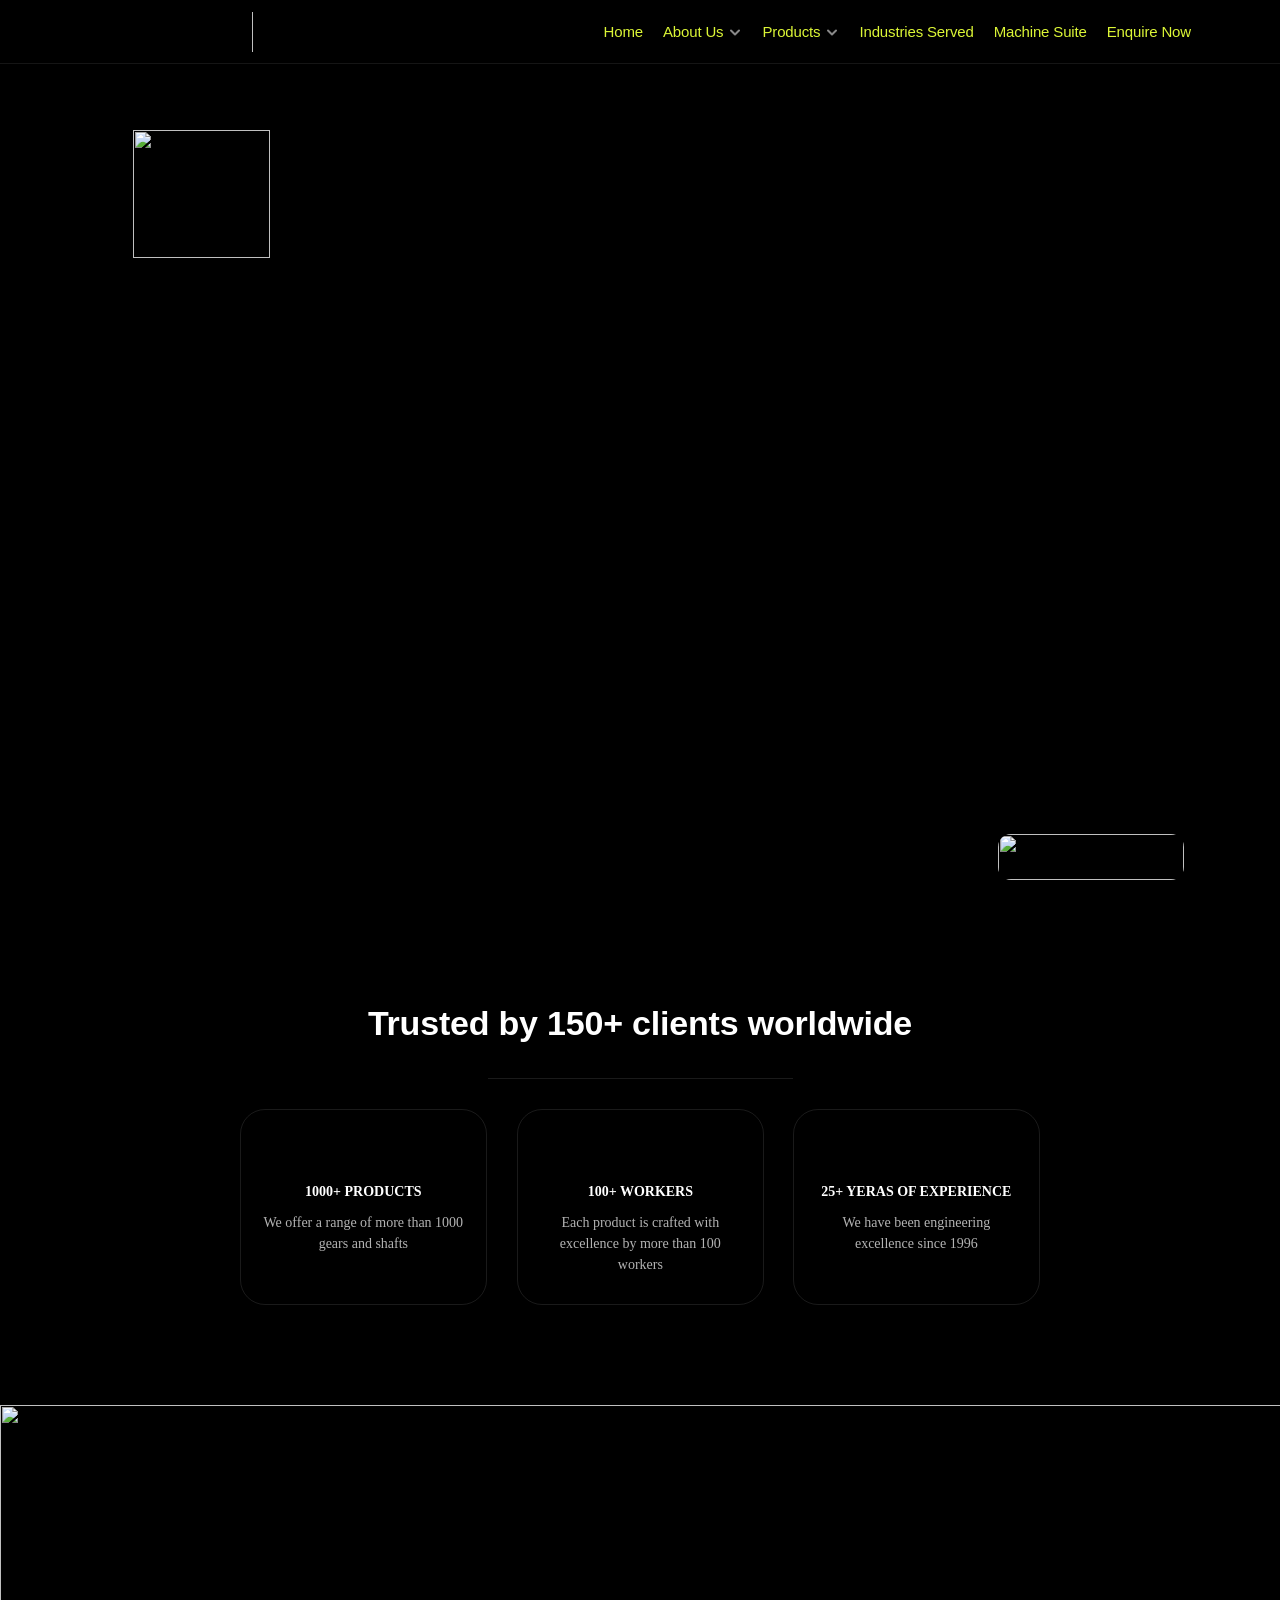
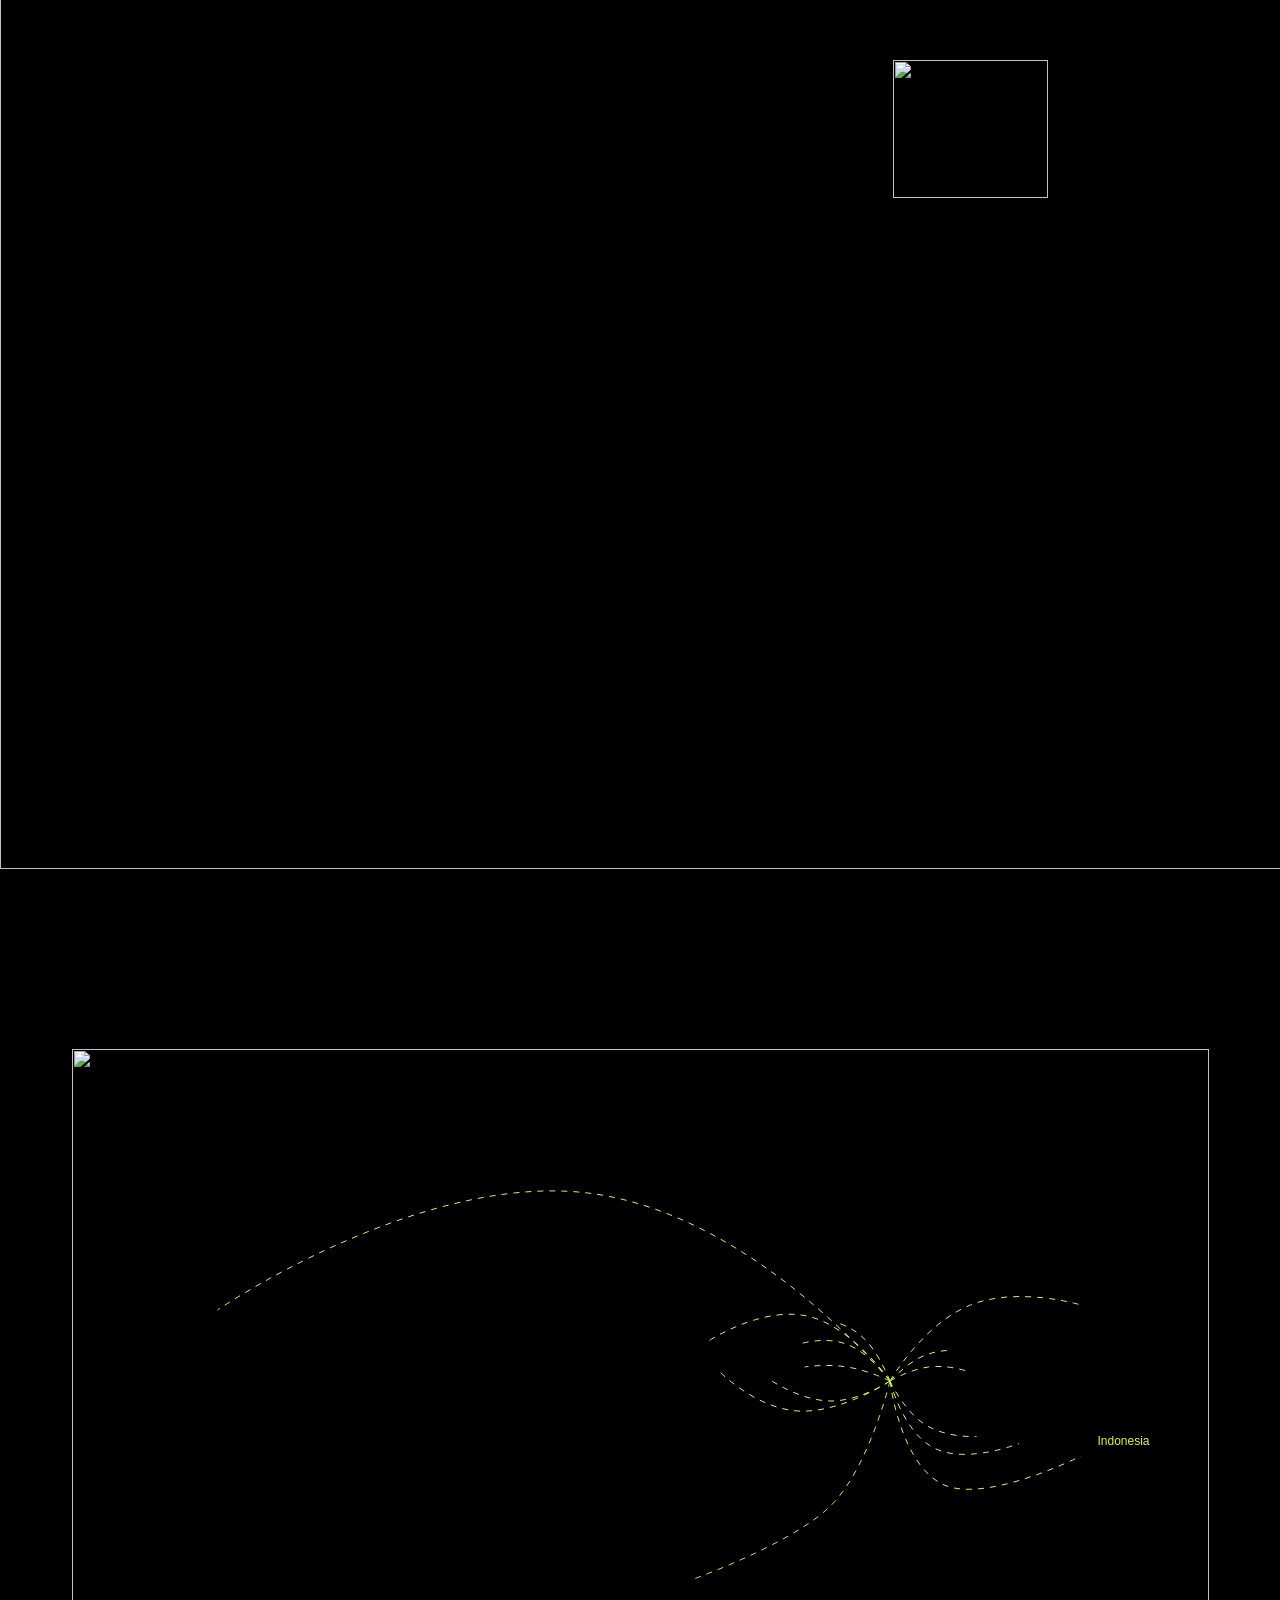
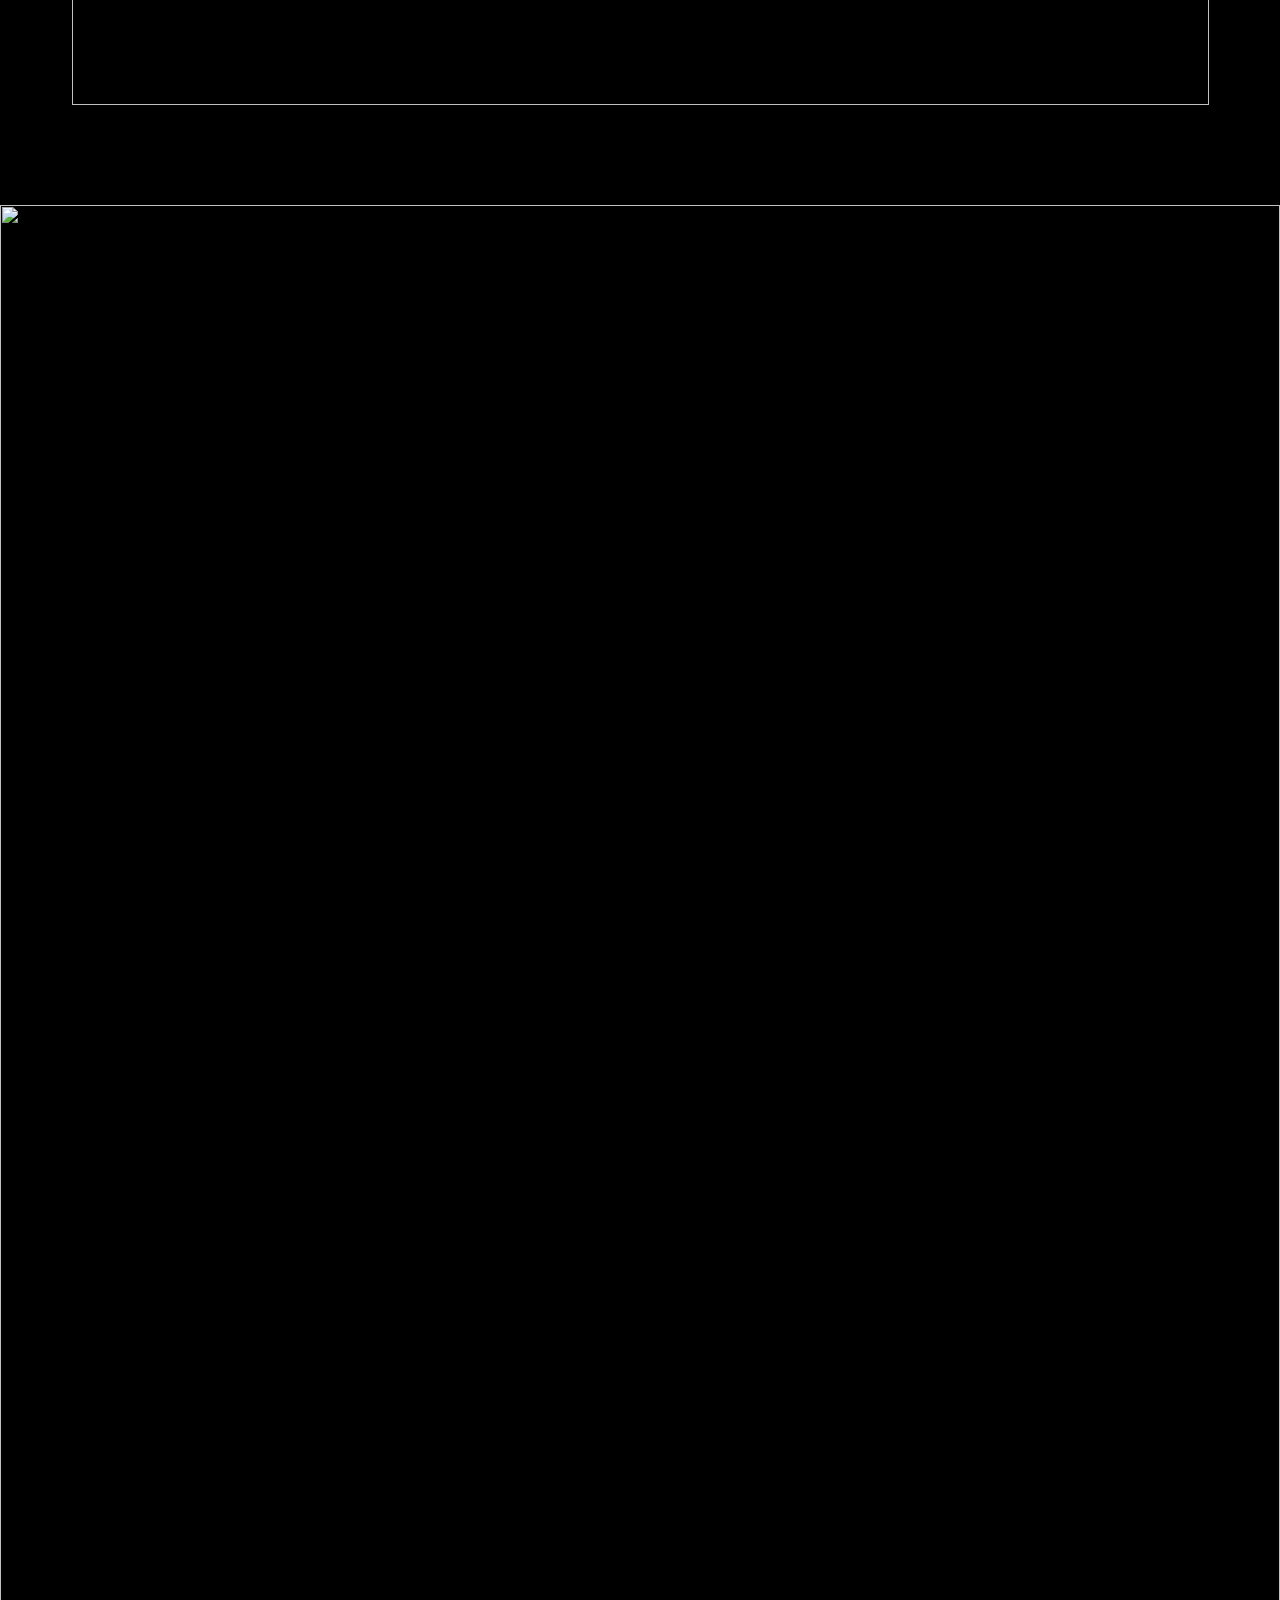
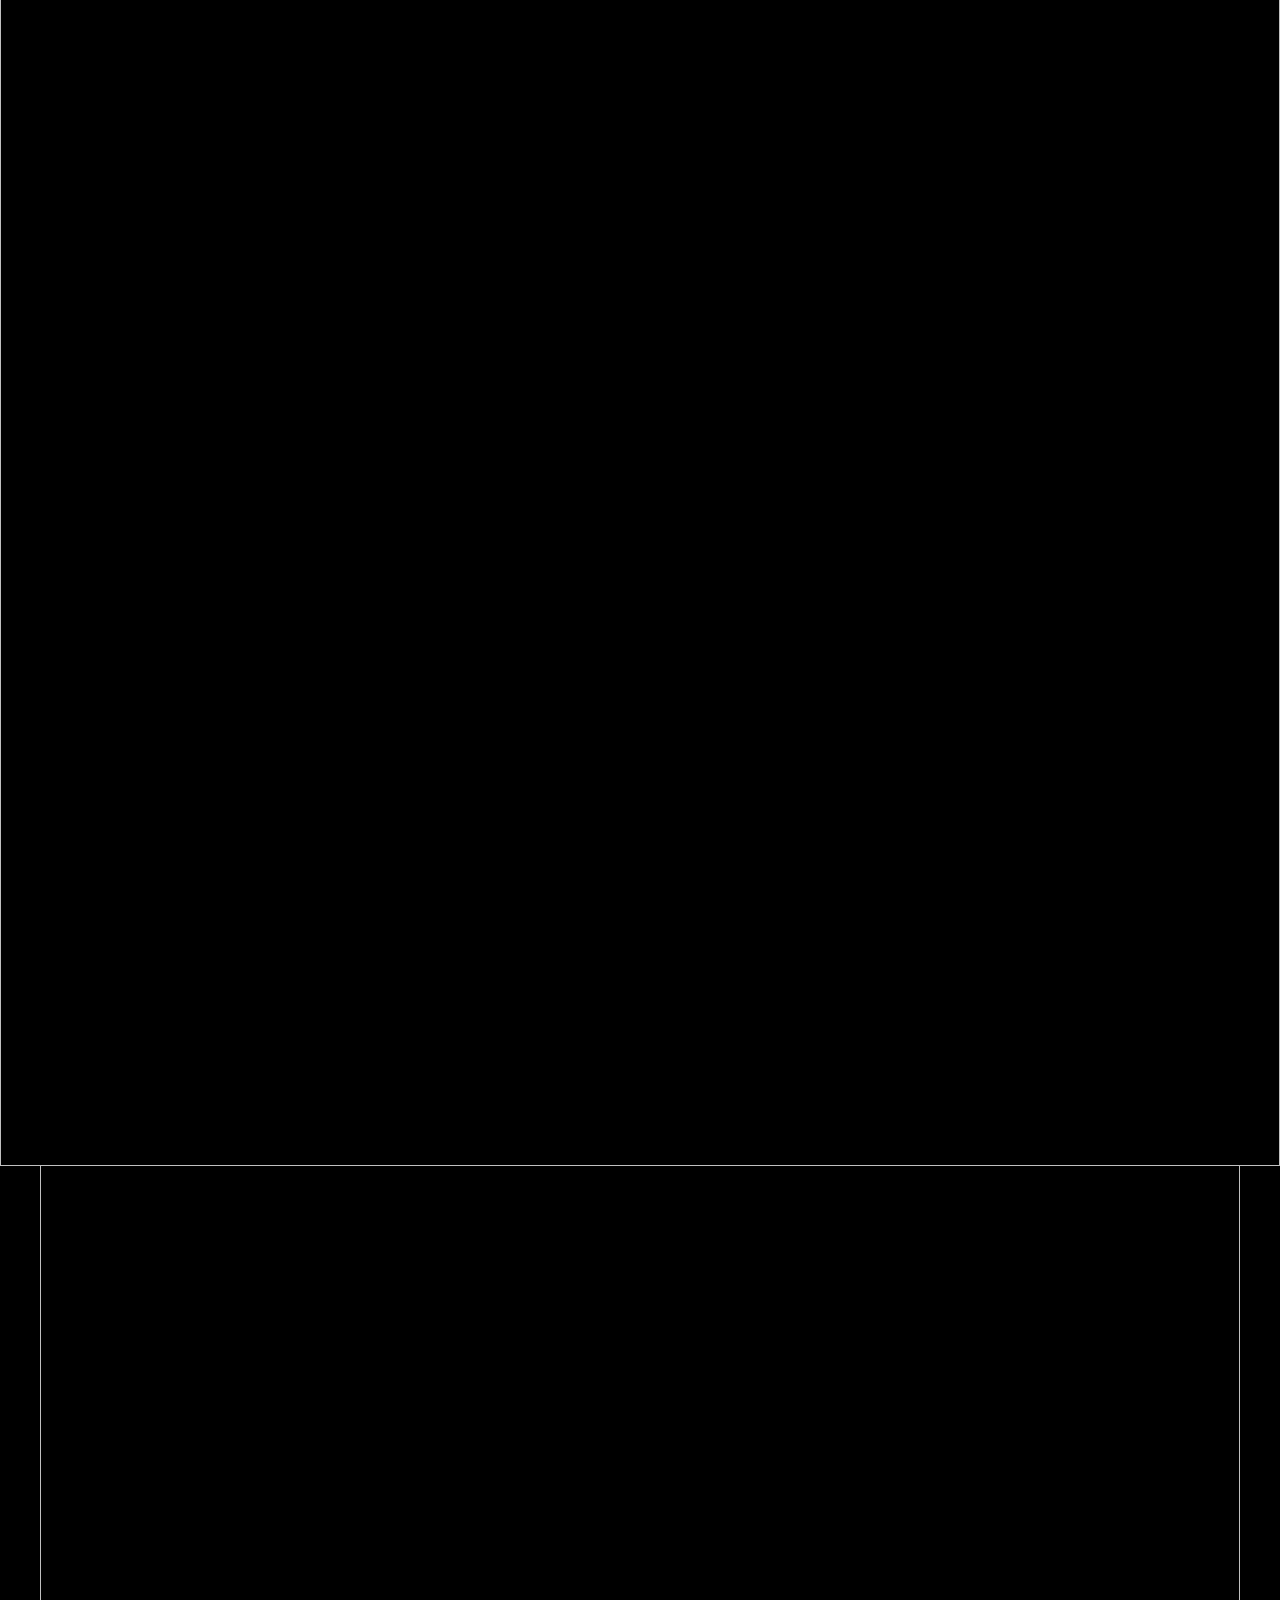
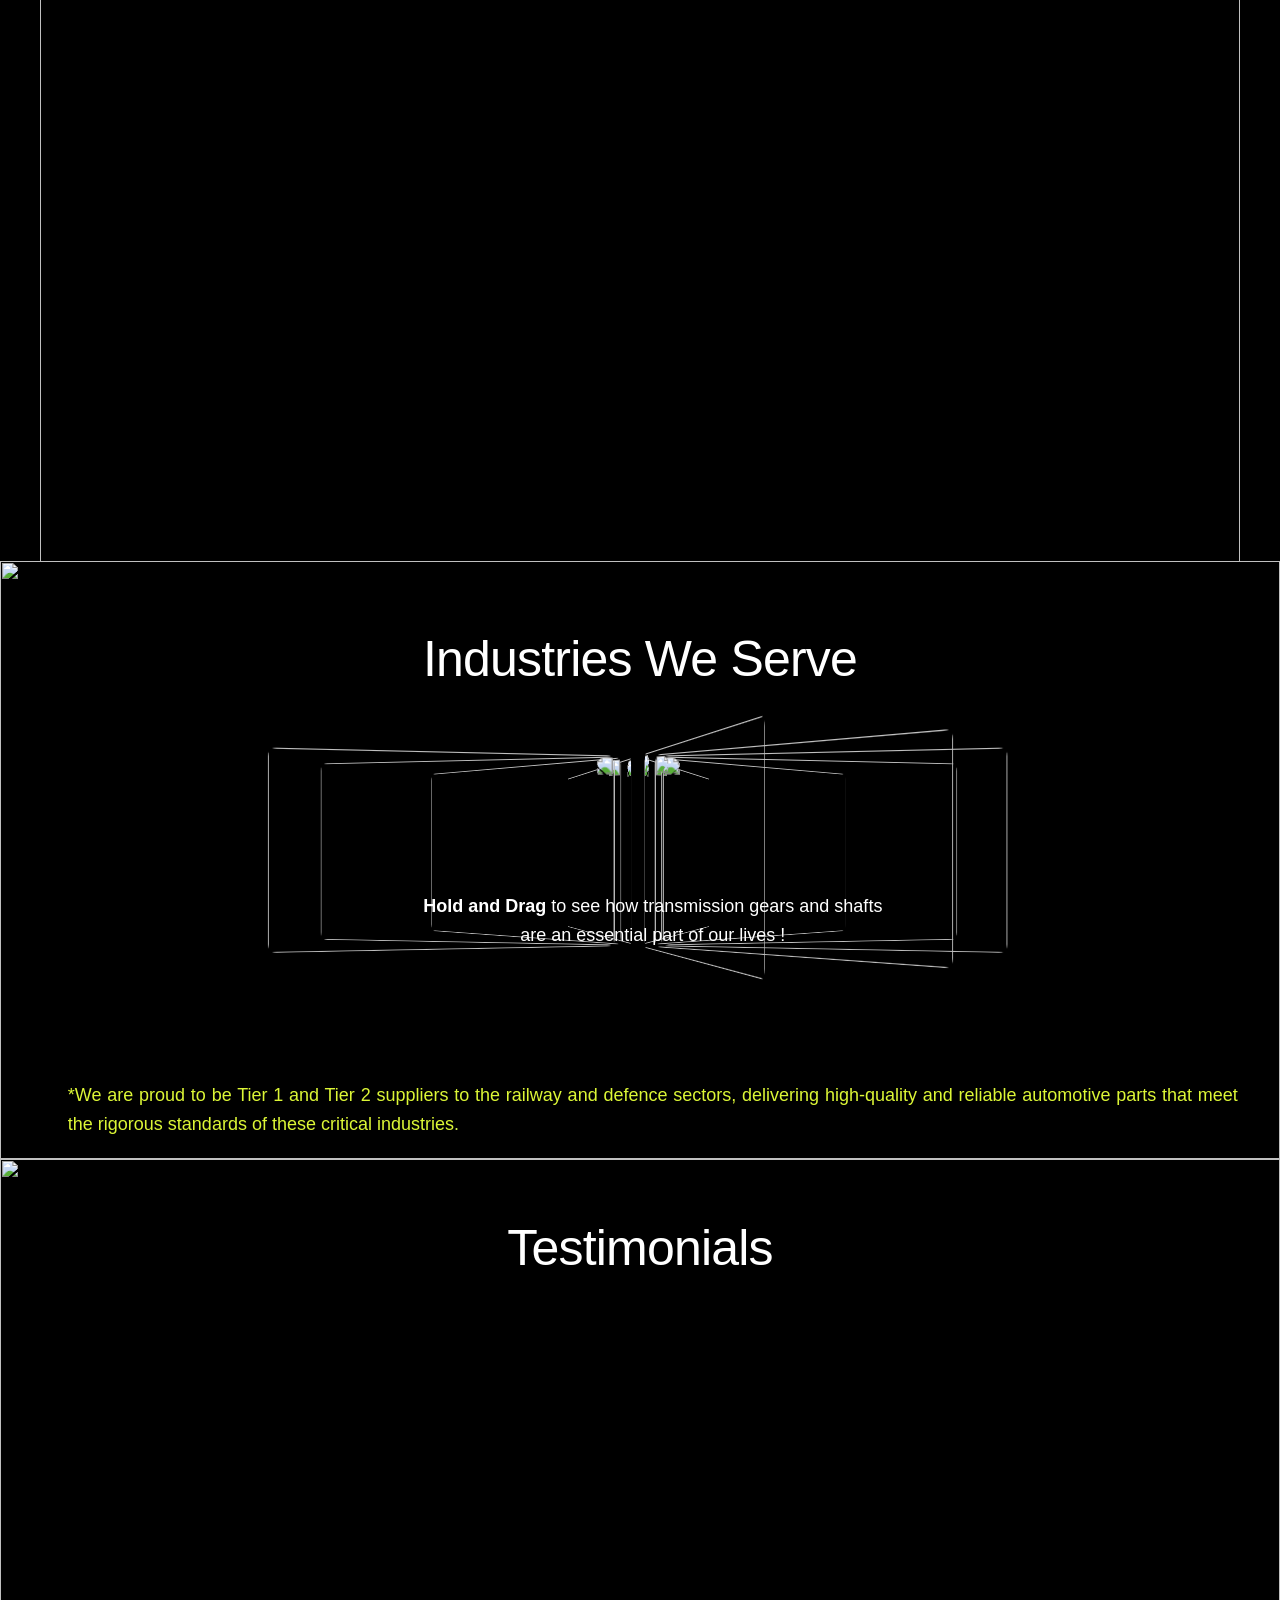
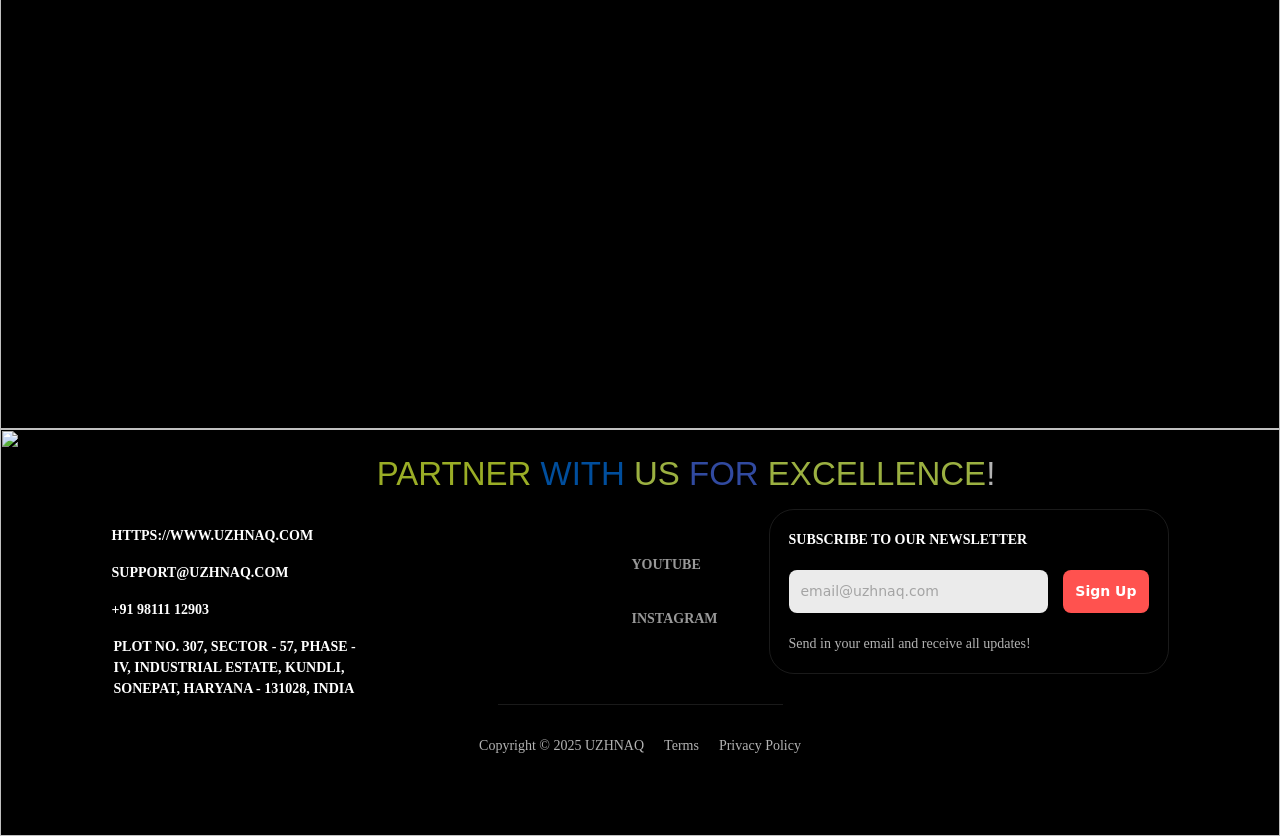
==== index.html @ 020acc5b "move" ====
<!doctype html>
<!-- Published Dec 15, 2025, 8:49 AM UTC -->
<html lang="en" data-redirect-timezone="1">
<head>
    <meta charset="utf-8">
    
    
    
    <!-- Start of headStart -->
    
    <!-- End of headStart -->
    <meta name="viewport" content="width=device-width">
    <!-- Standalone index folder build -->
    <meta name="generator" content="UZHNAQ Static Site">
    <title>UZHNAQ TECHNOLOGY PVT LTD</title>
    <meta name="description" content="Uzhnaq Technology Pvt Ltd is a leading ISO-certified manufacturer and exporter of high-precision gears and spare parts for heavy-duty, automotive, defense, agriculture and more.">
    <link href="../assets/images/QgjrXmnKKKPFab85md2f3LEiCU.png" rel="icon" media="(prefers-color-scheme: light)">
    <link href="../assets/images/QgjrXmnKKKPFab85md2f3LEiCU.png" rel="icon" media="(prefers-color-scheme: dark)">
    <link rel="apple-touch-icon" href="../assets/images/QgjrXmnKKKPFab85md2f3LEiCU.png">
    <!-- Open Graph / Facebook -->
    <meta property="og:type" content="website">
    <meta property="og:title" content="UZHNAQ TECHNOLOGY PVT LTD">
    <meta property="og:description" content="Uzhnaq Technology Pvt Ltd is a leading ISO-certified manufacturer and exporter of high-precision gears and spare parts for heavy-duty, automotive, defense, agriculture and more.">
    <meta property="og:image" content="../assets/images/tMha8tbf14jwpYwH99I1q3GI1Q8372.jpg">
    <!-- Twitter -->
    <meta name="twitter:card" content="summary_large_image">
    <meta name="twitter:title" content="UZHNAQ TECHNOLOGY PVT LTD">
    <meta name="twitter:description" content="Uzhnaq Technology Pvt Ltd is a leading ISO-certified manufacturer and exporter of high-precision gears and spare parts for heavy-duty, automotive, defense, agriculture and more.">
    <meta name="twitter:image" content="../assets/images/tMha8tbf14jwpYwH99I1q3GI1Q8372.jpg">
    
    <style data-uzhnaq-font-css>/* cyrillic-ext */
@font-face {
  font-family: 'Manrope';
  font-style: normal;
  font-weight: 400;
  font-display: swap;
  src: url(https://fonts.gstatic.com/s/manrope/v20/xn7gYHE41ni1AdIRggqxSuXd.woff2) format('woff2');
  unicode-range: U+0460-052F, U+1C80-1C8A, U+20B4, U+2DE0-2DFF, U+A640-A69F, U+FE2E-FE2F;
}
/* cyrillic */
@font-face {
  font-family: 'Manrope';
  font-style: normal;
  font-weight: 400;
  font-display: swap;
  src: url(https://fonts.gstatic.com/s/manrope/v20/xn7gYHE41ni1AdIRggOxSuXd.woff2) format('woff2');
  unicode-range: U+0301, U+0400-045F, U+0490-0491, U+04B0-04B1, U+2116;
}
/* greek */
@font-face {
  font-family: 'Manrope';
  font-style: normal;
  font-weight: 400;
  font-display: swap;
  src: url(https://fonts.gstatic.com/s/manrope/v20/xn7gYHE41ni1AdIRggSxSuXd.woff2) format('woff2');
  unicode-range: U+0370-0377, U+037A-037F, U+0384-038A, U+038C, U+038E-03A1, U+03A3-03FF;
}
/* vietnamese */
@font-face {
  font-family: 'Manrope';
  font-style: normal;
  font-weight: 400;
  font-display: swap;
  src: url(https://fonts.gstatic.com/s/manrope/v20/xn7gYHE41ni1AdIRggixSuXd.woff2) format('woff2');
  unicode-range: U+0102-0103, U+0110-0111, U+0128-0129, U+0168-0169, U+01A0-01A1, U+01AF-01B0, U+0300-0301, U+0303-0304, U+0308-0309, U+0323, U+0329, U+1EA0-1EF9, U+20AB;
}
/* latin-ext */
@font-face {
  font-family: 'Manrope';
  font-style: normal;
  font-weight: 400;
  font-display: swap;
  src: url(https://fonts.gstatic.com/s/manrope/v20/xn7gYHE41ni1AdIRggmxSuXd.woff2) format('woff2');
  unicode-range: U+0100-02BA, U+02BD-02C5, U+02C7-02CC, U+02CE-02D7, U+02DD-02FF, U+0304, U+0308, U+0329, U+1D00-1DBF, U+1E00-1E9F, U+1EF2-1EFF, U+2020, U+20A0-20AB, U+20AD-20C0, U+2113, U+2C60-2C7F, U+A720-A7FF;
}
/* latin */
@font-face {
  font-family: 'Manrope';
  font-style: normal;
  font-weight: 400;
  font-display: swap;
  src: url(https://fonts.gstatic.com/s/manrope/v20/xn7gYHE41ni1AdIRggexSg.woff2) format('woff2');
  unicode-range: U+0000-00FF, U+0131, U+0152-0153, U+02BB-02BC, U+02C6, U+02DA, U+02DC, U+0304, U+0308, U+0329, U+2000-206F, U+20AC, U+2122, U+2191, U+2193, U+2212, U+2215, U+FEFF, U+FFFD;
}
/* cyrillic-ext */
@font-face {
  font-family: 'Manrope';
  font-style: normal;
  font-weight: 500;
  font-display: swap;
  src: url(https://fonts.gstatic.com/s/manrope/v20/xn7gYHE41ni1AdIRggqxSuXd.woff2) format('woff2');
  unicode-range: U+0460-052F, U+1C80-1C8A, U+20B4, U+2DE0-2DFF, U+A640-A69F, U+FE2E-FE2F;
}
/* cyrillic */
@font-face {
  font-family: 'Manrope';
  font-style: normal;
  font-weight: 500;
  font-display: swap;
  src: url(https://fonts.gstatic.com/s/manrope/v20/xn7gYHE41ni1AdIRggOxSuXd.woff2) format('woff2');
  unicode-range: U+0301, U+0400-045F, U+0490-0491, U+04B0-04B1, U+2116;
}
/* greek */
@font-face {
  font-family: 'Manrope';
  font-style: normal;
  font-weight: 500;
  font-display: swap;
  src: url(https://fonts.gstatic.com/s/manrope/v20/xn7gYHE41ni1AdIRggSxSuXd.woff2) format('woff2');
  unicode-range: U+0370-0377, U+037A-037F, U+0384-038A, U+038C, U+038E-03A1, U+03A3-03FF;
}
/* vietnamese */
@font-face {
  font-family: 'Manrope';
  font-style: normal;
  font-weight: 500;
  font-display: swap;
  src: url(https://fonts.gstatic.com/s/manrope/v20/xn7gYHE41ni1AdIRggixSuXd.woff2) format('woff2');
  unicode-range: U+0102-0103, U+0110-0111, U+0128-0129, U+0168-0169, U+01A0-01A1, U+01AF-01B0, U+0300-0301, U+0303-0304, U+0308-0309, U+0323, U+0329, U+1EA0-1EF9, U+20AB;
}
/* latin-ext */
@font-face {
  font-family: 'Manrope';
  font-style: normal;
  font-weight: 500;
  font-display: swap;
  src: url(https://fonts.gstatic.com/s/manrope/v20/xn7gYHE41ni1AdIRggmxSuXd.woff2) format('woff2');
  unicode-range: U+0100-02BA, U+02BD-02C5, U+02C7-02CC, U+02CE-02D7, U+02DD-02FF, U+0304, U+0308, U+0329, U+1D00-1DBF, U+1E00-1E9F, U+1EF2-1EFF, U+2020, U+20A0-20AB, U+20AD-20C0, U+2113, U+2C60-2C7F, U+A720-A7FF;
}
/* latin */
@font-face {
  font-family: 'Manrope';
  font-style: normal;
  font-weight: 500;
  font-display: swap;
  src: url(https://fonts.gstatic.com/s/manrope/v20/xn7gYHE41ni1AdIRggexSg.woff2) format('woff2');
  unicode-range: U+0000-00FF, U+0131, U+0152-0153, U+02BB-02BC, U+02C6, U+02DA, U+02DC, U+0304, U+0308, U+0329, U+2000-206F, U+20AC, U+2122, U+2191, U+2193, U+2212, U+2215, U+FEFF, U+FFFD;
}
/* cyrillic-ext */
@font-face {
  font-family: 'Manrope';
  font-style: normal;
  font-weight: 600;
  font-display: swap;
  src: url(https://fonts.gstatic.com/s/manrope/v20/xn7gYHE41ni1AdIRggqxSuXd.woff2) format('woff2');
  unicode-range: U+0460-052F, U+1C80-1C8A, U+20B4, U+2DE0-2DFF, U+A640-A69F, U+FE2E-FE2F;
}
/* cyrillic */
@font-face {
  font-family: 'Manrope';
  font-style: normal;
  font-weight: 600;
  font-display: swap;
  src: url(https://fonts.gstatic.com/s/manrope/v20/xn7gYHE41ni1AdIRggOxSuXd.woff2) format('woff2');
  unicode-range: U+0301, U+0400-045F, U+0490-0491, U+04B0-04B1, U+2116;
}
/* greek */
@font-face {
  font-family: 'Manrope';
  font-style: normal;
  font-weight: 600;
  font-display: swap;
  src: url(https://fonts.gstatic.com/s/manrope/v20/xn7gYHE41ni1AdIRggSxSuXd.woff2) format('woff2');
  unicode-range: U+0370-0377, U+037A-037F, U+0384-038A, U+038C, U+038E-03A1, U+03A3-03FF;
}
/* vietnamese */
@font-face {
  font-family: 'Manrope';
  font-style: normal;
  font-weight: 600;
  font-display: swap;
  src: url(https://fonts.gstatic.com/s/manrope/v20/xn7gYHE41ni1AdIRggixSuXd.woff2) format('woff2');
  unicode-range: U+0102-0103, U+0110-0111, U+0128-0129, U+0168-0169, U+01A0-01A1, U+01AF-01B0, U+0300-0301, U+0303-0304, U+0308-0309, U+0323, U+0329, U+1EA0-1EF9, U+20AB;
}
/* latin-ext */
@font-face {
  font-family: 'Manrope';
  font-style: normal;
  font-weight: 600;
  font-display: swap;
  src: url(https://fonts.gstatic.com/s/manrope/v20/xn7gYHE41ni1AdIRggmxSuXd.woff2) format('woff2');
  unicode-range: U+0100-02BA, U+02BD-02C5, U+02C7-02CC, U+02CE-02D7, U+02DD-02FF, U+0304, U+0308, U+0329, U+1D00-1DBF, U+1E00-1E9F, U+1EF2-1EFF, U+2020, U+20A0-20AB, U+20AD-20C0, U+2113, U+2C60-2C7F, U+A720-A7FF;
}
/* latin */
@font-face {
  font-family: 'Manrope';
  font-style: normal;
  font-weight: 600;
  font-display: swap;
  src: url(https://fonts.gstatic.com/s/manrope/v20/xn7gYHE41ni1AdIRggexSg.woff2) format('woff2');
  unicode-range: U+0000-00FF, U+0131, U+0152-0153, U+02BB-02BC, U+02C6, U+02DA, U+02DC, U+0304, U+0308, U+0329, U+2000-206F, U+20AC, U+2122, U+2191, U+2193, U+2212, U+2215, U+FEFF, U+FFFD;
}
/* cyrillic-ext */
@font-face {
  font-family: 'Manrope';
  font-style: normal;
  font-weight: 700;
  font-display: swap;
  src: url(https://fonts.gstatic.com/s/manrope/v20/xn7gYHE41ni1AdIRggqxSuXd.woff2) format('woff2');
  unicode-range: U+0460-052F, U+1C80-1C8A, U+20B4, U+2DE0-2DFF, U+A640-A69F, U+FE2E-FE2F;
}
/* cyrillic */
@font-face {
  font-family: 'Manrope';
  font-style: normal;
  font-weight: 700;
  font-display: swap;
  src: url(https://fonts.gstatic.com/s/manrope/v20/xn7gYHE41ni1AdIRggOxSuXd.woff2) format('woff2');
  unicode-range: U+0301, U+0400-045F, U+0490-0491, U+04B0-04B1, U+2116;
}
/* greek */
@font-face {
  font-family: 'Manrope';
  font-style: normal;
  font-weight: 700;
  font-display: swap;
  src: url(https://fonts.gstatic.com/s/manrope/v20/xn7gYHE41ni1AdIRggSxSuXd.woff2) format('woff2');
  unicode-range: U+0370-0377, U+037A-037F, U+0384-038A, U+038C, U+038E-03A1, U+03A3-03FF;
}
/* vietnamese */
@font-face {
  font-family: 'Manrope';
  font-style: normal;
  font-weight: 700;
  font-display: swap;
  src: url(https://fonts.gstatic.com/s/manrope/v20/xn7gYHE41ni1AdIRggixSuXd.woff2) format('woff2');
  unicode-range: U+0102-0103, U+0110-0111, U+0128-0129, U+0168-0169, U+01A0-01A1, U+01AF-01B0, U+0300-0301, U+0303-0304, U+0308-0309, U+0323, U+0329, U+1EA0-1EF9, U+20AB;
}
/* latin-ext */
@font-face {
  font-family: 'Manrope';
  font-style: normal;
  font-weight: 700;
  font-display: swap;
  src: url(https://fonts.gstatic.com/s/manrope/v20/xn7gYHE41ni1AdIRggmxSuXd.woff2) format('woff2');
  unicode-range: U+0100-02BA, U+02BD-02C5, U+02C7-02CC, U+02CE-02D7, U+02DD-02FF, U+0304, U+0308, U+0329, U+1D00-1DBF, U+1E00-1E9F, U+1EF2-1EFF, U+2020, U+20A0-20AB, U+20AD-20C0, U+2113, U+2C60-2C7F, U+A720-A7FF;
}
/* latin */
@font-face {
  font-family: 'Manrope';
  font-style: normal;
  font-weight: 700;
  font-display: swap;
  src: url(https://fonts.gstatic.com/s/manrope/v20/xn7gYHE41ni1AdIRggexSg.woff2) format('woff2');
  unicode-range: U+0000-00FF, U+0131, U+0152-0153, U+02BB-02BC, U+02C6, U+02DA, U+02DC, U+0304, U+0308, U+0329, U+2000-206F, U+20AC, U+2122, U+2191, U+2193, U+2212, U+2215, U+FEFF, U+FFFD;
}
/* cyrillic-ext */
@font-face {
  font-family: 'Manrope';
  font-style: normal;
  font-weight: 800;
  font-display: swap;
  src: url(https://fonts.gstatic.com/s/manrope/v20/xn7gYHE41ni1AdIRggqxSuXd.woff2) format('woff2');
  unicode-range: U+0460-052F, U+1C80-1C8A, U+20B4, U+2DE0-2DFF, U+A640-A69F, U+FE2E-FE2F;
}
/* cyrillic */
@font-face {
  font-family: 'Manrope';
  font-style: normal;
  font-weight: 800;
  font-display: swap;
  src: url(https://fonts.gstatic.com/s/manrope/v20/xn7gYHE41ni1AdIRggOxSuXd.woff2) format('woff2');
  unicode-range: U+0301, U+0400-045F, U+0490-0491, U+04B0-04B1, U+2116;
}
/* greek */
@font-face {
  font-family: 'Manrope';
  font-style: normal;
  font-weight: 800;
  font-display: swap;
  src: url(https://fonts.gstatic.com/s/manrope/v20/xn7gYHE41ni1AdIRggSxSuXd.woff2) format('woff2');
  unicode-range: U+0370-0377, U+037A-037F, U+0384-038A, U+038C, U+038E-03A1, U+03A3-03FF;
}
/* vietnamese */
@font-face {
  font-family: 'Manrope';
  font-style: normal;
  font-weight: 800;
  font-display: swap;
  src: url(https://fonts.gstatic.com/s/manrope/v20/xn7gYHE41ni1AdIRggixSuXd.woff2) format('woff2');
  unicode-range: U+0102-0103, U+0110-0111, U+0128-0129, U+0168-0169, U+01A0-01A1, U+01AF-01B0, U+0300-0301, U+0303-0304, U+0308-0309, U+0323, U+0329, U+1EA0-1EF9, U+20AB;
}
/* latin-ext */
@font-face {
  font-family: 'Manrope';
  font-style: normal;
  font-weight: 800;
  font-display: swap;
  src: url(https://fonts.gstatic.com/s/manrope/v20/xn7gYHE41ni1AdIRggmxSuXd.woff2) format('woff2');
  unicode-range: U+0100-02BA, U+02BD-02C5, U+02C7-02CC, U+02CE-02D7, U+02DD-02FF, U+0304, U+0308, U+0329, U+1D00-1DBF, U+1E00-1E9F, U+1EF2-1EFF, U+2020, U+20A0-20AB, U+20AD-20C0, U+2113, U+2C60-2C7F, U+A720-A7FF;
}
/* latin */
@font-face {
  font-family: 'Manrope';
  font-style: normal;
  font-weight: 800;
  font-display: swap;
  src: url(https://fonts.gstatic.com/s/manrope/v20/xn7gYHE41ni1AdIRggexSg.woff2) format('woff2');
  unicode-range: U+0000-00FF, U+0131, U+0152-0153, U+02BB-02BC, U+02C6, U+02DA, U+02DC, U+0304, U+0308, U+0329, U+2000-206F, U+20AC, U+2122, U+2191, U+2193, U+2212, U+2215, U+FEFF, U+FFFD;
}
/* latin */
@font-face {
  font-family: 'Marko One';
  font-style: normal;
  font-weight: 400;
  font-display: swap;
  src: url(https://fonts.gstatic.com/s/markoone/v24/9Btq3DFG0cnVM5lw1haqLZ8e.woff2) format('woff2');
  unicode-range: U+0000-00FF, U+0131, U+0152-0153, U+02BB-02BC, U+02C6, U+02DA, U+02DC, U+0304, U+0308, U+0329, U+2000-206F, U+20AC, U+2122, U+2191, U+2193, U+2212, U+2215, U+FEFF, U+FFFD;
}

@font-face { font-family: "TT Firs Neue Trl Bold"; src: url("https://fra\00006derusercontent.com/assets/01cSEUMqQd1e074xtqfWpBtDM4.woff2"); font-display: swap; font-style: normal; font-weight: 700 }
@font-face { font-family: "TT Firs Neue Trl Bold"; src: url("https://fra\00006derusercontent.com/assets/01cSEUMqQd1e074xtqfWpBtDM4.woff2"); font-display: swap }
@font-face { font-family: "Inter"; src: url("https://fra\00006derusercontent.com/assets/5vvr9Vy74if2I6bQbJvbw7SY1pQ.woff2"); font-display: swap; font-style: normal; font-weight: 400; unicode-range: U+0460-052F, U+1C80-1C88, U+20B4, U+2DE0-2DFF, U+A640-A69F, U+FE2E-FE2F }
@font-face { font-family: "Inter"; src: url("https://fra\00006derusercontent.com/assets/EOr0mi4hNtlgWNn9if640EZzXCo.woff2"); font-display: swap; font-style: normal; font-weight: 400; unicode-range: U+0301, U+0400-045F, U+0490-0491, U+04B0-04B1, U+2116 }
@font-face { font-family: "Inter"; src: url("https://fra\00006derusercontent.com/assets/Y9k9QrlZAqio88Klkmbd8VoMQc.woff2"); font-display: swap; font-style: normal; font-weight: 400; unicode-range: U+1F00-1FFF }
@font-face { font-family: "Inter"; src: url("https://fra\00006derusercontent.com/assets/OYrD2tBIBPvoJXiIHnLoOXnY9M.woff2"); font-display: swap; font-style: normal; font-weight: 400; unicode-range: U+0370-03FF }
@font-face { font-family: "Inter"; src: url("https://fra\00006derusercontent.com/assets/JeYwfuaPfZHQhEG8U5gtPDZ7WQ.woff2"); font-display: swap; font-style: normal; font-weight: 400; unicode-range: U+0100-024F, U+0259, U+1E00-1EFF, U+2020, U+20A0-20AB, U+20AD-20CF, U+2113, U+2C60-2C7F, U+A720-A7FF }
@font-face { font-family: "Inter"; src: url("https://fra\00006derusercontent.com/assets/GrgcKwrN6d3Uz8EwcLHZxwEfC4.woff2"); font-display: swap; font-style: normal; font-weight: 400; unicode-range: U+0000-00FF, U+0131, U+0152-0153, U+02BB-02BC, U+02C6, U+02DA, U+02DC, U+2000-206F, U+2070, U+2074-207E, U+2080-208E, U+20AC, U+2122, U+2191, U+2193, U+2212, U+2215, U+FEFF, U+FFFD }
@font-face { font-family: "Inter"; src: url("https://fra\00006derusercontent.com/assets/b6Y37FthZeALduNqHicBT6FutY.woff2"); font-display: swap; font-style: normal; font-weight: 400; unicode-range: U+0102-0103, U+0110-0111, U+0128-0129, U+0168-0169, U+01A0-01A1, U+01AF-01B0, U+1EA0-1EF9, U+20AB }
@font-face { font-family: "Inter"; src: url("https://fra\00006derusercontent.com/assets/5A3Ce6C9YYmCjpQx9M4inSaKU.woff2"); font-display: swap; font-style: normal; font-weight: 500; unicode-range: U+0460-052F, U+1C80-1C88, U+20B4, U+2DE0-2DFF, U+A640-A69F, U+FE2E-FE2F }
@font-face { font-family: "Inter"; src: url("https://fra\00006derusercontent.com/assets/Qx95Xyt0Ka3SGhinnbXIGpEIyP4.woff2"); font-display: swap; font-style: normal; font-weight: 500; unicode-range: U+0301, U+0400-045F, U+0490-0491, U+04B0-04B1, U+2116 }
@font-face { font-family: "Inter"; src: url("https://fra\00006derusercontent.com/assets/6mJuEAguuIuMog10gGvH5d3cl8.woff2"); font-display: swap; font-style: normal; font-weight: 500; unicode-range: U+1F00-1FFF }
@font-face { font-family: "Inter"; src: url("https://fra\00006derusercontent.com/assets/xYYWaj7wCU5zSQH0eXvSaS19wo.woff2"); font-display: swap; font-style: normal; font-weight: 500; unicode-range: U+0370-03FF }
@font-face { font-family: "Inter"; src: url("https://fra\00006derusercontent.com/assets/otTaNuNpVK4RbdlT7zDDdKvQBA.woff2"); font-display: swap; font-style: normal; font-weight: 500; unicode-range: U+0100-024F, U+0259, U+1E00-1EFF, U+2020, U+20A0-20AB, U+20AD-20CF, U+2113, U+2C60-2C7F, U+A720-A7FF }
@font-face { font-family: "Inter"; src: url("https://fra\00006derusercontent.com/assets/d3tHnaQIAeqiE5hGcRw4mmgWYU.woff2"); font-display: swap; font-style: normal; font-weight: 500; unicode-range: U+0000-00FF, U+0131, U+0152-0153, U+02BB-02BC, U+02C6, U+02DA, U+02DC, U+2000-206F, U+2074, U+20AC, U+2122, U+2191, U+2193, U+2212, U+2215, U+FEFF, U+FFFD }
@font-face { font-family: "Inter"; src: url("https://fra\00006derusercontent.com/assets/DolVirEGb34pEXEp8t8FQBSK4.woff2"); font-display: swap; font-style: normal; font-weight: 500; unicode-range: U+0102-0103, U+0110-0111, U+0128-0129, U+0168-0169, U+01A0-01A1, U+01AF-01B0, U+1EA0-1EF9, U+20AB }
@font-face { font-family: "Inter"; src: url("https://fra\00006derusercontent.com/assets/NXxvFRoY5LDh3yCm7MEP2jqYk.woff2"); font-style: normal; font-weight: 100; unicode-range: U+0460-052F, U+1C80-1C88, U+20B4, U+2DE0-2DFF, U+A640-A69F, U+FE2E-FE2F }
@font-face { font-family: "Inter"; src: url("https://fra\00006derusercontent.com/assets/5CcgcVyoWSqO1THBiISd6oCog.woff2"); font-style: normal; font-weight: 100; unicode-range: U+0301, U+0400-045F, U+0490-0491, U+04B0-04B1, U+2116 }
@font-face { font-family: "Inter"; src: url("https://fra\00006derusercontent.com/assets/MF544SVCvk3yNpLIz3pwDXFZPKM.woff2"); font-style: normal; font-weight: 100; unicode-range: U+1F00-1FFF }
@font-face { font-family: "Inter"; src: url("https://fra\00006derusercontent.com/assets/TNtxudDBkAm2RXdtU3rvTBwoM.woff2"); font-style: normal; font-weight: 100; unicode-range: U+0370-03FF }
@font-face { font-family: "Inter"; src: url("https://fra\00006derusercontent.com/assets/fIabp4VN5z7iJ3lNOz9qfNeQHc.woff2"); font-style: normal; font-weight: 100; unicode-range: U+0100-024F, U+0259, U+1E00-1EFF, U+2020, U+20A0-20AB, U+20AD-20CF, U+2113, U+2C60-2C7F, U+A720-A7FF }
@font-face { font-family: "Inter"; src: url("https://fra\00006derusercontent.com/assets/8kSLqTnVCEtjx0nu8PxTD4Nh5UU.woff2"); font-style: normal; font-weight: 100; unicode-range: U+0000-00FF, U+0131, U+0152-0153, U+02BB-02BC, U+02C6, U+02DA, U+02DC, U+2000-206F, U+2070, U+2074-207E, U+2080-208E, U+20AC, U+2122, U+2191, U+2193, U+2212, U+2215, U+FEFF, U+FFFD }
@font-face { font-family: "Inter"; src: url("https://fra\00006derusercontent.com/assets/9iRSYClnXA0RMygyIn6yjjWXJw.woff2"); font-style: normal; font-weight: 100; unicode-range: U+0102-0103, U+0110-0111, U+0128-0129, U+0168-0169, U+01A0-01A1, U+01AF-01B0, U+1EA0-1EF9, U+20AB }
@font-face { font-family: "Inter"; src: url("https://fra\00006derusercontent.com/assets/MVhJhYeDWxeyqT939zMNyw9p8.woff2"); font-style: normal; font-weight: 200; unicode-range: U+0460-052F, U+1C80-1C88, U+20B4, U+2DE0-2DFF, U+A640-A69F, U+FE2E-FE2F }
@font-face { font-family: "Inter"; src: url("https://fra\00006derusercontent.com/assets/WXQXYfAQJIi2pCJACAfWWXfIDqI.woff2"); font-style: normal; font-weight: 200; unicode-range: U+0301, U+0400-045F, U+0490-0491, U+04B0-04B1, U+2116 }
@font-face { font-family: "Inter"; src: url("https://fra\00006derusercontent.com/assets/RJeJJARdrtNUtic58kOz7hIgBuE.woff2"); font-style: normal; font-weight: 200; unicode-range: U+1F00-1FFF }
@font-face { font-family: "Inter"; src: url("https://fra\00006derusercontent.com/assets/4hBRAuM02i3fsxYDzyNvt5Az2so.woff2"); font-style: normal; font-weight: 200; unicode-range: U+0370-03FF }
@font-face { font-family: "Inter"; src: url("https://fra\00006derusercontent.com/assets/fz1JbBffNGgK7BNUI1mmbFBlgA8.woff2"); font-style: normal; font-weight: 200; unicode-range: U+0100-024F, U+0259, U+1E00-1EFF, U+2020, U+20A0-20AB, U+20AD-20CF, U+2113, U+2C60-2C7F, U+A720-A7FF }
@font-face { font-family: "Inter"; src: url("https://fra\00006derusercontent.com/assets/Z4sGWU2OKBoXPWulb5P25vULA.woff2"); font-style: normal; font-weight: 200; unicode-range: U+0000-00FF, U+0131, U+0152-0153, U+02BB-02BC, U+02C6, U+02DA, U+02DC, U+2000-206F, U+2070, U+2074-207E, U+2080-208E, U+20AC, U+2122, U+2191, U+2193, U+2212, U+2215, U+FEFF, U+FFFD }
@font-face { font-family: "Inter"; src: url("https://fra\00006derusercontent.com/assets/eIZyQwIlHYR0mnMSneEDMtqBPgw.woff2"); font-style: normal; font-weight: 200; unicode-range: U+0102-0103, U+0110-0111, U+0128-0129, U+0168-0169, U+01A0-01A1, U+01AF-01B0, U+1EA0-1EF9, U+20AB }
@font-face { font-family: "Inter"; src: url("https://fra\00006derusercontent.com/assets/BkDpl4ghaqvMi1btKFyG2tdbec.woff2"); font-display: swap; font-style: normal; font-weight: 300; unicode-range: U+0460-052F, U+1C80-1C88, U+20B4, U+2DE0-2DFF, U+A640-A69F, U+FE2E-FE2F }
@font-face { font-family: "Inter"; src: url("https://fra\00006derusercontent.com/assets/zAMK70AQRFSShJgUiaR5IiIhgzk.woff2"); font-display: swap; font-style: normal; font-weight: 300; unicode-range: U+0301, U+0400-045F, U+0490-0491, U+04B0-04B1, U+2116 }
@font-face { font-family: "Inter"; src: url("https://fra\00006derusercontent.com/assets/IETjvc5qzUaRoaruDpPSwCUM8.woff2"); font-display: swap; font-style: normal; font-weight: 300; unicode-range: U+1F00-1FFF }
@font-face { font-family: "Inter"; src: url("https://fra\00006derusercontent.com/assets/oLCoaT3ioA0fHdJnWR9W6k7NY.woff2"); font-display: swap; font-style: normal; font-weight: 300; unicode-range: U+0370-03FF }
@font-face { font-family: "Inter"; src: url("https://fra\00006derusercontent.com/assets/Sj0PCHQSBjFmEp6NBWg6FNaKc.woff2"); font-display: swap; font-style: normal; font-weight: 300; unicode-range: U+0100-024F, U+0259, U+1E00-1EFF, U+2020, U+20A0-20AB, U+20AD-20CF, U+2113, U+2C60-2C7F, U+A720-A7FF }
@font-face { font-family: "Inter"; src: url("https://fra\00006derusercontent.com/assets/aqiiD4LUKkKzXdjGL5UzHq8bo5w.woff2"); font-display: swap; font-style: normal; font-weight: 300; unicode-range: U+0000-00FF, U+0131, U+0152-0153, U+02BB-02BC, U+02C6, U+02DA, U+02DC, U+2000-206F, U+2070, U+2074-207E, U+2080-208E, U+20AC, U+2122, U+2191, U+2193, U+2212, U+2215, U+FEFF, U+FFFD }
@font-face { font-family: "Inter"; src: url("https://fra\00006derusercontent.com/assets/H4TfENUY1rh8R9UaSD6vngjJP3M.woff2"); font-display: swap; font-style: normal; font-weight: 300; unicode-range: U+0102-0103, U+0110-0111, U+0128-0129, U+0168-0169, U+01A0-01A1, U+01AF-01B0, U+1EA0-1EF9, U+20AB }
@font-face { font-family: "Inter"; src: url("https://fra\00006derusercontent.com/assets/UjlFhCnUjxhNfep4oYBPqnEssyo.woff2"); font-display: swap; font-style: normal; font-weight: 500; unicode-range: U+0000-00FF, U+0131, U+0152-0153, U+02BB-02BC, U+02C6, U+02DA, U+02DC, U+2000-206F, U+2070, U+2074-207E, U+2080-208E, U+20AC, U+2122, U+2191, U+2193, U+2212, U+2215, U+FEFF, U+FFFD }
@font-face { font-family: "Inter"; src: url("https://fra\00006derusercontent.com/assets/hyOgCu0Xnghbimh0pE8QTvtt2AU.woff2"); font-display: swap; font-style: normal; font-weight: 600; unicode-range: U+0460-052F, U+1C80-1C88, U+20B4, U+2DE0-2DFF, U+A640-A69F, U+FE2E-FE2F }
@font-face { font-family: "Inter"; src: url("https://fra\00006derusercontent.com/assets/NeGmSOXrPBfEFIy5YZeHq17LEDA.woff2"); font-display: swap; font-style: normal; font-weight: 600; unicode-range: U+0301, U+0400-045F, U+0490-0491, U+04B0-04B1, U+2116 }
@font-face { font-family: "Inter"; src: url("https://fra\00006derusercontent.com/assets/oYaAX5himiTPYuN8vLWnqBbfD2s.woff2"); font-display: swap; font-style: normal; font-weight: 600; unicode-range: U+1F00-1FFF }
@font-face { font-family: "Inter"; src: url("https://fra\00006derusercontent.com/assets/lEJLP4R0yuCaMCjSXYHtJw72M.woff2"); font-display: swap; font-style: normal; font-weight: 600; unicode-range: U+0370-03FF }
@font-face { font-family: "Inter"; src: url("https://fra\00006derusercontent.com/assets/cRJyLNuTJR5jbyKzGi33wU9cqIQ.woff2"); font-display: swap; font-style: normal; font-weight: 600; unicode-range: U+0100-024F, U+0259, U+1E00-1EFF, U+2020, U+20A0-20AB, U+20AD-20CF, U+2113, U+2C60-2C7F, U+A720-A7FF }
@font-face { font-family: "Inter"; src: url("https://fra\00006derusercontent.com/assets/yDtI2UI8XcEg1W2je9XPN3Noo.woff2"); font-display: swap; font-style: normal; font-weight: 600; unicode-range: U+0000-00FF, U+0131, U+0152-0153, U+02BB-02BC, U+02C6, U+02DA, U+02DC, U+2000-206F, U+2070, U+2074-207E, U+2080-208E, U+20AC, U+2122, U+2191, U+2193, U+2212, U+2215, U+FEFF, U+FFFD }
@font-face { font-family: "Inter"; src: url("https://fra\00006derusercontent.com/assets/A0Wcc7NgXMjUuFdquHDrIZpzZw0.woff2"); font-display: swap; font-style: normal; font-weight: 600; unicode-range: U+0102-0103, U+0110-0111, U+0128-0129, U+0168-0169, U+01A0-01A1, U+01AF-01B0, U+1EA0-1EF9, U+20AB }
@font-face { font-family: "Inter"; src: url("https://fra\00006derusercontent.com/assets/DpPBYI0sL4fYLgAkX8KXOPVt7c.woff2"); font-display: swap; font-style: normal; font-weight: 700; unicode-range: U+0460-052F, U+1C80-1C88, U+20B4, U+2DE0-2DFF, U+A640-A69F, U+FE2E-FE2F }
@font-face { font-family: "Inter"; src: url("https://fra\00006derusercontent.com/assets/4RAEQdEOrcnDkhHiiCbJOw92Lk.woff2"); font-display: swap; font-style: normal; font-weight: 700; unicode-range: U+0301, U+0400-045F, U+0490-0491, U+04B0-04B1, U+2116 }
@font-face { font-family: "Inter"; src: url("https://fra\00006derusercontent.com/assets/1K3W8DizY3v4emK8Mb08YHxTbs.woff2"); font-display: swap; font-style: normal; font-weight: 700; unicode-range: U+1F00-1FFF }
@font-face { font-family: "Inter"; src: url("https://fra\00006derusercontent.com/assets/tUSCtfYVM1I1IchuyCwz9gDdQ.woff2"); font-display: swap; font-style: normal; font-weight: 700; unicode-range: U+0370-03FF }
@font-face { font-family: "Inter"; src: url("https://fra\00006derusercontent.com/assets/VgYFWiwsAC5OYxAycRXXvhze58.woff2"); font-display: swap; font-style: normal; font-weight: 700; unicode-range: U+0100-024F, U+0259, U+1E00-1EFF, U+2020, U+20A0-20AB, U+20AD-20CF, U+2113, U+2C60-2C7F, U+A720-A7FF }
@font-face { font-family: "Inter"; src: url("https://fra\00006derusercontent.com/assets/syRNPWzAMIrcJ3wIlPIP43KjQs.woff2"); font-display: swap; font-style: normal; font-weight: 700; unicode-range: U+0000-00FF, U+0131, U+0152-0153, U+02BB-02BC, U+02C6, U+02DA, U+02DC, U+2000-206F, U+2070, U+2074-207E, U+2080-208E, U+20AC, U+2122, U+2191, U+2193, U+2212, U+2215, U+FEFF, U+FFFD }
@font-face { font-family: "Inter"; src: url("https://fra\00006derusercontent.com/assets/GIryZETIX4IFypco5pYZONKhJIo.woff2"); font-display: swap; font-style: normal; font-weight: 700; unicode-range: U+0102-0103, U+0110-0111, U+0128-0129, U+0168-0169, U+01A0-01A1, U+01AF-01B0, U+1EA0-1EF9, U+20AB }
@font-face { font-family: "Inter"; src: url("https://fra\00006derusercontent.com/assets/PONfPc6h4EPYwJliXQBmjVx7QxI.woff2"); font-display: swap; font-style: normal; font-weight: 800; unicode-range: U+0460-052F, U+1C80-1C88, U+20B4, U+2DE0-2DFF, U+A640-A69F, U+FE2E-FE2F }
@font-face { font-family: "Inter"; src: url("https://fra\00006derusercontent.com/assets/zsnJN7Z1wdzUvepJniD3rbvJIyU.woff2"); font-display: swap; font-style: normal; font-weight: 800; unicode-range: U+0301, U+0400-045F, U+0490-0491, U+04B0-04B1, U+2116 }
@font-face { font-family: "Inter"; src: url("https://fra\00006derusercontent.com/assets/UrzZBOy7RyJEWAZGduzOeHiHuY.woff2"); font-display: swap; font-style: normal; font-weight: 800; unicode-range: U+1F00-1FFF }
@font-face { font-family: "Inter"; src: url("https://fra\00006derusercontent.com/assets/996sR9SfSDuYELz8oHhDOcErkY.woff2"); font-display: swap; font-style: normal; font-weight: 800; unicode-range: U+0370-03FF }
@font-face { font-family: "Inter"; src: url("https://fra\00006derusercontent.com/assets/ftN1HpyPVJEoEb4q36SOrNdLXU.woff2"); font-display: swap; font-style: normal; font-weight: 800; unicode-range: U+0100-024F, U+0259, U+1E00-1EFF, U+2020, U+20A0-20AB, U+20AD-20CF, U+2113, U+2C60-2C7F, U+A720-A7FF }
@font-face { font-family: "Inter"; src: url("https://fra\00006derusercontent.com/assets/Mput0MSwESKlJ6TMz9MPDXhgrk.woff2"); font-display: swap; font-style: normal; font-weight: 800; unicode-range: U+0000-00FF, U+0131, U+0152-0153, U+02BB-02BC, U+02C6, U+02DA, U+02DC, U+2000-206F, U+2070, U+2074-207E, U+2080-208E, U+20AC, U+2122, U+2191, U+2193, U+2212, U+2215, U+FEFF, U+FFFD }
@font-face { font-family: "Inter"; src: url("https://fra\00006derusercontent.com/assets/JAur4lGGSGRGyrFi59JSIKqVgU.woff2"); font-display: swap; font-style: normal; font-weight: 800; unicode-range: U+0102-0103, U+0110-0111, U+0128-0129, U+0168-0169, U+01A0-01A1, U+01AF-01B0, U+1EA0-1EF9, U+20AB }
@font-face { font-family: "Inter"; src: url("https://fra\00006derusercontent.com/assets/mkY5Sgyq51ik0AMrSBwhm9DJg.woff2"); font-style: normal; font-weight: 900; unicode-range: U+0460-052F, U+1C80-1C88, U+20B4, U+2DE0-2DFF, U+A640-A69F, U+FE2E-FE2F }
@font-face { font-family: "Inter"; src: url("https://fra\00006derusercontent.com/assets/X5hj6qzcHUYv7h1390c8Rhm6550.woff2"); font-style: normal; font-weight: 900; unicode-range: U+0301, U+0400-045F, U+0490-0491, U+04B0-04B1, U+2116 }
@font-face { font-family: "Inter"; src: url("https://fra\00006derusercontent.com/assets/gQhNpS3tN86g8RcVKYUUaKt2oMQ.woff2"); font-style: normal; font-weight: 900; unicode-range: U+1F00-1FFF }
@font-face { font-family: "Inter"; src: url("https://fra\00006derusercontent.com/assets/cugnVhSraaRyANCaUtI5FV17wk.woff2"); font-style: normal; font-weight: 900; unicode-range: U+0370-03FF }
@font-face { font-family: "Inter"; src: url("https://fra\00006derusercontent.com/assets/5HcVoGak8k5agFJSaKa4floXVu0.woff2"); font-style: normal; font-weight: 900; unicode-range: U+0100-024F, U+0259, U+1E00-1EFF, U+2020, U+20A0-20AB, U+20AD-20CF, U+2113, U+2C60-2C7F, U+A720-A7FF }
@font-face { font-family: "Inter"; src: url("https://fra\00006derusercontent.com/assets/rZ5DdENNqIdFTIyQQiP5isO7M.woff2"); font-style: normal; font-weight: 900; unicode-range: U+0000-00FF, U+0131, U+0152-0153, U+02BB-02BC, U+02C6, U+02DA, U+02DC, U+2000-206F, U+2070, U+2074-207E, U+2080-208E, U+20AC, U+2122, U+2191, U+2193, U+2212, U+2215, U+FEFF, U+FFFD }
@font-face { font-family: "Inter"; src: url("https://fra\00006derusercontent.com/assets/P2Bw01CtL0b9wqygO0sSVogWbo.woff2"); font-style: normal; font-weight: 900; unicode-range: U+0102-0103, U+0110-0111, U+0128-0129, U+0168-0169, U+01A0-01A1, U+01AF-01B0, U+1EA0-1EF9, U+20AB }
@font-face { font-family: "Inter"; src: url("https://fra\00006derusercontent.com/assets/YJsHMqeEm0oDHuxRTVCwg5eZuo.woff2"); font-style: italic; font-weight: 100; unicode-range: U+0460-052F, U+1C80-1C88, U+20B4, U+2DE0-2DFF, U+A640-A69F, U+FE2E-FE2F }
@font-face { font-family: "Inter"; src: url("https://fra\00006derusercontent.com/assets/oJJMyJlDykMObEyb5VexHSxd24.woff2"); font-style: italic; font-weight: 100; unicode-range: U+0301, U+0400-045F, U+0490-0491, U+04B0-04B1, U+2116 }
@font-face { font-family: "Inter"; src: url("https://fra\00006derusercontent.com/assets/IpeaX0WzLaonj68howNZg4SJJaY.woff2"); font-style: italic; font-weight: 100; unicode-range: U+1F00-1FFF }
@font-face { font-family: "Inter"; src: url("https://fra\00006derusercontent.com/assets/KCj1bV3vDXY5OLHttTeRYcu9J8.woff2"); font-style: italic; font-weight: 100; unicode-range: U+0370-03FF }
@font-face { font-family: "Inter"; src: url("https://fra\00006derusercontent.com/assets/biaVHhOprxbHaR3dIP7Z8cYurHg.woff2"); font-style: italic; font-weight: 100; unicode-range: U+0100-024F, U+0259, U+1E00-1EFF, U+2020, U+20A0-20AB, U+20AD-20CF, U+2113, U+2C60-2C7F, U+A720-A7FF }
@font-face { font-family: "Inter"; src: url("https://fra\00006derusercontent.com/assets/3on0VNjjmogkq1f9ziKFcrY72MI.woff2"); font-style: italic; font-weight: 100; unicode-range: U+0000-00FF, U+0131, U+0152-0153, U+02BB-02BC, U+02C6, U+02DA, U+02DC, U+2000-206F, U+2070, U+2074-207E, U+2080-208E, U+20AC, U+2122, U+2191, U+2193, U+2212, U+2215, U+FEFF, U+FFFD }
@font-face { font-family: "Inter"; src: url("https://fra\00006derusercontent.com/assets/gNa011yWpVpNFgUhhSlDX8nUiPQ.woff2"); font-style: italic; font-weight: 100; unicode-range: U+0102-0103, U+0110-0111, U+0128-0129, U+0168-0169, U+01A0-01A1, U+01AF-01B0, U+1EA0-1EF9, U+20AB }
@font-face { font-family: "Inter"; src: url("https://fra\00006derusercontent.com/assets/vpq17U0WM26sBGHgq9jnrUmUf8.woff2"); font-style: italic; font-weight: 200; unicode-range: U+0460-052F, U+1C80-1C88, U+20B4, U+2DE0-2DFF, U+A640-A69F, U+FE2E-FE2F }
@font-face { font-family: "Inter"; src: url("https://fra\00006derusercontent.com/assets/bNYh7lNMEpOegeRYAtyGel1WqBE.woff2"); font-style: italic; font-weight: 200; unicode-range: U+0301, U+0400-045F, U+0490-0491, U+04B0-04B1, U+2116 }
@font-face { font-family: "Inter"; src: url("https://fra\00006derusercontent.com/assets/FBzcXZYmdulcZC0z278U6o0cw.woff2"); font-style: italic; font-weight: 200; unicode-range: U+1F00-1FFF }
@font-face { font-family: "Inter"; src: url("https://fra\00006derusercontent.com/assets/ua60IRqWK94xCrq0SC639Hbsdjg.woff2"); font-style: italic; font-weight: 200; unicode-range: U+0370-03FF }
@font-face { font-family: "Inter"; src: url("https://fra\00006derusercontent.com/assets/Pd8gNPn2dSCh4FyjWFw9PJysoQ.woff2"); font-style: italic; font-weight: 200; unicode-range: U+0100-024F, U+0259, U+1E00-1EFF, U+2020, U+20A0-20AB, U+20AD-20CF, U+2113, U+2C60-2C7F, U+A720-A7FF }
@font-face { font-family: "Inter"; src: url("https://fra\00006derusercontent.com/assets/6OdIurwS6YHsVW2i5fR5CKn0gg.woff2"); font-style: italic; font-weight: 200; unicode-range: U+0000-00FF, U+0131, U+0152-0153, U+02BB-02BC, U+02C6, U+02DA, U+02DC, U+2000-206F, U+2070, U+2074-207E, U+2080-208E, U+20AC, U+2122, U+2191, U+2193, U+2212, U+2215, U+FEFF, U+FFFD }
@font-face { font-family: "Inter"; src: url("https://fra\00006derusercontent.com/assets/DtVQjTG8OGGKnwKYrMHRZVCyo.woff2"); font-style: italic; font-weight: 200; unicode-range: U+0102-0103, U+0110-0111, U+0128-0129, U+0168-0169, U+01A0-01A1, U+01AF-01B0, U+1EA0-1EF9, U+20AB }
@font-face { font-family: "Inter"; src: url("https://fra\00006derusercontent.com/assets/YYB6GZmCWnZq3RWZOghuZIOxQY.woff2"); font-display: swap; font-style: italic; font-weight: 300; unicode-range: U+0460-052F, U+1C80-1C88, U+20B4, U+2DE0-2DFF, U+A640-A69F, U+FE2E-FE2F }
@font-face { font-family: "Inter"; src: url("https://fra\00006derusercontent.com/assets/miJTzODdiyIr3tRo9KEoqXXk2PM.woff2"); font-display: swap; font-style: italic; font-weight: 300; unicode-range: U+0301, U+0400-045F, U+0490-0491, U+04B0-04B1, U+2116 }
@font-face { font-family: "Inter"; src: url("https://fra\00006derusercontent.com/assets/6ZMhcggRFfEfbf7lncCpaUbA.woff2"); font-display: swap; font-style: italic; font-weight: 300; unicode-range: U+1F00-1FFF }
@font-face { font-family: "Inter"; src: url("https://fra\00006derusercontent.com/assets/8sCN6PGUr4I8q5hC5twAXfcwqV0.woff2"); font-display: swap; font-style: italic; font-weight: 300; unicode-range: U+0370-03FF }
@font-face { font-family: "Inter"; src: url("https://fra\00006derusercontent.com/assets/aUYDUTztS7anQw5JuwCncXeLOBY.woff2"); font-display: swap; font-style: italic; font-weight: 300; unicode-range: U+0100-024F, U+0259, U+1E00-1EFF, U+2020, U+20A0-20AB, U+20AD-20CF, U+2113, U+2C60-2C7F, U+A720-A7FF }
@font-face { font-family: "Inter"; src: url("https://fra\00006derusercontent.com/assets/8mwKwShtYEXIZ5diRBT74yn9jdQ.woff2"); font-display: swap; font-style: italic; font-weight: 300; unicode-range: U+0000-00FF, U+0131, U+0152-0153, U+02BB-02BC, U+02C6, U+02DA, U+02DC, U+2000-206F, U+2070, U+2074-207E, U+2080-208E, U+20AC, U+2122, U+2191, U+2193, U+2212, U+2215, U+FEFF, U+FFFD }
@font-face { font-family: "Inter"; src: url("https://fra\00006derusercontent.com/assets/yDiPvYxioBHsicnYxpPW35WQmx8.woff2"); font-display: swap; font-style: italic; font-weight: 300; unicode-range: U+0102-0103, U+0110-0111, U+0128-0129, U+0168-0169, U+01A0-01A1, U+01AF-01B0, U+1EA0-1EF9, U+20AB }
@font-face { font-family: "Inter"; src: url("https://fra\00006derusercontent.com/assets/CfMzU8w2e7tHgF4T4rATMPuWosA.woff2"); font-display: swap; font-style: italic; font-weight: 400; unicode-range: U+0460-052F, U+1C80-1C88, U+20B4, U+2DE0-2DFF, U+A640-A69F, U+FE2E-FE2F }
@font-face { font-family: "Inter"; src: url("https://fra\00006derusercontent.com/assets/867QObYax8ANsfX4TGEVU9YiCM.woff2"); font-display: swap; font-style: italic; font-weight: 400; unicode-range: U+0301, U+0400-045F, U+0490-0491, U+04B0-04B1, U+2116 }
@font-face { font-family: "Inter"; src: url("https://fra\00006derusercontent.com/assets/Oyn2ZbENFdnW7mt2Lzjk1h9Zb9k.woff2"); font-display: swap; font-style: italic; font-weight: 400; unicode-range: U+1F00-1FFF }
@font-face { font-family: "Inter"; src: url("https://fra\00006derusercontent.com/assets/cdAe8hgZ1cMyLu9g005pAW3xMo.woff2"); font-display: swap; font-style: italic; font-weight: 400; unicode-range: U+0370-03FF }
@font-face { font-family: "Inter"; src: url("https://fra\00006derusercontent.com/assets/DOfvtmE1UplCq161m6Hj8CSQYg.woff2"); font-display: swap; font-style: italic; font-weight: 400; unicode-range: U+0100-024F, U+0259, U+1E00-1EFF, U+2020, U+20A0-20AB, U+20AD-20CF, U+2113, U+2C60-2C7F, U+A720-A7FF }
@font-face { font-family: "Inter"; src: url("https://fra\00006derusercontent.com/assets/pKRFNWFoZl77qYCAIp84lN1h944.woff2"); font-display: swap; font-style: italic; font-weight: 400; unicode-range: U+0000-00FF, U+0131, U+0152-0153, U+02BB-02BC, U+02C6, U+02DA, U+02DC, U+2000-206F, U+2070, U+2074-207E, U+2080-208E, U+20AC, U+2122, U+2191, U+2193, U+2212, U+2215, U+FEFF, U+FFFD }
@font-face { font-family: "Inter"; src: url("https://fra\00006derusercontent.com/assets/tKtBcDnBMevsEEJKdNGhhkLzYo.woff2"); font-display: swap; font-style: italic; font-weight: 400; unicode-range: U+0102-0103, U+0110-0111, U+0128-0129, U+0168-0169, U+01A0-01A1, U+01AF-01B0, U+1EA0-1EF9, U+20AB }
@font-face { font-family: "Inter"; src: url("https://fra\00006derusercontent.com/assets/khkJkwSL66WFg8SX6Wa726c.woff2"); font-display: swap; font-style: italic; font-weight: 500; unicode-range: U+0460-052F, U+1C80-1C88, U+20B4, U+2DE0-2DFF, U+A640-A69F, U+FE2E-FE2F }
@font-face { font-family: "Inter"; src: url("https://fra\00006derusercontent.com/assets/0E7IMbDzcGABpBwwqNEt60wU0w.woff2"); font-display: swap; font-style: italic; font-weight: 500; unicode-range: U+0301, U+0400-045F, U+0490-0491, U+04B0-04B1, U+2116 }
@font-face { font-family: "Inter"; src: url("https://fra\00006derusercontent.com/assets/NTJ0nQgIF0gcDelS14zQ9NR9Q.woff2"); font-display: swap; font-style: italic; font-weight: 500; unicode-range: U+1F00-1FFF }
@font-face { font-family: "Inter"; src: url("https://fra\00006derusercontent.com/assets/QrcNhgEPfRl0LS8qz5Ln8olanl8.woff2"); font-display: swap; font-style: italic; font-weight: 500; unicode-range: U+0370-03FF }
@font-face { font-family: "Inter"; src: url("https://fra\00006derusercontent.com/assets/JEXmejW8mXOYMtt0hyRg811kHac.woff2"); font-display: swap; font-style: italic; font-weight: 500; unicode-range: U+0100-024F, U+0259, U+1E00-1EFF, U+2020, U+20A0-20AB, U+20AD-20CF, U+2113, U+2C60-2C7F, U+A720-A7FF }
@font-face { font-family: "Inter"; src: url("https://fra\00006derusercontent.com/assets/Bo5CNzBv77CafbxOtKIkpw9egw.woff2"); font-display: swap; font-style: italic; font-weight: 500; unicode-range: U+0000-00FF, U+0131, U+0152-0153, U+02BB-02BC, U+02C6, U+02DA, U+02DC, U+2000-206F, U+2070, U+2074-207E, U+2080-208E, U+20AC, U+2122, U+2191, U+2193, U+2212, U+2215, U+FEFF, U+FFFD }
@font-face { font-family: "Inter"; src: url("https://fra\00006derusercontent.com/assets/uy9s0iWuxiNnVt8EpTI3gzohpwo.woff2"); font-display: swap; font-style: italic; font-weight: 500; unicode-range: U+0102-0103, U+0110-0111, U+0128-0129, U+0168-0169, U+01A0-01A1, U+01AF-01B0, U+1EA0-1EF9, U+20AB }
@font-face { font-family: "Inter"; src: url("https://fra\00006derusercontent.com/assets/vxBnBhH8768IFAXAb4Qf6wQHKs.woff2"); font-display: swap; font-style: italic; font-weight: 600; unicode-range: U+0460-052F, U+1C80-1C88, U+20B4, U+2DE0-2DFF, U+A640-A69F, U+FE2E-FE2F }
@font-face { font-family: "Inter"; src: url("https://fra\00006derusercontent.com/assets/zSsEuoJdh8mcFVk976C05ZfQr8.woff2"); font-display: swap; font-style: italic; font-weight: 600; unicode-range: U+0301, U+0400-045F, U+0490-0491, U+04B0-04B1, U+2116 }
@font-face { font-family: "Inter"; src: url("https://fra\00006derusercontent.com/assets/b8ezwLrN7h2AUoPEENcsTMVJ0.woff2"); font-display: swap; font-style: italic; font-weight: 600; unicode-range: U+1F00-1FFF }
@font-face { font-family: "Inter"; src: url("https://fra\00006derusercontent.com/assets/mvNEIBLyHbscgHtwfsByjXUz3XY.woff2"); font-display: swap; font-style: italic; font-weight: 600; unicode-range: U+0370-03FF }
@font-face { font-family: "Inter"; src: url("https://fra\00006derusercontent.com/assets/6FI2EneKzM3qBy5foOZXey7coCA.woff2"); font-display: swap; font-style: italic; font-weight: 600; unicode-range: U+0100-024F, U+0259, U+1E00-1EFF, U+2020, U+20A0-20AB, U+20AD-20CF, U+2113, U+2C60-2C7F, U+A720-A7FF }
@font-face { font-family: "Inter"; src: url("https://fra\00006derusercontent.com/assets/fuyXZpVvOjq8NesCOfgirHCWyg.woff2"); font-display: swap; font-style: italic; font-weight: 600; unicode-range: U+0000-00FF, U+0131, U+0152-0153, U+02BB-02BC, U+02C6, U+02DA, U+02DC, U+2000-206F, U+2070, U+2074-207E, U+2080-208E, U+20AC, U+2122, U+2191, U+2193, U+2212, U+2215, U+FEFF, U+FFFD }
@font-face { font-family: "Inter"; src: url("https://fra\00006derusercontent.com/assets/NHHeAKJVP0ZWHk5YZnQQChIsBM.woff2"); font-display: swap; font-style: italic; font-weight: 600; unicode-range: U+0102-0103, U+0110-0111, U+0128-0129, U+0168-0169, U+01A0-01A1, U+01AF-01B0, U+1EA0-1EF9, U+20AB }
@font-face { font-family: "Inter"; src: url("https://fra\00006derusercontent.com/assets/H89BbHkbHDzlxZzxi8uPzTsp90.woff2"); font-display: swap; font-style: italic; font-weight: 700; unicode-range: U+0460-052F, U+1C80-1C88, U+20B4, U+2DE0-2DFF, U+A640-A69F, U+FE2E-FE2F }
@font-face { font-family: "Inter"; src: url("https://fra\00006derusercontent.com/assets/u6gJwDuwB143kpNK1T1MDKDWkMc.woff2"); font-display: swap; font-style: italic; font-weight: 700; unicode-range: U+0301, U+0400-045F, U+0490-0491, U+04B0-04B1, U+2116 }
@font-face { font-family: "Inter"; src: url("https://fra\00006derusercontent.com/assets/43sJ6MfOPh1LCJt46OvyDuSbA6o.woff2"); font-display: swap; font-style: italic; font-weight: 700; unicode-range: U+1F00-1FFF }
@font-face { font-family: "Inter"; src: url("https://fra\00006derusercontent.com/assets/wccHG0r4gBDAIRhfHiOlq6oEkqw.woff2"); font-display: swap; font-style: italic; font-weight: 700; unicode-range: U+0370-03FF }
@font-face { font-family: "Inter"; src: url("https://fra\00006derusercontent.com/assets/WZ367JPwf9bRW6LdTHN8rXgSjw.woff2"); font-display: swap; font-style: italic; font-weight: 700; unicode-range: U+0100-024F, U+0259, U+1E00-1EFF, U+2020, U+20A0-20AB, U+20AD-20CF, U+2113, U+2C60-2C7F, U+A720-A7FF }
@font-face { font-family: "Inter"; src: url("https://fra\00006derusercontent.com/assets/ia3uin3hQWqDrVloC1zEtYHWw.woff2"); font-display: swap; font-style: italic; font-weight: 700; unicode-range: U+0000-00FF, U+0131, U+0152-0153, U+02BB-02BC, U+02C6, U+02DA, U+02DC, U+2000-206F, U+2070, U+2074-207E, U+2080-208E, U+20AC, U+2122, U+2191, U+2193, U+2212, U+2215, U+FEFF, U+FFFD }
@font-face { font-family: "Inter"; src: url("https://fra\00006derusercontent.com/assets/2A4Xx7CngadFGlVV4xrO06OBHY.woff2"); font-display: swap; font-style: italic; font-weight: 700; unicode-range: U+0102-0103, U+0110-0111, U+0128-0129, U+0168-0169, U+01A0-01A1, U+01AF-01B0, U+1EA0-1EF9, U+20AB }
@font-face { font-family: "Inter"; src: url("https://fra\00006derusercontent.com/assets/if4nAQEfO1l3iBiurvlUSTaMA.woff2"); font-display: swap; font-style: italic; font-weight: 800; unicode-range: U+0460-052F, U+1C80-1C88, U+20B4, U+2DE0-2DFF, U+A640-A69F, U+FE2E-FE2F }
@font-face { font-family: "Inter"; src: url("https://fra\00006derusercontent.com/assets/GdJ7SQjcmkU1sz7lk5lMpKUlKY.woff2"); font-display: swap; font-style: italic; font-weight: 800; unicode-range: U+0301, U+0400-045F, U+0490-0491, U+04B0-04B1, U+2116 }
@font-face { font-family: "Inter"; src: url("https://fra\00006derusercontent.com/assets/sOA6LVskcCqlqggyjIZe0Zh39UQ.woff2"); font-display: swap; font-style: italic; font-weight: 800; unicode-range: U+1F00-1FFF }
@font-face { font-family: "Inter"; src: url("https://fra\00006derusercontent.com/assets/zUCSsMbWBcHOQoATrhsPVigkc.woff2"); font-display: swap; font-style: italic; font-weight: 800; unicode-range: U+0370-03FF }
@font-face { font-family: "Inter"; src: url("https://fra\00006derusercontent.com/assets/6eYp9yIAUvPZY7o0yfI4e2OP6g.woff2"); font-display: swap; font-style: italic; font-weight: 800; unicode-range: U+0100-024F, U+0259, U+1E00-1EFF, U+2020, U+20A0-20AB, U+20AD-20CF, U+2113, U+2C60-2C7F, U+A720-A7FF }
@font-face { font-family: "Inter"; src: url("https://fra\00006derusercontent.com/assets/8AYN209PzikkmqPEbOGJlpgu6M.woff2"); font-display: swap; font-style: italic; font-weight: 800; unicode-range: U+0000-00FF, U+0131, U+0152-0153, U+02BB-02BC, U+02C6, U+02DA, U+02DC, U+2000-206F, U+2070, U+2074-207E, U+2080-208E, U+20AC, U+2122, U+2191, U+2193, U+2212, U+2215, U+FEFF, U+FFFD }
@font-face { font-family: "Inter"; src: url("https://fra\00006derusercontent.com/assets/L9nHaKi7ULzGWchEehsfwttxOwM.woff2"); font-display: swap; font-style: italic; font-weight: 800; unicode-range: U+0102-0103, U+0110-0111, U+0128-0129, U+0168-0169, U+01A0-01A1, U+01AF-01B0, U+1EA0-1EF9, U+20AB }
@font-face { font-family: "Inter"; src: url("https://fra\00006derusercontent.com/assets/05KsVHGDmqXSBXM4yRZ65P8i0s.woff2"); font-style: italic; font-weight: 900; unicode-range: U+0460-052F, U+1C80-1C88, U+20B4, U+2DE0-2DFF, U+A640-A69F, U+FE2E-FE2F }
@font-face { font-family: "Inter"; src: url("https://fra\00006derusercontent.com/assets/ky8ovPukK4dJ1Pxq74qGhOqCYI.woff2"); font-style: italic; font-weight: 900; unicode-range: U+0301, U+0400-045F, U+0490-0491, U+04B0-04B1, U+2116 }
@font-face { font-family: "Inter"; src: url("https://fra\00006derusercontent.com/assets/vvNSqIj42qeQ2bvCRBIWKHscrc.woff2"); font-style: italic; font-weight: 900; unicode-range: U+1F00-1FFF }
@font-face { font-family: "Inter"; src: url("https://fra\00006derusercontent.com/assets/3ZmXbBKToJifDV9gwcifVd1tEY.woff2"); font-style: italic; font-weight: 900; unicode-range: U+0370-03FF }
@font-face { font-family: "Inter"; src: url("https://fra\00006derusercontent.com/assets/FNfhX3dt4ChuLJq2PwdlxHO7PU.woff2"); font-style: italic; font-weight: 900; unicode-range: U+0100-024F, U+0259, U+1E00-1EFF, U+2020, U+20A0-20AB, U+20AD-20CF, U+2113, U+2C60-2C7F, U+A720-A7FF }
@font-face { font-family: "Inter"; src: url("https://fra\00006derusercontent.com/assets/gcnfba68tfm7qAyrWRCf9r34jg.woff2"); font-style: italic; font-weight: 900; unicode-range: U+0000-00FF, U+0131, U+0152-0153, U+02BB-02BC, U+02C6, U+02DA, U+02DC, U+2000-206F, U+2070, U+2074-207E, U+2080-208E, U+20AC, U+2122, U+2191, U+2193, U+2212, U+2215, U+FEFF, U+FFFD }
@font-face { font-family: "Inter"; src: url("https://fra\00006derusercontent.com/assets/efTfQcBJ53kM2pB1hezSZ3RDUFs.woff2"); font-style: italic; font-weight: 900; unicode-range: U+0102-0103, U+0110-0111, U+0128-0129, U+0168-0169, U+01A0-01A1, U+01AF-01B0, U+1EA0-1EF9, U+20AB }
@font-face { font-family: "Inter Variable"; src: url("https://fra\00006derusercontent.com/assets/mYcqTSergLb16PdbJJQMl9ebYm4.woff2"); font-display: swap; font-style: normal; font-weight: 400; unicode-range: U+0460-052F, U+1C80-1C88, U+20B4, U+2DE0-2DFF, U+A640-A69F, U+FE2E-FE2F }
@font-face { font-family: "Inter Variable"; src: url("https://fra\00006derusercontent.com/assets/ZRl8AlxwsX1m7xS1eJCiSPbztg.woff2"); font-display: swap; font-style: normal; font-weight: 400; unicode-range: U+0301, U+0400-045F, U+0490-0491, U+04B0-04B1, U+2116 }
@font-face { font-family: "Inter Variable"; src: url("https://fra\00006derusercontent.com/assets/nhSQpBRqFmXNUBY2p5SENQ8NplQ.woff2"); font-display: swap; font-style: normal; font-weight: 400; unicode-range: U+1F00-1FFF }
@font-face { font-family: "Inter Variable"; src: url("https://fra\00006derusercontent.com/assets/DYHjxG0qXjopUuruoacfl5SA.woff2"); font-display: swap; font-style: normal; font-weight: 400; unicode-range: U+0370-03FF }
@font-face { font-family: "Inter Variable"; src: url("https://fra\00006derusercontent.com/assets/s7NH6sl7w4NU984r5hcmo1tPSYo.woff2"); font-display: swap; font-style: normal; font-weight: 400; unicode-range: U+0100-024F, U+0259, U+1E00-1EFF, U+2020, U+20A0-20AB, U+20AD-20CF, U+2113, U+2C60-2C7F, U+A720-A7FF }
@font-face { font-family: "Inter Variable"; src: url("https://fra\00006derusercontent.com/assets/7lw0VWkeXrGYJT05oB3DsFy8BaY.woff2"); font-display: swap; font-style: normal; font-weight: 400; unicode-range: U+0000-00FF, U+0131, U+0152-0153, U+02BB-02BC, U+02C6, U+02DA, U+02DC, U+2000-206F, U+2070, U+2074-207E, U+2080-208E, U+20AC, U+2122, U+2191, U+2193, U+2212, U+2215, U+FEFF, U+FFFD }
@font-face { font-family: "Inter Variable"; src: url("https://fra\00006derusercontent.com/assets/wx5nfqEgOXnxuFaxB0Mn9OhmcZA.woff2"); font-display: swap; font-style: normal; font-weight: 400; unicode-range: U+0102-0103, U+0110-0111, U+0128-0129, U+0168-0169, U+01A0-01A1, U+01AF-01B0, U+1EA0-1EF9, U+20AB }
@font-face { font-family: "Inter Variable"; src: url("https://fra\00006derusercontent.com/assets/FMAZXZOvzvP9daUF2pk7jeNQE.woff2"); font-display: swap; font-style: italic; font-weight: 400; unicode-range: U+0460-052F, U+1C80-1C88, U+20B4, U+2DE0-2DFF, U+A640-A69F, U+FE2E-FE2F }
@font-face { font-family: "Inter Variable"; src: url("https://fra\00006derusercontent.com/assets/XRXDXcGEcHEhj5vRoCcaNzLUII.woff2"); font-display: swap; font-style: italic; font-weight: 400; unicode-range: U+0301, U+0400-045F, U+0490-0491, U+04B0-04B1, U+2116 }
@font-face { font-family: "Inter Variable"; src: url("https://fra\00006derusercontent.com/assets/WL8JiibS9vHU7Cb3NGaJKioRjQ.woff2"); font-display: swap; font-style: italic; font-weight: 400; unicode-range: U+1F00-1FFF }
@font-face { font-family: "Inter Variable"; src: url("https://fra\00006derusercontent.com/assets/LfqxQLLXCFxnUuZS8fkv9AT0uI.woff2"); font-display: swap; font-style: italic; font-weight: 400; unicode-range: U+0370-03FF }
@font-face { font-family: "Inter Variable"; src: url("https://fra\00006derusercontent.com/assets/3IqofWpyruZr7Qc3kaedPmw7o.woff2"); font-display: swap; font-style: italic; font-weight: 400; unicode-range: U+0100-024F, U+0259, U+1E00-1EFF, U+2020, U+20A0-20AB, U+20AD-20CF, U+2113, U+2C60-2C7F, U+A720-A7FF }
@font-face { font-family: "Inter Variable"; src: url("https://fra\00006derusercontent.com/assets/N9O1YBTY0ROZrE0GiMsoMSyPbQ.woff2"); font-display: swap; font-style: italic; font-weight: 400; unicode-range: U+0000-00FF, U+0131, U+0152-0153, U+02BB-02BC, U+02C6, U+02DA, U+02DC, U+2000-206F, U+2070, U+2074-207E, U+2080-208E, U+20AC, U+2122, U+2191, U+2193, U+2212, U+2215, U+FEFF, U+FFFD }
@font-face { font-family: "Inter Variable"; src: url("https://fra\00006derusercontent.com/assets/Qpek1Wzh1dJ3f8j88Vebg4yC92w.woff2"); font-display: swap; font-style: italic; font-weight: 400; unicode-range: U+0102-0103, U+0110-0111, U+0128-0129, U+0168-0169, U+01A0-01A1, U+01AF-01B0, U+1EA0-1EF9, U+20AB }
@font-face { font-family: "Inter Display"; src: url("https://fra\00006derusercontent.com/assets/2uIBiALfCHVpWbHqRMZutfT7giU.woff2"); font-display: swap; font-style: normal; font-weight: 400; unicode-range: U+0460-052F, U+1C80-1C88, U+20B4, U+2DE0-2DFF, U+A640-A69F, U+FE2E-FE2F }
@font-face { font-family: "Inter Display"; src: url("https://fra\00006derusercontent.com/assets/Zwfz6xbVe5pmcWRJRgBDHnMkOkI.woff2"); font-display: swap; font-style: normal; font-weight: 400; unicode-range: U+0301, U+0400-045F, U+0490-0491, U+04B0-04B1, U+2116 }
@font-face { font-family: "Inter Display"; src: url("https://fra\00006derusercontent.com/assets/U9LaDDmbRhzX3sB8g8glTy5feTE.woff2"); font-display: swap; font-style: normal; font-weight: 400; unicode-range: U+1F00-1FFF }
@font-face { font-family: "Inter Display"; src: url("https://fra\00006derusercontent.com/assets/tVew2LzXJ1t7QfxP1gdTIdj2o0g.woff2"); font-display: swap; font-style: normal; font-weight: 400; unicode-range: U+0370-03FF }
@font-face { font-family: "Inter Display"; src: url("https://fra\00006derusercontent.com/assets/DF7bjCRmStYPqSb945lAlMfCCVQ.woff2"); font-display: swap; font-style: normal; font-weight: 400; unicode-range: U+0100-024F, U+0259, U+1E00-1EFF, U+2020, U+20A0-20AB, U+20AD-20CF, U+2113, U+2C60-2C7F, U+A720-A7FF }
@font-face { font-family: "Inter Display"; src: url("https://fra\00006derusercontent.com/assets/bHYNJqzTyl2lqvmMiRRS6Y16Es.woff2"); font-display: swap; font-style: normal; font-weight: 400; unicode-range: U+0000-00FF, U+0131, U+0152-0153, U+02BB-02BC, U+02C6, U+02DA, U+02DC, U+2000-206F, U+2070, U+2074-207E, U+2080-208E, U+20AC, U+2122, U+2191, U+2193, U+2212, U+2215, U+FEFF, U+FFFD }
@font-face { font-family: "Inter Display"; src: url("https://fra\00006derusercontent.com/assets/vebZUMjGyKkYsfcY73iwWTzLNag.woff2"); font-display: swap; font-style: normal; font-weight: 400; unicode-range: U+0102-0103, U+0110-0111, U+0128-0129, U+0168-0169, U+01A0-01A1, U+01AF-01B0, U+1EA0-1EF9, U+20AB }
@font-face { font-family: "Inter Display"; src: url("https://fra\00006derusercontent.com/assets/Vu4RH4OOAYHIXg4LpXVzNVmbpY.woff2"); font-style: normal; font-weight: 100; unicode-range: U+0460-052F, U+1C80-1C88, U+20B4, U+2DE0-2DFF, U+A640-A69F, U+FE2E-FE2F }
@font-face { font-family: "Inter Display"; src: url("https://fra\00006derusercontent.com/assets/eOWZqb2nQ1SLbtYmcGBFYFSOE5U.woff2"); font-style: normal; font-weight: 100; unicode-range: U+0301, U+0400-045F, U+0490-0491, U+04B0-04B1, U+2116 }
@font-face { font-family: "Inter Display"; src: url("https://fra\00006derusercontent.com/assets/H0Z3dXk6VFBv9TPQedY7FZVVVQ.woff2"); font-style: normal; font-weight: 100; unicode-range: U+1F00-1FFF }
@font-face { font-family: "Inter Display"; src: url("https://fra\00006derusercontent.com/assets/sMud1BrfhejzYfhsGoUtjWdRb90.woff2"); font-style: normal; font-weight: 100; unicode-range: U+0370-03FF }
@font-face { font-family: "Inter Display"; src: url("https://fra\00006derusercontent.com/assets/SDel4nEmK9AyiBktaYZfYI9DrY.woff2"); font-style: normal; font-weight: 100; unicode-range: U+0100-024F, U+0259, U+1E00-1EFF, U+2020, U+20A0-20AB, U+20AD-20CF, U+2113, U+2C60-2C7F, U+A720-A7FF }
@font-face { font-family: "Inter Display"; src: url("https://fra\00006derusercontent.com/assets/GoWsxcsKZ1Hiy2Y8l40zBgNwYvo.woff2"); font-style: normal; font-weight: 100; unicode-range: U+0000-00FF, U+0131, U+0152-0153, U+02BB-02BC, U+02C6, U+02DA, U+02DC, U+2000-206F, U+2070, U+2074-207E, U+2080-208E, U+20AC, U+2122, U+2191, U+2193, U+2212, U+2215, U+FEFF, U+FFFD }
@font-face { font-family: "Inter Display"; src: url("https://fra\00006derusercontent.com/assets/iPDparXDXhfwSxmuiEXzr0b1vAU.woff2"); font-style: normal; font-weight: 100; unicode-range: U+0102-0103, U+0110-0111, U+0128-0129, U+0168-0169, U+01A0-01A1, U+01AF-01B0, U+1EA0-1EF9, U+20AB }
@font-face { font-family: "Inter Display"; src: url("https://fra\00006derusercontent.com/assets/kZK78sVb0ChIxwI4EF00ArQvpu0.woff2"); font-style: normal; font-weight: 200; unicode-range: U+0460-052F, U+1C80-1C88, U+20B4, U+2DE0-2DFF, U+A640-A69F, U+FE2E-FE2F }
@font-face { font-family: "Inter Display"; src: url("https://fra\00006derusercontent.com/assets/zLXnIInNs9VhCJZQ1B0FvHgtWDM.woff2"); font-style: normal; font-weight: 200; unicode-range: U+0301, U+0400-045F, U+0490-0491, U+04B0-04B1, U+2116 }
@font-face { font-family: "Inter Display"; src: url("https://fra\00006derusercontent.com/assets/yHa3FUh9QDCLkYGoHU44PsRbTI.woff2"); font-style: normal; font-weight: 200; unicode-range: U+1F00-1FFF }
@font-face { font-family: "Inter Display"; src: url("https://fra\00006derusercontent.com/assets/w3wwH92cnNPcZVAf63gAmGQW0k.woff2"); font-style: normal; font-weight: 200; unicode-range: U+0370-03FF }
@font-face { font-family: "Inter Display"; src: url("https://fra\00006derusercontent.com/assets/w9aHRXFhel7kScIgRMsPqEwE3AY.woff2"); font-style: normal; font-weight: 200; unicode-range: U+0100-024F, U+0259, U+1E00-1EFF, U+2020, U+20A0-20AB, U+20AD-20CF, U+2113, U+2C60-2C7F, U+A720-A7FF }
@font-face { font-family: "Inter Display"; src: url("https://fra\00006derusercontent.com/assets/t5RNiwIqoB2GvYhcdv6NPQF6kfk.woff2"); font-style: normal; font-weight: 200; unicode-range: U+0000-00FF, U+0131, U+0152-0153, U+02BB-02BC, U+02C6, U+02DA, U+02DC, U+2000-206F, U+2070, U+2074-207E, U+2080-208E, U+20AC, U+2122, U+2191, U+2193, U+2212, U+2215, U+FEFF, U+FFFD }
@font-face { font-family: "Inter Display"; src: url("https://fra\00006derusercontent.com/assets/eDNmF3DmGWYDX8NrhNZOl1SDyQ.woff2"); font-style: normal; font-weight: 200; unicode-range: U+0102-0103, U+0110-0111, U+0128-0129, U+0168-0169, U+01A0-01A1, U+01AF-01B0, U+1EA0-1EF9, U+20AB }
@font-face { font-family: "Inter Display"; src: url("https://fra\00006derusercontent.com/assets/MaMAn5Jp5gJg1z3VaLH65QwWPLc.woff2"); font-display: swap; font-style: normal; font-weight: 300; unicode-range: U+0460-052F, U+1C80-1C88, U+20B4, U+2DE0-2DFF, U+A640-A69F, U+FE2E-FE2F }
@font-face { font-family: "Inter Display"; src: url("https://fra\00006derusercontent.com/assets/fEqgEChcTaneQFxeugexHq7Bk.woff2"); font-display: swap; font-style: normal; font-weight: 300; unicode-range: U+0301, U+0400-045F, U+0490-0491, U+04B0-04B1, U+2116 }
@font-face { font-family: "Inter Display"; src: url("https://fra\00006derusercontent.com/assets/nL7d8Ph0ViwUQorApF89PoAagQI.woff2"); font-display: swap; font-style: normal; font-weight: 300; unicode-range: U+1F00-1FFF }
@font-face { font-family: "Inter Display"; src: url("https://fra\00006derusercontent.com/assets/YOHXUQlY1iC2t7qT4HeLSoBDtn4.woff2"); font-display: swap; font-style: normal; font-weight: 300; unicode-range: U+0370-03FF }
@font-face { font-family: "Inter Display"; src: url("https://fra\00006derusercontent.com/assets/TfzHIi6ZmZDuhnIFGcgM6Ipuim4.woff2"); font-display: swap; font-style: normal; font-weight: 300; unicode-range: U+0100-024F, U+0259, U+1E00-1EFF, U+2020, U+20A0-20AB, U+20AD-20CF, U+2113, U+2C60-2C7F, U+A720-A7FF }
@font-face { font-family: "Inter Display"; src: url("https://fra\00006derusercontent.com/assets/CnMzVKZxLPB68RITfNGUfLe65m4.woff2"); font-display: swap; font-style: normal; font-weight: 300; unicode-range: U+0000-00FF, U+0131, U+0152-0153, U+02BB-02BC, U+02C6, U+02DA, U+02DC, U+2000-206F, U+2070, U+2074-207E, U+2080-208E, U+20AC, U+2122, U+2191, U+2193, U+2212, U+2215, U+FEFF, U+FFFD }
@font-face { font-family: "Inter Display"; src: url("https://fra\00006derusercontent.com/assets/ub5XwqqEAMrXQz31ej6fNqbxnBc.woff2"); font-display: swap; font-style: normal; font-weight: 300; unicode-range: U+0102-0103, U+0110-0111, U+0128-0129, U+0168-0169, U+01A0-01A1, U+01AF-01B0, U+1EA0-1EF9, U+20AB }
@font-face { font-family: "Inter Display"; src: url("https://fra\00006derusercontent.com/assets/ePuN3mCjzajIHnyCdvKBFiZkyY0.woff2"); font-display: swap; font-style: normal; font-weight: 500; unicode-range: U+0460-052F, U+1C80-1C88, U+20B4, U+2DE0-2DFF, U+A640-A69F, U+FE2E-FE2F }
@font-face { font-family: "Inter Display"; src: url("https://fra\00006derusercontent.com/assets/V3j1L0o5vPFKe26Sw4HcpXCfHo.woff2"); font-display: swap; font-style: normal; font-weight: 500; unicode-range: U+0301, U+0400-045F, U+0490-0491, U+04B0-04B1, U+2116 }
@font-face { font-family: "Inter Display"; src: url("https://fra\00006derusercontent.com/assets/F3kdpd2N0cToWV5huaZjjgM.woff2"); font-display: swap; font-style: normal; font-weight: 500; unicode-range: U+1F00-1FFF }
@font-face { font-family: "Inter Display"; src: url("https://fra\00006derusercontent.com/assets/0iDmxkizU9goZoclqIqsV5rvETU.woff2"); font-display: swap; font-style: normal; font-weight: 500; unicode-range: U+0370-03FF }
@font-face { font-family: "Inter Display"; src: url("https://fra\00006derusercontent.com/assets/r0mv3NegmA0akcQsNFotG32Las.woff2"); font-display: swap; font-style: normal; font-weight: 500; unicode-range: U+0100-024F, U+0259, U+1E00-1EFF, U+2020, U+20A0-20AB, U+20AD-20CF, U+2113, U+2C60-2C7F, U+A720-A7FF }
@font-face { font-family: "Inter Display"; src: url("https://fra\00006derusercontent.com/assets/iwWTDc49ENF2tCHbqlNARXw6Ug.woff2"); font-display: swap; font-style: normal; font-weight: 500; unicode-range: U+0000-00FF, U+0131, U+0152-0153, U+02BB-02BC, U+02C6, U+02DA, U+02DC, U+2000-206F, U+2070, U+2074-207E, U+2080-208E, U+20AC, U+2122, U+2191, U+2193, U+2212, U+2215, U+FEFF, U+FFFD }
@font-face { font-family: "Inter Display"; src: url("https://fra\00006derusercontent.com/assets/Ii21jnSJkulBKsHHXKlapi7fv9w.woff2"); font-display: swap; font-style: normal; font-weight: 500; unicode-range: U+0102-0103, U+0110-0111, U+0128-0129, U+0168-0169, U+01A0-01A1, U+01AF-01B0, U+1EA0-1EF9, U+20AB }
@font-face { font-family: "Inter Display"; src: url("https://fra\00006derusercontent.com/assets/gazZKZuUEtvr9ULhdA4SprP0AZ0.woff2"); font-display: swap; font-style: normal; font-weight: 600; unicode-range: U+0460-052F, U+1C80-1C88, U+20B4, U+2DE0-2DFF, U+A640-A69F, U+FE2E-FE2F }
@font-face { font-family: "Inter Display"; src: url("https://fra\00006derusercontent.com/assets/pe8RoujoPxuTZhqoNzYqHX2MXA.woff2"); font-display: swap; font-style: normal; font-weight: 600; unicode-range: U+0301, U+0400-045F, U+0490-0491, U+04B0-04B1, U+2116 }
@font-face { font-family: "Inter Display"; src: url("https://fra\00006derusercontent.com/assets/teGhWnhH3bCqefKGsIsqFy3hK8.woff2"); font-display: swap; font-style: normal; font-weight: 600; unicode-range: U+1F00-1FFF }
@font-face { font-family: "Inter Display"; src: url("https://fra\00006derusercontent.com/assets/qQHxgTnEk6Czu1yW4xS82HQWFOk.woff2"); font-display: swap; font-style: normal; font-weight: 600; unicode-range: U+0370-03FF }
@font-face { font-family: "Inter Display"; src: url("https://fra\00006derusercontent.com/assets/MJ3N6lfN4iP5Um8rJGqLYl03tE.woff2"); font-display: swap; font-style: normal; font-weight: 600; unicode-range: U+0100-024F, U+0259, U+1E00-1EFF, U+2020, U+20A0-20AB, U+20AD-20CF, U+2113, U+2C60-2C7F, U+A720-A7FF }
@font-face { font-family: "Inter Display"; src: url("https://fra\00006derusercontent.com/assets/PfdOpgzFf7N2Uye9JX7xRKYTgSc.woff2"); font-display: swap; font-style: normal; font-weight: 600; unicode-range: U+0000-00FF, U+0131, U+0152-0153, U+02BB-02BC, U+02C6, U+02DA, U+02DC, U+2000-206F, U+2070, U+2074-207E, U+2080-208E, U+20AC, U+2122, U+2191, U+2193, U+2212, U+2215, U+FEFF, U+FFFD }
@font-face { font-family: "Inter Display"; src: url("https://fra\00006derusercontent.com/assets/0SEEmmWc3vovhaai4RlRQSWRrz0.woff2"); font-display: swap; font-style: normal; font-weight: 600; unicode-range: U+0102-0103, U+0110-0111, U+0128-0129, U+0168-0169, U+01A0-01A1, U+01AF-01B0, U+1EA0-1EF9, U+20AB }
@font-face { font-family: "Inter Display"; src: url("https://fra\00006derusercontent.com/assets/I11LrmuBDQZweplJ62KkVsklU5Y.woff2"); font-display: swap; font-style: normal; font-weight: 700; unicode-range: U+0460-052F, U+1C80-1C88, U+20B4, U+2DE0-2DFF, U+A640-A69F, U+FE2E-FE2F }
@font-face { font-family: "Inter Display"; src: url("https://fra\00006derusercontent.com/assets/UjFZPDy3qGuDktQM4q9CxhKfIa8.woff2"); font-display: swap; font-style: normal; font-weight: 700; unicode-range: U+0301, U+0400-045F, U+0490-0491, U+04B0-04B1, U+2116 }
@font-face { font-family: "Inter Display"; src: url("https://fra\00006derusercontent.com/assets/8exwVHJy2DhJ4N5prYlVMrEKmQ.woff2"); font-display: swap; font-style: normal; font-weight: 700; unicode-range: U+1F00-1FFF }
@font-face { font-family: "Inter Display"; src: url("https://fra\00006derusercontent.com/assets/UTeedEK21hO5jDxEUldzdScUqpg.woff2"); font-display: swap; font-style: normal; font-weight: 700; unicode-range: U+0370-03FF }
@font-face { font-family: "Inter Display"; src: url("https://fra\00006derusercontent.com/assets/Ig8B8nzy11hzIWEIYnkg91sofjo.woff2"); font-display: swap; font-style: normal; font-weight: 700; unicode-range: U+0100-024F, U+0259, U+1E00-1EFF, U+2020, U+20A0-20AB, U+20AD-20CF, U+2113, U+2C60-2C7F, U+A720-A7FF }
@font-face { font-family: "Inter Display"; src: url("https://fra\00006derusercontent.com/assets/qITWJ2WdG0wrgQPDb8lvnYnTXDg.woff2"); font-display: swap; font-style: normal; font-weight: 700; unicode-range: U+0000-00FF, U+0131, U+0152-0153, U+02BB-02BC, U+02C6, U+02DA, U+02DC, U+2000-206F, U+2070, U+2074-207E, U+2080-208E, U+20AC, U+2122, U+2191, U+2193, U+2212, U+2215, U+FEFF, U+FFFD }
@font-face { font-family: "Inter Display"; src: url("https://fra\00006derusercontent.com/assets/qctQFoJqJ9aIbRSIp0AhCQpFxn8.woff2"); font-display: swap; font-style: normal; font-weight: 700; unicode-range: U+0102-0103, U+0110-0111, U+0128-0129, U+0168-0169, U+01A0-01A1, U+01AF-01B0, U+1EA0-1EF9, U+20AB }
@font-face { font-family: "Inter Display"; src: url("https://fra\00006derusercontent.com/assets/RDJfWXA0aFdpD2OO2AJLBh2Z7E.woff2"); font-display: swap; font-style: normal; font-weight: 800; unicode-range: U+0460-052F, U+1C80-1C88, U+20B4, U+2DE0-2DFF, U+A640-A69F, U+FE2E-FE2F }
@font-face { font-family: "Inter Display"; src: url("https://fra\00006derusercontent.com/assets/e97VFGU1js4GGgvQCnvIiHpRf0.woff2"); font-display: swap; font-style: normal; font-weight: 800; unicode-range: U+0301, U+0400-045F, U+0490-0491, U+04B0-04B1, U+2116 }
@font-face { font-family: "Inter Display"; src: url("https://fra\00006derusercontent.com/assets/9WZaFuMg9OiQ7an8bugAJkUG04.woff2"); font-display: swap; font-style: normal; font-weight: 800; unicode-range: U+1F00-1FFF }
@font-face { font-family: "Inter Display"; src: url("https://fra\00006derusercontent.com/assets/Kc2pkIGjh9K7EmlGx2sorKHcJDw.woff2"); font-display: swap; font-style: normal; font-weight: 800; unicode-range: U+0370-03FF }
@font-face { font-family: "Inter Display"; src: url("https://fra\00006derusercontent.com/assets/pFve2DToKu0uyKsWs4NBTHpK7Vc.woff2"); font-display: swap; font-style: normal; font-weight: 800; unicode-range: U+0100-024F, U+0259, U+1E00-1EFF, U+2020, U+20A0-20AB, U+20AD-20CF, U+2113, U+2C60-2C7F, U+A720-A7FF }
@font-face { font-family: "Inter Display"; src: url("https://fra\00006derusercontent.com/assets/9Nu9BRcGkRrLnJCGqVdSUXJt2Ig.woff2"); font-display: swap; font-style: normal; font-weight: 800; unicode-range: U+0000-00FF, U+0131, U+0152-0153, U+02BB-02BC, U+02C6, U+02DA, U+02DC, U+2000-206F, U+2070, U+2074-207E, U+2080-208E, U+20AC, U+2122, U+2191, U+2193, U+2212, U+2215, U+FEFF, U+FFFD }
@font-face { font-family: "Inter Display"; src: url("https://fra\00006derusercontent.com/assets/4hhgqiTCDCCa8WhFmTB7QXODupk.woff2"); font-display: swap; font-style: normal; font-weight: 800; unicode-range: U+0102-0103, U+0110-0111, U+0128-0129, U+0168-0169, U+01A0-01A1, U+01AF-01B0, U+1EA0-1EF9, U+20AB }
@font-face { font-family: "Inter Display"; src: url("https://fra\00006derusercontent.com/assets/EZSFVoaPWKnZ6GuVk5dlS5pk.woff2"); font-style: normal; font-weight: 900; unicode-range: U+0460-052F, U+1C80-1C88, U+20B4, U+2DE0-2DFF, U+A640-A69F, U+FE2E-FE2F }
@font-face { font-family: "Inter Display"; src: url("https://fra\00006derusercontent.com/assets/TMYuLEOqLWgunxD5qCFeADEgk.woff2"); font-style: normal; font-weight: 900; unicode-range: U+0301, U+0400-045F, U+0490-0491, U+04B0-04B1, U+2116 }
@font-face { font-family: "Inter Display"; src: url("https://fra\00006derusercontent.com/assets/EL4v8OG6t2XwHSJLO1YF25DNiDw.woff2"); font-style: normal; font-weight: 900; unicode-range: U+1F00-1FFF }
@font-face { font-family: "Inter Display"; src: url("https://fra\00006derusercontent.com/assets/vSoBOmgqFUd0rVCgogjwL7jQI.woff2"); font-style: normal; font-weight: 900; unicode-range: U+0370-03FF }
@font-face { font-family: "Inter Display"; src: url("https://fra\00006derusercontent.com/assets/bIwBTbnyeAOa9wQIBagEdRDHXhE.woff2"); font-style: normal; font-weight: 900; unicode-range: U+0100-024F, U+0259, U+1E00-1EFF, U+2020, U+20A0-20AB, U+20AD-20CF, U+2113, U+2C60-2C7F, U+A720-A7FF }
@font-face { font-family: "Inter Display"; src: url("https://fra\00006derusercontent.com/assets/x8eJ5VkmPMHVhVbF0E8JYFJmwc.woff2"); font-style: normal; font-weight: 900; unicode-range: U+0000-00FF, U+0131, U+0152-0153, U+02BB-02BC, U+02C6, U+02DA, U+02DC, U+2000-206F, U+2070, U+2074-207E, U+2080-208E, U+20AC, U+2122, U+2191, U+2193, U+2212, U+2215, U+FEFF, U+FFFD }
@font-face { font-family: "Inter Display"; src: url("https://fra\00006derusercontent.com/assets/fmXYBApyDC604dR7g2aaACGvCk.woff2"); font-style: normal; font-weight: 900; unicode-range: U+0102-0103, U+0110-0111, U+0128-0129, U+0168-0169, U+01A0-01A1, U+01AF-01B0, U+1EA0-1EF9, U+20AB }
@font-face { font-family: "Inter Display"; src: url("https://fra\00006derusercontent.com/assets/fWaKVy6hRB8Z8aBaXHMiFEvPILU.woff2"); font-style: italic; font-weight: 100; unicode-range: U+0460-052F, U+1C80-1C88, U+20B4, U+2DE0-2DFF, U+A640-A69F, U+FE2E-FE2F }
@font-face { font-family: "Inter Display"; src: url("https://fra\00006derusercontent.com/assets/syX0favWwGMDkTs34aSUJp2FDg.woff2"); font-style: italic; font-weight: 100; unicode-range: U+0301, U+0400-045F, U+0490-0491, U+04B0-04B1, U+2116 }
@font-face { font-family: "Inter Display"; src: url("https://fra\00006derusercontent.com/assets/MRDnh8epalyri0qENYQVaYkjNjA.woff2"); font-style: italic; font-weight: 100; unicode-range: U+1F00-1FFF }
@font-face { font-family: "Inter Display"; src: url("https://fra\00006derusercontent.com/assets/dkR8k5Cze1rY2rQWCcFiLvNxm8M.woff2"); font-style: italic; font-weight: 100; unicode-range: U+0370-03FF }
@font-face { font-family: "Inter Display"; src: url("https://fra\00006derusercontent.com/assets/3RO0kKTqHkJmvsJcJAr5at0.woff2"); font-style: italic; font-weight: 100; unicode-range: U+0100-024F, U+0259, U+1E00-1EFF, U+2020, U+20A0-20AB, U+20AD-20CF, U+2113, U+2C60-2C7F, U+A720-A7FF }
@font-face { font-family: "Inter Display"; src: url("https://fra\00006derusercontent.com/assets/mKzAiDvphQ1qAmJcRwlQ0QOK3Dc.woff2"); font-style: italic; font-weight: 100; unicode-range: U+0000-00FF, U+0131, U+0152-0153, U+02BB-02BC, U+02C6, U+02DA, U+02DC, U+2000-206F, U+2070, U+2074-207E, U+2080-208E, U+20AC, U+2122, U+2191, U+2193, U+2212, U+2215, U+FEFF, U+FFFD }
@font-face { font-family: "Inter Display"; src: url("https://fra\00006derusercontent.com/assets/GSo3TkcX0SwmUNLnnUlsKhqgZI.woff2"); font-style: italic; font-weight: 100; unicode-range: U+0102-0103, U+0110-0111, U+0128-0129, U+0168-0169, U+01A0-01A1, U+01AF-01B0, U+1EA0-1EF9, U+20AB }
@font-face { font-family: "Inter Display"; src: url("https://fra\00006derusercontent.com/assets/7b925B3vAlG2atcrbV7LoSudp7c.woff2"); font-style: italic; font-weight: 200; unicode-range: U+0460-052F, U+1C80-1C88, U+20B4, U+2DE0-2DFF, U+A640-A69F, U+FE2E-FE2F }
@font-face { font-family: "Inter Display"; src: url("https://fra\00006derusercontent.com/assets/FuEG87bF2T2uEeI84KQYYAE9wA.woff2"); font-style: italic; font-weight: 200; unicode-range: U+0301, U+0400-045F, U+0490-0491, U+04B0-04B1, U+2116 }
@font-face { font-family: "Inter Display"; src: url("https://fra\00006derusercontent.com/assets/l72nQILmlFUAK8OXlvJB8Qybl2M.woff2"); font-style: italic; font-weight: 200; unicode-range: U+1F00-1FFF }
@font-face { font-family: "Inter Display"; src: url("https://fra\00006derusercontent.com/assets/PjAOIKsdFTryeYPWcKg4xHgWCTI.woff2"); font-style: italic; font-weight: 200; unicode-range: U+0370-03FF }
@font-face { font-family: "Inter Display"; src: url("https://fra\00006derusercontent.com/assets/5u1LyW8isA2RA3QfYvCc6TVeGSU.woff2"); font-style: italic; font-weight: 200; unicode-range: U+0100-024F, U+0259, U+1E00-1EFF, U+2020, U+20A0-20AB, U+20AD-20CF, U+2113, U+2C60-2C7F, U+A720-A7FF }
@font-face { font-family: "Inter Display"; src: url("https://fra\00006derusercontent.com/assets/OxW7bkxVYziGRnONbuXLAeuUEkQ.woff2"); font-style: italic; font-weight: 200; unicode-range: U+0000-00FF, U+0131, U+0152-0153, U+02BB-02BC, U+02C6, U+02DA, U+02DC, U+2000-206F, U+2070, U+2074-207E, U+2080-208E, U+20AC, U+2122, U+2191, U+2193, U+2212, U+2215, U+FEFF, U+FFFD }
@font-face { font-family: "Inter Display"; src: url("https://fra\00006derusercontent.com/assets/vFOa28RMJNgff4GnWLns8E8vGZw.woff2"); font-style: italic; font-weight: 200; unicode-range: U+0102-0103, U+0110-0111, U+0128-0129, U+0168-0169, U+01A0-01A1, U+01AF-01B0, U+1EA0-1EF9, U+20AB }
@font-face { font-family: "Inter Display"; src: url("https://fra\00006derusercontent.com/assets/JVGAsgKKXCCsDQ3MCrxIs5u1U.woff2"); font-display: swap; font-style: italic; font-weight: 300; unicode-range: U+0460-052F, U+1C80-1C88, U+20B4, U+2DE0-2DFF, U+A640-A69F, U+FE2E-FE2F }
@font-face { font-family: "Inter Display"; src: url("https://fra\00006derusercontent.com/assets/GeFYhvsobZhw8u0Xza2zCmC8Cw.woff2"); font-display: swap; font-style: italic; font-weight: 300; unicode-range: U+0301, U+0400-045F, U+0490-0491, U+04B0-04B1, U+2116 }
@font-face { font-family: "Inter Display"; src: url("https://fra\00006derusercontent.com/assets/8dxmIktsyEgZt0OloSu5gz6TgLI.woff2"); font-display: swap; font-style: italic; font-weight: 300; unicode-range: U+1F00-1FFF }
@font-face { font-family: "Inter Display"; src: url("https://fra\00006derusercontent.com/assets/f2kclCrwmFV8YeznrosrT3kcjE.woff2"); font-display: swap; font-style: italic; font-weight: 300; unicode-range: U+0370-03FF }
@font-face { font-family: "Inter Display"; src: url("https://fra\00006derusercontent.com/assets/HTPyW5jOpXfwIja9CrgNJUDriY4.woff2"); font-display: swap; font-style: italic; font-weight: 300; unicode-range: U+0100-024F, U+0259, U+1E00-1EFF, U+2020, U+20A0-20AB, U+20AD-20CF, U+2113, U+2C60-2C7F, U+A720-A7FF }
@font-face { font-family: "Inter Display"; src: url("https://fra\00006derusercontent.com/assets/raPlI8zqlyoXu4yBGiiecGg2dI.woff2"); font-display: swap; font-style: italic; font-weight: 300; unicode-range: U+0000-00FF, U+0131, U+0152-0153, U+02BB-02BC, U+02C6, U+02DA, U+02DC, U+2000-206F, U+2070, U+2074-207E, U+2080-208E, U+20AC, U+2122, U+2191, U+2193, U+2212, U+2215, U+FEFF, U+FFFD }
@font-face { font-family: "Inter Display"; src: url("https://fra\00006derusercontent.com/assets/xFtzow8wtMpaEQuIGgCbt25Qorg.woff2"); font-display: swap; font-style: italic; font-weight: 300; unicode-range: U+0102-0103, U+0110-0111, U+0128-0129, U+0168-0169, U+01A0-01A1, U+01AF-01B0, U+1EA0-1EF9, U+20AB }
@font-face { font-family: "Inter Display"; src: url("https://fra\00006derusercontent.com/assets/THWAFHoAcmqLMy81E8hCSdziVKA.woff2"); font-display: swap; font-style: italic; font-weight: 400; unicode-range: U+0460-052F, U+1C80-1C88, U+20B4, U+2DE0-2DFF, U+A640-A69F, U+FE2E-FE2F }
@font-face { font-family: "Inter Display"; src: url("https://fra\00006derusercontent.com/assets/sQxGYWDlRkDr0eOKqiNRl6g5rs.woff2"); font-display: swap; font-style: italic; font-weight: 400; unicode-range: U+0301, U+0400-045F, U+0490-0491, U+04B0-04B1, U+2116 }
@font-face { font-family: "Inter Display"; src: url("https://fra\00006derusercontent.com/assets/NNTAT1XAm8ZRkr824inYPkjNeL4.woff2"); font-display: swap; font-style: italic; font-weight: 400; unicode-range: U+1F00-1FFF }
@font-face { font-family: "Inter Display"; src: url("https://fra\00006derusercontent.com/assets/P2qr9PAWBt905929rHfxmneMUG0.woff2"); font-display: swap; font-style: italic; font-weight: 400; unicode-range: U+0370-03FF }
@font-face { font-family: "Inter Display"; src: url("https://fra\00006derusercontent.com/assets/2BmSa4TZZvFKAZg2DydxTbvKlTU.woff2"); font-display: swap; font-style: italic; font-weight: 400; unicode-range: U+0100-024F, U+0259, U+1E00-1EFF, U+2020, U+20A0-20AB, U+20AD-20CF, U+2113, U+2C60-2C7F, U+A720-A7FF }
@font-face { font-family: "Inter Display"; src: url("https://fra\00006derusercontent.com/assets/P0JCAnd2N1Q6qwTQohre3XmQ.woff2"); font-display: swap; font-style: italic; font-weight: 400; unicode-range: U+0000-00FF, U+0131, U+0152-0153, U+02BB-02BC, U+02C6, U+02DA, U+02DC, U+2000-206F, U+2070, U+2074-207E, U+2080-208E, U+20AC, U+2122, U+2191, U+2193, U+2212, U+2215, U+FEFF, U+FFFD }
@font-face { font-family: "Inter Display"; src: url("https://fra\00006derusercontent.com/assets/KMFW46iYsEZaUBwXbwPc9nQm71o.woff2"); font-display: swap; font-style: italic; font-weight: 400; unicode-range: U+0102-0103, U+0110-0111, U+0128-0129, U+0168-0169, U+01A0-01A1, U+01AF-01B0, U+1EA0-1EF9, U+20AB }
@font-face { font-family: "Inter Display"; src: url("https://fra\00006derusercontent.com/assets/A5P4nkYCJlLQxGxaS1lzG8PNSc.woff2"); font-display: swap; font-style: italic; font-weight: 500; unicode-range: U+0460-052F, U+1C80-1C88, U+20B4, U+2DE0-2DFF, U+A640-A69F, U+FE2E-FE2F }
@font-face { font-family: "Inter Display"; src: url("https://fra\00006derusercontent.com/assets/vuPfygr1n1zYxscvWgGI8hRf3LE.woff2"); font-display: swap; font-style: italic; font-weight: 500; unicode-range: U+0301, U+0400-045F, U+0490-0491, U+04B0-04B1, U+2116 }
@font-face { font-family: "Inter Display"; src: url("https://fra\00006derusercontent.com/assets/jplzYzqFHXreyADwk9yrkQlWQ.woff2"); font-display: swap; font-style: italic; font-weight: 500; unicode-range: U+1F00-1FFF }
@font-face { font-family: "Inter Display"; src: url("https://fra\00006derusercontent.com/assets/sSIKP2TfVPvfK7YVENPE5H87A.woff2"); font-display: swap; font-style: italic; font-weight: 500; unicode-range: U+0370-03FF }
@font-face { font-family: "Inter Display"; src: url("https://fra\00006derusercontent.com/assets/gawbeo7iEJSRZ4kcrh6YRrU8o.woff2"); font-display: swap; font-style: italic; font-weight: 500; unicode-range: U+0100-024F, U+0259, U+1E00-1EFF, U+2020, U+20A0-20AB, U+20AD-20CF, U+2113, U+2C60-2C7F, U+A720-A7FF }
@font-face { font-family: "Inter Display"; src: url("https://fra\00006derusercontent.com/assets/RkMAGv2iAm3rw7tZzs7FaZf0rM.woff2"); font-display: swap; font-style: italic; font-weight: 500; unicode-range: U+0000-00FF, U+0131, U+0152-0153, U+02BB-02BC, U+02C6, U+02DA, U+02DC, U+2000-206F, U+2070, U+2074-207E, U+2080-208E, U+20AC, U+2122, U+2191, U+2193, U+2212, U+2215, U+FEFF, U+FFFD }
@font-face { font-family: "Inter Display"; src: url("https://fra\00006derusercontent.com/assets/8E92vrr3j1gDqzepmeSbD2u0JxA.woff2"); font-display: swap; font-style: italic; font-weight: 500; unicode-range: U+0102-0103, U+0110-0111, U+0128-0129, U+0168-0169, U+01A0-01A1, U+01AF-01B0, U+1EA0-1EF9, U+20AB }
@font-face { font-family: "Inter Display"; src: url("https://fra\00006derusercontent.com/assets/KKQXBq6BF0xEmVbrTnWxh3Yw.woff2"); font-display: swap; font-style: italic; font-weight: 600; unicode-range: U+0460-052F, U+1C80-1C88, U+20B4, U+2DE0-2DFF, U+A640-A69F, U+FE2E-FE2F }
@font-face { font-family: "Inter Display"; src: url("https://fra\00006derusercontent.com/assets/ugFYeIKZEJXDxI6Kh0YQUX6EK9I.woff2"); font-display: swap; font-style: italic; font-weight: 600; unicode-range: U+0301, U+0400-045F, U+0490-0491, U+04B0-04B1, U+2116 }
@font-face { font-family: "Inter Display"; src: url("https://fra\00006derusercontent.com/assets/DgDysCLt0HkIpWMu2uN5tivgQ.woff2"); font-display: swap; font-style: italic; font-weight: 600; unicode-range: U+1F00-1FFF }
@font-face { font-family: "Inter Display"; src: url("https://fra\00006derusercontent.com/assets/2yEyxokC6poTg3Uc5E2ogfVi6WE.woff2"); font-display: swap; font-style: italic; font-weight: 600; unicode-range: U+0370-03FF }
@font-face { font-family: "Inter Display"; src: url("https://fra\00006derusercontent.com/assets/wmHLUqO4QxLaADUScavxvknnBQ.woff2"); font-display: swap; font-style: italic; font-weight: 600; unicode-range: U+0100-024F, U+0259, U+1E00-1EFF, U+2020, U+20A0-20AB, U+20AD-20CF, U+2113, U+2C60-2C7F, U+A720-A7FF }
@font-face { font-family: "Inter Display"; src: url("https://fra\00006derusercontent.com/assets/e3ySEnhUUpItjJUo5buJawUl4Y.woff2"); font-display: swap; font-style: italic; font-weight: 600; unicode-range: U+0000-00FF, U+0131, U+0152-0153, U+02BB-02BC, U+02C6, U+02DA, U+02DC, U+2000-206F, U+2070, U+2074-207E, U+2080-208E, U+20AC, U+2122, U+2191, U+2193, U+2212, U+2215, U+FEFF, U+FFFD }
@font-face { font-family: "Inter Display"; src: url("https://fra\00006derusercontent.com/assets/DuYGXsyDXsSnxlZ8qzmcA4x3JiI.woff2"); font-display: swap; font-style: italic; font-weight: 600; unicode-range: U+0102-0103, U+0110-0111, U+0128-0129, U+0168-0169, U+01A0-01A1, U+01AF-01B0, U+1EA0-1EF9, U+20AB }
@font-face { font-family: "Inter Display"; src: url("https://fra\00006derusercontent.com/assets/fXvVh2JeZlehNcEhKHpHH0frSl0.woff2"); font-display: swap; font-style: italic; font-weight: 700; unicode-range: U+0460-052F, U+1C80-1C88, U+20B4, U+2DE0-2DFF, U+A640-A69F, U+FE2E-FE2F }
@font-face { font-family: "Inter Display"; src: url("https://fra\00006derusercontent.com/assets/7pScaNeb6M7n2HF2jKemDqzCIr4.woff2"); font-display: swap; font-style: italic; font-weight: 700; unicode-range: U+0301, U+0400-045F, U+0490-0491, U+04B0-04B1, U+2116 }
@font-face { font-family: "Inter Display"; src: url("https://fra\00006derusercontent.com/assets/qS4UjQYyATcVV9rODk0Zx9KhkY8.woff2"); font-display: swap; font-style: italic; font-weight: 700; unicode-range: U+1F00-1FFF }
@font-face { font-family: "Inter Display"; src: url("https://fra\00006derusercontent.com/assets/VfD2n20yM7v0hrUEBHEyafsmMBY.woff2"); font-display: swap; font-style: italic; font-weight: 700; unicode-range: U+0370-03FF }
@font-face { font-family: "Inter Display"; src: url("https://fra\00006derusercontent.com/assets/4oIO9fB59bn3cKFWz7piCj28z9s.woff2"); font-display: swap; font-style: italic; font-weight: 700; unicode-range: U+0100-024F, U+0259, U+1E00-1EFF, U+2020, U+20A0-20AB, U+20AD-20CF, U+2113, U+2C60-2C7F, U+A720-A7FF }
@font-face { font-family: "Inter Display"; src: url("https://fra\00006derusercontent.com/assets/MzumQQZJQBC6KM1omtmwOtsogtI.woff2"); font-display: swap; font-style: italic; font-weight: 700; unicode-range: U+0000-00FF, U+0131, U+0152-0153, U+02BB-02BC, U+02C6, U+02DA, U+02DC, U+2000-206F, U+2070, U+2074-207E, U+2080-208E, U+20AC, U+2122, U+2191, U+2193, U+2212, U+2215, U+FEFF, U+FFFD }
@font-face { font-family: "Inter Display"; src: url("https://fra\00006derusercontent.com/assets/F5Lmfd3fCAu7TwiYbI4DLWw4ks.woff2"); font-display: swap; font-style: italic; font-weight: 700; unicode-range: U+0102-0103, U+0110-0111, U+0128-0129, U+0168-0169, U+01A0-01A1, U+01AF-01B0, U+1EA0-1EF9, U+20AB }
@font-face { font-family: "Inter Display"; src: url("https://fra\00006derusercontent.com/assets/toNasQAsgu8B7dP8n9xdXRzdNhU.woff2"); font-display: swap; font-style: italic; font-weight: 800; unicode-range: U+0460-052F, U+1C80-1C88, U+20B4, U+2DE0-2DFF, U+A640-A69F, U+FE2E-FE2F }
@font-face { font-family: "Inter Display"; src: url("https://fra\00006derusercontent.com/assets/xPVm3TFQkuvdIaC7nzaBBAiE5Y.woff2"); font-display: swap; font-style: italic; font-weight: 800; unicode-range: U+0301, U+0400-045F, U+0490-0491, U+04B0-04B1, U+2116 }
@font-face { font-family: "Inter Display"; src: url("https://fra\00006derusercontent.com/assets/xwWV9Y5bwNwM4PjHKFG1XmdwA.woff2"); font-display: swap; font-style: italic; font-weight: 800; unicode-range: U+1F00-1FFF }
@font-face { font-family: "Inter Display"; src: url("https://fra\00006derusercontent.com/assets/oG51mTqVfF2JDETyCzOOIQOpzY.woff2"); font-display: swap; font-style: italic; font-weight: 800; unicode-range: U+0370-03FF }
@font-face { font-family: "Inter Display"; src: url("https://fra\00006derusercontent.com/assets/1aaySnsnw0pKE2qUemKvHaM1tw.woff2"); font-display: swap; font-style: italic; font-weight: 800; unicode-range: U+0100-024F, U+0259, U+1E00-1EFF, U+2020, U+20A0-20AB, U+20AD-20CF, U+2113, U+2C60-2C7F, U+A720-A7FF }
@font-face { font-family: "Inter Display"; src: url("https://fra\00006derusercontent.com/assets/QTKFuIAPTQlFFMI0HG9beHs3Xc.woff2"); font-display: swap; font-style: italic; font-weight: 800; unicode-range: U+0000-00FF, U+0131, U+0152-0153, U+02BB-02BC, U+02C6, U+02DA, U+02DC, U+2000-206F, U+2070, U+2074-207E, U+2080-208E, U+20AC, U+2122, U+2191, U+2193, U+2212, U+2215, U+FEFF, U+FFFD }
@font-face { font-family: "Inter Display"; src: url("https://fra\00006derusercontent.com/assets/gLJVFeatQcrirAaS7jqVJIO4.woff2"); font-display: swap; font-style: italic; font-weight: 800; unicode-range: U+0102-0103, U+0110-0111, U+0128-0129, U+0168-0169, U+01A0-01A1, U+01AF-01B0, U+1EA0-1EF9, U+20AB }
@font-face { font-family: "Inter Display"; src: url("https://fra\00006derusercontent.com/assets/yHWoQPBZSEiCC3aW3JXtcoFby8o.woff2"); font-style: italic; font-weight: 900; unicode-range: U+0460-052F, U+1C80-1C88, U+20B4, U+2DE0-2DFF, U+A640-A69F, U+FE2E-FE2F }
@font-face { font-family: "Inter Display"; src: url("https://fra\00006derusercontent.com/assets/UHqhq621TbUtspKtPKPA1Ne8qY.woff2"); font-style: italic; font-weight: 900; unicode-range: U+0301, U+0400-045F, U+0490-0491, U+04B0-04B1, U+2116 }
@font-face { font-family: "Inter Display"; src: url("https://fra\00006derusercontent.com/assets/6dsy2CbviAWDcszGLlgyaLpRMk.woff2"); font-style: italic; font-weight: 900; unicode-range: U+1F00-1FFF }
@font-face { font-family: "Inter Display"; src: url("https://fra\00006derusercontent.com/assets/TQqnntSFYYGDv7XtyT3ZhfvDA.woff2"); font-style: italic; font-weight: 900; unicode-range: U+0370-03FF }
@font-face { font-family: "Inter Display"; src: url("https://fra\00006derusercontent.com/assets/nE03Xxh2GngsU8hDpg6CRGxqfoM.woff2"); font-style: italic; font-weight: 900; unicode-range: U+0100-024F, U+0259, U+1E00-1EFF, U+2020, U+20A0-20AB, U+20AD-20CF, U+2113, U+2C60-2C7F, U+A720-A7FF }
@font-face { font-family: "Inter Display"; src: url("https://fra\00006derusercontent.com/assets/U1kEiQQO1ar9PuYJyyRkclmq8o.woff2"); font-style: italic; font-weight: 900; unicode-range: U+0000-00FF, U+0131, U+0152-0153, U+02BB-02BC, U+02C6, U+02DA, U+02DC, U+2000-206F, U+2070, U+2074-207E, U+2080-208E, U+20AC, U+2122, U+2191, U+2193, U+2212, U+2215, U+FEFF, U+FFFD }
@font-face { font-family: "Inter Display"; src: url("https://fra\00006derusercontent.com/assets/dWFiPjtJpfcxAIDV8RPyuCq04.woff2"); font-style: italic; font-weight: 900; unicode-range: U+0102-0103, U+0110-0111, U+0128-0129, U+0168-0169, U+01A0-01A1, U+01AF-01B0, U+1EA0-1EF9, U+20AB }
@font-face { font-family: "Inter"; src: url("https://fra\00006derusercontent.com/assets/vQyevYAyHtARFwPqUzQGpnDs.woff2"); font-display: swap; font-style: normal; font-weight: 400; unicode-range: U+0000-00FF, U+0131, U+0152-0153, U+02BB-02BC, U+02C6, U+02DA, U+02DC, U+2000-206F, U+2074, U+20AC, U+2122, U+2191, U+2193, U+2212, U+2215, U+FEFF, U+FFFD }
@font-face { font-family: "Inter"; src: url("https://fra\00006derusercontent.com/assets/1ZFS7N918ojhhd0nQWdj3jz4w.woff2"); font-display: swap; font-style: normal; font-weight: 600; unicode-range: U+0000-00FF, U+0131, U+0152-0153, U+02BB-02BC, U+02C6, U+02DA, U+02DC, U+2000-206F, U+2074, U+20AC, U+2122, U+2191, U+2193, U+2212, U+2215, U+FEFF, U+FFFD }
@font-face { font-family: "Manrope Placeholder"; src: local("Arial"); ascent-override: 102.74%; descent-override: 28.91%; line-gap-override: 0.00%; size-adjust: 103.76% }
@font-face { font-family: "Marko One Placeholder"; src: local("Times New Roman"); ascent-override: 74.93%; descent-override: 26.98%; line-gap-override: 0.00%; size-adjust: 131.56% }
@font-face { font-family: "TT Firs Neue Trl Bold Placeholder"; src: local("Arial"); ascent-override: 82.02%; descent-override: 29.36%; line-gap-override: 0.00%; size-adjust: 115.82% }
@font-face { font-family: "Inter Placeholder"; src: local("Arial"); ascent-override: 89.79%; descent-override: 22.36%; line-gap-override: 0.00%; size-adjust: 107.89% }
@font-face { font-family: "Inter Variable Placeholder"; src: local("Arial"); ascent-override: 89.79%; descent-override: 22.36%; line-gap-override: 0.00%; size-adjust: 107.89% }
@font-face { font-family: "Inter Display Placeholder"; src: local("Arial"); ascent-override: 98.56%; descent-override: 24.54%; line-gap-override: 0.00%; size-adjust: 98.29% }</style>
    <link href="https://fonts.gstatic.com" rel="preconnect" crossorigin>
    <meta name="robots" content="max-image-preview:large"><link rel="canonical" href="index.html"><meta property="og:url" content="index.html"><script>(()=>{function p(){function s(e){let t=new URL(e);return`${t.origin}${t.pathname}`.replace(/\/$/,"")}function c(e){return e.split("-")[0]}function g(){let e=window.location.hostname,t=new Map;return document.querySelectorAll('link[rel="alternate"]').forEach(n=>{let r=n.getAttribute("hreflang"),o=n.getAttribute("href");!r||!o||new URL(o).hostname!==e||t.set(r,o)}),t}function d(e,t){return t.has("x-default")?t.get(e)===t.get("x-default"):!1}function h(){let e=navigator.languages;try{let t=localStorage.preferredLocale;return t?[t,...e]:e}catch{return e}}function i(e){s(window.location.href)!==s(e)&&window.location.replace(e+window.location.search+window.location.hash)}if(navigator.webdriver||/bot|-google|google-|yandex|ia_archiver|crawl|spider/i.test(navigator.userAgent))return;let l=document.documentElement,u=l.getAttribute("lang");if(!u)return;let a=g();if(!d(u,a))return;let f=h();if(l.hasAttribute("data-redirect-timezone")){let e=Intl.DateTimeFormat().resolvedOptions().timeZone,t=f[0]?.startsWith("en"),n=e==="Europe/London";if(t&&!n||!t&&n)return;let r=a.get("en-GB");if(t&&n&&r){i(r);return}}for(let e of f){let t=a.get(e);if(t){i(t);return}let n=c(e);for(let[r,o]of a)if(c(r)===n){i(o);return}}}return p})()()</script><style data-uzhnaq-breakpoint-css>@media(min-width: 1600px){.hidden-109j1r8{display:none!important}}@media(min-width: 1498px) and (max-width: 1599.98px){.hidden-xr27yf{display:none!important}}@media(min-width: 1200px) and (max-width: 1497.98px){.hidden-72rtr7{display:none!important}}@media(min-width: 810px) and (max-width: 1199.98px){.hidden-xnafdy{display:none!important}}@media(max-width: 809.98px){.hidden-6dgpxl{display:none!important}}</style><style data-uzhnaq-css-ssr-minified data-uzhnaq-components="uzhnaq-lib-cursors-host uzhnaq-jUePe PropertyOverrides uzhnaq-EUmBt uzhnaq-R1ipM uzhnaq-KiDCd uzhnaq-kFF2X uzhnaq-ClJ5j uzhnaq-yBLJG uzhnaq-cAYtB uzhnaq-NZlgR uzhnaq-hM6Dq uzhnaq-gleq7 uzhnaq-qO9hJ uzhnaq-TXQls uzhnaq-LiqZ4">html,body,#main{box-sizing:border-box;margin:0;padding:0}:root{-webkit-font-smoothing:antialiased;-moz-osx-font-smoothing:grayscale}*{box-sizing:border-box;-webkit-font-smoothing:inherit}h1,h2,h3,h4,h5,h6,p,figure{margin:0}body,input,textarea,select,button{font-family:sans-serif;font-size:12px}body{--token-9d98c45b-69c2-4d29-99c0-06537f88c273:#e3e3ff;--token-2f2e3546-ff69-4183-8a6e-abda64467dc1:#f3ffe2;--token-92e2062f-9a9f-4d36-80d1-42c102802cef:#fde4f9;--token-3d341df2-a7f4-48a1-be9f-e5fad42e766c:#e3f2ff}@supports (z-index:calc(infinity)){#__uzhnaq-badge-container{--infinity:infinity}}#__uzhnaq-badge-container{pointer-events:none;width:100%;z-index:calc(var(--infinity,2147480000));justify-content:flex-end;padding:20px;display:flex;position:fixed;bottom:0}body{--uzhnaq-will-change-override:none}@supports (background:-webkit-named-image(i)) and (not (grid-template-rows:subgrid)){body{--uzhnaq-will-change-override:transform}}body{--uzhnaq-will-change-filter-override:none}@supports (background:-webkit-named-image(i)) and (not (position-area:top right)){body{--uzhnaq-will-change-filter-override:filter}}[data-uzhnaq-component-type]{position:absolute}[data-uzhnaq-component-type=Text]{cursor:inherit}[data-uzhnaq-component-text-autosized] *{white-space:pre}[data-uzhnaq-component-type=Text]>*{text-align:var(--uzhnaq-text-alignment,start)}[data-uzhnaq-component-type=Text] span span,[data-uzhnaq-component-type=Text] p span,[data-uzhnaq-component-type=Text] h1 span,[data-uzhnaq-component-type=Text] h2 span,[data-uzhnaq-component-type=Text] h3 span,[data-uzhnaq-component-type=Text] h4 span,[data-uzhnaq-component-type=Text] h5 span,[data-uzhnaq-component-type=Text] h6 span{display:block}[data-uzhnaq-component-type=Text] span span span,[data-uzhnaq-component-type=Text] p span span,[data-uzhnaq-component-type=Text] h1 span span,[data-uzhnaq-component-type=Text] h2 span span,[data-uzhnaq-component-type=Text] h3 span span,[data-uzhnaq-component-type=Text] h4 span span,[data-uzhnaq-component-type=Text] h5 span span,[data-uzhnaq-component-type=Text] h6 span span{display:unset}[data-uzhnaq-component-type=Text] div div span,[data-uzhnaq-component-type=Text] a div span,[data-uzhnaq-component-type=Text] span span span,[data-uzhnaq-component-type=Text] p span span,[data-uzhnaq-component-type=Text] h1 span span,[data-uzhnaq-component-type=Text] h2 span span,[data-uzhnaq-component-type=Text] h3 span span,[data-uzhnaq-component-type=Text] h4 span span,[data-uzhnaq-component-type=Text] h5 span span,[data-uzhnaq-component-type=Text] h6 span span,[data-uzhnaq-component-type=Text] a{font-family:var(--font-family);font-style:var(--font-style);font-weight:min(calc(var(--uzhnaq-font-weight-increase,0) + var(--font-weight,400)),900);color:var(--text-color);letter-spacing:var(--letter-spacing);font-size:var(--font-size);text-transform:var(--text-transform);--text-decoration:var(--uzhnaq-text-decoration-style,solid)var(--uzhnaq-text-decoration,none)var(--uzhnaq-text-decoration-color,currentcolor)var(--uzhnaq-text-decoration-thickness,auto);--text-decoration-skip-ink:var(--uzhnaq-text-decoration-skip-ink);--text-underline-offset:var(--uzhnaq-text-decoration-offset);line-height:var(--line-height);--font-family:var(--uzhnaq-font-family);--font-style:var(--uzhnaq-font-style);--font-weight:var(--uzhnaq-font-weight);--text-color:var(--uzhnaq-text-color);--letter-spacing:var(--uzhnaq-letter-spacing);--font-size:var(--uzhnaq-font-size);--text-transform:var(--uzhnaq-text-transform);--line-height:var(--uzhnaq-line-height)}[data-uzhnaq-component-type=Text] a,[data-uzhnaq-component-type=Text] a div span,[data-uzhnaq-component-type=Text] a span span span,[data-uzhnaq-component-type=Text] a p span span,[data-uzhnaq-component-type=Text] a h1 span span,[data-uzhnaq-component-type=Text] a h2 span span,[data-uzhnaq-component-type=Text] a h3 span span,[data-uzhnaq-component-type=Text] a h4 span span,[data-uzhnaq-component-type=Text] a h5 span span,[data-uzhnaq-component-type=Text] a h6 span span{--font-family:var(--uzhnaq-link-font-family,var(--uzhnaq-font-family));--font-style:var(--uzhnaq-link-font-style,var(--uzhnaq-font-style));--font-weight:var(--uzhnaq-link-font-weight,var(--uzhnaq-font-weight));--text-color:var(--uzhnaq-link-text-color,var(--uzhnaq-text-color));--font-size:var(--uzhnaq-link-font-size,var(--uzhnaq-font-size));--text-transform:var(--uzhnaq-link-text-transform,var(--uzhnaq-text-transform));--text-decoration:var(--uzhnaq-link-text-decoration-style,var(--uzhnaq-text-decoration-style,solid))var(--uzhnaq-link-text-decoration,var(--uzhnaq-text-decoration,none))var(--uzhnaq-link-text-decoration-color,var(--uzhnaq-text-decoration-color,currentcolor))var(--uzhnaq-link-text-decoration-thickness,var(--uzhnaq-text-decoration-thickness,auto));--text-decoration-skip-ink:var(--uzhnaq-link-text-decoration-skip-ink,var(--uzhnaq-text-decoration-skip-ink));--text-underline-offset:var(--uzhnaq-link-text-decoration-offset,var(--uzhnaq-text-decoration-offset))}[data-uzhnaq-component-type=Text] a:hover,[data-uzhnaq-component-type=Text] a div span:hover,[data-uzhnaq-component-type=Text] a span span span:hover,[data-uzhnaq-component-type=Text] a p span span:hover,[data-uzhnaq-component-type=Text] a h1 span span:hover,[data-uzhnaq-component-type=Text] a h2 span span:hover,[data-uzhnaq-component-type=Text] a h3 span span:hover,[data-uzhnaq-component-type=Text] a h4 span span:hover,[data-uzhnaq-component-type=Text] a h5 span span:hover,[data-uzhnaq-component-type=Text] a h6 span span:hover{--font-family:var(--uzhnaq-link-hover-font-family,var(--uzhnaq-link-font-family,var(--uzhnaq-font-family)));--font-style:var(--uzhnaq-link-hover-font-style,var(--uzhnaq-link-font-style,var(--uzhnaq-font-style)));--font-weight:var(--uzhnaq-link-hover-font-weight,var(--uzhnaq-link-font-weight,var(--uzhnaq-font-weight)));--text-color:var(--uzhnaq-link-hover-text-color,var(--uzhnaq-link-text-color,var(--uzhnaq-text-color)));--font-size:var(--uzhnaq-link-hover-font-size,var(--uzhnaq-link-font-size,var(--uzhnaq-font-size)));--text-transform:var(--uzhnaq-link-hover-text-transform,var(--uzhnaq-link-text-transform,var(--uzhnaq-text-transform)));--text-decoration:var(--uzhnaq-link-hover-text-decoration-style,var(--uzhnaq-link-text-decoration-style,var(--uzhnaq-text-decoration-style,solid)))var(--uzhnaq-link-hover-text-decoration,var(--uzhnaq-link-text-decoration,var(--uzhnaq-text-decoration,none)))var(--uzhnaq-link-hover-text-decoration-color,var(--uzhnaq-link-text-decoration-color,var(--uzhnaq-text-decoration-color,currentcolor)))var(--uzhnaq-link-hover-text-decoration-thickness,var(--uzhnaq-link-text-decoration-thickness,var(--uzhnaq-text-decoration-thickness,auto)));--text-decoration-skip-ink:var(--uzhnaq-link-hover-text-decoration-skip-ink,var(--uzhnaq-link-text-decoration-skip-ink,var(--uzhnaq-text-decoration-skip-ink)));--text-underline-offset:var(--uzhnaq-link-hover-text-decoration-offset,var(--uzhnaq-link-text-decoration-offset,var(--uzhnaq-text-decoration-offset)))}[data-uzhnaq-component-type=Text].isCurrent a,[data-uzhnaq-component-type=Text].isCurrent a div span,[data-uzhnaq-component-type=Text].isCurrent a span span span,[data-uzhnaq-component-type=Text].isCurrent a p span span,[data-uzhnaq-component-type=Text].isCurrent a h1 span span,[data-uzhnaq-component-type=Text].isCurrent a h2 span span,[data-uzhnaq-component-type=Text].isCurrent a h3 span span,[data-uzhnaq-component-type=Text].isCurrent a h4 span span,[data-uzhnaq-component-type=Text].isCurrent a h5 span span,[data-uzhnaq-component-type=Text].isCurrent a h6 span span{--font-family:var(--uzhnaq-link-current-font-family,var(--uzhnaq-link-font-family,var(--uzhnaq-font-family)));--font-style:var(--uzhnaq-link-current-font-style,var(--uzhnaq-link-font-style,var(--uzhnaq-font-style)));--font-weight:var(--uzhnaq-link-current-font-weight,var(--uzhnaq-link-font-weight,var(--uzhnaq-font-weight)));--text-color:var(--uzhnaq-link-current-text-color,var(--uzhnaq-link-text-color,var(--uzhnaq-text-color)));--font-size:var(--uzhnaq-link-current-font-size,var(--uzhnaq-link-font-size,var(--uzhnaq-font-size)));--text-transform:var(--uzhnaq-link-current-text-transform,var(--uzhnaq-link-text-transform,var(--uzhnaq-text-transform)));--text-decoration:var(--uzhnaq-link-current-text-decoration-style,var(--uzhnaq-link-text-decoration-style,var(--uzhnaq-text-decoration-style,solid)))var(--uzhnaq-link-current-text-decoration,var(--uzhnaq-link-text-decoration,var(--uzhnaq-text-decoration,none)))var(--uzhnaq-link-current-text-decoration-color,var(--uzhnaq-link-text-decoration-color,var(--uzhnaq-text-decoration-color,currentcolor)))var(--uzhnaq-link-current-text-decoration-thickness,var(--uzhnaq-link-text-decoration-thickness,var(--uzhnaq-text-decoration-thickness,auto)));--text-decoration-skip-ink:var(--uzhnaq-link-current-text-decoration-skip-ink,var(--uzhnaq-link-text-decoration-skip-ink,var(--uzhnaq-text-decoration-skip-ink)));--text-underline-offset:var(--uzhnaq-link-current-text-decoration-offset,var(--uzhnaq-link-text-decoration-offset,var(--uzhnaq-text-decoration-offset)))}[data-uzhnaq-component-type=RichTextContainer]{outline:none;flex-direction:column;flex-shrink:0;justify-content:flex-start;display:flex}p.uzhnaq-text,div.uzhnaq-text,figure.uzhnaq-text,h1.uzhnaq-text,h2.uzhnaq-text,h3.uzhnaq-text,h4.uzhnaq-text,h5.uzhnaq-text,h6.uzhnaq-text,ol.uzhnaq-text,ul.uzhnaq-text{margin:0;padding:0}p.uzhnaq-text,div.uzhnaq-text,h1.uzhnaq-text,h2.uzhnaq-text,h3.uzhnaq-text,h4.uzhnaq-text,h5.uzhnaq-text,h6.uzhnaq-text,li.uzhnaq-text,ol.uzhnaq-text,ul.uzhnaq-text,mark.uzhnaq-text,span.uzhnaq-text:not([data-text-fill]){font-family:var(--uzhnaq-blockquote-font-family,var(--uzhnaq-font-family,Inter,Inter Placeholder,sans-serif));font-style:var(--uzhnaq-blockquote-font-style,var(--uzhnaq-font-style,normal));font-weight:var(--uzhnaq-blockquote-font-weight,var(--uzhnaq-font-weight,400));color:var(--uzhnaq-blockquote-text-color,var(--uzhnaq-text-color,#000));font-size:calc(var(--uzhnaq-blockquote-font-size,var(--uzhnaq-font-size,16px))*var(--uzhnaq-font-size-scale,1));letter-spacing:var(--uzhnaq-blockquote-letter-spacing,var(--uzhnaq-letter-spacing,0));text-transform:var(--uzhnaq-blockquote-text-transform,var(--uzhnaq-text-transform,none));-webkit-text-decoration-line:var(--uzhnaq-blockquote-text-decoration,var(--uzhnaq-text-decoration,initial));text-decoration-line:var(--uzhnaq-blockquote-text-decoration,var(--uzhnaq-text-decoration,initial));-webkit-text-decoration-style:var(--uzhnaq-blockquote-text-decoration-style,var(--uzhnaq-text-decoration-style,initial));text-decoration-style:var(--uzhnaq-blockquote-text-decoration-style,var(--uzhnaq-text-decoration-style,initial));-webkit-text-decoration-color:var(--uzhnaq-blockquote-text-decoration-color,var(--uzhnaq-text-decoration-color,initial));text-decoration-color:var(--uzhnaq-blockquote-text-decoration-color,var(--uzhnaq-text-decoration-color,initial));text-decoration-thickness:var(--uzhnaq-blockquote-text-decoration-thickness,var(--uzhnaq-text-decoration-thickness,initial));text-decoration-skip-ink:var(--uzhnaq-blockquote-text-decoration-skip-ink,var(--uzhnaq-text-decoration-skip-ink,initial));text-underline-offset:var(--uzhnaq-blockquote-text-decoration-offset,var(--uzhnaq-text-decoration-offset,initial));line-height:var(--uzhnaq-blockquote-line-height,var(--uzhnaq-line-height,1.2em));text-align:var(--uzhnaq-blockquote-text-alignment,var(--uzhnaq-text-alignment,start));-webkit-text-stroke-width:var(--uzhnaq-text-stroke-width,initial);-webkit-text-stroke-color:var(--uzhnaq-text-stroke-color,initial);-moz-font-feature-settings:var(--uzhnaq-font-open-type-features,initial);-webkit-font-feature-settings:var(--uzhnaq-font-open-type-features,initial);font-feature-settings:var(--uzhnaq-font-open-type-features,initial);font-variation-settings:var(--uzhnaq-font-variation-axes,normal);text-wrap:var(--uzhnaq-text-wrap-override,var(--uzhnaq-text-wrap))}mark.uzhnaq-text,p.uzhnaq-text,div.uzhnaq-text,h1.uzhnaq-text,h2.uzhnaq-text,h3.uzhnaq-text,h4.uzhnaq-text,h5.uzhnaq-text,h6.uzhnaq-text,li.uzhnaq-text,ol.uzhnaq-text,ul.uzhnaq-text{background-color:var(--uzhnaq-blockquote-text-background-color,var(--uzhnaq-text-background-color,initial));border-radius:var(--uzhnaq-blockquote-text-background-radius,var(--uzhnaq-text-background-radius,initial));corner-shape:var(--uzhnaq-blockquote-text-background-corner-shape,var(--uzhnaq-text-background-corner-shape,initial));padding:var(--uzhnaq-blockquote-text-background-padding,var(--uzhnaq-text-background-padding,initial))}@supports not (color:color(display-p3 1 1 1)){p.uzhnaq-text,div.uzhnaq-text,h1.uzhnaq-text,h2.uzhnaq-text,h3.uzhnaq-text,h4.uzhnaq-text,h5.uzhnaq-text,h6.uzhnaq-text,li.uzhnaq-text,ol.uzhnaq-text,ul.uzhnaq-text,span.uzhnaq-text:not([data-text-fill]){color:var(--uzhnaq-blockquote-text-color-rgb,var(--uzhnaq-blockquote-text-color,var(--uzhnaq-text-color-rgb,var(--uzhnaq-text-color,#000))));-webkit-text-stroke-color:var(--uzhnaq-text-stroke-color-rgb,var(--uzhnaq-text-stroke-color,initial))}mark.uzhnaq-text{background-color:var(--uzhnaq-blockquote-text-background-color-rgb,var(--uzhnaq-blockquote-text-background-color,var(--uzhnaq-text-background-color-rgb,var(--uzhnaq-text-background-color,initial))))}}.uzhnaq-fit-text .uzhnaq-text{white-space:nowrap;white-space-collapse:preserve}strong.uzhnaq-text{font-family:var(--uzhnaq-blockquote-font-family-bold,var(--uzhnaq-font-family-bold));font-style:var(--uzhnaq-blockquote-font-style-bold,var(--uzhnaq-font-style-bold));font-weight:var(--uzhnaq-blockquote-font-weight-bold,var(--uzhnaq-font-weight-bold,bolder));font-variation-settings:var(--uzhnaq-blockquote-font-variation-axes-bold,var(--uzhnaq-font-variation-axes-bold))}em.uzhnaq-text{font-family:var(--uzhnaq-blockquote-font-family-italic,var(--uzhnaq-font-family-italic));font-style:var(--uzhnaq-blockquote-font-style-italic,var(--uzhnaq-font-style-italic,italic));font-weight:var(--uzhnaq-blockquote-font-weight-italic,var(--uzhnaq-font-weight-italic));font-variation-settings:var(--uzhnaq-blockquote-font-variation-axes-italic,var(--uzhnaq-font-variation-axes-italic))}em.uzhnaq-text>strong.uzhnaq-text{font-family:var(--uzhnaq-blockquote-font-family-bold-italic,var(--uzhnaq-font-family-bold-italic));font-style:var(--uzhnaq-blockquote-font-style-bold-italic,var(--uzhnaq-font-style-bold-italic,italic));font-weight:var(--uzhnaq-blockquote-font-weight-bold-italic,var(--uzhnaq-font-weight-bold-italic,bolder));font-variation-settings:var(--uzhnaq-blockquote-font-variation-axes-bold-italic,var(--uzhnaq-font-variation-axes-bold-italic))}p.uzhnaq-text:not(:first-child),div.uzhnaq-text:not(:first-child),h1.uzhnaq-text:not(:first-child),h2.uzhnaq-text:not(:first-child),h3.uzhnaq-text:not(:first-child),h4.uzhnaq-text:not(:first-child),h5.uzhnaq-text:not(:first-child),h6.uzhnaq-text:not(:first-child),ol.uzhnaq-text:not(:first-child),ul.uzhnaq-text:not(:first-child),blockquote.uzhnaq-text:not(:first-child),table.uzhnaq-text:not(:first-child),figure.uzhnaq-text:not(:first-child),.uzhnaq-image.uzhnaq-text:not(:first-child){margin-top:var(--uzhnaq-blockquote-paragraph-spacing,var(--uzhnaq-paragraph-spacing,0))}li.uzhnaq-text>ul.uzhnaq-text:nth-child(2),li.uzhnaq-text>ol.uzhnaq-text:nth-child(2){margin-top:0}.uzhnaq-text[data-text-fill]{-webkit-text-fill-color:transparent;padding:max(0em,calc(calc(1.3em - var(--uzhnaq-blockquote-line-height,var(--uzhnaq-line-height,1.3em)))/2));margin:min(0em,calc(calc(1.3em - var(--uzhnaq-blockquote-line-height,var(--uzhnaq-line-height,1.3em)))/-2));-webkit-background-clip:text;background-clip:text;display:inline-block}code.uzhnaq-text,code.uzhnaq-text span.uzhnaq-text:not([data-text-fill]){font-family:var(--uzhnaq-code-font-family,var(--uzhnaq-font-family,Inter,Inter Placeholder,sans-serif));font-style:var(--uzhnaq-blockquote-font-style,var(--uzhnaq-code-font-style,var(--uzhnaq-font-style,normal)));font-weight:var(--uzhnaq-blockquote-font-weight,var(--uzhnaq-code-font-weight,var(--uzhnaq-font-weight,400)));color:var(--uzhnaq-blockquote-text-color,var(--uzhnaq-code-text-color,var(--uzhnaq-text-color,#000)));font-size:calc(var(--uzhnaq-blockquote-font-size,var(--uzhnaq-font-size,16px))*var(--uzhnaq-font-size-scale,1));letter-spacing:var(--uzhnaq-blockquote-letter-spacing,var(--uzhnaq-letter-spacing,0));line-height:var(--uzhnaq-blockquote-line-height,var(--uzhnaq-line-height,1.2em))}@supports not (color:color(display-p3 1 1 1)){code.uzhnaq-text,code.uzhnaq-text span.uzhnaq-text:not([data-text-fill]){color:var(--uzhnaq-blockquote-text-color-rgb,var(--uzhnaq-blockquote-text-color,var(--uzhnaq-code-text-color-rgb,var(--uzhnaq-code-text-color,var(--uzhnaq-text-color-rgb,var(--uzhnaq-text-color,#000))))))}}blockquote.uzhnaq-text{unicode-bidi:initial;margin-block-start:initial;margin-block-end:initial;margin-inline-start:initial;margin-inline-end:initial}a.uzhnaq-text,a.uzhnaq-text span.uzhnaq-text:not([data-text-fill]),span.uzhnaq-text[data-nested-link],span.uzhnaq-text[data-nested-link] span.uzhnaq-text:not([data-text-fill]){color:inherit;font-family:var(--uzhnaq-blockquote-font-family,var(--uzhnaq-link-font-family,var(--uzhnaq-font-family,Inter,Inter Placeholder,sans-serif)));font-style:var(--uzhnaq-blockquote-font-style,var(--uzhnaq-link-font-style,var(--uzhnaq-font-style,normal)));font-weight:var(--uzhnaq-blockquote-font-weight,var(--uzhnaq-link-font-weight,var(--uzhnaq-font-weight,400)));font-size:calc(var(--uzhnaq-blockquote-font-size,var(--uzhnaq-font-size,16px))*var(--uzhnaq-font-size-scale,1));text-transform:var(--uzhnaq-blockquote-text-transform,var(--uzhnaq-link-text-transform,var(--uzhnaq-text-transform,none)));cursor:var(--uzhnaq-custom-cursors,pointer);background-color:initial;border-radius:var(--uzhnaq-link-text-background-radius,initial);corner-shape:var(--uzhnaq-link-text-background-corner-shape,initial);padding:var(--uzhnaq-link-text-background-padding,initial)}a.uzhnaq-text,span.uzhnaq-text[data-nested-link]{color:var(--uzhnaq-blockquote-text-color,var(--uzhnaq-link-text-color,var(--uzhnaq-text-color,#000)));-webkit-text-decoration-line:var(--uzhnaq-blockquote-text-decoration,var(--uzhnaq-link-text-decoration,var(--uzhnaq-text-decoration,initial)));text-decoration-line:var(--uzhnaq-blockquote-text-decoration,var(--uzhnaq-link-text-decoration,var(--uzhnaq-text-decoration,initial)));-webkit-text-decoration-style:var(--uzhnaq-blockquote-text-decoration-style,var(--uzhnaq-link-text-decoration-style,var(--uzhnaq-text-decoration-style,initial)));text-decoration-style:var(--uzhnaq-blockquote-text-decoration-style,var(--uzhnaq-link-text-decoration-style,var(--uzhnaq-text-decoration-style,initial)));-webkit-text-decoration-color:var(--uzhnaq-blockquote-text-decoration-color,var(--uzhnaq-link-text-decoration-color,var(--uzhnaq-text-decoration-color,initial)));text-decoration-color:var(--uzhnaq-blockquote-text-decoration-color,var(--uzhnaq-link-text-decoration-color,var(--uzhnaq-text-decoration-color,initial)));text-decoration-thickness:var(--uzhnaq-blockquote-text-decoration-thickness,var(--uzhnaq-link-text-decoration-thickness,var(--uzhnaq-text-decoration-thickness,initial)));text-decoration-skip-ink:var(--uzhnaq-blockquote-text-decoration-skip-ink,var(--uzhnaq-link-text-decoration-skip-ink,var(--uzhnaq-text-decoration-skip-ink,initial)));text-underline-offset:var(--uzhnaq-blockquote-text-decoration-offset,var(--uzhnaq-link-text-decoration-offset,var(--uzhnaq-text-decoration-offset,initial)));background-color:var(--uzhnaq-link-text-background-color,initial)}@supports not (color:color(display-p3 1 1 1)){a.uzhnaq-text,span.uzhnaq-text[data-nested-link]{color:var(--uzhnaq-blockquote-text-color-rgb,var(--uzhnaq-blockquote-text-color,var(--uzhnaq-link-text-color-rgb,var(--uzhnaq-link-text-color,var(--uzhnaq-text-color-rgb,var(--uzhnaq-text-color,#000))))));background-color:var(--uzhnaq-link-text-background-color-rgb,var(--uzhnaq-link-text-background-color,initial));-webkit-text-decoration-color:var(--uzhnaq-link-text-decoration-color-rgb,var(--uzhnaq-link-text-decoration-color,var(--uzhnaq-text-decoration-color-rgb,var(--uzhnaq-text-decoration-color,currentcolor))));text-decoration-color:var(--uzhnaq-link-text-decoration-color-rgb,var(--uzhnaq-link-text-decoration-color,var(--uzhnaq-text-decoration-color-rgb,var(--uzhnaq-text-decoration-color,currentcolor))))}}code.uzhnaq-text a.uzhnaq-text,code.uzhnaq-text a.uzhnaq-text span.uzhnaq-text:not([data-text-fill]),code.uzhnaq-text span.uzhnaq-text[data-nested-link],code.uzhnaq-text span.uzhnaq-text[data-nested-link] span.uzhnaq-text:not([data-text-fill]){font-family:var(--uzhnaq-code-font-family,var(--uzhnaq-font-family,Inter,Inter Placeholder,sans-serif));font-style:var(--uzhnaq-blockquote-font-style,var(--uzhnaq-code-font-style,var(--uzhnaq-font-style,normal)));font-weight:var(--uzhnaq-blockquote-font-weight,var(--uzhnaq-code-font-weight,var(--uzhnaq-font-weight,400)));color:inherit;font-size:calc(var(--uzhnaq-blockquote-font-size,var(--uzhnaq-font-size,16px))*var(--uzhnaq-font-size-scale,1))}code.uzhnaq-text a.uzhnaq-text,code.uzhnaq-text span.uzhnaq-text[data-nested-link]{color:var(--uzhnaq-blockquote-text-color,var(--uzhnaq-link-text-color,var(--uzhnaq-code-text-color,var(--uzhnaq-text-color,#000))))}@supports not (color:color(display-p3 1 1 1)){code.uzhnaq-text a.uzhnaq-text,code.uzhnaq-text a.uzhnaq-text span.uzhnaq-text:not([data-text-fill]),code.uzhnaq-text span.uzhnaq-text[data-nested-link],code.uzhnaq-text span.uzhnaq-text[data-nested-link] span.uzhnaq-text:not([data-text-fill]){color:var(--uzhnaq-blockquote-text-color-rgb,var(--uzhnaq-blockquote-text-color,var(--uzhnaq-link-text-color-rgb,var(--uzhnaq-link-text-color,var(--uzhnaq-code-text-color-rgb,var(--uzhnaq-code-text-color,var(--uzhnaq-text-color-rgb,var(--uzhnaq-text-color,#000))))))))}}a.uzhnaq-text:hover,a.uzhnaq-text:hover span.uzhnaq-text:not([data-text-fill]),span.uzhnaq-text[data-nested-link]:hover,span.uzhnaq-text[data-nested-link]:hover span.uzhnaq-text:not([data-text-fill]){font-family:var(--uzhnaq-link-hover-font-family,var(--uzhnaq-blockquote-font-family,var(--uzhnaq-link-font-family,var(--uzhnaq-font-family,Inter,Inter Placeholder,sans-serif))));font-style:var(--uzhnaq-link-hover-font-style,var(--uzhnaq-blockquote-font-style,var(--uzhnaq-link-font-style,var(--uzhnaq-font-style,normal))));font-weight:var(--uzhnaq-link-hover-font-weight,var(--uzhnaq-blockquote-font-weight,var(--uzhnaq-link-font-weight,var(--uzhnaq-font-weight,400))));font-size:calc(var(--uzhnaq-link-hover-font-size,var(--uzhnaq-blockquote-font-size,var(--uzhnaq-font-size,16px)))*var(--uzhnaq-font-size-scale,1));text-transform:var(--uzhnaq-link-hover-text-transform,var(--uzhnaq-blockquote-text-transform,var(--uzhnaq-link-text-transform,var(--uzhnaq-text-transform,none))));border-radius:var(--uzhnaq-link-hover-text-background-radius,var(--uzhnaq-link-text-background-radius,var(--uzhnaq-text-background-radius,initial)));corner-shape:var(--uzhnaq-link-hover-text-background-corner-shape,var(--uzhnaq-link-text-background-corner-shape,var(--uzhnaq-text-background-corner-shape,initial)));padding:var(--uzhnaq-link-hover-text-background-padding,var(--uzhnaq-link-text-background-padding,var(--uzhnaq-text-background-padding,initial)))}a.uzhnaq-text:hover,span.uzhnaq-text[data-nested-link]:hover{color:var(--uzhnaq-link-hover-text-color,var(--uzhnaq-blockquote-text-color,var(--uzhnaq-link-text-color,var(--uzhnaq-text-color,#000))));-webkit-text-decoration-line:var(--uzhnaq-link-hover-text-decoration,var(--uzhnaq-blockquote-text-decoration,var(--uzhnaq-link-text-decoration,var(--uzhnaq-text-decoration,initial))));text-decoration-line:var(--uzhnaq-link-hover-text-decoration,var(--uzhnaq-blockquote-text-decoration,var(--uzhnaq-link-text-decoration,var(--uzhnaq-text-decoration,initial))));-webkit-text-decoration-style:var(--uzhnaq-link-hover-text-decoration-style,var(--uzhnaq-blockquote-text-decoration-style,var(--uzhnaq-link-text-decoration-style,var(--uzhnaq-text-decoration-style,initial))));text-decoration-style:var(--uzhnaq-link-hover-text-decoration-style,var(--uzhnaq-blockquote-text-decoration-style,var(--uzhnaq-link-text-decoration-style,var(--uzhnaq-text-decoration-style,initial))));-webkit-text-decoration-color:var(--uzhnaq-link-hover-text-decoration-color,var(--uzhnaq-blockquote-text-decoration-color,var(--uzhnaq-link-text-decoration-color,var(--uzhnaq-text-decoration-color,initial))));text-decoration-color:var(--uzhnaq-link-hover-text-decoration-color,var(--uzhnaq-blockquote-text-decoration-color,var(--uzhnaq-link-text-decoration-color,var(--uzhnaq-text-decoration-color,initial))));text-decoration-thickness:var(--uzhnaq-link-hover-text-decoration-thickness,var(--uzhnaq-blockquote-text-decoration-thickness,var(--uzhnaq-link-text-decoration-thickness,var(--uzhnaq-text-decoration-thickness,initial))));text-decoration-skip-ink:var(--uzhnaq-link-hover-text-decoration-skip-ink,var(--uzhnaq-blockquote-text-decoration-skip-ink,var(--uzhnaq-link-text-decoration-skip-ink,var(--uzhnaq-text-decoration-skip-ink,initial))));text-underline-offset:var(--uzhnaq-link-hover-text-decoration-offset,var(--uzhnaq-blockquote-text-decoration-offset,var(--uzhnaq-link-text-decoration-offset,var(--uzhnaq-text-decoration-offset,initial))));background-color:var(--uzhnaq-link-hover-text-background-color,var(--uzhnaq-link-text-background-color,var(--uzhnaq-text-background-color,initial)))}@supports not (color:color(display-p3 1 1 1)){a.uzhnaq-text:hover,span.uzhnaq-text[data-nested-link]:hover{color:var(--uzhnaq-link-hover-text-color-rgb,var(--uzhnaq-link-hover-text-color,var(--uzhnaq-blockquote-text-color-rgb,var(--uzhnaq-blockquote-text-color,var(--uzhnaq-link-text-color-rgb,var(--uzhnaq-link-text-color,var(--uzhnaq-text-color-rgb,var(--uzhnaq-text-color,#000))))))));background-color:var(--uzhnaq-link-hover-text-background-color-rgb,var(--uzhnaq-link-hover-text-background-color,var(--uzhnaq-link-text-background-color-rgb,var(--uzhnaq-link-text-background-color,var(--uzhnaq-text-background-color-rgb,var(--uzhnaq-text-background-color,initial))))));-webkit-text-decoration-color:var(--uzhnaq-link-hover-text-decoration-color-rgb,var(--uzhnaq-link-hover-text-decoration-color,var(--uzhnaq-link-text-decoration-color-rgb,var(--uzhnaq-link-text-decoration-color,var(--uzhnaq-text-decoration-color-rgb,var(--uzhnaq-text-decoration-color,currentcolor))))));text-decoration-color:var(--uzhnaq-link-hover-text-decoration-color-rgb,var(--uzhnaq-link-hover-text-decoration-color,var(--uzhnaq-link-text-decoration-color-rgb,var(--uzhnaq-link-text-decoration-color,var(--uzhnaq-text-decoration-color-rgb,var(--uzhnaq-text-decoration-color,currentcolor))))))}}code.uzhnaq-text a.uzhnaq-text:hover,code.uzhnaq-text span.uzhnaq-text[data-nested-link]:hover{color:var(--uzhnaq-link-hover-text-color,var(--uzhnaq-blockquote-text-color,var(--uzhnaq-link-text-color,var(--uzhnaq-code-text-color,var(--uzhnaq-text-color,#000)))))}@supports not (color:color(display-p3 1 1 1)){code.uzhnaq-text a.uzhnaq-text:hover,code.uzhnaq-text span.uzhnaq-text[data-nested-link]:hover{color:var(--uzhnaq-link-hover-text-color-rgb,var(--uzhnaq-link-hover-text-color,var(--uzhnaq-blockquote-text-color-rgb,var(--uzhnaq-blockquote-text-color,var(--uzhnaq-link-text-color-rgb,var(--uzhnaq-link-text-color,var(--uzhnaq-code-text-color-rgb,var(--uzhnaq-code-text-color,var(--uzhnaq-text-color-rgb,var(--uzhnaq-text-color,#000))))))))))}}a.uzhnaq-text[data-uzhnaq-page-link-current],a.uzhnaq-text[data-uzhnaq-page-link-current] span.uzhnaq-text:not([data-text-fill]),span.uzhnaq-text[data-uzhnaq-page-link-current],span.uzhnaq-text[data-uzhnaq-page-link-current] span.uzhnaq-text:not([data-text-fill]){font-family:var(--uzhnaq-link-current-font-family,var(--uzhnaq-link-font-family,var(--uzhnaq-font-family,Inter,Inter Placeholder,sans-serif)));font-style:var(--uzhnaq-link-current-font-style,var(--uzhnaq-link-font-style,var(--uzhnaq-font-style,normal)));font-weight:var(--uzhnaq-link-current-font-weight,var(--uzhnaq-link-font-weight,var(--uzhnaq-font-weight,400)));font-size:calc(var(--uzhnaq-link-current-font-size,var(--uzhnaq-link-font-size,var(--uzhnaq-font-size,16px)))*var(--uzhnaq-font-size-scale,1));text-transform:var(--uzhnaq-link-current-text-transform,var(--uzhnaq-link-text-transform,var(--uzhnaq-text-transform,none)));border-radius:var(--uzhnaq-link-current-text-background-radius,var(--uzhnaq-link-text-background-radius,initial));corner-shape:var(--uzhnaq-link-current-text-background-corner-shape,var(--uzhnaq-link-text-background-corner-shape,initial));padding:var(--uzhnaq-link-current-text-background-padding,var(--uzhnaq-link-text-background-padding,initial))}a.uzhnaq-text[data-uzhnaq-page-link-current],span.uzhnaq-text[data-uzhnaq-page-link-current]{color:var(--uzhnaq-link-current-text-color,var(--uzhnaq-link-text-color,var(--uzhnaq-text-color,#000)));-webkit-text-decoration-line:var(--uzhnaq-link-current-text-decoration,var(--uzhnaq-link-text-decoration,var(--uzhnaq-text-decoration,initial)));text-decoration-line:var(--uzhnaq-link-current-text-decoration,var(--uzhnaq-link-text-decoration,var(--uzhnaq-text-decoration,initial)));-webkit-text-decoration-style:var(--uzhnaq-link-current-text-decoration-style,var(--uzhnaq-link-text-decoration-style,var(--uzhnaq-text-decoration-style,initial)));text-decoration-style:var(--uzhnaq-link-current-text-decoration-style,var(--uzhnaq-link-text-decoration-style,var(--uzhnaq-text-decoration-style,initial)));-webkit-text-decoration-color:var(--uzhnaq-link-current-text-decoration-color,var(--uzhnaq-link-text-decoration-color,var(--uzhnaq-text-decoration-color,initial)));text-decoration-color:var(--uzhnaq-link-current-text-decoration-color,var(--uzhnaq-link-text-decoration-color,var(--uzhnaq-text-decoration-color,initial)));text-decoration-thickness:var(--uzhnaq-link-current-text-decoration-thickness,var(--uzhnaq-link-text-decoration-thickness,var(--uzhnaq-text-decoration-thickness,initial)));text-decoration-skip-ink:var(--uzhnaq-link-current-text-decoration-skip-ink,var(--uzhnaq-link-text-decoration-skip-ink,var(--uzhnaq-text-decoration-skip-ink,initial)));text-underline-offset:var(--uzhnaq-link-current-text-decoration-offset,var(--uzhnaq-link-text-decoration-offset,var(--uzhnaq-text-decoration-offset,initial)));background-color:var(--uzhnaq-link-current-text-background-color,var(--uzhnaq-link-text-background-color,var(--uzhnaq-text-background-color,initial)))}@supports not (color:color(display-p3 1 1 1)){a.uzhnaq-text[data-uzhnaq-page-link-current],span.uzhnaq-text[data-uzhnaq-page-link-current]{color:var(--uzhnaq-link-current-text-color-rgb,var(--uzhnaq-link-current-text-color,var(--uzhnaq-link-text-color-rgb,var(--uzhnaq-link-text-color,var(--uzhnaq-text-color-rgb,var(--uzhnaq-text-color,#000))))));background-color:var(--uzhnaq-link-current-text-background-color-rgb,var(--uzhnaq-link-current-text-background-color,var(--uzhnaq-link-text-background-color-rgb,var(--uzhnaq-link-text-background-color,var(--uzhnaq-text-background-color-rgb,var(--uzhnaq-text-background-color,initial))))));-webkit-text-decoration-color:var(--uzhnaq-link-current-text-decoration-color-rgb,var(--uzhnaq-link-current-text-decoration-color,var(--uzhnaq-link-text-decoration-color-rgb,var(--uzhnaq-link-text-decoration-color,var(--uzhnaq-text-decoration-color-rgb,var(--uzhnaq-text-decoration-color,currentcolor))))));text-decoration-color:var(--uzhnaq-link-current-text-decoration-color-rgb,var(--uzhnaq-link-current-text-decoration-color,var(--uzhnaq-link-text-decoration-color-rgb,var(--uzhnaq-link-text-decoration-color,var(--uzhnaq-text-decoration-color-rgb,var(--uzhnaq-text-decoration-color,currentcolor))))))}}code.uzhnaq-text a.uzhnaq-text[data-uzhnaq-page-link-current],code.uzhnaq-text a.uzhnaq-text[data-uzhnaq-page-link-current] span.uzhnaq-text:not([data-text-fill]),code.uzhnaq-text span.uzhnaq-text[data-uzhnaq-page-link-current],code.uzhnaq-text span.uzhnaq-text[data-uzhnaq-page-link-current] span.uzhnaq-text:not([data-text-fill]){font-family:var(--uzhnaq-code-font-family,var(--uzhnaq-font-family,Inter,Inter Placeholder,sans-serif));font-style:var(--uzhnaq-code-font-style,var(--uzhnaq-font-style,normal));font-weight:var(--uzhnaq-code-font-weight,var(--uzhnaq-font-weight,400));color:inherit;font-size:calc(var(--uzhnaq-link-current-font-size,var(--uzhnaq-link-font-size,var(--uzhnaq-font-size,16px)))*var(--uzhnaq-font-size-scale,1))}code.uzhnaq-text a.uzhnaq-text[data-uzhnaq-page-link-current],code.uzhnaq-text span.uzhnaq-text[data-uzhnaq-page-link-current]{color:var(--uzhnaq-link-current-text-color,var(--uzhnaq-link-text-color,var(--uzhnaq-code-text-color,var(--uzhnaq-text-color,#000))))}@supports not (color:color(display-p3 1 1 1)){code.uzhnaq-text a.uzhnaq-text[data-uzhnaq-page-link-current],code.uzhnaq-text a.uzhnaq-text[data-uzhnaq-page-link-current] span.uzhnaq-text:not([data-text-fill]),code.uzhnaq-text span.uzhnaq-text[data-uzhnaq-page-link-current],code.uzhnaq-text span.uzhnaq-text[data-uzhnaq-page-link-current] span.uzhnaq-text:not([data-text-fill]){color:var(--uzhnaq-link-current-text-color-rgb,var(--uzhnaq-link-current-text-color,var(--uzhnaq-link-text-color-rgb,var(--uzhnaq-link-text-color,var(--uzhnaq-code-text-color-rgb,var(--uzhnaq-code-text-color,var(--uzhnaq-text-color-rgb,var(--uzhnaq-text-color,#000))))))));background-color:var(--uzhnaq-link-current-text-background-color-rgb,var(--uzhnaq-link-current-text-background-color,var(--uzhnaq-link-text-background-color-rgb,var(--uzhnaq-link-text-background-color,var(--uzhnaq-text-background-color-rgb,var(--uzhnaq-text-background-color,initial))))))}}a.uzhnaq-text[data-uzhnaq-page-link-current]:hover,a.uzhnaq-text[data-uzhnaq-page-link-current]:hover span.uzhnaq-text:not([data-text-fill]),span.uzhnaq-text[data-uzhnaq-page-link-current]:hover,span.uzhnaq-text[data-uzhnaq-page-link-current]:hover span.uzhnaq-text:not([data-text-fill]){color:inherit;font-family:var(--uzhnaq-link-hover-font-family,var(--uzhnaq-link-current-font-family,var(--uzhnaq-link-font-family,var(--uzhnaq-font-family,Inter,Inter Placeholder,sans-serif))));font-style:var(--uzhnaq-link-hover-font-style,var(--uzhnaq-link-current-font-style,var(--uzhnaq-link-font-style,var(--uzhnaq-font-style,normal))));font-weight:var(--uzhnaq-link-hover-font-weight,var(--uzhnaq-link-current-font-weight,var(--uzhnaq-link-font-weight,var(--uzhnaq-font-weight,400))));font-size:calc(var(--uzhnaq-link-hover-font-size,var(--uzhnaq-link-current-font-size,var(--uzhnaq-link-font-size,var(--uzhnaq-font-size,16px))))*var(--uzhnaq-font-size-scale,1));text-transform:var(--uzhnaq-link-hover-text-transform,var(--uzhnaq-link-current-text-transform,var(--uzhnaq-link-text-transform,var(--uzhnaq-text-transform,none))));border-radius:var(--uzhnaq-link-hover-text-background-radius,var(--uzhnaq-link-current-text-background-radius,var(--uzhnaq-link-text-background-radius,initial)));corner-shape:var(--uzhnaq-link-hover-text-background-corner-shape,var(--uzhnaq-link-current-text-background-corner-shape,var(--uzhnaq-link-text-background-corner-shape,initial)));padding:var(--uzhnaq-link-hover-text-background-padding,var(--uzhnaq-link-current-text-background-padding,var(--uzhnaq-link-text-background-padding,initial)))}a.uzhnaq-text[data-uzhnaq-page-link-current]:hover,span.uzhnaq-text[data-uzhnaq-page-link-current]:hover{color:var(--uzhnaq-link-hover-text-color,var(--uzhnaq-link-current-text-color,var(--uzhnaq-link-text-color,var(--uzhnaq-text-color,#000))));-webkit-text-decoration-line:var(--uzhnaq-link-hover-text-decoration,var(--uzhnaq-link-current-text-decoration,var(--uzhnaq-link-text-decoration,var(--uzhnaq-text-decoration,initial))));text-decoration-line:var(--uzhnaq-link-hover-text-decoration,var(--uzhnaq-link-current-text-decoration,var(--uzhnaq-link-text-decoration,var(--uzhnaq-text-decoration,initial))));-webkit-text-decoration-style:var(--uzhnaq-link-hover-text-decoration-style,var(--uzhnaq-link-current-text-decoration-style,var(--uzhnaq-link-text-decoration-style,var(--uzhnaq-text-decoration-style,initial))));text-decoration-style:var(--uzhnaq-link-hover-text-decoration-style,var(--uzhnaq-link-current-text-decoration-style,var(--uzhnaq-link-text-decoration-style,var(--uzhnaq-text-decoration-style,initial))));-webkit-text-decoration-color:var(--uzhnaq-link-hover-text-decoration-color,var(--uzhnaq-link-current-text-decoration-color,var(--uzhnaq-link-text-decoration-color,var(--uzhnaq-text-decoration-color,initial))));text-decoration-color:var(--uzhnaq-link-hover-text-decoration-color,var(--uzhnaq-link-current-text-decoration-color,var(--uzhnaq-link-text-decoration-color,var(--uzhnaq-text-decoration-color,initial))));text-decoration-thickness:var(--uzhnaq-link-hover-text-decoration-thickness,var(--uzhnaq-link-current-text-decoration-thickness,var(--uzhnaq-link-text-decoration-thickness,var(--uzhnaq-text-decoration-thickness,initial))));text-decoration-skip-ink:var(--uzhnaq-link-hover-text-decoration-skip-ink,var(--uzhnaq-link-current-text-decoration-skip-ink,var(--uzhnaq-link-text-decoration-skip-ink,var(--uzhnaq-text-decoration-skip-ink,initial))));text-underline-offset:var(--uzhnaq-link-hover-text-decoration-offset,var(--uzhnaq-link-current-text-decoration-offset,var(--uzhnaq-link-text-decoration-offset,var(--uzhnaq-text-decoration-offset,initial))));background-color:var(--uzhnaq-link-hover-text-background-color,var(--uzhnaq-link-current-text-background-color,var(--uzhnaq-link-text-background-color,initial)))}@supports not (color:color(display-p3 1 1 1)){a.uzhnaq-text[data-uzhnaq-page-link-current]:hover,span.uzhnaq-text[data-uzhnaq-page-link-current]:hover{color:var(--uzhnaq-link-hover-text-color-rgb,var(--uzhnaq-link-hover-text-color,var(--uzhnaq-link-current-text-color-rgb,var(--uzhnaq-link-current-text-color,var(--uzhnaq-link-text-color-rgb,var(--uzhnaq-link-text-color,var(--uzhnaq-code-text-color-rgb,var(--uzhnaq-code-text-color,var(--uzhnaq-text-color-rgb,var(--uzhnaq-text-color,#000))))))))));background-color:var(--uzhnaq-link-hover-text-background-color-rgb,var(--uzhnaq-link-hover-text-background-color,var(--uzhnaq-link-current-text-background-color-rgb,var(--uzhnaq-link-current-text-background-color,var(--uzhnaq-link-text-background-color-rgb,var(--uzhnaq-link-text-background-color,initial))))));-webkit-text-decoration-color:var(--uzhnaq-link-hover-text-decoration-color-rgb,var(--uzhnaq-link-hover-text-decoration-color,var(--uzhnaq-link-current-text-decoration-color-rgb,var(--uzhnaq-link-current-text-decoration-color,var(--uzhnaq-link-text-decoration-color-rgb,var(--uzhnaq-link-text-decoration-color,var(--uzhnaq-text-decoration-color-rgb,var(--uzhnaq-text-decoration-color,currentcolor))))))));text-decoration-color:var(--uzhnaq-link-hover-text-decoration-color-rgb,var(--uzhnaq-link-hover-text-decoration-color,var(--uzhnaq-link-current-text-decoration-color-rgb,var(--uzhnaq-link-current-text-decoration-color,var(--uzhnaq-link-text-decoration-color-rgb,var(--uzhnaq-link-text-decoration-color,var(--uzhnaq-text-decoration-color-rgb,var(--uzhnaq-text-decoration-color,currentcolor))))))))}}code.uzhnaq-text a.uzhnaq-text[data-uzhnaq-page-link-current]:hover,code.uzhnaq-text span.uzhnaq-text[data-uzhnaq-page-link-current]:hover{color:var(--uzhnaq-link-hover-text-color,var(--uzhnaq-link-current-text-color,var(--uzhnaq-link-text-color,var(--uzhnaq-code-text-color,var(--uzhnaq-text-color,#000)))))}@supports not (color:color(display-p3 1 1 1)){code.uzhnaq-text a.uzhnaq-text[data-uzhnaq-page-link-current]:hover,code.uzhnaq-text a.uzhnaq-text[data-uzhnaq-page-link-current]:hover span.uzhnaq-text:not([data-text-fill]),code.uzhnaq-text span.uzhnaq-text[data-uzhnaq-page-link-current]:hover,code.uzhnaq-text span.uzhnaq-text[data-uzhnaq-page-link-current]:hover span.uzhnaq-text:not([data-text-fill]){color:var(--uzhnaq-link-hover-text-color-rgb,var(--uzhnaq-link-hover-text-color,var(--uzhnaq-link-current-text-color-rgb,var(--uzhnaq-link-current-text-color,var(--uzhnaq-link-text-color-rgb,var(--uzhnaq-link-text-color,var(--uzhnaq-code-text-color-rgb,var(--uzhnaq-code-text-color,var(--uzhnaq-text-color-rgb,var(--uzhnaq-text-color,#000))))))))));background-color:var(--uzhnaq-link-hover-text-background-color-rgb,var(--uzhnaq-link-hover-text-background-color,var(--uzhnaq-link-current-text-background-color-rgb,var(--uzhnaq-link-current-text-background-color,var(--uzhnaq-link-text-background-color-rgb,var(--uzhnaq-link-text-background-color,initial))))))}}.uzhnaq-image.uzhnaq-text{max-width:100%;height:auto;display:block}.text-styles-preset-reset.uzhnaq-text{--uzhnaq-font-family:Inter,Inter Placeholder,sans-serif;--uzhnaq-font-style:normal;--uzhnaq-font-weight:500;--uzhnaq-text-color:#000;--uzhnaq-font-size:16px;--uzhnaq-letter-spacing:0;--uzhnaq-text-transform:none;--uzhnaq-text-decoration:none;--uzhnaq-text-decoration-style:none;--uzhnaq-text-decoration-color:none;--uzhnaq-text-decoration-thickness:none;--uzhnaq-text-decoration-skip-ink:none;--uzhnaq-text-decoration-offset:none;--uzhnaq-line-height:1.2em;--uzhnaq-text-alignment:start;--uzhnaq-font-open-type-features:normal;--uzhnaq-text-background-color:initial;--uzhnaq-text-background-radius:initial;--uzhnaq-text-background-corner-shape:initial;--uzhnaq-text-background-padding:initial}ol.uzhnaq-text{--list-style-type:decimal}ul.uzhnaq-text,ol.uzhnaq-text{padding-inline-start:0;position:relative}li.uzhnaq-text{counter-increment:list-item;padding-inline-start:2ch;list-style:none}ol.uzhnaq-text>li.uzhnaq-text:before{content:counter(list-item,var(--list-style-type))".";font-variant-numeric:tabular-nums;position:absolute;inset-inline-start:0}ol.uzhnaq-text>li.uzhnaq-text:nth-last-child(n+10),ol.uzhnaq-text>li.uzhnaq-text:nth-last-child(n+10)~li{padding-inline-start:3ch}ol.uzhnaq-text>li.uzhnaq-text:nth-last-child(n+100),ol.uzhnaq-text>li.uzhnaq-text:nth-last-child(n+100)~li{padding-inline-start:4ch}ol.uzhnaq-text>li.uzhnaq-text:nth-last-child(n+1000),ol.uzhnaq-text>li.uzhnaq-text:nth-last-child(n+1000)~li{padding-inline-start:5ch}ol.uzhnaq-text>li.uzhnaq-text:nth-last-child(n+10000),ol.uzhnaq-text>li.uzhnaq-text:nth-last-child(n+10000)~li{padding-inline-start:6ch}ol.uzhnaq-text>li.uzhnaq-text:nth-last-child(n+100000),ol.uzhnaq-text>li.uzhnaq-text:nth-last-child(n+100000)~li{padding-inline-start:7ch}ol.uzhnaq-text>li.uzhnaq-text:nth-last-child(n+1000000),ol.uzhnaq-text>li.uzhnaq-text:nth-last-child(n+1000000)~li{padding-inline-start:8ch}ul.uzhnaq-text>li.uzhnaq-text:before{content:"•";position:absolute;inset-inline-start:0}.uzhnaq-table-wrapper{overflow-x:auto}table.uzhnaq-text,.uzhnaq-table-wrapper table.uzhnaq-text{border-collapse:separate;border-spacing:0;table-layout:auto;word-break:normal;width:100%}td.uzhnaq-text,th.uzhnaq-text{vertical-align:top;min-width:16ch}.uzhnaq-text-module[data-width=fill]>:first-child,.uzhnaq-text-module:not([data-width=fit])[style*=aspect-ratio]>:first-child{width:100%}@supports not (aspect-ratio:1){.uzhnaq-text-module:not([data-width=fit])[style*=aspect-ratio]{position:relative}.uzhnaq-text-module:not([data-width=fit])[style*=aspect-ratio]:before{content:"";padding-bottom:calc(100%/calc(var(--aspect-ratio)));display:block}.uzhnaq-text-module[data-width=fill]>:first-child,.uzhnaq-text-module:not([data-width=fit])[style*=aspect-ratio]>:first-child{height:100%;position:absolute;top:0;left:0}}[data-uzhnaq-component-type=DeprecatedRichText]{cursor:inherit}[data-uzhnaq-component-type=DeprecatedRichText] .text-styles-preset-reset{--uzhnaq-font-family:Inter,Inter Placeholder,sans-serif;--uzhnaq-font-style:normal;--uzhnaq-font-weight:500;--uzhnaq-text-color:#000;--uzhnaq-font-size:16px;--uzhnaq-letter-spacing:0;--uzhnaq-text-transform:none;--uzhnaq-text-decoration:none;--uzhnaq-line-height:1.2em;--uzhnaq-text-alignment:start;--uzhnaq-font-open-type-features:normal;--font-variation-settings:normal}[data-uzhnaq-component-type=DeprecatedRichText] p,[data-uzhnaq-component-type=DeprecatedRichText] div,[data-uzhnaq-component-type=DeprecatedRichText] h1,[data-uzhnaq-component-type=DeprecatedRichText] h2,[data-uzhnaq-component-type=DeprecatedRichText] h3,[data-uzhnaq-component-type=DeprecatedRichText] h4,[data-uzhnaq-component-type=DeprecatedRichText] h5,[data-uzhnaq-component-type=DeprecatedRichText] h6{margin:0;padding:0}[data-uzhnaq-component-type=DeprecatedRichText] p,[data-uzhnaq-component-type=DeprecatedRichText] div,[data-uzhnaq-component-type=DeprecatedRichText] h1,[data-uzhnaq-component-type=DeprecatedRichText] h2,[data-uzhnaq-component-type=DeprecatedRichText] h3,[data-uzhnaq-component-type=DeprecatedRichText] h4,[data-uzhnaq-component-type=DeprecatedRichText] h5,[data-uzhnaq-component-type=DeprecatedRichText] h6,[data-uzhnaq-component-type=DeprecatedRichText] li,[data-uzhnaq-component-type=DeprecatedRichText] ol,[data-uzhnaq-component-type=DeprecatedRichText] ul,[data-uzhnaq-component-type=DeprecatedRichText] span:not([data-text-fill]){font-family:var(--uzhnaq-font-family,Inter,Inter Placeholder,sans-serif);font-style:var(--uzhnaq-font-style,normal);font-weight:var(--uzhnaq-font-weight,400);color:var(--uzhnaq-text-color,#000);font-size:var(--uzhnaq-font-size,16px);letter-spacing:var(--uzhnaq-letter-spacing,0);text-transform:var(--uzhnaq-text-transform,none);-webkit-text-decoration:var(--uzhnaq-text-decoration,none);text-decoration:var(--uzhnaq-text-decoration,none);line-height:var(--uzhnaq-line-height,1.2em);text-align:var(--uzhnaq-text-alignment,start)}[data-uzhnaq-component-type=DeprecatedRichText] p:not(:first-child),[data-uzhnaq-component-type=DeprecatedRichText] div:not(:first-child),[data-uzhnaq-component-type=DeprecatedRichText] h1:not(:first-child),[data-uzhnaq-component-type=DeprecatedRichText] h2:not(:first-child),[data-uzhnaq-component-type=DeprecatedRichText] h3:not(:first-child),[data-uzhnaq-component-type=DeprecatedRichText] h4:not(:first-child),[data-uzhnaq-component-type=DeprecatedRichText] h5:not(:first-child),[data-uzhnaq-component-type=DeprecatedRichText] h6:not(:first-child),[data-uzhnaq-component-type=DeprecatedRichText] ol:not(:first-child),[data-uzhnaq-component-type=DeprecatedRichText] ul:not(:first-child),[data-uzhnaq-component-type=DeprecatedRichText] .uzhnaq-image:not(:first-child){margin-top:var(--uzhnaq-paragraph-spacing,0)}[data-uzhnaq-component-type=DeprecatedRichText] span[data-text-fill]{-webkit-text-fill-color:transparent;-webkit-background-clip:text;background-clip:text;display:inline-block}[data-uzhnaq-component-type=DeprecatedRichText] a,[data-uzhnaq-component-type=DeprecatedRichText] a span:not([data-text-fill]){font-family:var(--uzhnaq-link-font-family,var(--uzhnaq-font-family,Inter,Inter Placeholder,sans-serif));font-style:var(--uzhnaq-link-font-style,var(--uzhnaq-font-style,normal));font-weight:var(--uzhnaq-link-font-weight,var(--uzhnaq-font-weight,400));color:var(--uzhnaq-link-text-color,var(--uzhnaq-text-color,#000));font-size:var(--uzhnaq-link-font-size,var(--uzhnaq-font-size,16px));text-transform:var(--uzhnaq-link-text-transform,var(--uzhnaq-text-transform,none));-webkit-text-decoration:var(--uzhnaq-link-text-decoration,var(--uzhnaq-text-decoration,none));text-decoration:var(--uzhnaq-link-text-decoration,var(--uzhnaq-text-decoration,none))}[data-uzhnaq-component-type=DeprecatedRichText] a:hover,[data-uzhnaq-component-type=DeprecatedRichText] a:hover span:not([data-text-fill]){font-family:var(--uzhnaq-link-hover-font-family,var(--uzhnaq-link-font-family,var(--uzhnaq-font-family,Inter,Inter Placeholder,sans-serif)));font-style:var(--uzhnaq-link-hover-font-style,var(--uzhnaq-link-font-style,var(--uzhnaq-font-style,normal)));font-weight:var(--uzhnaq-link-hover-font-weight,var(--uzhnaq-link-font-weight,var(--uzhnaq-font-weight,400)));color:var(--uzhnaq-link-hover-text-color,var(--uzhnaq-link-text-color,var(--uzhnaq-text-color,#000)));font-size:var(--uzhnaq-link-hover-font-size,var(--uzhnaq-link-font-size,var(--uzhnaq-font-size,16px)));text-transform:var(--uzhnaq-link-hover-text-transform,var(--uzhnaq-link-text-transform,var(--uzhnaq-text-transform,none)));-webkit-text-decoration:var(--uzhnaq-link-hover-text-decoration,var(--uzhnaq-link-text-decoration,var(--uzhnaq-text-decoration,none)));text-decoration:var(--uzhnaq-link-hover-text-decoration,var(--uzhnaq-link-text-decoration,var(--uzhnaq-text-decoration,none)))}[data-uzhnaq-component-type=DeprecatedRichText] a[data-uzhnaq-page-link-current],[data-uzhnaq-component-type=DeprecatedRichText] a[data-uzhnaq-page-link-current] span:not([data-text-fill]):not([data-nested-link]){font-family:var(--uzhnaq-link-current-font-family,var(--uzhnaq-link-font-family,var(--uzhnaq-font-family,Inter,Inter Placeholder,sans-serif)));font-style:var(--uzhnaq-link-current-font-style,var(--uzhnaq-link-font-style,var(--uzhnaq-font-style,normal)));font-weight:var(--uzhnaq-link-current-font-weight,var(--uzhnaq-link-font-weight,var(--uzhnaq-font-weight,400)));color:var(--uzhnaq-link-current-text-color,var(--uzhnaq-link-text-color,var(--uzhnaq-text-color,#000)));font-size:var(--uzhnaq-link-current-font-size,var(--uzhnaq-link-font-size,var(--uzhnaq-font-size,16px)));text-transform:var(--uzhnaq-link-current-text-transform,var(--uzhnaq-link-text-transform,var(--uzhnaq-text-transform,none)));-webkit-text-decoration:var(--uzhnaq-link-current-text-decoration,var(--uzhnaq-link-text-decoration,var(--uzhnaq-text-decoration,none)));text-decoration:var(--uzhnaq-link-current-text-decoration,var(--uzhnaq-link-text-decoration,var(--uzhnaq-text-decoration,none)))}[data-uzhnaq-component-type=DeprecatedRichText] a[data-uzhnaq-page-link-current]:hover,[data-uzhnaq-component-type=DeprecatedRichText] a[data-uzhnaq-page-link-current]:hover span:not([data-text-fill]):not([data-nested-link]){font-family:var(--uzhnaq-link-hover-font-family,var(--uzhnaq-link-current-font-family,var(--uzhnaq-link-font-family,var(--uzhnaq-font-family,Inter,Inter Placeholder,sans-serif))));font-style:var(--uzhnaq-link-hover-font-style,var(--uzhnaq-link-current-font-style,var(--uzhnaq-link-font-style,var(--uzhnaq-font-style,normal))));font-weight:var(--uzhnaq-link-hover-font-weight,var(--uzhnaq-link-current-font-weight,var(--uzhnaq-link-font-weight,var(--uzhnaq-font-weight,400))));color:var(--uzhnaq-link-hover-text-color,var(--uzhnaq-link-current-text-color,var(--uzhnaq-link-text-color,var(--uzhnaq-text-color,#000))));font-size:var(--uzhnaq-link-hover-font-size,var(--uzhnaq-link-current-font-size,var(--uzhnaq-link-font-size,var(--uzhnaq-font-size,16px))));text-transform:var(--uzhnaq-link-hover-text-transform,var(--uzhnaq-link-current-text-transform,var(--uzhnaq-link-text-transform,var(--uzhnaq-text-transform,none))));-webkit-text-decoration:var(--uzhnaq-link-hover-text-decoration,var(--uzhnaq-link-current-text-decoration,var(--uzhnaq-link-text-decoration,var(--uzhnaq-text-decoration,none))));text-decoration:var(--uzhnaq-link-hover-text-decoration,var(--uzhnaq-link-current-text-decoration,var(--uzhnaq-link-text-decoration,var(--uzhnaq-text-decoration,none))))}[data-uzhnaq-component-type=DeprecatedRichText] strong{font-weight:bolder}[data-uzhnaq-component-type=DeprecatedRichText] em{font-style:italic}[data-uzhnaq-component-type=DeprecatedRichText] .uzhnaq-image{max-width:100%;height:auto;display:block}[data-uzhnaq-component-type=DeprecatedRichText] ul,[data-uzhnaq-component-type=DeprecatedRichText] ol{width:100%;margin:0;padding-left:0;display:table}[data-uzhnaq-component-type=DeprecatedRichText] li{counter-increment:list-item;list-style:none;display:table-row}[data-uzhnaq-component-type=DeprecatedRichText] ol>li:before{box-sizing:border-box;content:counter(list-item)".";white-space:nowrap;width:2.25ch;padding-right:.75ch;display:table-cell}[data-uzhnaq-component-type=DeprecatedRichText] ul>li:before{box-sizing:border-box;content:"•";width:2.25ch;padding-right:.75ch;display:table-cell}:not([data-uzhnaq-generated])>[data-uzhnaq-stack-content-wrapper]>*,:not([data-uzhnaq-generated])>[data-uzhnaq-stack-content-wrapper]>[data-uzhnaq-component-type],:not([data-uzhnaq-generated])>[data-uzhnaq-stack-content-wrapper]>[data-uzhnaq-legacy-stack-gap-enabled]>*,:not([data-uzhnaq-generated])>[data-uzhnaq-stack-content-wrapper]>[data-uzhnaq-legacy-stack-gap-enabled]>[data-uzhnaq-component-type]{position:relative}.flexbox-gap-not-supported [data-uzhnaq-legacy-stack-gap-enabled=true]>*,[data-uzhnaq-legacy-stack-gap-enabled=true][data-uzhnaq-stack-flexbox-gap=false]{margin-top:calc(var(--stack-gap-y)/2);margin-bottom:calc(var(--stack-gap-y)/2);margin-right:calc(var(--stack-gap-x)/2);margin-left:calc(var(--stack-gap-x)/2)}[data-uzhnaq-stack-content-wrapper][data-uzhnaq-stack-gap-enabled=true]{row-gap:var(--stack-native-row-gap);column-gap:var(--stack-native-column-gap)}.flexbox-gap-not-supported [data-uzhnaq-stack-content-wrapper][data-uzhnaq-stack-gap-enabled=true]{row-gap:unset;column-gap:unset}.flexbox-gap-not-supported [data-uzhnaq-stack-direction-reverse=false] [data-uzhnaq-legacy-stack-gap-enabled=true]>:first-child,[data-uzhnaq-stack-direction-reverse=false] [data-uzhnaq-legacy-stack-gap-enabled=true][data-uzhnaq-stack-flexbox-gap=false]>:first-child,.flexbox-gap-not-supported [data-uzhnaq-stack-direction-reverse=true] [data-uzhnaq-legacy-stack-gap-enabled=true]>:last-child,[data-uzhnaq-stack-direction-reverse=true] [data-uzhnaq-legacy-stack-gap-enabled=true][data-uzhnaq-stack-flexbox-gap=false]>:last-child{margin-top:0;margin-left:0}.flexbox-gap-not-supported [data-uzhnaq-stack-direction-reverse=false] [data-uzhnaq-legacy-stack-gap-enabled=true]>:last-child,[data-uzhnaq-stack-direction-reverse=false] [data-uzhnaq-legacy-stack-gap-enabled=true][data-uzhnaq-stack-flexbox-gap=false]>:last-child,.flexbox-gap-not-supported [data-uzhnaq-stack-direction-reverse=true] [data-uzhnaq-legacy-stack-gap-enabled=true]>:first-child,[data-uzhnaq-stack-direction-reverse=true] [data-uzhnaq-legacy-stack-gap-enabled=true][data-uzhnaq-stack-flexbox-gap=false]>:first-child{margin-bottom:0;margin-right:0}NavigationContainer [data-uzhnaq-component-type=NavigationContainer]>*,[data-uzhnaq-component-type=NavigationContainer]>[data-uzhnaq-component-type]{position:relative}[data-uzhnaq-component-type=Scroll]::-webkit-scrollbar{display:none}[data-uzhnaq-component-type=ScrollContentWrapper]>*{position:relative}[data-uzhnaq-component-type=NativeScroll]{-webkit-overflow-scrolling:touch}[data-uzhnaq-component-type=NativeScroll]>*{position:relative}[data-uzhnaq-component-type=NativeScroll].direction-both{overflow:auto}[data-uzhnaq-component-type=NativeScroll].direction-vertical{overflow:hidden auto}[data-uzhnaq-component-type=NativeScroll].direction-horizontal{overflow:auto hidden}[data-uzhnaq-component-type=NativeScroll].direction-vertical>*{width:100%!important}[data-uzhnaq-component-type=NativeScroll].direction-horizontal>*{height:100%!important}[data-uzhnaq-component-type=NativeScroll].scrollbar-hidden::-webkit-scrollbar{display:none}[data-uzhnaq-component-type=PageContentWrapper]>*,[data-uzhnaq-component-type=PageContentWrapper]>[data-uzhnaq-component-type]{position:relative}[data-uzhnaq-component-type=DeviceComponent].no-device>*{width:100%!important;height:100%!important}[data-is-present=false],[data-is-present=false] *{pointer-events:none!important}[data-uzhnaq-cursor=pointer]{cursor:pointer}[data-uzhnaq-cursor=grab]{cursor:grab}[data-uzhnaq-cursor=grab]:active{cursor:grabbing}[data-uzhnaq-component-type=Frame] *,[data-uzhnaq-component-type=Stack] *{pointer-events:auto}[data-uzhnaq-generated] *{pointer-events:unset}.svgContainer svg{display:block}[data-reset=button]{background:0 0;border-width:0;padding:0}[data-hide-scrollbars=true]::-webkit-scrollbar{width:0;height:0}[data-hide-scrollbars=true]::-webkit-scrollbar-thumb{background:0 0}[data-hide-scrollbars=true]{scrollbar-width:none}@supports not (overflow:clip){:root{--overflow-clip-fallback:hidden}}.uzhnaq-lightbox-container{opacity:1!important;pointer-events:auto!important}@supports (background:-webkit-named-image(i)) and (not (contain-intrinsic-size:inherit)){div.uzhnaq-text,p.uzhnaq-text,h1.uzhnaq-text,h2.uzhnaq-text,h3.uzhnaq-text,h4.uzhnaq-text,h5.uzhnaq-text,h6.uzhnaq-text,ol.uzhnaq-text,ul.uzhnaq-text,li.uzhnaq-text,blockquote.uzhnaq-text,.uzhnaq-text.uzhnaq-image{display:var(--text-truncation-display-inline-for-safari-16,revert)}div.uzhnaq-text:after,p.uzhnaq-text:after,h1.uzhnaq-text:after,h2.uzhnaq-text:after,h3.uzhnaq-text:after,h4.uzhnaq-text:after,h5.uzhnaq-text:after,h6.uzhnaq-text:after,ol.uzhnaq-text:after,ul.uzhnaq-text:after,li.uzhnaq-text:after,blockquote.uzhnaq-text:after,.uzhnaq-text.uzhnaq-image:after{content:var(--text-truncation-line-break-for-safari-16);white-space:pre}.uzhnaq-text.uzhnaq-text-module,.uzhnaq-text.uzhnaq-table-wrapper{display:var(--text-truncation-display-none-for-safari-16,revert)}p.uzhnaq-text[data-text-fill]{display:var(--text-truncation-display-inline-for-safari-16,inline-block)}}@supports (corner-shape:superellipse(2)){:root{--one-if-corner-shape-supported:1}}.uzhnaq-cursor-none,.uzhnaq-cursor-none *{cursor:none!important}.uzhnaq-pointer-events-none,.uzhnaq-pointer-events-none *{pointer-events:none!important}@supports (aspect-ratio:1){body{--uzhnaq-aspect-ratio-supported:auto}}.uzhnaq-jUePe.uzhnaq-lux5qc,.uzhnaq-jUePe .uzhnaq-lux5qc{display:block}.uzhnaq-jUePe.uzhnaq-72rtr7{background-color:#000;flex-flow:column;place-content:center;align-items:center;gap:0;width:1200px;height:min-content;padding:0;display:flex;position:relative;overflow:visible}.uzhnaq-jUePe .uzhnaq-14zdd9u-container{z-index:10;flex:none;width:100%;height:auto;position:fixed;top:0;left:0}.uzhnaq-jUePe .uzhnaq-aejc66{height:min-content;min-height:100vh;overflow:var(--overflow-clip-fallback,clip);flex-flow:row;flex:none;place-content:center;align-items:center;gap:10px;width:100%;padding:0;display:flex;position:relative}.uzhnaq-jUePe .uzhnaq-ws79ko{flex:1 0 0;width:1px;height:860px;min-height:100vh;position:relative;overflow:hidden}.uzhnaq-jUePe .uzhnaq-wu7twa{z-index:1;border-radius:13px;flex:none;width:186px;height:46px;position:absolute;bottom:10px;left:611px}.uzhnaq-jUePe .uzhnaq-19k9kyv-container{flex:none;position:absolute;inset:0 -1px 0 0}.uzhnaq-jUePe .uzhnaq-s065mu{border-radius:13px;flex:none;width:186px;height:46px;position:absolute;bottom:28px;left:calc(50.5128% - 93px)}.uzhnaq-jUePe .uzhnaq-1gltdb{flex-flow:column;flex:none;place-content:center flex-start;align-items:center;gap:30px;width:560px;max-width:560px;height:min-content;padding:50px;display:flex;position:absolute;top:59%;left:0;overflow:hidden;transform:translateY(-50%)}.uzhnaq-jUePe .uzhnaq-10mrn1k,.uzhnaq-jUePe .uzhnaq-16u0u6i,.uzhnaq-jUePe .uzhnaq-109mv8h,.uzhnaq-jUePe .uzhnaq-18u2asq{--uzhnaq-link-text-color:#09f;--uzhnaq-link-text-decoration:underline;white-space:pre-wrap;will-change:var(--uzhnaq-will-change-effect-override,transform);word-break:break-word;word-wrap:break-word;flex:none;width:100%;height:auto;position:relative}.uzhnaq-jUePe .uzhnaq-15y7aei{will-change:var(--uzhnaq-will-change-effect-override,transform);flex-flow:row;flex:none;place-content:center flex-start;align-items:center;gap:20px;width:100%;height:min-content;padding:0;display:flex;position:relative;overflow:hidden}.uzhnaq-jUePe .uzhnaq-1r7r56c-container,.uzhnaq-jUePe .uzhnaq-1p1vo87-container,.uzhnaq-jUePe .uzhnaq-kis7cu-container{flex:none;width:auto;height:auto;position:relative}.uzhnaq-jUePe.uzhnaq-1fdeldd{-webkit-user-select:none;user-select:none;background-color:#0000004d;position:fixed;inset:0}.uzhnaq-jUePe.uzhnaq-vrqh0x{-webkit-backdrop-filter:blur(20px);backdrop-filter:blur(20px);cursor:pointer;will-change:var(--uzhnaq-will-change-effect-override,transform);flex:none;position:fixed;inset:0;overflow:hidden}.uzhnaq-jUePe.uzhnaq-1w8vgtj{--border-bottom-width:1px;--border-color:#ffffff1a;--border-left-width:1px;--border-right-width:1px;--border-style:solid;--border-top-width:1px;-webkit-backdrop-filter:blur(30px);backdrop-filter:blur(30px);will-change:var(--uzhnaq-will-change-effect-override,transform);background-color:#0000004d;border-radius:30px;flex-flow:column;flex:none;place-content:center;align-items:center;gap:30px;width:500px;max-width:500px;height:min-content;padding:60px 30px;display:flex;position:fixed;top:50%;left:50%;overflow:hidden;transform:translate(-50%,-50%);box-shadow:0 1.6796px 1.6796px #0000,0 3.98096px 3.98096px #00000003,0 7.26168px 7.26168px #00000005,0 12.0725px 12.0725px #00000008,0 19.4962px 19.4962px #0000000d,0 31.9133px 31.9133px #00000014,0 54.9525px 54.9525px #00000024,0 100px 100px #00000040}.uzhnaq-jUePe .uzhnaq-wkaa3{--uzhnaq-link-text-color:#09f;--uzhnaq-link-text-decoration:underline;white-space:pre;will-change:var(--uzhnaq-will-change-effect-override,transform);flex:none;width:auto;height:auto;position:relative}.uzhnaq-jUePe .uzhnaq-4isr8v-container{will-change:var(--uzhnaq-will-change-effect-override,transform);flex:none;width:100%;height:190px;position:relative}.uzhnaq-jUePe .uzhnaq-4t8071{flex:none;width:137px;height:128px;position:absolute;top:130px;left:133px}.uzhnaq-jUePe .uzhnaq-l9l7f4{border-radius:13px;flex:none;width:186px;height:46px;position:absolute;bottom:20px;left:998px}.uzhnaq-jUePe .uzhnaq-es2yhr{background-color:#000;flex-flow:column;flex:none;place-content:center;align-items:center;gap:30px;width:100%;height:min-content;padding:100px 30px;display:flex;position:relative;overflow:hidden}.uzhnaq-jUePe .uzhnaq-1ds12ux,.uzhnaq-jUePe .uzhnaq-1u0dosy,.uzhnaq-jUePe .uzhnaq-xqdbpn,.uzhnaq-jUePe .uzhnaq-16rax8v,.uzhnaq-jUePe .uzhnaq-1x0sbka,.uzhnaq-jUePe .uzhnaq-1l4ioid,.uzhnaq-jUePe .uzhnaq-1dh5y0a,.uzhnaq-jUePe .uzhnaq-182tda0,.uzhnaq-jUePe .uzhnaq-rgukfh,.uzhnaq-jUePe .uzhnaq-ihar97,.uzhnaq-jUePe .uzhnaq-16rhkl4,.uzhnaq-jUePe .uzhnaq-tf67kw,.uzhnaq-jUePe .uzhnaq-3qi5ms,.uzhnaq-jUePe .uzhnaq-1v0ozhw,.uzhnaq-jUePe .uzhnaq-bun00l,.uzhnaq-jUePe .uzhnaq-rtsvl6,.uzhnaq-jUePe .uzhnaq-1eobsgq{--uzhnaq-link-text-color:#09f;--uzhnaq-link-text-decoration:underline;white-space:pre-wrap;word-break:break-word;word-wrap:break-word;flex:none;width:100%;height:auto;position:relative}.uzhnaq-jUePe .uzhnaq-fwrsck{background-color:#ffffff1a;flex:none;width:25%;height:1px;position:relative;overflow:visible}.uzhnaq-jUePe .uzhnaq-z4ble0{flex-flow:wrap;flex:none;place-content:center;align-items:center;gap:30px;width:100%;max-width:800px;height:min-content;padding:0;display:flex;position:relative;overflow:hidden}.uzhnaq-jUePe .uzhnaq-1v2ekhd-container,.uzhnaq-jUePe .uzhnaq-f53zbe-container,.uzhnaq-jUePe .uzhnaq-bft8fv-container{flex:1 0 0;width:1px;height:196px;position:relative}.uzhnaq-jUePe .uzhnaq-160eo7j{-webkit-backdrop-filter:blur();backdrop-filter:blur();background-color:#000;flex-flow:wrap;flex:none;place-content:center;align-items:center;gap:30px;width:100%;height:min-content;padding:100px 30px;display:flex;position:relative;overflow:hidden}.uzhnaq-jUePe .uzhnaq-10fe6i3{will-change:var(--uzhnaq-will-change-filter-override,filter);z-index:0;flex:none;position:absolute;inset:0 -630px 0 0;overflow:hidden}.uzhnaq-jUePe .uzhnaq-1wn0h9k,.uzhnaq-jUePe .uzhnaq-vz3jrp{flex-flow:column;flex:none;place-content:center;align-items:center;gap:50px;width:300px;max-width:300px;height:min-content;padding:0;display:flex;position:relative;overflow:hidden}.uzhnaq-jUePe .uzhnaq-vsswdm{will-change:var(--uzhnaq-will-change-override,transform);border-top-right-radius:40px;border-bottom-right-radius:40px;border-bottom-left-radius:40px;flex:none;width:100%;height:414px;position:relative;overflow:hidden;box-shadow:0 1.6796px 1.6796px #0000,0 3.98096px 3.98096px #00000003,0 7.26168px 7.26168px #00000005,0 12.0725px 12.0725px #00000008,0 19.4962px 19.4962px #0000000d,0 31.9133px 31.9133px #00000014,0 54.9525px 54.9525px #00000024,0 100px 100px #00000040}.uzhnaq-jUePe .uzhnaq-18qygox,.uzhnaq-jUePe .uzhnaq-13sweva,.uzhnaq-jUePe .uzhnaq-1olo669,.uzhnaq-jUePe .uzhnaq-1uic6r3{--border-bottom-width:1px;--border-color:#ffffff1a;--border-left-width:1px;--border-right-width:1px;--border-style:solid;--border-top-width:1px;-webkit-backdrop-filter:blur(40px);backdrop-filter:blur(40px);background-color:#0003;border-radius:40px;flex:none;height:120px;position:absolute;bottom:0;left:0;right:0;overflow:visible}.uzhnaq-jUePe .uzhnaq-qg0a44{--uzhnaq-link-text-color:#09f;--uzhnaq-link-text-decoration:underline;white-space:pre;flex:none;width:auto;height:auto;position:absolute;top:19px;left:50%;transform:translate(-50%)}.uzhnaq-jUePe .uzhnaq-17i5yzh{--uzhnaq-link-text-color:#09f;--uzhnaq-link-text-decoration:underline;white-space:pre;flex:none;width:auto;height:auto;position:absolute;bottom:29px;left:50%;transform:translate(-50%)}.uzhnaq-jUePe .uzhnaq-smvs9y{will-change:var(--uzhnaq-will-change-override,transform);border-top-left-radius:40px;border-bottom-right-radius:40px;border-bottom-left-radius:40px;flex:none;width:100%;height:400px;position:relative;overflow:hidden;box-shadow:0 1.6796px 1.6796px #0000,0 3.98096px 3.98096px #00000003,0 7.26168px 7.26168px #00000005,0 12.0725px 12.0725px #00000008,0 19.4962px 19.4962px #0000000d,0 31.9133px 31.9133px #00000014,0 54.9525px 54.9525px #00000024,0 100px 100px #00000040}.uzhnaq-jUePe .uzhnaq-ems4cj{--uzhnaq-link-text-color:#09f;--uzhnaq-link-text-decoration:underline;white-space:pre;flex:none;width:auto;height:auto;position:absolute;top:14px;left:51%;transform:translate(-50%)}.uzhnaq-jUePe .uzhnaq-1cm37iq{--uzhnaq-link-text-color:#09f;--uzhnaq-link-text-decoration:underline;white-space:pre;flex:none;width:auto;height:auto;position:absolute;bottom:33px;left:52%;transform:translate(-50%)}.uzhnaq-jUePe .uzhnaq-11zm23j{flex:none;width:100%;height:1px;position:relative;overflow:hidden}.uzhnaq-jUePe .uzhnaq-16jydw4,.uzhnaq-jUePe .uzhnaq-qmnz25{will-change:var(--uzhnaq-will-change-override,transform);border-top-left-radius:40px;border-bottom-right-radius:40px;border-bottom-left-radius:40px;flex:none;width:100%;height:300px;position:relative;overflow:hidden;box-shadow:0 1.6796px 1.6796px #0000,0 3.98096px 3.98096px #00000003,0 7.26168px 7.26168px #00000005,0 12.0725px 12.0725px #00000008,0 19.4962px 19.4962px #0000000d,0 31.9133px 31.9133px #00000014,0 54.9525px 54.9525px #00000024,0 100px 100px #00000040}.uzhnaq-jUePe .uzhnaq-1eyimaf{--uzhnaq-link-text-color:#09f;--uzhnaq-link-text-decoration:underline;white-space:pre;flex:none;width:auto;height:auto;position:absolute;top:19px;left:51%;transform:translate(-50%)}.uzhnaq-jUePe .uzhnaq-qg3v3r{--uzhnaq-link-text-color:#09f;--uzhnaq-link-text-decoration:underline;white-space:pre;flex:none;width:auto;height:auto;position:absolute;bottom:26px;left:51%;transform:translate(-50%)}.uzhnaq-jUePe .uzhnaq-dyt46y{--uzhnaq-link-text-color:#09f;--uzhnaq-link-text-decoration:underline;white-space:pre;flex:none;width:auto;height:auto;position:absolute;top:17px;left:51%;transform:translate(-50%)}.uzhnaq-jUePe .uzhnaq-13fxpw5{--uzhnaq-link-text-color:#09f;--uzhnaq-link-text-decoration:underline;white-space:pre;flex:none;width:auto;height:auto;position:absolute;bottom:27px;left:52%;transform:translate(-50%)}.uzhnaq-jUePe .uzhnaq-1mih4e8{flex-flow:column;flex:none;place-content:center flex-start;align-items:center;gap:30px;width:100%;max-width:400px;height:min-content;padding:0;display:flex;position:relative;overflow:hidden}.uzhnaq-jUePe .uzhnaq-1s1mf3w{flex:none;width:155px;height:138px;position:relative}.uzhnaq-jUePe .uzhnaq-4s535g{flex:none;width:100%;height:146px;position:relative;overflow:hidden}.uzhnaq-jUePe .uzhnaq-fh977z{flex:none;height:128px;position:absolute;top:calc(53.125% - 64px);left:0;right:0;overflow:hidden}.uzhnaq-jUePe .uzhnaq-5yei0g{--uzhnaq-link-text-color:#09f;--uzhnaq-link-text-decoration:underline;white-space:pre-wrap;word-break:break-word;word-wrap:break-word;flex:none;height:auto;position:absolute;top:50%;left:0;right:0;transform:translateY(-50%)}.uzhnaq-jUePe .uzhnaq-14kcyas{flex:none;width:100%;height:178px;position:relative;overflow:hidden}.uzhnaq-jUePe .uzhnaq-jao0go{--uzhnaq-link-text-color:#09f;--uzhnaq-link-text-decoration:underline;white-space:pre-wrap;word-break:break-word;word-wrap:break-word;flex:none;width:400px;height:auto;position:absolute;top:50%;left:50%;transform:translate(-50%,-50%)}.uzhnaq-jUePe .uzhnaq-bv0lri{background-color:#ffffff1a;flex:none;width:50%;height:1px;position:relative;overflow:hidden}.uzhnaq-jUePe .uzhnaq-5m0ard{background-color:#000;flex-flow:row;flex:none;place-content:center;align-items:center;gap:10px;width:100%;height:min-content;padding:100px 30px;display:flex;position:relative;overflow:hidden}.uzhnaq-jUePe .uzhnaq-uc44gf{--uzhnaq-link-text-color:#09f;--uzhnaq-link-text-decoration:underline;white-space:pre-wrap;word-break:break-word;word-wrap:break-word;z-index:1;flex:none;width:811px;height:auto;position:absolute;top:28px;right:-3px}.uzhnaq-jUePe .uzhnaq-15rah4b{flex-flow:column;flex:1 0 0;place-content:flex-start center;align-items:flex-start;gap:10px;width:1px;height:min-content;padding:0;display:flex;position:relative;overflow:hidden}.uzhnaq-jUePe .uzhnaq-ecjdjr{--uzhnaq-link-text-color:#09f;--uzhnaq-link-text-decoration:underline;white-space:pre-wrap;word-break:break-word;word-wrap:break-word;flex:none;width:1142px;height:auto;position:relative}.uzhnaq-jUePe .uzhnaq-1srctax{flex-flow:row;flex:none;place-content:center space-evenly;align-items:center;width:100%;height:min-content;padding:0;display:flex;position:relative;overflow:hidden}.uzhnaq-jUePe .uzhnaq-1oiuly{z-index:1;flex-flow:column;flex:none;place-content:center space-evenly;align-items:center;width:334px;max-width:1500px;height:min-content;padding:0;display:flex;position:absolute;top:49%;left:414px;overflow:visible;transform:translateY(-50%)}.uzhnaq-jUePe .uzhnaq-17r2ggy{will-change:var(--uzhnaq-will-change-filter-override,filter);flex:none;width:1118px;height:656px;position:relative;overflow:hidden}.uzhnaq-jUePe .uzhnaq-1vnvlz4-container,.uzhnaq-jUePe .uzhnaq-1sxsecz-container{flex:none;width:34px;height:41px;position:absolute;bottom:118px;left:calc(54.0897% - 17px)}.uzhnaq-jUePe .uzhnaq-1137hjk-container,.uzhnaq-jUePe .uzhnaq-cs92e5-container{flex:none;width:34px;height:41px;position:absolute;top:calc(48.4756% - 20.5px);left:796px}.uzhnaq-jUePe .uzhnaq-r0se1k-container,.uzhnaq-jUePe .uzhnaq-gtyxze-container{flex:none;width:34px;height:41px;position:absolute;top:227px;left:123px}.uzhnaq-jUePe .uzhnaq-jfugea-container,.uzhnaq-jUePe .uzhnaq-zcsnvh-container{flex:none;width:34px;height:41px;position:absolute;top:268px;left:856px}.uzhnaq-jUePe .uzhnaq-p9nqb0-container,.uzhnaq-jUePe .uzhnaq-15q7jpj-container{flex:none;width:34px;height:41px;position:absolute;top:calc(46.9512% - 20.5px);left:873px}.uzhnaq-jUePe .uzhnaq-r1t1le-container,.uzhnaq-jUePe .uzhnaq-12p6gxh-container{flex:none;width:34px;height:41px;position:absolute;bottom:264px;left:883px}.uzhnaq-jUePe .uzhnaq-n340aa-container,.uzhnaq-jUePe .uzhnaq-154o19h-container{flex:none;width:34px;height:41px;position:absolute;top:221px;left:988px}.uzhnaq-jUePe .uzhnaq-14jmntc-container,.uzhnaq-jUePe .uzhnaq-dejslh-container{flex:none;width:34px;height:41px;position:absolute;bottom:256px;left:926px}.uzhnaq-jUePe .uzhnaq-1f8svbn-container,.uzhnaq-jUePe .uzhnaq-d1v8x3-container{flex:none;width:34px;height:41px;position:absolute;bottom:243px;left:988px}.uzhnaq-jUePe .uzhnaq-1y3z5ct-container,.uzhnaq-jUePe .uzhnaq-10fyhnv-container{flex:none;width:34px;height:41px;position:absolute;top:calc(48.6281% - 20.5px);left:679px}.uzhnaq-jUePe .uzhnaq-anp6l6-container,.uzhnaq-jUePe .uzhnaq-x065i3-container{flex:none;width:34px;height:41px;position:absolute;top:257px;left:615px}.uzhnaq-jUePe .uzhnaq-186o2u3-container,.uzhnaq-jUePe .uzhnaq-a9dbgr-container{flex:none;width:34px;height:41px;position:absolute;top:calc(46.9512% - 20.5px);left:626px}.uzhnaq-jUePe .uzhnaq-rbvgc5-container,.uzhnaq-jUePe .uzhnaq-1n91q6a-container{flex:none;width:34px;height:41px;position:absolute;top:calc(46.3415% - 20.5px);left:713px}.uzhnaq-jUePe .uzhnaq-11ryff1-container,.uzhnaq-jUePe .uzhnaq-imx3iv-container{flex:none;width:45px;height:35px;position:absolute;top:264px;left:698px}.uzhnaq-jUePe .uzhnaq-1rqltqy-container,.uzhnaq-jUePe .uzhnaq-9mnblr-container{flex:none;width:45px;height:35px;position:absolute;top:242px;left:738px}.uzhnaq-jUePe .uzhnaq-19584kl,.uzhnaq-jUePe .uzhnaq-l3kj8w{--uzhnaq-link-text-color:#09f;--uzhnaq-link-text-decoration:underline;white-space:pre;flex:none;width:auto;height:auto;position:absolute;bottom:104px;left:54%;transform:translate(-50%)}.uzhnaq-jUePe .uzhnaq-qf8bm7,.uzhnaq-jUePe .uzhnaq-1prs7e6{--uzhnaq-link-text-color:#09f;--uzhnaq-link-text-decoration:underline;white-space:pre;flex:none;width:auto;height:auto;position:absolute;bottom:242px;left:922px}.uzhnaq-jUePe .uzhnaq-bjdprk,.uzhnaq-jUePe .uzhnaq-fl3huv{--uzhnaq-link-text-color:#09f;--uzhnaq-link-text-decoration:underline;white-space:pre;flex:none;width:auto;height:auto;position:absolute;bottom:276px;left:826px}.uzhnaq-jUePe .uzhnaq-141j1r6,.uzhnaq-jUePe .uzhnaq-yg3wq6{--uzhnaq-link-text-color:#09f;--uzhnaq-link-text-decoration:underline;white-space:pre;flex:none;width:auto;height:auto;position:absolute;top:52%;left:800px;transform:translateY(-50%)}.uzhnaq-jUePe .uzhnaq-178ecu1,.uzhnaq-jUePe .uzhnaq-i4037t{--uzhnaq-link-text-color:#09f;--uzhnaq-link-text-decoration:underline;white-space:pre;flex:none;width:auto;height:auto;position:absolute;top:268px;left:52%;transform:translate(-50%)}.uzhnaq-jUePe .uzhnaq-rtea0r,.uzhnaq-jUePe .uzhnaq-1dbxqzt{--uzhnaq-link-text-color:#09f;--uzhnaq-link-text-decoration:underline;white-space:pre;flex:none;width:auto;height:auto;position:absolute;top:51%;left:625px;transform:translateY(-50%)}.uzhnaq-jUePe .uzhnaq-1nn7u2x,.uzhnaq-jUePe .uzhnaq-1e2nqbz{--uzhnaq-link-text-color:#09f;--uzhnaq-link-text-decoration:underline;white-space:pre;flex:none;width:auto;height:auto;position:absolute;top:53%;left:677px;transform:translateY(-50%)}.uzhnaq-jUePe .uzhnaq-1dtopz8,.uzhnaq-jUePe .uzhnaq-7rhnqg{--uzhnaq-link-text-color:#09f;--uzhnaq-link-text-decoration:underline;white-space:pre;flex:none;width:auto;height:auto;position:absolute;top:50%;left:714px;transform:translateY(-50%)}.uzhnaq-jUePe .uzhnaq-36bod5,.uzhnaq-jUePe .uzhnaq-17v5ggy{--uzhnaq-link-text-color:#09f;--uzhnaq-link-text-decoration:underline;white-space:pre;flex:none;width:auto;height:auto;position:absolute;top:252px;left:709px}.uzhnaq-jUePe .uzhnaq-mi4obz,.uzhnaq-jUePe .uzhnaq-z1y9zh{--uzhnaq-link-text-color:#09f;--uzhnaq-link-text-decoration:underline;white-space:pre;flex:none;width:auto;height:auto;position:absolute;top:228px;left:749px}.uzhnaq-jUePe .uzhnaq-8pnyom,.uzhnaq-jUePe .uzhnaq-poj2g4{--uzhnaq-link-text-color:#09f;--uzhnaq-link-text-decoration:underline;white-space:pre;flex:none;width:auto;height:auto;position:absolute;top:241px;left:157px}.uzhnaq-jUePe .uzhnaq-4xsajo,.uzhnaq-jUePe .uzhnaq-1ccv8wn,.uzhnaq-jUePe .uzhnaq-d8ar3a,.uzhnaq-jUePe .uzhnaq-1x485gv{--uzhnaq-link-text-color:#09f;--uzhnaq-link-text-decoration:underline;white-space:pre;flex:none;width:auto;height:auto;position:absolute;bottom:256px;left:1026px}.uzhnaq-jUePe .uzhnaq-1v9xbfr,.uzhnaq-jUePe .uzhnaq-12tphd1{--uzhnaq-link-text-color:#09f;--uzhnaq-link-text-decoration:underline;white-space:pre;flex:none;width:auto;height:auto;position:absolute;top:261px;left:988px}.uzhnaq-jUePe .uzhnaq-nzjva4,.uzhnaq-jUePe .uzhnaq-1uqkkco{--uzhnaq-link-text-color:#09f;--uzhnaq-link-text-decoration:underline;white-space:pre;flex:none;width:auto;height:auto;position:absolute;top:47%;left:907px;transform:translateY(-50%)}.uzhnaq-jUePe .uzhnaq-bemng6,.uzhnaq-jUePe .uzhnaq-vbvi43{--uzhnaq-link-text-color:#09f;--uzhnaq-link-text-decoration:underline;white-space:pre;flex:none;width:auto;height:auto;position:absolute;top:258px;left:846px}.uzhnaq-jUePe .uzhnaq-ecmjz8{flex:none;width:960px;height:615px;position:absolute;top:calc(50% - 307.5px);right:-5px}.uzhnaq-jUePe .uzhnaq-nkko62{will-change:var(--uzhnaq-will-change-filter-override,filter);flex:none;width:1137px;height:656px;position:relative;overflow:hidden}.uzhnaq-jUePe .uzhnaq-1brx72p{flex:none;width:1106px;height:615px;position:absolute;top:calc(50% - 307.5px);left:calc(51.0114% - 553px)}.uzhnaq-jUePe .uzhnaq-1sw22r6{flex-flow:row;flex:none;place-content:center;align-items:center;gap:10px;width:100%;height:min-content;padding:0;display:flex;position:relative;overflow:hidden}.uzhnaq-jUePe .uzhnaq-ixoxg1{will-change:var(--uzhnaq-will-change-filter-override,filter);flex-flow:column;flex:1 0 0;place-content:center;align-items:center;gap:10px;width:1px;height:min-content;padding:0;display:flex;position:relative;overflow:hidden}.uzhnaq-jUePe .uzhnaq-1v4sw0d{--uzhnaq-link-text-color:#09f;--uzhnaq-link-text-decoration:underline;white-space:pre;flex:none;width:auto;height:auto;position:relative}.uzhnaq-jUePe .uzhnaq-1drj4gr,.uzhnaq-jUePe .uzhnaq-1vkwt9w,.uzhnaq-jUePe .uzhnaq-11udf7h,.uzhnaq-jUePe .uzhnaq-1j378dw,.uzhnaq-jUePe .uzhnaq-18gowt2,.uzhnaq-jUePe .uzhnaq-1hsiibn,.uzhnaq-jUePe .uzhnaq-11yax6o,.uzhnaq-jUePe .uzhnaq-sapubu,.uzhnaq-jUePe .uzhnaq-1ambc8x{flex:none;width:1140px;height:259px;position:relative;overflow:hidden}.uzhnaq-jUePe .uzhnaq-1ow5wk2,.uzhnaq-jUePe .uzhnaq-mixfch,.uzhnaq-jUePe .uzhnaq-1e4ep2i,.uzhnaq-jUePe .uzhnaq-1cytj0r,.uzhnaq-jUePe .uzhnaq-awcmeb,.uzhnaq-jUePe .uzhnaq-14uviud,.uzhnaq-jUePe .uzhnaq-1w632cy,.uzhnaq-jUePe .uzhnaq-oe1ft7,.uzhnaq-jUePe .uzhnaq-pvohbz,.uzhnaq-jUePe .uzhnaq-53lr4p,.uzhnaq-jUePe .uzhnaq-sfqxk3,.uzhnaq-jUePe .uzhnaq-spk1io,.uzhnaq-jUePe .uzhnaq-1i6t0k1,.uzhnaq-jUePe .uzhnaq-1aqvy5p,.uzhnaq-jUePe .uzhnaq-14mhwjc,.uzhnaq-jUePe .uzhnaq-1duchk4{flex:none;width:233px;position:absolute;top:0;bottom:0;left:calc(52.6316% - 116.5px);overflow:hidden}.uzhnaq-jUePe .uzhnaq-1aqhcpm,.uzhnaq-jUePe .uzhnaq-bwwsud,.uzhnaq-jUePe .uzhnaq-1jpfzrb,.uzhnaq-jUePe .uzhnaq-1r7o2l,.uzhnaq-jUePe .uzhnaq-n8dx7d,.uzhnaq-jUePe .uzhnaq-1yuyp7e,.uzhnaq-jUePe .uzhnaq-3q252r,.uzhnaq-jUePe .uzhnaq-1rvyu9t,.uzhnaq-jUePe .uzhnaq-bwkt9r,.uzhnaq-jUePe .uzhnaq-1dfgadr{flex:none;width:177px;height:245px;position:absolute;top:calc(51.7375% - 122.5px);left:calc(50.6438% - 88.5px)}.uzhnaq-jUePe .uzhnaq-1alu1kh{--uzhnaq-link-text-color:#09f;--uzhnaq-link-text-decoration:underline;white-space:pre-wrap;word-break:break-word;word-wrap:break-word;flex:none;width:400px;height:auto;position:absolute;top:35px;left:717px}.uzhnaq-jUePe .uzhnaq-ney07f,.uzhnaq-jUePe .uzhnaq-6c6awu{--border-bottom-width:5px;--border-color:#3e68c9;--border-left-width:5px;--border-right-width:5px;--border-style:solid;--border-top-width:5px;border-radius:70px;flex:none;width:406px;height:200px;position:absolute;top:calc(50.193% - 100px);left:60px}.uzhnaq-jUePe .uzhnaq-1nnj7sh{flex:none;width:100%;height:171px;position:relative;overflow:hidden}.uzhnaq-jUePe .uzhnaq-102g43u{--border-bottom-width:5px;--border-color:#3e68c9;--border-left-width:5px;--border-right-width:5px;--border-style:solid;--border-top-width:5px;border-radius:37px;flex:none;width:161px;height:116px;position:absolute;top:-45px;left:1323px}.uzhnaq-jUePe .uzhnaq-1q9udc6{flex:none;width:177px;height:245px;position:absolute;top:calc(33.9181% - 122.5px);left:636px}.uzhnaq-jUePe .uzhnaq-10nsgwh{flex:none;width:177px;height:245px;position:absolute;top:-86px;left:145px}.uzhnaq-jUePe .uzhnaq-7hnkl4{--uzhnaq-link-text-color:#09f;--uzhnaq-link-text-decoration:underline;white-space:pre-wrap;word-break:break-word;word-wrap:break-word;flex:none;width:154px;height:auto;position:absolute;top:27px;left:51%;transform:translate(-50%)}.uzhnaq-jUePe .uzhnaq-10d1u2w{--border-bottom-width:5px;--border-color:#3e68c9;--border-left-width:5px;--border-right-width:5px;--border-style:solid;--border-top-width:5px;border-radius:70px;flex:none;width:406px;height:200px;position:absolute;top:calc(50.193% - 100px);left:709px}.uzhnaq-jUePe .uzhnaq-xkw1k8{--uzhnaq-link-text-color:#09f;--uzhnaq-link-text-decoration:underline;white-space:pre-wrap;word-break:break-word;word-wrap:break-word;flex:none;width:400px;height:auto;position:absolute;top:50%;left:63px;transform:translateY(-50%)}.uzhnaq-jUePe .uzhnaq-68r1dx{flex:none;width:100%;height:180px;position:relative;overflow:hidden}.uzhnaq-jUePe .uzhnaq-1bb7g50{--border-bottom-width:5px;--border-color:#3e68c9;--border-left-width:5px;--border-right-width:5px;--border-style:solid;--border-top-width:5px;border-radius:37px;flex:none;width:161px;height:116px;position:absolute;top:41px;left:414px}.uzhnaq-jUePe .uzhnaq-1owai3m{--uzhnaq-link-text-color:#09f;--uzhnaq-link-text-decoration:underline;white-space:pre-wrap;word-break:break-word;word-wrap:break-word;flex:none;width:154px;height:auto;position:absolute;top:48px;left:633px}.uzhnaq-jUePe .uzhnaq-1xjfbk7{--uzhnaq-link-text-color:#09f;--uzhnaq-link-text-decoration:underline;white-space:pre-wrap;word-break:break-word;word-wrap:break-word;flex:none;width:400px;height:auto;position:absolute;top:50%;left:717px;transform:translateY(-50%)}.uzhnaq-jUePe .uzhnaq-1mna737{--border-bottom-width:5px;--border-color:#3e68c9;--border-left-width:5px;--border-right-width:5px;--border-style:solid;--border-top-width:5px;border-radius:70px;flex:none;width:406px;height:200px;position:absolute;top:calc(45.1737% - 100px);left:709px}.uzhnaq-jUePe .uzhnaq-bt65k3{--uzhnaq-link-text-color:#09f;--uzhnaq-link-text-decoration:underline;white-space:pre-wrap;word-break:break-word;word-wrap:break-word;flex:none;width:400px;height:auto;position:absolute;top:45%;left:53px;transform:translateY(-50%)}.uzhnaq-jUePe .uzhnaq-co1y7j{flex:none;width:100%;height:153px;position:relative;overflow:hidden}.uzhnaq-jUePe .uzhnaq-1793yrw{flex:none;width:177px;height:245px;position:absolute;top:calc(50.9804% - 122.5px);left:calc(47.2103% - 88.5px)}.uzhnaq-jUePe .uzhnaq-1g85s7f{--border-bottom-width:5px;--border-color:#3e68c9;--border-left-width:5px;--border-right-width:5px;--border-style:solid;--border-top-width:5px;border-radius:37px;flex:none;width:161px;height:116px;position:absolute;top:10px;left:222px}.uzhnaq-jUePe .uzhnaq-1q7rujw{--uzhnaq-link-text-color:#09f;--uzhnaq-link-text-decoration:underline;white-space:pre-wrap;word-break:break-word;word-wrap:break-word;flex:none;width:154px;height:auto;position:absolute;top:19px;left:12px}.uzhnaq-jUePe .uzhnaq-1xi32os,.uzhnaq-jUePe .uzhnaq-d7bd2m{--border-bottom-width:5px;--border-color:#3e68c9;--border-left-width:5px;--border-right-width:5px;--border-style:solid;--border-top-width:5px;border-radius:70px;flex:none;width:406px;height:200px;position:absolute;top:calc(50.193% - 100px);left:54px}.uzhnaq-jUePe .uzhnaq-namlj5,.uzhnaq-jUePe .uzhnaq-a2gwjd{--uzhnaq-link-text-color:#09f;--uzhnaq-link-text-decoration:underline;white-space:pre-wrap;word-break:break-word;word-wrap:break-word;flex:none;width:400px;height:auto;position:absolute;top:50%;left:711px;transform:translateY(-50%)}.uzhnaq-jUePe .uzhnaq-14gk0hx{flex:none;width:100%;height:172px;position:relative;overflow:hidden}.uzhnaq-jUePe .uzhnaq-2wh1jo{flex:none;width:177px;height:245px;position:absolute;top:calc(51.7442% - 122.5px);left:calc(45.0644% - 88.5px)}.uzhnaq-jUePe .uzhnaq-1bpokch{--border-bottom-width:5px;--border-color:#3e68c9;--border-left-width:5px;--border-right-width:5px;--border-style:solid;--border-top-width:5px;border-radius:37px;flex:none;width:161px;height:116px;position:absolute;top:calc(50% - 58px);left:10px}.uzhnaq-jUePe .uzhnaq-1fuipm1{--uzhnaq-link-text-color:#09f;--uzhnaq-link-text-decoration:underline;white-space:pre-wrap;word-break:break-word;word-wrap:break-word;flex:none;width:154px;height:auto;position:absolute;top:50%;left:229px;transform:translateY(-50%)}.uzhnaq-jUePe .uzhnaq-1561p8x,.uzhnaq-jUePe .uzhnaq-ieiuok{--border-bottom-width:5px;--border-color:#3e68c9;--border-left-width:5px;--border-right-width:5px;--border-style:solid;--border-top-width:5px;border-radius:70px;flex:none;width:406px;height:200px;position:absolute;top:calc(45.1737% - 100px);left:702px}.uzhnaq-jUePe .uzhnaq-1rux471{--uzhnaq-link-text-color:#09f;--uzhnaq-link-text-decoration:underline;white-space:pre-wrap;word-break:break-word;word-wrap:break-word;flex:none;width:400px;height:auto;position:absolute;top:50%;left:46px;transform:translateY(-50%)}.uzhnaq-jUePe .uzhnaq-1no26v1{--border-bottom-width:5px;--border-color:#3e68c9;--border-left-width:5px;--border-right-width:5px;--border-style:solid;--border-top-width:5px;border-radius:70px;flex:none;width:324px;height:200px;position:absolute;top:calc(45.1737% - 100px);left:174px}.uzhnaq-jUePe .uzhnaq-19ss440{flex:none;width:100%;height:150px;position:relative;overflow:hidden}.uzhnaq-jUePe .uzhnaq-8upiig{flex:none;width:177px;height:245px;position:absolute;top:calc(52% - 122.5px);left:calc(46.3519% - 88.5px)}.uzhnaq-jUePe .uzhnaq-gjq2ze{--border-bottom-width:5px;--border-color:#3e68c9;--border-left-width:5px;--border-right-width:5px;--border-style:solid;--border-top-width:5px;border-radius:37px;flex:none;width:161px;height:116px;position:absolute;top:calc(47.3333% - 58px);left:222px}.uzhnaq-jUePe .uzhnaq-y2nam8{--uzhnaq-link-text-color:#09f;--uzhnaq-link-text-decoration:underline;white-space:pre-wrap;word-break:break-word;word-wrap:break-word;flex:none;width:154px;height:auto;position:absolute;top:49%;left:12px;transform:translateY(-50%)}.uzhnaq-jUePe .uzhnaq-p3ee4b{--uzhnaq-link-text-color:#09f;--uzhnaq-link-text-decoration:underline;white-space:pre-wrap;word-break:break-word;word-wrap:break-word;flex:none;width:400px;height:auto;position:absolute;top:50%;left:56px;transform:translateY(-50%)}.uzhnaq-jUePe .uzhnaq-ga4ss4{flex:none;width:100%;height:155px;position:relative;overflow:hidden}.uzhnaq-jUePe .uzhnaq-1qptvwj{flex:none;width:177px;height:245px;position:absolute;top:calc(52.2581% - 122.5px);left:calc(45.9228% - 88.5px)}.uzhnaq-jUePe .uzhnaq-y2pe1w{--border-bottom-width:5px;--border-color:#3e68c9;--border-left-width:5px;--border-right-width:5px;--border-style:solid;--border-top-width:5px;border-radius:37px;flex:none;width:161px;height:116px;position:absolute;top:11px;left:10px}.uzhnaq-jUePe .uzhnaq-1suzgqx{--uzhnaq-link-text-color:#09f;--uzhnaq-link-text-decoration:underline;white-space:pre-wrap;word-break:break-word;word-wrap:break-word;flex:none;width:154px;height:auto;position:absolute;top:9px;left:229px}.uzhnaq-jUePe .uzhnaq-1mb9z8q{flex:none;width:100%;height:145px;position:relative;overflow:hidden}.uzhnaq-jUePe .uzhnaq-1ptwhce{flex:none;width:177px;height:245px;position:absolute;top:calc(51.7241% - 122.5px);left:calc(47.2103% - 88.5px)}.uzhnaq-jUePe .uzhnaq-1jue5d5{--border-bottom-width:5px;--border-color:#3e68c9;--border-left-width:5px;--border-right-width:5px;--border-style:solid;--border-top-width:5px;border-radius:37px;flex:none;width:161px;height:116px;position:absolute;top:calc(50.3448% - 58px);left:222px}.uzhnaq-jUePe .uzhnaq-1ulshs3{--uzhnaq-link-text-color:#09f;--uzhnaq-link-text-decoration:underline;white-space:pre-wrap;word-break:break-word;word-wrap:break-word;flex:none;width:154px;height:auto;position:absolute;top:53%;left:12px;transform:translateY(-50%)}.uzhnaq-jUePe .uzhnaq-ftn9jf{--border-bottom-width:5px;--border-color:#3e68c9;--border-left-width:5px;--border-right-width:5px;--border-style:solid;--border-top-width:5px;border-radius:70px;flex:none;width:406px;height:200px;position:absolute;top:calc(50.193% - 100px);left:53px}.uzhnaq-jUePe .uzhnaq-1hiujd8{--uzhnaq-link-text-color:#09f;--uzhnaq-link-text-decoration:underline;white-space:pre-wrap;word-break:break-word;word-wrap:break-word;flex:none;width:400px;height:auto;position:absolute;top:50%;left:710px;transform:translateY(-50%)}.uzhnaq-jUePe .uzhnaq-18b8v76{flex:none;width:100%;height:168px;position:relative;overflow:hidden}.uzhnaq-jUePe .uzhnaq-epz91i{flex:none;width:177px;height:245px;position:absolute;top:calc(51.7857% - 122.5px);left:calc(46.3519% - 88.5px)}.uzhnaq-jUePe .uzhnaq-170yfft{--border-bottom-width:5px;--border-color:#3e68c9;--border-left-width:5px;--border-right-width:5px;--border-style:solid;--border-top-width:5px;border-radius:37px;flex:none;width:161px;height:116px;position:absolute;top:calc(49.4048% - 58px);left:10px}.uzhnaq-jUePe .uzhnaq-1r8jc27{--uzhnaq-link-text-color:#09f;--uzhnaq-link-text-decoration:underline;white-space:pre-wrap;word-break:break-word;word-wrap:break-word;flex:none;width:154px;height:auto;position:absolute;top:49%;left:229px;transform:translateY(-50%)}.uzhnaq-jUePe .uzhnaq-1jf2fz0{background-color:#000;flex-flow:wrap;flex:none;place-content:center;align-items:center;gap:30px;width:100%;height:min-content;min-height:995px;padding:100px 30px;display:flex;position:relative;overflow:hidden}.uzhnaq-jUePe .uzhnaq-13yxni1{--uzhnaq-link-text-color:#09f;--uzhnaq-link-text-decoration:underline;white-space:pre;z-index:1;flex:none;width:auto;height:auto;position:absolute;top:50px;left:52%;transform:translate(-50%)}.uzhnaq-jUePe .uzhnaq-14t1c7b-container{z-index:1;flex:none;width:290px;height:400px;position:absolute;bottom:54px;left:calc(50% - 145px)}.uzhnaq-jUePe .uzhnaq-1k2lawe,.uzhnaq-jUePe .uzhnaq-5fon8m,.uzhnaq-jUePe .uzhnaq-13z7we6,.uzhnaq-jUePe .uzhnaq-iwacf0,.uzhnaq-jUePe .uzhnaq-nbdnrr,.uzhnaq-jUePe .uzhnaq-1vowhts,.uzhnaq-jUePe .uzhnaq-113qaz5,.uzhnaq-jUePe .uzhnaq-132p3i3,.uzhnaq-jUePe .uzhnaq-1yohnsz{width:290px;height:400px;position:relative}.uzhnaq-jUePe .uzhnaq-9gavgo{will-change:var(--uzhnaq-will-change-filter-override,filter);z-index:0;flex:none;position:absolute;inset:-102px 102px -103px;overflow:hidden}.uzhnaq-jUePe .uzhnaq-s7owjw-container{z-index:1;flex:none;width:91%;height:624px;position:absolute;bottom:107px;left:5.08333%}.uzhnaq-jUePe .uzhnaq-1sw87am,.uzhnaq-jUePe .uzhnaq-170qfe1,.uzhnaq-jUePe .uzhnaq-1ixbeg1,.uzhnaq-jUePe .uzhnaq-zd3719,.uzhnaq-jUePe .uzhnaq-jno43f,.uzhnaq-jUePe .uzhnaq-wh6vqf,.uzhnaq-jUePe .uzhnaq-1061nz3{--border-bottom-width:6px;--border-color:#dcf636;--border-left-width:6px;--border-right-width:6px;--border-style:solid;--border-top-width:6px;background-color:#bcc4bdba;border-radius:120px;flex-flow:row;place-content:center;align-items:center;gap:100px;width:1440px;height:min-content;padding:104px;display:flex;position:relative}.uzhnaq-jUePe .uzhnaq-1aqnz6u,.uzhnaq-jUePe .uzhnaq-1q55oix,.uzhnaq-jUePe .uzhnaq-1m61j2f,.uzhnaq-jUePe .uzhnaq-mjhsls,.uzhnaq-jUePe .uzhnaq-48h9ek,.uzhnaq-jUePe .uzhnaq-35vs0m,.uzhnaq-jUePe .uzhnaq-g1mko2,.uzhnaq-jUePe .uzhnaq-1p02gl2{flex-flow:column;flex:1 0 0;place-content:flex-start center;align-items:flex-start;gap:31px;width:1px;height:min-content;padding:0;display:flex;position:relative;overflow:visible}.uzhnaq-jUePe .uzhnaq-6rgjaz,.uzhnaq-jUePe .uzhnaq-1i1d491,.uzhnaq-jUePe .uzhnaq-1dvvftu,.uzhnaq-jUePe .uzhnaq-1rrkjt4,.uzhnaq-jUePe .uzhnaq-1lucwh6,.uzhnaq-jUePe .uzhnaq-1ou1ggu,.uzhnaq-jUePe .uzhnaq-1nmidye,.uzhnaq-jUePe .uzhnaq-9w3o5z{flex-flow:column;flex:1 0 0;place-content:center;align-items:center;gap:10px;width:1px;height:min-content;padding:0;display:flex;position:relative;overflow:visible}.uzhnaq-jUePe .uzhnaq-jgh6ne,.uzhnaq-jUePe .uzhnaq-zkmq70,.uzhnaq-jUePe .uzhnaq-1bqpvmj,.uzhnaq-jUePe .uzhnaq-qudfa6,.uzhnaq-jUePe .uzhnaq-6v1aqi,.uzhnaq-jUePe .uzhnaq-155j907,.uzhnaq-jUePe .uzhnaq-18yxkrp{aspect-ratio:.849315;height:var(--uzhnaq-aspect-ratio-supported,235px);border-radius:120px;flex:none;width:122%;position:relative;overflow:visible}.uzhnaq-jUePe .uzhnaq-zczk9q{aspect-ratio:.849315;height:var(--uzhnaq-aspect-ratio-supported,815px);border-radius:120px;flex:none;width:122%;position:relative;overflow:visible}.uzhnaq-jUePe .uzhnaq-1ak478p{--border-bottom-width:6px;--border-color:#dcf636;--border-left-width:6px;--border-right-width:6px;--border-style:solid;--border-top-width:6px;background-color:#bcc4bdba;border-radius:120px;flex-flow:row;place-content:center;align-items:center;gap:100px;width:1440px;height:1023px;padding:104px;display:flex;position:relative}.uzhnaq-jUePe .uzhnaq-1r4gy94-container{z-index:1;flex:none;width:546px;height:715px;position:absolute;bottom:62px;left:calc(50% - 273px)}.uzhnaq-jUePe .uzhnaq-e1nr4t{will-change:var(--uzhnaq-will-change-filter-override,filter);z-index:1;flex-flow:column;flex:none;place-content:center;align-items:center;gap:30px;width:100%;height:min-content;padding:100px 30px;display:flex;position:relative;overflow:hidden}.uzhnaq-jUePe .uzhnaq-1oqvl8d{--uzhnaq-link-text-color:#09f;--uzhnaq-link-text-decoration:underline;white-space:pre-wrap;word-break:break-word;word-wrap:break-word;z-index:1;flex:none;width:1170px;height:auto;position:absolute;bottom:20px;left:51%;transform:translate(-50%)}.uzhnaq-jUePe .uzhnaq-13m4p8y{--uzhnaq-link-text-color:#09f;--uzhnaq-link-text-decoration:underline;white-space:pre-wrap;word-break:break-word;word-wrap:break-word;z-index:1;flex:none;width:478px;height:auto;position:absolute;bottom:209px;left:51%;transform:translate(-50%)}.uzhnaq-jUePe .uzhnaq-a985os{--uzhnaq-link-text-color:#09f;--uzhnaq-link-text-decoration:underline;white-space:pre;z-index:1;flex:none;width:auto;height:auto;position:absolute;top:63px;left:50%;transform:translate(-50%)}.uzhnaq-jUePe .uzhnaq-12drpeq{will-change:var(--uzhnaq-will-change-filter-override,filter);flex-flow:column;flex:none;place-content:center;align-items:center;gap:60px;width:100%;height:min-content;padding:100px 40px;display:flex;position:relative;overflow:hidden}.uzhnaq-jUePe .uzhnaq-r4mppt{--uzhnaq-link-text-color:#09f;--uzhnaq-link-text-decoration:underline;white-space:pre;z-index:1;flex:none;width:auto;height:auto;position:absolute;top:54px;left:50%;transform:translate(-50%)}.uzhnaq-jUePe .uzhnaq-mavbww{flex-flow:wrap;flex:none;place-content:center;align-items:center;gap:20px;width:1118px;max-width:100%;height:min-content;padding:0;display:flex;position:relative;overflow:hidden}.uzhnaq-jUePe .uzhnaq-1opp1u1-container{flex:none;width:967px;height:670px;position:relative}.uzhnaq-jUePe .uzhnaq-1hpd6a7,.uzhnaq-jUePe .uzhnaq-3s3ds7,.uzhnaq-jUePe .uzhnaq-ptvnn2{background-color:#fff;border-radius:20px;flex-flow:column;place-content:center flex-start;align-items:center;gap:20px;width:320px;height:360px;padding:30px;display:flex;position:relative;box-shadow:0 .796192px 2.38858px -.625px #0000000d,0 2.41451px 7.24352px -1.25px #0000000d,0 6.38265px 19.148px -1.875px #0000000d,0 20px 60px -2.5px #0000000d}.uzhnaq-jUePe .uzhnaq-1yzdzw5,.uzhnaq-jUePe .uzhnaq-f1h754,.uzhnaq-jUePe .uzhnaq-r1zkam{flex:none;width:320px;height:317px;position:relative}.uzhnaq-jUePe .uzhnaq-1k8vel2,.uzhnaq-jUePe .uzhnaq-1gcg8i8,.uzhnaq-jUePe .uzhnaq-vrrsrf{z-index:1;flex-flow:row;flex:none;place-content:center flex-start;align-items:center;gap:15px;width:260px;height:80px;padding:0;display:flex;position:absolute;top:16px;left:calc(50% - 130px);overflow:hidden}.uzhnaq-jUePe .uzhnaq-93wwr7,.uzhnaq-jUePe .uzhnaq-t7r06z,.uzhnaq-jUePe .uzhnaq-tv2vde{aspect-ratio:1;width:var(--uzhnaq-aspect-ratio-supported,102px);will-change:var(--uzhnaq-will-change-override,transform);z-index:1;border-radius:50%;flex:none;position:absolute;top:-11px;bottom:-11px;left:50%;overflow:hidden;transform:translate(-50%)}.uzhnaq-jUePe .uzhnaq-1q4h98f,.uzhnaq-jUePe .uzhnaq-i1j359,.uzhnaq-jUePe .uzhnaq-1wz0d1q{--uzhnaq-paragraph-spacing:0px;white-space:pre-wrap;word-break:break-word;word-wrap:break-word;z-index:1;flex:none;width:260px;height:auto;position:absolute;top:55%;left:50%;overflow:visible;transform:translate(-50%,-50%)}.uzhnaq-jUePe .uzhnaq-uppqub-container{flex:none;width:100%;height:auto;position:relative}.uzhnaq-7dSPg .uzhnaq-styles-preset-16bzrdu:not(.rich-text-wrapper),.uzhnaq-7dSPg .uzhnaq-styles-preset-16bzrdu.rich-text-wrapper p,.uzhnaq-7dSPg .uzhnaq-styles-preset-16bzrdu.rich-text-wrapper [data-preset-tag=p]{--uzhnaq-font-family:"Manrope",serif;--uzhnaq-font-style:normal;--uzhnaq-font-weight:400;--uzhnaq-text-color:#fff;--uzhnaq-font-size:18px;--uzhnaq-letter-spacing:0px;--uzhnaq-text-transform:none;--uzhnaq-text-decoration:none;--uzhnaq-line-height:150%;--uzhnaq-text-alignment:start}@media (max-width:1199px) and (min-width:810px){.uzhnaq-7dSPg .uzhnaq-styles-preset-16bzrdu:not(.rich-text-wrapper),.uzhnaq-7dSPg .uzhnaq-styles-preset-16bzrdu.rich-text-wrapper p,.uzhnaq-7dSPg .uzhnaq-styles-preset-16bzrdu.rich-text-wrapper [data-preset-tag=p]{--uzhnaq-font-family:"Manrope",serif;--uzhnaq-font-style:normal;--uzhnaq-font-weight:400;--uzhnaq-text-color:#fff;--uzhnaq-font-size:14px;--uzhnaq-letter-spacing:0px;--uzhnaq-text-transform:none;--uzhnaq-text-decoration:none;--uzhnaq-line-height:150%;--uzhnaq-text-alignment:start}}@media (max-width:809px) and (min-width:0){.uzhnaq-7dSPg .uzhnaq-styles-preset-16bzrdu:not(.rich-text-wrapper),.uzhnaq-7dSPg .uzhnaq-styles-preset-16bzrdu.rich-text-wrapper p,.uzhnaq-7dSPg .uzhnaq-styles-preset-16bzrdu.rich-text-wrapper [data-preset-tag=p]{--uzhnaq-font-family:"Manrope",serif;--uzhnaq-font-style:normal;--uzhnaq-font-weight:400;--uzhnaq-text-color:#fff;--uzhnaq-font-size:14px;--uzhnaq-letter-spacing:0px;--uzhnaq-text-transform:none;--uzhnaq-text-decoration:none;--uzhnaq-line-height:150%;--uzhnaq-text-alignment:start}}.uzhnaq-hC2Ee .uzhnaq-styles-preset-1m9bzi2:not(.rich-text-wrapper),.uzhnaq-hC2Ee .uzhnaq-styles-preset-1m9bzi2.rich-text-wrapper h2,.uzhnaq-hC2Ee .uzhnaq-styles-preset-1m9bzi2.rich-text-wrapper [data-preset-tag=h2]{--uzhnaq-font-family:"Manrope",serif;--uzhnaq-font-style:normal;--uzhnaq-font-weight:800;--uzhnaq-text-color:#fff;--uzhnaq-font-size:50px;--uzhnaq-letter-spacing:-.8px;--uzhnaq-text-transform:none;--uzhnaq-text-decoration:none;--uzhnaq-line-height:1.4em;--uzhnaq-text-alignment:start}@media (max-width:1199px) and (min-width:810px){.uzhnaq-hC2Ee .uzhnaq-styles-preset-1m9bzi2:not(.rich-text-wrapper),.uzhnaq-hC2Ee .uzhnaq-styles-preset-1m9bzi2.rich-text-wrapper h2,.uzhnaq-hC2Ee .uzhnaq-styles-preset-1m9bzi2.rich-text-wrapper [data-preset-tag=h2]{--uzhnaq-font-family:"Manrope",serif;--uzhnaq-font-style:normal;--uzhnaq-font-weight:800;--uzhnaq-text-color:#fff;--uzhnaq-font-size:40px;--uzhnaq-letter-spacing:-.8px;--uzhnaq-text-transform:none;--uzhnaq-text-decoration:none;--uzhnaq-line-height:1.4em;--uzhnaq-text-alignment:start}}@media (max-width:809px) and (min-width:0){.uzhnaq-hC2Ee .uzhnaq-styles-preset-1m9bzi2:not(.rich-text-wrapper),.uzhnaq-hC2Ee .uzhnaq-styles-preset-1m9bzi2.rich-text-wrapper h2,.uzhnaq-hC2Ee .uzhnaq-styles-preset-1m9bzi2.rich-text-wrapper [data-preset-tag=h2]{--uzhnaq-font-family:"Manrope",serif;--uzhnaq-font-style:normal;--uzhnaq-font-weight:800;--uzhnaq-text-color:#fff;--uzhnaq-font-size:34px;--uzhnaq-letter-spacing:-.8px;--uzhnaq-text-transform:none;--uzhnaq-text-decoration:none;--uzhnaq-line-height:1.4em;--uzhnaq-text-alignment:start}}@media (max-width:1199px) and (min-width:810px){.uzhnaq-yvc6S .uzhnaq-styles-preset-605wog:not(.rich-text-wrapper),.uzhnaq-yvc6S .uzhnaq-styles-preset-605wog.rich-text-wrapper p,.uzhnaq-yvc6S .uzhnaq-styles-preset-605wog.rich-text-wrapper [data-preset-tag=p]{--uzhnaq-font-family:"Manrope",serif;--uzhnaq-font-style:normal;--uzhnaq-font-weight:500;--uzhnaq-text-color:#fff;--uzhnaq-font-size:13px;--uzhnaq-letter-spacing:0px;--uzhnaq-text-transform:none;--uzhnaq-text-decoration:none;--uzhnaq-line-height:150%;--uzhnaq-text-alignment:start;--uzhnaq-paragraph-spacing:0px}}@media (max-width:809px) and (min-width:0){.uzhnaq-yvc6S .uzhnaq-styles-preset-605wog:not(.rich-text-wrapper),.uzhnaq-yvc6S .uzhnaq-styles-preset-605wog.rich-text-wrapper p,.uzhnaq-yvc6S .uzhnaq-styles-preset-605wog.rich-text-wrapper [data-preset-tag=p]{--uzhnaq-font-family:"Manrope",serif;--uzhnaq-font-style:normal;--uzhnaq-font-weight:500;--uzhnaq-text-color:#fff;--uzhnaq-font-size:13px;--uzhnaq-letter-spacing:0px;--uzhnaq-text-transform:none;--uzhnaq-text-decoration:none;--uzhnaq-line-height:150%;--uzhnaq-text-alignment:start;--uzhnaq-paragraph-spacing:0px}}@media (max-width:1199px) and (min-width:810px){.uzhnaq-M35PE .uzhnaq-styles-preset-lp31na:not(.rich-text-wrapper),.uzhnaq-M35PE .uzhnaq-styles-preset-lp31na.rich-text-wrapper p,.uzhnaq-M35PE .uzhnaq-styles-preset-lp31na.rich-text-wrapper [data-preset-tag=p]{--uzhnaq-font-family:"Manrope",serif;--uzhnaq-font-style:normal;--uzhnaq-font-weight:700;--uzhnaq-text-color:#fff;--uzhnaq-font-size:13px;--uzhnaq-letter-spacing:0px;--uzhnaq-text-transform:uppercase;--uzhnaq-text-decoration:none;--uzhnaq-line-height:150%;--uzhnaq-text-alignment:start;--uzhnaq-paragraph-spacing:0px}}@media (max-width:809px) and (min-width:0){.uzhnaq-M35PE .uzhnaq-styles-preset-lp31na:not(.rich-text-wrapper),.uzhnaq-M35PE .uzhnaq-styles-preset-lp31na.rich-text-wrapper p,.uzhnaq-M35PE .uzhnaq-styles-preset-lp31na.rich-text-wrapper [data-preset-tag=p]{--uzhnaq-font-family:"Manrope",serif;--uzhnaq-font-style:normal;--uzhnaq-font-weight:700;--uzhnaq-text-color:#fff;--uzhnaq-font-size:13px;--uzhnaq-letter-spacing:0px;--uzhnaq-text-transform:uppercase;--uzhnaq-text-decoration:none;--uzhnaq-line-height:150%;--uzhnaq-text-alignment:start;--uzhnaq-paragraph-spacing:0px}}.uzhnaq-jUePe[data-border=true]:after,.uzhnaq-jUePe [data-border=true]:after{content:"";border-width:var(--border-top-width,0)var(--border-right-width,0)var(--border-bottom-width,0)var(--border-left-width,0);border-color:var(--border-color,none);border-style:var(--border-style,none);box-sizing:border-box;border-radius:inherit;corner-shape:inherit;pointer-events:none;width:100%;height:100%;position:absolute;top:0;left:0}@media (min-width:1498px) and (max-width:1599.98px){.uzhnaq-jUePe.uzhnaq-72rtr7{width:1498px}.uzhnaq-jUePe .uzhnaq-14zdd9u-container{width:unset;left:1px;right:0}.uzhnaq-jUePe .uzhnaq-19k9kyv-container{right:unset;width:100%}.uzhnaq-jUePe .uzhnaq-l9l7f4{will-change:var(--uzhnaq-will-change-override,transform);flex-flow:row;place-content:center;align-items:center;gap:0;padding:0;display:flex;bottom:18px;left:1298px;overflow:hidden}.uzhnaq-jUePe .uzhnaq-fwrsck{overflow:hidden}.uzhnaq-jUePe .uzhnaq-10fe6i3,.uzhnaq-jUePe .uzhnaq-vsswdm{order:0}.uzhnaq-jUePe .uzhnaq-1wn0h9k,.uzhnaq-jUePe .uzhnaq-smvs9y{order:1}.uzhnaq-jUePe .uzhnaq-vz3jrp{order:2}.uzhnaq-jUePe .uzhnaq-1mih4e8{order:3}.uzhnaq-jUePe .uzhnaq-1s1mf3w{will-change:var(--uzhnaq-will-change-filter-override,filter);overflow:hidden}.uzhnaq-jUePe .uzhnaq-ecjdjr{order:0;width:1438px}.uzhnaq-jUePe .uzhnaq-1srctax{order:1;width:1438px;max-width:1500px}.uzhnaq-jUePe .uzhnaq-9gavgo{inset:-250px 251px -252px 252px}.uzhnaq-jUePe .uzhnaq-e1nr4t{width:1495px}.uzhnaq-jUePe .uzhnaq-12drpeq{width:1497px}}@media (min-width:1600px){.uzhnaq-jUePe.uzhnaq-72rtr7{width:1600px;overflow:hidden}.uzhnaq-jUePe .uzhnaq-14zdd9u-container{width:unset;right:-2px}.uzhnaq-jUePe .uzhnaq-19k9kyv-container{right:0}.uzhnaq-jUePe .uzhnaq-4t8071,.uzhnaq-jUePe .uzhnaq-1s1mf3w{will-change:var(--uzhnaq-will-change-filter-override,filter);overflow:hidden}.uzhnaq-jUePe .uzhnaq-l9l7f4{will-change:var(--uzhnaq-will-change-override,transform);left:1398px;overflow:hidden}.uzhnaq-jUePe .uzhnaq-fwrsck{overflow:hidden}.uzhnaq-jUePe .uzhnaq-10fe6i3,.uzhnaq-jUePe .uzhnaq-vsswdm{order:0}.uzhnaq-jUePe .uzhnaq-1wn0h9k,.uzhnaq-jUePe .uzhnaq-smvs9y{order:1}.uzhnaq-jUePe .uzhnaq-18qygox,.uzhnaq-jUePe .uzhnaq-13sweva,.uzhnaq-jUePe .uzhnaq-1olo669,.uzhnaq-jUePe .uzhnaq-1uic6r3{will-change:var(--uzhnaq-will-change-override,transform);overflow:hidden}.uzhnaq-jUePe .uzhnaq-vz3jrp{order:2}.uzhnaq-jUePe .uzhnaq-1mih4e8{order:3}.uzhnaq-jUePe .uzhnaq-ecjdjr{order:0;width:1540px}.uzhnaq-jUePe .uzhnaq-1srctax{order:1;width:1542px;max-width:1600px}.uzhnaq-jUePe .uzhnaq-nkko62{width:1135px}.uzhnaq-jUePe .uzhnaq-1brx72p{left:unset;width:1248px;right:-138px}.uzhnaq-jUePe .uzhnaq-9gavgo{inset:-302px 302px -303px 303px}.uzhnaq-jUePe .uzhnaq-e1nr4t{width:1598px}.uzhnaq-jUePe .uzhnaq-12drpeq{width:1601px}}@media (min-width:810px) and (max-width:1199.98px){.uzhnaq-jUePe.uzhnaq-72rtr7{width:810px;overflow:hidden}.uzhnaq-jUePe .uzhnaq-14zdd9u-container{order:0;width:100%}.uzhnaq-jUePe .uzhnaq-aejc66,.uzhnaq-jUePe .uzhnaq-1wn0h9k,.uzhnaq-jUePe .uzhnaq-smvs9y{order:1}.uzhnaq-jUePe .uzhnaq-19k9kyv-container{right:0}.uzhnaq-jUePe .uzhnaq-es2yhr,.uzhnaq-jUePe .uzhnaq-vz3jrp{order:2}.uzhnaq-jUePe .uzhnaq-160eo7j,.uzhnaq-jUePe .uzhnaq-1mih4e8{order:3}.uzhnaq-jUePe .uzhnaq-10fe6i3,.uzhnaq-jUePe .uzhnaq-vsswdm,.uzhnaq-jUePe .uzhnaq-1oiuly{order:0}.uzhnaq-jUePe .uzhnaq-5m0ard{order:4}.uzhnaq-jUePe .uzhnaq-1srctax{order:1;width:753px;max-width:1599.98px;height:596px;padding:8px 0;overflow:auto}.uzhnaq-jUePe .uzhnaq-1sw22r6{order:5}.uzhnaq-jUePe .uzhnaq-1aqhcpm{top:-2px;left:12px}.uzhnaq-jUePe .uzhnaq-1alu1kh{width:305px;top:16px;left:638px}.uzhnaq-jUePe .uzhnaq-ney07f{width:324px;top:16px;left:186px}.uzhnaq-jUePe .uzhnaq-bwwsud{top:0;left:12px}.uzhnaq-jUePe .uzhnaq-10d1u2w{width:324px;top:8px;left:634px}.uzhnaq-jUePe .uzhnaq-xkw1k8{transform:unset;width:315px;top:19px;left:195px}.uzhnaq-jUePe .uzhnaq-1r7o2l{top:calc(47.8764% - 122.5px);left:13px}.uzhnaq-jUePe .uzhnaq-6c6awu{width:324px;top:calc(46.7181% - 100px);left:186px}.uzhnaq-jUePe .uzhnaq-1xjfbk7{transform:unset;width:307px;top:39px;left:642px}.uzhnaq-jUePe .uzhnaq-n8dx7d{top:calc(50.9653% - 122.5px);left:13px}.uzhnaq-jUePe .uzhnaq-1mna737{width:324px;left:634px}.uzhnaq-jUePe .uzhnaq-bt65k3{transform:unset;width:299px;top:43px;left:197px}.uzhnaq-jUePe .uzhnaq-1yuyp7e{bottom:0;left:9px;top:unset}.uzhnaq-jUePe .uzhnaq-1xi32os{width:324px;top:calc(48.2626% - 100px);left:182px}.uzhnaq-jUePe .uzhnaq-namlj5{width:307px;top:46%;left:638px}.uzhnaq-jUePe .uzhnaq-3q252r{top:calc(50.193% - 122.5px);left:9px}.uzhnaq-jUePe .uzhnaq-1561p8x{width:324px;left:629px}.uzhnaq-jUePe .uzhnaq-1rux471{width:323px;top:47%;left:181px}.uzhnaq-jUePe .uzhnaq-1rvyu9t{top:calc(50.9653% - 122.5px);left:10px}.uzhnaq-jUePe .uzhnaq-a2gwjd{transform:unset;width:307px;top:19px;left:638px}.uzhnaq-jUePe .uzhnaq-bwkt9r{top:calc(49.4209% - 122.5px);left:9px}.uzhnaq-jUePe .uzhnaq-ieiuok{width:324px;top:11px;left:629px}.uzhnaq-jUePe .uzhnaq-p3ee4b{width:335px;top:46%;left:182px}.uzhnaq-jUePe .uzhnaq-1dfgadr{bottom:-2px;left:10px;top:unset}.uzhnaq-jUePe .uzhnaq-ftn9jf{width:324px;left:173px}.uzhnaq-jUePe .uzhnaq-1hiujd8{width:307px;top:46%;left:637px}.uzhnaq-jUePe .uzhnaq-1jf2fz0{order:6}.uzhnaq-jUePe .uzhnaq-9gavgo{inset:-302px 302px -303px 303px}.uzhnaq-jUePe .uzhnaq-e1nr4t{order:7;width:1598px}.uzhnaq-jUePe .uzhnaq-1oqvl8d{width:772px;left:50%}.uzhnaq-jUePe .uzhnaq-12drpeq{order:8;width:1601px}.uzhnaq-jUePe .uzhnaq-1opp1u1-container{width:814px}.uzhnaq-jUePe .uzhnaq-uppqub-container{order:9}}@media (max-width:809.98px){.uzhnaq-jUePe.uzhnaq-72rtr7{width:390px;overflow:hidden}.uzhnaq-jUePe .uzhnaq-14zdd9u-container{width:390px}.uzhnaq-jUePe .uzhnaq-19k9kyv-container{bottom:unset;height:100%;left:unset;width:143%;top:0%;right:-167px}.uzhnaq-jUePe .uzhnaq-1gltdb{width:380px}.uzhnaq-jUePe .uzhnaq-10mrn1k,.uzhnaq-jUePe .uzhnaq-1ds12ux,.uzhnaq-jUePe .uzhnaq-vsswdm,.uzhnaq-jUePe .uzhnaq-1v4sw0d{order:0}.uzhnaq-jUePe .uzhnaq-16u0u6i,.uzhnaq-jUePe .uzhnaq-smvs9y,.uzhnaq-jUePe .uzhnaq-4s535g,.uzhnaq-jUePe .uzhnaq-14t1c7b-container{order:1}.uzhnaq-jUePe .uzhnaq-15y7aei,.uzhnaq-jUePe .uzhnaq-fwrsck,.uzhnaq-jUePe .uzhnaq-14kcyas,.uzhnaq-jUePe .uzhnaq-1nnj7sh{order:2}.uzhnaq-jUePe .uzhnaq-1r7r56c-container{width:126px}.uzhnaq-jUePe .uzhnaq-1p1vo87-container{width:132px}.uzhnaq-jUePe .uzhnaq-4t8071{top:135px;left:calc(51.5625% - 68.5px)}.uzhnaq-jUePe .uzhnaq-es2yhr{height:916px}.uzhnaq-jUePe .uzhnaq-z4ble0{flex-direction:column;order:1}.uzhnaq-jUePe .uzhnaq-1v2ekhd-container{flex:none;order:0;width:100%}.uzhnaq-jUePe .uzhnaq-f53zbe-container{flex:none;order:1;width:100%}.uzhnaq-jUePe .uzhnaq-bft8fv-container{flex:none;order:2;width:100%}.uzhnaq-jUePe .uzhnaq-160eo7j{will-change:var(--uzhnaq-will-change-effect-override,transform);height:2462px}.uzhnaq-jUePe .uzhnaq-10fe6i3{order:0;max-width:100%}.uzhnaq-jUePe .uzhnaq-1wn0h9k{order:1;max-width:100%}.uzhnaq-jUePe .uzhnaq-vz3jrp{order:2;max-width:100%}.uzhnaq-jUePe .uzhnaq-1mih4e8{order:3;gap:0;max-width:100%;padding:110px 0}.uzhnaq-jUePe .uzhnaq-1s1mf3w{order:0;width:119px;height:104px}.uzhnaq-jUePe .uzhnaq-jao0go{width:332px}.uzhnaq-jUePe .uzhnaq-bv0lri,.uzhnaq-jUePe .uzhnaq-68r1dx{order:3}.uzhnaq-jUePe .uzhnaq-1sw22r6{height:1662px}.uzhnaq-jUePe .uzhnaq-ixoxg1{flex:none;width:390px;height:1735px}.uzhnaq-jUePe .uzhnaq-1drj4gr{order:1;height:164px}.uzhnaq-jUePe .uzhnaq-1aqhcpm{top:calc(42.6829% - 122.5px);left:2px}.uzhnaq-jUePe .uzhnaq-1alu1kh{width:162px;top:16px;left:596px}.uzhnaq-jUePe .uzhnaq-ney07f{border-radius:37px;width:161px;height:116px;top:calc(46.3415% - 58px);left:383px}.uzhnaq-jUePe .uzhnaq-102g43u{top:4px;left:222px}.uzhnaq-jUePe .uzhnaq-7hnkl4{transform:unset;top:0;left:8px}.uzhnaq-jUePe .uzhnaq-1jpfzrb{top:calc(33.8889% - 122.5px);left:calc(48.4979% - 88.5px)}.uzhnaq-jUePe .uzhnaq-1bb7g50{top:3px;left:8px}.uzhnaq-jUePe .uzhnaq-1owai3m{top:11px;left:229px}.uzhnaq-jUePe .uzhnaq-co1y7j{order:7}.uzhnaq-jUePe .uzhnaq-14gk0hx{order:10}.uzhnaq-jUePe .uzhnaq-19ss440{order:16}.uzhnaq-jUePe .uzhnaq-ga4ss4{order:19}.uzhnaq-jUePe .uzhnaq-1mb9z8q{order:21}.uzhnaq-jUePe .uzhnaq-18b8v76{order:24}.uzhnaq-jUePe .uzhnaq-1jf2fz0{height:599px;min-height:unset}.uzhnaq-jUePe .uzhnaq-13yxni1{max-width:100%;height:146px;transform:unset;white-space:pre-wrap;word-break:break-word;word-wrap:break-word;order:0;width:292px;top:44px;left:calc(50% - min(100%,292px)/2)}.uzhnaq-jUePe .uzhnaq-9gavgo{order:2;max-width:100%;inset:-302px 302px -303px 303px}.uzhnaq-jUePe .uzhnaq-e1nr4t{width:398px;height:659px}.uzhnaq-jUePe .uzhnaq-kis7cu-container{width:496px;height:293px}.uzhnaq-jUePe .uzhnaq-1oqvl8d{width:348px;left:50%}.uzhnaq-jUePe .uzhnaq-13m4p8y{width:332px;bottom:138px;left:50%}.uzhnaq-jUePe .uzhnaq-12drpeq{width:1601px}.uzhnaq-jUePe .uzhnaq-mavbww{width:396px}.uzhnaq-jUePe .uzhnaq-1opp1u1-container{width:390px;height:703px}}.ssr-variant{display:contents}@supports (aspect-ratio:1){body{--uzhnaq-aspect-ratio-supported:auto}}.uzhnaq-EUmBt.uzhnaq-nwxsaw,.uzhnaq-EUmBt .uzhnaq-nwxsaw{display:block}.uzhnaq-EUmBt.uzhnaq-4kd2pi{flex-flow:row;place-content:center flex-start;align-items:center;gap:20px;width:1200px;height:64px;padding:20px;display:flex;position:relative;overflow:visible}.uzhnaq-EUmBt .uzhnaq-ub11w{flex-flow:row;flex:none;place-content:center flex-start;align-items:center;gap:20px;width:min-content;height:min-content;padding:0;display:flex;position:relative;overflow:visible}.uzhnaq-EUmBt .uzhnaq-zy922x{flex-flow:row;flex:none;place-content:center;align-items:center;gap:20px;width:min-content;min-width:16px;height:min-content;min-height:24px;padding:0;display:flex;position:relative;overflow:visible}.uzhnaq-EUmBt .uzhnaq-5hct86{z-index:1;flex:none;width:225px;text-decoration:none;position:absolute;top:-21px;bottom:-21px;left:-14px}.uzhnaq-EUmBt .uzhnaq-1r4coek{flex:none;width:40px;height:40px;position:relative;overflow:hidden}.uzhnaq-EUmBt .uzhnaq-wofix{will-change:var(--uzhnaq-will-change-override,transform);flex:none;width:20px;height:2px;position:absolute;top:calc(62.5% - 1px);left:calc(50% - 10px);overflow:hidden}.uzhnaq-EUmBt .uzhnaq-1m7rovj{will-change:var(--uzhnaq-will-change-override,transform);flex:none;width:20px;height:2px;position:absolute;top:calc(37.5% - 1px);left:calc(50% - 10px);overflow:hidden}.uzhnaq-EUmBt .uzhnaq-ou6vy8{flex-flow:row;flex:none;place-content:center flex-end;align-items:center;gap:20px;width:1135px;height:40px;padding:0;display:flex;position:relative;overflow:hidden}.uzhnaq-EUmBt .uzhnaq-1rjlnc2,.uzhnaq-EUmBt .uzhnaq-o0m9a3,.uzhnaq-EUmBt .uzhnaq-8uwcsq,.uzhnaq-EUmBt .uzhnaq-1fn9wpc,.uzhnaq-EUmBt .uzhnaq-9m36e{-webkit-user-select:none;user-select:none;white-space:pre;flex:none;width:auto;height:auto;position:relative}.uzhnaq-EUmBt .uzhnaq-b96owu{z-index:1;flex:none;width:225px;text-decoration:none;position:absolute;top:-34px;bottom:-32px;left:-28px}.uzhnaq-EUmBt .uzhnaq-1njxbrf-container,.uzhnaq-EUmBt .uzhnaq-14p26ei-container{flex:none;width:auto;height:auto;position:relative}.uzhnaq-EUmBt .uzhnaq-15th3vn-container{width:193px;height:auto;position:relative}.uzhnaq-EUmBt .uzhnaq-11nk7q3-container{width:200px;height:411px;position:relative}.uzhnaq-EUmBt .uzhnaq-vt26hs{flex-flow:row;flex:none;place-content:center;align-items:center;gap:10px;width:min-content;height:min-content;padding:0;display:flex;position:relative;overflow:visible}.uzhnaq-EUmBt .uzhnaq-1rmg2fi{flex-flow:row;flex:none;place-content:center;align-items:center;gap:18px;width:min-content;height:min-content;padding:0;display:flex;position:relative;overflow:visible}.uzhnaq-EUmBt .uzhnaq-u9ijng-container,.uzhnaq-EUmBt .uzhnaq-t2ik4q-container,.uzhnaq-EUmBt .uzhnaq-1sbresw-container{flex:1 0 0;width:1px;height:auto;position:relative}.uzhnaq-EUmBt.uzhnaq-v-14d01nr.uzhnaq-4kd2pi{cursor:pointer;flex-direction:column;gap:0;width:390px;padding:0;overflow:hidden}.uzhnaq-EUmBt.uzhnaq-v-14d01nr .uzhnaq-ub11w,.uzhnaq-EUmBt.uzhnaq-v-orvt43 .uzhnaq-ub11w{cursor:pointer;gap:unset;z-index:2;order:0;justify-content:space-between;width:100%;height:64px;padding:0 10px 0 20px}.uzhnaq-EUmBt.uzhnaq-v-14d01nr .uzhnaq-zy922x,.uzhnaq-EUmBt.uzhnaq-v-14d01nr .uzhnaq-1rjlnc2,.uzhnaq-EUmBt.uzhnaq-v-orvt43 .uzhnaq-zy922x,.uzhnaq-EUmBt.uzhnaq-v-orvt43 .uzhnaq-1rjlnc2,.uzhnaq-EUmBt.uzhnaq-v-119phcy .uzhnaq-ub11w,.uzhnaq-EUmBt.uzhnaq-v-119phcy .uzhnaq-1rjlnc2,.uzhnaq-EUmBt.uzhnaq-v-119phcy .uzhnaq-o0m9a3{order:0}.uzhnaq-EUmBt.uzhnaq-v-14d01nr .uzhnaq-5hct86,.uzhnaq-EUmBt.uzhnaq-v-14d01nr .uzhnaq-b96owu,.uzhnaq-EUmBt.uzhnaq-v-119phcy .uzhnaq-1njxbrf-container,.uzhnaq-EUmBt.uzhnaq-v-119phcy .uzhnaq-8uwcsq{order:1}.uzhnaq-EUmBt.uzhnaq-v-14d01nr .uzhnaq-1r4coek,.uzhnaq-EUmBt.uzhnaq-v-orvt43 .uzhnaq-1r4coek{order:2;width:44px;height:44px}.uzhnaq-EUmBt.uzhnaq-v-14d01nr .uzhnaq-ou6vy8{z-index:2;flex-direction:column;order:1;place-content:flex-start;align-items:flex-start;gap:0;width:100%;padding:0 20px}.uzhnaq-EUmBt.uzhnaq-v-14d01nr .uzhnaq-vt26hs{order:4;justify-content:flex-start;gap:15px;width:100%;height:56px;overflow:hidden}.uzhnaq-EUmBt.uzhnaq-v-14d01nr .uzhnaq-1fn9wpc,.uzhnaq-EUmBt.uzhnaq-v-119phcy .uzhnaq-1fn9wpc{order:5}.uzhnaq-EUmBt.uzhnaq-v-14d01nr .uzhnaq-1rmg2fi,.uzhnaq-EUmBt.uzhnaq-v-orvt43 .uzhnaq-vt26hs{order:6;justify-content:flex-start;gap:15px;width:100%;height:56px;overflow:hidden}.uzhnaq-EUmBt.uzhnaq-v-14d01nr .uzhnaq-u9ijng-container{flex:none;order:7;width:100%}.uzhnaq-EUmBt.uzhnaq-v-14d01nr .uzhnaq-t2ik4q-container{flex:none;order:8;width:100%}.uzhnaq-EUmBt.uzhnaq-v-14d01nr .uzhnaq-1sbresw-container{flex:none;order:9;width:100%}.uzhnaq-EUmBt.uzhnaq-v-orvt43.uzhnaq-4kd2pi{height:min-content;max-height:calc(var(--uzhnaq-viewport-height,100vh)*1);overscroll-behavior:contain;flex-direction:column;gap:0;width:390px;padding:0 0 120px;overflow:auto}.uzhnaq-EUmBt.uzhnaq-v-orvt43 .uzhnaq-wofix,.uzhnaq-EUmBt.uzhnaq-v-orvt43 .uzhnaq-1m7rovj{top:calc(50% - 1px)}.uzhnaq-EUmBt.uzhnaq-v-orvt43 .uzhnaq-ou6vy8{z-index:2;flex-direction:column;order:1;place-content:flex-start;align-items:flex-start;gap:0;width:100%;height:751px;padding:0 20px}.uzhnaq-EUmBt.uzhnaq-v-orvt43 .uzhnaq-b96owu{bottom:unset;height:106px;left:unset;order:1;width:173px;top:-24px;right:0}.uzhnaq-EUmBt.uzhnaq-v-orvt43 .uzhnaq-1fn9wpc{order:7}.uzhnaq-EUmBt.uzhnaq-v-orvt43 .uzhnaq-1rmg2fi{order:8;justify-content:flex-start;gap:15px;width:100%;height:56px;overflow:hidden}.uzhnaq-EUmBt.uzhnaq-v-orvt43 .uzhnaq-u9ijng-container{flex:none;order:3;width:200px;height:410px}.uzhnaq-EUmBt.uzhnaq-v-orvt43 .uzhnaq-1sbresw-container{flex:none;order:2;width:198px;height:167px}.uzhnaq-EUmBt.uzhnaq-v-119phcy .uzhnaq-ou6vy8{order:1;width:1137px;height:39px}.uzhnaq-EUmBt.uzhnaq-v-119phcy .uzhnaq-b96owu{order:2;left:-10px}.uzhnaq-EUmBt.uzhnaq-v-119phcy .uzhnaq-14p26ei-container{order:3}.uzhnaq-EUmBt.uzhnaq-v-119phcy .uzhnaq-vt26hs{order:4;gap:18px}.uzhnaq-EUmBt.uzhnaq-v-119phcy .uzhnaq-1rmg2fi{order:6}.uzhnaq-EUmBt.uzhnaq-v-gyt6po .uzhnaq-ou6vy8{z-index:1;width:798px;position:absolute;top:calc(48.4375% - 20px);left:10px}.uzhnaq-EUmBt.uzhnaq-v-gyt6po .uzhnaq-b96owu{width:159px;top:-24px;bottom:-20px;left:-18px}.uzhnaq-EUmBt.uzhnaq-v-qwo7bh.uzhnaq-4kd2pi{width:1600px}.uzhnaq-EUmBt.uzhnaq-v-qwo7bh .uzhnaq-ou6vy8{width:1532px}.uzhnaq-EUmBt.uzhnaq-v-nvqe5.uzhnaq-4kd2pi{width:1498px}.uzhnaq-EUmBt.uzhnaq-v-nvqe5 .uzhnaq-ou6vy8{width:1432px}.uzhnaq-EUmBt[data-border=true]:after,.uzhnaq-EUmBt [data-border=true]:after{content:"";border-width:var(--border-top-width,0)var(--border-right-width,0)var(--border-bottom-width,0)var(--border-left-width,0);border-color:var(--border-color,none);border-style:var(--border-style,none);box-sizing:border-box;border-radius:inherit;pointer-events:none;width:100%;height:100%;position:absolute;top:0;left:0}.uzhnaq-EUmBt[data-hide-scrollbars=true]::-webkit-scrollbar{width:0;height:0}.uzhnaq-EUmBt [data-hide-scrollbars=true]::-webkit-scrollbar{width:0;height:0}.uzhnaq-EUmBt[data-hide-scrollbars=true]::-webkit-scrollbar-thumb{background:0 0}.uzhnaq-EUmBt [data-hide-scrollbars=true]::-webkit-scrollbar-thumb{background:0 0}.uzhnaq-EUmBt[data-hide-scrollbars=true],.uzhnaq-EUmBt [data-hide-scrollbars=true]{scrollbar-width:none}@supports (aspect-ratio:1){body{--uzhnaq-aspect-ratio-supported:auto}}.uzhnaq-R1ipM.uzhnaq-1kp77g2,.uzhnaq-R1ipM .uzhnaq-1kp77g2{display:block}.uzhnaq-R1ipM.uzhnaq-h3o5qf{flex-flow:row;place-content:center;align-items:center;gap:5px;width:min-content;height:min-content;padding:5px 0;display:flex;position:relative;overflow:hidden}.uzhnaq-R1ipM .uzhnaq-1gg4ah6{-webkit-user-select:none;user-select:none;white-space:pre;flex:none;width:auto;height:auto;position:relative}.uzhnaq-R1ipM .uzhnaq-xh2wla-container{flex:none;width:auto;height:auto;position:relative}.uzhnaq-KiDCd [data-border=true]:after{content:"";border-width:var(--border-top-width,0)var(--border-right-width,0)var(--border-bottom-width,0)var(--border-left-width,0);border-color:var(--border-color,none);border-style:var(--border-style,none);box-sizing:border-box;border-radius:inherit;pointer-events:none;width:100%;height:100%;position:absolute;top:0;left:0}@supports (aspect-ratio:1){body{--uzhnaq-aspect-ratio-supported:auto}}.uzhnaq-KiDCd .uzhnaq-18gpuex{display:block}.uzhnaq-KiDCd .uzhnaq-mlwhv4{width:14px;height:14px;position:relative;overflow:visible}.uzhnaq-KiDCd .uzhnaq-1dneahd{flex:none;width:14px;height:14px;position:absolute;top:calc(50% - 7px);left:calc(50% - 7px);overflow:visible}.uzhnaq-KiDCd .uzhnaq-mbfa0{flex:none;width:14px;height:14px;position:absolute;top:calc(50% - 7px);left:calc(50% - 7px)}@supports (aspect-ratio:1){body{--uzhnaq-aspect-ratio-supported:auto}}.uzhnaq-kFF2X.uzhnaq-1xjc8hs,.uzhnaq-kFF2X .uzhnaq-1xjc8hs{display:block}.uzhnaq-kFF2X.uzhnaq-11q8k2l{flex-flow:column;place-content:flex-start;align-items:flex-start;gap:5px;width:200px;height:407px;padding:15px;display:flex;position:relative}.uzhnaq-kFF2X .uzhnaq-qy9bn{-webkit-user-select:none;user-select:none;white-space:pre-wrap;word-break:break-word;word-wrap:break-word;flex:none;width:100%;height:auto;position:relative}.uzhnaq-kFF2X .uzhnaq-1q3wsah,.uzhnaq-kFF2X .uzhnaq-zj1es0,.uzhnaq-kFF2X .uzhnaq-6jay9o,.uzhnaq-kFF2X .uzhnaq-4afwkm,.uzhnaq-kFF2X .uzhnaq-1ryxq3w,.uzhnaq-kFF2X .uzhnaq-ekqec2,.uzhnaq-kFF2X .uzhnaq-1q6g3a3,.uzhnaq-kFF2X .uzhnaq-1rr8gql,.uzhnaq-kFF2X .uzhnaq-uh409e,.uzhnaq-kFF2X .uzhnaq-e57pr1,.uzhnaq-kFF2X .uzhnaq-1k9u530,.uzhnaq-kFF2X .uzhnaq-f11znc,.uzhnaq-kFF2X .uzhnaq-1rds8ux,.uzhnaq-kFF2X .uzhnaq-zn3j9n{flex-flow:row;flex:none;place-content:center flex-start;align-items:center;gap:15px;width:100%;height:min-content;padding:0;display:flex;position:relative;overflow:hidden}.uzhnaq-kFF2X .uzhnaq-1kfptau,.uzhnaq-kFF2X .uzhnaq-1ttshq2,.uzhnaq-kFF2X .uzhnaq-14dhv7j,.uzhnaq-kFF2X .uzhnaq-1lybtwl,.uzhnaq-kFF2X .uzhnaq-gmhdeg,.uzhnaq-kFF2X .uzhnaq-dle11c,.uzhnaq-kFF2X .uzhnaq-1w2qpv1,.uzhnaq-kFF2X .uzhnaq-8glty,.uzhnaq-kFF2X .uzhnaq-1wrf0h1,.uzhnaq-kFF2X .uzhnaq-1hk4xdc,.uzhnaq-kFF2X .uzhnaq-1qu3eh4,.uzhnaq-kFF2X .uzhnaq-1e4vwp9,.uzhnaq-kFF2X .uzhnaq-118sciw,.uzhnaq-kFF2X .uzhnaq-11rkzql{-webkit-user-select:none;user-select:none;white-space:pre-wrap;word-break:break-word;word-wrap:break-word;flex:1 0 0;width:1px;height:auto;position:relative}.uzhnaq-kFF2X.uzhnaq-v-aam46h.uzhnaq-11q8k2l{gap:0;height:769px;padding:32px 0 0}.uzhnaq-kFF2X.uzhnaq-v-aam46h .uzhnaq-qy9bn{order:0}.uzhnaq-kFF2X.uzhnaq-v-aam46h .uzhnaq-1q3wsah{order:1;height:56px}.uzhnaq-kFF2X.uzhnaq-v-aam46h .uzhnaq-zj1es0{order:2;height:56px}.uzhnaq-kFF2X.uzhnaq-v-aam46h .uzhnaq-6jay9o{order:3;height:56px}.uzhnaq-kFF2X.uzhnaq-v-aam46h .uzhnaq-4afwkm{order:4;height:56px}.uzhnaq-kFF2X.uzhnaq-v-aam46h .uzhnaq-1ryxq3w{order:5;height:56px}.uzhnaq-kFF2X.uzhnaq-v-aam46h .uzhnaq-ekqec2{order:6;height:56px}.uzhnaq-kFF2X.uzhnaq-v-aam46h .uzhnaq-1q6g3a3{order:7;height:56px}.uzhnaq-kFF2X.uzhnaq-v-aam46h .uzhnaq-1rr8gql{order:8;height:56px}.uzhnaq-kFF2X.uzhnaq-v-aam46h .uzhnaq-uh409e{order:9;height:56px}.uzhnaq-kFF2X.uzhnaq-v-aam46h .uzhnaq-e57pr1{order:10;height:56px}.uzhnaq-kFF2X.uzhnaq-v-aam46h .uzhnaq-1k9u530{order:11;height:56px}.uzhnaq-kFF2X.uzhnaq-v-aam46h .uzhnaq-f11znc{order:12;height:56px}.uzhnaq-kFF2X.uzhnaq-v-aam46h .uzhnaq-1rds8ux{order:13;height:56px}.uzhnaq-kFF2X.uzhnaq-v-aam46h .uzhnaq-zn3j9n{order:14;height:56px}.uzhnaq-kFF2X[data-border=true]:after,.uzhnaq-kFF2X [data-border=true]:after,.uzhnaq-ClJ5j [data-border=true]:after{content:"";border-width:var(--border-top-width,0)var(--border-right-width,0)var(--border-bottom-width,0)var(--border-left-width,0);border-color:var(--border-color,none);border-style:var(--border-style,none);box-sizing:border-box;border-radius:inherit;pointer-events:none;width:100%;height:100%;position:absolute;top:0;left:0}@supports (aspect-ratio:1){body{--uzhnaq-aspect-ratio-supported:auto}}.uzhnaq-ClJ5j .uzhnaq-7t42ng{display:block}.uzhnaq-ClJ5j .uzhnaq-z2qdvv{flex-flow:column;place-content:flex-start;align-items:flex-start;gap:5px;width:150px;height:min-content;padding:15px;display:flex;position:relative}.uzhnaq-ClJ5j .uzhnaq-5p4aj8{-webkit-user-select:none;user-select:none;white-space:pre-wrap;word-break:break-word;word-wrap:break-word;flex:none;width:100%;height:auto;position:relative}.uzhnaq-ClJ5j .uzhnaq-c7xxbl,.uzhnaq-ClJ5j .uzhnaq-1htc4kf,.uzhnaq-ClJ5j .uzhnaq-3h5zah{flex-flow:row;flex:none;place-content:center flex-start;align-items:center;gap:15px;width:100%;height:min-content;padding:0;display:flex;position:relative;overflow:hidden}.uzhnaq-ClJ5j .uzhnaq-1ozm6v4,.uzhnaq-ClJ5j .uzhnaq-1ue83tf,.uzhnaq-ClJ5j .uzhnaq-fb18v9{flex:none;width:20px;height:20px;position:relative}.uzhnaq-ClJ5j .uzhnaq-1hbe6mj,.uzhnaq-ClJ5j .uzhnaq-lmvu7q,.uzhnaq-ClJ5j .uzhnaq-azqfwo{-webkit-user-select:none;user-select:none;white-space:pre;flex:none;width:auto;height:auto;position:relative}@supports (background:-webkit-named-image(i)) and (not (font-palette:dark)){.uzhnaq-ClJ5j .uzhnaq-z2qdvv,.uzhnaq-ClJ5j .uzhnaq-c7xxbl,.uzhnaq-ClJ5j .uzhnaq-1htc4kf,.uzhnaq-ClJ5j .uzhnaq-3h5zah{gap:0}.uzhnaq-ClJ5j .uzhnaq-z2qdvv>*{margin:2.5px 0}.uzhnaq-ClJ5j .uzhnaq-z2qdvv>:first-child{margin-top:0}.uzhnaq-ClJ5j .uzhnaq-z2qdvv>:last-child{margin-bottom:0}.uzhnaq-ClJ5j .uzhnaq-c7xxbl>*,.uzhnaq-ClJ5j .uzhnaq-1htc4kf>*,.uzhnaq-ClJ5j .uzhnaq-3h5zah>*{margin:0 7.5px}.uzhnaq-ClJ5j .uzhnaq-c7xxbl>:first-child,.uzhnaq-ClJ5j .uzhnaq-1htc4kf>:first-child,.uzhnaq-ClJ5j .uzhnaq-3h5zah>:first-child{margin-left:0}.uzhnaq-ClJ5j .uzhnaq-c7xxbl>:last-child,.uzhnaq-ClJ5j .uzhnaq-1htc4kf>:last-child,.uzhnaq-ClJ5j .uzhnaq-3h5zah>:last-child{margin-right:0}}.uzhnaq-ClJ5j.uzhnaq-v-1jdud8b .uzhnaq-z2qdvv{gap:0;padding:32px 0 0}.uzhnaq-ClJ5j.uzhnaq-v-1jdud8b .uzhnaq-c7xxbl,.uzhnaq-ClJ5j.uzhnaq-v-1jdud8b .uzhnaq-1htc4kf,.uzhnaq-ClJ5j.uzhnaq-v-1jdud8b .uzhnaq-3h5zah{height:56px}@supports (background:-webkit-named-image(i)) and (not (font-palette:dark)){.uzhnaq-ClJ5j.uzhnaq-v-1jdud8b .uzhnaq-z2qdvv{gap:0}.uzhnaq-ClJ5j.uzhnaq-v-1jdud8b .uzhnaq-z2qdvv>*{margin:0}.uzhnaq-ClJ5j.uzhnaq-v-1jdud8b .uzhnaq-z2qdvv>:first-child{margin-top:0}.uzhnaq-ClJ5j.uzhnaq-v-1jdud8b .uzhnaq-z2qdvv>:last-child{margin-bottom:0}}@supports (aspect-ratio:1){body{--uzhnaq-aspect-ratio-supported:auto}}.uzhnaq-yBLJG.uzhnaq-18eojkr,.uzhnaq-yBLJG .uzhnaq-18eojkr{display:block}.uzhnaq-yBLJG.uzhnaq-19h7huv{flex-flow:column;place-content:flex-start;align-items:flex-start;gap:5px;width:182px;height:162px;padding:15px;display:flex;position:relative}.uzhnaq-yBLJG .uzhnaq-nj7avj{-webkit-user-select:none;user-select:none;white-space:pre-wrap;word-break:break-word;word-wrap:break-word;flex:none;width:100%;height:auto;position:relative}.uzhnaq-yBLJG .uzhnaq-s4ytf3,.uzhnaq-yBLJG .uzhnaq-2t7zri,.uzhnaq-yBLJG .uzhnaq-1ubltlr{flex-flow:row;flex:none;place-content:center flex-start;align-items:center;gap:15px;width:100%;height:min-content;padding:0;display:flex;position:relative;overflow:hidden}.uzhnaq-yBLJG .uzhnaq-1y5ca1m,.uzhnaq-yBLJG .uzhnaq-1kc3lcr,.uzhnaq-yBLJG .uzhnaq-h512i0,.uzhnaq-yBLJG .uzhnaq-1demiy,.uzhnaq-yBLJG .uzhnaq-1xrii5c{-webkit-user-select:none;user-select:none;white-space:pre;flex:none;width:auto;height:auto;position:relative}.uzhnaq-yBLJG .uzhnaq-wqpm70,.uzhnaq-yBLJG .uzhnaq-975cx0{flex-flow:row;flex:none;place-content:center flex-start;align-items:center;gap:15px;width:120px;height:22px;padding:0;display:flex;position:relative;overflow:hidden}.uzhnaq-yBLJG.uzhnaq-v-17tanv8.uzhnaq-19h7huv{gap:0;padding:32px 0 0}.uzhnaq-yBLJG.uzhnaq-v-17tanv8 .uzhnaq-s4ytf3,.uzhnaq-yBLJG.uzhnaq-v-17tanv8 .uzhnaq-2t7zri,.uzhnaq-yBLJG.uzhnaq-v-17tanv8 .uzhnaq-1ubltlr{height:56px}.uzhnaq-yBLJG.uzhnaq-v-17tanv8 .uzhnaq-wqpm70{width:100%;height:56px}.uzhnaq-0b6WB .uzhnaq-styles-preset-aexbeb:not(.rich-text-wrapper),.uzhnaq-0b6WB .uzhnaq-styles-preset-aexbeb.rich-text-wrapper a{--uzhnaq-link-text-color:#dcf636}.uzhnaq-yBLJG[data-border=true]:after,.uzhnaq-yBLJG [data-border=true]:after{content:"";border-width:var(--border-top-width,0)var(--border-right-width,0)var(--border-bottom-width,0)var(--border-left-width,0);border-color:var(--border-color,none);border-style:var(--border-style,none);box-sizing:border-box;border-radius:inherit;pointer-events:none;width:100%;height:100%;position:absolute;top:0;left:0}@supports (aspect-ratio:1){body{--uzhnaq-aspect-ratio-supported:auto}}.uzhnaq-cAYtB.uzhnaq-oq8i8g,.uzhnaq-cAYtB .uzhnaq-oq8i8g{display:block}.uzhnaq-cAYtB.uzhnaq-15fwyui{cursor:pointer;flex-flow:wrap;place-content:center;align-items:center;gap:16px;width:220px;height:min-content;padding:10px;text-decoration:none;display:flex;position:relative;overflow:visible}.uzhnaq-cAYtB .uzhnaq-135stl6-container{flex:none;width:30px;height:30px;position:relative}.uzhnaq-cAYtB .uzhnaq-14g223s{white-space:pre;flex:none;width:auto;height:auto;position:relative}.uzhnaq-cAYtB.uzhnaq-v-15fwyui.hover.uzhnaq-15fwyui{gap:20px}@media (max-width:1199px) and (min-width:810px){.uzhnaq-P5nft .uzhnaq-styles-preset-9us7yb:not(.rich-text-wrapper),.uzhnaq-P5nft .uzhnaq-styles-preset-9us7yb.rich-text-wrapper p,.uzhnaq-P5nft .uzhnaq-styles-preset-9us7yb.rich-text-wrapper [data-preset-tag=p]{--uzhnaq-font-family:"Manrope",serif;--uzhnaq-font-style:normal;--uzhnaq-font-weight:600;--uzhnaq-text-color:#fff;--uzhnaq-font-size:14px;--uzhnaq-letter-spacing:0px;--uzhnaq-text-transform:uppercase;--uzhnaq-text-decoration:none;--uzhnaq-line-height:1.2em;--uzhnaq-text-alignment:center;--uzhnaq-paragraph-spacing:0px}}@media (max-width:809px) and (min-width:0){.uzhnaq-P5nft .uzhnaq-styles-preset-9us7yb:not(.rich-text-wrapper),.uzhnaq-P5nft .uzhnaq-styles-preset-9us7yb.rich-text-wrapper p,.uzhnaq-P5nft .uzhnaq-styles-preset-9us7yb.rich-text-wrapper [data-preset-tag=p]{--uzhnaq-font-family:"Manrope",serif;--uzhnaq-font-style:normal;--uzhnaq-font-weight:600;--uzhnaq-text-color:#fff;--uzhnaq-font-size:14px;--uzhnaq-letter-spacing:0px;--uzhnaq-text-transform:uppercase;--uzhnaq-text-decoration:none;--uzhnaq-line-height:1.2em;--uzhnaq-text-alignment:center;--uzhnaq-paragraph-spacing:0px}}.uzhnaq-cAYtB[data-border=true]:after,.uzhnaq-cAYtB [data-border=true]:after{content:"";border-width:var(--border-top-width,0)var(--border-right-width,0)var(--border-bottom-width,0)var(--border-left-width,0);border-color:var(--border-color,none);border-style:var(--border-style,none);box-sizing:border-box;border-radius:inherit;pointer-events:none;width:100%;height:100%;position:absolute;top:0;left:0}@supports (aspect-ratio:1){body{--uzhnaq-aspect-ratio-supported:auto}}.uzhnaq-NZlgR.uzhnaq-19eoik6,.uzhnaq-NZlgR .uzhnaq-19eoik6{display:block}.uzhnaq-NZlgR.uzhnaq-wq259l{cursor:pointer;flex-flow:wrap;place-content:center;align-items:center;gap:16px;width:220px;height:min-content;padding:10px;text-decoration:none;display:flex;position:relative;overflow:visible}.uzhnaq-NZlgR .uzhnaq-jyy545-container{flex:none;width:30px;height:30px;position:relative}.uzhnaq-NZlgR .uzhnaq-10p8sz7{white-space:pre;flex:none;width:auto;height:auto;position:relative}.uzhnaq-NZlgR.uzhnaq-v-ekwkoe.uzhnaq-wq259l{cursor:unset}.uzhnaq-NZlgR.uzhnaq-v-wq259l.hover.uzhnaq-wq259l{gap:20px}.uzhnaq-P5nft .uzhnaq-styles-preset-9us7yb:not(.rich-text-wrapper),.uzhnaq-P5nft .uzhnaq-styles-preset-9us7yb.rich-text-wrapper p,.uzhnaq-P5nft .uzhnaq-styles-preset-9us7yb.rich-text-wrapper [data-preset-tag=p]{--uzhnaq-font-family:"Manrope",serif;--uzhnaq-font-style:normal;--uzhnaq-font-weight:600;--uzhnaq-text-color:#fff;--uzhnaq-font-size:16px;--uzhnaq-letter-spacing:0px;--uzhnaq-text-transform:uppercase;--uzhnaq-text-decoration:none;--uzhnaq-line-height:1.2em;--uzhnaq-text-alignment:center;--uzhnaq-paragraph-spacing:0px}@media (max-width:1199px) and (min-width:810px){.uzhnaq-P5nft .uzhnaq-styles-preset-9us7yb:not(.rich-text-wrapper),.uzhnaq-P5nft .uzhnaq-styles-preset-9us7yb.rich-text-wrapper p,.uzhnaq-P5nft .uzhnaq-styles-preset-9us7yb.rich-text-wrapper [data-preset-tag=p]{--uzhnaq-font-family:"Manrope",serif;--uzhnaq-font-style:normal;--uzhnaq-font-weight:600;--uzhnaq-text-color:#fff;--uzhnaq-font-size:14px;--uzhnaq-letter-spacing:0px;--uzhnaq-text-transform:uppercase;--uzhnaq-text-decoration:none;--uzhnaq-line-height:1.2em;--uzhnaq-text-alignment:center;--uzhnaq-paragraph-spacing:0px}}@media (max-width:809px) and (min-width:0){.uzhnaq-P5nft .uzhnaq-styles-preset-9us7yb:not(.rich-text-wrapper),.uzhnaq-P5nft .uzhnaq-styles-preset-9us7yb.rich-text-wrapper p,.uzhnaq-P5nft .uzhnaq-styles-preset-9us7yb.rich-text-wrapper [data-preset-tag=p]{--uzhnaq-font-family:"Manrope",serif;--uzhnaq-font-style:normal;--uzhnaq-font-weight:600;--uzhnaq-text-color:#fff;--uzhnaq-font-size:14px;--uzhnaq-letter-spacing:0px;--uzhnaq-text-transform:uppercase;--uzhnaq-text-decoration:none;--uzhnaq-line-height:1.2em;--uzhnaq-text-alignment:center;--uzhnaq-paragraph-spacing:0px}}.uzhnaq-NZlgR[data-border=true]:after,.uzhnaq-NZlgR [data-border=true]:after{content:"";border-width:var(--border-top-width,0)var(--border-right-width,0)var(--border-bottom-width,0)var(--border-left-width,0);border-color:var(--border-color,none);border-style:var(--border-style,none);box-sizing:border-box;border-radius:inherit;pointer-events:none;width:100%;height:100%;position:absolute;top:0;left:0}@supports (aspect-ratio:1){body{--uzhnaq-aspect-ratio-supported:auto}}.uzhnaq-hM6Dq.uzhnaq-51cdyt,.uzhnaq-hM6Dq .uzhnaq-51cdyt{display:block}.uzhnaq-hM6Dq.uzhnaq-10o4lmc{flex-flow:column;place-content:center flex-start;align-items:center;gap:10px;width:247px;min-width:200px;height:196px;padding:30px 20px;display:flex;position:relative;overflow:visible}.uzhnaq-hM6Dq .uzhnaq-1y7cyz7-container{flex:none;width:32px;height:32px;position:relative}.uzhnaq-hM6Dq .uzhnaq-vw67jf{white-space:pre;flex:none;width:auto;height:auto;position:relative}.uzhnaq-hM6Dq .uzhnaq-qbo1zr{white-space:pre-wrap;word-break:break-word;word-wrap:break-word;flex:none;width:100%;height:auto;position:relative}@media (max-width:1199px) and (min-width:810px){.uzhnaq-M35PE .uzhnaq-styles-preset-lp31na:not(.rich-text-wrapper),.uzhnaq-M35PE .uzhnaq-styles-preset-lp31na.rich-text-wrapper p,.uzhnaq-M35PE .uzhnaq-styles-preset-lp31na.rich-text-wrapper [data-preset-tag=p]{--uzhnaq-font-family:"Manrope",serif;--uzhnaq-font-style:normal;--uzhnaq-font-weight:700;--uzhnaq-text-color:#fff;--uzhnaq-font-size:13px;--uzhnaq-letter-spacing:0px;--uzhnaq-text-transform:uppercase;--uzhnaq-text-decoration:none;--uzhnaq-line-height:150%;--uzhnaq-text-alignment:start;--uzhnaq-paragraph-spacing:0px}}@media (max-width:809px) and (min-width:0){.uzhnaq-M35PE .uzhnaq-styles-preset-lp31na:not(.rich-text-wrapper),.uzhnaq-M35PE .uzhnaq-styles-preset-lp31na.rich-text-wrapper p,.uzhnaq-M35PE .uzhnaq-styles-preset-lp31na.rich-text-wrapper [data-preset-tag=p]{--uzhnaq-font-family:"Manrope",serif;--uzhnaq-font-style:normal;--uzhnaq-font-weight:700;--uzhnaq-text-color:#fff;--uzhnaq-font-size:13px;--uzhnaq-letter-spacing:0px;--uzhnaq-text-transform:uppercase;--uzhnaq-text-decoration:none;--uzhnaq-line-height:150%;--uzhnaq-text-alignment:start;--uzhnaq-paragraph-spacing:0px}}@media (max-width:1199px) and (min-width:810px){.uzhnaq-yvc6S .uzhnaq-styles-preset-605wog:not(.rich-text-wrapper),.uzhnaq-yvc6S .uzhnaq-styles-preset-605wog.rich-text-wrapper p,.uzhnaq-yvc6S .uzhnaq-styles-preset-605wog.rich-text-wrapper [data-preset-tag=p]{--uzhnaq-font-family:"Manrope",serif;--uzhnaq-font-style:normal;--uzhnaq-font-weight:500;--uzhnaq-text-color:#fff;--uzhnaq-font-size:13px;--uzhnaq-letter-spacing:0px;--uzhnaq-text-transform:none;--uzhnaq-text-decoration:none;--uzhnaq-line-height:150%;--uzhnaq-text-alignment:start;--uzhnaq-paragraph-spacing:0px}}@media (max-width:809px) and (min-width:0){.uzhnaq-yvc6S .uzhnaq-styles-preset-605wog:not(.rich-text-wrapper),.uzhnaq-yvc6S .uzhnaq-styles-preset-605wog.rich-text-wrapper p,.uzhnaq-yvc6S .uzhnaq-styles-preset-605wog.rich-text-wrapper [data-preset-tag=p]{--uzhnaq-font-family:"Manrope",serif;--uzhnaq-font-style:normal;--uzhnaq-font-weight:500;--uzhnaq-text-color:#fff;--uzhnaq-font-size:13px;--uzhnaq-letter-spacing:0px;--uzhnaq-text-transform:none;--uzhnaq-text-decoration:none;--uzhnaq-line-height:150%;--uzhnaq-text-alignment:start;--uzhnaq-paragraph-spacing:0px}}.uzhnaq-hM6Dq[data-border=true]:after,.uzhnaq-hM6Dq [data-border=true]:after{content:"";border-width:var(--border-top-width,0)var(--border-right-width,0)var(--border-bottom-width,0)var(--border-left-width,0);border-color:var(--border-color,none);border-style:var(--border-style,none);box-sizing:border-box;border-radius:inherit;pointer-events:none;width:100%;height:100%;position:absolute;top:0;left:0}@supports (aspect-ratio:1){body{--uzhnaq-aspect-ratio-supported:auto}}.uzhnaq-gleq7.uzhnaq-5r0m29,.uzhnaq-gleq7 .uzhnaq-5r0m29{display:block}.uzhnaq-gleq7.uzhnaq-4c6vwu{cursor:grab;flex-flow:column;place-content:center;align-items:center;gap:10px;width:804px;height:398px;padding:0;display:flex;position:relative;overflow:visible}.uzhnaq-gleq7 .uzhnaq-r4pm2g-container{flex:none;width:729px;height:207px;position:relative}.uzhnaq-gleq7 .uzhnaq-f8tjt3-container{height:230px;transform-style:preserve-3d;width:720px;position:relative}@supports (aspect-ratio:1){body{--uzhnaq-aspect-ratio-supported:auto}}.uzhnaq-qO9hJ.uzhnaq-1eggni3,.uzhnaq-qO9hJ .uzhnaq-1eggni3{display:block}.uzhnaq-qO9hJ.uzhnaq-950fpz{flex-flow:row;place-content:center;align-items:center;gap:0;width:min-content;height:min-content;padding:0;display:flex;position:relative;overflow:visible}.uzhnaq-qO9hJ .uzhnaq-1wzqnpc{height:min-content;transform-style:preserve-3d;flex-flow:row;flex:none;place-content:center;align-items:center;gap:10px;width:min-content;padding:0;display:flex;position:relative;overflow:visible}.uzhnaq-qO9hJ .uzhnaq-158z851{flex-flow:row;flex:none;place-content:center;align-items:center;gap:10px;width:354px;height:190px;padding:0 0 0 24px;display:flex;position:relative;overflow:hidden}.uzhnaq-qO9hJ .uzhnaq-zerqzj{z-index:1;flex-flow:row;flex:none;place-content:center;align-items:center;gap:10px;width:min-content;height:min-content;padding:0 0 0 24px;display:flex;position:relative;overflow:hidden}.uzhnaq-qO9hJ .uzhnaq-5m2g80-container,.uzhnaq-qO9hJ .uzhnaq-1ynevz9-container,.uzhnaq-qO9hJ .uzhnaq-hkzmwl-container,.uzhnaq-qO9hJ .uzhnaq-2u5sxv-container,.uzhnaq-qO9hJ .uzhnaq-120k05z-container,.uzhnaq-qO9hJ .uzhnaq-1bsyvoy-container,.uzhnaq-qO9hJ .uzhnaq-20rmmu-container,.uzhnaq-qO9hJ .uzhnaq-146zqj8-container,.uzhnaq-qO9hJ .uzhnaq-hhgeux-container,.uzhnaq-qO9hJ .uzhnaq-ajfwz8-container,.uzhnaq-qO9hJ .uzhnaq-17yxbv0-container,.uzhnaq-qO9hJ .uzhnaq-1jy4dt6-container{pointer-events:auto;flex:none;width:auto;height:auto;position:relative}.uzhnaq-qO9hJ .uzhnaq-fivzcy,.uzhnaq-qO9hJ .uzhnaq-bwm622,.uzhnaq-qO9hJ .uzhnaq-1be9b1t,.uzhnaq-qO9hJ .uzhnaq-1iq90vr,.uzhnaq-qO9hJ .uzhnaq-af63t6,.uzhnaq-qO9hJ .uzhnaq-ujypnl,.uzhnaq-qO9hJ .uzhnaq-1he65tc,.uzhnaq-qO9hJ .uzhnaq-rll6i2,.uzhnaq-qO9hJ .uzhnaq-19hf158,.uzhnaq-qO9hJ .uzhnaq-q35bt3,.uzhnaq-qO9hJ .uzhnaq-x546p3{z-index:1;flex-flow:row;flex:none;place-content:center;align-items:center;gap:10px;width:min-content;height:min-content;padding:0 0 0 24px;display:flex;position:absolute;top:50%;left:75%;overflow:hidden}@supports (background:-webkit-named-image(i)) and (not (font-palette:dark)){.uzhnaq-qO9hJ.uzhnaq-950fpz,.uzhnaq-qO9hJ .uzhnaq-1wzqnpc,.uzhnaq-qO9hJ .uzhnaq-158z851,.uzhnaq-qO9hJ .uzhnaq-zerqzj,.uzhnaq-qO9hJ .uzhnaq-fivzcy,.uzhnaq-qO9hJ .uzhnaq-bwm622,.uzhnaq-qO9hJ .uzhnaq-1be9b1t,.uzhnaq-qO9hJ .uzhnaq-1iq90vr,.uzhnaq-qO9hJ .uzhnaq-af63t6,.uzhnaq-qO9hJ .uzhnaq-ujypnl,.uzhnaq-qO9hJ .uzhnaq-1he65tc,.uzhnaq-qO9hJ .uzhnaq-rll6i2,.uzhnaq-qO9hJ .uzhnaq-19hf158,.uzhnaq-qO9hJ .uzhnaq-q35bt3,.uzhnaq-qO9hJ .uzhnaq-x546p3{gap:0}.uzhnaq-qO9hJ.uzhnaq-950fpz>*{margin:0}.uzhnaq-qO9hJ.uzhnaq-950fpz>:first-child,.uzhnaq-qO9hJ .uzhnaq-1wzqnpc>:first-child,.uzhnaq-qO9hJ .uzhnaq-158z851>:first-child,.uzhnaq-qO9hJ .uzhnaq-zerqzj>:first-child,.uzhnaq-qO9hJ .uzhnaq-fivzcy>:first-child,.uzhnaq-qO9hJ .uzhnaq-bwm622>:first-child,.uzhnaq-qO9hJ .uzhnaq-1be9b1t>:first-child,.uzhnaq-qO9hJ .uzhnaq-1iq90vr>:first-child,.uzhnaq-qO9hJ .uzhnaq-af63t6>:first-child,.uzhnaq-qO9hJ .uzhnaq-ujypnl>:first-child,.uzhnaq-qO9hJ .uzhnaq-1he65tc>:first-child,.uzhnaq-qO9hJ .uzhnaq-rll6i2>:first-child,.uzhnaq-qO9hJ .uzhnaq-19hf158>:first-child,.uzhnaq-qO9hJ .uzhnaq-q35bt3>:first-child,.uzhnaq-qO9hJ .uzhnaq-x546p3>:first-child{margin-left:0}.uzhnaq-qO9hJ.uzhnaq-950fpz>:last-child,.uzhnaq-qO9hJ .uzhnaq-1wzqnpc>:last-child,.uzhnaq-qO9hJ .uzhnaq-158z851>:last-child,.uzhnaq-qO9hJ .uzhnaq-zerqzj>:last-child,.uzhnaq-qO9hJ .uzhnaq-fivzcy>:last-child,.uzhnaq-qO9hJ .uzhnaq-bwm622>:last-child,.uzhnaq-qO9hJ .uzhnaq-1be9b1t>:last-child,.uzhnaq-qO9hJ .uzhnaq-1iq90vr>:last-child,.uzhnaq-qO9hJ .uzhnaq-af63t6>:last-child,.uzhnaq-qO9hJ .uzhnaq-ujypnl>:last-child,.uzhnaq-qO9hJ .uzhnaq-1he65tc>:last-child,.uzhnaq-qO9hJ .uzhnaq-rll6i2>:last-child,.uzhnaq-qO9hJ .uzhnaq-19hf158>:last-child,.uzhnaq-qO9hJ .uzhnaq-q35bt3>:last-child,.uzhnaq-qO9hJ .uzhnaq-x546p3>:last-child{margin-right:0}.uzhnaq-qO9hJ .uzhnaq-1wzqnpc>*,.uzhnaq-qO9hJ .uzhnaq-158z851>*,.uzhnaq-qO9hJ .uzhnaq-zerqzj>*,.uzhnaq-qO9hJ .uzhnaq-fivzcy>*,.uzhnaq-qO9hJ .uzhnaq-bwm622>*,.uzhnaq-qO9hJ .uzhnaq-1be9b1t>*,.uzhnaq-qO9hJ .uzhnaq-1iq90vr>*,.uzhnaq-qO9hJ .uzhnaq-af63t6>*,.uzhnaq-qO9hJ .uzhnaq-ujypnl>*,.uzhnaq-qO9hJ .uzhnaq-1he65tc>*,.uzhnaq-qO9hJ .uzhnaq-rll6i2>*,.uzhnaq-qO9hJ .uzhnaq-19hf158>*,.uzhnaq-qO9hJ .uzhnaq-q35bt3>*,.uzhnaq-qO9hJ .uzhnaq-x546p3>*{margin:0 5px}}.uzhnaq-qO9hJ.uzhnaq-v-1ofhhzg .uzhnaq-158z851{width:171px;height:92px}@supports (aspect-ratio:1){body{--uzhnaq-aspect-ratio-supported:auto}}.uzhnaq-TXQls.uzhnaq-17kil17,.uzhnaq-TXQls .uzhnaq-17kil17{display:block}.uzhnaq-TXQls.uzhnaq-1m7b389{will-change:var(--uzhnaq-will-change-override,transform);width:330px;height:190px;position:relative;overflow:hidden}.uzhnaq-TXQls .uzhnaq-1fk5y27{-webkit-user-select:none;user-select:none;pointer-events:none;flex:none;position:absolute;inset:0;overflow:hidden}.uzhnaq-TXQls.uzhnaq-v-822mwp.uzhnaq-1m7b389{aspect-ratio:1.73684;height:var(--uzhnaq-aspect-ratio-supported,92px);width:160px}@supports (aspect-ratio:1){body{--uzhnaq-aspect-ratio-supported:auto}}.uzhnaq-LiqZ4.uzhnaq-hh753q,.uzhnaq-LiqZ4 .uzhnaq-hh753q{display:block}.uzhnaq-LiqZ4.uzhnaq-1jtqeum{flex-flow:column;place-content:center;align-items:center;gap:30px;width:1200px;height:min-content;padding:80px 30px;display:flex;position:relative;overflow:visible}.uzhnaq-LiqZ4 .uzhnaq-1d0rkid{flex-flow:row;flex:none;place-content:center;align-items:center;gap:0;width:100%;height:min-content;padding:0;display:flex;position:relative;overflow:visible}.uzhnaq-LiqZ4 .uzhnaq-b7ewi1{flex:none;width:257px;height:132px;position:relative;overflow:visible}.uzhnaq-LiqZ4 .uzhnaq-cpge1f{white-space:pre;z-index:1;flex:none;width:auto;height:auto;position:absolute;top:37px;left:0}.uzhnaq-LiqZ4 .uzhnaq-xkjyig{white-space:pre;z-index:1;flex:none;width:auto;height:auto;position:absolute;bottom:37px;left:0}.uzhnaq-LiqZ4 .uzhnaq-9pv2is{white-space:pre-wrap;word-break:break-word;word-wrap:break-word;z-index:1;flex:none;width:255px;height:21px;position:absolute;bottom:0;right:0}.uzhnaq-LiqZ4 .uzhnaq-155pa7s{white-space:pre;z-index:1;flex:none;width:auto;height:auto;position:absolute;top:0;left:0}.uzhnaq-LiqZ4 .uzhnaq-1syq2x7-container{z-index:1;flex:none;width:30px;height:30px;position:absolute;top:33px;left:-41px}.uzhnaq-LiqZ4 .uzhnaq-b5ui1z-container{z-index:1;flex:none;width:30px;height:30px;position:absolute;top:-4px;left:-41px}.uzhnaq-LiqZ4 .uzhnaq-f0cjm0-container{z-index:1;flex:none;width:30px;height:30px;position:absolute;bottom:-9px;left:-41px}.uzhnaq-LiqZ4 .uzhnaq-1aszrwi-container{z-index:1;flex:none;width:30px;height:30px;position:absolute;bottom:32px;left:-41px}.uzhnaq-LiqZ4 .uzhnaq-ny70h5{z-index:1;flex-flow:row;flex:none;place-content:center flex-start;align-items:center;gap:10px;width:min-content;height:44px;padding:8px;display:flex;position:absolute;top:-44px;left:-23px;overflow:visible}.uzhnaq-LiqZ4 .uzhnaq-d01ufu-container,.uzhnaq-LiqZ4 .uzhnaq-1hsvsxa-container,.uzhnaq-LiqZ4 .uzhnaq-ay4y9b-container,.uzhnaq-LiqZ4 .uzhnaq-1v3t46c-container{flex:none;width:30px;height:30px;position:relative}.uzhnaq-LiqZ4 .uzhnaq-kygknw,.uzhnaq-LiqZ4 .uzhnaq-1qyc36x,.uzhnaq-LiqZ4 .uzhnaq-17t0zrh,.uzhnaq-LiqZ4 .uzhnaq-12e8184,.uzhnaq-LiqZ4 .uzhnaq-1wpygkq,.uzhnaq-LiqZ4 .uzhnaq-d66ppv,.uzhnaq-LiqZ4 .uzhnaq-1tt972j,.uzhnaq-LiqZ4 .uzhnaq-6dick{white-space:pre;flex:none;width:auto;height:auto;position:relative}.uzhnaq-LiqZ4 .uzhnaq-sqx387{z-index:1;flex-flow:row;flex:none;place-content:center flex-start;align-items:center;gap:10px;width:min-content;height:44px;padding:8px;display:flex;position:absolute;top:-44px;right:-20px;overflow:visible}.uzhnaq-LiqZ4 .uzhnaq-1r1llpm{white-space:pre-wrap;word-break:break-word;word-wrap:break-word;z-index:1;flex:none;width:1140px;height:34px;position:absolute;top:-60px;right:-6px}.uzhnaq-LiqZ4 .uzhnaq-hashds{flex-flow:wrap;flex:1 0 0;place-content:center;align-items:center;gap:30px;width:1px;max-width:400px;height:min-content;padding:0;display:flex;position:relative;overflow:visible}.uzhnaq-LiqZ4 .uzhnaq-122qt8w,.uzhnaq-LiqZ4 .uzhnaq-uzvai6{flex-flow:column;flex:1 0 0;place-content:flex-start center;align-items:flex-start;gap:10px;width:1px;min-width:100px;height:min-content;padding:0;display:flex;position:relative;overflow:visible}.uzhnaq-LiqZ4 .uzhnaq-xa3te1,.uzhnaq-LiqZ4 .uzhnaq-hsibnc{flex-flow:row;flex:none;place-content:center flex-start;align-items:center;gap:10px;width:min-content;height:44px;padding:8px;display:flex;position:relative;overflow:visible}.uzhnaq-LiqZ4 .uzhnaq-l3ry8h{flex-flow:column;flex:1 0 0;place-content:flex-start;align-items:flex-start;gap:20px;width:1px;max-width:400px;height:min-content;padding:20px;display:flex;position:relative;overflow:visible}.uzhnaq-LiqZ4 .uzhnaq-svmtds-container{flex:none;width:100%;height:auto;position:relative}.uzhnaq-LiqZ4 .uzhnaq-1mu0ah0{white-space:pre-wrap;word-break:break-word;word-wrap:break-word;flex:none;width:100%;height:auto;position:relative}.uzhnaq-LiqZ4 .uzhnaq-48xil1{flex:none;width:285px;height:1px;position:relative;overflow:visible}.uzhnaq-LiqZ4 .uzhnaq-1jupf1z{flex-flow:row;flex:none;place-content:center flex-start;align-items:center;gap:20px;width:min-content;height:min-content;padding:0;display:flex;position:relative;overflow:visible}.uzhnaq-LiqZ4.uzhnaq-v-b48r0j .uzhnaq-cpge1f{top:62px;left:25px}.uzhnaq-LiqZ4.uzhnaq-v-b48r0j .uzhnaq-xkjyig{left:25px}.uzhnaq-LiqZ4.uzhnaq-v-b48r0j .uzhnaq-9pv2is{height:15px;width:unset;bottom:20px;left:27px}.uzhnaq-LiqZ4.uzhnaq-v-b48r0j .uzhnaq-155pa7s{top:23px;left:25px}.uzhnaq-LiqZ4.uzhnaq-v-b48r0j .uzhnaq-1syq2x7-container,.uzhnaq-LiqZ4.uzhnaq-v-b48r0j .uzhnaq-f0cjm0-container,.uzhnaq-LiqZ4.uzhnaq-v-b48r0j .uzhnaq-1aszrwi-container{left:-17px}.uzhnaq-LiqZ4.uzhnaq-v-b48r0j .uzhnaq-b5ui1z-container{top:14px;left:-17px}.uzhnaq-LiqZ4.uzhnaq-v-b48r0j .uzhnaq-1r1llpm{left:-201px;right:unset;top:-66px}.uzhnaq-LiqZ4.uzhnaq-v-b48r0j .uzhnaq-122qt8w,.uzhnaq-LiqZ4.uzhnaq-v-b48r0j .uzhnaq-xa3te1,.uzhnaq-LiqZ4.uzhnaq-v-5az2ah .uzhnaq-d66ppv,.uzhnaq-LiqZ4.uzhnaq-v-13awqr6 .uzhnaq-d66ppv{order:0}.uzhnaq-LiqZ4.uzhnaq-v-b48r0j .uzhnaq-uzvai6,.uzhnaq-LiqZ4.uzhnaq-v-b48r0j .uzhnaq-hsibnc,.uzhnaq-LiqZ4.uzhnaq-v-5az2ah .uzhnaq-1d0rkid,.uzhnaq-LiqZ4.uzhnaq-v-5az2ah .uzhnaq-1tt972j,.uzhnaq-LiqZ4.uzhnaq-v-13awqr6 .uzhnaq-48xil1,.uzhnaq-LiqZ4.uzhnaq-v-13awqr6 .uzhnaq-1tt972j{order:1}.uzhnaq-LiqZ4.uzhnaq-v-5az2ah.uzhnaq-1jtqeum{height:408px}.uzhnaq-LiqZ4.uzhnaq-v-5az2ah .uzhnaq-b7ewi1{order:0;width:606px;height:89px}.uzhnaq-LiqZ4.uzhnaq-v-5az2ah .uzhnaq-cpge1f{top:-23px}.uzhnaq-LiqZ4.uzhnaq-v-5az2ah .uzhnaq-xkjyig{bottom:unset;top:10px}.uzhnaq-LiqZ4.uzhnaq-v-5az2ah .uzhnaq-9pv2is{height:12px;width:unset;bottom:35px;left:0;right:264px}.uzhnaq-LiqZ4.uzhnaq-v-5az2ah .uzhnaq-155pa7s{top:-60px}.uzhnaq-LiqZ4.uzhnaq-v-5az2ah .uzhnaq-1syq2x7-container{top:-28px}.uzhnaq-LiqZ4.uzhnaq-v-5az2ah .uzhnaq-b5ui1z-container{top:-65px}.uzhnaq-LiqZ4.uzhnaq-v-5az2ah .uzhnaq-f0cjm0-container{bottom:20px}.uzhnaq-LiqZ4.uzhnaq-v-5az2ah .uzhnaq-1aszrwi-container{bottom:unset;top:6px}.uzhnaq-LiqZ4.uzhnaq-v-5az2ah .uzhnaq-1r1llpm{width:unset;order:1;top:-132px;left:0;right:0}.uzhnaq-LiqZ4.uzhnaq-v-5az2ah .uzhnaq-hashds{order:2;min-height:98px}.uzhnaq-LiqZ4.uzhnaq-v-5az2ah .uzhnaq-uzvai6{z-index:1;flex:none;order:0;width:674px;position:absolute;top:-62px;left:-302px}.uzhnaq-LiqZ4.uzhnaq-v-5az2ah .uzhnaq-l3ry8h{height:unset;z-index:1;flex:none;order:3;width:548px;max-width:591px;position:absolute;top:-68px;bottom:0;right:11px}.uzhnaq-LiqZ4.uzhnaq-v-5az2ah .uzhnaq-48xil1{z-index:1;order:0;position:absolute;bottom:131px;left:calc(50% - 142.5px)}.uzhnaq-LiqZ4.uzhnaq-v-5az2ah .uzhnaq-1jupf1z{z-index:1;order:2;position:absolute;bottom:80px;left:50%}.uzhnaq-LiqZ4.uzhnaq-v-5az2ah .uzhnaq-6dick,.uzhnaq-LiqZ4.uzhnaq-v-13awqr6 .uzhnaq-6dick{order:2}.uzhnaq-LiqZ4.uzhnaq-v-13awqr6.uzhnaq-1jtqeum{width:320px;height:593px}.uzhnaq-LiqZ4.uzhnaq-v-13awqr6 .uzhnaq-1d0rkid{flex-direction:column;order:0}.uzhnaq-LiqZ4.uzhnaq-v-13awqr6 .uzhnaq-b7ewi1{height:unset;z-index:1;order:1;width:214px;position:absolute;top:0;bottom:-130px;left:calc(50% - 107px)}.uzhnaq-LiqZ4.uzhnaq-v-13awqr6 .uzhnaq-cpge1f{height:15px;bottom:33px;right:0;top:unset;white-space:pre-wrap;width:unset;word-break:break-word;word-wrap:break-word}.uzhnaq-LiqZ4.uzhnaq-v-13awqr6 .uzhnaq-xkjyig{bottom:unset;white-space:pre-wrap;height:15px;width:unset;word-break:break-word;word-wrap:break-word;top:50px;right:0}.uzhnaq-LiqZ4.uzhnaq-v-13awqr6 .uzhnaq-9pv2is{height:47px;width:unset;bottom:-23px;left:0}.uzhnaq-LiqZ4.uzhnaq-v-13awqr6 .uzhnaq-155pa7s{white-space:pre-wrap;word-break:break-word;word-wrap:break-word;width:214px;height:15px;top:23px}.uzhnaq-LiqZ4.uzhnaq-v-13awqr6 .uzhnaq-1syq2x7-container{bottom:24px;left:-40px;top:unset}.uzhnaq-LiqZ4.uzhnaq-v-13awqr6 .uzhnaq-b5ui1z-container{top:14px;left:-40px}.uzhnaq-LiqZ4.uzhnaq-v-13awqr6 .uzhnaq-f0cjm0-container{bottom:-5px;left:-40px}.uzhnaq-LiqZ4.uzhnaq-v-13awqr6 .uzhnaq-1aszrwi-container{bottom:unset;top:46px;left:-40px}.uzhnaq-LiqZ4.uzhnaq-v-13awqr6 .uzhnaq-1r1llpm{height:33px;width:unset;order:2;top:-270px;left:-30px;right:-22px}.uzhnaq-LiqZ4.uzhnaq-v-13awqr6 .uzhnaq-hashds{flex-direction:column;flex:none;order:3;width:100%}.uzhnaq-LiqZ4.uzhnaq-v-13awqr6 .uzhnaq-122qt8w{flex:none;order:0;width:100%}.uzhnaq-LiqZ4.uzhnaq-v-13awqr6 .uzhnaq-l3ry8h{width:unset;z-index:1;flex:none;order:0;position:absolute;top:-237px;left:-22px;right:-21px}.uzhnaq-LiqZ4.uzhnaq-v-13awqr6 .uzhnaq-1jupf1z{z-index:1;flex-direction:column;order:2;position:absolute;bottom:10px;left:50%}.uzhnaq-M35PE .uzhnaq-styles-preset-lp31na:not(.rich-text-wrapper),.uzhnaq-M35PE .uzhnaq-styles-preset-lp31na.rich-text-wrapper p,.uzhnaq-M35PE .uzhnaq-styles-preset-lp31na.rich-text-wrapper [data-preset-tag=p]{--uzhnaq-font-family:"Manrope",serif;--uzhnaq-font-style:normal;--uzhnaq-font-weight:700;--uzhnaq-text-color:#fff;--uzhnaq-font-size:14px;--uzhnaq-letter-spacing:0px;--uzhnaq-text-transform:uppercase;--uzhnaq-text-decoration:none;--uzhnaq-line-height:150%;--uzhnaq-text-alignment:start;--uzhnaq-paragraph-spacing:0px}@media (max-width:1199px) and (min-width:810px){.uzhnaq-M35PE .uzhnaq-styles-preset-lp31na:not(.rich-text-wrapper),.uzhnaq-M35PE .uzhnaq-styles-preset-lp31na.rich-text-wrapper p,.uzhnaq-M35PE .uzhnaq-styles-preset-lp31na.rich-text-wrapper [data-preset-tag=p]{--uzhnaq-font-family:"Manrope",serif;--uzhnaq-font-style:normal;--uzhnaq-font-weight:700;--uzhnaq-text-color:#fff;--uzhnaq-font-size:13px;--uzhnaq-letter-spacing:0px;--uzhnaq-text-transform:uppercase;--uzhnaq-text-decoration:none;--uzhnaq-line-height:150%;--uzhnaq-text-alignment:start;--uzhnaq-paragraph-spacing:0px}}@media (max-width:809px) and (min-width:0){.uzhnaq-M35PE .uzhnaq-styles-preset-lp31na:not(.rich-text-wrapper),.uzhnaq-M35PE .uzhnaq-styles-preset-lp31na.rich-text-wrapper p,.uzhnaq-M35PE .uzhnaq-styles-preset-lp31na.rich-text-wrapper [data-preset-tag=p]{--uzhnaq-font-family:"Manrope",serif;--uzhnaq-font-style:normal;--uzhnaq-font-weight:700;--uzhnaq-text-color:#fff;--uzhnaq-font-size:13px;--uzhnaq-letter-spacing:0px;--uzhnaq-text-transform:uppercase;--uzhnaq-text-decoration:none;--uzhnaq-line-height:150%;--uzhnaq-text-alignment:start;--uzhnaq-paragraph-spacing:0px}}.uzhnaq-JzhD2 a.uzhnaq-styles-preset-1egf4dr,.uzhnaq-JzhD2 .uzhnaq-styles-preset-1egf4dr a{--uzhnaq-link-text-color:#999;--uzhnaq-link-text-decoration:none;--uzhnaq-link-hover-text-color:#030303;--uzhnaq-link-hover-text-decoration:none;--uzhnaq-link-current-text-color:#000;--uzhnaq-link-current-text-decoration:none}.uzhnaq-yvc6S .uzhnaq-styles-preset-605wog:not(.rich-text-wrapper),.uzhnaq-yvc6S .uzhnaq-styles-preset-605wog.rich-text-wrapper p,.uzhnaq-yvc6S .uzhnaq-styles-preset-605wog.rich-text-wrapper [data-preset-tag=p]{--uzhnaq-font-family:"Manrope",serif;--uzhnaq-font-style:normal;--uzhnaq-font-weight:500;--uzhnaq-text-color:#fff;--uzhnaq-font-size:14px;--uzhnaq-letter-spacing:0px;--uzhnaq-text-transform:none;--uzhnaq-text-decoration:none;--uzhnaq-line-height:150%;--uzhnaq-text-alignment:start;--uzhnaq-paragraph-spacing:0px}@media (max-width:1199px) and (min-width:810px){.uzhnaq-yvc6S .uzhnaq-styles-preset-605wog:not(.rich-text-wrapper),.uzhnaq-yvc6S .uzhnaq-styles-preset-605wog.rich-text-wrapper p,.uzhnaq-yvc6S .uzhnaq-styles-preset-605wog.rich-text-wrapper [data-preset-tag=p]{--uzhnaq-font-family:"Manrope",serif;--uzhnaq-font-style:normal;--uzhnaq-font-weight:500;--uzhnaq-text-color:#fff;--uzhnaq-font-size:13px;--uzhnaq-letter-spacing:0px;--uzhnaq-text-transform:none;--uzhnaq-text-decoration:none;--uzhnaq-line-height:150%;--uzhnaq-text-alignment:start;--uzhnaq-paragraph-spacing:0px}}@media (max-width:809px) and (min-width:0){.uzhnaq-yvc6S .uzhnaq-styles-preset-605wog:not(.rich-text-wrapper),.uzhnaq-yvc6S .uzhnaq-styles-preset-605wog.rich-text-wrapper p,.uzhnaq-yvc6S .uzhnaq-styles-preset-605wog.rich-text-wrapper [data-preset-tag=p]{--uzhnaq-font-family:"Manrope",serif;--uzhnaq-font-style:normal;--uzhnaq-font-weight:500;--uzhnaq-text-color:#fff;--uzhnaq-font-size:13px;--uzhnaq-letter-spacing:0px;--uzhnaq-text-transform:none;--uzhnaq-text-decoration:none;--uzhnaq-line-height:150%;--uzhnaq-text-alignment:start;--uzhnaq-paragraph-spacing:0px}}.uzhnaq-LiqZ4[data-border=true]:after,.uzhnaq-LiqZ4 [data-border=true]:after{content:"";border-width:var(--border-top-width,0)var(--border-right-width,0)var(--border-bottom-width,0)var(--border-left-width,0);border-color:var(--border-color,none);border-style:var(--border-style,none);box-sizing:border-box;border-radius:inherit;corner-shape:inherit;pointer-events:none;width:100%;height:100%;position:absolute;top:0;left:0}.uzhnaq-mailchimp-input::placeholder{color:var(--uzhnaq-mailchimp-placeholder-color)!important}</style><!-- Start of headEnd -->
    
    <!-- End of headEnd -->
   
    
<link rel="stylesheet" href="./assets/custom.css?v=20260324-hero-gearbox-fix">
<link rel="stylesheet" href="./assets/shared-responsive-foundation.css?v=20260321">

</head>
<body>
    
    <!-- Start of bodyStart -->
    
    <!-- End of bodyStart -->
    
    <div id="main" data-uzhnaq-hydrate-v2="{&quot;routeId&quot;:&quot;augiA20Il&quot;,&quot;localeId&quot;:&quot;default&quot;,&quot;breakpoints&quot;:[{&quot;hash&quot;:&quot;109j1r8&quot;,&quot;mediaQuery&quot;:&quot;(min-width: 1600px)&quot;},{&quot;hash&quot;:&quot;xr27yf&quot;,&quot;mediaQuery&quot;:&quot;(min-width: 1498px) and (max-width: 1599.98px)&quot;},{&quot;hash&quot;:&quot;72rtr7&quot;,&quot;mediaQuery&quot;:&quot;(min-width: 1200px) and (max-width: 1497.98px)&quot;},{&quot;hash&quot;:&quot;xnafdy&quot;,&quot;mediaQuery&quot;:&quot;(min-width: 810px) and (max-width: 1199.98px)&quot;},{&quot;hash&quot;:&quot;6dgpxl&quot;,&quot;mediaQuery&quot;:&quot;(max-width: 809.98px)&quot;}]}" data-uzhnaq-ssr-released-at="2025-12-12T14:18:42.341Z" data-uzhnaq-page-optimized-at="2025-12-15T08:49:14.514Z" data-uzhnaq-generated-page><!--$--><style data-uzhnaq-html-style>html body { background: rgb(0, 0, 0); }</style><div data-uzhnaq-root class="uzhnaq-jUePe uzhnaq-7dSPg uzhnaq-hC2Ee uzhnaq-yvc6S uzhnaq-M35PE uzhnaq-72rtr7" style="min-height:100vh;width:auto"><div class="ssr-variant hidden-109j1r8 hidden-xr27yf hidden-xnafdy hidden-6dgpxl"><div class="uzhnaq-14zdd9u-container"><nav class="uzhnaq-EUmBt uzhnaq-0b6WB uzhnaq-4kd2pi uzhnaq-v-4kd2pi" data-border="true" data-uzhnaq-name="Default" data-hide-scrollbars="true" style="--border-bottom-width:1px;--border-color:var(--token-d2ffa199-a83e-4255-ac5c-b215b42e238d, rgb(21, 21, 21));--border-left-width:0px;--border-right-width:0px;--border-style:solid;--border-top-width:0px;backdrop-filter:blur(30px);background-color:rgb(0, 0, 0);-webkit-backdrop-filter:blur(30px);width:100%"><div class="uzhnaq-ub11w" data-uzhnaq-name="Name"><div class="uzhnaq-zy922x" data-uzhnaq-name="Logo and Name"></div></div><div class="uzhnaq-ou6vy8" data-uzhnaq-name="Links" style="opacity:1"><div class="uzhnaq-1rjlnc2" data-uzhnaq-component-type="RichTextContainer" style="--extracted-r6o4lv:rgb(255, 255, 255);--uzhnaq-paragraph-spacing:0px;transform:none"><p class="uzhnaq-text" style="--font-selector:SW50ZXItTWVkaXVt;--uzhnaq-font-family:&quot;Inter&quot;, &quot;Inter Placeholder&quot;, sans-serif;--uzhnaq-font-size:15px;--uzhnaq-font-weight:500;--uzhnaq-letter-spacing:-0.01em;--uzhnaq-line-height:2em;--uzhnaq-text-alignment:left;--uzhnaq-text-color:var(--extracted-r6o4lv, rgb(255, 255, 255))"><!--$--><a class="uzhnaq-text uzhnaq-styles-preset-aexbeb" data-styles-preset="stylesPresetLink" href="./index.html" data-uzhnaq-page-link-current="true">Home</a><!--/$--></p></div><!--$--><a as="a" class="uzhnaq-b96owu uzhnaq-nwxsaw" href="./index.html" data-uzhnaq-page-link-current="true"><div style="position:absolute;border-radius:inherit;corner-shape:inherit;top:0;right:0;bottom:0;left:0" data-uzhnaq-background-image-wrapper="true"><img decoding="async" width="1920" height="1080" sizes="(min-width: 1200px) and (max-width: 1497.98px) 225px, (min-width: 1600px) 225px, (min-width: 1498px) and (max-width: 1599.98px) 225px, (min-width: 810px) and (max-width: 1199.98px) 159px, (max-width: 809.98px) 225px" srcset="../assets/images/BbG0NRHOeoZMHyiNaeOkMo.png?scale-down-to=512 512w,../assets/images/BbG0NRHOeoZMHyiNaeOkMo.png?scale-down-to=1024 1024w,../assets/images/BbG0NRHOeoZMHyiNaeOkMo.png 1920w" src="../assets/images/BbG0NRHOeoZMHyiNaeOkMo.png" alt style="display:block;width:100%;height:100%;border-radius:inherit;corner-shape:inherit;object-position:center;object-fit:cover" data-uzhnaq-original-sizes="225px"></div></a><!--/$--><div class="uzhnaq-1njxbrf-container" id="undefined-1njxbrf"><div class="uzhnaq-R1ipM uzhnaq-0b6WB uzhnaq-h3o5qf uzhnaq-v-h3o5qf" data-uzhnaq-name="Closed" data-highlight="true" style="background-color:rgb(0, 0, 0)"><div class="uzhnaq-1gg4ah6" data-uzhnaq-component-type="RichTextContainer" style="--extracted-r6o4lv:rgb(220, 246, 54);--uzhnaq-paragraph-spacing:0px;opacity:1;transform:none"><p class="uzhnaq-text" style="--font-selector:SW50ZXItTWVkaXVt;--uzhnaq-font-family:&quot;Inter&quot;, &quot;Inter Placeholder&quot;, sans-serif;--uzhnaq-font-size:15px;--uzhnaq-font-weight:500;--uzhnaq-letter-spacing:-0.01em;--uzhnaq-line-height:2em;--uzhnaq-text-alignment:left;--uzhnaq-text-color:var(--extracted-r6o4lv, rgb(220, 246, 54))">About Us</p></div><div class="uzhnaq-xh2wla-container"><!--$--><div class="uzhnaq-KiDCd uzhnaq-v-mlwhv4" tabindex="0" style="display:contents"><div class="uzhnaq-mlwhv4" data-uzhnaq-name="Closed"><div class="uzhnaq-1dneahd" style="transform:none"><div data-uzhnaq-component-type="SVG" data-uzhnaq-name="Icon" parentsize="0" _constraints="[object Object]" rotation="0" shadows class="uzhnaq-mbfa0" aria-hidden="true" style="image-rendering:pixelated;flex-shrink:0;background-size:100% 100%;background-image:url('data:image/svg+xml,<svg xmlns=&quot;http://www.w3.org/2000/svg&quot; xmlns:xlink=&quot;http://www.w3.org/1999/xlink&quot; viewBox=&quot;0 0 14 14&quot;><path d=&quot;M 3 5.5 L 7 9.5 L 11 5.5&quot; fill=&quot;transparent&quot; stroke-width=&quot;2&quot; stroke=&quot;%23888&quot; stroke-linecap=&quot;round&quot; stroke-linejoin=&quot;round&quot;></path></svg>')"></div></div></div></div><!--/$--></div></div></div><div class="uzhnaq-14p26ei-container" id="undefined-14p26ei"><div class="uzhnaq-R1ipM uzhnaq-0b6WB uzhnaq-h3o5qf uzhnaq-v-h3o5qf" data-uzhnaq-name="Closed" data-highlight="true" style="background-color:rgb(0, 0, 0)"><div class="uzhnaq-1gg4ah6" data-uzhnaq-component-type="RichTextContainer" style="--extracted-r6o4lv:rgb(220, 246, 54);--uzhnaq-paragraph-spacing:0px;opacity:1;transform:none"><p class="uzhnaq-text" style="--font-selector:SW50ZXItTWVkaXVt;--uzhnaq-font-family:&quot;Inter&quot;, &quot;Inter Placeholder&quot;, sans-serif;--uzhnaq-font-size:15px;--uzhnaq-font-weight:500;--uzhnaq-letter-spacing:-0.01em;--uzhnaq-line-height:2em;--uzhnaq-text-alignment:left;--uzhnaq-text-color:var(--extracted-r6o4lv, rgb(220, 246, 54))">Products</p></div><div class="uzhnaq-xh2wla-container"><!--$--><div class="uzhnaq-KiDCd uzhnaq-v-mlwhv4" tabindex="0" style="display:contents"><div class="uzhnaq-mlwhv4" data-uzhnaq-name="Closed"><div class="uzhnaq-1dneahd" style="transform:none"><div data-uzhnaq-component-type="SVG" data-uzhnaq-name="Icon" parentsize="0" _constraints="[object Object]" rotation="0" shadows class="uzhnaq-mbfa0" aria-hidden="true" style="image-rendering:pixelated;flex-shrink:0;background-size:100% 100%;background-image:url('data:image/svg+xml,<svg xmlns=&quot;http://www.w3.org/2000/svg&quot; xmlns:xlink=&quot;http://www.w3.org/1999/xlink&quot; viewBox=&quot;0 0 14 14&quot;><path d=&quot;M 3 5.5 L 7 9.5 L 11 5.5&quot; fill=&quot;transparent&quot; stroke-width=&quot;2&quot; stroke=&quot;%23888&quot; stroke-linecap=&quot;round&quot; stroke-linejoin=&quot;round&quot;></path></svg>')"></div></div></div></div><!--/$--></div></div></div><div class="uzhnaq-vt26hs" data-uzhnaq-name="Inline Link" style="--border-bottom-width:0px;--border-color:rgba(0, 0, 0, 0);--border-left-width:0px;--border-right-width:0px;--border-style:solid;--border-top-width:0px"><div class="uzhnaq-o0m9a3" data-uzhnaq-component-type="RichTextContainer" style="--extracted-r6o4lv:rgb(220, 246, 54);--uzhnaq-paragraph-spacing:0px;transform:none"><p class="uzhnaq-text" style="--font-selector:SW50ZXItTWVkaXVt;--uzhnaq-font-family:&quot;Inter&quot;, &quot;Inter Placeholder&quot;, sans-serif;--uzhnaq-font-size:15px;--uzhnaq-font-weight:500;--uzhnaq-letter-spacing:-0.01em;--uzhnaq-line-height:2em;--uzhnaq-text-alignment:left;--uzhnaq-text-color:var(--extracted-r6o4lv, rgb(220, 246, 54))"><!--$--><a class="uzhnaq-text uzhnaq-styles-preset-aexbeb" data-styles-preset="stylesPresetLink" href="../industries/industries.html">Industries Served</a><!--/$--></p></div></div><div class="uzhnaq-1fn9wpc" data-uzhnaq-component-type="RichTextContainer" style="--extracted-r6o4lv:rgb(220, 246, 54);--uzhnaq-paragraph-spacing:0px;transform:none"><p class="uzhnaq-text" style="--font-selector:SW50ZXItTWVkaXVt;--uzhnaq-font-family:&quot;Inter&quot;, &quot;Inter Placeholder&quot;, sans-serif;--uzhnaq-font-size:15px;--uzhnaq-font-weight:500;--uzhnaq-letter-spacing:-0.01em;--uzhnaq-line-height:2em;--uzhnaq-text-alignment:left;--uzhnaq-text-color:var(--extracted-r6o4lv, rgb(220, 246, 54))"><!--$--><a class="uzhnaq-text uzhnaq-styles-preset-aexbeb" data-styles-preset="stylesPresetLink" href="../machines/machines.html">Machine Suite</a><!--/$--></p></div><div class="uzhnaq-1rmg2fi" data-uzhnaq-name="Inline Link"><div class="uzhnaq-9m36e" data-uzhnaq-component-type="RichTextContainer" style="--extracted-r6o4lv:rgb(220, 246, 54);--uzhnaq-paragraph-spacing:0px;transform:none"><p class="uzhnaq-text" style="--font-selector:SW50ZXItTWVkaXVt;--uzhnaq-font-family:&quot;Inter&quot;, &quot;Inter Placeholder&quot;, sans-serif;--uzhnaq-font-size:15px;--uzhnaq-font-weight:500;--uzhnaq-letter-spacing:-0.01em;--uzhnaq-line-height:2em;--uzhnaq-text-alignment:left;--uzhnaq-text-color:var(--extracted-r6o4lv, rgb(220, 246, 54))"><!--$--><a class="uzhnaq-text uzhnaq-styles-preset-aexbeb" data-styles-preset="stylesPresetLink" href="../contact/contact.html">Enquire Now</a><!--/$--></p></div></div></div></nav></div></div><div class="ssr-variant hidden-xr27yf hidden-xnafdy hidden-6dgpxl hidden-72rtr7"><div class="uzhnaq-14zdd9u-container"><nav class="uzhnaq-EUmBt uzhnaq-0b6WB uzhnaq-4kd2pi uzhnaq-v-qwo7bh" data-border="true" data-uzhnaq-name="large" data-hide-scrollbars="true" style="--border-bottom-width:1px;--border-color:var(--token-d2ffa199-a83e-4255-ac5c-b215b42e238d, rgb(21, 21, 21));--border-left-width:0px;--border-right-width:0px;--border-style:solid;--border-top-width:0px;backdrop-filter:blur(30px);background-color:rgb(0, 0, 0);-webkit-backdrop-filter:blur(30px);width:100%"><div class="uzhnaq-ub11w" data-uzhnaq-name="Name"><div class="uzhnaq-zy922x" data-uzhnaq-name="Logo and Name"></div></div><div class="uzhnaq-ou6vy8" data-uzhnaq-name="Links" style="opacity:1"><div class="uzhnaq-1rjlnc2" data-uzhnaq-component-type="RichTextContainer" style="--extracted-r6o4lv:rgb(255, 255, 255);--uzhnaq-paragraph-spacing:0px;transform:none"><p class="uzhnaq-text" style="--font-selector:SW50ZXItTWVkaXVt;--uzhnaq-font-family:&quot;Inter&quot;, &quot;Inter Placeholder&quot;, sans-serif;--uzhnaq-font-size:15px;--uzhnaq-font-weight:500;--uzhnaq-letter-spacing:-0.01em;--uzhnaq-line-height:2em;--uzhnaq-text-alignment:left;--uzhnaq-text-color:var(--extracted-r6o4lv, rgb(255, 255, 255))"><!--$--><a class="uzhnaq-text uzhnaq-styles-preset-aexbeb" data-styles-preset="stylesPresetLink" href="./index.html" data-uzhnaq-page-link-current="true">Home</a><!--/$--></p></div><!--$--><a as="a" class="uzhnaq-b96owu uzhnaq-nwxsaw" href="./index.html" data-uzhnaq-page-link-current="true"><div style="position:absolute;border-radius:inherit;corner-shape:inherit;top:0;right:0;bottom:0;left:0" data-uzhnaq-background-image-wrapper="true"><img decoding="async" width="1920" height="1080" sizes="(min-width: 1200px) and (max-width: 1497.98px) 225px, (min-width: 1600px) 225px, (min-width: 1498px) and (max-width: 1599.98px) 225px, (min-width: 810px) and (max-width: 1199.98px) 159px, (max-width: 809.98px) 225px" srcset="../assets/images/BbG0NRHOeoZMHyiNaeOkMo.png?scale-down-to=512 512w,../assets/images/BbG0NRHOeoZMHyiNaeOkMo.png?scale-down-to=1024 1024w,../assets/images/BbG0NRHOeoZMHyiNaeOkMo.png 1920w" src="../assets/images/BbG0NRHOeoZMHyiNaeOkMo.png" alt style="display:block;width:100%;height:100%;border-radius:inherit;corner-shape:inherit;object-position:center;object-fit:cover" data-uzhnaq-original-sizes="225px"></div></a><!--/$--><div class="uzhnaq-1njxbrf-container" id="undefined-1njxbrf"><div class="uzhnaq-R1ipM uzhnaq-0b6WB uzhnaq-h3o5qf uzhnaq-v-h3o5qf" data-uzhnaq-name="Closed" data-highlight="true" style="background-color:rgb(0, 0, 0)"><div class="uzhnaq-1gg4ah6" data-uzhnaq-component-type="RichTextContainer" style="--extracted-r6o4lv:rgb(220, 246, 54);--uzhnaq-paragraph-spacing:0px;opacity:1;transform:none"><p class="uzhnaq-text" style="--font-selector:SW50ZXItTWVkaXVt;--uzhnaq-font-family:&quot;Inter&quot;, &quot;Inter Placeholder&quot;, sans-serif;--uzhnaq-font-size:15px;--uzhnaq-font-weight:500;--uzhnaq-letter-spacing:-0.01em;--uzhnaq-line-height:2em;--uzhnaq-text-alignment:left;--uzhnaq-text-color:var(--extracted-r6o4lv, rgb(220, 246, 54))">About Us</p></div><div class="uzhnaq-xh2wla-container"><!--$--><div class="uzhnaq-KiDCd uzhnaq-v-mlwhv4" tabindex="0" style="display:contents"><div class="uzhnaq-mlwhv4" data-uzhnaq-name="Closed"><div class="uzhnaq-1dneahd" style="transform:none"><div data-uzhnaq-component-type="SVG" data-uzhnaq-name="Icon" parentsize="0" _constraints="[object Object]" rotation="0" shadows class="uzhnaq-mbfa0" aria-hidden="true" style="image-rendering:pixelated;flex-shrink:0;background-size:100% 100%;background-image:url('data:image/svg+xml,<svg xmlns=&quot;http://www.w3.org/2000/svg&quot; xmlns:xlink=&quot;http://www.w3.org/1999/xlink&quot; viewBox=&quot;0 0 14 14&quot;><path d=&quot;M 3 5.5 L 7 9.5 L 11 5.5&quot; fill=&quot;transparent&quot; stroke-width=&quot;2&quot; stroke=&quot;%23888&quot; stroke-linecap=&quot;round&quot; stroke-linejoin=&quot;round&quot;></path></svg>')"></div></div></div></div><!--/$--></div></div></div><div class="uzhnaq-14p26ei-container" id="undefined-14p26ei"><div class="uzhnaq-R1ipM uzhnaq-0b6WB uzhnaq-h3o5qf uzhnaq-v-h3o5qf" data-uzhnaq-name="Closed" data-highlight="true" style="background-color:rgb(0, 0, 0)"><div class="uzhnaq-1gg4ah6" data-uzhnaq-component-type="RichTextContainer" style="--extracted-r6o4lv:rgb(220, 246, 54);--uzhnaq-paragraph-spacing:0px;opacity:1;transform:none"><p class="uzhnaq-text" style="--font-selector:SW50ZXItTWVkaXVt;--uzhnaq-font-family:&quot;Inter&quot;, &quot;Inter Placeholder&quot;, sans-serif;--uzhnaq-font-size:15px;--uzhnaq-font-weight:500;--uzhnaq-letter-spacing:-0.01em;--uzhnaq-line-height:2em;--uzhnaq-text-alignment:left;--uzhnaq-text-color:var(--extracted-r6o4lv, rgb(220, 246, 54))">Products</p></div><div class="uzhnaq-xh2wla-container"><!--$--><div class="uzhnaq-KiDCd uzhnaq-v-mlwhv4" tabindex="0" style="display:contents"><div class="uzhnaq-mlwhv4" data-uzhnaq-name="Closed"><div class="uzhnaq-1dneahd" style="transform:none"><div data-uzhnaq-component-type="SVG" data-uzhnaq-name="Icon" parentsize="0" _constraints="[object Object]" rotation="0" shadows class="uzhnaq-mbfa0" aria-hidden="true" style="image-rendering:pixelated;flex-shrink:0;background-size:100% 100%;background-image:url('data:image/svg+xml,<svg xmlns=&quot;http://www.w3.org/2000/svg&quot; xmlns:xlink=&quot;http://www.w3.org/1999/xlink&quot; viewBox=&quot;0 0 14 14&quot;><path d=&quot;M 3 5.5 L 7 9.5 L 11 5.5&quot; fill=&quot;transparent&quot; stroke-width=&quot;2&quot; stroke=&quot;%23888&quot; stroke-linecap=&quot;round&quot; stroke-linejoin=&quot;round&quot;></path></svg>')"></div></div></div></div><!--/$--></div></div></div><div class="uzhnaq-vt26hs" data-uzhnaq-name="Inline Link" style="--border-bottom-width:0px;--border-color:rgba(0, 0, 0, 0);--border-left-width:0px;--border-right-width:0px;--border-style:solid;--border-top-width:0px"><div class="uzhnaq-o0m9a3" data-uzhnaq-component-type="RichTextContainer" style="--extracted-r6o4lv:rgb(220, 246, 54);--uzhnaq-paragraph-spacing:0px;transform:none"><p class="uzhnaq-text" style="--font-selector:SW50ZXItTWVkaXVt;--uzhnaq-font-family:&quot;Inter&quot;, &quot;Inter Placeholder&quot;, sans-serif;--uzhnaq-font-size:15px;--uzhnaq-font-weight:500;--uzhnaq-letter-spacing:-0.01em;--uzhnaq-line-height:2em;--uzhnaq-text-alignment:left;--uzhnaq-text-color:var(--extracted-r6o4lv, rgb(220, 246, 54))"><!--$--><a class="uzhnaq-text uzhnaq-styles-preset-aexbeb" data-styles-preset="stylesPresetLink" href="../industries/industries.html">Industries Served</a><!--/$--></p></div></div><div class="uzhnaq-1fn9wpc" data-uzhnaq-component-type="RichTextContainer" style="--extracted-r6o4lv:rgb(220, 246, 54);--uzhnaq-paragraph-spacing:0px;transform:none"><p class="uzhnaq-text" style="--font-selector:SW50ZXItTWVkaXVt;--uzhnaq-font-family:&quot;Inter&quot;, &quot;Inter Placeholder&quot;, sans-serif;--uzhnaq-font-size:15px;--uzhnaq-font-weight:500;--uzhnaq-letter-spacing:-0.01em;--uzhnaq-line-height:2em;--uzhnaq-text-alignment:left;--uzhnaq-text-color:var(--extracted-r6o4lv, rgb(220, 246, 54))"><!--$--><a class="uzhnaq-text uzhnaq-styles-preset-aexbeb" data-styles-preset="stylesPresetLink" href="../machines/machines.html">Machine Suite</a><!--/$--></p></div><div class="uzhnaq-1rmg2fi" data-uzhnaq-name="Inline Link"><div class="uzhnaq-9m36e" data-uzhnaq-component-type="RichTextContainer" style="--extracted-r6o4lv:rgb(220, 246, 54);--uzhnaq-paragraph-spacing:0px;transform:none"><p class="uzhnaq-text" style="--font-selector:SW50ZXItTWVkaXVt;--uzhnaq-font-family:&quot;Inter&quot;, &quot;Inter Placeholder&quot;, sans-serif;--uzhnaq-font-size:15px;--uzhnaq-font-weight:500;--uzhnaq-letter-spacing:-0.01em;--uzhnaq-line-height:2em;--uzhnaq-text-alignment:left;--uzhnaq-text-color:var(--extracted-r6o4lv, rgb(220, 246, 54))"><!--$--><a class="uzhnaq-text uzhnaq-styles-preset-aexbeb" data-styles-preset="stylesPresetLink" href="../contact/contact.html">Enquire Now</a><!--/$--></p></div></div></div></nav></div></div><div class="ssr-variant hidden-109j1r8 hidden-xnafdy hidden-6dgpxl hidden-72rtr7"><div class="uzhnaq-14zdd9u-container"><nav class="uzhnaq-EUmBt uzhnaq-0b6WB uzhnaq-4kd2pi uzhnaq-v-nvqe5" data-border="true" data-uzhnaq-name="laptop" data-hide-scrollbars="true" style="--border-bottom-width:1px;--border-color:var(--token-d2ffa199-a83e-4255-ac5c-b215b42e238d, rgb(21, 21, 21));--border-left-width:0px;--border-right-width:0px;--border-style:solid;--border-top-width:0px;backdrop-filter:blur(30px);background-color:rgb(0, 0, 0);-webkit-backdrop-filter:blur(30px);width:100%"><div class="uzhnaq-ub11w" data-uzhnaq-name="Name"><div class="uzhnaq-zy922x" data-uzhnaq-name="Logo and Name"></div></div><div class="uzhnaq-ou6vy8" data-uzhnaq-name="Links" style="opacity:1"><div class="uzhnaq-1rjlnc2" data-uzhnaq-component-type="RichTextContainer" style="--extracted-r6o4lv:rgb(255, 255, 255);--uzhnaq-paragraph-spacing:0px;transform:none"><p class="uzhnaq-text" style="--font-selector:SW50ZXItTWVkaXVt;--uzhnaq-font-family:&quot;Inter&quot;, &quot;Inter Placeholder&quot;, sans-serif;--uzhnaq-font-size:15px;--uzhnaq-font-weight:500;--uzhnaq-letter-spacing:-0.01em;--uzhnaq-line-height:2em;--uzhnaq-text-alignment:left;--uzhnaq-text-color:var(--extracted-r6o4lv, rgb(255, 255, 255))"><!--$--><a class="uzhnaq-text uzhnaq-styles-preset-aexbeb" data-styles-preset="stylesPresetLink" href="./index.html" data-uzhnaq-page-link-current="true">Home</a><!--/$--></p></div><!--$--><a as="a" class="uzhnaq-b96owu uzhnaq-nwxsaw" href="./index.html" data-uzhnaq-page-link-current="true"><div style="position:absolute;border-radius:inherit;corner-shape:inherit;top:0;right:0;bottom:0;left:0" data-uzhnaq-background-image-wrapper="true"><img decoding="async" width="1920" height="1080" sizes="(min-width: 1200px) and (max-width: 1497.98px) 225px, (min-width: 1600px) 225px, (min-width: 1498px) and (max-width: 1599.98px) 225px, (min-width: 810px) and (max-width: 1199.98px) 159px, (max-width: 809.98px) 225px" srcset="../assets/images/BbG0NRHOeoZMHyiNaeOkMo.png?scale-down-to=512 512w,../assets/images/BbG0NRHOeoZMHyiNaeOkMo.png?scale-down-to=1024 1024w,../assets/images/BbG0NRHOeoZMHyiNaeOkMo.png 1920w" src="../assets/images/BbG0NRHOeoZMHyiNaeOkMo.png" alt style="display:block;width:100%;height:100%;border-radius:inherit;corner-shape:inherit;object-position:center;object-fit:cover" data-uzhnaq-original-sizes="225px"></div></a><!--/$--><div class="uzhnaq-1njxbrf-container" id="undefined-1njxbrf"><div class="uzhnaq-R1ipM uzhnaq-0b6WB uzhnaq-h3o5qf uzhnaq-v-h3o5qf" data-uzhnaq-name="Closed" data-highlight="true" style="background-color:rgb(0, 0, 0)"><div class="uzhnaq-1gg4ah6" data-uzhnaq-component-type="RichTextContainer" style="--extracted-r6o4lv:rgb(220, 246, 54);--uzhnaq-paragraph-spacing:0px;opacity:1;transform:none"><p class="uzhnaq-text" style="--font-selector:SW50ZXItTWVkaXVt;--uzhnaq-font-family:&quot;Inter&quot;, &quot;Inter Placeholder&quot;, sans-serif;--uzhnaq-font-size:15px;--uzhnaq-font-weight:500;--uzhnaq-letter-spacing:-0.01em;--uzhnaq-line-height:2em;--uzhnaq-text-alignment:left;--uzhnaq-text-color:var(--extracted-r6o4lv, rgb(220, 246, 54))">About Us</p></div><div class="uzhnaq-xh2wla-container"><!--$--><div class="uzhnaq-KiDCd uzhnaq-v-mlwhv4" tabindex="0" style="display:contents"><div class="uzhnaq-mlwhv4" data-uzhnaq-name="Closed"><div class="uzhnaq-1dneahd" style="transform:none"><div data-uzhnaq-component-type="SVG" data-uzhnaq-name="Icon" parentsize="0" _constraints="[object Object]" rotation="0" shadows class="uzhnaq-mbfa0" aria-hidden="true" style="image-rendering:pixelated;flex-shrink:0;background-size:100% 100%;background-image:url('data:image/svg+xml,<svg xmlns=&quot;http://www.w3.org/2000/svg&quot; xmlns:xlink=&quot;http://www.w3.org/1999/xlink&quot; viewBox=&quot;0 0 14 14&quot;><path d=&quot;M 3 5.5 L 7 9.5 L 11 5.5&quot; fill=&quot;transparent&quot; stroke-width=&quot;2&quot; stroke=&quot;%23888&quot; stroke-linecap=&quot;round&quot; stroke-linejoin=&quot;round&quot;></path></svg>')"></div></div></div></div><!--/$--></div></div></div><div class="uzhnaq-14p26ei-container" id="undefined-14p26ei"><div class="uzhnaq-R1ipM uzhnaq-0b6WB uzhnaq-h3o5qf uzhnaq-v-h3o5qf" data-uzhnaq-name="Closed" data-highlight="true" style="background-color:rgb(0, 0, 0)"><div class="uzhnaq-1gg4ah6" data-uzhnaq-component-type="RichTextContainer" style="--extracted-r6o4lv:rgb(220, 246, 54);--uzhnaq-paragraph-spacing:0px;opacity:1;transform:none"><p class="uzhnaq-text" style="--font-selector:SW50ZXItTWVkaXVt;--uzhnaq-font-family:&quot;Inter&quot;, &quot;Inter Placeholder&quot;, sans-serif;--uzhnaq-font-size:15px;--uzhnaq-font-weight:500;--uzhnaq-letter-spacing:-0.01em;--uzhnaq-line-height:2em;--uzhnaq-text-alignment:left;--uzhnaq-text-color:var(--extracted-r6o4lv, rgb(220, 246, 54))">Products</p></div><div class="uzhnaq-xh2wla-container"><!--$--><div class="uzhnaq-KiDCd uzhnaq-v-mlwhv4" tabindex="0" style="display:contents"><div class="uzhnaq-mlwhv4" data-uzhnaq-name="Closed"><div class="uzhnaq-1dneahd" style="transform:none"><div data-uzhnaq-component-type="SVG" data-uzhnaq-name="Icon" parentsize="0" _constraints="[object Object]" rotation="0" shadows class="uzhnaq-mbfa0" aria-hidden="true" style="image-rendering:pixelated;flex-shrink:0;background-size:100% 100%;background-image:url('data:image/svg+xml,<svg xmlns=&quot;http://www.w3.org/2000/svg&quot; xmlns:xlink=&quot;http://www.w3.org/1999/xlink&quot; viewBox=&quot;0 0 14 14&quot;><path d=&quot;M 3 5.5 L 7 9.5 L 11 5.5&quot; fill=&quot;transparent&quot; stroke-width=&quot;2&quot; stroke=&quot;%23888&quot; stroke-linecap=&quot;round&quot; stroke-linejoin=&quot;round&quot;></path></svg>')"></div></div></div></div><!--/$--></div></div></div><div class="uzhnaq-vt26hs" data-uzhnaq-name="Inline Link" style="--border-bottom-width:0px;--border-color:rgba(0, 0, 0, 0);--border-left-width:0px;--border-right-width:0px;--border-style:solid;--border-top-width:0px"><div class="uzhnaq-o0m9a3" data-uzhnaq-component-type="RichTextContainer" style="--extracted-r6o4lv:rgb(220, 246, 54);--uzhnaq-paragraph-spacing:0px;transform:none"><p class="uzhnaq-text" style="--font-selector:SW50ZXItTWVkaXVt;--uzhnaq-font-family:&quot;Inter&quot;, &quot;Inter Placeholder&quot;, sans-serif;--uzhnaq-font-size:15px;--uzhnaq-font-weight:500;--uzhnaq-letter-spacing:-0.01em;--uzhnaq-line-height:2em;--uzhnaq-text-alignment:left;--uzhnaq-text-color:var(--extracted-r6o4lv, rgb(220, 246, 54))"><!--$--><a class="uzhnaq-text uzhnaq-styles-preset-aexbeb" data-styles-preset="stylesPresetLink" href="../industries/industries.html">Industries Served</a><!--/$--></p></div></div><div class="uzhnaq-1fn9wpc" data-uzhnaq-component-type="RichTextContainer" style="--extracted-r6o4lv:rgb(220, 246, 54);--uzhnaq-paragraph-spacing:0px;transform:none"><p class="uzhnaq-text" style="--font-selector:SW50ZXItTWVkaXVt;--uzhnaq-font-family:&quot;Inter&quot;, &quot;Inter Placeholder&quot;, sans-serif;--uzhnaq-font-size:15px;--uzhnaq-font-weight:500;--uzhnaq-letter-spacing:-0.01em;--uzhnaq-line-height:2em;--uzhnaq-text-alignment:left;--uzhnaq-text-color:var(--extracted-r6o4lv, rgb(220, 246, 54))"><!--$--><a class="uzhnaq-text uzhnaq-styles-preset-aexbeb" data-styles-preset="stylesPresetLink" href="../machines/machines.html">Machine Suite</a><!--/$--></p></div><div class="uzhnaq-1rmg2fi" data-uzhnaq-name="Inline Link"><div class="uzhnaq-9m36e" data-uzhnaq-component-type="RichTextContainer" style="--extracted-r6o4lv:rgb(220, 246, 54);--uzhnaq-paragraph-spacing:0px;transform:none"><p class="uzhnaq-text" style="--font-selector:SW50ZXItTWVkaXVt;--uzhnaq-font-family:&quot;Inter&quot;, &quot;Inter Placeholder&quot;, sans-serif;--uzhnaq-font-size:15px;--uzhnaq-font-weight:500;--uzhnaq-letter-spacing:-0.01em;--uzhnaq-line-height:2em;--uzhnaq-text-alignment:left;--uzhnaq-text-color:var(--extracted-r6o4lv, rgb(220, 246, 54))"><!--$--><a class="uzhnaq-text uzhnaq-styles-preset-aexbeb" data-styles-preset="stylesPresetLink" href="../contact/contact.html">Enquire Now</a><!--/$--></p></div></div></div></nav></div></div><div class="ssr-variant hidden-109j1r8 hidden-xr27yf hidden-6dgpxl hidden-72rtr7"><div class="uzhnaq-14zdd9u-container"><nav class="uzhnaq-EUmBt uzhnaq-0b6WB uzhnaq-4kd2pi uzhnaq-v-gyt6po" data-border="true" data-uzhnaq-name="tablet" data-hide-scrollbars="true" style="--border-bottom-width:1px;--border-color:var(--token-d2ffa199-a83e-4255-ac5c-b215b42e238d, rgb(21, 21, 21));--border-left-width:0px;--border-right-width:0px;--border-style:solid;--border-top-width:0px;backdrop-filter:blur(30px);background-color:rgb(0, 0, 0);-webkit-backdrop-filter:blur(30px);width:100%"><div class="uzhnaq-ub11w" data-uzhnaq-name="Name"><div class="uzhnaq-zy922x" data-uzhnaq-name="Logo and Name"></div></div><div class="uzhnaq-ou6vy8" data-uzhnaq-name="Links" style="opacity:1"><div class="uzhnaq-1rjlnc2" data-uzhnaq-component-type="RichTextContainer" style="--extracted-r6o4lv:rgb(255, 255, 255);--uzhnaq-paragraph-spacing:0px;transform:none"><p class="uzhnaq-text" style="--font-selector:SW50ZXItTWVkaXVt;--uzhnaq-font-family:&quot;Inter&quot;, &quot;Inter Placeholder&quot;, sans-serif;--uzhnaq-font-size:15px;--uzhnaq-font-weight:500;--uzhnaq-letter-spacing:-0.01em;--uzhnaq-line-height:2em;--uzhnaq-text-alignment:left;--uzhnaq-text-color:var(--extracted-r6o4lv, rgb(255, 255, 255))"><!--$--><a class="uzhnaq-text uzhnaq-styles-preset-aexbeb" data-styles-preset="stylesPresetLink" href="./index.html" data-uzhnaq-page-link-current="true">Home</a><!--/$--></p></div><!--$--><a as="a" class="uzhnaq-b96owu uzhnaq-nwxsaw" href="./index.html" data-uzhnaq-page-link-current="true"><div style="position:absolute;border-radius:inherit;corner-shape:inherit;top:0;right:0;bottom:0;left:0" data-uzhnaq-background-image-wrapper="true"><img decoding="async" width="1920" height="1080" sizes="(min-width: 1200px) and (max-width: 1497.98px) 225px, (min-width: 1600px) 225px, (min-width: 1498px) and (max-width: 1599.98px) 225px, (min-width: 810px) and (max-width: 1199.98px) 159px, (max-width: 809.98px) 225px" srcset="../assets/images/BbG0NRHOeoZMHyiNaeOkMo.png?scale-down-to=512 512w,../assets/images/BbG0NRHOeoZMHyiNaeOkMo.png?scale-down-to=1024 1024w,../assets/images/BbG0NRHOeoZMHyiNaeOkMo.png 1920w" src="../assets/images/BbG0NRHOeoZMHyiNaeOkMo.png" alt style="display:block;width:100%;height:100%;border-radius:inherit;corner-shape:inherit;object-position:center;object-fit:cover" data-uzhnaq-original-sizes="159px"></div></a><!--/$--><div class="uzhnaq-1njxbrf-container" id="undefined-1njxbrf"><div class="uzhnaq-R1ipM uzhnaq-0b6WB uzhnaq-h3o5qf uzhnaq-v-h3o5qf" data-uzhnaq-name="Closed" data-highlight="true" style="background-color:rgb(0, 0, 0)"><div class="uzhnaq-1gg4ah6" data-uzhnaq-component-type="RichTextContainer" style="--extracted-r6o4lv:rgb(220, 246, 54);--uzhnaq-paragraph-spacing:0px;opacity:1;transform:none"><p class="uzhnaq-text" style="--font-selector:SW50ZXItTWVkaXVt;--uzhnaq-font-family:&quot;Inter&quot;, &quot;Inter Placeholder&quot;, sans-serif;--uzhnaq-font-size:15px;--uzhnaq-font-weight:500;--uzhnaq-letter-spacing:-0.01em;--uzhnaq-line-height:2em;--uzhnaq-text-alignment:left;--uzhnaq-text-color:var(--extracted-r6o4lv, rgb(220, 246, 54))">About Us</p></div><div class="uzhnaq-xh2wla-container"><!--$--><div class="uzhnaq-KiDCd uzhnaq-v-mlwhv4" tabindex="0" style="display:contents"><div class="uzhnaq-mlwhv4" data-uzhnaq-name="Closed"><div class="uzhnaq-1dneahd" style="transform:none"><div data-uzhnaq-component-type="SVG" data-uzhnaq-name="Icon" parentsize="0" _constraints="[object Object]" rotation="0" shadows class="uzhnaq-mbfa0" aria-hidden="true" style="image-rendering:pixelated;flex-shrink:0;background-size:100% 100%;background-image:url('data:image/svg+xml,<svg xmlns=&quot;http://www.w3.org/2000/svg&quot; xmlns:xlink=&quot;http://www.w3.org/1999/xlink&quot; viewBox=&quot;0 0 14 14&quot;><path d=&quot;M 3 5.5 L 7 9.5 L 11 5.5&quot; fill=&quot;transparent&quot; stroke-width=&quot;2&quot; stroke=&quot;%23888&quot; stroke-linecap=&quot;round&quot; stroke-linejoin=&quot;round&quot;></path></svg>')"></div></div></div></div><!--/$--></div></div></div><div class="uzhnaq-14p26ei-container" id="undefined-14p26ei"><div class="uzhnaq-R1ipM uzhnaq-0b6WB uzhnaq-h3o5qf uzhnaq-v-h3o5qf" data-uzhnaq-name="Closed" data-highlight="true" style="background-color:rgb(0, 0, 0)"><div class="uzhnaq-1gg4ah6" data-uzhnaq-component-type="RichTextContainer" style="--extracted-r6o4lv:rgb(220, 246, 54);--uzhnaq-paragraph-spacing:0px;opacity:1;transform:none"><p class="uzhnaq-text" style="--font-selector:SW50ZXItTWVkaXVt;--uzhnaq-font-family:&quot;Inter&quot;, &quot;Inter Placeholder&quot;, sans-serif;--uzhnaq-font-size:15px;--uzhnaq-font-weight:500;--uzhnaq-letter-spacing:-0.01em;--uzhnaq-line-height:2em;--uzhnaq-text-alignment:left;--uzhnaq-text-color:var(--extracted-r6o4lv, rgb(220, 246, 54))">Products</p></div><div class="uzhnaq-xh2wla-container"><!--$--><div class="uzhnaq-KiDCd uzhnaq-v-mlwhv4" tabindex="0" style="display:contents"><div class="uzhnaq-mlwhv4" data-uzhnaq-name="Closed"><div class="uzhnaq-1dneahd" style="transform:none"><div data-uzhnaq-component-type="SVG" data-uzhnaq-name="Icon" parentsize="0" _constraints="[object Object]" rotation="0" shadows class="uzhnaq-mbfa0" aria-hidden="true" style="image-rendering:pixelated;flex-shrink:0;background-size:100% 100%;background-image:url('data:image/svg+xml,<svg xmlns=&quot;http://www.w3.org/2000/svg&quot; xmlns:xlink=&quot;http://www.w3.org/1999/xlink&quot; viewBox=&quot;0 0 14 14&quot;><path d=&quot;M 3 5.5 L 7 9.5 L 11 5.5&quot; fill=&quot;transparent&quot; stroke-width=&quot;2&quot; stroke=&quot;%23888&quot; stroke-linecap=&quot;round&quot; stroke-linejoin=&quot;round&quot;></path></svg>')"></div></div></div></div><!--/$--></div></div></div><div class="uzhnaq-vt26hs" data-uzhnaq-name="Inline Link" style="--border-bottom-width:0px;--border-color:rgba(0, 0, 0, 0);--border-left-width:0px;--border-right-width:0px;--border-style:solid;--border-top-width:0px"><div class="uzhnaq-o0m9a3" data-uzhnaq-component-type="RichTextContainer" style="--extracted-r6o4lv:rgb(220, 246, 54);--uzhnaq-paragraph-spacing:0px;transform:none"><p class="uzhnaq-text" style="--font-selector:SW50ZXItTWVkaXVt;--uzhnaq-font-family:&quot;Inter&quot;, &quot;Inter Placeholder&quot;, sans-serif;--uzhnaq-font-size:15px;--uzhnaq-font-weight:500;--uzhnaq-letter-spacing:-0.01em;--uzhnaq-line-height:2em;--uzhnaq-text-alignment:left;--uzhnaq-text-color:var(--extracted-r6o4lv, rgb(220, 246, 54))"><!--$--><a class="uzhnaq-text uzhnaq-styles-preset-aexbeb" data-styles-preset="stylesPresetLink" href="../industries/industries.html">Industries Served</a><!--/$--></p></div></div><div class="uzhnaq-1fn9wpc" data-uzhnaq-component-type="RichTextContainer" style="--extracted-r6o4lv:rgb(220, 246, 54);--uzhnaq-paragraph-spacing:0px;transform:none"><p class="uzhnaq-text" style="--font-selector:SW50ZXItTWVkaXVt;--uzhnaq-font-family:&quot;Inter&quot;, &quot;Inter Placeholder&quot;, sans-serif;--uzhnaq-font-size:15px;--uzhnaq-font-weight:500;--uzhnaq-letter-spacing:-0.01em;--uzhnaq-line-height:2em;--uzhnaq-text-alignment:left;--uzhnaq-text-color:var(--extracted-r6o4lv, rgb(220, 246, 54))"><!--$--><a class="uzhnaq-text uzhnaq-styles-preset-aexbeb" data-styles-preset="stylesPresetLink" href="../machines/machines.html">Machine Suite</a><!--/$--></p></div><div class="uzhnaq-1rmg2fi" data-uzhnaq-name="Inline Link"><div class="uzhnaq-9m36e" data-uzhnaq-component-type="RichTextContainer" style="--extracted-r6o4lv:rgb(220, 246, 54);--uzhnaq-paragraph-spacing:0px;transform:none"><p class="uzhnaq-text" style="--font-selector:SW50ZXItTWVkaXVt;--uzhnaq-font-family:&quot;Inter&quot;, &quot;Inter Placeholder&quot;, sans-serif;--uzhnaq-font-size:15px;--uzhnaq-font-weight:500;--uzhnaq-letter-spacing:-0.01em;--uzhnaq-line-height:2em;--uzhnaq-text-alignment:left;--uzhnaq-text-color:var(--extracted-r6o4lv, rgb(220, 246, 54))"><!--$--><a class="uzhnaq-text uzhnaq-styles-preset-aexbeb" data-styles-preset="stylesPresetLink" href="../contact/contact.html">Enquire Now</a><!--/$--></p></div></div></div></nav></div></div><div class="ssr-variant hidden-109j1r8 hidden-xr27yf hidden-xnafdy hidden-72rtr7"><div class="uzhnaq-14zdd9u-container"><nav class="uzhnaq-EUmBt uzhnaq-0b6WB uzhnaq-4kd2pi uzhnaq-v-14d01nr" data-border="true" data-uzhnaq-name="Phone" data-hide-scrollbars="true" data-highlight="true" tabindex="0" style="--border-bottom-width:1px;--border-color:var(--token-d2ffa199-a83e-4255-ac5c-b215b42e238d, rgb(21, 21, 21));--border-left-width:0px;--border-right-width:0px;--border-style:solid;--border-top-width:0px;backdrop-filter:blur(30px);background-color:rgb(0, 0, 0);-webkit-backdrop-filter:blur(30px);width:100%"><div class="uzhnaq-ub11w" data-uzhnaq-name="Name" data-highlight="true" tabindex="0"><div class="uzhnaq-zy922x" data-uzhnaq-name="Logo and Name"></div><!--$--><a as="a" class="uzhnaq-5hct86 uzhnaq-nwxsaw" href="./index.html" data-uzhnaq-page-link-current="true"><div style="position:absolute;border-radius:inherit;corner-shape:inherit;top:0;right:0;bottom:0;left:0" data-uzhnaq-background-image-wrapper="true"><img decoding="async" width="1920" height="1080" sizes="(min-width: 1200px) and (max-width: 1497.98px) 225px, (min-width: 1600px) 225px, (min-width: 1498px) and (max-width: 1599.98px) 225px, (min-width: 810px) and (max-width: 1199.98px) 159px, (max-width: 809.98px) 225px" srcset="../assets/images/BbG0NRHOeoZMHyiNaeOkMo.png?scale-down-to=512 512w,../assets/images/BbG0NRHOeoZMHyiNaeOkMo.png?scale-down-to=1024 1024w,../assets/images/BbG0NRHOeoZMHyiNaeOkMo.png 1920w" src="../assets/images/BbG0NRHOeoZMHyiNaeOkMo.png" alt style="display:block;width:100%;height:100%;border-radius:inherit;corner-shape:inherit;object-position:center;object-fit:cover" data-uzhnaq-original-sizes="225px"></div></a><!--/$--><div class="uzhnaq-1r4coek" data-uzhnaq-name="Icon"><div class="uzhnaq-wofix" data-uzhnaq-name="Bottom" style="background-color:rgb(153, 153, 153);border-bottom-left-radius:10px;border-bottom-right-radius:10px;border-top-left-radius:10px;border-top-right-radius:10px;transform:none"></div><div class="uzhnaq-1m7rovj" data-uzhnaq-name="Top" style="background-color:rgb(153, 153, 153);border-bottom-left-radius:10px;border-bottom-right-radius:10px;border-top-left-radius:10px;border-top-right-radius:10px;transform:none"></div></div></div><div class="uzhnaq-ou6vy8" data-uzhnaq-name="Links" style="opacity:0"><div class="uzhnaq-1rjlnc2" data-uzhnaq-component-type="RichTextContainer" style="--extracted-r6o4lv:rgb(255, 255, 255);--uzhnaq-paragraph-spacing:0px;transform:none"><p class="uzhnaq-text" style="--font-selector:SW50ZXItTWVkaXVt;--uzhnaq-font-family:&quot;Inter&quot;, &quot;Inter Placeholder&quot;, sans-serif;--uzhnaq-font-size:15px;--uzhnaq-font-weight:500;--uzhnaq-letter-spacing:-0.01em;--uzhnaq-line-height:2em;--uzhnaq-text-alignment:left;--uzhnaq-text-color:var(--extracted-r6o4lv, rgb(255, 255, 255))"><!--$--><a class="uzhnaq-text uzhnaq-styles-preset-aexbeb" data-styles-preset="stylesPresetLink" href="./index.html" data-uzhnaq-page-link-current="true">Home</a><!--/$--></p></div><!--$--><a as="a" class="uzhnaq-b96owu uzhnaq-nwxsaw" href="./index.html" data-uzhnaq-page-link-current="true"><div style="position:absolute;border-radius:inherit;corner-shape:inherit;top:0;right:0;bottom:0;left:0" data-uzhnaq-background-image-wrapper="true"><img decoding="async" width="1920" height="1080" sizes="(min-width: 1200px) and (max-width: 1497.98px) 225px, (min-width: 1600px) 225px, (min-width: 1498px) and (max-width: 1599.98px) 225px, (min-width: 810px) and (max-width: 1199.98px) 159px, (max-width: 809.98px) 225px" srcset="../assets/images/BbG0NRHOeoZMHyiNaeOkMo.png?scale-down-to=512 512w,../assets/images/BbG0NRHOeoZMHyiNaeOkMo.png?scale-down-to=1024 1024w,../assets/images/BbG0NRHOeoZMHyiNaeOkMo.png 1920w" src="../assets/images/BbG0NRHOeoZMHyiNaeOkMo.png" alt style="display:block;width:100%;height:100%;border-radius:inherit;corner-shape:inherit;object-position:center;object-fit:cover" data-uzhnaq-original-sizes="225px"></div></a><!--/$--><div class="uzhnaq-vt26hs" data-uzhnaq-name="Inline Link" data-border="true" style="--border-bottom-width:1px;--border-color:rgb(34, 34, 34);--border-left-width:0px;--border-right-width:0px;--border-style:solid;--border-top-width:0px"><div class="uzhnaq-o0m9a3" data-uzhnaq-component-type="RichTextContainer" style="justify-content:center;--extracted-r6o4lv:rgb(220, 246, 54);--uzhnaq-paragraph-spacing:0px;transform:none"><p class="uzhnaq-text" style="--font-selector:SW50ZXItTWVkaXVt;--uzhnaq-font-family:&quot;Inter&quot;, &quot;Inter Placeholder&quot;, sans-serif;--uzhnaq-font-size:15px;--uzhnaq-font-weight:500;--uzhnaq-letter-spacing:-0.01em;--uzhnaq-line-height:2em;--uzhnaq-text-alignment:left;--uzhnaq-text-color:var(--extracted-r6o4lv, rgb(220, 246, 54))"><!--$--><a class="uzhnaq-text uzhnaq-styles-preset-aexbeb" data-styles-preset="stylesPresetLink" href="../industries/industries.html">Industries Served</a><!--/$--></p></div></div><div class="uzhnaq-1fn9wpc" data-uzhnaq-component-type="RichTextContainer" style="justify-content:center;--extracted-r6o4lv:rgb(220, 246, 54);--uzhnaq-paragraph-spacing:0px;transform:none"><p class="uzhnaq-text" style="--font-selector:SW50ZXItTWVkaXVt;--uzhnaq-font-family:&quot;Inter&quot;, &quot;Inter Placeholder&quot;, sans-serif;--uzhnaq-font-size:15px;--uzhnaq-font-weight:500;--uzhnaq-letter-spacing:-0.01em;--uzhnaq-line-height:2em;--uzhnaq-text-alignment:left;--uzhnaq-text-color:var(--extracted-r6o4lv, rgb(220, 246, 54))"><!--$--><a class="uzhnaq-text uzhnaq-styles-preset-aexbeb" data-styles-preset="stylesPresetLink" href="../machines/machines.html">Machine Suite</a><!--/$--></p></div><div class="uzhnaq-1rmg2fi" data-uzhnaq-name="Inline Link"><div class="uzhnaq-9m36e" data-uzhnaq-component-type="RichTextContainer" style="--extracted-r6o4lv:rgb(220, 246, 54);--uzhnaq-paragraph-spacing:0px;transform:none"><p class="uzhnaq-text" style="--font-selector:SW50ZXItTWVkaXVt;--uzhnaq-font-family:&quot;Inter&quot;, &quot;Inter Placeholder&quot;, sans-serif;--uzhnaq-font-size:15px;--uzhnaq-font-weight:500;--uzhnaq-letter-spacing:-0.01em;--uzhnaq-line-height:2em;--uzhnaq-text-alignment:left;--uzhnaq-text-color:var(--extracted-r6o4lv, rgb(220, 246, 54))"><!--$--><a class="uzhnaq-text uzhnaq-styles-preset-aexbeb" data-styles-preset="stylesPresetLink" href="../contact/contact.html">Enquire Now</a><!--/$--></p></div></div><div class="uzhnaq-u9ijng-container"><div class="uzhnaq-kFF2X uzhnaq-0b6WB uzhnaq-11q8k2l uzhnaq-v-11q8k2l" data-border="true" data-uzhnaq-name="Desktop" style="--border-bottom-width:1px;--border-color:rgb(34, 34, 34);--border-left-width:1px;--border-right-width:1px;--border-style:solid;--border-top-width:1px;background-color:rgb(17, 17, 17);width:100%;border-bottom-left-radius:15px;border-bottom-right-radius:15px;border-top-left-radius:15px;border-top-right-radius:15px"><div class="uzhnaq-1q3wsah" data-uzhnaq-name="Item" style="--border-bottom-width:0px;--border-color:rgba(0, 0, 0, 0);--border-left-width:0px;--border-right-width:0px;--border-style:solid;--border-top-width:0px"><div class="uzhnaq-1kfptau" data-uzhnaq-component-type="RichTextContainer" style="--extracted-r6o4lv:rgb(255, 255, 255);--uzhnaq-paragraph-spacing:0px;transform:none"><p class="uzhnaq-text" style="--font-selector:SW50ZXItTWVkaXVt;--uzhnaq-font-family:&quot;Inter&quot;, &quot;Inter Placeholder&quot;, sans-serif;--uzhnaq-font-size:15px;--uzhnaq-font-weight:500;--uzhnaq-letter-spacing:-0.01em;--uzhnaq-line-height:1.5em;--uzhnaq-text-alignment:left;--uzhnaq-text-color:var(--extracted-r6o4lv, rgb(255, 255, 255))"><!--$--><a class="uzhnaq-text uzhnaq-styles-preset-aexbeb" data-styles-preset="stylesPresetLink" href="./products.html#countershaft">Counter Shaft</a><!--/$--></p></div></div><div class="uzhnaq-zj1es0" data-uzhnaq-name="Item" style="--border-bottom-width:0px;--border-color:rgba(0, 0, 0, 0);--border-left-width:0px;--border-right-width:0px;--border-style:solid;--border-top-width:0px"><div class="uzhnaq-1ttshq2" data-uzhnaq-component-type="RichTextContainer" style="--extracted-r6o4lv:rgb(255, 255, 255);--uzhnaq-paragraph-spacing:0px;transform:none"><p class="uzhnaq-text" style="--font-selector:SW50ZXItTWVkaXVt;--uzhnaq-font-family:&quot;Inter&quot;, &quot;Inter Placeholder&quot;, sans-serif;--uzhnaq-font-size:15px;--uzhnaq-font-weight:500;--uzhnaq-letter-spacing:-0.01em;--uzhnaq-line-height:1.5em;--uzhnaq-text-alignment:left;--uzhnaq-text-color:var(--extracted-r6o4lv, rgb(255, 255, 255))"><!--$--><a class="uzhnaq-text uzhnaq-styles-preset-aexbeb" data-styles-preset="stylesPresetLink" href="./products.html#mainshaft">Main Shaft</a><!--/$--></p></div></div><div class="uzhnaq-6jay9o" data-uzhnaq-name="Item" style="--border-bottom-width:0px;--border-color:rgba(0, 0, 0, 0);--border-left-width:0px;--border-right-width:0px;--border-style:solid;--border-top-width:0px"><div class="uzhnaq-14dhv7j" data-uzhnaq-component-type="RichTextContainer" style="--extracted-r6o4lv:rgb(255, 255, 255);--uzhnaq-paragraph-spacing:0px;transform:none"><p class="uzhnaq-text" style="--font-selector:SW50ZXItTWVkaXVt;--uzhnaq-font-family:&quot;Inter&quot;, &quot;Inter Placeholder&quot;, sans-serif;--uzhnaq-font-size:15px;--uzhnaq-font-weight:500;--uzhnaq-letter-spacing:-0.01em;--uzhnaq-line-height:1.5em;--uzhnaq-text-alignment:left;--uzhnaq-text-color:var(--extracted-r6o4lv, rgb(255, 255, 255))"><!--$--><a class="uzhnaq-text uzhnaq-styles-preset-aexbeb" data-styles-preset="stylesPresetLink" href="./products.html#maindriveshaft">Main Drive Shaft</a><!--/$--></p></div></div><div class="uzhnaq-4afwkm" data-uzhnaq-name="Item" style="--border-bottom-width:0px;--border-color:rgba(0, 0, 0, 0);--border-left-width:0px;--border-right-width:0px;--border-style:solid;--border-top-width:0px"><div class="uzhnaq-1lybtwl" data-uzhnaq-component-type="RichTextContainer" style="--extracted-r6o4lv:rgb(255, 255, 255);--uzhnaq-paragraph-spacing:0px;transform:none"><p class="uzhnaq-text" style="--font-selector:SW50ZXItTWVkaXVt;--uzhnaq-font-family:&quot;Inter&quot;, &quot;Inter Placeholder&quot;, sans-serif;--uzhnaq-font-size:15px;--uzhnaq-font-weight:500;--uzhnaq-letter-spacing:-0.01em;--uzhnaq-line-height:1.5em;--uzhnaq-text-alignment:left;--uzhnaq-text-color:var(--extracted-r6o4lv, rgb(255, 255, 255))"><!--$--><a class="uzhnaq-text uzhnaq-styles-preset-aexbeb" data-styles-preset="stylesPresetLink" href="./products.html#pinionshaft">Pinion Shaft</a><!--/$--></p></div></div><div class="uzhnaq-1ryxq3w" data-uzhnaq-name="Item" style="--border-bottom-width:0px;--border-color:rgba(0, 0, 0, 0);--border-left-width:0px;--border-right-width:0px;--border-style:solid;--border-top-width:0px"><div class="uzhnaq-gmhdeg" data-uzhnaq-component-type="RichTextContainer" style="--extracted-r6o4lv:rgb(255, 255, 255);--uzhnaq-paragraph-spacing:0px;transform:none"><p class="uzhnaq-text" style="--font-selector:SW50ZXItTWVkaXVt;--uzhnaq-font-family:&quot;Inter&quot;, &quot;Inter Placeholder&quot;, sans-serif;--uzhnaq-font-size:15px;--uzhnaq-font-weight:500;--uzhnaq-letter-spacing:-0.01em;--uzhnaq-line-height:1.5em;--uzhnaq-text-alignment:left;--uzhnaq-text-color:var(--extracted-r6o4lv, rgb(255, 255, 255))"><!--$--><a class="uzhnaq-text uzhnaq-styles-preset-aexbeb" data-styles-preset="stylesPresetLink" href="./products.html#synchroassembly">Synchroniser Assembly</a><!--/$--></p></div></div><div class="uzhnaq-ekqec2" data-uzhnaq-name="Item" style="--border-bottom-width:0px;--border-color:rgba(0, 0, 0, 0);--border-left-width:0px;--border-right-width:0px;--border-style:solid;--border-top-width:0px"><div class="uzhnaq-dle11c" data-uzhnaq-component-type="RichTextContainer" style="--extracted-r6o4lv:rgb(255, 255, 255);--uzhnaq-paragraph-spacing:0px;transform:none"><p class="uzhnaq-text" style="--font-selector:SW50ZXItTWVkaXVt;--uzhnaq-font-family:&quot;Inter&quot;, &quot;Inter Placeholder&quot;, sans-serif;--uzhnaq-font-size:15px;--uzhnaq-font-weight:500;--uzhnaq-letter-spacing:-0.01em;--uzhnaq-line-height:1.5em;--uzhnaq-text-alignment:left;--uzhnaq-text-color:var(--extracted-r6o4lv, rgb(255, 255, 255))"><!--$--><a class="uzhnaq-text uzhnaq-styles-preset-aexbeb" data-styles-preset="stylesPresetLink" href="./products.html#maindrive">Main Drive</a><!--/$--></p></div></div><div class="uzhnaq-1q6g3a3" data-uzhnaq-name="Item" style="--border-bottom-width:0px;--border-color:rgba(0, 0, 0, 0);--border-left-width:0px;--border-right-width:0px;--border-style:solid;--border-top-width:0px"><div class="uzhnaq-1w2qpv1" data-uzhnaq-component-type="RichTextContainer" style="--extracted-r6o4lv:rgb(255, 255, 255);--uzhnaq-paragraph-spacing:0px;transform:none"><p class="uzhnaq-text" style="--font-selector:SW50ZXItTWVkaXVt;--uzhnaq-font-family:&quot;Inter&quot;, &quot;Inter Placeholder&quot;, sans-serif;--uzhnaq-font-size:15px;--uzhnaq-font-weight:500;--uzhnaq-letter-spacing:-0.01em;--uzhnaq-line-height:1.5em;--uzhnaq-text-alignment:left;--uzhnaq-text-color:var(--extracted-r6o4lv, rgb(255, 255, 255))"><!--$--><a class="uzhnaq-text uzhnaq-styles-preset-aexbeb" data-styles-preset="stylesPresetLink" href="./products.html#overdrivegear">Over Drive Gear </a><!--/$--></p></div></div><div class="uzhnaq-1rr8gql" data-uzhnaq-name="Item" style="--border-bottom-width:0px;--border-color:rgba(0, 0, 0, 0);--border-left-width:0px;--border-right-width:0px;--border-style:solid;--border-top-width:0px"><div class="uzhnaq-8glty" data-uzhnaq-component-type="RichTextContainer" style="--extracted-r6o4lv:rgb(255, 255, 255);--uzhnaq-paragraph-spacing:0px;transform:none"><p class="uzhnaq-text" style="--font-selector:SW50ZXItTWVkaXVt;--uzhnaq-font-family:&quot;Inter&quot;, &quot;Inter Placeholder&quot;, sans-serif;--uzhnaq-font-size:15px;--uzhnaq-font-weight:500;--uzhnaq-letter-spacing:-0.01em;--uzhnaq-line-height:1.5em;--uzhnaq-text-alignment:left;--uzhnaq-text-color:var(--extracted-r6o4lv, rgb(255, 255, 255))"><!--$--><a class="uzhnaq-text uzhnaq-styles-preset-aexbeb" data-styles-preset="stylesPresetLink" href="./products.html#differentialgear">Differential Gear</a><!--/$--></p></div></div><div class="uzhnaq-uh409e" data-uzhnaq-name="Item" style="--border-bottom-width:0px;--border-color:rgba(0, 0, 0, 0);--border-left-width:0px;--border-right-width:0px;--border-style:solid;--border-top-width:0px"><div class="uzhnaq-1wrf0h1" data-uzhnaq-component-type="RichTextContainer" style="--extracted-r6o4lv:rgb(255, 255, 255);--uzhnaq-paragraph-spacing:0px;transform:none"><p class="uzhnaq-text" style="--font-selector:SW50ZXItTWVkaXVt;--uzhnaq-font-family:&quot;Inter&quot;, &quot;Inter Placeholder&quot;, sans-serif;--uzhnaq-font-size:15px;--uzhnaq-font-weight:500;--uzhnaq-letter-spacing:-0.01em;--uzhnaq-line-height:1.5em;--uzhnaq-text-alignment:left;--uzhnaq-text-color:var(--extracted-r6o4lv, rgb(255, 255, 255))"><!--$--><a class="uzhnaq-text uzhnaq-styles-preset-aexbeb" data-styles-preset="stylesPresetLink" href="./products.html#planetgear">Planet Gear</a><!--/$--></p></div></div><div class="uzhnaq-e57pr1" data-uzhnaq-name="Item" style="--border-bottom-width:0px;--border-color:rgba(0, 0, 0, 0);--border-left-width:0px;--border-right-width:0px;--border-style:solid;--border-top-width:0px"><div class="uzhnaq-1hk4xdc" data-uzhnaq-component-type="RichTextContainer" style="--extracted-r6o4lv:rgb(255, 255, 255);--uzhnaq-paragraph-spacing:0px;transform:none"><p class="uzhnaq-text" style="--font-selector:SW50ZXItTWVkaXVt;--uzhnaq-font-family:&quot;Inter&quot;, &quot;Inter Placeholder&quot;, sans-serif;--uzhnaq-font-size:15px;--uzhnaq-font-weight:500;--uzhnaq-letter-spacing:-0.01em;--uzhnaq-line-height:1.5em;--uzhnaq-text-alignment:left;--uzhnaq-text-color:var(--extracted-r6o4lv, rgb(255, 255, 255))"><!--$--><a class="uzhnaq-text uzhnaq-styles-preset-aexbeb" data-styles-preset="stylesPresetLink" href="./products.html#idlergear">Idler Gear</a><!--/$--></p></div></div><div class="uzhnaq-1k9u530" data-uzhnaq-name="Item" style="--border-bottom-width:0px;--border-color:rgba(0, 0, 0, 0);--border-left-width:0px;--border-right-width:0px;--border-style:solid;--border-top-width:0px"><div class="uzhnaq-1qu3eh4" data-uzhnaq-component-type="RichTextContainer" style="--extracted-r6o4lv:rgb(255, 255, 255);--uzhnaq-paragraph-spacing:0px;transform:none"><p class="uzhnaq-text" style="--font-selector:SW50ZXItTWVkaXVt;--uzhnaq-font-family:&quot;Inter&quot;, &quot;Inter Placeholder&quot;, sans-serif;--uzhnaq-font-size:15px;--uzhnaq-font-weight:500;--uzhnaq-letter-spacing:-0.01em;--uzhnaq-line-height:1.5em;--uzhnaq-text-alignment:left;--uzhnaq-text-color:var(--extracted-r6o4lv, rgb(255, 255, 255))"><!--$--><a class="uzhnaq-text uzhnaq-styles-preset-aexbeb" data-styles-preset="stylesPresetLink" href="./products.html#speedgearonmainshaft">Speed Gear</a><!--/$--></p></div></div><div class="uzhnaq-f11znc" data-uzhnaq-name="Item" style="--border-bottom-width:0px;--border-color:rgba(0, 0, 0, 0);--border-left-width:0px;--border-right-width:0px;--border-style:solid;--border-top-width:0px"><div class="uzhnaq-1e4vwp9" data-uzhnaq-component-type="RichTextContainer" style="--extracted-r6o4lv:rgb(255, 255, 255);--uzhnaq-paragraph-spacing:0px;transform:none"><p class="uzhnaq-text" style="--font-selector:SW50ZXItTWVkaXVt;--uzhnaq-font-family:&quot;Inter&quot;, &quot;Inter Placeholder&quot;, sans-serif;--uzhnaq-font-size:15px;--uzhnaq-font-weight:500;--uzhnaq-letter-spacing:-0.01em;--uzhnaq-line-height:1.5em;--uzhnaq-text-alignment:left;--uzhnaq-text-color:var(--extracted-r6o4lv, rgb(255, 255, 255))"><!--$--><a class="uzhnaq-text uzhnaq-styles-preset-aexbeb" data-styles-preset="stylesPresetLink" href="./products.html#sungear">Sun Gear</a><!--/$--></p></div></div><div class="uzhnaq-1rds8ux" data-uzhnaq-name="Item" style="--border-bottom-width:0px;--border-color:rgba(0, 0, 0, 0);--border-left-width:0px;--border-right-width:0px;--border-style:solid;--border-top-width:0px"><div class="uzhnaq-118sciw" data-uzhnaq-component-type="RichTextContainer" style="--extracted-r6o4lv:rgb(255, 255, 255);--uzhnaq-paragraph-spacing:0px;transform:none"><p class="uzhnaq-text" style="--font-selector:SW50ZXItTWVkaXVt;--uzhnaq-font-family:&quot;Inter&quot;, &quot;Inter Placeholder&quot;, sans-serif;--uzhnaq-font-size:15px;--uzhnaq-font-weight:500;--uzhnaq-letter-spacing:-0.01em;--uzhnaq-line-height:1.5em;--uzhnaq-text-alignment:left;--uzhnaq-text-color:var(--extracted-r6o4lv, rgb(255, 255, 255))"><!--$--><a class="uzhnaq-text uzhnaq-styles-preset-aexbeb" data-styles-preset="stylesPresetLink" href="./products.html#shiftersleeve">Shifter Sleeves</a><!--/$--></p></div></div><div class="uzhnaq-zn3j9n" data-uzhnaq-name="Item" style="--border-bottom-width:0px;--border-color:rgba(0, 0, 0, 0);--border-left-width:0px;--border-right-width:0px;--border-style:solid;--border-top-width:0px"><div class="uzhnaq-11rkzql" data-uzhnaq-component-type="RichTextContainer" style="--extracted-r6o4lv:rgb(255, 255, 255);--uzhnaq-paragraph-spacing:0px;transform:none"><p class="uzhnaq-text" style="--font-selector:SW50ZXItTWVkaXVt;--uzhnaq-font-family:&quot;Inter&quot;, &quot;Inter Placeholder&quot;, sans-serif;--uzhnaq-font-size:15px;--uzhnaq-font-weight:500;--uzhnaq-letter-spacing:-0.01em;--uzhnaq-line-height:1.5em;--uzhnaq-text-alignment:left;--uzhnaq-text-color:var(--extracted-r6o4lv, rgb(255, 255, 255))"><!--$--><a class="uzhnaq-text uzhnaq-styles-preset-aexbeb" data-styles-preset="stylesPresetLink" href="./products.html#details">More Details</a><!--/$--></p></div></div></div></div><div class="uzhnaq-t2ik4q-container"><!--$--><div class="uzhnaq-ClJ5j uzhnaq-v-1jdud8b" tabindex="0" style="display:contents"><div class="uzhnaq-z2qdvv" data-border="true" data-uzhnaq-name="Phone" style="--border-bottom-width:0px;--border-color:rgb(34, 34, 34);--border-left-width:0px;--border-right-width:0px;--border-style:solid;--border-top-width:0px;background-color:rgb(0, 0, 0);width:100%;border-bottom-left-radius:0px;border-bottom-right-radius:0px;border-top-left-radius:0px;border-top-right-radius:0px"><div class="uzhnaq-5p4aj8" data-uzhnaq-component-type="RichTextContainer" style="--extracted-r6o4lv:rgba(255, 255, 255, 0.4);--uzhnaq-paragraph-spacing:0px;transform:none"><p class="uzhnaq-text" style="--font-selector:SW50ZXItTWVkaXVt;--uzhnaq-font-family:&quot;Inter-Medium&quot;, &quot;Inter&quot;, sans-serif;--uzhnaq-font-size:10px;--uzhnaq-font-weight:500;--uzhnaq-letter-spacing:0.05em;--uzhnaq-line-height:1.5em;--uzhnaq-text-alignment:left;--uzhnaq-text-color:var(--extracted-r6o4lv, rgba(255, 255, 255, 0.4))">COMMUNITY</p></div><div class="uzhnaq-c7xxbl" data-uzhnaq-name="Item" data-border="true" style="--border-bottom-width:1px;--border-color:rgb(34, 34, 34);--border-left-width:0px;--border-right-width:0px;--border-style:solid;--border-top-width:0px"><div class="uzhnaq-1hbe6mj" data-uzhnaq-component-type="RichTextContainer" style="--extracted-r6o4lv:rgb(255, 255, 255);--uzhnaq-paragraph-spacing:0px;transform:none"><p class="uzhnaq-text" style="--font-selector:SW50ZXItTWVkaXVt;--uzhnaq-font-family:&quot;Inter-Medium&quot;, &quot;Inter&quot;, sans-serif;--uzhnaq-font-size:15px;--uzhnaq-font-weight:500;--uzhnaq-letter-spacing:-0.01em;--uzhnaq-line-height:1.5em;--uzhnaq-text-alignment:left;--uzhnaq-text-color:var(--extracted-r6o4lv, rgb(255, 255, 255))">Join</p></div></div><div class="uzhnaq-1htc4kf" data-uzhnaq-name="Item" data-border="true" style="--border-bottom-width:1px;--border-color:rgb(34, 34, 34);--border-left-width:0px;--border-right-width:0px;--border-style:solid;--border-top-width:0px"><div class="uzhnaq-lmvu7q" data-uzhnaq-component-type="RichTextContainer" style="--extracted-r6o4lv:rgb(255, 255, 255);--uzhnaq-paragraph-spacing:0px;transform:none"><p class="uzhnaq-text" style="--font-selector:SW50ZXItTWVkaXVt;--uzhnaq-font-family:&quot;Inter-Medium&quot;, &quot;Inter&quot;, sans-serif;--uzhnaq-font-size:15px;--uzhnaq-font-weight:500;--uzhnaq-letter-spacing:-0.01em;--uzhnaq-line-height:1.5em;--uzhnaq-text-alignment:left;--uzhnaq-text-color:var(--extracted-r6o4lv, rgb(255, 255, 255))">Events</p></div></div><div class="uzhnaq-3h5zah" data-uzhnaq-name="Item"><div class="uzhnaq-azqfwo" data-uzhnaq-component-type="RichTextContainer" style="--extracted-r6o4lv:rgb(255, 255, 255);--uzhnaq-paragraph-spacing:0px;transform:none"><p class="uzhnaq-text" style="--font-selector:SW50ZXItTWVkaXVt;--uzhnaq-font-family:&quot;Inter-Medium&quot;, &quot;Inter&quot;, sans-serif;--uzhnaq-font-size:15px;--uzhnaq-font-weight:500;--uzhnaq-letter-spacing:-0.01em;--uzhnaq-line-height:1.5em;--uzhnaq-text-alignment:left;--uzhnaq-text-color:var(--extracted-r6o4lv, rgb(255, 255, 255))">Experts</p></div></div></div></div><!--/$--></div><div class="uzhnaq-1sbresw-container"><div class="uzhnaq-yBLJG uzhnaq-0b6WB uzhnaq-19h7huv uzhnaq-v-19h7huv" data-border="true" data-uzhnaq-name="Desktop" style="--border-bottom-width:1px;--border-color:rgb(34, 34, 34);--border-left-width:1px;--border-right-width:1px;--border-style:solid;--border-top-width:1px;background-color:rgb(17, 17, 17);width:100%;border-bottom-left-radius:15px;border-bottom-right-radius:15px;border-top-left-radius:15px;border-top-right-radius:15px"><div class="uzhnaq-s4ytf3" data-uzhnaq-name="Item" style="--border-bottom-width:0px;--border-color:rgba(0, 0, 0, 0);--border-left-width:0px;--border-right-width:0px;--border-style:solid;--border-top-width:0px"><div class="uzhnaq-1y5ca1m" data-uzhnaq-component-type="RichTextContainer" style="--extracted-r6o4lv:rgb(255, 255, 255);--uzhnaq-paragraph-spacing:0px;transform:none"><p class="uzhnaq-text" style="--font-selector:SW50ZXItTWVkaXVt;--uzhnaq-font-family:&quot;Inter&quot;, &quot;Inter Placeholder&quot;, sans-serif;--uzhnaq-font-size:15px;--uzhnaq-font-weight:500;--uzhnaq-letter-spacing:-0.01em;--uzhnaq-line-height:1.5em;--uzhnaq-text-alignment:left;--uzhnaq-text-color:var(--extracted-r6o4lv, rgb(255, 255, 255))"><!--$--><a class="uzhnaq-text uzhnaq-styles-preset-aexbeb" data-styles-preset="stylesPresetLink" href="../about/about.html">Introduction</a><!--/$--></p></div></div><div class="uzhnaq-2t7zri" data-uzhnaq-name="Item" style="--border-bottom-width:0px;--border-color:rgba(0, 0, 0, 0);--border-left-width:0px;--border-right-width:0px;--border-style:solid;--border-top-width:0px"><div class="uzhnaq-1kc3lcr" data-uzhnaq-component-type="RichTextContainer" style="--extracted-r6o4lv:rgb(255, 255, 255);--uzhnaq-paragraph-spacing:0px;transform:none"><p class="uzhnaq-text" style="--font-selector:SW50ZXItTWVkaXVt;--uzhnaq-font-family:&quot;Inter&quot;, &quot;Inter Placeholder&quot;, sans-serif;--uzhnaq-font-size:15px;--uzhnaq-font-weight:500;--uzhnaq-letter-spacing:-0.01em;--uzhnaq-line-height:1.5em;--uzhnaq-text-alignment:left;--uzhnaq-text-color:var(--extracted-r6o4lv, rgb(255, 255, 255))"><!--$--><a class="uzhnaq-text uzhnaq-styles-preset-aexbeb" data-styles-preset="stylesPresetLink" href="./about.html#mission">Mission</a><!--/$--></p></div></div><div class="uzhnaq-1ubltlr" data-uzhnaq-name="Item" style="--border-bottom-width:0px;--border-color:rgba(0, 0, 0, 0);--border-left-width:0px;--border-right-width:0px;--border-style:solid;--border-top-width:0px"><div class="uzhnaq-h512i0" data-uzhnaq-component-type="RichTextContainer" style="--extracted-r6o4lv:rgb(255, 255, 255);--uzhnaq-paragraph-spacing:0px;transform:none"><p class="uzhnaq-text" style="--font-selector:SW50ZXItTWVkaXVt;--uzhnaq-font-family:&quot;Inter&quot;, &quot;Inter Placeholder&quot;, sans-serif;--uzhnaq-font-size:15px;--uzhnaq-font-weight:500;--uzhnaq-letter-spacing:-0.01em;--uzhnaq-line-height:1.5em;--uzhnaq-text-alignment:left;--uzhnaq-text-color:var(--extracted-r6o4lv, rgb(255, 255, 255))"><!--$--><a class="uzhnaq-text uzhnaq-styles-preset-aexbeb" data-styles-preset="stylesPresetLink" href="./about.html#vision">Vision</a><!--/$--></p></div></div><div class="uzhnaq-wqpm70" data-uzhnaq-name="Item"><div class="uzhnaq-1demiy" data-uzhnaq-component-type="RichTextContainer" style="--extracted-r6o4lv:rgb(255, 255, 255);--uzhnaq-paragraph-spacing:0px;transform:none"><p class="uzhnaq-text" style="--font-selector:SW50ZXItTWVkaXVt;--uzhnaq-font-family:&quot;Inter&quot;, &quot;Inter Placeholder&quot;, sans-serif;--uzhnaq-font-size:15px;--uzhnaq-font-weight:500;--uzhnaq-letter-spacing:-0.01em;--uzhnaq-line-height:1.5em;--uzhnaq-text-alignment:left;--uzhnaq-text-color:var(--extracted-r6o4lv, rgb(255, 255, 255))"><!--$--><a class="uzhnaq-text uzhnaq-styles-preset-aexbeb" data-styles-preset="stylesPresetLink" href="./about.html#team">Team</a><!--/$--></p></div></div><div class="uzhnaq-975cx0" data-uzhnaq-name="Item"><div class="uzhnaq-1xrii5c" data-uzhnaq-component-type="RichTextContainer" style="--extracted-r6o4lv:rgb(255, 255, 255);--uzhnaq-paragraph-spacing:0px;transform:none"><p class="uzhnaq-text" style="--font-selector:SW50ZXItTWVkaXVt;--uzhnaq-font-family:&quot;Inter&quot;, &quot;Inter Placeholder&quot;, sans-serif;--uzhnaq-font-size:15px;--uzhnaq-font-weight:500;--uzhnaq-letter-spacing:-0.01em;--uzhnaq-line-height:1.5em;--uzhnaq-text-alignment:left;--uzhnaq-text-color:var(--extracted-r6o4lv, rgb(255, 255, 255))"><!--$--><a class="uzhnaq-text uzhnaq-styles-preset-aexbeb" data-styles-preset="stylesPresetLink" href="./about.html#promise">Quality</a><!--/$--></p></div></div></div></div></div></nav></div></div><div class="uzhnaq-aejc66"><div class="uzhnaq-ws79ko" data-uzhnaq-name="Hero"><div class="ssr-variant hidden-xnafdy"><div class="uzhnaq-wu7twa hidden-72rtr7 hidden-xr27yf hidden-109j1r8 hidden-6dgpxl"><div style="position:absolute;border-radius:inherit;corner-shape:inherit;top:0;right:0;bottom:0;left:0" data-uzhnaq-background-image-wrapper="true"><img decoding="async" width="1920" height="1080" srcset="../assets/images/pAuRy5VCvsPtllRZ57sdNMfPgY88ac.jpg" src="../assets/images/pAuRy5VCvsPtllRZ57sdNMfPgY88ac.jpg" alt style="display:block;width:100%;height:100%;border-radius:inherit;corner-shape:inherit;object-position:center;object-fit:cover" data-uzhnaq-original-sizes sizes="(min-width: 1600px) max(100vw, 186px), (min-width: 1498px) and (max-width: 1599.98px) max(100vw, 186px), (min-width: 1200px) and (max-width: 1497.98px) max(100vw, 186px), (max-width: 809.98px) max(100vw, 186px), (min-width: 810px) and (max-width: 1199.98px) max(186px, 100vw)"></div></div></div><div class="ssr-variant hidden-109j1r8 hidden-xr27yf hidden-6dgpxl hidden-72rtr7"><div class="uzhnaq-wu7twa hidden-72rtr7 hidden-xr27yf hidden-109j1r8 hidden-6dgpxl"><div style="position:absolute;border-radius:inherit;corner-shape:inherit;top:0;right:0;bottom:0;left:0" data-uzhnaq-background-image-wrapper="true"><img decoding="async" width="1920" height="1080" sizes="(min-width: 1600px) max(100vw, 186px), (min-width: 1498px) and (max-width: 1599.98px) max(100vw, 186px), (min-width: 1200px) and (max-width: 1497.98px) max(100vw, 186px), (max-width: 809.98px) max(100vw, 186px), (min-width: 810px) and (max-width: 1199.98px) max(186px, 100vw)" srcset="../assets/images/pAuRy5VCvsPtllRZ57sdNMfPgY88ac.jpg" src="../assets/images/pAuRy5VCvsPtllRZ57sdNMfPgY88ac.jpg" alt style="display:block;width:100%;height:100%;border-radius:inherit;corner-shape:inherit;object-position:center;object-fit:cover" data-uzhnaq-original-sizes="186px"></div></div></div><div class="uzhnaq-19k9kyv-container"><div data-home-hero-visual-placeholder="true" aria-hidden="true" style="width:100%;height:100%"></div></div><div class="ssr-variant hidden-6dgpxl"><div class="uzhnaq-s065mu hidden-72rtr7 hidden-xr27yf hidden-109j1r8 hidden-xnafdy"><div style="position:absolute;border-radius:inherit;corner-shape:inherit;top:0;right:0;bottom:0;left:0" data-uzhnaq-background-image-wrapper="true"><img decoding="async" width="1920" height="1080" srcset="../assets/images/pAuRy5VCvsPtllRZ57sdNMfPgY88ac.jpg" src="../assets/images/pAuRy5VCvsPtllRZ57sdNMfPgY88ac.jpg" alt style="display:block;width:100%;height:100%;border-radius:inherit;corner-shape:inherit;object-position:center;object-fit:cover" data-uzhnaq-original-sizes sizes="(min-width: 1600px) max(100vw, 186px), (min-width: 1498px) and (max-width: 1599.98px) max(100vw, 186px), (min-width: 1200px) and (max-width: 1497.98px) max(100vw, 186px), (max-width: 809.98px) max(100vw, 186px), (min-width: 810px) and (max-width: 1199.98px) max(186px, 100vw)"></div></div></div><div class="ssr-variant hidden-109j1r8 hidden-xr27yf hidden-xnafdy hidden-72rtr7"><div class="uzhnaq-s065mu hidden-72rtr7 hidden-xr27yf hidden-109j1r8 hidden-xnafdy"><div style="position:absolute;border-radius:inherit;corner-shape:inherit;top:0;right:0;bottom:0;left:0" data-uzhnaq-background-image-wrapper="true"><img decoding="async" width="1920" height="1080" sizes="(min-width: 1600px) max(100vw, 186px), (min-width: 1498px) and (max-width: 1599.98px) max(100vw, 186px), (min-width: 1200px) and (max-width: 1497.98px) max(100vw, 186px), (max-width: 809.98px) max(100vw, 186px), (min-width: 810px) and (max-width: 1199.98px) max(186px, 100vw)" srcset="../assets/images/pAuRy5VCvsPtllRZ57sdNMfPgY88ac.jpg" src="../assets/images/pAuRy5VCvsPtllRZ57sdNMfPgY88ac.jpg" alt style="display:block;width:100%;height:100%;border-radius:inherit;corner-shape:inherit;object-position:center;object-fit:cover" data-uzhnaq-original-sizes="186px"></div></div></div><div class="uzhnaq-1gltdb" data-uzhnaq-name="Content"><div class="ssr-variant hidden-6dgpxl"><div class="uzhnaq-10mrn1k" data-uzhnaq-appear-id="10mrn1k" data-uzhnaq-component-type="RichTextContainer" style="will-change:transform;opacity:0.001;transform:perspective(1200px) translateY(-15px)"><h1 style="--font-selector:Q1VTVE9NO1RUIEZpcnMgTmV1ZSBUcmwgQm9sZA==;--uzhnaq-font-family:&quot;TT Firs Neue Trl Bold&quot;, &quot;TT Firs Neue Trl Bold Placeholder&quot;, sans-serif;--uzhnaq-font-size:60px;--uzhnaq-letter-spacing:-2.4px;--uzhnaq-line-height:120%;--uzhnaq-text-color:rgb(0, 111, 219)" class="uzhnaq-text">PASSION</h1><h1 style="--font-selector:Q1VTVE9NO1RUIEZpcnMgTmV1ZSBUcmwgQm9sZA==;--uzhnaq-font-family:&quot;TT Firs Neue Trl Bold&quot;, &quot;TT Firs Neue Trl Bold Placeholder&quot;, sans-serif;--uzhnaq-font-size:60px;--uzhnaq-letter-spacing:-2.4px;--uzhnaq-line-height:120%;--uzhnaq-text-color:rgb(220, 243, 67)" class="uzhnaq-text">PRECISION</h1><h1 style="--font-selector:Q1VTVE9NO1RUIEZpcnMgTmV1ZSBUcmwgQm9sZA==;--uzhnaq-font-family:&quot;TT Firs Neue Trl Bold&quot;, &quot;TT Firs Neue Trl Bold Placeholder&quot;, sans-serif;--uzhnaq-font-size:60px;--uzhnaq-letter-spacing:-2.4px;--uzhnaq-line-height:120%;--uzhnaq-text-color:rgb(255, 255, 255)" class="uzhnaq-text">PERFORMACE</h1></div></div><div class="ssr-variant hidden-109j1r8 hidden-xr27yf hidden-xnafdy hidden-72rtr7"><div class="uzhnaq-10mrn1k" data-uzhnaq-appear-id="10mrn1k" data-uzhnaq-component-type="RichTextContainer" style="will-change:transform;opacity:0.001;transform:perspective(1200px) translateY(-15px)"><h1 style="--font-selector:Q1VTVE9NO1RUIEZpcnMgTmV1ZSBUcmwgQm9sZA==;--uzhnaq-font-family:&quot;TT Firs Neue Trl Bold&quot;, &quot;TT Firs Neue Trl Bold Placeholder&quot;, sans-serif;--uzhnaq-font-size:40px;--uzhnaq-letter-spacing:-2.4px;--uzhnaq-line-height:120%;--uzhnaq-text-alignment:center;--uzhnaq-text-color:rgb(0, 111, 219)" class="uzhnaq-text">PASSION</h1><h1 style="--font-selector:Q1VTVE9NO1RUIEZpcnMgTmV1ZSBUcmwgQm9sZA==;--uzhnaq-font-family:&quot;TT Firs Neue Trl Bold&quot;, &quot;TT Firs Neue Trl Bold Placeholder&quot;, sans-serif;--uzhnaq-font-size:40px;--uzhnaq-letter-spacing:-2.4px;--uzhnaq-line-height:120%;--uzhnaq-text-alignment:center;--uzhnaq-text-color:rgb(220, 243, 67)" class="uzhnaq-text">PRECISION</h1><h1 style="--font-selector:Q1VTVE9NO1RUIEZpcnMgTmV1ZSBUcmwgQm9sZA==;--uzhnaq-font-family:&quot;TT Firs Neue Trl Bold&quot;, &quot;TT Firs Neue Trl Bold Placeholder&quot;, sans-serif;--uzhnaq-font-size:40px;--uzhnaq-letter-spacing:-2.4px;--uzhnaq-line-height:120%;--uzhnaq-text-alignment:center;--uzhnaq-text-color:rgb(255, 255, 255)" class="uzhnaq-text">PERFORMACE</h1></div></div><div class="ssr-variant hidden-6dgpxl"><div class="uzhnaq-16u0u6i" data-uzhnaq-appear-id="16u0u6i" data-uzhnaq-component-type="RichTextContainer" style="will-change:transform;opacity:0.001;transform:perspective(1200px) translateY(-10px)"><p class="uzhnaq-text uzhnaq-styles-preset-16bzrdu" data-styles-preset="stylesPresetParagraph" style="--uzhnaq-text-alignment:left;--uzhnaq-text-color:rgb(255, 255, 255)">At Uzhnaq Technology Pvt Ltd, we are dedicated to precision engineering and the manufacturing of high-quality gears and engineering components. With a steadfast commitment to excellence and innovation, we strive to deliver products that meet the highest standards of performance and reliability</p></div></div><div class="ssr-variant hidden-109j1r8 hidden-xr27yf hidden-xnafdy hidden-72rtr7"><div class="uzhnaq-16u0u6i" data-uzhnaq-appear-id="16u0u6i" data-uzhnaq-component-type="RichTextContainer" style="opacity:0.001;transform:perspective(1200px) translateY(-10px)"><p style="--font-selector:R0Y7TWFucm9wZS1yZWd1bGFy;--uzhnaq-font-family:&quot;Manrope&quot;, &quot;Manrope Placeholder&quot;, sans-serif;--uzhnaq-font-size:13px;--uzhnaq-line-height:150%;--uzhnaq-text-alignment:justify;--uzhnaq-text-color:rgb(255, 255, 255)" class="uzhnaq-text">At Uzhnaq Technology Pvt Ltd, we are dedicated to precision engineering and the manufacturing of high-quality gears and engineering components. With a steadfast commitment to excellence and innovation, we strive to deliver products that meet the highest standards of performance and reliability</p></div></div><div class="ssr-variant hidden-6dgpxl"><div class="uzhnaq-15y7aei" data-uzhnaq-appear-id="15y7aei" style="will-change:transform;opacity:0.001;transform:perspective(1200px) translateY(-5px)"><div class="uzhnaq-1r7r56c-container" id="1r7r56c"><!--$--><a class="uzhnaq-cAYtB uzhnaq-P5nft uzhnaq-15fwyui uzhnaq-v-15fwyui uzhnaq-oq8i8g" data-border="true" data-uzhnaq-name="Main" data-highlight="true" href="../contact/contact.html" tabindex="0" style="--border-bottom-width:1px;--border-color:rgba(255, 255, 255, 0);--border-left-width:1px;--border-right-width:1px;--border-style:solid;--border-top-width:1px;background:linear-gradient(135deg, rgb(177, 117, 255) 0%, rgb(28, 20, 255) 100%);border-bottom-left-radius:24px;border-top-left-radius:24px;border-top-right-radius:24px"><div class="uzhnaq-135stl6-container" style="transform:none"><!--$--><div style="display:contents"></div><!--/$--></div><div class="uzhnaq-14g223s" data-uzhnaq-component-type="RichTextContainer" style="--extracted-1w3ko1f:rgb(255, 255, 255);--uzhnaq-link-text-color:rgb(0, 153, 255);--uzhnaq-link-text-decoration:underline;opacity:1;transform:none"><p class="uzhnaq-text uzhnaq-styles-preset-9us7yb" data-styles-preset="bYf7b73wA" style="--uzhnaq-text-alignment:center"><span class="uzhnaq-text" style="--uzhnaq-text-color:var(--extracted-1w3ko1f, rgb(255, 255, 255))">Enquire Now</span></p></div></a><!--/$--></div><div class="uzhnaq-1p1vo87-container"><!--$--><a class="uzhnaq-NZlgR uzhnaq-P5nft uzhnaq-wq259l uzhnaq-v-ekwkoe uzhnaq-19eoik6" data-border="true" data-uzhnaq-name="Variant 2" href="https://www.youtube.com/watch?v=gY1X9zkKRNU" target="_blank" rel="noopener" style="--border-bottom-width:1px;--border-color:rgba(255, 255, 255, 0.1);--border-left-width:1px;--border-right-width:1px;--border-style:solid;--border-top-width:1px;backdrop-filter:blur(40px);background-color:rgba(0, 0, 0, 0.5);-webkit-backdrop-filter:blur(40px);border-bottom-left-radius:24px;border-top-left-radius:24px;border-top-right-radius:24px"><div class="uzhnaq-jyy545-container"><!--$--><div style="display:contents"></div><!--/$--></div><div class="uzhnaq-10p8sz7" data-uzhnaq-component-type="RichTextContainer" style="--extracted-1w3ko1f:rgb(255, 255, 255);--uzhnaq-link-text-color:rgb(0, 153, 255);--uzhnaq-link-text-decoration:underline;opacity:1;transform:none"><p class="uzhnaq-text uzhnaq-styles-preset-9us7yb" data-styles-preset="bYf7b73wA" style="--uzhnaq-text-alignment:center"><span class="uzhnaq-text" style="--uzhnaq-text-color:var(--extracted-1w3ko1f, rgb(255, 255, 255))">Watch video</span></p></div></a><!--/$--></div></div></div><div class="ssr-variant hidden-109j1r8 hidden-xr27yf hidden-xnafdy hidden-72rtr7"><div class="uzhnaq-15y7aei" data-uzhnaq-appear-id="15y7aei" style="opacity:0.001;transform:perspective(1200px) translateY(-5px)"><div class="uzhnaq-1r7r56c-container" id="1r7r56c"><!--$--><a class="uzhnaq-cAYtB uzhnaq-P5nft uzhnaq-15fwyui uzhnaq-v-15fwyui uzhnaq-oq8i8g" data-border="true" data-uzhnaq-name="Main" data-highlight="true" href="../contact/contact.html" tabindex="0" style="--border-bottom-width:1px;--border-color:rgba(255, 255, 255, 0);--border-left-width:1px;--border-right-width:1px;--border-style:solid;--border-top-width:1px;background:linear-gradient(135deg, rgb(177, 117, 255) 0%, rgb(28, 20, 255) 100%);width:100%;border-bottom-left-radius:24px;border-top-left-radius:24px;border-top-right-radius:24px"><div class="uzhnaq-135stl6-container" style="transform:none"><!--$--><div style="display:contents"></div><!--/$--></div><div class="uzhnaq-14g223s" data-uzhnaq-component-type="RichTextContainer" style="--extracted-1w3ko1f:rgb(255, 255, 255);--uzhnaq-link-text-color:rgb(0, 153, 255);--uzhnaq-link-text-decoration:underline;opacity:1;transform:none"><p class="uzhnaq-text uzhnaq-styles-preset-9us7yb" data-styles-preset="bYf7b73wA" style="--uzhnaq-text-alignment:center"><span class="uzhnaq-text" style="--uzhnaq-text-color:var(--extracted-1w3ko1f, rgb(255, 255, 255))">Enquire Now</span></p></div></a><!--/$--></div><div class="uzhnaq-1p1vo87-container"><!--$--><a class="uzhnaq-NZlgR uzhnaq-P5nft uzhnaq-wq259l uzhnaq-v-ekwkoe uzhnaq-19eoik6" data-border="true" data-uzhnaq-name="Variant 2" href="https://www.youtube.com/watch?v=gY1X9zkKRNU" target="_blank" rel="noopener" style="--border-bottom-width:1px;--border-color:rgba(255, 255, 255, 0.1);--border-left-width:1px;--border-right-width:1px;--border-style:solid;--border-top-width:1px;backdrop-filter:blur(40px);background-color:rgba(0, 0, 0, 0.5);-webkit-backdrop-filter:blur(40px);width:100%;border-bottom-left-radius:24px;border-top-left-radius:24px;border-top-right-radius:24px"><div class="uzhnaq-jyy545-container"><!--$--><div style="display:contents"></div><!--/$--></div><div class="uzhnaq-10p8sz7" data-uzhnaq-component-type="RichTextContainer" style="--extracted-1w3ko1f:rgb(255, 255, 255);--uzhnaq-link-text-color:rgb(0, 153, 255);--uzhnaq-link-text-decoration:underline;opacity:1;transform:none"><p class="uzhnaq-text uzhnaq-styles-preset-9us7yb" data-styles-preset="bYf7b73wA" style="--uzhnaq-text-alignment:center"><span class="uzhnaq-text" style="--uzhnaq-text-color:var(--extracted-1w3ko1f, rgb(255, 255, 255))">Watch video</span></p></div></a><!--/$--></div></div></div></div><div class="uzhnaq-4t8071"><div style="position:absolute;border-radius:inherit;corner-shape:inherit;top:0;right:0;bottom:0;left:0" data-uzhnaq-background-image-wrapper="true"><img decoding="async" width="1920" height="1080" sizes="(min-width: 1600px) max(137px, 155px, 102px), (min-width: 1498px) and (max-width: 1599.98px) max(137px, 155px, 102px), (min-width: 1200px) and (max-width: 1497.98px) max(137px, 155px, 102px), (min-width: 810px) and (max-width: 1199.98px) max(137px, 155px, 102px), (max-width: 809.98px) max(137px, 119px, 102px)" srcset="../assets/images/ftgk1IYVRCx86pFDhniY0zfOq6488ac.png" src="../assets/images/ftgk1IYVRCx86pFDhniY0zfOq6488ac.png" alt style="display:block;width:100%;height:100%;border-radius:inherit;corner-shape:inherit;object-position:center;object-fit:cover" data-uzhnaq-original-sizes="137px"></div></div><div class="uzhnaq-l9l7f4 hidden-xnafdy"><div style="position:absolute;border-radius:inherit;corner-shape:inherit;top:0;right:0;bottom:0;left:0" data-uzhnaq-background-image-wrapper="true"><img decoding="async" width="1920" height="1080" sizes="(min-width: 1600px) max(100vw, 186px), (min-width: 1498px) and (max-width: 1599.98px) max(100vw, 186px), (min-width: 1200px) and (max-width: 1497.98px) max(100vw, 186px), (max-width: 809.98px) max(100vw, 186px), (min-width: 810px) and (max-width: 1199.98px) max(186px, 100vw)" srcset="../assets/images/pAuRy5VCvsPtllRZ57sdNMfPgY88ac.jpg" src="../assets/images/pAuRy5VCvsPtllRZ57sdNMfPgY88ac.jpg" alt style="display:block;width:100%;height:100%;border-radius:inherit;corner-shape:inherit;object-position:center;object-fit:cover" data-uzhnaq-original-sizes="186px"></div></div></div></div><div class="uzhnaq-es2yhr"><div class="uzhnaq-1ds12ux" data-uzhnaq-component-type="RichTextContainer" style="transform:none"><h3 style="--font-selector:R0Y7TWFucm9wZS03MDA=;--uzhnaq-font-family:&quot;Manrope&quot;, &quot;Manrope Placeholder&quot;, sans-serif;--uzhnaq-font-size:34px;--uzhnaq-font-weight:700;--uzhnaq-letter-spacing:-0.2px;--uzhnaq-line-height:1.4em;--uzhnaq-text-alignment:center;--uzhnaq-text-color:rgb(255, 255, 255)" class="uzhnaq-text">Trusted by 150+ clients worldwide</h3></div><div class="uzhnaq-fwrsck"></div><div class="uzhnaq-z4ble0"><div class="ssr-variant hidden-6dgpxl"><div class="uzhnaq-1v2ekhd-container" style="will-change:transform;opacity:1;transform:none"><div class="uzhnaq-hM6Dq uzhnaq-M35PE uzhnaq-yvc6S uzhnaq-10o4lmc uzhnaq-v-10o4lmc" data-border="true" data-uzhnaq-name="Variant 1" style="--border-bottom-width:1px;--border-color:rgba(255, 255, 255, 0.1);--border-left-width:1px;--border-right-width:1px;--border-style:solid;--border-top-width:1px;background-color:rgba(0, 0, 0, 0.4);height:100%;width:100%;border-bottom-left-radius:25px;border-bottom-right-radius:25px;border-top-left-radius:25px;border-top-right-radius:25px"><div class="uzhnaq-1y7cyz7-container"><!--$--><div style="display:contents"></div><!--/$--></div><div class="uzhnaq-vw67jf" data-uzhnaq-component-type="RichTextContainer" style="--extracted-1w3ko1f:rgb(255, 255, 255);--uzhnaq-link-text-color:rgb(0, 153, 255);--uzhnaq-link-text-decoration:underline;transform:none"><p class="uzhnaq-text uzhnaq-styles-preset-lp31na" data-styles-preset="NPgNY2xCM"><span class="uzhnaq-text" style="--uzhnaq-text-color:var(--extracted-1w3ko1f, rgb(255, 255, 255))">1000+ Products</span></p></div><div class="uzhnaq-qbo1zr" data-uzhnaq-component-type="RichTextContainer" style="--extracted-1w3ko1f:rgba(255, 255, 255, 0.7);--uzhnaq-link-text-color:rgb(0, 153, 255);--uzhnaq-link-text-decoration:underline;transform:none"><p class="uzhnaq-text uzhnaq-styles-preset-605wog" data-styles-preset="l6qNW1TBq" style="--uzhnaq-text-alignment:center"><span class="uzhnaq-text" style="--uzhnaq-text-color:var(--extracted-1w3ko1f, rgba(255, 255, 255, 0.7))">We offer a range of more than 1000 gears and shafts</span></p></div></div></div></div><div class="ssr-variant hidden-109j1r8 hidden-xr27yf hidden-xnafdy hidden-72rtr7"><div class="uzhnaq-1v2ekhd-container" style="opacity:1;transform:none"><div class="uzhnaq-hM6Dq uzhnaq-M35PE uzhnaq-yvc6S uzhnaq-10o4lmc uzhnaq-v-10o4lmc" data-border="true" data-uzhnaq-name="Variant 1" style="--border-bottom-width:1px;--border-color:rgba(255, 255, 255, 0.1);--border-left-width:1px;--border-right-width:1px;--border-style:solid;--border-top-width:1px;background-color:rgba(0, 0, 0, 0.4);height:100%;width:100%;border-bottom-left-radius:25px;border-bottom-right-radius:25px;border-top-left-radius:25px;border-top-right-radius:25px"><div class="uzhnaq-1y7cyz7-container"><!--$--><div style="display:contents"></div><!--/$--></div><div class="uzhnaq-vw67jf" data-uzhnaq-component-type="RichTextContainer" style="--extracted-1w3ko1f:rgb(255, 255, 255);--uzhnaq-link-text-color:rgb(0, 153, 255);--uzhnaq-link-text-decoration:underline;transform:none"><p class="uzhnaq-text uzhnaq-styles-preset-lp31na" data-styles-preset="NPgNY2xCM"><span class="uzhnaq-text" style="--uzhnaq-text-color:var(--extracted-1w3ko1f, rgb(255, 255, 255))">1000+ Products</span></p></div><div class="uzhnaq-qbo1zr" data-uzhnaq-component-type="RichTextContainer" style="--extracted-1w3ko1f:rgba(255, 255, 255, 0.7);--uzhnaq-link-text-color:rgb(0, 153, 255);--uzhnaq-link-text-decoration:underline;transform:none"><p class="uzhnaq-text uzhnaq-styles-preset-605wog" data-styles-preset="l6qNW1TBq" style="--uzhnaq-text-alignment:center"><span class="uzhnaq-text" style="--uzhnaq-text-color:var(--extracted-1w3ko1f, rgba(255, 255, 255, 0.7))">We offer a range of more than 1000 gears and shafts</span></p></div></div></div></div><div class="ssr-variant hidden-6dgpxl"><div class="uzhnaq-f53zbe-container" style="will-change:transform;opacity:1;transform:none"><div class="uzhnaq-hM6Dq uzhnaq-M35PE uzhnaq-yvc6S uzhnaq-10o4lmc uzhnaq-v-10o4lmc" data-border="true" data-uzhnaq-name="Variant 1" style="--border-bottom-width:1px;--border-color:rgba(255, 255, 255, 0.1);--border-left-width:1px;--border-right-width:1px;--border-style:solid;--border-top-width:1px;background-color:rgba(0, 0, 0, 0.4);height:100%;width:100%;border-bottom-left-radius:25px;border-bottom-right-radius:25px;border-top-left-radius:25px;border-top-right-radius:25px"><div class="uzhnaq-1y7cyz7-container"><!--$--><div style="display:contents"></div><!--/$--></div><div class="uzhnaq-vw67jf" data-uzhnaq-component-type="RichTextContainer" style="--extracted-1w3ko1f:rgb(255, 255, 255);--uzhnaq-link-text-color:rgb(0, 153, 255);--uzhnaq-link-text-decoration:underline;transform:none"><p class="uzhnaq-text uzhnaq-styles-preset-lp31na" data-styles-preset="NPgNY2xCM"><span class="uzhnaq-text" style="--uzhnaq-text-color:var(--extracted-1w3ko1f, rgb(255, 255, 255))">100+ WORKERS</span></p></div><div class="uzhnaq-qbo1zr" data-uzhnaq-component-type="RichTextContainer" style="--extracted-1w3ko1f:rgba(255, 255, 255, 0.7);--uzhnaq-link-text-color:rgb(0, 153, 255);--uzhnaq-link-text-decoration:underline;transform:none"><p class="uzhnaq-text uzhnaq-styles-preset-605wog" data-styles-preset="l6qNW1TBq" style="--uzhnaq-text-alignment:center"><span class="uzhnaq-text" style="--uzhnaq-text-color:var(--extracted-1w3ko1f, rgba(255, 255, 255, 0.7))">Each product is crafted with excellence by more than 100 workers</span></p></div></div></div></div><div class="ssr-variant hidden-109j1r8 hidden-xr27yf hidden-xnafdy hidden-72rtr7"><div class="uzhnaq-f53zbe-container" style="opacity:1;transform:none"><div class="uzhnaq-hM6Dq uzhnaq-M35PE uzhnaq-yvc6S uzhnaq-10o4lmc uzhnaq-v-10o4lmc" data-border="true" data-uzhnaq-name="Variant 1" style="--border-bottom-width:1px;--border-color:rgba(255, 255, 255, 0.1);--border-left-width:1px;--border-right-width:1px;--border-style:solid;--border-top-width:1px;background-color:rgba(0, 0, 0, 0.4);height:100%;width:100%;border-bottom-left-radius:25px;border-bottom-right-radius:25px;border-top-left-radius:25px;border-top-right-radius:25px"><div class="uzhnaq-1y7cyz7-container"><!--$--><div style="display:contents"></div><!--/$--></div><div class="uzhnaq-vw67jf" data-uzhnaq-component-type="RichTextContainer" style="--extracted-1w3ko1f:rgb(255, 255, 255);--uzhnaq-link-text-color:rgb(0, 153, 255);--uzhnaq-link-text-decoration:underline;transform:none"><p class="uzhnaq-text uzhnaq-styles-preset-lp31na" data-styles-preset="NPgNY2xCM"><span class="uzhnaq-text" style="--uzhnaq-text-color:var(--extracted-1w3ko1f, rgb(255, 255, 255))">100+ WORKERS</span></p></div><div class="uzhnaq-qbo1zr" data-uzhnaq-component-type="RichTextContainer" style="--extracted-1w3ko1f:rgba(255, 255, 255, 0.7);--uzhnaq-link-text-color:rgb(0, 153, 255);--uzhnaq-link-text-decoration:underline;transform:none"><p class="uzhnaq-text uzhnaq-styles-preset-605wog" data-styles-preset="l6qNW1TBq" style="--uzhnaq-text-alignment:center"><span class="uzhnaq-text" style="--uzhnaq-text-color:var(--extracted-1w3ko1f, rgba(255, 255, 255, 0.7))">Each product is crafted with excellence by more than 100 workers</span></p></div></div></div></div><div class="ssr-variant hidden-6dgpxl"><div class="uzhnaq-bft8fv-container" style="will-change:transform;opacity:1;transform:none"><div class="uzhnaq-hM6Dq uzhnaq-M35PE uzhnaq-yvc6S uzhnaq-10o4lmc uzhnaq-v-10o4lmc" data-border="true" data-uzhnaq-name="Variant 1" style="--border-bottom-width:1px;--border-color:rgba(255, 255, 255, 0.1);--border-left-width:1px;--border-right-width:1px;--border-style:solid;--border-top-width:1px;background-color:rgba(0, 0, 0, 0.4);height:100%;width:100%;border-bottom-left-radius:25px;border-bottom-right-radius:25px;border-top-left-radius:25px;border-top-right-radius:25px"><div class="uzhnaq-1y7cyz7-container"><!--$--><div style="display:contents"></div><!--/$--></div><div class="uzhnaq-vw67jf" data-uzhnaq-component-type="RichTextContainer" style="--extracted-1w3ko1f:rgb(255, 255, 255);--uzhnaq-link-text-color:rgb(0, 153, 255);--uzhnaq-link-text-decoration:underline;transform:none"><p class="uzhnaq-text uzhnaq-styles-preset-lp31na" data-styles-preset="NPgNY2xCM"><span class="uzhnaq-text" style="--uzhnaq-text-color:var(--extracted-1w3ko1f, rgb(255, 255, 255))">25+ YERAS OF EXPERIENCE</span></p></div><div class="uzhnaq-qbo1zr" data-uzhnaq-component-type="RichTextContainer" style="--extracted-1w3ko1f:rgba(255, 255, 255, 0.7);--uzhnaq-link-text-color:rgb(0, 153, 255);--uzhnaq-link-text-decoration:underline;transform:none"><p class="uzhnaq-text uzhnaq-styles-preset-605wog" data-styles-preset="l6qNW1TBq" style="--uzhnaq-text-alignment:center"><span class="uzhnaq-text" style="--uzhnaq-text-color:var(--extracted-1w3ko1f, rgba(255, 255, 255, 0.7))">We have been engineering excellence since 1996</span></p></div></div></div></div><div class="ssr-variant hidden-109j1r8 hidden-xr27yf hidden-xnafdy hidden-72rtr7"><div class="uzhnaq-bft8fv-container" style="opacity:1;transform:none"><div class="uzhnaq-hM6Dq uzhnaq-M35PE uzhnaq-yvc6S uzhnaq-10o4lmc uzhnaq-v-10o4lmc" data-border="true" data-uzhnaq-name="Variant 1" style="--border-bottom-width:1px;--border-color:rgba(255, 255, 255, 0.1);--border-left-width:1px;--border-right-width:1px;--border-style:solid;--border-top-width:1px;background-color:rgba(0, 0, 0, 0.4);height:100%;width:100%;border-bottom-left-radius:25px;border-bottom-right-radius:25px;border-top-left-radius:25px;border-top-right-radius:25px"><div class="uzhnaq-1y7cyz7-container"><!--$--><div style="display:contents"></div><!--/$--></div><div class="uzhnaq-vw67jf" data-uzhnaq-component-type="RichTextContainer" style="--extracted-1w3ko1f:rgb(255, 255, 255);--uzhnaq-link-text-color:rgb(0, 153, 255);--uzhnaq-link-text-decoration:underline;transform:none"><p class="uzhnaq-text uzhnaq-styles-preset-lp31na" data-styles-preset="NPgNY2xCM"><span class="uzhnaq-text" style="--uzhnaq-text-color:var(--extracted-1w3ko1f, rgb(255, 255, 255))">25+ YERAS OF EXPERIENCE</span></p></div><div class="uzhnaq-qbo1zr" data-uzhnaq-component-type="RichTextContainer" style="--extracted-1w3ko1f:rgba(255, 255, 255, 0.7);--uzhnaq-link-text-color:rgb(0, 153, 255);--uzhnaq-link-text-decoration:underline;transform:none"><p class="uzhnaq-text uzhnaq-styles-preset-605wog" data-styles-preset="l6qNW1TBq" style="--uzhnaq-text-alignment:center"><span class="uzhnaq-text" style="--uzhnaq-text-color:var(--extracted-1w3ko1f, rgba(255, 255, 255, 0.7))">We have been engineering excellence since 1996</span></p></div></div></div></div></div></div><div class="ssr-variant hidden-6dgpxl"><div class="uzhnaq-160eo7j" data-uzhnaq-appear-id="160eo7j" data-uzhnaq-name="Section"><div class="uzhnaq-10fe6i3" data-uzhnaq-name="Image"><div style="position:absolute;border-radius:inherit;corner-shape:inherit;top:0;right:0;bottom:0;left:0" data-uzhnaq-background-image-wrapper="true"><img decoding="async" width="1440" height="810" srcset="../assets/images/footer-bg.svg 1440w" src="../assets/images/footer-bg.svg" alt style="display:block;width:100%;height:100%;border-radius:inherit;corner-shape:inherit;object-position:center;object-fit:cover"></div></div><div class="uzhnaq-1wn0h9k" style="will-change:transform;opacity:1;transform:none"><div class="uzhnaq-vsswdm" data-uzhnaq-name="Card" style="will-change:transform;opacity:0;transform:perspective(1200px) translateY(-10px)"><div style="position:absolute;border-radius:inherit;corner-shape:inherit;top:0;right:0;bottom:0;left:0" data-uzhnaq-background-image-wrapper="true"><img decoding="async" width="3281" height="2667" sizes="(min-width: 1600px) 300px, (min-width: 1498px) and (max-width: 1599.98px) 300px, (min-width: 1200px) and (max-width: 1497.98px) 300px, (min-width: 810px) and (max-width: 1199.98px) 300px" srcset="../assets/images/FNeI0LCcTZd4rY7eqeZJHTb6w4fb0.png" src="../assets/images/FNeI0LCcTZd4rY7eqeZJHTb6w4fb0.png" alt style="display:block;width:100%;height:100%;border-radius:inherit;corner-shape:inherit;object-position:47.4% 7.2%;object-fit:cover" data-uzhnaq-original-sizes="300px"></div><div class="uzhnaq-18qygox" data-border="true"><div class="uzhnaq-qg0a44" data-uzhnaq-component-type="RichTextContainer" style="transform:translateX(-50%)"><p style="--font-selector:Q1VTVE9NO1RUIEZpcnMgTmV1ZSBUcmwgQm9sZA==;--uzhnaq-font-family:&quot;TT Firs Neue Trl Bold&quot;, &quot;TT Firs Neue Trl Bold Placeholder&quot;, sans-serif;--uzhnaq-font-size:20px;--uzhnaq-text-alignment:center;--uzhnaq-text-color:rgb(255, 255, 255);--uzhnaq-text-transform:uppercase" class="uzhnaq-text">Tailored Excellence</p></div><div class="uzhnaq-17i5yzh" data-uzhnaq-component-type="RichTextContainer" style="transform:translateX(-50%)"><p class="uzhnaq-text uzhnaq-styles-preset-lp31na" data-styles-preset="NPgNY2xCM" style="--uzhnaq-text-alignment:center;--uzhnaq-text-color:rgba(255, 255, 255, 0.6)">Strict quality control ensures</p><p class="uzhnaq-text uzhnaq-styles-preset-lp31na" data-styles-preset="NPgNY2xCM" style="--uzhnaq-text-alignment:center;--uzhnaq-text-color:rgba(255, 255, 255, 0.6)"> superior outcomes</p></div></div></div><div class="uzhnaq-smvs9y" data-uzhnaq-name="Card" style="will-change:transform;opacity:0;transform:perspective(1200px) translateY(-10px)"><div style="position:absolute;border-radius:inherit;corner-shape:inherit;top:0;right:0;bottom:0;left:0" data-uzhnaq-background-image-wrapper="true"><img decoding="async" width="3103" height="3376" sizes="(min-width: 1600px) 300px, (min-width: 1498px) and (max-width: 1599.98px) 300px, (min-width: 1200px) and (max-width: 1497.98px) 300px, (min-width: 810px) and (max-width: 1199.98px) 300px" srcset="../assets/images/pJPIXiPgpjSipo4gD8aKRoVoXM3bd5.png" src="../assets/images/pJPIXiPgpjSipo4gD8aKRoVoXM3bd5.png" alt style="display:block;width:100%;height:100%;border-radius:inherit;corner-shape:inherit;object-position:center;object-fit:cover" data-uzhnaq-original-sizes="300px"></div><div class="uzhnaq-13sweva" data-border="true"><div class="uzhnaq-ems4cj" data-uzhnaq-component-type="RichTextContainer" style="transform:translateX(-50%)"><p style="--font-selector:Q1VTVE9NO1RUIEZpcnMgTmV1ZSBUcmwgQm9sZA==;--uzhnaq-font-family:&quot;TT Firs Neue Trl Bold&quot;, &quot;TT Firs Neue Trl Bold Placeholder&quot;, sans-serif;--uzhnaq-font-size:20px;--uzhnaq-text-alignment:center;--uzhnaq-text-color:rgb(255, 255, 255);--uzhnaq-text-transform:uppercase" class="uzhnaq-text">TOTAL COMMITMENT</p></div><div class="uzhnaq-1cm37iq" data-uzhnaq-component-type="RichTextContainer" style="transform:translateX(-50%)"><p class="uzhnaq-text uzhnaq-styles-preset-lp31na" data-styles-preset="NPgNY2xCM" style="--uzhnaq-text-alignment:center;--uzhnaq-text-color:rgba(255, 255, 255, 0.6)">Every project IS handled with </p><p class="uzhnaq-text uzhnaq-styles-preset-lp31na" data-styles-preset="NPgNY2xCM" style="--uzhnaq-text-alignment:center;--uzhnaq-text-color:rgba(255, 255, 255, 0.6)"> focus and integrity.</p></div></div></div></div><div class="uzhnaq-vz3jrp" style="will-change:transform;opacity:1;transform:none"><div class="uzhnaq-11zm23j"></div><div class="uzhnaq-16jydw4" data-uzhnaq-name="Card" style="will-change:transform;opacity:0;transform:perspective(1200px) translateY(-10px)"><div style="position:absolute;border-radius:inherit;corner-shape:inherit;top:0;right:0;bottom:0;left:0" data-uzhnaq-background-image-wrapper="true"><img decoding="async" width="6000" height="3376" sizes="(min-width: 1600px) max(300px, 406px), (min-width: 1498px) and (max-width: 1599.98px) max(300px, 406px), (min-width: 1200px) and (max-width: 1497.98px) max(300px, 406px), (min-width: 810px) and (max-width: 1199.98px) max(300px, 324px), (max-width: 809.98px) 406px" srcset="../assets/images/tMha8tbf14jwpYwH99I1q3GI1Q8372.jpg" src="../assets/images/tMha8tbf14jwpYwH99I1q3GI1Q8372.jpg" alt style="display:block;width:100%;height:100%;border-radius:inherit;corner-shape:inherit;object-position:center;object-fit:cover" data-uzhnaq-original-sizes="300px"></div><div class="uzhnaq-1olo669" data-border="true"><div class="uzhnaq-1eyimaf" data-uzhnaq-component-type="RichTextContainer" style="transform:translateX(-50%)"><p style="--font-selector:Q1VTVE9NO1RUIEZpcnMgTmV1ZSBUcmwgQm9sZA==;--uzhnaq-font-family:&quot;TT Firs Neue Trl Bold&quot;, &quot;TT Firs Neue Trl Bold Placeholder&quot;, sans-serif;--uzhnaq-font-size:20px;--uzhnaq-text-alignment:center;--uzhnaq-text-color:rgb(255, 255, 255);--uzhnaq-text-transform:uppercase" class="uzhnaq-text">RESPONSIVE SUPPORT</p></div><div class="uzhnaq-qg3v3r" data-uzhnaq-component-type="RichTextContainer" style="transform:translateX(-50%)"><p class="uzhnaq-text uzhnaq-styles-preset-lp31na" data-styles-preset="NPgNY2xCM" style="--uzhnaq-text-alignment:center;--uzhnaq-text-color:rgba(255, 255, 255, 0.6)">Technical assistance available </p><p class="uzhnaq-text uzhnaq-styles-preset-lp31na" data-styles-preset="NPgNY2xCM" style="--uzhnaq-text-alignment:center;--uzhnaq-text-color:rgba(255, 255, 255, 0.6)">whenever you need it</p></div></div></div><div class="uzhnaq-qmnz25" data-uzhnaq-name="Card" style="will-change:transform;opacity:0;transform:perspective(1200px) translateY(-10px)"><div style="position:absolute;border-radius:inherit;corner-shape:inherit;top:0;right:0;bottom:0;left:0" data-uzhnaq-background-image-wrapper="true"><img decoding="async" width="6000" height="3376" sizes="(min-width: 1600px) 300px, (min-width: 1498px) and (max-width: 1599.98px) 300px, (min-width: 1200px) and (max-width: 1497.98px) 300px, (min-width: 810px) and (max-width: 1199.98px) 300px" srcset="../assets/images/wcJ58mZIxrWB36kIPfTnlVaKE8372.jpg" src="../assets/images/wcJ58mZIxrWB36kIPfTnlVaKE8372.jpg" alt style="display:block;width:100%;height:100%;border-radius:inherit;corner-shape:inherit;object-position:center;object-fit:cover" data-uzhnaq-original-sizes="300px"></div><div class="uzhnaq-1uic6r3" data-border="true"><div class="uzhnaq-dyt46y" data-uzhnaq-component-type="RichTextContainer" style="transform:translateX(-50%)"><p style="--font-selector:Q1VTVE9NO1RUIEZpcnMgTmV1ZSBUcmwgQm9sZA==;--uzhnaq-font-family:&quot;TT Firs Neue Trl Bold&quot;, &quot;TT Firs Neue Trl Bold Placeholder&quot;, sans-serif;--uzhnaq-font-size:20px;--uzhnaq-text-alignment:center;--uzhnaq-text-color:rgb(255, 255, 255);--uzhnaq-text-transform:uppercase" class="uzhnaq-text">PRECISION DELIVERY</p></div><div class="uzhnaq-13fxpw5" data-uzhnaq-component-type="RichTextContainer" style="transform:translateX(-50%)"><p class="uzhnaq-text uzhnaq-styles-preset-lp31na" data-styles-preset="NPgNY2xCM" style="--uzhnaq-text-alignment:center;--uzhnaq-text-color:rgba(255, 255, 255, 0.6)">On-time solutions tailored to your</p><p class="uzhnaq-text uzhnaq-styles-preset-lp31na" data-styles-preset="NPgNY2xCM" style="--uzhnaq-text-alignment:center;--uzhnaq-text-color:rgba(255, 255, 255, 0.6)"> exact specifications</p></div></div></div></div><div class="uzhnaq-1mih4e8" data-uzhnaq-name="Content"><div class="uzhnaq-1s1mf3w"><div style="position:absolute;border-radius:inherit;corner-shape:inherit;top:0;right:0;bottom:0;left:0" data-uzhnaq-background-image-wrapper="true"><img decoding="async" width="1920" height="1080" sizes="(min-width: 1600px) max(137px, 155px, 102px), (min-width: 1498px) and (max-width: 1599.98px) max(137px, 155px, 102px), (min-width: 1200px) and (max-width: 1497.98px) max(137px, 155px, 102px), (min-width: 810px) and (max-width: 1199.98px) max(137px, 155px, 102px), (max-width: 809.98px) max(137px, 119px, 102px)" srcset="../assets/images/ftgk1IYVRCx86pFDhniY0zfOq6488ac.png" src="../assets/images/ftgk1IYVRCx86pFDhniY0zfOq6488ac.png" alt style="display:block;width:100%;height:100%;border-radius:inherit;corner-shape:inherit;object-position:center;object-fit:cover" data-uzhnaq-original-sizes="155px"></div></div><div class="uzhnaq-4s535g"><div class="uzhnaq-fh977z"><div class="uzhnaq-5yei0g" data-uzhnaq-component-type="RichTextContainer" style="will-change:transform;opacity:0;transform:translateY(-50%) perspective(1200px) translateY(-5px)"><h2 class="uzhnaq-text uzhnaq-styles-preset-1m9bzi2" data-styles-preset="stylesPresetHeading2" style="--uzhnaq-text-alignment:center;--uzhnaq-text-color:rgb(255, 255, 255)">Why Choose <br class="uzhnaq-text">Us?</h2></div></div></div><div class="uzhnaq-14kcyas"><div class="uzhnaq-jao0go" data-uzhnaq-component-type="RichTextContainer" style="will-change:transform;opacity:0;transform:translate(-50%, -50%) perspective(1200px) translateY(-5px)"><p class="uzhnaq-text uzhnaq-styles-preset-16bzrdu" data-styles-preset="stylesPresetParagraph" style="--uzhnaq-text-alignment:center;--uzhnaq-text-color:rgb(255, 255, 255)">Established with a vision for excellence, Uzhnaq delivers high-performance solutions with precision, quality, and consistency. Trusted by industry leaders, we cater to evolving demands with a commitment to innovation, reliability, and client success</p></div></div><div class="uzhnaq-bv0lri" style="will-change:transform;opacity:0;transform:perspective(1200px) translateY(-5px)"></div></div></div></div><div class="ssr-variant hidden-109j1r8 hidden-xr27yf hidden-xnafdy hidden-72rtr7"><div class="uzhnaq-160eo7j" data-uzhnaq-appear-id="160eo7j" data-uzhnaq-name="Section" style="opacity:0.001;transform:none"><div class="uzhnaq-10fe6i3" data-uzhnaq-name="Image"><div style="position:absolute;border-radius:inherit;corner-shape:inherit;top:0;right:0;bottom:0;left:0" data-uzhnaq-background-image-wrapper="true"><img decoding="async" width="1440" height="810" srcset="../assets/images/footer-bg.svg 1440w" src="../assets/images/footer-bg.svg" alt style="display:block;width:100%;height:100%;border-radius:inherit;corner-shape:inherit;object-position:7.4% 36.5%;object-fit:cover"></div></div><div class="uzhnaq-1wn0h9k" style="will-change:transform;opacity:1;transform:none"><div class="uzhnaq-vsswdm" data-uzhnaq-name="Card" style="opacity:1;transform:none"><div style="position:absolute;border-radius:inherit;corner-shape:inherit;top:0;right:0;bottom:0;left:0" data-uzhnaq-background-image-wrapper="true"><img decoding="async" width="3281" height="2667" src="../assets/images/FNeI0LCcTZd4rY7eqeZJHTb6w4fb0.png" alt style="display:block;width:100%;height:100%;border-radius:inherit;corner-shape:inherit;object-position:47.4% 7.2%;object-fit:cover"></div><div class="uzhnaq-18qygox" data-border="true"><div class="uzhnaq-qg0a44" data-uzhnaq-component-type="RichTextContainer" style="transform:translateX(-50%)"><p style="--font-selector:Q1VTVE9NO1RUIEZpcnMgTmV1ZSBUcmwgQm9sZA==;--uzhnaq-font-family:&quot;TT Firs Neue Trl Bold&quot;, &quot;TT Firs Neue Trl Bold Placeholder&quot;, sans-serif;--uzhnaq-font-size:20px;--uzhnaq-text-alignment:center;--uzhnaq-text-color:rgb(255, 255, 255);--uzhnaq-text-transform:uppercase" class="uzhnaq-text">Tailored Excellence</p></div><div class="uzhnaq-17i5yzh" data-uzhnaq-component-type="RichTextContainer" style="transform:translateX(-50%)"><p class="uzhnaq-text uzhnaq-styles-preset-lp31na" data-styles-preset="NPgNY2xCM" style="--uzhnaq-text-alignment:center;--uzhnaq-text-color:rgba(255, 255, 255, 0.6)">Strict quality control ensures</p><p class="uzhnaq-text uzhnaq-styles-preset-lp31na" data-styles-preset="NPgNY2xCM" style="--uzhnaq-text-alignment:center;--uzhnaq-text-color:rgba(255, 255, 255, 0.6)"> superior outcomes</p></div></div></div><div class="uzhnaq-smvs9y" data-uzhnaq-name="Card" style="opacity:1;transform:none"><div style="position:absolute;border-radius:inherit;corner-shape:inherit;top:0;right:0;bottom:0;left:0" data-uzhnaq-background-image-wrapper="true"><img decoding="async" width="3103" height="3376" src="../assets/images/pJPIXiPgpjSipo4gD8aKRoVoXM3bd5.png" alt style="display:block;width:100%;height:100%;border-radius:inherit;corner-shape:inherit;object-position:center;object-fit:cover"></div><div class="uzhnaq-13sweva" data-border="true"><div class="uzhnaq-ems4cj" data-uzhnaq-component-type="RichTextContainer" style="transform:translateX(-50%)"><p style="--font-selector:Q1VTVE9NO1RUIEZpcnMgTmV1ZSBUcmwgQm9sZA==;--uzhnaq-font-family:&quot;TT Firs Neue Trl Bold&quot;, &quot;TT Firs Neue Trl Bold Placeholder&quot;, sans-serif;--uzhnaq-font-size:20px;--uzhnaq-text-alignment:center;--uzhnaq-text-color:rgb(255, 255, 255);--uzhnaq-text-transform:uppercase" class="uzhnaq-text">TOTAL COMMITMENT</p></div><div class="uzhnaq-1cm37iq" data-uzhnaq-component-type="RichTextContainer" style="transform:translateX(-50%)"><p class="uzhnaq-text uzhnaq-styles-preset-lp31na" data-styles-preset="NPgNY2xCM" style="--uzhnaq-text-alignment:center;--uzhnaq-text-color:rgba(255, 255, 255, 0.6)">Every project IS handled with </p><p class="uzhnaq-text uzhnaq-styles-preset-lp31na" data-styles-preset="NPgNY2xCM" style="--uzhnaq-text-alignment:center;--uzhnaq-text-color:rgba(255, 255, 255, 0.6)"> focus and integrity.</p></div></div></div></div><div class="uzhnaq-vz3jrp" style="will-change:transform;opacity:1;transform:none"><div class="uzhnaq-11zm23j"></div><div class="uzhnaq-16jydw4" data-uzhnaq-name="Card" style="opacity:1;transform:none"><div style="position:absolute;border-radius:inherit;corner-shape:inherit;top:0;right:0;bottom:0;left:0" data-uzhnaq-background-image-wrapper="true"><img decoding="async" width="6000" height="3376" src="../assets/images/tMha8tbf14jwpYwH99I1q3GI1Q8372.jpg" alt style="display:block;width:100%;height:100%;border-radius:inherit;corner-shape:inherit;object-position:center;object-fit:cover"></div><div class="uzhnaq-1olo669" data-border="true"><div class="uzhnaq-1eyimaf" data-uzhnaq-component-type="RichTextContainer" style="transform:translateX(-50%)"><p style="--font-selector:Q1VTVE9NO1RUIEZpcnMgTmV1ZSBUcmwgQm9sZA==;--uzhnaq-font-family:&quot;TT Firs Neue Trl Bold&quot;, &quot;TT Firs Neue Trl Bold Placeholder&quot;, sans-serif;--uzhnaq-font-size:20px;--uzhnaq-text-alignment:center;--uzhnaq-text-color:rgb(255, 255, 255);--uzhnaq-text-transform:uppercase" class="uzhnaq-text">RESPONSIVE SUPPORT</p></div><div class="uzhnaq-qg3v3r" data-uzhnaq-component-type="RichTextContainer" style="transform:translateX(-50%)"><p class="uzhnaq-text uzhnaq-styles-preset-lp31na" data-styles-preset="NPgNY2xCM" style="--uzhnaq-text-alignment:center;--uzhnaq-text-color:rgba(255, 255, 255, 0.6)">Technical assistance available </p><p class="uzhnaq-text uzhnaq-styles-preset-lp31na" data-styles-preset="NPgNY2xCM" style="--uzhnaq-text-alignment:center;--uzhnaq-text-color:rgba(255, 255, 255, 0.6)">whenever you need it</p></div></div></div><div class="uzhnaq-qmnz25" data-uzhnaq-name="Card" style="opacity:1;transform:none"><div style="position:absolute;border-radius:inherit;corner-shape:inherit;top:0;right:0;bottom:0;left:0" data-uzhnaq-background-image-wrapper="true"><img decoding="async" width="6000" height="3376" src="../assets/images/wcJ58mZIxrWB36kIPfTnlVaKE8372.jpg" alt style="display:block;width:100%;height:100%;border-radius:inherit;corner-shape:inherit;object-position:center;object-fit:cover"></div><div class="uzhnaq-1uic6r3" data-border="true"><div class="uzhnaq-dyt46y" data-uzhnaq-component-type="RichTextContainer" style="transform:translateX(-50%)"><p style="--font-selector:Q1VTVE9NO1RUIEZpcnMgTmV1ZSBUcmwgQm9sZA==;--uzhnaq-font-family:&quot;TT Firs Neue Trl Bold&quot;, &quot;TT Firs Neue Trl Bold Placeholder&quot;, sans-serif;--uzhnaq-font-size:20px;--uzhnaq-text-alignment:center;--uzhnaq-text-color:rgb(255, 255, 255);--uzhnaq-text-transform:uppercase" class="uzhnaq-text">PRECISION DELIVERY</p></div><div class="uzhnaq-13fxpw5" data-uzhnaq-component-type="RichTextContainer" style="transform:translateX(-50%)"><p class="uzhnaq-text uzhnaq-styles-preset-lp31na" data-styles-preset="NPgNY2xCM" style="--uzhnaq-text-alignment:center;--uzhnaq-text-color:rgba(255, 255, 255, 0.6)">On-time solutions tailored to your</p><p class="uzhnaq-text uzhnaq-styles-preset-lp31na" data-styles-preset="NPgNY2xCM" style="--uzhnaq-text-alignment:center;--uzhnaq-text-color:rgba(255, 255, 255, 0.6)"> exact specifications</p></div></div></div></div><div class="uzhnaq-1mih4e8" data-uzhnaq-name="Content"><div class="uzhnaq-1s1mf3w"><div style="position:absolute;border-radius:inherit;corner-shape:inherit;top:0;right:0;bottom:0;left:0" data-uzhnaq-background-image-wrapper="true"><img decoding="async" width="1920" height="1080" sizes="(min-width: 1600px) max(137px, 155px, 102px), (min-width: 1498px) and (max-width: 1599.98px) max(137px, 155px, 102px), (min-width: 1200px) and (max-width: 1497.98px) max(137px, 155px, 102px), (min-width: 810px) and (max-width: 1199.98px) max(137px, 155px, 102px), (max-width: 809.98px) max(137px, 119px, 102px)" srcset="../assets/images/ftgk1IYVRCx86pFDhniY0zfOq6488ac.png" src="../assets/images/ftgk1IYVRCx86pFDhniY0zfOq6488ac.png" alt style="display:block;width:100%;height:100%;border-radius:inherit;corner-shape:inherit;object-position:center;object-fit:cover" data-uzhnaq-original-sizes="119px"></div></div><div class="uzhnaq-4s535g"><div class="uzhnaq-fh977z"><div class="uzhnaq-5yei0g" data-uzhnaq-component-type="RichTextContainer" style="will-change:transform;opacity:0;transform:translateY(-50%) perspective(1200px) translateY(-5px)"><h2 class="uzhnaq-text uzhnaq-styles-preset-1m9bzi2" data-styles-preset="stylesPresetHeading2" style="--uzhnaq-text-alignment:center;--uzhnaq-text-color:rgb(255, 255, 255)">Why Choose <br class="uzhnaq-text">Us?</h2></div></div></div><div class="uzhnaq-14kcyas"><div class="uzhnaq-jao0go" data-uzhnaq-component-type="RichTextContainer" style="will-change:transform;opacity:0;transform:translate(-50%, -50%) perspective(1200px) translateY(-5px)"><p class="uzhnaq-text uzhnaq-styles-preset-16bzrdu" data-styles-preset="stylesPresetParagraph" style="--uzhnaq-text-alignment:center;--uzhnaq-text-color:rgb(255, 255, 255)">Established with a vision for excellence, Uzhnaq delivers high-performance solutions with precision, quality, and consistency. Trusted by industry leaders, we cater to evolving demands with a commitment to innovation, reliability, and client success</p></div></div><div class="uzhnaq-bv0lri" style="will-change:transform;opacity:0;transform:perspective(1200px) translateY(-5px)"></div></div></div></div><div class="uzhnaq-5m0ard hidden-6dgpxl"><div class="uzhnaq-uc44gf hidden-72rtr7 hidden-xr27yf hidden-109j1r8" data-uzhnaq-component-type="RichTextContainer" style="will-change:transform;opacity:0;transform:perspective(1200px) translateY(-5px)"><h2 style="--font-selector:Q1VTVE9NO1RUIEZpcnMgTmV1ZSBUcmwgQm9sZA==;--uzhnaq-font-family:&quot;TT Firs Neue Trl Bold&quot;, &quot;TT Firs Neue Trl Bold Placeholder&quot;, sans-serif;--uzhnaq-font-size:50px;--uzhnaq-letter-spacing:-0.8px;--uzhnaq-line-height:1.4em;--uzhnaq-text-alignment:center;--uzhnaq-text-color:rgb(255, 255, 255)" class="uzhnaq-text">Our Global Presence</h2></div><div class="uzhnaq-15rah4b"><div class="uzhnaq-ecjdjr hidden-xnafdy" data-uzhnaq-component-type="RichTextContainer" style="will-change:transform;opacity:0;transform:perspective(1200px) translateY(-5px)"><h2 style="--font-selector:Q1VTVE9NO1RUIEZpcnMgTmV1ZSBUcmwgQm9sZA==;--uzhnaq-font-family:&quot;TT Firs Neue Trl Bold&quot;, &quot;TT Firs Neue Trl Bold Placeholder&quot;, sans-serif;--uzhnaq-font-size:50px;--uzhnaq-letter-spacing:-0.8px;--uzhnaq-line-height:1.4em;--uzhnaq-text-alignment:center;--uzhnaq-text-color:rgb(255, 255, 255)" class="uzhnaq-text">Our Global Presence</h2></div><div class="uzhnaq-1srctax"><div class="uzhnaq-1oiuly hidden-72rtr7 hidden-xr27yf hidden-109j1r8"><div class="uzhnaq-17r2ggy"><div style="position:absolute;border-radius:inherit;corner-shape:inherit;top:0;right:0;bottom:0;left:0" data-uzhnaq-background-image-wrapper="true"><img decoding="async" width="1440" height="810" sizes="(min-width: 1600px) max(1118px, 1135px), (min-width: 1498px) and (max-width: 1599.98px) max(1118px, 1137px), (min-width: 1200px) and (max-width: 1497.98px) max(1118px, 1137px), (min-width: 810px) and (max-width: 1199.98px) max(1118px, 1137px), (max-width: 809.98px) max(1118px, 1137px)" srcset="https://fra&#109;erusercontent.com/images/50pPxGlN45r3Ut7lZNgyiMG5g.svg?scale-down-to=512&amp;width=1440&amp;height=810 512w,https://fra&#109;erusercontent.com/images/50pPxGlN45r3Ut7lZNgyiMG5g.svg?scale-down-to=1024&amp;width=1440&amp;height=810 1024w,https://fra&#109;erusercontent.com/images/50pPxGlN45r3Ut7lZNgyiMG5g.svg?width=1440&amp;height=810 1440w" src="https://fra&#109;erusercontent.com/images/50pPxGlN45r3Ut7lZNgyiMG5g.svg?width=1440&amp;height=810" alt style="display:block;width:100%;height:100%;border-radius:inherit;corner-shape:inherit;object-position:center;object-fit:cover" data-uzhnaq-original-sizes="1118px"></div><div class="uzhnaq-1vnvlz4-container" style="will-change:transform;opacity:0;transform:translateY(-10px)"><!--$--><div style="display:contents"></div><!--/$--></div><div class="uzhnaq-1137hjk-container" style="will-change:transform;opacity:0;transform:translateY(-10px)"><!--$--><div style="display:contents"></div><!--/$--></div><div class="uzhnaq-r0se1k-container" style="will-change:transform;opacity:0;transform:translateY(-10px)"><!--$--><div style="display:contents"></div><!--/$--></div><div class="uzhnaq-jfugea-container" style="will-change:transform;opacity:0;transform:translateY(-10px)"><!--$--><div style="display:contents"></div><!--/$--></div><div class="uzhnaq-p9nqb0-container" style="will-change:transform;opacity:0;transform:translateY(-10px)"><!--$--><div style="display:contents"></div><!--/$--></div><div class="uzhnaq-r1t1le-container" style="will-change:transform;opacity:0;transform:translateY(-10px)"><!--$--><div style="display:contents"></div><!--/$--></div><div class="uzhnaq-n340aa-container" style="will-change:transform;opacity:0;transform:translateY(-10px)"><!--$--><div style="display:contents"></div><!--/$--></div><div class="uzhnaq-14jmntc-container" style="will-change:transform;opacity:0;transform:translateY(-10px)"><!--$--><div style="display:contents"></div><!--/$--></div><div class="uzhnaq-1f8svbn-container" style="will-change:transform;opacity:0;transform:translateY(-10px)"><!--$--><div style="display:contents"></div><!--/$--></div><div class="uzhnaq-1y3z5ct-container" style="will-change:transform;opacity:0;transform:translateY(-10px)"><!--$--><div style="display:contents"></div><!--/$--></div><div class="uzhnaq-anp6l6-container" style="will-change:transform;opacity:0;transform:translateY(-10px)"><!--$--><div style="display:contents"></div><!--/$--></div><div class="uzhnaq-186o2u3-container" style="will-change:transform;opacity:0;transform:translateY(-10px)"><!--$--><div style="display:contents"></div><!--/$--></div><div class="uzhnaq-rbvgc5-container" style="will-change:transform;opacity:0;transform:translateY(-10px)"><!--$--><div style="display:contents"></div><!--/$--></div><div class="uzhnaq-11ryff1-container" style="will-change:transform;opacity:0;transform:translateY(-10px)"><!--$--><div style="display:contents"></div><!--/$--></div><div class="uzhnaq-1rqltqy-container" style="will-change:transform;opacity:0;transform:translateY(-10px)"><!--$--><div style="display:contents"></div><!--/$--></div><div class="uzhnaq-19584kl" data-uzhnaq-component-type="RichTextContainer" style="will-change:transform;opacity:0;transform:translateX(-50%) translateY(-10px)"><p style="--uzhnaq-font-size:12px;--uzhnaq-text-color:rgb(220, 246, 54)" class="uzhnaq-text">South Africa</p></div><div class="uzhnaq-qf8bm7" data-uzhnaq-component-type="RichTextContainer" style="will-change:transform;opacity:0;transform:translateY(-10px)"><p style="--uzhnaq-font-size:12px;--uzhnaq-text-color:rgb(220, 246, 54)" class="uzhnaq-text">Malaysia</p></div><div class="uzhnaq-bjdprk" data-uzhnaq-component-type="RichTextContainer" style="will-change:transform;opacity:0;transform:translateY(-10px)"><p style="--uzhnaq-font-size:12px;--uzhnaq-text-color:rgb(220, 246, 54)" class="uzhnaq-text">Singapore</p></div><div class="uzhnaq-141j1r6" data-uzhnaq-component-type="RichTextContainer" style="will-change:transform;opacity:0;transform:translateY(-50%) translateY(-10px)"><p style="--uzhnaq-font-size:12px;--uzhnaq-text-color:rgb(220, 246, 54)" class="uzhnaq-text">India</p></div><div class="uzhnaq-178ecu1" data-uzhnaq-component-type="RichTextContainer" style="will-change:transform;opacity:0;transform:translateX(-50%) translateY(-10px)"><p style="--uzhnaq-font-size:12px;--uzhnaq-text-color:rgb(220, 246, 54)" class="uzhnaq-text">Egypt</p></div><div class="uzhnaq-rtea0r" data-uzhnaq-component-type="RichTextContainer" style="will-change:transform;opacity:0;transform:translateY(-50%) translateY(-10px)"><p style="--uzhnaq-font-size:12px;--uzhnaq-text-color:rgb(220, 246, 54)" class="uzhnaq-text">Sudan</p></div><div class="uzhnaq-1nn7u2x" data-uzhnaq-component-type="RichTextContainer" style="will-change:transform;opacity:0;transform:translateY(-50%) translateY(-10px)"><p style="--uzhnaq-font-size:12px;--uzhnaq-text-color:rgb(220, 246, 54)" class="uzhnaq-text">Yemen</p></div><div class="uzhnaq-1dtopz8" data-uzhnaq-component-type="RichTextContainer" style="will-change:transform;opacity:0;transform:translateY(-50%) translateY(-10px)"><p style="--uzhnaq-font-size:12px;--uzhnaq-text-color:rgb(220, 246, 54)" class="uzhnaq-text">Oman</p></div><div class="uzhnaq-36bod5" data-uzhnaq-component-type="RichTextContainer" style="will-change:transform;opacity:0;transform:translateY(-10px)"><p style="--uzhnaq-font-size:12px;--uzhnaq-text-color:rgb(220, 246, 54)" class="uzhnaq-text">UAE</p></div><div class="uzhnaq-mi4obz" data-uzhnaq-component-type="RichTextContainer" style="will-change:transform;opacity:0;transform:translateY(-10px)"><p style="--uzhnaq-font-size:12px;--uzhnaq-text-color:rgb(220, 246, 54)" class="uzhnaq-text">Iran</p></div><div class="uzhnaq-8pnyom" data-uzhnaq-component-type="RichTextContainer" style="will-change:transform;opacity:0;transform:translateY(-10px)"><p style="--uzhnaq-font-size:12px;--uzhnaq-text-color:rgb(220, 246, 54)" class="uzhnaq-text">United States of America</p></div><div class="uzhnaq-4xsajo" data-uzhnaq-component-type="RichTextContainer" style="transform:none"><p style="--uzhnaq-font-size:12px;--uzhnaq-text-color:rgb(220, 246, 54)" class="uzhnaq-text">Indonesia</p></div><div class="uzhnaq-1ccv8wn" data-uzhnaq-component-type="RichTextContainer" style="will-change:transform;opacity:0;transform:translateY(-10px)"><p style="--uzhnaq-font-size:12px;--uzhnaq-text-color:rgb(220, 246, 54)" class="uzhnaq-text">Indonesia</p></div><div class="uzhnaq-1v9xbfr" data-uzhnaq-component-type="RichTextContainer" style="will-change:transform;opacity:0;transform:translateY(-10px)"><p style="--uzhnaq-font-size:12px;--uzhnaq-text-color:rgb(220, 246, 54)" class="uzhnaq-text">Japan</p></div><div class="uzhnaq-nzjva4" data-uzhnaq-component-type="RichTextContainer" style="will-change:transform;opacity:0;transform:translateY(-50%) translateY(-10px)"><p style="--uzhnaq-font-size:12px;--uzhnaq-text-color:rgb(220, 246, 54)" class="uzhnaq-text">Thailand</p></div><div class="uzhnaq-bemng6" data-uzhnaq-component-type="RichTextContainer" style="will-change:transform;opacity:0;transform:translateY(-10px)"><p style="--uzhnaq-font-size:12px;--uzhnaq-text-color:rgb(220, 246, 54)" class="uzhnaq-text">Myanmar</p></div><div data-uzhnaq-component-type="SVG" parentsize="0" _constraints="[object Object]" rotation="0" shadows class="uzhnaq-ecmjz8" aria-hidden="true" style="image-rendering:pixelated;flex-shrink:0;background-size:100% 100%;background-image:url('data:image/svg+xml,<svg xmlns=&quot;http://www.w3.org/2000/svg&quot; xmlns:xlink=&quot;http://www.w3.org/1999/xlink&quot; viewBox=&quot;0 0 960 615&quot;><path d=&quot;M 646 312 C 646 312 625.306 398.194 587 436.5 C 548.694 474.806 447 511 447 511&quot; fill=&quot;transparent&quot; stroke=&quot;rgb(203, 231, 76)&quot; stroke-dasharray=&quot;6&quot;></path><path d=&quot;M 646 312 C 646 312 659.375 341.625 681 355.5 C 702.625 369.375 732.5 367.5 732.5 367.5&quot; fill=&quot;transparent&quot; stroke=&quot;rgb(215, 242, 89)&quot; stroke-dasharray=&quot;6&quot;></path><path d=&quot;M 646 312 C 646 312 658.75 363.875 691 379.5 C 723.25 395.125 775 374.5 775 374.5&quot; fill=&quot;transparent&quot; stroke=&quot;rgb(214, 240, 88)&quot; stroke-dasharray=&quot;6&quot;></path><path d=&quot;M 646 312 C 646 312 655.411 392.054 697 414.5 C 738.589 436.946 837 387 837 387&quot; fill=&quot;transparent&quot; stroke=&quot;rgb(220, 246, 54)&quot; stroke-dasharray=&quot;6&quot;></path><path d=&quot;M 646 312 C 646 312 665.375 300.5 684.5 298 C 703.625 295.5 722.5 302 722.5 302&quot; fill=&quot;transparent&quot; stroke=&quot;rgb(216, 243, 89)&quot; stroke-dasharray=&quot;6&quot;></path><path d=&quot;M 646 312 C 646 312 661 296.125 676 288.5 C 691 280.875 706 281.5 706 281.5&quot; fill=&quot;transparent&quot; stroke=&quot;rgb(217, 244, 90)&quot; stroke-dasharray=&quot;6&quot;></path><path d=&quot;M 646 312 C 646 312 678.75 255 726.5 236 C 774.25 217 837 236 837 236&quot; fill=&quot;transparent&quot; stroke=&quot;rgb(215, 241, 89)&quot; stroke-dasharray=&quot;6&quot;></path><path d=&quot;M 646 312 C 646 312 616.5 332 587 332 C 557.5 332 528 312 528 312&quot; fill=&quot;transparent&quot; stroke=&quot;rgb(218, 245, 90)&quot; stroke-dasharray=&quot;6&quot;></path><path d=&quot;M 646 312 C 646 312 624.875 301.5 603.5 298 C 582.125 294.5 560.5 298 560.5 298&quot; fill=&quot;transparent&quot; stroke=&quot;rgb(216, 243, 89)&quot; stroke-dasharray=&quot;6&quot;></path><path d=&quot;M 646 312 C 646 312 626.5 284.625 603.5 275.5 C 580.5 266.375 554 275.5 554 275.5&quot; fill=&quot;transparent&quot; stroke=&quot;rgb(215, 242, 89)&quot; stroke-dasharray=&quot;6&quot;></path><path d=&quot;M 646 312 C 646 312 636 286.625 622.5 272 C 609 257.375 592 253.5 592 253.5&quot; fill=&quot;transparent&quot; stroke=&quot;rgb(218, 245, 90)&quot; stroke-dasharray=&quot;6&quot;></path><path d=&quot;M 646 312 C 646 312 596.75 344.5 554 342 C 511.25 339.5 475 302 475 302&quot; fill=&quot;transparent&quot; stroke=&quot;rgb(218, 245, 90)&quot; stroke-dasharray=&quot;6&quot;></path><path d=&quot;M 646 312 C 646 312 608.375 257 563 247 C 517.625 237 464.5 272 464.5 272&quot; fill=&quot;transparent&quot; stroke=&quot;rgb(218, 245, 90)&quot; stroke-dasharray=&quot;6&quot;></path><path d=&quot;M 646 312 C 646 312 507.625 141.25 339.5 123.5 C 171.375 105.75 -26.5 241 -26.5 241&quot; fill=&quot;transparent&quot; stroke=&quot;rgb(215, 241, 89)&quot; stroke-dasharray=&quot;6&quot;></path></svg>')"></div></div></div><div class="ssr-variant hidden-109j1r8"><div class="uzhnaq-nkko62 hidden-xnafdy"><div style="position:absolute;border-radius:inherit;corner-shape:inherit;top:0;right:0;bottom:0;left:0" data-uzhnaq-background-image-wrapper="true"><img decoding="async" width="1440" height="810" sizes="(min-width: 1600px) max(1118px, 1135px), (min-width: 1498px) and (max-width: 1599.98px) max(1118px, 1137px), (min-width: 1200px) and (max-width: 1497.98px) max(1118px, 1137px), (min-width: 810px) and (max-width: 1199.98px) max(1118px, 1137px), (max-width: 809.98px) max(1118px, 1137px)" srcset="https://fra&#109;erusercontent.com/images/50pPxGlN45r3Ut7lZNgyiMG5g.svg?scale-down-to=512&amp;width=1440&amp;height=810 512w,https://fra&#109;erusercontent.com/images/50pPxGlN45r3Ut7lZNgyiMG5g.svg?scale-down-to=1024&amp;width=1440&amp;height=810 1024w,https://fra&#109;erusercontent.com/images/50pPxGlN45r3Ut7lZNgyiMG5g.svg?width=1440&amp;height=810 1440w" src="https://fra&#109;erusercontent.com/images/50pPxGlN45r3Ut7lZNgyiMG5g.svg?width=1440&amp;height=810" alt style="display:block;width:100%;height:100%;border-radius:inherit;corner-shape:inherit;object-position:center;object-fit:cover" data-uzhnaq-original-sizes="1137px"></div><div class="uzhnaq-1sxsecz-container" style="will-change:transform;opacity:0;transform:translateY(-10px)"><!--$--><div style="display:contents"></div><!--/$--></div><div class="uzhnaq-cs92e5-container" style="will-change:transform;opacity:0;transform:translateY(-10px)"><!--$--><div style="display:contents"></div><!--/$--></div><div class="uzhnaq-gtyxze-container" style="will-change:transform;opacity:0;transform:translateY(-10px)"><!--$--><div style="display:contents"></div><!--/$--></div><div class="uzhnaq-zcsnvh-container" style="will-change:transform;opacity:0;transform:translateY(-10px)"><!--$--><div style="display:contents"></div><!--/$--></div><div class="uzhnaq-15q7jpj-container" style="will-change:transform;opacity:0;transform:translateY(-10px)"><!--$--><div style="display:contents"></div><!--/$--></div><div class="uzhnaq-12p6gxh-container" style="will-change:transform;opacity:0;transform:translateY(-10px)"><!--$--><div style="display:contents"></div><!--/$--></div><div class="uzhnaq-154o19h-container" style="will-change:transform;opacity:0;transform:translateY(-10px)"><!--$--><div style="display:contents"></div><!--/$--></div><div class="uzhnaq-dejslh-container" style="will-change:transform;opacity:0;transform:translateY(-10px)"><!--$--><div style="display:contents"></div><!--/$--></div><div class="uzhnaq-d1v8x3-container" style="will-change:transform;opacity:0;transform:translateY(-10px)"><!--$--><div style="display:contents"></div><!--/$--></div><div class="uzhnaq-10fyhnv-container" style="will-change:transform;opacity:0;transform:translateY(-10px)"><!--$--><div style="display:contents"></div><!--/$--></div><div class="uzhnaq-x065i3-container" style="will-change:transform;opacity:0;transform:translateY(-10px)"><!--$--><div style="display:contents"></div><!--/$--></div><div class="uzhnaq-a9dbgr-container" style="will-change:transform;opacity:0;transform:translateY(-10px)"><!--$--><div style="display:contents"></div><!--/$--></div><div class="uzhnaq-1n91q6a-container" style="will-change:transform;opacity:0;transform:translateY(-10px)"><!--$--><div style="display:contents"></div><!--/$--></div><div class="uzhnaq-imx3iv-container" style="will-change:transform;opacity:0;transform:translateY(-10px)"><!--$--><div style="display:contents"></div><!--/$--></div><div class="uzhnaq-9mnblr-container" style="will-change:transform;opacity:0;transform:translateY(-10px)"><!--$--><div style="display:contents"></div><!--/$--></div><div class="uzhnaq-l3kj8w" data-uzhnaq-component-type="RichTextContainer" style="will-change:transform;opacity:0;transform:translateX(-50%) translateY(-10px)"><p style="--uzhnaq-font-size:12px;--uzhnaq-text-color:rgb(220, 246, 54)" class="uzhnaq-text">South Africa</p></div><div class="uzhnaq-1prs7e6" data-uzhnaq-component-type="RichTextContainer" style="will-change:transform;opacity:0;transform:translateY(-10px)"><p style="--uzhnaq-font-size:12px;--uzhnaq-text-color:rgb(220, 246, 54)" class="uzhnaq-text">Malaysia</p></div><div class="uzhnaq-fl3huv" data-uzhnaq-component-type="RichTextContainer" style="will-change:transform;opacity:0;transform:translateY(-10px)"><p style="--uzhnaq-font-size:12px;--uzhnaq-text-color:rgb(220, 246, 54)" class="uzhnaq-text">Singapore</p></div><div class="uzhnaq-yg3wq6" data-uzhnaq-component-type="RichTextContainer" style="will-change:transform;opacity:0;transform:translateY(-50%) translateY(-10px)"><p style="--uzhnaq-font-size:12px;--uzhnaq-text-color:rgb(220, 246, 54)" class="uzhnaq-text">India</p></div><div class="uzhnaq-i4037t" data-uzhnaq-component-type="RichTextContainer" style="will-change:transform;opacity:0;transform:translateX(-50%) translateY(-10px)"><p style="--uzhnaq-font-size:12px;--uzhnaq-text-color:rgb(220, 246, 54)" class="uzhnaq-text">Egypt</p></div><div class="uzhnaq-1dbxqzt" data-uzhnaq-component-type="RichTextContainer" style="will-change:transform;opacity:0;transform:translateY(-50%) translateY(-10px)"><p style="--uzhnaq-font-size:12px;--uzhnaq-text-color:rgb(220, 246, 54)" class="uzhnaq-text">Sudan</p></div><div class="uzhnaq-1e2nqbz" data-uzhnaq-component-type="RichTextContainer" style="will-change:transform;opacity:0;transform:translateY(-50%) translateY(-10px)"><p style="--uzhnaq-font-size:12px;--uzhnaq-text-color:rgb(220, 246, 54)" class="uzhnaq-text">Yemen</p></div><div class="uzhnaq-7rhnqg" data-uzhnaq-component-type="RichTextContainer" style="will-change:transform;opacity:0;transform:translateY(-50%) translateY(-10px)"><p style="--uzhnaq-font-size:12px;--uzhnaq-text-color:rgb(220, 246, 54)" class="uzhnaq-text">Oman</p></div><div class="uzhnaq-17v5ggy" data-uzhnaq-component-type="RichTextContainer" style="will-change:transform;opacity:0;transform:translateY(-10px)"><p style="--uzhnaq-font-size:12px;--uzhnaq-text-color:rgb(220, 246, 54)" class="uzhnaq-text">UAE</p></div><div class="uzhnaq-z1y9zh" data-uzhnaq-component-type="RichTextContainer" style="will-change:transform;opacity:0;transform:translateY(-10px)"><p style="--uzhnaq-font-size:12px;--uzhnaq-text-color:rgb(220, 246, 54)" class="uzhnaq-text">Iran</p></div><div class="uzhnaq-poj2g4" data-uzhnaq-component-type="RichTextContainer" style="will-change:transform;opacity:0;transform:translateY(-10px)"><p style="--uzhnaq-font-size:12px;--uzhnaq-text-color:rgb(220, 246, 54)" class="uzhnaq-text">United States of America</p></div><div class="uzhnaq-d8ar3a" data-uzhnaq-component-type="RichTextContainer" style="transform:none"><p style="--uzhnaq-font-size:12px;--uzhnaq-text-color:rgb(220, 246, 54)" class="uzhnaq-text">Indonesia</p></div><div class="uzhnaq-1x485gv" data-uzhnaq-component-type="RichTextContainer" style="will-change:transform;opacity:0;transform:translateY(-10px)"><p style="--uzhnaq-font-size:12px;--uzhnaq-text-color:rgb(220, 246, 54)" class="uzhnaq-text">Indonesia</p></div><div class="uzhnaq-12tphd1" data-uzhnaq-component-type="RichTextContainer" style="will-change:transform;opacity:0;transform:translateY(-10px)"><p style="--uzhnaq-font-size:12px;--uzhnaq-text-color:rgb(220, 246, 54)" class="uzhnaq-text">Japan</p></div><div class="uzhnaq-1uqkkco" data-uzhnaq-component-type="RichTextContainer" style="will-change:transform;opacity:0;transform:translateY(-50%) translateY(-10px)"><p style="--uzhnaq-font-size:12px;--uzhnaq-text-color:rgb(220, 246, 54)" class="uzhnaq-text">Thailand</p></div><div class="uzhnaq-vbvi43" data-uzhnaq-component-type="RichTextContainer" style="will-change:transform;opacity:0;transform:translateY(-10px)"><p style="--uzhnaq-font-size:12px;--uzhnaq-text-color:rgb(220, 246, 54)" class="uzhnaq-text">Myanmar</p></div><div data-uzhnaq-component-type="SVG" parentsize="0" _constraints="[object Object]" rotation="0" shadows class="uzhnaq-1brx72p" aria-hidden="true" style="image-rendering:pixelated;flex-shrink:0;background-size:100% 100%;background-image:url('data:image/svg+xml,<svg xmlns=&quot;http://www.w3.org/2000/svg&quot; xmlns:xlink=&quot;http://www.w3.org/1999/xlink&quot; viewBox=&quot;0 0 1106 615&quot;><path d=&quot;M 792 312 C 792 312 771.306 398.194 733 436.5 C 694.694 474.806 593 511 593 511&quot; fill=&quot;transparent&quot; stroke=&quot;rgb(203, 231, 76)&quot; stroke-dasharray=&quot;6&quot;></path><path d=&quot;M 792 312 C 792 312 805.375 341.625 827 355.5 C 848.625 369.375 878.5 367.5 878.5 367.5&quot; fill=&quot;transparent&quot; stroke=&quot;rgb(215, 242, 89)&quot; stroke-dasharray=&quot;6&quot;></path><path d=&quot;M 792 312 C 792 312 804.75 363.875 837 379.5 C 869.25 395.125 921 374.5 921 374.5&quot; fill=&quot;transparent&quot; stroke=&quot;rgb(214, 240, 88)&quot; stroke-dasharray=&quot;6&quot;></path><path d=&quot;M 792 312 C 792 312 801.411 392.054 843 414.5 C 884.589 436.946 983 387 983 387&quot; fill=&quot;transparent&quot; stroke=&quot;rgb(220, 246, 54)&quot; stroke-dasharray=&quot;6&quot;></path><path d=&quot;M 792 312 C 792 312 811.375 300.5 830.5 298 C 849.625 295.5 868.5 302 868.5 302&quot; fill=&quot;transparent&quot; stroke=&quot;rgb(216, 243, 89)&quot; stroke-dasharray=&quot;6&quot;></path><path d=&quot;M 792 312 C 792 312 807 296.125 822 288.5 C 837 280.875 852 281.5 852 281.5&quot; fill=&quot;transparent&quot; stroke=&quot;rgb(217, 244, 90)&quot; stroke-dasharray=&quot;6&quot;></path><path d=&quot;M 792 312 C 792 312 824.75 255 872.5 236 C 920.25 217 983 236 983 236&quot; fill=&quot;transparent&quot; stroke=&quot;rgb(215, 241, 89)&quot; stroke-dasharray=&quot;6&quot;></path><path d=&quot;M 792 312 C 792 312 762.5 332 733 332 C 703.5 332 674 312 674 312&quot; fill=&quot;transparent&quot; stroke=&quot;rgb(218, 245, 90)&quot; stroke-dasharray=&quot;6&quot;></path><path d=&quot;M 792 312 C 792 312 770.875 301.5 749.5 298 C 728.125 294.5 706.5 298 706.5 298&quot; fill=&quot;transparent&quot; stroke=&quot;rgb(216, 243, 89)&quot; stroke-dasharray=&quot;6&quot;></path><path d=&quot;M 792 312 C 792 312 772.5 284.625 749.5 275.5 C 726.5 266.375 700 275.5 700 275.5&quot; fill=&quot;transparent&quot; stroke=&quot;rgb(215, 242, 89)&quot; stroke-dasharray=&quot;6&quot;></path><path d=&quot;M 792 312 C 792 312 782 286.625 768.5 272 C 755 257.375 738 253.5 738 253.5&quot; fill=&quot;transparent&quot; stroke=&quot;rgb(218, 245, 90)&quot; stroke-dasharray=&quot;6&quot;></path><path d=&quot;M 792 312 C 792 312 742.75 344.5 700 342 C 657.25 339.5 621 302 621 302&quot; fill=&quot;transparent&quot; stroke=&quot;rgb(218, 245, 90)&quot; stroke-dasharray=&quot;6&quot;></path><path d=&quot;M 792 312 C 792 312 754.375 257 709 247 C 663.625 237 610.5 272 610.5 272&quot; fill=&quot;transparent&quot; stroke=&quot;rgb(218, 245, 90)&quot; stroke-dasharray=&quot;6&quot;></path><path d=&quot;M 792 312 C 792 312 653.625 141.25 485.5 123.5 C 317.375 105.75 119.5 241 119.5 241&quot; fill=&quot;transparent&quot; stroke=&quot;rgb(215, 241, 89)&quot; stroke-dasharray=&quot;6&quot;></path></svg>')"></div></div></div><div class="ssr-variant hidden-xr27yf hidden-xnafdy hidden-6dgpxl hidden-72rtr7"><div class="uzhnaq-nkko62 hidden-xnafdy"><div style="position:absolute;border-radius:inherit;corner-shape:inherit;top:0;right:0;bottom:0;left:0" data-uzhnaq-background-image-wrapper="true"><img decoding="async" width="1440" height="810" sizes="(min-width: 1600px) max(1118px, 1135px), (min-width: 1498px) and (max-width: 1599.98px) max(1118px, 1137px), (min-width: 1200px) and (max-width: 1497.98px) max(1118px, 1137px), (min-width: 810px) and (max-width: 1199.98px) max(1118px, 1137px), (max-width: 809.98px) max(1118px, 1137px)" srcset="https://fra&#109;erusercontent.com/images/50pPxGlN45r3Ut7lZNgyiMG5g.svg?scale-down-to=512&amp;width=1440&amp;height=810 512w,https://fra&#109;erusercontent.com/images/50pPxGlN45r3Ut7lZNgyiMG5g.svg?scale-down-to=1024&amp;width=1440&amp;height=810 1024w,https://fra&#109;erusercontent.com/images/50pPxGlN45r3Ut7lZNgyiMG5g.svg?width=1440&amp;height=810 1440w" src="https://fra&#109;erusercontent.com/images/50pPxGlN45r3Ut7lZNgyiMG5g.svg?width=1440&amp;height=810" alt style="display:block;width:100%;height:100%;border-radius:inherit;corner-shape:inherit;object-position:center;object-fit:cover" data-uzhnaq-original-sizes="1135px"></div><div class="uzhnaq-1sxsecz-container" style="will-change:transform;opacity:0;transform:translateY(-10px)"><!--$--><div style="display:contents"></div><!--/$--></div><div class="uzhnaq-cs92e5-container" style="will-change:transform;opacity:0;transform:translateY(-10px)"><!--$--><div style="display:contents"></div><!--/$--></div><div class="uzhnaq-gtyxze-container" style="will-change:transform;opacity:0;transform:translateY(-10px)"><!--$--><div style="display:contents"></div><!--/$--></div><div class="uzhnaq-zcsnvh-container" style="will-change:transform;opacity:0;transform:translateY(-10px)"><!--$--><div style="display:contents"></div><!--/$--></div><div class="uzhnaq-15q7jpj-container" style="will-change:transform;opacity:0;transform:translateY(-10px)"><!--$--><div style="display:contents"></div><!--/$--></div><div class="uzhnaq-12p6gxh-container" style="will-change:transform;opacity:0;transform:translateY(-10px)"><!--$--><div style="display:contents"></div><!--/$--></div><div class="uzhnaq-154o19h-container" style="will-change:transform;opacity:0;transform:translateY(-10px)"><!--$--><div style="display:contents"></div><!--/$--></div><div class="uzhnaq-dejslh-container" style="will-change:transform;opacity:0;transform:translateY(-10px)"><!--$--><div style="display:contents"></div><!--/$--></div><div class="uzhnaq-d1v8x3-container" style="will-change:transform;opacity:0;transform:translateY(-10px)"><!--$--><div style="display:contents"></div><!--/$--></div><div class="uzhnaq-10fyhnv-container" style="will-change:transform;opacity:0;transform:translateY(-10px)"><!--$--><div style="display:contents"></div><!--/$--></div><div class="uzhnaq-x065i3-container" style="will-change:transform;opacity:0;transform:translateY(-10px)"><!--$--><div style="display:contents"></div><!--/$--></div><div class="uzhnaq-a9dbgr-container" style="will-change:transform;opacity:0;transform:translateY(-10px)"><!--$--><div style="display:contents"></div><!--/$--></div><div class="uzhnaq-1n91q6a-container" style="will-change:transform;opacity:0;transform:translateY(-10px)"><!--$--><div style="display:contents"></div><!--/$--></div><div class="uzhnaq-imx3iv-container" style="will-change:transform;opacity:0;transform:translateY(-10px)"><!--$--><div style="display:contents"></div><!--/$--></div><div class="uzhnaq-9mnblr-container" style="will-change:transform;opacity:0;transform:translateY(-10px)"><!--$--><div style="display:contents"></div><!--/$--></div><div class="uzhnaq-l3kj8w" data-uzhnaq-component-type="RichTextContainer" style="will-change:transform;opacity:0;transform:translateX(-50%) translateY(-10px)"><p style="--uzhnaq-font-size:12px;--uzhnaq-text-color:rgb(220, 246, 54)" class="uzhnaq-text">South Africa</p></div><div class="uzhnaq-1prs7e6" data-uzhnaq-component-type="RichTextContainer" style="will-change:transform;opacity:0;transform:translateY(-10px)"><p style="--uzhnaq-font-size:12px;--uzhnaq-text-color:rgb(220, 246, 54)" class="uzhnaq-text">Malaysia</p></div><div class="uzhnaq-fl3huv" data-uzhnaq-component-type="RichTextContainer" style="will-change:transform;opacity:0;transform:translateY(-10px)"><p style="--uzhnaq-font-size:12px;--uzhnaq-text-color:rgb(220, 246, 54)" class="uzhnaq-text">Singapore</p></div><div class="uzhnaq-yg3wq6" data-uzhnaq-component-type="RichTextContainer" style="will-change:transform;opacity:0;transform:translateY(-50%) translateY(-10px)"><p style="--uzhnaq-font-size:12px;--uzhnaq-text-color:rgb(220, 246, 54)" class="uzhnaq-text">India</p></div><div class="uzhnaq-i4037t" data-uzhnaq-component-type="RichTextContainer" style="will-change:transform;opacity:0;transform:translateX(-50%) translateY(-10px)"><p style="--uzhnaq-font-size:12px;--uzhnaq-text-color:rgb(220, 246, 54)" class="uzhnaq-text">Egypt</p></div><div class="uzhnaq-1dbxqzt" data-uzhnaq-component-type="RichTextContainer" style="will-change:transform;opacity:0;transform:translateY(-50%) translateY(-10px)"><p style="--uzhnaq-font-size:12px;--uzhnaq-text-color:rgb(220, 246, 54)" class="uzhnaq-text">Sudan</p></div><div class="uzhnaq-1e2nqbz" data-uzhnaq-component-type="RichTextContainer" style="will-change:transform;opacity:0;transform:translateY(-50%) translateY(-10px)"><p style="--uzhnaq-font-size:12px;--uzhnaq-text-color:rgb(220, 246, 54)" class="uzhnaq-text">Yemen</p></div><div class="uzhnaq-7rhnqg" data-uzhnaq-component-type="RichTextContainer" style="will-change:transform;opacity:0;transform:translateY(-50%) translateY(-10px)"><p style="--uzhnaq-font-size:12px;--uzhnaq-text-color:rgb(220, 246, 54)" class="uzhnaq-text">Oman</p></div><div class="uzhnaq-17v5ggy" data-uzhnaq-component-type="RichTextContainer" style="will-change:transform;opacity:0;transform:translateY(-10px)"><p style="--uzhnaq-font-size:12px;--uzhnaq-text-color:rgb(220, 246, 54)" class="uzhnaq-text">UAE</p></div><div class="uzhnaq-z1y9zh" data-uzhnaq-component-type="RichTextContainer" style="will-change:transform;opacity:0;transform:translateY(-10px)"><p style="--uzhnaq-font-size:12px;--uzhnaq-text-color:rgb(220, 246, 54)" class="uzhnaq-text">Iran</p></div><div class="uzhnaq-poj2g4" data-uzhnaq-component-type="RichTextContainer" style="will-change:transform;opacity:0;transform:translateY(-10px)"><p style="--uzhnaq-font-size:12px;--uzhnaq-text-color:rgb(220, 246, 54)" class="uzhnaq-text">United States of America</p></div><div class="uzhnaq-d8ar3a" data-uzhnaq-component-type="RichTextContainer" style="transform:none"><p style="--uzhnaq-font-size:12px;--uzhnaq-text-color:rgb(220, 246, 54)" class="uzhnaq-text">Indonesia</p></div><div class="uzhnaq-1x485gv" data-uzhnaq-component-type="RichTextContainer" style="will-change:transform;opacity:0;transform:translateY(-10px)"><p style="--uzhnaq-font-size:12px;--uzhnaq-text-color:rgb(220, 246, 54)" class="uzhnaq-text">Indonesia</p></div><div class="uzhnaq-12tphd1" data-uzhnaq-component-type="RichTextContainer" style="will-change:transform;opacity:0;transform:translateY(-10px)"><p style="--uzhnaq-font-size:12px;--uzhnaq-text-color:rgb(220, 246, 54)" class="uzhnaq-text">Japan</p></div><div class="uzhnaq-1uqkkco" data-uzhnaq-component-type="RichTextContainer" style="will-change:transform;opacity:0;transform:translateY(-50%) translateY(-10px)"><p style="--uzhnaq-font-size:12px;--uzhnaq-text-color:rgb(220, 246, 54)" class="uzhnaq-text">Thailand</p></div><div class="uzhnaq-vbvi43" data-uzhnaq-component-type="RichTextContainer" style="will-change:transform;opacity:0;transform:translateY(-10px)"><p style="--uzhnaq-font-size:12px;--uzhnaq-text-color:rgb(220, 246, 54)" class="uzhnaq-text">Myanmar</p></div><div data-uzhnaq-component-type="SVG" parentsize="0" _constraints="[object Object]" rotation="0" shadows class="uzhnaq-1brx72p" aria-hidden="true" style="image-rendering:pixelated;flex-shrink:0;background-size:100% 100%;background-image:url('data:image/svg+xml,<svg xmlns=&quot;http://www.w3.org/2000/svg&quot; xmlns:xlink=&quot;http://www.w3.org/1999/xlink&quot; viewBox=&quot;0 0 1248 615&quot;><path d=&quot;M 792 312 C 792 312 771.306 398.194 733 436.5 C 694.694 474.806 593 511 593 511&quot; fill=&quot;transparent&quot; stroke=&quot;rgb(203, 231, 76)&quot; stroke-dasharray=&quot;6&quot;></path><path d=&quot;M 792 312 C 792 312 805.375 341.625 827 355.5 C 848.625 369.375 878.5 367.5 878.5 367.5&quot; fill=&quot;transparent&quot; stroke=&quot;rgb(215, 242, 89)&quot; stroke-dasharray=&quot;6&quot;></path><path d=&quot;M 792 312 C 792 312 804.75 363.875 837 379.5 C 869.25 395.125 921 374.5 921 374.5&quot; fill=&quot;transparent&quot; stroke=&quot;rgb(214, 240, 88)&quot; stroke-dasharray=&quot;6&quot;></path><path d=&quot;M 792 312 C 792 312 801.411 392.054 843 414.5 C 884.589 436.946 983 387 983 387&quot; fill=&quot;transparent&quot; stroke=&quot;rgb(220, 246, 54)&quot; stroke-dasharray=&quot;6&quot;></path><path d=&quot;M 792 312 C 792 312 811.375 300.5 830.5 298 C 849.625 295.5 868.5 302 868.5 302&quot; fill=&quot;transparent&quot; stroke=&quot;rgb(216, 243, 89)&quot; stroke-dasharray=&quot;6&quot;></path><path d=&quot;M 792 312 C 792 312 807 296.125 822 288.5 C 837 280.875 852 281.5 852 281.5&quot; fill=&quot;transparent&quot; stroke=&quot;rgb(217, 244, 90)&quot; stroke-dasharray=&quot;6&quot;></path><path d=&quot;M 792 312 C 792 312 824.75 255 872.5 236 C 920.25 217 983 236 983 236&quot; fill=&quot;transparent&quot; stroke=&quot;rgb(215, 241, 89)&quot; stroke-dasharray=&quot;6&quot;></path><path d=&quot;M 792 312 C 792 312 762.5 332 733 332 C 703.5 332 674 312 674 312&quot; fill=&quot;transparent&quot; stroke=&quot;rgb(218, 245, 90)&quot; stroke-dasharray=&quot;6&quot;></path><path d=&quot;M 792 312 C 792 312 770.875 301.5 749.5 298 C 728.125 294.5 706.5 298 706.5 298&quot; fill=&quot;transparent&quot; stroke=&quot;rgb(216, 243, 89)&quot; stroke-dasharray=&quot;6&quot;></path><path d=&quot;M 792 312 C 792 312 772.5 284.625 749.5 275.5 C 726.5 266.375 700 275.5 700 275.5&quot; fill=&quot;transparent&quot; stroke=&quot;rgb(215, 242, 89)&quot; stroke-dasharray=&quot;6&quot;></path><path d=&quot;M 792 312 C 792 312 782 286.625 768.5 272 C 755 257.375 738 253.5 738 253.5&quot; fill=&quot;transparent&quot; stroke=&quot;rgb(218, 245, 90)&quot; stroke-dasharray=&quot;6&quot;></path><path d=&quot;M 792 312 C 792 312 742.75 344.5 700 342 C 657.25 339.5 621 302 621 302&quot; fill=&quot;transparent&quot; stroke=&quot;rgb(218, 245, 90)&quot; stroke-dasharray=&quot;6&quot;></path><path d=&quot;M 792 312 C 792 312 754.375 257 709 247 C 663.625 237 610.5 272 610.5 272&quot; fill=&quot;transparent&quot; stroke=&quot;rgb(218, 245, 90)&quot; stroke-dasharray=&quot;6&quot;></path><path d=&quot;M 792 312 C 792 312 653.625 141.25 485.5 123.5 C 317.375 105.75 119.5 241 119.5 241&quot; fill=&quot;transparent&quot; stroke=&quot;rgb(215, 241, 89)&quot; stroke-dasharray=&quot;6&quot;></path></svg>')"></div></div></div></div></div></div><div class="uzhnaq-1sw22r6"><div class="ssr-variant hidden-6dgpxl"><div class="uzhnaq-ixoxg1"><div style="position:absolute;border-radius:inherit;corner-shape:inherit;top:0;right:0;bottom:0;left:0" data-uzhnaq-background-image-wrapper="true"><img decoding="async" width="1440" height="810" srcset="../assets/images/footer-bg.svg 1440w" src="../assets/images/footer-bg.svg" alt style="display:block;width:100%;height:100%;border-radius:inherit;corner-shape:inherit;object-position:89.4% 65%;object-fit:cover"></div><div class="uzhnaq-1v4sw0d" data-uzhnaq-component-type="RichTextContainer" style="will-change:transform;opacity:0;transform:perspective(1200px) translateY(-5px)"><h2 style="--font-selector:Q1VTVE9NO1RUIEZpcnMgTmV1ZSBUcmwgQm9sZA==;--uzhnaq-font-family:&quot;TT Firs Neue Trl Bold&quot;, &quot;TT Firs Neue Trl Bold Placeholder&quot;, sans-serif;--uzhnaq-font-size:50px;--uzhnaq-letter-spacing:-0.8px;--uzhnaq-line-height:1.4em;--uzhnaq-text-alignment:center;--uzhnaq-text-color:rgb(255, 255, 255)" class="uzhnaq-text">Have a look at how we craft <br class="uzhnaq-text">each and every Product</h2></div><div class="uzhnaq-1drj4gr" data-uzhnaq-name="ROW 1" id="row-1"><div class="uzhnaq-1ow5wk2" style="will-change:transform;opacity:0;transform:translateY(150px) scale(0.5)"><div data-uzhnaq-component-type="SVG" parentsize="0" _constraints="[object Object]" rotation="0" shadows class="uzhnaq-1aqhcpm" aria-hidden="true" style="image-rendering:pixelated;flex-shrink:0;background-size:100% 100%;background-image:url('data:image/svg+xml,<svg xmlns=&quot;http://www.w3.org/2000/svg&quot; xmlns:xlink=&quot;http://www.w3.org/1999/xlink&quot; viewBox=&quot;0 0 177 245&quot;><path d=&quot;M 88.5 19.406 C 102.561 19.406 113.959 30.447 113.959 44.068 C 113.959 57.688 102.561 68.729 88.5 68.729 C 74.439 68.729 63.041 57.688 63.041 44.068 C 63.041 30.447 74.439 19.406 88.5 19.406 Z&quot; fill=&quot;rgb(215, 241, 90)&quot;></path><path d=&quot;M 88.5 68.325 L 88.5 198.102&quot; fill=&quot;transparent&quot; stroke-width=&quot;0.81&quot; stroke=&quot;rgb(210, 236, 90)&quot;></path><path d=&quot;M 88.5 19.406 C 102.561 19.406 113.959 30.447 113.959 44.068 C 113.959 57.688 102.561 68.729 88.5 68.729 C 74.439 68.729 63.041 57.688 63.041 44.068 C 63.041 30.447 74.439 19.406 88.5 19.406 Z&quot; fill=&quot;rgb(215, 241, 90)&quot;></path></svg>')"></div></div><div class="ssr-variant hidden-xnafdy"><div class="uzhnaq-1alu1kh" data-uzhnaq-component-type="RichTextContainer" style="will-change:transform;opacity:0;transform:perspective(1200px) translateY(-5px) scale(0.5)"><p style="--font-selector:Q1VTVE9NO1RUIEZpcnMgTmV1ZSBUcmwgQm9sZA==;--uzhnaq-font-family:&quot;TT Firs Neue Trl Bold&quot;, &quot;TT Firs Neue Trl Bold Placeholder&quot;, sans-serif;--uzhnaq-font-size:18px;--uzhnaq-line-height:150%;--uzhnaq-text-alignment:center;--uzhnaq-text-color:rgb(83, 98, 197)" class="uzhnaq-text">Design &amp; Engineering</p><p style="--font-selector:R0Y7TWFucm9wZS1yZWd1bGFy;--uzhnaq-font-family:&quot;Manrope&quot;, &quot;Manrope Placeholder&quot;, sans-serif;--uzhnaq-font-size:15px;--uzhnaq-line-height:150%;--uzhnaq-text-alignment:center;--uzhnaq-text-color:rgb(255, 255, 255)" class="uzhnaq-text">Our process begins with a robust design and engineering phase. Our team of skilled engineers uses advanced CAD (Computer-Aided Design) software to create detailed designs and simulations. We work closely with our clients to understand their specific requirements and ensure our designs meet or exceed their expectations</p></div></div><div class="ssr-variant hidden-109j1r8 hidden-xr27yf hidden-72rtr7"><div class="uzhnaq-1alu1kh" data-uzhnaq-component-type="RichTextContainer" style="will-change:transform;opacity:0;transform:perspective(1200px) translateY(-5px) scale(0.5)"><p style="--font-selector:Q1VTVE9NO1RUIEZpcnMgTmV1ZSBUcmwgQm9sZA==;--uzhnaq-font-family:&quot;TT Firs Neue Trl Bold&quot;, &quot;TT Firs Neue Trl Bold Placeholder&quot;, sans-serif;--uzhnaq-font-size:14px;--uzhnaq-line-height:150%;--uzhnaq-text-alignment:center;--uzhnaq-text-color:rgb(83, 98, 197)" class="uzhnaq-text">Design &amp; Engineering</p><p style="--font-selector:R0Y7TWFucm9wZS1yZWd1bGFy;--uzhnaq-font-family:&quot;Manrope&quot;, &quot;Manrope Placeholder&quot;, sans-serif;--uzhnaq-font-size:14px;--uzhnaq-line-height:150%;--uzhnaq-text-alignment:center;--uzhnaq-text-color:rgb(255, 255, 255)" class="uzhnaq-text">Our process begins with a robust design and engineering phase. Our team of skilled engineers uses advanced CAD (Computer-Aided Design) software to create detailed designs and simulations. We work closely with our clients to understand their specific requirements and ensure our designs meet or exceed their expectations</p></div></div><div class="ssr-variant hidden-xnafdy"><div class="uzhnaq-ney07f" data-border="true" style="will-change:transform;opacity:0;transform:scale(0.5)"><div style="position:absolute;border-radius:inherit;corner-shape:inherit;top:0;right:0;bottom:0;left:0" data-uzhnaq-background-image-wrapper="true"><img decoding="async" width="6000" height="3376" sizes="(min-width: 1600px) 406px, (min-width: 1498px) and (max-width: 1599.98px) 406px, (min-width: 1200px) and (max-width: 1497.98px) 406px, (min-width: 810px) and (max-width: 1199.98px) 324px" srcset="../assets/images/4NRjsMW5lwkDWKw1LQuLXj3uc8372.jpg" src="../assets/images/4NRjsMW5lwkDWKw1LQuLXj3uc8372.jpg" alt style="display:block;width:100%;height:100%;border-radius:inherit;corner-shape:inherit;object-position:center;object-fit:cover" data-uzhnaq-original-sizes="406px"></div></div></div><div class="ssr-variant hidden-109j1r8 hidden-xr27yf hidden-72rtr7"><div class="uzhnaq-ney07f" data-border="true" style="will-change:transform;opacity:0;transform:scale(0.5)"><div style="position:absolute;border-radius:inherit;corner-shape:inherit;top:0;right:0;bottom:0;left:0" data-uzhnaq-background-image-wrapper="true"><img decoding="async" width="6000" height="3376" sizes="(min-width: 1600px) 406px, (min-width: 1498px) and (max-width: 1599.98px) 406px, (min-width: 1200px) and (max-width: 1497.98px) 406px, (min-width: 810px) and (max-width: 1199.98px) 324px" srcset="../assets/images/4NRjsMW5lwkDWKw1LQuLXj3uc8372.jpg" src="../assets/images/4NRjsMW5lwkDWKw1LQuLXj3uc8372.jpg" alt style="display:block;width:100%;height:100%;border-radius:inherit;corner-shape:inherit;object-position:center;object-fit:cover" data-uzhnaq-original-sizes="324px"></div></div></div></div><div class="uzhnaq-1nnj7sh hidden-72rtr7 hidden-xr27yf hidden-109j1r8 hidden-xnafdy" data-uzhnaq-name="row2" id="row2p"><div class="uzhnaq-102g43u" data-border="true"><div style="position:absolute;border-radius:inherit;corner-shape:inherit;top:0;right:0;bottom:0;left:0" data-uzhnaq-background-image-wrapper="true"><img decoding="async" width="6000" height="3376" src="../assets/images/ai9iEqRVrGU248PF4cn0k605I.jpg?scale-down-to=512&amp;width=6000&amp;height=3376" alt style="display:block;width:100%;height:100%;border-radius:inherit;corner-shape:inherit;object-position:center;object-fit:cover"></div></div><div data-uzhnaq-component-type="SVG" parentsize="0" _constraints="[object Object]" rotation="0" shadows class="uzhnaq-1q9udc6 hidden-6dgpxl" aria-hidden="true" style="image-rendering:pixelated;flex-shrink:0;background-size:100% 100%;background-image:url('data:image/svg+xml,<svg xmlns=&quot;http://www.w3.org/2000/svg&quot; xmlns:xlink=&quot;http://www.w3.org/1999/xlink&quot; viewBox=&quot;0 0 177 245&quot;><path d=&quot;M 55.5 114.325 L 55.5 211.325&quot; fill=&quot;transparent&quot; stroke-width=&quot;0.81&quot; stroke=&quot;rgb(210, 236, 90)&quot;></path><path d=&quot;M 55.5 90 C 62.68 90 68.5 95.373 68.5 102 C 68.5 108.627 62.68 114 55.5 114 C 48.32 114 42.5 108.627 42.5 102 C 42.5 95.373 48.32 90 55.5 90 Z&quot; fill=&quot;rgb(215, 241, 90)&quot;></path></svg>')"></div><div data-uzhnaq-component-type="SVG" parentsize="0" _constraints="[object Object]" rotation="0" shadows class="uzhnaq-10nsgwh hidden-72rtr7" aria-hidden="true" style="image-rendering:pixelated;flex-shrink:0;background-size:100% 100%;background-image:url('data:image/svg+xml,<svg xmlns=&quot;http://www.w3.org/2000/svg&quot; xmlns:xlink=&quot;http://www.w3.org/1999/xlink&quot; viewBox=&quot;0 0 177 245&quot;><path d=&quot;M 55.5 114.325 L 55.5 211.325&quot; fill=&quot;transparent&quot; stroke-width=&quot;0.81&quot; stroke=&quot;rgb(210, 236, 90)&quot;></path><path d=&quot;M 55.5 90 C 62.68 90 68.5 95.373 68.5 102 C 68.5 108.627 62.68 114 55.5 114 C 48.32 114 42.5 108.627 42.5 102 C 42.5 95.373 48.32 90 55.5 90 Z&quot; fill=&quot;rgb(215, 241, 90)&quot;></path></svg>')"></div><div class="uzhnaq-7hnkl4" data-uzhnaq-component-type="RichTextContainer" style="transform:translateX(-50%)"><p style="--font-selector:Q1VTVE9NO1RUIEZpcnMgTmV1ZSBUcmwgQm9sZA==;--uzhnaq-font-family:&quot;TT Firs Neue Trl Bold&quot;, &quot;TT Firs Neue Trl Bold Placeholder&quot;, sans-serif;--uzhnaq-font-size:8px;--uzhnaq-line-height:150%;--uzhnaq-text-alignment:center;--uzhnaq-text-color:rgb(83, 98, 197)" class="uzhnaq-text">Material Selection</p><p style="--font-selector:R0Y7TWFucm9wZS1yZWd1bGFy;--uzhnaq-font-family:&quot;Manrope&quot;, &quot;Manrope Placeholder&quot;, sans-serif;--uzhnaq-font-size:8px;--uzhnaq-line-height:150%;--uzhnaq-text-alignment:center;--uzhnaq-text-color:rgb(255, 255, 255)" class="uzhnaq-text">Selecting the right materials is crucial for the performance and durability of our components. We source high-quality raw materials from trusted suppliers, ensuring that each batch meets stringent quality standards. Our material selection process considers factors such as strength, hardness, and wear resistance to guarantee optimal performance</p></div></div><div class="uzhnaq-1vkwt9w hidden-6dgpxl" data-uzhnaq-name="ROW 1" id="row2"><div class="uzhnaq-mixfch" style="will-change:transform;opacity:0;transform:translateY(150px) scale(0.5)"><div data-uzhnaq-component-type="SVG" parentsize="0" _constraints="[object Object]" rotation="0" shadows class="uzhnaq-bwwsud" aria-hidden="true" style="image-rendering:pixelated;flex-shrink:0;background-size:100% 100%;background-image:url('data:image/svg+xml,<svg xmlns=&quot;http://www.w3.org/2000/svg&quot; xmlns:xlink=&quot;http://www.w3.org/1999/xlink&quot; viewBox=&quot;0 0 177 245&quot;><path d=&quot;M 88.5 68.325 L 88.5 198.102&quot; fill=&quot;transparent&quot; stroke-width=&quot;0.81&quot; stroke=&quot;rgb(210, 236, 90)&quot;></path><path d=&quot;M 87.5 19.406 C 101.561 19.406 112.959 30.447 112.959 44.068 C 112.959 57.688 101.561 68.729 87.5 68.729 C 73.439 68.729 62.041 57.688 62.041 44.068 C 62.041 30.447 73.439 19.406 87.5 19.406 Z&quot; fill=&quot;rgb(215, 241, 90)&quot;></path></svg>')"></div></div><div class="ssr-variant hidden-xnafdy"><div class="uzhnaq-10d1u2w" data-border="true" style="will-change:transform;opacity:0;transform:scale(0.5)"><div style="position:absolute;border-radius:inherit;corner-shape:inherit;top:0;right:0;bottom:0;left:0" data-uzhnaq-background-image-wrapper="true"><img decoding="async" width="6000" height="3376" sizes="(min-width: 1600px) 406px, (min-width: 1498px) and (max-width: 1599.98px) 406px, (min-width: 1200px) and (max-width: 1497.98px) 406px, (min-width: 810px) and (max-width: 1199.98px) 324px, (max-width: 809.98px) 406px" srcset="../assets/images/ai9iEqRVrGU248PF4cn0k605I.jpg?scale-down-to=512&amp;width=6000&amp;height=3376 512w,../assets/images/ai9iEqRVrGU248PF4cn0k605I.jpg?scale-down-to=1024&amp;width=6000&amp;height=3376 1024w,../assets/images/ai9iEqRVrGU248PF4cn0k605I.jpg?scale-down-to=2048&amp;width=6000&amp;height=3376 2048w,../assets/images/ai9iEqRVrGU248PF4cn0k605I.jpg?scale-down-to=4096&amp;width=6000&amp;height=3376 4096w,../assets/images/ai9iEqRVrGU248PF4cn0k605I.jpg?width=6000&amp;height=3376 6000w" src="../assets/images/ai9iEqRVrGU248PF4cn0k605I.jpg?width=6000&amp;height=3376" alt style="display:block;width:100%;height:100%;border-radius:inherit;corner-shape:inherit;object-position:center;object-fit:cover" data-uzhnaq-original-sizes="406px"></div></div></div><div class="ssr-variant hidden-109j1r8 hidden-xr27yf hidden-72rtr7"><div class="uzhnaq-10d1u2w" data-border="true" style="will-change:transform;opacity:0;transform:scale(0.5)"><div style="position:absolute;border-radius:inherit;corner-shape:inherit;top:0;right:0;bottom:0;left:0" data-uzhnaq-background-image-wrapper="true"><img decoding="async" width="6000" height="3376" sizes="(min-width: 1600px) 406px, (min-width: 1498px) and (max-width: 1599.98px) 406px, (min-width: 1200px) and (max-width: 1497.98px) 406px, (min-width: 810px) and (max-width: 1199.98px) 324px, (max-width: 809.98px) 406px" srcset="../assets/images/ai9iEqRVrGU248PF4cn0k605I.jpg?scale-down-to=512&amp;width=6000&amp;height=3376 512w,../assets/images/ai9iEqRVrGU248PF4cn0k605I.jpg?scale-down-to=1024&amp;width=6000&amp;height=3376 1024w,../assets/images/ai9iEqRVrGU248PF4cn0k605I.jpg?scale-down-to=2048&amp;width=6000&amp;height=3376 2048w,../assets/images/ai9iEqRVrGU248PF4cn0k605I.jpg?scale-down-to=4096&amp;width=6000&amp;height=3376 4096w,../assets/images/ai9iEqRVrGU248PF4cn0k605I.jpg?width=6000&amp;height=3376 6000w" src="../assets/images/ai9iEqRVrGU248PF4cn0k605I.jpg?width=6000&amp;height=3376" alt style="display:block;width:100%;height:100%;border-radius:inherit;corner-shape:inherit;object-position:center;object-fit:cover" data-uzhnaq-original-sizes="324px"></div></div></div><div class="ssr-variant hidden-xnafdy"><div class="uzhnaq-xkw1k8" data-uzhnaq-component-type="RichTextContainer" style="will-change:transform;opacity:0;transform:translateY(-50%) perspective(1200px) translateY(-5px) scale(0.5)"><p style="--font-selector:Q1VTVE9NO1RUIEZpcnMgTmV1ZSBUcmwgQm9sZA==;--uzhnaq-font-family:&quot;TT Firs Neue Trl Bold&quot;, &quot;TT Firs Neue Trl Bold Placeholder&quot;, sans-serif;--uzhnaq-font-size:18px;--uzhnaq-line-height:150%;--uzhnaq-text-alignment:center;--uzhnaq-text-color:rgb(83, 98, 197)" class="uzhnaq-text">Material Selection</p><p style="--font-selector:R0Y7TWFucm9wZS1yZWd1bGFy;--uzhnaq-font-family:&quot;Manrope&quot;, &quot;Manrope Placeholder&quot;, sans-serif;--uzhnaq-font-size:15px;--uzhnaq-line-height:150%;--uzhnaq-text-alignment:center;--uzhnaq-text-color:rgb(255, 255, 255)" class="uzhnaq-text">Selecting the right materials is crucial for the performance and durability of our components. We source high-quality raw materials from trusted suppliers, ensuring that each batch meets stringent quality standards. Our material selection process considers factors such as strength, hardness, and wear resistance to guarantee optimal performance</p></div></div><div class="ssr-variant hidden-109j1r8 hidden-xr27yf hidden-72rtr7"><div class="uzhnaq-xkw1k8" data-uzhnaq-component-type="RichTextContainer" style="will-change:transform;opacity:0;transform:perspective(1200px) translateY(-5px) scale(0.5)"><p style="--font-selector:Q1VTVE9NO1RUIEZpcnMgTmV1ZSBUcmwgQm9sZA==;--uzhnaq-font-family:&quot;TT Firs Neue Trl Bold&quot;, &quot;TT Firs Neue Trl Bold Placeholder&quot;, sans-serif;--uzhnaq-font-size:14px;--uzhnaq-line-height:150%;--uzhnaq-text-alignment:center;--uzhnaq-text-color:rgb(83, 98, 197)" class="uzhnaq-text">Material Selection</p><p style="--font-selector:R0Y7TWFucm9wZS1yZWd1bGFy;--uzhnaq-font-family:&quot;Manrope&quot;, &quot;Manrope Placeholder&quot;, sans-serif;--uzhnaq-font-size:14px;--uzhnaq-line-height:150%;--uzhnaq-text-alignment:center;--uzhnaq-text-color:rgb(255, 255, 255)" class="uzhnaq-text">Selecting the right materials is crucial for the performance and durability of our components. We source high-quality raw materials from trusted suppliers, ensuring that each batch meets stringent quality standards. Our material selection process considers factors such as strength, hardness, and wear resistance to guarantee optimal performance</p></div></div></div><div class="uzhnaq-68r1dx hidden-72rtr7 hidden-xr27yf hidden-109j1r8 hidden-xnafdy" data-uzhnaq-name="ROW 1" id="row3"><div class="uzhnaq-1e4ep2i" style="will-change:transform;opacity:0;transform:translateY(150px) scale(0.5)"><div data-uzhnaq-component-type="SVG" parentsize="0" _constraints="[object Object]" rotation="0" shadows class="uzhnaq-1jpfzrb" aria-hidden="true" style="image-rendering:pixelated;flex-shrink:0;background-size:100% 100%;background-image:url('data:image/svg+xml,<svg xmlns=&quot;http://www.w3.org/2000/svg&quot; xmlns:xlink=&quot;http://www.w3.org/1999/xlink&quot; viewBox=&quot;0 0 177 245&quot;><path d=&quot;M 86.5 89.325 L 86.5 186.325&quot; fill=&quot;transparent&quot; stroke-width=&quot;0.81&quot; stroke=&quot;rgb(210, 236, 90)&quot;></path><path d=&quot;M 87.041 65.406 C 94.221 65.406 100.041 70.779 100.041 77.406 C 100.041 84.033 94.221 89.406 87.041 89.406 C 79.861 89.406 74.041 84.033 74.041 77.406 C 74.041 70.779 79.861 65.406 87.041 65.406 Z&quot; fill=&quot;rgb(215, 241, 90)&quot;></path></svg>')"></div></div><div class="uzhnaq-1bb7g50" data-border="true"><div style="position:absolute;border-radius:inherit;corner-shape:inherit;top:0;right:0;bottom:0;left:0" data-uzhnaq-background-image-wrapper="true"><img decoding="async" width="6000" height="3376" src="../assets/images/cr0VUUknzAtRPnaP8xaEJ3PsIRg8372.jpg" alt style="display:block;width:100%;height:100%;border-radius:inherit;corner-shape:inherit;object-position:center;object-fit:cover"></div></div><div class="uzhnaq-1owai3m" data-uzhnaq-component-type="RichTextContainer" style="transform:none"><p style="--font-selector:Q1VTVE9NO1RUIEZpcnMgTmV1ZSBUcmwgQm9sZA==;--uzhnaq-font-family:&quot;TT Firs Neue Trl Bold&quot;, &quot;TT Firs Neue Trl Bold Placeholder&quot;, sans-serif;--uzhnaq-font-size:8px;--uzhnaq-line-height:150%;--uzhnaq-text-alignment:center;--uzhnaq-text-color:rgb(83, 98, 197)" class="uzhnaq-text">Prototyping &amp; Testing</p><p style="--font-selector:R0Y7TWFucm9wZS1yZWd1bGFy;--uzhnaq-font-family:&quot;Manrope&quot;, &quot;Manrope Placeholder&quot;, sans-serif;--uzhnaq-font-size:8px;--uzhnaq-line-height:150%;--uzhnaq-text-alignment:center;--uzhnaq-text-color:rgb(255, 255, 255)" class="uzhnaq-text">Before full-scale production, we develop prototypes to validate our designs. These prototypes undergo rigorous testing to ensure they meet all specifications and performance criteria. This phase allows us to identify and rectify any potential issues early in the process</p></div></div><div class="uzhnaq-11udf7h hidden-6dgpxl" data-uzhnaq-name="ROW 1" id="row3-1"><div class="uzhnaq-1cytj0r" style="will-change:transform;opacity:0;transform:translateY(150px) scale(0.5)"><div data-uzhnaq-component-type="SVG" parentsize="0" _constraints="[object Object]" rotation="0" shadows class="uzhnaq-1r7o2l" aria-hidden="true" style="image-rendering:pixelated;flex-shrink:0;background-size:100% 100%;background-image:url('data:image/svg+xml,<svg xmlns=&quot;http://www.w3.org/2000/svg&quot; xmlns:xlink=&quot;http://www.w3.org/1999/xlink&quot; viewBox=&quot;0 0 177 245&quot;><path d=&quot;M 88.5 68.325 L 88.5 198.102&quot; fill=&quot;transparent&quot; stroke-width=&quot;0.81&quot; stroke=&quot;rgb(210, 236, 90)&quot;></path><path d=&quot;M 88.5 19.406 C 102.561 19.406 113.959 30.447 113.959 44.068 C 113.959 57.688 102.561 68.729 88.5 68.729 C 74.439 68.729 63.041 57.688 63.041 44.068 C 63.041 30.447 74.439 19.406 88.5 19.406 Z&quot; fill=&quot;rgb(215, 241, 90)&quot;></path></svg>')"></div></div><div class="ssr-variant hidden-xnafdy"><div class="uzhnaq-6c6awu" data-border="true" style="will-change:transform;opacity:0;transform:scale(0.5)"><div style="position:absolute;border-radius:inherit;corner-shape:inherit;top:0;right:0;bottom:0;left:0" data-uzhnaq-background-image-wrapper="true"><img decoding="async" width="6000" height="3376" sizes="(min-width: 1600px) 406px, (min-width: 1498px) and (max-width: 1599.98px) 406px, (min-width: 1200px) and (max-width: 1497.98px) 406px, (min-width: 810px) and (max-width: 1199.98px) 324px, (max-width: 809.98px) 406px" srcset="../assets/images/cr0VUUknzAtRPnaP8xaEJ3PsIRg8372.jpg" src="../assets/images/cr0VUUknzAtRPnaP8xaEJ3PsIRg8372.jpg" alt style="display:block;width:100%;height:100%;border-radius:inherit;corner-shape:inherit;object-position:center;object-fit:cover" data-uzhnaq-original-sizes="406px"></div></div></div><div class="ssr-variant hidden-109j1r8 hidden-xr27yf hidden-72rtr7"><div class="uzhnaq-6c6awu" data-border="true" style="will-change:transform;opacity:0;transform:scale(0.5)"><div style="position:absolute;border-radius:inherit;corner-shape:inherit;top:0;right:0;bottom:0;left:0" data-uzhnaq-background-image-wrapper="true"><img decoding="async" width="6000" height="3376" sizes="(min-width: 1600px) 406px, (min-width: 1498px) and (max-width: 1599.98px) 406px, (min-width: 1200px) and (max-width: 1497.98px) 406px, (min-width: 810px) and (max-width: 1199.98px) 324px, (max-width: 809.98px) 406px" srcset="../assets/images/cr0VUUknzAtRPnaP8xaEJ3PsIRg8372.jpg" src="../assets/images/cr0VUUknzAtRPnaP8xaEJ3PsIRg8372.jpg" alt style="display:block;width:100%;height:100%;border-radius:inherit;corner-shape:inherit;object-position:center;object-fit:cover" data-uzhnaq-original-sizes="324px"></div></div></div><div class="ssr-variant hidden-xnafdy"><div class="uzhnaq-1xjfbk7" data-uzhnaq-component-type="RichTextContainer" style="will-change:transform;opacity:0;transform:translateY(-50%) perspective(1200px) translateY(-5px) scale(0.5)"><p style="--font-selector:Q1VTVE9NO1RUIEZpcnMgTmV1ZSBUcmwgQm9sZA==;--uzhnaq-font-family:&quot;TT Firs Neue Trl Bold&quot;, &quot;TT Firs Neue Trl Bold Placeholder&quot;, sans-serif;--uzhnaq-font-size:18px;--uzhnaq-line-height:150%;--uzhnaq-text-alignment:center;--uzhnaq-text-color:rgb(83, 98, 197)" class="uzhnaq-text">Prototyping &amp; Testing</p><p style="--font-selector:R0Y7TWFucm9wZS1yZWd1bGFy;--uzhnaq-font-family:&quot;Manrope&quot;, &quot;Manrope Placeholder&quot;, sans-serif;--uzhnaq-font-size:15px;--uzhnaq-line-height:150%;--uzhnaq-text-alignment:center;--uzhnaq-text-color:rgb(255, 255, 255)" class="uzhnaq-text">Before full-scale production, we develop prototypes to validate our designs. These prototypes undergo rigorous testing to ensure they meet all specifications and performance criteria. This phase allows us to identify and rectify any potential issues early in the process</p></div></div><div class="ssr-variant hidden-109j1r8 hidden-xr27yf hidden-72rtr7"><div class="uzhnaq-1xjfbk7" data-uzhnaq-component-type="RichTextContainer" style="will-change:transform;opacity:0;transform:perspective(1200px) translateY(-5px) scale(0.5)"><p style="--font-selector:Q1VTVE9NO1RUIEZpcnMgTmV1ZSBUcmwgQm9sZA==;--uzhnaq-font-family:&quot;TT Firs Neue Trl Bold&quot;, &quot;TT Firs Neue Trl Bold Placeholder&quot;, sans-serif;--uzhnaq-font-size:14px;--uzhnaq-line-height:150%;--uzhnaq-text-alignment:center;--uzhnaq-text-color:rgb(83, 98, 197)" class="uzhnaq-text">Prototyping &amp; Testing</p><p style="--font-selector:R0Y7TWFucm9wZS1yZWd1bGFy;--uzhnaq-font-family:&quot;Manrope&quot;, &quot;Manrope Placeholder&quot;, sans-serif;--uzhnaq-font-size:14px;--uzhnaq-line-height:150%;--uzhnaq-text-alignment:center;--uzhnaq-text-color:rgb(255, 255, 255)" class="uzhnaq-text">Before full-scale production, we develop prototypes to validate our designs. These prototypes undergo rigorous testing to ensure they meet all specifications and performance criteria. This phase allows us to identify and rectify any potential issues early in the process</p></div></div></div><div class="uzhnaq-1j378dw hidden-6dgpxl" data-uzhnaq-name="ROW 1" id="row4"><div class="uzhnaq-awcmeb" style="will-change:transform;opacity:0;transform:translateY(150px) scale(0.5)"><div data-uzhnaq-component-type="SVG" parentsize="0" _constraints="[object Object]" rotation="0" shadows class="uzhnaq-n8dx7d" aria-hidden="true" style="image-rendering:pixelated;flex-shrink:0;background-size:100% 100%;background-image:url('data:image/svg+xml,<svg xmlns=&quot;http://www.w3.org/2000/svg&quot; xmlns:xlink=&quot;http://www.w3.org/1999/xlink&quot; viewBox=&quot;0 0 177 245&quot;><path d=&quot;M 88.5 68.325 L 88.5 198.102&quot; fill=&quot;transparent&quot; stroke-width=&quot;0.81&quot; stroke=&quot;rgb(210, 236, 90)&quot;></path><path d=&quot;M 88.5 19.406 C 102.561 19.406 113.959 30.447 113.959 44.068 C 113.959 57.688 102.561 68.729 88.5 68.729 C 74.439 68.729 63.041 57.688 63.041 44.068 C 63.041 30.447 74.439 19.406 88.5 19.406 Z&quot; fill=&quot;rgb(215, 241, 90)&quot;></path></svg>')"></div></div><div class="ssr-variant hidden-xnafdy"><div class="uzhnaq-1mna737" data-border="true" style="will-change:transform;opacity:0;transform:scale(0.5)"><div style="position:absolute;border-radius:inherit;corner-shape:inherit;top:0;right:0;bottom:0;left:0" data-uzhnaq-background-image-wrapper="true"><img decoding="async" width="6000" height="3376" sizes="(min-width: 1600px) 406px, (min-width: 1498px) and (max-width: 1599.98px) 406px, (min-width: 1200px) and (max-width: 1497.98px) 406px, (min-width: 810px) and (max-width: 1199.98px) 324px, (max-width: 809.98px) 406px" srcset="../assets/images/vldT9CWpZLSNYcoMvTG3U7br7w8372.jpg" src="../assets/images/vldT9CWpZLSNYcoMvTG3U7br7w8372.jpg" alt style="display:block;width:100%;height:100%;border-radius:inherit;corner-shape:inherit;object-position:center;object-fit:cover" data-uzhnaq-original-sizes="406px"></div></div></div><div class="ssr-variant hidden-109j1r8 hidden-xr27yf hidden-72rtr7"><div class="uzhnaq-1mna737" data-border="true" style="will-change:transform;opacity:0;transform:scale(0.5)"><div style="position:absolute;border-radius:inherit;corner-shape:inherit;top:0;right:0;bottom:0;left:0" data-uzhnaq-background-image-wrapper="true"><img decoding="async" width="6000" height="3376" sizes="(min-width: 1600px) 406px, (min-width: 1498px) and (max-width: 1599.98px) 406px, (min-width: 1200px) and (max-width: 1497.98px) 406px, (min-width: 810px) and (max-width: 1199.98px) 324px, (max-width: 809.98px) 406px" srcset="../assets/images/vldT9CWpZLSNYcoMvTG3U7br7w8372.jpg" src="../assets/images/vldT9CWpZLSNYcoMvTG3U7br7w8372.jpg" alt style="display:block;width:100%;height:100%;border-radius:inherit;corner-shape:inherit;object-position:center;object-fit:cover" data-uzhnaq-original-sizes="324px"></div></div></div><div class="ssr-variant hidden-xnafdy"><div class="uzhnaq-bt65k3" data-uzhnaq-component-type="RichTextContainer" style="will-change:transform;opacity:0;transform:translateY(-50%) perspective(1200px) translateY(-5px) scale(0.5)"><p style="--font-selector:Q1VTVE9NO1RUIEZpcnMgTmV1ZSBUcmwgQm9sZA==;--uzhnaq-font-family:&quot;TT Firs Neue Trl Bold&quot;, &quot;TT Firs Neue Trl Bold Placeholder&quot;, sans-serif;--uzhnaq-font-size:18px;--uzhnaq-line-height:150%;--uzhnaq-text-alignment:center;--uzhnaq-text-color:rgb(83, 98, 197)" class="uzhnaq-text">Precision Machining</p><p style="--font-selector:R0Y7TWFucm9wZS1yZWd1bGFy;--uzhnaq-font-family:&quot;Manrope&quot;, &quot;Manrope Placeholder&quot;, sans-serif;--uzhnaq-font-size:15px;--uzhnaq-line-height:150%;--uzhnaq-text-alignment:center;--uzhnaq-text-color:rgb(255, 255, 255)" class="uzhnaq-text">Using state-of-the-art CNC (Computer Numerical Control) machines, we perform precision machining to create the components. Our advanced machinery allows us to achieve tight tolerances and complex geometries with exceptional accuracy</p></div></div><div class="ssr-variant hidden-109j1r8 hidden-xr27yf hidden-72rtr7"><div class="uzhnaq-bt65k3" data-uzhnaq-component-type="RichTextContainer" style="will-change:transform;opacity:0;transform:perspective(1200px) translateY(-5px) scale(0.5)"><p style="--font-selector:Q1VTVE9NO1RUIEZpcnMgTmV1ZSBUcmwgQm9sZA==;--uzhnaq-font-family:&quot;TT Firs Neue Trl Bold&quot;, &quot;TT Firs Neue Trl Bold Placeholder&quot;, sans-serif;--uzhnaq-font-size:14px;--uzhnaq-line-height:150%;--uzhnaq-text-alignment:center;--uzhnaq-text-color:rgb(83, 98, 197)" class="uzhnaq-text">Precision Machining</p><p style="--font-selector:R0Y7TWFucm9wZS1yZWd1bGFy;--uzhnaq-font-family:&quot;Manrope&quot;, &quot;Manrope Placeholder&quot;, sans-serif;--uzhnaq-font-size:14px;--uzhnaq-line-height:150%;--uzhnaq-text-alignment:center;--uzhnaq-text-color:rgb(255, 255, 255)" class="uzhnaq-text">Using state-of-the-art CNC (Computer Numerical Control) machines, we perform precision machining to create the components. Our advanced machinery allows us to achieve tight tolerances and complex geometries with exceptional accuracy</p></div></div></div><div class="uzhnaq-co1y7j hidden-72rtr7 hidden-xr27yf hidden-109j1r8 hidden-xnafdy" data-uzhnaq-name="ROW 1" id="row4-1"><div class="uzhnaq-14uviud" style="will-change:transform;opacity:0;transform:translateY(150px) scale(0.5)"><div data-uzhnaq-component-type="SVG" parentsize="0" _constraints="[object Object]" rotation="0" shadows class="uzhnaq-1793yrw" aria-hidden="true" style="image-rendering:pixelated;flex-shrink:0;background-size:100% 100%;background-image:url('data:image/svg+xml,<svg xmlns=&quot;http://www.w3.org/2000/svg&quot; xmlns:xlink=&quot;http://www.w3.org/1999/xlink&quot; viewBox=&quot;0 0 177 245&quot;><path d=&quot;M 86.5 71.325 L 86.5 168.325&quot; fill=&quot;transparent&quot; stroke-width=&quot;0.81&quot; stroke=&quot;rgb(210, 236, 90)&quot;></path><path d=&quot;M 87.041 57.406 C 94.221 57.406 100.041 62.779 100.041 69.406 C 100.041 76.033 94.221 81.406 87.041 81.406 C 79.861 81.406 74.041 76.033 74.041 69.406 C 74.041 62.779 79.861 57.406 87.041 57.406 Z&quot; fill=&quot;rgb(215, 241, 90)&quot;></path></svg>')"></div></div><div class="uzhnaq-1g85s7f" data-border="true"><div style="position:absolute;border-radius:inherit;corner-shape:inherit;top:0;right:0;bottom:0;left:0" data-uzhnaq-background-image-wrapper="true"><img decoding="async" width="6000" height="3376" src="../assets/images/vldT9CWpZLSNYcoMvTG3U7br7w8372.jpg" alt style="display:block;width:100%;height:100%;border-radius:inherit;corner-shape:inherit;object-position:center;object-fit:cover"></div></div><div class="uzhnaq-1q7rujw" data-uzhnaq-component-type="RichTextContainer" style="transform:none"><p style="--font-selector:Q1VTVE9NO1RUIEZpcnMgTmV1ZSBUcmwgQm9sZA==;--uzhnaq-font-family:&quot;TT Firs Neue Trl Bold&quot;, &quot;TT Firs Neue Trl Bold Placeholder&quot;, sans-serif;--uzhnaq-font-size:8px;--uzhnaq-line-height:150%;--uzhnaq-text-alignment:center;--uzhnaq-text-color:rgb(83, 98, 197)" class="uzhnaq-text">Precision Machining</p><p style="--font-selector:R0Y7TWFucm9wZS1yZWd1bGFy;--uzhnaq-font-family:&quot;Manrope&quot;, &quot;Manrope Placeholder&quot;, sans-serif;--uzhnaq-font-size:8px;--uzhnaq-line-height:150%;--uzhnaq-text-alignment:center;--uzhnaq-text-color:rgb(255, 255, 255)" class="uzhnaq-text">Using state-of-the-art CNC (Computer Numerical Control) machines, we perform precision machining to create the components. Our advanced machinery allows us to achieve tight tolerances and complex geometries with exceptional accuracy</p></div></div><div class="uzhnaq-18gowt2 hidden-6dgpxl" data-uzhnaq-name="ROW 1" id="row5"><div class="uzhnaq-1w632cy" style="will-change:transform;opacity:0;transform:translateY(150px) scale(0.5)"><div class="ssr-variant hidden-xnafdy"><div data-uzhnaq-component-type="SVG" parentsize="0" _constraints="[object Object]" rotation="0" shadows class="uzhnaq-1yuyp7e" aria-hidden="true" style="image-rendering:pixelated;flex-shrink:0;background-size:100% 100%;background-image:url('data:image/svg+xml,<svg xmlns=&quot;http://www.w3.org/2000/svg&quot; xmlns:xlink=&quot;http://www.w3.org/1999/xlink&quot; viewBox=&quot;0 0 177 245&quot;><path d=&quot;M 88.5 68.325 L 88.5 198.102&quot; fill=&quot;transparent&quot; stroke-width=&quot;0.81&quot; stroke=&quot;rgb(210, 236, 90)&quot;></path><path d=&quot;M 88.5 19.406 C 102.561 19.406 113.959 30.447 113.959 44.068 C 113.959 57.688 102.561 68.729 88.5 68.729 C 74.439 68.729 63.041 57.688 63.041 44.068 C 63.041 30.447 74.439 19.406 88.5 19.406 Z&quot; fill=&quot;rgb(215, 241, 90)&quot;></path></svg>')"></div></div><div class="ssr-variant hidden-109j1r8 hidden-xr27yf hidden-72rtr7"><div data-uzhnaq-component-type="SVG" parentsize="0" _constraints="[object Object]" rotation="0" shadows class="uzhnaq-1yuyp7e" aria-hidden="true" style="image-rendering:pixelated;flex-shrink:0;background-size:100% 100%;background-image:url('data:image/svg+xml,<svg xmlns=&quot;http://www.w3.org/2000/svg&quot; xmlns:xlink=&quot;http://www.w3.org/1999/xlink&quot; viewBox=&quot;0 0 177 245&quot;><path d=&quot;M 88.5 68.325 L 88.5 198.102&quot; fill=&quot;transparent&quot; stroke-width=&quot;0.81&quot; stroke=&quot;rgb(210, 236, 90)&quot;></path><path d=&quot;M 88.5 19.406 C 102.561 19.406 113.959 30.447 113.959 44.068 C 113.959 57.688 102.561 68.729 88.5 68.729 C 74.439 68.729 63.041 57.688 63.041 44.068 C 63.041 30.447 74.439 19.406 88.5 19.406 Z&quot; fill=&quot;rgb(215, 241, 90)&quot;></path></svg>')"></div></div></div><div class="ssr-variant hidden-xnafdy"><div class="uzhnaq-1xi32os" data-border="true" style="will-change:transform;opacity:0;transform:scale(0.5)"><div style="position:absolute;border-radius:inherit;corner-shape:inherit;top:0;right:0;bottom:0;left:0" data-uzhnaq-background-image-wrapper="true"><img decoding="async" width="6000" height="3376" sizes="(min-width: 1600px) 406px, (min-width: 1498px) and (max-width: 1599.98px) 406px, (min-width: 1200px) and (max-width: 1497.98px) 406px, (min-width: 810px) and (max-width: 1199.98px) 324px, (max-width: 809.98px) 406px" srcset="../assets/images/haNrP3AwBUNC6XMopd4Ej4jog8372.jpg" src="../assets/images/haNrP3AwBUNC6XMopd4Ej4jog8372.jpg" alt style="display:block;width:100%;height:100%;border-radius:inherit;corner-shape:inherit;object-position:center;object-fit:cover" data-uzhnaq-original-sizes="406px"></div></div></div><div class="ssr-variant hidden-109j1r8 hidden-xr27yf hidden-72rtr7"><div class="uzhnaq-1xi32os" data-border="true" style="will-change:transform;opacity:0;transform:scale(0.5)"><div style="position:absolute;border-radius:inherit;corner-shape:inherit;top:0;right:0;bottom:0;left:0" data-uzhnaq-background-image-wrapper="true"><img decoding="async" width="6000" height="3376" sizes="(min-width: 1600px) 406px, (min-width: 1498px) and (max-width: 1599.98px) 406px, (min-width: 1200px) and (max-width: 1497.98px) 406px, (min-width: 810px) and (max-width: 1199.98px) 324px, (max-width: 809.98px) 406px" srcset="../assets/images/haNrP3AwBUNC6XMopd4Ej4jog8372.jpg" src="../assets/images/haNrP3AwBUNC6XMopd4Ej4jog8372.jpg" alt style="display:block;width:100%;height:100%;border-radius:inherit;corner-shape:inherit;object-position:center;object-fit:cover" data-uzhnaq-original-sizes="324px"></div></div></div><div class="ssr-variant hidden-xnafdy"><div class="uzhnaq-namlj5" data-uzhnaq-component-type="RichTextContainer" style="will-change:transform;opacity:0;transform:translateY(-50%) perspective(1200px) translateY(-5px) scale(0.5)"><p style="--font-selector:Q1VTVE9NO1RUIEZpcnMgTmV1ZSBUcmwgQm9sZA==;--uzhnaq-font-family:&quot;TT Firs Neue Trl Bold&quot;, &quot;TT Firs Neue Trl Bold Placeholder&quot;, sans-serif;--uzhnaq-font-size:18px;--uzhnaq-line-height:150%;--uzhnaq-text-alignment:center;--uzhnaq-text-color:rgb(83, 98, 197)" class="uzhnaq-text">Heat Treatment</p><p style="--font-selector:R0Y7TWFucm9wZS1yZWd1bGFy;--uzhnaq-font-family:&quot;Manrope&quot;, &quot;Manrope Placeholder&quot;, sans-serif;--uzhnaq-font-size:15px;--uzhnaq-line-height:150%;--uzhnaq-text-alignment:center;--uzhnaq-text-color:rgb(255, 255, 255)" class="uzhnaq-text">Heat treatment is a critical step to enhance the mechanical properties of our components. We utilize advanced heat treatment techniques such as hardening, tempering, and annealing to improve the strength, hardness, and durability of the materials. This process ensures that our components can withstand demanding operational conditions</p></div></div><div class="ssr-variant hidden-109j1r8 hidden-xr27yf hidden-72rtr7"><div class="uzhnaq-namlj5" data-uzhnaq-component-type="RichTextContainer" style="will-change:transform;opacity:0;transform:translateY(-50%) perspective(1200px) translateY(-5px) scale(0.5)"><p style="--font-selector:Q1VTVE9NO1RUIEZpcnMgTmV1ZSBUcmwgQm9sZA==;--uzhnaq-font-family:&quot;TT Firs Neue Trl Bold&quot;, &quot;TT Firs Neue Trl Bold Placeholder&quot;, sans-serif;--uzhnaq-font-size:14px;--uzhnaq-line-height:150%;--uzhnaq-text-alignment:center;--uzhnaq-text-color:rgb(83, 98, 197)" class="uzhnaq-text">Heat Treatment</p><p style="--font-selector:R0Y7TWFucm9wZS1yZWd1bGFy;--uzhnaq-font-family:&quot;Manrope&quot;, &quot;Manrope Placeholder&quot;, sans-serif;--uzhnaq-font-size:14px;--uzhnaq-line-height:150%;--uzhnaq-text-alignment:center;--uzhnaq-text-color:rgb(255, 255, 255)" class="uzhnaq-text">Heat treatment is a critical step to enhance the mechanical properties of our components. We utilize advanced heat treatment techniques such as hardening, tempering, and annealing to improve the strength, hardness, and durability of the materials. This process ensures that our components can withstand demanding operational conditions</p></div></div></div><div class="uzhnaq-14gk0hx hidden-72rtr7 hidden-xr27yf hidden-109j1r8 hidden-xnafdy" data-uzhnaq-name="ROW 1" id="row5-1"><div class="uzhnaq-oe1ft7" style="will-change:transform;opacity:0;transform:translateY(150px) scale(0.5)"><div data-uzhnaq-component-type="SVG" parentsize="0" _constraints="[object Object]" rotation="0" shadows class="uzhnaq-2wh1jo" aria-hidden="true" style="image-rendering:pixelated;flex-shrink:0;background-size:100% 100%;background-image:url('data:image/svg+xml,<svg xmlns=&quot;http://www.w3.org/2000/svg&quot; xmlns:xlink=&quot;http://www.w3.org/1999/xlink&quot; viewBox=&quot;0 0 177 245&quot;><path d=&quot;M 91.5 83.325 L 91.5 180.325&quot; fill=&quot;transparent&quot; stroke-width=&quot;0.81&quot; stroke=&quot;rgb(210, 236, 90)&quot;></path><path d=&quot;M 92.041 59.406 C 99.221 59.406 105.041 64.779 105.041 71.406 C 105.041 78.033 99.221 83.406 92.041 83.406 C 84.861 83.406 79.041 78.033 79.041 71.406 C 79.041 64.779 84.861 59.406 92.041 59.406 Z&quot; fill=&quot;rgb(215, 241, 90)&quot;></path></svg>')"></div></div><div class="uzhnaq-1bpokch" data-border="true"><div style="position:absolute;border-radius:inherit;corner-shape:inherit;top:0;right:0;bottom:0;left:0" data-uzhnaq-background-image-wrapper="true"><img decoding="async" width="6000" height="3376" src="../assets/images/haNrP3AwBUNC6XMopd4Ej4jog8372.jpg" alt style="display:block;width:100%;height:100%;border-radius:inherit;corner-shape:inherit;object-position:center;object-fit:cover"></div></div><div class="uzhnaq-1fuipm1" data-uzhnaq-component-type="RichTextContainer" style="transform:translateY(-50%)"><p style="--font-selector:Q1VTVE9NO1RUIEZpcnMgTmV1ZSBUcmwgQm9sZA==;--uzhnaq-font-family:&quot;TT Firs Neue Trl Bold&quot;, &quot;TT Firs Neue Trl Bold Placeholder&quot;, sans-serif;--uzhnaq-font-size:8px;--uzhnaq-line-height:150%;--uzhnaq-text-alignment:center;--uzhnaq-text-color:rgb(83, 98, 197)" class="uzhnaq-text">Heat Treatment</p><p style="--font-selector:R0Y7TWFucm9wZS1yZWd1bGFy;--uzhnaq-font-family:&quot;Manrope&quot;, &quot;Manrope Placeholder&quot;, sans-serif;--uzhnaq-font-size:8px;--uzhnaq-line-height:150%;--uzhnaq-text-alignment:center;--uzhnaq-text-color:rgb(255, 255, 255)" class="uzhnaq-text">Heat treatment is a critical step to enhance the mechanical properties of our components. We utilize advanced heat treatment techniques such as hardening, tempering, and annealing to improve the strength, hardness, and durability of the materials. This process ensures that our components can withstand demanding operational conditions</p></div></div><div class="uzhnaq-1hsiibn hidden-6dgpxl" data-uzhnaq-name="ROW 1" id="row6"><div class="uzhnaq-pvohbz" style="will-change:transform;opacity:0;transform:translateY(150px) scale(0.5)"><div data-uzhnaq-component-type="SVG" parentsize="0" _constraints="[object Object]" rotation="0" shadows class="uzhnaq-3q252r" aria-hidden="true" style="image-rendering:pixelated;flex-shrink:0;background-size:100% 100%;background-image:url('data:image/svg+xml,<svg xmlns=&quot;http://www.w3.org/2000/svg&quot; xmlns:xlink=&quot;http://www.w3.org/1999/xlink&quot; viewBox=&quot;0 0 177 245&quot;><path d=&quot;M 88.5 68.325 L 88.5 198.102&quot; fill=&quot;transparent&quot; stroke-width=&quot;0.81&quot; stroke=&quot;rgb(210, 236, 90)&quot;></path><path d=&quot;M 88.5 19.406 C 102.561 19.406 113.959 30.447 113.959 44.068 C 113.959 57.688 102.561 68.729 88.5 68.729 C 74.439 68.729 63.041 57.688 63.041 44.068 C 63.041 30.447 74.439 19.406 88.5 19.406 Z&quot; fill=&quot;rgb(215, 241, 90)&quot;></path></svg>')"></div></div><div class="ssr-variant hidden-xnafdy"><div class="uzhnaq-1561p8x" data-border="true" style="will-change:transform;opacity:0;transform:scale(0.5)"><div style="position:absolute;border-radius:inherit;corner-shape:inherit;top:0;right:0;bottom:0;left:0" data-uzhnaq-background-image-wrapper="true"><img decoding="async" width="6000" height="3376" sizes="(min-width: 1600px) 406px, (min-width: 1498px) and (max-width: 1599.98px) 406px, (min-width: 1200px) and (max-width: 1497.98px) 406px, (min-width: 810px) and (max-width: 1199.98px) 324px, (max-width: 809.98px) 406px" srcset="../assets/images/WYRLXkjvlovb6K3DnGz9Zkx5s.jpg?scale-down-to=512&amp;width=6000&amp;height=3376 512w,../assets/images/WYRLXkjvlovb6K3DnGz9Zkx5s.jpg?scale-down-to=1024&amp;width=6000&amp;height=3376 1024w,../assets/images/WYRLXkjvlovb6K3DnGz9Zkx5s.jpg?scale-down-to=2048&amp;width=6000&amp;height=3376 2048w,../assets/images/WYRLXkjvlovb6K3DnGz9Zkx5s.jpg?scale-down-to=4096&amp;width=6000&amp;height=3376 4096w,../assets/images/WYRLXkjvlovb6K3DnGz9Zkx5s.jpg?width=6000&amp;height=3376 6000w" src="../assets/images/WYRLXkjvlovb6K3DnGz9Zkx5s.jpg?width=6000&amp;height=3376" alt style="display:block;width:100%;height:100%;border-radius:inherit;corner-shape:inherit;object-position:center;object-fit:cover" data-uzhnaq-original-sizes="406px"></div></div></div><div class="ssr-variant hidden-109j1r8 hidden-xr27yf hidden-72rtr7"><div class="uzhnaq-1561p8x" data-border="true" style="will-change:transform;opacity:0;transform:scale(0.5)"><div style="position:absolute;border-radius:inherit;corner-shape:inherit;top:0;right:0;bottom:0;left:0" data-uzhnaq-background-image-wrapper="true"><img decoding="async" width="6000" height="3376" sizes="(min-width: 1600px) 406px, (min-width: 1498px) and (max-width: 1599.98px) 406px, (min-width: 1200px) and (max-width: 1497.98px) 406px, (min-width: 810px) and (max-width: 1199.98px) 324px, (max-width: 809.98px) 406px" srcset="../assets/images/WYRLXkjvlovb6K3DnGz9Zkx5s.jpg?scale-down-to=512&amp;width=6000&amp;height=3376 512w,../assets/images/WYRLXkjvlovb6K3DnGz9Zkx5s.jpg?scale-down-to=1024&amp;width=6000&amp;height=3376 1024w,../assets/images/WYRLXkjvlovb6K3DnGz9Zkx5s.jpg?scale-down-to=2048&amp;width=6000&amp;height=3376 2048w,../assets/images/WYRLXkjvlovb6K3DnGz9Zkx5s.jpg?scale-down-to=4096&amp;width=6000&amp;height=3376 4096w,../assets/images/WYRLXkjvlovb6K3DnGz9Zkx5s.jpg?width=6000&amp;height=3376 6000w" src="../assets/images/WYRLXkjvlovb6K3DnGz9Zkx5s.jpg?width=6000&amp;height=3376" alt style="display:block;width:100%;height:100%;border-radius:inherit;corner-shape:inherit;object-position:center;object-fit:cover" data-uzhnaq-original-sizes="324px"></div></div></div><div class="ssr-variant hidden-xnafdy"><div class="uzhnaq-1rux471" data-uzhnaq-component-type="RichTextContainer" style="will-change:transform;opacity:0;transform:translateY(-50%) perspective(1200px) translateY(-5px) scale(0.5)"><p style="--font-selector:Q1VTVE9NO1RUIEZpcnMgTmV1ZSBUcmwgQm9sZA==;--uzhnaq-font-family:&quot;TT Firs Neue Trl Bold&quot;, &quot;TT Firs Neue Trl Bold Placeholder&quot;, sans-serif;--uzhnaq-font-size:18px;--uzhnaq-line-height:150%;--uzhnaq-text-alignment:center;--uzhnaq-text-color:rgb(83, 98, 197)" class="uzhnaq-text">Surface Finishing</p><p style="--font-selector:R0Y7TWFucm9wZS1yZWd1bGFy;--uzhnaq-font-family:&quot;Manrope&quot;, &quot;Manrope Placeholder&quot;, sans-serif;--uzhnaq-font-size:15px;--uzhnaq-line-height:150%;--uzhnaq-text-alignment:center;--uzhnaq-text-color:rgb(255, 255, 255)" class="uzhnaq-text">To achieve the desired surface quality and aesthetics, we perform various surface finishing processes. These include polishing, coating, and plating to enhance corrosion resistance and provide a smooth, clean finish. Our surface finishing techniques are tailored to meet the specific needs of each application</p></div></div><div class="ssr-variant hidden-109j1r8 hidden-xr27yf hidden-72rtr7"><div class="uzhnaq-1rux471" data-uzhnaq-component-type="RichTextContainer" style="will-change:transform;opacity:0;transform:translateY(-50%) perspective(1200px) translateY(-5px) scale(0.5)"><p style="--font-selector:Q1VTVE9NO1RUIEZpcnMgTmV1ZSBUcmwgQm9sZA==;--uzhnaq-font-family:&quot;TT Firs Neue Trl Bold&quot;, &quot;TT Firs Neue Trl Bold Placeholder&quot;, sans-serif;--uzhnaq-font-size:14px;--uzhnaq-line-height:150%;--uzhnaq-text-alignment:center;--uzhnaq-text-color:rgb(83, 98, 197)" class="uzhnaq-text">Surface Finishing</p><p style="--font-selector:R0Y7TWFucm9wZS1yZWd1bGFy;--uzhnaq-font-family:&quot;Manrope&quot;, &quot;Manrope Placeholder&quot;, sans-serif;--uzhnaq-font-size:14px;--uzhnaq-line-height:150%;--uzhnaq-text-alignment:center;--uzhnaq-text-color:rgb(255, 255, 255)" class="uzhnaq-text">To achieve the desired surface quality and aesthetics, we perform various surface finishing processes. These include polishing, coating, and plating to enhance corrosion resistance and provide a smooth, clean finish. Our surface finishing techniques are tailored to meet the specific needs of each application</p></div></div></div><div class="uzhnaq-11yax6o hidden-6dgpxl" data-uzhnaq-name="ROW 1" id="row7"><div class="uzhnaq-53lr4p" style="will-change:transform;opacity:0;transform:translateY(150px) scale(0.5)"><div data-uzhnaq-component-type="SVG" parentsize="0" _constraints="[object Object]" rotation="0" shadows class="uzhnaq-1rvyu9t" aria-hidden="true" style="image-rendering:pixelated;flex-shrink:0;background-size:100% 100%;background-image:url('data:image/svg+xml,<svg xmlns=&quot;http://www.w3.org/2000/svg&quot; xmlns:xlink=&quot;http://www.w3.org/1999/xlink&quot; viewBox=&quot;0 0 177 245&quot;><path d=&quot;M 88.5 68.325 L 88.5 198.102&quot; fill=&quot;transparent&quot; stroke-width=&quot;0.81&quot; stroke=&quot;rgb(210, 236, 90)&quot;></path><path d=&quot;M 88.5 19.406 C 102.561 19.406 113.959 30.447 113.959 44.068 C 113.959 57.688 102.561 68.729 88.5 68.729 C 74.439 68.729 63.041 57.688 63.041 44.068 C 63.041 30.447 74.439 19.406 88.5 19.406 Z&quot; fill=&quot;rgb(215, 241, 90)&quot;></path></svg>')"></div></div><div class="uzhnaq-d7bd2m hidden-xnafdy" data-border="true" style="will-change:transform;opacity:0;transform:scale(0.5)"><div style="position:absolute;border-radius:inherit;corner-shape:inherit;top:0;right:0;bottom:0;left:0" data-uzhnaq-background-image-wrapper="true"><img decoding="async" width="6000" height="3376" sizes="(min-width: 1600px) max(406px, 100vw), (min-width: 1498px) and (max-width: 1599.98px) max(406px, 100vw), (min-width: 1200px) and (max-width: 1497.98px) max(406px, 100vw), (min-width: 810px) and (max-width: 1199.98px) max(406px, 324px), (max-width: 809.98px) max(406px, 100vw)" srcset="../assets/images/UqM5Hcoftm43YTom3cqMxuFbPZU8372.jpg" src="../assets/images/UqM5Hcoftm43YTom3cqMxuFbPZU8372.jpg" alt style="display:block;width:100%;height:100%;border-radius:inherit;corner-shape:inherit;object-position:center;object-fit:cover" data-uzhnaq-original-sizes="406px"></div></div><div class="ssr-variant hidden-xnafdy"><div class="uzhnaq-a2gwjd" data-uzhnaq-component-type="RichTextContainer" style="will-change:transform;opacity:0;transform:translateY(-50%) perspective(1200px) translateY(-5px) scale(0.5)"><p style="--font-selector:Q1VTVE9NO1RUIEZpcnMgTmV1ZSBUcmwgQm9sZA==;--uzhnaq-font-family:&quot;TT Firs Neue Trl Bold&quot;, &quot;TT Firs Neue Trl Bold Placeholder&quot;, sans-serif;--uzhnaq-font-size:18px;--uzhnaq-line-height:150%;--uzhnaq-text-alignment:center;--uzhnaq-text-color:rgb(83, 98, 197)" class="uzhnaq-text">Quality Control &amp; Inspection</p><p style="--font-selector:R0Y7TWFucm9wZS1yZWd1bGFy;--uzhnaq-font-family:&quot;Manrope&quot;, &quot;Manrope Placeholder&quot;, sans-serif;--uzhnaq-font-size:15px;--uzhnaq-line-height:150%;--uzhnaq-text-alignment:center;--uzhnaq-text-color:rgb(255, 255, 255)" class="uzhnaq-text">Quality is at the core of our manufacturing process. We implement stringent quality control measures at every stage of production. Our inspection team uses advanced metrology equipment and techniques, to verify dimensional accuracy and ensure that each component meets the highest quality standards</p></div></div><div class="ssr-variant hidden-109j1r8 hidden-xr27yf hidden-72rtr7"><div class="uzhnaq-a2gwjd" data-uzhnaq-component-type="RichTextContainer" style="will-change:transform;opacity:0;transform:perspective(1200px) translateY(-5px) scale(0.5)"><p style="--font-selector:Q1VTVE9NO1RUIEZpcnMgTmV1ZSBUcmwgQm9sZA==;--uzhnaq-font-family:&quot;TT Firs Neue Trl Bold&quot;, &quot;TT Firs Neue Trl Bold Placeholder&quot;, sans-serif;--uzhnaq-font-size:14px;--uzhnaq-line-height:150%;--uzhnaq-text-alignment:center;--uzhnaq-text-color:rgb(83, 98, 197)" class="uzhnaq-text">Quality Control &amp; Inspection</p><p style="--font-selector:R0Y7TWFucm9wZS1yZWd1bGFy;--uzhnaq-font-family:&quot;Manrope&quot;, &quot;Manrope Placeholder&quot;, sans-serif;--uzhnaq-font-size:14px;--uzhnaq-line-height:150%;--uzhnaq-text-alignment:center;--uzhnaq-text-color:rgb(255, 255, 255)" class="uzhnaq-text">Quality is at the core of our manufacturing process. We implement stringent quality control measures at every stage of production. Our inspection team uses advanced metrology equipment and techniques, to verify dimensional accuracy and ensure that each component meets the highest quality standards</p></div></div><div class="ssr-variant hidden-xnafdy"><div class="uzhnaq-1no26v1 hidden-72rtr7 hidden-xr27yf hidden-109j1r8" data-border="true" style="will-change:transform;opacity:0;transform:scale(0.5)"><div style="position:absolute;border-radius:inherit;corner-shape:inherit;top:0;right:0;bottom:0;left:0" data-uzhnaq-background-image-wrapper="true"><img decoding="async" width="6000" height="3376" srcset="../assets/images/UqM5Hcoftm43YTom3cqMxuFbPZU8372.jpg" src="../assets/images/UqM5Hcoftm43YTom3cqMxuFbPZU8372.jpg" alt style="display:block;width:100%;height:100%;border-radius:inherit;corner-shape:inherit;object-position:center;object-fit:cover" data-uzhnaq-original-sizes sizes="(min-width: 1600px) max(406px, 100vw), (min-width: 1498px) and (max-width: 1599.98px) max(406px, 100vw), (min-width: 1200px) and (max-width: 1497.98px) max(406px, 100vw), (min-width: 810px) and (max-width: 1199.98px) max(406px, 324px), (max-width: 809.98px) max(406px, 100vw)"></div></div></div><div class="ssr-variant hidden-109j1r8 hidden-xr27yf hidden-72rtr7"><div class="uzhnaq-1no26v1 hidden-72rtr7 hidden-xr27yf hidden-109j1r8" data-border="true" style="will-change:transform;opacity:0;transform:scale(0.5)"><div style="position:absolute;border-radius:inherit;corner-shape:inherit;top:0;right:0;bottom:0;left:0" data-uzhnaq-background-image-wrapper="true"><img decoding="async" width="6000" height="3376" sizes="(min-width: 1600px) max(406px, 100vw), (min-width: 1498px) and (max-width: 1599.98px) max(406px, 100vw), (min-width: 1200px) and (max-width: 1497.98px) max(406px, 100vw), (min-width: 810px) and (max-width: 1199.98px) max(406px, 324px), (max-width: 809.98px) max(406px, 100vw)" srcset="../assets/images/UqM5Hcoftm43YTom3cqMxuFbPZU8372.jpg" src="../assets/images/UqM5Hcoftm43YTom3cqMxuFbPZU8372.jpg" alt style="display:block;width:100%;height:100%;border-radius:inherit;corner-shape:inherit;object-position:center;object-fit:cover" data-uzhnaq-original-sizes="324px"></div></div></div></div><div class="uzhnaq-19ss440 hidden-72rtr7 hidden-xr27yf hidden-109j1r8 hidden-xnafdy" data-uzhnaq-name="ROW 1" id="row6-1"><div class="uzhnaq-sfqxk3" style="will-change:transform;opacity:0;transform:translateY(150px) scale(0.5)"><div data-uzhnaq-component-type="SVG" parentsize="0" _constraints="[object Object]" rotation="0" shadows class="uzhnaq-8upiig" aria-hidden="true" style="image-rendering:pixelated;flex-shrink:0;background-size:100% 100%;background-image:url('data:image/svg+xml,<svg xmlns=&quot;http://www.w3.org/2000/svg&quot; xmlns:xlink=&quot;http://www.w3.org/1999/xlink&quot; viewBox=&quot;0 0 177 245&quot;><path d=&quot;M 86.5 78.325 L 86.5 175.325&quot; fill=&quot;transparent&quot; stroke-width=&quot;0.81&quot; stroke=&quot;rgb(210, 236, 90)&quot;></path><path d=&quot;M 87.041 54.406 C 94.221 54.406 100.041 59.779 100.041 66.406 C 100.041 73.033 94.221 78.406 87.041 78.406 C 79.861 78.406 74.041 73.033 74.041 66.406 C 74.041 59.779 79.861 54.406 87.041 54.406 Z&quot; fill=&quot;rgb(215, 241, 90)&quot;></path></svg>')"></div></div><div class="uzhnaq-gjq2ze" data-border="true"><div style="position:absolute;border-radius:inherit;corner-shape:inherit;top:0;right:0;bottom:0;left:0" data-uzhnaq-background-image-wrapper="true"><img decoding="async" width="6000" height="3376" src="../assets/images/WYRLXkjvlovb6K3DnGz9Zkx5s.jpg?scale-down-to=512&amp;width=6000&amp;height=3376" alt style="display:block;width:100%;height:100%;border-radius:inherit;corner-shape:inherit;object-position:center;object-fit:cover"></div></div><div class="uzhnaq-y2nam8" data-uzhnaq-component-type="RichTextContainer" style="transform:translateY(-50%)"><p style="--font-selector:Q1VTVE9NO1RUIEZpcnMgTmV1ZSBUcmwgQm9sZA==;--uzhnaq-font-family:&quot;TT Firs Neue Trl Bold&quot;, &quot;TT Firs Neue Trl Bold Placeholder&quot;, sans-serif;--uzhnaq-font-size:8px;--uzhnaq-line-height:150%;--uzhnaq-text-alignment:center;--uzhnaq-text-color:rgb(83, 98, 197)" class="uzhnaq-text">Surface Finishing</p><p style="--font-selector:R0Y7TWFucm9wZS1yZWd1bGFy;--uzhnaq-font-family:&quot;Manrope&quot;, &quot;Manrope Placeholder&quot;, sans-serif;--uzhnaq-font-size:8px;--uzhnaq-line-height:150%;--uzhnaq-text-alignment:center;--uzhnaq-text-color:rgb(255, 255, 255)" class="uzhnaq-text">To achieve the desired surface quality and aesthetics, we perform various surface finishing processes. These include polishing, coating, and plating to enhance corrosion resistance and provide a smooth, clean finish. Our surface finishing techniques are tailored to meet the specific needs of each application</p></div></div><div class="uzhnaq-sapubu hidden-6dgpxl" data-uzhnaq-name="ROW 1" id="row8"><div class="uzhnaq-spk1io" style="will-change:transform;opacity:0;transform:translateY(150px) scale(0.5)"><div data-uzhnaq-component-type="SVG" parentsize="0" _constraints="[object Object]" rotation="0" shadows class="uzhnaq-bwkt9r" aria-hidden="true" style="image-rendering:pixelated;flex-shrink:0;background-size:100% 100%;background-image:url('data:image/svg+xml,<svg xmlns=&quot;http://www.w3.org/2000/svg&quot; xmlns:xlink=&quot;http://www.w3.org/1999/xlink&quot; viewBox=&quot;0 0 177 245&quot;><path d=&quot;M 88.5 68.325 L 88.5 198.102&quot; fill=&quot;transparent&quot; stroke-width=&quot;0.81&quot; stroke=&quot;rgb(210, 236, 90)&quot;></path><path d=&quot;M 88.5 19.406 C 102.561 19.406 113.959 30.447 113.959 44.068 C 113.959 57.688 102.561 68.729 88.5 68.729 C 74.439 68.729 63.041 57.688 63.041 44.068 C 63.041 30.447 74.439 19.406 88.5 19.406 Z&quot; fill=&quot;rgb(215, 241, 90)&quot;></path></svg>')"></div></div><div class="ssr-variant hidden-xnafdy"><div class="uzhnaq-ieiuok" data-border="true" style="will-change:transform;opacity:0;transform:scale(0.5)"><div style="position:absolute;border-radius:inherit;corner-shape:inherit;top:0;right:0;bottom:0;left:0" data-uzhnaq-background-image-wrapper="true"><img decoding="async" width="6000" height="3376" sizes="(min-width: 1600px) 406px, (min-width: 1498px) and (max-width: 1599.98px) 406px, (min-width: 1200px) and (max-width: 1497.98px) 406px, (min-width: 810px) and (max-width: 1199.98px) 324px, (max-width: 809.98px) 406px" srcset="../assets/images/oEq8nlxHLFAeHbmpVCVhDjjxHK48372.jpg" src="../assets/images/oEq8nlxHLFAeHbmpVCVhDjjxHK48372.jpg" alt style="display:block;width:100%;height:100%;border-radius:inherit;corner-shape:inherit;object-position:center;object-fit:cover" data-uzhnaq-original-sizes="406px"></div></div></div><div class="ssr-variant hidden-109j1r8 hidden-xr27yf hidden-72rtr7"><div class="uzhnaq-ieiuok" data-border="true" style="will-change:transform;opacity:0;transform:scale(0.5)"><div style="position:absolute;border-radius:inherit;corner-shape:inherit;top:0;right:0;bottom:0;left:0" data-uzhnaq-background-image-wrapper="true"><img decoding="async" width="6000" height="3376" sizes="(min-width: 1600px) 406px, (min-width: 1498px) and (max-width: 1599.98px) 406px, (min-width: 1200px) and (max-width: 1497.98px) 406px, (min-width: 810px) and (max-width: 1199.98px) 324px, (max-width: 809.98px) 406px" srcset="../assets/images/oEq8nlxHLFAeHbmpVCVhDjjxHK48372.jpg" src="../assets/images/oEq8nlxHLFAeHbmpVCVhDjjxHK48372.jpg" alt style="display:block;width:100%;height:100%;border-radius:inherit;corner-shape:inherit;object-position:center;object-fit:cover" data-uzhnaq-original-sizes="324px"></div></div></div><div class="ssr-variant hidden-xnafdy"><div class="uzhnaq-p3ee4b" data-uzhnaq-component-type="RichTextContainer" style="will-change:transform;opacity:0;transform:translateY(-50%) perspective(1200px) translateY(-5px) scale(0.5)"><p style="--font-selector:Q1VTVE9NO1RUIEZpcnMgTmV1ZSBUcmwgQm9sZA==;--uzhnaq-font-family:&quot;TT Firs Neue Trl Bold&quot;, &quot;TT Firs Neue Trl Bold Placeholder&quot;, sans-serif;--uzhnaq-font-size:18px;--uzhnaq-line-height:150%;--uzhnaq-text-alignment:center;--uzhnaq-text-color:rgb(83, 98, 197)" class="uzhnaq-text">Packaging &amp; Delivery</p><p style="--font-selector:R0Y7TWFucm9wZS1yZWd1bGFy;--uzhnaq-font-family:&quot;Manrope&quot;, &quot;Manrope Placeholder&quot;, sans-serif;--uzhnaq-font-size:15px;--uzhnaq-line-height:150%;--uzhnaq-text-alignment:center;--uzhnaq-text-color:rgb(255, 255, 255)" class="uzhnaq-text">Once the components pass all quality checks, we carefully package them to protect against damage during transit. Our packaging solutions are designed to ensure safe and secure delivery to our clients. We work with reliable logistics partners to guarantee timely delivery of our products</p></div></div><div class="ssr-variant hidden-109j1r8 hidden-xr27yf hidden-72rtr7"><div class="uzhnaq-p3ee4b" data-uzhnaq-component-type="RichTextContainer" style="will-change:transform;opacity:0;transform:translateY(-50%) perspective(1200px) translateY(-5px) scale(0.5)"><p style="--font-selector:Q1VTVE9NO1RUIEZpcnMgTmV1ZSBUcmwgQm9sZA==;--uzhnaq-font-family:&quot;TT Firs Neue Trl Bold&quot;, &quot;TT Firs Neue Trl Bold Placeholder&quot;, sans-serif;--uzhnaq-font-size:14px;--uzhnaq-line-height:150%;--uzhnaq-text-alignment:center;--uzhnaq-text-color:rgb(83, 98, 197)" class="uzhnaq-text">Packaging &amp; Delivery</p><p style="--font-selector:R0Y7TWFucm9wZS1yZWd1bGFy;--uzhnaq-font-family:&quot;Manrope&quot;, &quot;Manrope Placeholder&quot;, sans-serif;--uzhnaq-font-size:14px;--uzhnaq-line-height:150%;--uzhnaq-text-alignment:center;--uzhnaq-text-color:rgb(255, 255, 255)" class="uzhnaq-text">Once the components pass all quality checks, we carefully package them to protect against damage during transit. Our packaging solutions are designed to ensure safe and secure delivery to our clients. We work with reliable logistics partners to guarantee timely delivery of our products</p></div></div></div><div class="uzhnaq-ga4ss4 hidden-72rtr7 hidden-xr27yf hidden-109j1r8 hidden-xnafdy" data-uzhnaq-name="ROW 1" id="row7-1"><div class="uzhnaq-1i6t0k1" style="will-change:transform;opacity:0;transform:translateY(150px) scale(0.5)"><div data-uzhnaq-component-type="SVG" parentsize="0" _constraints="[object Object]" rotation="0" shadows class="uzhnaq-1qptvwj" aria-hidden="true" style="image-rendering:pixelated;flex-shrink:0;background-size:100% 100%;background-image:url('data:image/svg+xml,<svg xmlns=&quot;http://www.w3.org/2000/svg&quot; xmlns:xlink=&quot;http://www.w3.org/1999/xlink&quot; viewBox=&quot;0 0 177 245&quot;><path d=&quot;M 90.5 80.325 L 90.5 177.325&quot; fill=&quot;transparent&quot; stroke-width=&quot;0.81&quot; stroke=&quot;rgb(210, 236, 90)&quot;></path><path d=&quot;M 90.041 52.406 C 97.221 52.406 103.041 57.779 103.041 64.406 C 103.041 71.033 97.221 76.406 90.041 76.406 C 82.861 76.406 77.041 71.033 77.041 64.406 C 77.041 57.779 82.861 52.406 90.041 52.406 Z&quot; fill=&quot;rgb(215, 241, 90)&quot;></path></svg>')"></div></div><div class="uzhnaq-y2pe1w" data-border="true"><div style="position:absolute;border-radius:inherit;corner-shape:inherit;top:0;right:0;bottom:0;left:0" data-uzhnaq-background-image-wrapper="true"><img decoding="async" width="6000" height="3376" src="../assets/images/UqM5Hcoftm43YTom3cqMxuFbPZU8372.jpg" alt style="display:block;width:100%;height:100%;border-radius:inherit;corner-shape:inherit;object-position:center;object-fit:cover"></div></div><div class="uzhnaq-1suzgqx" data-uzhnaq-component-type="RichTextContainer" style="transform:none"><p style="--font-selector:Q1VTVE9NO1RUIEZpcnMgTmV1ZSBUcmwgQm9sZA==;--uzhnaq-font-family:&quot;TT Firs Neue Trl Bold&quot;, &quot;TT Firs Neue Trl Bold Placeholder&quot;, sans-serif;--uzhnaq-font-size:8px;--uzhnaq-line-height:150%;--uzhnaq-text-alignment:center;--uzhnaq-text-color:rgb(83, 98, 197)" class="uzhnaq-text">Quality Control &amp; Inspection</p><p style="--font-selector:R0Y7TWFucm9wZS1yZWd1bGFy;--uzhnaq-font-family:&quot;Manrope&quot;, &quot;Manrope Placeholder&quot;, sans-serif;--uzhnaq-font-size:8px;--uzhnaq-line-height:150%;--uzhnaq-text-alignment:center;--uzhnaq-text-color:rgb(255, 255, 255)" class="uzhnaq-text">Quality is at the core of our manufacturing process. We implement stringent quality control measures at every stage of production. Our inspection team uses advanced metrology equipment and techniques, to verify dimensional accuracy and ensure that each component meets the highest quality standards</p></div></div><div class="uzhnaq-1mb9z8q hidden-72rtr7 hidden-xr27yf hidden-109j1r8 hidden-xnafdy" data-uzhnaq-name="ROW 1" id="row8-1"><div class="uzhnaq-1aqvy5p" style="will-change:transform;opacity:0;transform:translateY(150px) scale(0.5)"><div data-uzhnaq-component-type="SVG" parentsize="0" _constraints="[object Object]" rotation="0" shadows class="uzhnaq-1ptwhce" aria-hidden="true" style="image-rendering:pixelated;flex-shrink:0;background-size:100% 100%;background-image:url('data:image/svg+xml,<svg xmlns=&quot;http://www.w3.org/2000/svg&quot; xmlns:xlink=&quot;http://www.w3.org/1999/xlink&quot; viewBox=&quot;0 0 177 245&quot;><path d=&quot;M 86.5 84.325 L 86.5 181.325&quot; fill=&quot;transparent&quot; stroke-width=&quot;0.81&quot; stroke=&quot;rgb(210, 236, 90)&quot;></path><path d=&quot;M 87.041 60.406 C 94.221 60.406 100.041 65.779 100.041 72.406 C 100.041 79.033 94.221 84.406 87.041 84.406 C 79.861 84.406 74.041 79.033 74.041 72.406 C 74.041 65.779 79.861 60.406 87.041 60.406 Z&quot; fill=&quot;rgb(215, 241, 90)&quot;></path></svg>')"></div></div><div class="uzhnaq-1jue5d5" data-border="true"><div style="position:absolute;border-radius:inherit;corner-shape:inherit;top:0;right:0;bottom:0;left:0" data-uzhnaq-background-image-wrapper="true"><img decoding="async" width="6000" height="3376" src="../assets/images/oEq8nlxHLFAeHbmpVCVhDjjxHK48372.jpg" alt style="display:block;width:100%;height:100%;border-radius:inherit;corner-shape:inherit;object-position:center;object-fit:cover"></div></div><div class="uzhnaq-1ulshs3" data-uzhnaq-component-type="RichTextContainer" style="transform:translateY(-50%)"><p style="--font-selector:Q1VTVE9NO1RUIEZpcnMgTmV1ZSBUcmwgQm9sZA==;--uzhnaq-font-family:&quot;TT Firs Neue Trl Bold&quot;, &quot;TT Firs Neue Trl Bold Placeholder&quot;, sans-serif;--uzhnaq-font-size:8px;--uzhnaq-line-height:150%;--uzhnaq-text-alignment:center;--uzhnaq-text-color:rgb(83, 98, 197)" class="uzhnaq-text">Packaging &amp; Delivery</p><p style="--font-selector:R0Y7TWFucm9wZS1yZWd1bGFy;--uzhnaq-font-family:&quot;Manrope&quot;, &quot;Manrope Placeholder&quot;, sans-serif;--uzhnaq-font-size:8px;--uzhnaq-line-height:150%;--uzhnaq-text-alignment:center;--uzhnaq-text-color:rgb(255, 255, 255)" class="uzhnaq-text">Once the components pass all quality checks, we carefully package them to protect against damage during transit. Our packaging solutions are designed to ensure safe and secure delivery to our clients. We work with reliable logistics partners to guarantee timely delivery of our products</p></div></div><div class="uzhnaq-1ambc8x hidden-6dgpxl" data-uzhnaq-name="ROW 1" id="row9"><div class="uzhnaq-14mhwjc" style="will-change:transform;opacity:0;transform:translateY(150px) scale(0.5)"><div class="ssr-variant hidden-xnafdy"><div data-uzhnaq-component-type="SVG" parentsize="0" _constraints="[object Object]" rotation="0" shadows class="uzhnaq-1dfgadr" aria-hidden="true" style="image-rendering:pixelated;flex-shrink:0;background-size:100% 100%;background-image:url('data:image/svg+xml,<svg xmlns=&quot;http://www.w3.org/2000/svg&quot; xmlns:xlink=&quot;http://www.w3.org/1999/xlink&quot; viewBox=&quot;0 0 177 245&quot;><path d=&quot;M 88.5 68.325 L 88.5 198.102&quot; fill=&quot;transparent&quot; stroke-width=&quot;0.81&quot; stroke=&quot;rgb(210, 236, 90)&quot;></path><path d=&quot;M 88.5 19.406 C 102.561 19.406 113.959 30.447 113.959 44.068 C 113.959 57.688 102.561 68.729 88.5 68.729 C 74.439 68.729 63.041 57.688 63.041 44.068 C 63.041 30.447 74.439 19.406 88.5 19.406 Z&quot; fill=&quot;rgb(215, 241, 90)&quot;></path></svg>')"></div></div><div class="ssr-variant hidden-109j1r8 hidden-xr27yf hidden-72rtr7"><div data-uzhnaq-component-type="SVG" parentsize="0" _constraints="[object Object]" rotation="0" shadows class="uzhnaq-1dfgadr" aria-hidden="true" style="image-rendering:pixelated;flex-shrink:0;background-size:100% 100%;background-image:url('data:image/svg+xml,<svg xmlns=&quot;http://www.w3.org/2000/svg&quot; xmlns:xlink=&quot;http://www.w3.org/1999/xlink&quot; viewBox=&quot;0 0 177 245&quot;><path d=&quot;M 88.5 68.325 L 88.5 198.102&quot; fill=&quot;transparent&quot; stroke-width=&quot;0.81&quot; stroke=&quot;rgb(210, 236, 90)&quot;></path><path d=&quot;M 88.5 19.406 C 102.561 19.406 113.959 30.447 113.959 44.068 C 113.959 57.688 102.561 68.729 88.5 68.729 C 74.439 68.729 63.041 57.688 63.041 44.068 C 63.041 30.447 74.439 19.406 88.5 19.406 Z&quot; fill=&quot;rgb(215, 241, 90)&quot;></path></svg>')"></div></div></div><div class="ssr-variant hidden-xnafdy"><div class="uzhnaq-ftn9jf" data-border="true" style="will-change:transform;opacity:0;transform:scale(0.5)"><div style="position:absolute;border-radius:inherit;corner-shape:inherit;top:0;right:0;bottom:0;left:0" data-uzhnaq-background-image-wrapper="true"><img decoding="async" width="6000" height="3376" sizes="(min-width: 1600px) max(300px, 406px), (min-width: 1498px) and (max-width: 1599.98px) max(300px, 406px), (min-width: 1200px) and (max-width: 1497.98px) max(300px, 406px), (min-width: 810px) and (max-width: 1199.98px) max(300px, 324px), (max-width: 809.98px) 406px" srcset="../assets/images/tMha8tbf14jwpYwH99I1q3GI1Q8372.jpg" src="../assets/images/tMha8tbf14jwpYwH99I1q3GI1Q8372.jpg" alt style="display:block;width:100%;height:100%;border-radius:inherit;corner-shape:inherit;object-position:center;object-fit:cover" data-uzhnaq-original-sizes="406px"></div></div></div><div class="ssr-variant hidden-109j1r8 hidden-xr27yf hidden-72rtr7"><div class="uzhnaq-ftn9jf" data-border="true" style="will-change:transform;opacity:0;transform:scale(0.5)"><div style="position:absolute;border-radius:inherit;corner-shape:inherit;top:0;right:0;bottom:0;left:0" data-uzhnaq-background-image-wrapper="true"><img decoding="async" width="6000" height="3376" sizes="(min-width: 1600px) max(300px, 406px), (min-width: 1498px) and (max-width: 1599.98px) max(300px, 406px), (min-width: 1200px) and (max-width: 1497.98px) max(300px, 406px), (min-width: 810px) and (max-width: 1199.98px) max(300px, 324px), (max-width: 809.98px) 406px" srcset="../assets/images/tMha8tbf14jwpYwH99I1q3GI1Q8372.jpg" src="../assets/images/tMha8tbf14jwpYwH99I1q3GI1Q8372.jpg" alt style="display:block;width:100%;height:100%;border-radius:inherit;corner-shape:inherit;object-position:center;object-fit:cover" data-uzhnaq-original-sizes="324px"></div></div></div><div class="ssr-variant hidden-xnafdy"><div class="uzhnaq-1hiujd8" data-uzhnaq-component-type="RichTextContainer" style="will-change:transform;opacity:0;transform:translateY(-50%) perspective(1200px) translateY(-5px) scale(0.5)"><p style="--font-selector:Q1VTVE9NO1RUIEZpcnMgTmV1ZSBUcmwgQm9sZA==;--uzhnaq-font-family:&quot;TT Firs Neue Trl Bold&quot;, &quot;TT Firs Neue Trl Bold Placeholder&quot;, sans-serif;--uzhnaq-font-size:18px;--uzhnaq-line-height:150%;--uzhnaq-text-alignment:center;--uzhnaq-text-color:rgb(5, 38, 255)" class="uzhnaq-text">Continuous Improvement</p><p style="--font-selector:R0Y7TWFucm9wZS1yZWd1bGFy;--uzhnaq-font-family:&quot;Manrope&quot;, &quot;Manrope Placeholder&quot;, sans-serif;--uzhnaq-font-size:15px;--uzhnaq-line-height:150%;--uzhnaq-text-alignment:center;--uzhnaq-text-color:rgb(255, 255, 255)" class="uzhnaq-text">At Uzhnaq Technology Pvt Ltd, we are committed to continuous improvement. We regularly review and refine our manufacturing processes to enhance efficiency, reduce waste, and incorporate the latest technological advancements. Our goal is to stay at the forefront of the industry, delivering superior products and services to our clients</p></div></div><div class="ssr-variant hidden-109j1r8 hidden-xr27yf hidden-72rtr7"><div class="uzhnaq-1hiujd8" data-uzhnaq-component-type="RichTextContainer" style="will-change:transform;opacity:0;transform:translateY(-50%) perspective(1200px) translateY(-5px) scale(0.5)"><p style="--font-selector:Q1VTVE9NO1RUIEZpcnMgTmV1ZSBUcmwgQm9sZA==;--uzhnaq-font-family:&quot;TT Firs Neue Trl Bold&quot;, &quot;TT Firs Neue Trl Bold Placeholder&quot;, sans-serif;--uzhnaq-font-size:14px;--uzhnaq-line-height:150%;--uzhnaq-text-alignment:center;--uzhnaq-text-color:rgb(5, 38, 255)" class="uzhnaq-text">Continuous Improvement</p><p style="--font-selector:R0Y7TWFucm9wZS1yZWd1bGFy;--uzhnaq-font-family:&quot;Manrope&quot;, &quot;Manrope Placeholder&quot;, sans-serif;--uzhnaq-font-size:14px;--uzhnaq-line-height:150%;--uzhnaq-text-alignment:center;--uzhnaq-text-color:rgb(255, 255, 255)" class="uzhnaq-text">At Uzhnaq Technology Pvt Ltd, we are committed to continuous improvement. We regularly review and refine our manufacturing processes to enhance efficiency, reduce waste, and incorporate the latest technological advancements. Our goal is to stay at the forefront of the industry, delivering superior products and services to our clients</p></div></div></div><div class="uzhnaq-18b8v76 hidden-72rtr7 hidden-xr27yf hidden-109j1r8 hidden-xnafdy" data-uzhnaq-name="ROW 1" id="row9-1"><div class="uzhnaq-1duchk4" style="will-change:transform;opacity:0;transform:translateY(150px) scale(0.5)"><div data-uzhnaq-component-type="SVG" parentsize="0" _constraints="[object Object]" rotation="0" shadows class="uzhnaq-epz91i" aria-hidden="true" style="image-rendering:pixelated;flex-shrink:0;background-size:100% 100%;background-image:url('data:image/svg+xml,<svg xmlns=&quot;http://www.w3.org/2000/svg&quot; xmlns:xlink=&quot;http://www.w3.org/1999/xlink&quot; viewBox=&quot;0 0 177 245&quot;><path d=&quot;M 86.5 85.325 L 86.5 182.325&quot; fill=&quot;transparent&quot; stroke-width=&quot;0.81&quot; stroke=&quot;rgb(210, 236, 90)&quot;></path><path d=&quot;M 87.041 61.406 C 94.221 61.406 100.041 66.779 100.041 73.406 C 100.041 80.033 94.221 85.406 87.041 85.406 C 79.861 85.406 74.041 80.033 74.041 73.406 C 74.041 66.779 79.861 61.406 87.041 61.406 Z&quot; fill=&quot;rgb(215, 241, 90)&quot;></path></svg>')"></div></div><div class="uzhnaq-170yfft" data-border="true"><div style="position:absolute;border-radius:inherit;corner-shape:inherit;top:0;right:0;bottom:0;left:0" data-uzhnaq-background-image-wrapper="true"><img decoding="async" width="6000" height="3376" src="../assets/images/tMha8tbf14jwpYwH99I1q3GI1Q8372.jpg" alt style="display:block;width:100%;height:100%;border-radius:inherit;corner-shape:inherit;object-position:center;object-fit:cover"></div></div><div class="uzhnaq-1r8jc27" data-uzhnaq-component-type="RichTextContainer" style="transform:translateY(-50%)"><p style="--font-selector:Q1VTVE9NO1RUIEZpcnMgTmV1ZSBUcmwgQm9sZA==;--uzhnaq-font-family:&quot;TT Firs Neue Trl Bold&quot;, &quot;TT Firs Neue Trl Bold Placeholder&quot;, sans-serif;--uzhnaq-font-size:8px;--uzhnaq-line-height:150%;--uzhnaq-text-alignment:center;--uzhnaq-text-color:rgb(5, 38, 255)" class="uzhnaq-text">Continuous Improvement</p><p style="--font-selector:R0Y7TWFucm9wZS1yZWd1bGFy;--uzhnaq-font-family:&quot;Manrope&quot;, &quot;Manrope Placeholder&quot;, sans-serif;--uzhnaq-font-size:8px;--uzhnaq-line-height:150%;--uzhnaq-text-alignment:center;--uzhnaq-text-color:rgb(255, 255, 255)" class="uzhnaq-text">At Uzhnaq Technology Pvt Ltd, we are committed to continuous improvement. We regularly review and refine our manufacturing processes to enhance efficiency, reduce waste, and incorporate the latest technological advancements. Our goal is to stay at the forefront of the industry, delivering superior products and services to our clients</p></div></div></div></div><div class="ssr-variant hidden-109j1r8 hidden-xr27yf hidden-xnafdy hidden-72rtr7"><div class="uzhnaq-ixoxg1"><div style="position:absolute;border-radius:inherit;corner-shape:inherit;top:0;right:0;bottom:0;left:0" data-uzhnaq-background-image-wrapper="true"><img decoding="async" width="1440" height="810" srcset="../assets/images/footer-bg.svg 1440w" src="../assets/images/footer-bg.svg" alt style="display:block;width:100%;height:100%;border-radius:inherit;corner-shape:inherit;object-position:89.4% 65%;object-fit:cover"></div><div class="uzhnaq-1v4sw0d" data-uzhnaq-component-type="RichTextContainer" style="will-change:transform;opacity:0;transform:perspective(1200px) translateY(-5px)"><h2 style="--font-selector:Q1VTVE9NO1RUIEZpcnMgTmV1ZSBUcmwgQm9sZA==;--uzhnaq-font-family:&quot;TT Firs Neue Trl Bold&quot;, &quot;TT Firs Neue Trl Bold Placeholder&quot;, sans-serif;--uzhnaq-font-size:26px;--uzhnaq-letter-spacing:-0.8px;--uzhnaq-line-height:1.4em;--uzhnaq-text-alignment:center;--uzhnaq-text-color:rgb(255, 255, 255)" class="uzhnaq-text">Have a look at how we craft <br class="uzhnaq-text">each and every Product</h2></div><div class="uzhnaq-1drj4gr" data-uzhnaq-name="ROW 1" id="row-1"><div class="uzhnaq-1ow5wk2" style="will-change:transform;opacity:0;transform:translateY(150px) scale(0.5)"><div data-uzhnaq-component-type="SVG" parentsize="0" _constraints="[object Object]" rotation="0" shadows class="uzhnaq-1aqhcpm" aria-hidden="true" style="image-rendering:pixelated;flex-shrink:0;background-size:100% 100%;background-image:url('data:image/svg+xml,<svg xmlns=&quot;http://www.w3.org/2000/svg&quot; xmlns:xlink=&quot;http://www.w3.org/1999/xlink&quot; viewBox=&quot;0 0 177 245&quot;><path d=&quot;M 89 65.5 C 96.18 65.5 102 70.873 102 77.5 C 102 84.127 96.18 89.5 89 89.5 C 81.82 89.5 76 84.127 76 77.5 C 76 70.873 81.82 65.5 89 65.5 Z&quot; fill=&quot;rgb(215, 241, 90)&quot;></path><path d=&quot;M 89.5 89.325 L 89.5 186.325&quot; fill=&quot;transparent&quot; stroke-width=&quot;0.81&quot; stroke=&quot;rgb(210, 236, 90)&quot;></path></svg>')"></div></div><div class="uzhnaq-1alu1kh" data-uzhnaq-component-type="RichTextContainer" style="opacity:1;transform:none"><p style="--font-selector:Q1VTVE9NO1RUIEZpcnMgTmV1ZSBUcmwgQm9sZA==;--uzhnaq-font-family:&quot;TT Firs Neue Trl Bold&quot;, &quot;TT Firs Neue Trl Bold Placeholder&quot;, sans-serif;--uzhnaq-font-size:8px;--uzhnaq-line-height:150%;--uzhnaq-text-alignment:center;--uzhnaq-text-color:rgb(83, 98, 197)" class="uzhnaq-text">Design &amp; Engineering</p><p style="--font-selector:R0Y7TWFucm9wZS1yZWd1bGFy;--uzhnaq-font-family:&quot;Manrope&quot;, &quot;Manrope Placeholder&quot;, sans-serif;--uzhnaq-font-size:8px;--uzhnaq-line-height:150%;--uzhnaq-text-alignment:center;--uzhnaq-text-color:rgb(255, 255, 255)" class="uzhnaq-text">Our process begins with a robust design and engineering phase. Our team of skilled engineers uses advanced CAD (Computer-Aided Design) software to create detailed designs and simulations. We work closely with our clients to understand their specific requirements and ensure our designs meet or exceed their expectations</p></div><div class="uzhnaq-ney07f" data-border="true" style="opacity:1;transform:none"><div style="position:absolute;border-radius:inherit;corner-shape:inherit;top:0;right:0;bottom:0;left:0" data-uzhnaq-background-image-wrapper="true"><img decoding="async" width="6000" height="3376" src="../assets/images/4NRjsMW5lwkDWKw1LQuLXj3uc8372.jpg" alt style="display:block;width:100%;height:100%;border-radius:inherit;corner-shape:inherit;object-position:center;object-fit:cover"></div></div></div><div class="uzhnaq-1nnj7sh hidden-72rtr7 hidden-xr27yf hidden-109j1r8 hidden-xnafdy" data-uzhnaq-name="row2" id="row2p"><div class="uzhnaq-102g43u" data-border="true"><div style="position:absolute;border-radius:inherit;corner-shape:inherit;top:0;right:0;bottom:0;left:0" data-uzhnaq-background-image-wrapper="true"><img decoding="async" width="6000" height="3376" src="../assets/images/ai9iEqRVrGU248PF4cn0k605I.jpg?scale-down-to=512&amp;width=6000&amp;height=3376" alt style="display:block;width:100%;height:100%;border-radius:inherit;corner-shape:inherit;object-position:center;object-fit:cover"></div></div><div data-uzhnaq-component-type="SVG" parentsize="0" _constraints="[object Object]" rotation="0" shadows class="uzhnaq-1q9udc6 hidden-6dgpxl" aria-hidden="true" style="image-rendering:pixelated;flex-shrink:0;background-size:100% 100%;background-image:url('data:image/svg+xml,<svg xmlns=&quot;http://www.w3.org/2000/svg&quot; xmlns:xlink=&quot;http://www.w3.org/1999/xlink&quot; viewBox=&quot;0 0 177 245&quot;><path d=&quot;M 55.5 114.325 L 55.5 211.325&quot; fill=&quot;transparent&quot; stroke-width=&quot;0.81&quot; stroke=&quot;rgb(210, 236, 90)&quot;></path><path d=&quot;M 55.5 90 C 62.68 90 68.5 95.373 68.5 102 C 68.5 108.627 62.68 114 55.5 114 C 48.32 114 42.5 108.627 42.5 102 C 42.5 95.373 48.32 90 55.5 90 Z&quot; fill=&quot;rgb(215, 241, 90)&quot;></path></svg>')"></div><div data-uzhnaq-component-type="SVG" parentsize="0" _constraints="[object Object]" rotation="0" shadows class="uzhnaq-10nsgwh hidden-72rtr7" aria-hidden="true" style="image-rendering:pixelated;flex-shrink:0;background-size:100% 100%;background-image:url('data:image/svg+xml,<svg xmlns=&quot;http://www.w3.org/2000/svg&quot; xmlns:xlink=&quot;http://www.w3.org/1999/xlink&quot; viewBox=&quot;0 0 177 245&quot;><path d=&quot;M 55.5 114.325 L 55.5 211.325&quot; fill=&quot;transparent&quot; stroke-width=&quot;0.81&quot; stroke=&quot;rgb(210, 236, 90)&quot;></path><path d=&quot;M 55.5 90 C 62.68 90 68.5 95.373 68.5 102 C 68.5 108.627 62.68 114 55.5 114 C 48.32 114 42.5 108.627 42.5 102 C 42.5 95.373 48.32 90 55.5 90 Z&quot; fill=&quot;rgb(215, 241, 90)&quot;></path></svg>')"></div><div class="uzhnaq-7hnkl4" data-uzhnaq-component-type="RichTextContainer" style="transform:none"><p style="--font-selector:Q1VTVE9NO1RUIEZpcnMgTmV1ZSBUcmwgQm9sZA==;--uzhnaq-font-family:&quot;TT Firs Neue Trl Bold&quot;, &quot;TT Firs Neue Trl Bold Placeholder&quot;, sans-serif;--uzhnaq-font-size:8px;--uzhnaq-line-height:150%;--uzhnaq-text-alignment:center;--uzhnaq-text-color:rgb(83, 98, 197)" class="uzhnaq-text">Material Selection</p><p style="--font-selector:R0Y7TWFucm9wZS1yZWd1bGFy;--uzhnaq-font-family:&quot;Manrope&quot;, &quot;Manrope Placeholder&quot;, sans-serif;--uzhnaq-font-size:8px;--uzhnaq-line-height:150%;--uzhnaq-text-alignment:center;--uzhnaq-text-color:rgb(255, 255, 255)" class="uzhnaq-text">Selecting the right materials is crucial for the performance and durability of our components. We source high-quality raw materials from trusted suppliers, ensuring that each batch meets stringent quality standards. Our material selection process considers factors such as strength, hardness, and wear resistance to guarantee optimal performance</p></div></div><div class="uzhnaq-1vkwt9w hidden-6dgpxl" data-uzhnaq-name="ROW 1" id="row2"><div class="uzhnaq-mixfch" style="will-change:transform;opacity:0;transform:translateY(150px) scale(0.5)"><div data-uzhnaq-component-type="SVG" parentsize="0" _constraints="[object Object]" rotation="0" shadows class="uzhnaq-bwwsud" aria-hidden="true" style="image-rendering:pixelated;flex-shrink:0;background-size:100% 100%;background-image:url('data:image/svg+xml,<svg xmlns=&quot;http://www.w3.org/2000/svg&quot; xmlns:xlink=&quot;http://www.w3.org/1999/xlink&quot; viewBox=&quot;0 0 177 245&quot;><path d=&quot;M 88.5 68.325 L 88.5 198.102&quot; fill=&quot;transparent&quot; stroke-width=&quot;0.81&quot; stroke=&quot;rgb(210, 236, 90)&quot;></path><path d=&quot;M 87.5 19.406 C 101.561 19.406 112.959 30.447 112.959 44.068 C 112.959 57.688 101.561 68.729 87.5 68.729 C 73.439 68.729 62.041 57.688 62.041 44.068 C 62.041 30.447 73.439 19.406 87.5 19.406 Z&quot; fill=&quot;rgb(215, 241, 90)&quot;></path></svg>')"></div></div><div class="uzhnaq-10d1u2w" data-border="true" style="will-change:transform;opacity:0;transform:scale(0.5)"><div style="position:absolute;border-radius:inherit;corner-shape:inherit;top:0;right:0;bottom:0;left:0" data-uzhnaq-background-image-wrapper="true"><img decoding="async" width="6000" height="3376" sizes="(min-width: 1600px) 406px, (min-width: 1498px) and (max-width: 1599.98px) 406px, (min-width: 1200px) and (max-width: 1497.98px) 406px, (min-width: 810px) and (max-width: 1199.98px) 324px, (max-width: 809.98px) 406px" srcset="../assets/images/ai9iEqRVrGU248PF4cn0k605I.jpg?scale-down-to=512&amp;width=6000&amp;height=3376 512w,../assets/images/ai9iEqRVrGU248PF4cn0k605I.jpg?scale-down-to=1024&amp;width=6000&amp;height=3376 1024w,../assets/images/ai9iEqRVrGU248PF4cn0k605I.jpg?scale-down-to=2048&amp;width=6000&amp;height=3376 2048w,../assets/images/ai9iEqRVrGU248PF4cn0k605I.jpg?scale-down-to=4096&amp;width=6000&amp;height=3376 4096w,../assets/images/ai9iEqRVrGU248PF4cn0k605I.jpg?width=6000&amp;height=3376 6000w" src="../assets/images/ai9iEqRVrGU248PF4cn0k605I.jpg?width=6000&amp;height=3376" alt style="display:block;width:100%;height:100%;border-radius:inherit;corner-shape:inherit;object-position:center;object-fit:cover" data-uzhnaq-original-sizes="406px"></div></div><div class="uzhnaq-xkw1k8" data-uzhnaq-component-type="RichTextContainer" style="will-change:transform;opacity:0;transform:translateY(-50%) perspective(1200px) translateY(-5px) scale(0.5)"><p style="--font-selector:Q1VTVE9NO1RUIEZpcnMgTmV1ZSBUcmwgQm9sZA==;--uzhnaq-font-family:&quot;TT Firs Neue Trl Bold&quot;, &quot;TT Firs Neue Trl Bold Placeholder&quot;, sans-serif;--uzhnaq-font-size:18px;--uzhnaq-line-height:150%;--uzhnaq-text-alignment:center;--uzhnaq-text-color:rgb(83, 98, 197)" class="uzhnaq-text">Material Selection</p><p style="--font-selector:R0Y7TWFucm9wZS1yZWd1bGFy;--uzhnaq-font-family:&quot;Manrope&quot;, &quot;Manrope Placeholder&quot;, sans-serif;--uzhnaq-font-size:15px;--uzhnaq-line-height:150%;--uzhnaq-text-alignment:center;--uzhnaq-text-color:rgb(255, 255, 255)" class="uzhnaq-text">Selecting the right materials is crucial for the performance and durability of our components. We source high-quality raw materials from trusted suppliers, ensuring that each batch meets stringent quality standards. Our material selection process considers factors such as strength, hardness, and wear resistance to guarantee optimal performance</p></div></div><div class="uzhnaq-68r1dx hidden-72rtr7 hidden-xr27yf hidden-109j1r8 hidden-xnafdy" data-uzhnaq-name="ROW 1" id="row3"><div class="uzhnaq-1e4ep2i" style="will-change:transform;opacity:0;transform:translateY(150px) scale(0.5)"><div data-uzhnaq-component-type="SVG" parentsize="0" _constraints="[object Object]" rotation="0" shadows class="uzhnaq-1jpfzrb" aria-hidden="true" style="image-rendering:pixelated;flex-shrink:0;background-size:100% 100%;background-image:url('data:image/svg+xml,<svg xmlns=&quot;http://www.w3.org/2000/svg&quot; xmlns:xlink=&quot;http://www.w3.org/1999/xlink&quot; viewBox=&quot;0 0 177 245&quot;><path d=&quot;M 86.5 89.325 L 86.5 186.325&quot; fill=&quot;transparent&quot; stroke-width=&quot;0.81&quot; stroke=&quot;rgb(210, 236, 90)&quot;></path><path d=&quot;M 87.041 65.406 C 94.221 65.406 100.041 70.779 100.041 77.406 C 100.041 84.033 94.221 89.406 87.041 89.406 C 79.861 89.406 74.041 84.033 74.041 77.406 C 74.041 70.779 79.861 65.406 87.041 65.406 Z&quot; fill=&quot;rgb(215, 241, 90)&quot;></path></svg>')"></div></div><div class="uzhnaq-1bb7g50" data-border="true"><div style="position:absolute;border-radius:inherit;corner-shape:inherit;top:0;right:0;bottom:0;left:0" data-uzhnaq-background-image-wrapper="true"><img decoding="async" width="6000" height="3376" src="../assets/images/cr0VUUknzAtRPnaP8xaEJ3PsIRg8372.jpg" alt style="display:block;width:100%;height:100%;border-radius:inherit;corner-shape:inherit;object-position:center;object-fit:cover"></div></div><div class="uzhnaq-1owai3m" data-uzhnaq-component-type="RichTextContainer" style="transform:none"><p style="--font-selector:Q1VTVE9NO1RUIEZpcnMgTmV1ZSBUcmwgQm9sZA==;--uzhnaq-font-family:&quot;TT Firs Neue Trl Bold&quot;, &quot;TT Firs Neue Trl Bold Placeholder&quot;, sans-serif;--uzhnaq-font-size:8px;--uzhnaq-line-height:150%;--uzhnaq-text-alignment:center;--uzhnaq-text-color:rgb(83, 98, 197)" class="uzhnaq-text">Prototyping &amp; Testing</p><p style="--font-selector:R0Y7TWFucm9wZS1yZWd1bGFy;--uzhnaq-font-family:&quot;Manrope&quot;, &quot;Manrope Placeholder&quot;, sans-serif;--uzhnaq-font-size:8px;--uzhnaq-line-height:150%;--uzhnaq-text-alignment:center;--uzhnaq-text-color:rgb(255, 255, 255)" class="uzhnaq-text">Before full-scale production, we develop prototypes to validate our designs. These prototypes undergo rigorous testing to ensure they meet all specifications and performance criteria. This phase allows us to identify and rectify any potential issues early in the process</p></div></div><div class="uzhnaq-11udf7h hidden-6dgpxl" data-uzhnaq-name="ROW 1" id="row3-1"><div class="uzhnaq-1cytj0r" style="will-change:transform;opacity:0;transform:translateY(150px) scale(0.5)"><div data-uzhnaq-component-type="SVG" parentsize="0" _constraints="[object Object]" rotation="0" shadows class="uzhnaq-1r7o2l" aria-hidden="true" style="image-rendering:pixelated;flex-shrink:0;background-size:100% 100%;background-image:url('data:image/svg+xml,<svg xmlns=&quot;http://www.w3.org/2000/svg&quot; xmlns:xlink=&quot;http://www.w3.org/1999/xlink&quot; viewBox=&quot;0 0 177 245&quot;><path d=&quot;M 88.5 68.325 L 88.5 198.102&quot; fill=&quot;transparent&quot; stroke-width=&quot;0.81&quot; stroke=&quot;rgb(210, 236, 90)&quot;></path><path d=&quot;M 88.5 19.406 C 102.561 19.406 113.959 30.447 113.959 44.068 C 113.959 57.688 102.561 68.729 88.5 68.729 C 74.439 68.729 63.041 57.688 63.041 44.068 C 63.041 30.447 74.439 19.406 88.5 19.406 Z&quot; fill=&quot;rgb(215, 241, 90)&quot;></path></svg>')"></div></div><div class="uzhnaq-6c6awu" data-border="true" style="will-change:transform;opacity:0;transform:scale(0.5)"><div style="position:absolute;border-radius:inherit;corner-shape:inherit;top:0;right:0;bottom:0;left:0" data-uzhnaq-background-image-wrapper="true"><img decoding="async" width="6000" height="3376" sizes="(min-width: 1600px) 406px, (min-width: 1498px) and (max-width: 1599.98px) 406px, (min-width: 1200px) and (max-width: 1497.98px) 406px, (min-width: 810px) and (max-width: 1199.98px) 324px, (max-width: 809.98px) 406px" srcset="../assets/images/cr0VUUknzAtRPnaP8xaEJ3PsIRg8372.jpg" src="../assets/images/cr0VUUknzAtRPnaP8xaEJ3PsIRg8372.jpg" alt style="display:block;width:100%;height:100%;border-radius:inherit;corner-shape:inherit;object-position:center;object-fit:cover" data-uzhnaq-original-sizes="406px"></div></div><div class="uzhnaq-1xjfbk7" data-uzhnaq-component-type="RichTextContainer" style="will-change:transform;opacity:0;transform:translateY(-50%) perspective(1200px) translateY(-5px) scale(0.5)"><p style="--font-selector:Q1VTVE9NO1RUIEZpcnMgTmV1ZSBUcmwgQm9sZA==;--uzhnaq-font-family:&quot;TT Firs Neue Trl Bold&quot;, &quot;TT Firs Neue Trl Bold Placeholder&quot;, sans-serif;--uzhnaq-font-size:18px;--uzhnaq-line-height:150%;--uzhnaq-text-alignment:center;--uzhnaq-text-color:rgb(83, 98, 197)" class="uzhnaq-text">Prototyping &amp; Testing</p><p style="--font-selector:R0Y7TWFucm9wZS1yZWd1bGFy;--uzhnaq-font-family:&quot;Manrope&quot;, &quot;Manrope Placeholder&quot;, sans-serif;--uzhnaq-font-size:15px;--uzhnaq-line-height:150%;--uzhnaq-text-alignment:center;--uzhnaq-text-color:rgb(255, 255, 255)" class="uzhnaq-text">Before full-scale production, we develop prototypes to validate our designs. These prototypes undergo rigorous testing to ensure they meet all specifications and performance criteria. This phase allows us to identify and rectify any potential issues early in the process</p></div></div><div class="uzhnaq-1j378dw hidden-6dgpxl" data-uzhnaq-name="ROW 1" id="row4"><div class="uzhnaq-awcmeb" style="will-change:transform;opacity:0;transform:translateY(150px) scale(0.5)"><div data-uzhnaq-component-type="SVG" parentsize="0" _constraints="[object Object]" rotation="0" shadows class="uzhnaq-n8dx7d" aria-hidden="true" style="image-rendering:pixelated;flex-shrink:0;background-size:100% 100%;background-image:url('data:image/svg+xml,<svg xmlns=&quot;http://www.w3.org/2000/svg&quot; xmlns:xlink=&quot;http://www.w3.org/1999/xlink&quot; viewBox=&quot;0 0 177 245&quot;><path d=&quot;M 88.5 68.325 L 88.5 198.102&quot; fill=&quot;transparent&quot; stroke-width=&quot;0.81&quot; stroke=&quot;rgb(210, 236, 90)&quot;></path><path d=&quot;M 88.5 19.406 C 102.561 19.406 113.959 30.447 113.959 44.068 C 113.959 57.688 102.561 68.729 88.5 68.729 C 74.439 68.729 63.041 57.688 63.041 44.068 C 63.041 30.447 74.439 19.406 88.5 19.406 Z&quot; fill=&quot;rgb(215, 241, 90)&quot;></path></svg>')"></div></div><div class="uzhnaq-1mna737" data-border="true" style="will-change:transform;opacity:0;transform:scale(0.5)"><div style="position:absolute;border-radius:inherit;corner-shape:inherit;top:0;right:0;bottom:0;left:0" data-uzhnaq-background-image-wrapper="true"><img decoding="async" width="6000" height="3376" sizes="(min-width: 1600px) 406px, (min-width: 1498px) and (max-width: 1599.98px) 406px, (min-width: 1200px) and (max-width: 1497.98px) 406px, (min-width: 810px) and (max-width: 1199.98px) 324px, (max-width: 809.98px) 406px" srcset="../assets/images/vldT9CWpZLSNYcoMvTG3U7br7w8372.jpg" src="../assets/images/vldT9CWpZLSNYcoMvTG3U7br7w8372.jpg" alt style="display:block;width:100%;height:100%;border-radius:inherit;corner-shape:inherit;object-position:center;object-fit:cover" data-uzhnaq-original-sizes="406px"></div></div><div class="uzhnaq-bt65k3" data-uzhnaq-component-type="RichTextContainer" style="will-change:transform;opacity:0;transform:translateY(-50%) perspective(1200px) translateY(-5px) scale(0.5)"><p style="--font-selector:Q1VTVE9NO1RUIEZpcnMgTmV1ZSBUcmwgQm9sZA==;--uzhnaq-font-family:&quot;TT Firs Neue Trl Bold&quot;, &quot;TT Firs Neue Trl Bold Placeholder&quot;, sans-serif;--uzhnaq-font-size:18px;--uzhnaq-line-height:150%;--uzhnaq-text-alignment:center;--uzhnaq-text-color:rgb(83, 98, 197)" class="uzhnaq-text">Precision Machining</p><p style="--font-selector:R0Y7TWFucm9wZS1yZWd1bGFy;--uzhnaq-font-family:&quot;Manrope&quot;, &quot;Manrope Placeholder&quot;, sans-serif;--uzhnaq-font-size:15px;--uzhnaq-line-height:150%;--uzhnaq-text-alignment:center;--uzhnaq-text-color:rgb(255, 255, 255)" class="uzhnaq-text">Using state-of-the-art CNC (Computer Numerical Control) machines, we perform precision machining to create the components. Our advanced machinery allows us to achieve tight tolerances and complex geometries with exceptional accuracy</p></div></div><div class="uzhnaq-co1y7j hidden-72rtr7 hidden-xr27yf hidden-109j1r8 hidden-xnafdy" data-uzhnaq-name="ROW 1" id="row4-1"><div class="uzhnaq-14uviud" style="will-change:transform;opacity:0;transform:translateY(150px) scale(0.5)"><div data-uzhnaq-component-type="SVG" parentsize="0" _constraints="[object Object]" rotation="0" shadows class="uzhnaq-1793yrw" aria-hidden="true" style="image-rendering:pixelated;flex-shrink:0;background-size:100% 100%;background-image:url('data:image/svg+xml,<svg xmlns=&quot;http://www.w3.org/2000/svg&quot; xmlns:xlink=&quot;http://www.w3.org/1999/xlink&quot; viewBox=&quot;0 0 177 245&quot;><path d=&quot;M 86.5 71.325 L 86.5 168.325&quot; fill=&quot;transparent&quot; stroke-width=&quot;0.81&quot; stroke=&quot;rgb(210, 236, 90)&quot;></path><path d=&quot;M 87.041 57.406 C 94.221 57.406 100.041 62.779 100.041 69.406 C 100.041 76.033 94.221 81.406 87.041 81.406 C 79.861 81.406 74.041 76.033 74.041 69.406 C 74.041 62.779 79.861 57.406 87.041 57.406 Z&quot; fill=&quot;rgb(215, 241, 90)&quot;></path></svg>')"></div></div><div class="uzhnaq-1g85s7f" data-border="true"><div style="position:absolute;border-radius:inherit;corner-shape:inherit;top:0;right:0;bottom:0;left:0" data-uzhnaq-background-image-wrapper="true"><img decoding="async" width="6000" height="3376" src="../assets/images/vldT9CWpZLSNYcoMvTG3U7br7w8372.jpg" alt style="display:block;width:100%;height:100%;border-radius:inherit;corner-shape:inherit;object-position:center;object-fit:cover"></div></div><div class="uzhnaq-1q7rujw" data-uzhnaq-component-type="RichTextContainer" style="transform:none"><p style="--font-selector:Q1VTVE9NO1RUIEZpcnMgTmV1ZSBUcmwgQm9sZA==;--uzhnaq-font-family:&quot;TT Firs Neue Trl Bold&quot;, &quot;TT Firs Neue Trl Bold Placeholder&quot;, sans-serif;--uzhnaq-font-size:8px;--uzhnaq-line-height:150%;--uzhnaq-text-alignment:center;--uzhnaq-text-color:rgb(83, 98, 197)" class="uzhnaq-text">Precision Machining</p><p style="--font-selector:R0Y7TWFucm9wZS1yZWd1bGFy;--uzhnaq-font-family:&quot;Manrope&quot;, &quot;Manrope Placeholder&quot;, sans-serif;--uzhnaq-font-size:8px;--uzhnaq-line-height:150%;--uzhnaq-text-alignment:center;--uzhnaq-text-color:rgb(255, 255, 255)" class="uzhnaq-text">Using state-of-the-art CNC (Computer Numerical Control) machines, we perform precision machining to create the components. Our advanced machinery allows us to achieve tight tolerances and complex geometries with exceptional accuracy</p></div></div><div class="uzhnaq-18gowt2 hidden-6dgpxl" data-uzhnaq-name="ROW 1" id="row5"><div class="uzhnaq-1w632cy" style="will-change:transform;opacity:0;transform:translateY(150px) scale(0.5)"><div data-uzhnaq-component-type="SVG" parentsize="0" _constraints="[object Object]" rotation="0" shadows class="uzhnaq-1yuyp7e" aria-hidden="true" style="image-rendering:pixelated;flex-shrink:0;background-size:100% 100%;background-image:url('data:image/svg+xml,<svg xmlns=&quot;http://www.w3.org/2000/svg&quot; xmlns:xlink=&quot;http://www.w3.org/1999/xlink&quot; viewBox=&quot;0 0 177 245&quot;><path d=&quot;M 88.5 68.325 L 88.5 198.102&quot; fill=&quot;transparent&quot; stroke-width=&quot;0.81&quot; stroke=&quot;rgb(210, 236, 90)&quot;></path><path d=&quot;M 88.5 19.406 C 102.561 19.406 113.959 30.447 113.959 44.068 C 113.959 57.688 102.561 68.729 88.5 68.729 C 74.439 68.729 63.041 57.688 63.041 44.068 C 63.041 30.447 74.439 19.406 88.5 19.406 Z&quot; fill=&quot;rgb(215, 241, 90)&quot;></path></svg>')"></div></div><div class="uzhnaq-1xi32os" data-border="true" style="will-change:transform;opacity:0;transform:scale(0.5)"><div style="position:absolute;border-radius:inherit;corner-shape:inherit;top:0;right:0;bottom:0;left:0" data-uzhnaq-background-image-wrapper="true"><img decoding="async" width="6000" height="3376" sizes="(min-width: 1600px) 406px, (min-width: 1498px) and (max-width: 1599.98px) 406px, (min-width: 1200px) and (max-width: 1497.98px) 406px, (min-width: 810px) and (max-width: 1199.98px) 324px, (max-width: 809.98px) 406px" srcset="../assets/images/haNrP3AwBUNC6XMopd4Ej4jog8372.jpg" src="../assets/images/haNrP3AwBUNC6XMopd4Ej4jog8372.jpg" alt style="display:block;width:100%;height:100%;border-radius:inherit;corner-shape:inherit;object-position:center;object-fit:cover" data-uzhnaq-original-sizes="406px"></div></div><div class="uzhnaq-namlj5" data-uzhnaq-component-type="RichTextContainer" style="will-change:transform;opacity:0;transform:translateY(-50%) perspective(1200px) translateY(-5px) scale(0.5)"><p style="--font-selector:Q1VTVE9NO1RUIEZpcnMgTmV1ZSBUcmwgQm9sZA==;--uzhnaq-font-family:&quot;TT Firs Neue Trl Bold&quot;, &quot;TT Firs Neue Trl Bold Placeholder&quot;, sans-serif;--uzhnaq-font-size:18px;--uzhnaq-line-height:150%;--uzhnaq-text-alignment:center;--uzhnaq-text-color:rgb(83, 98, 197)" class="uzhnaq-text">Heat Treatment</p><p style="--font-selector:R0Y7TWFucm9wZS1yZWd1bGFy;--uzhnaq-font-family:&quot;Manrope&quot;, &quot;Manrope Placeholder&quot;, sans-serif;--uzhnaq-font-size:15px;--uzhnaq-line-height:150%;--uzhnaq-text-alignment:center;--uzhnaq-text-color:rgb(255, 255, 255)" class="uzhnaq-text">Heat treatment is a critical step to enhance the mechanical properties of our components. We utilize advanced heat treatment techniques such as hardening, tempering, and annealing to improve the strength, hardness, and durability of the materials. This process ensures that our components can withstand demanding operational conditions</p></div></div><div class="uzhnaq-14gk0hx hidden-72rtr7 hidden-xr27yf hidden-109j1r8 hidden-xnafdy" data-uzhnaq-name="ROW 1" id="row5-1"><div class="uzhnaq-oe1ft7" style="will-change:transform;opacity:0;transform:translateY(150px) scale(0.5)"><div data-uzhnaq-component-type="SVG" parentsize="0" _constraints="[object Object]" rotation="0" shadows class="uzhnaq-2wh1jo" aria-hidden="true" style="image-rendering:pixelated;flex-shrink:0;background-size:100% 100%;background-image:url('data:image/svg+xml,<svg xmlns=&quot;http://www.w3.org/2000/svg&quot; xmlns:xlink=&quot;http://www.w3.org/1999/xlink&quot; viewBox=&quot;0 0 177 245&quot;><path d=&quot;M 91.5 83.325 L 91.5 180.325&quot; fill=&quot;transparent&quot; stroke-width=&quot;0.81&quot; stroke=&quot;rgb(210, 236, 90)&quot;></path><path d=&quot;M 92.041 59.406 C 99.221 59.406 105.041 64.779 105.041 71.406 C 105.041 78.033 99.221 83.406 92.041 83.406 C 84.861 83.406 79.041 78.033 79.041 71.406 C 79.041 64.779 84.861 59.406 92.041 59.406 Z&quot; fill=&quot;rgb(215, 241, 90)&quot;></path></svg>')"></div></div><div class="uzhnaq-1bpokch" data-border="true"><div style="position:absolute;border-radius:inherit;corner-shape:inherit;top:0;right:0;bottom:0;left:0" data-uzhnaq-background-image-wrapper="true"><img decoding="async" width="6000" height="3376" src="../assets/images/haNrP3AwBUNC6XMopd4Ej4jog8372.jpg" alt style="display:block;width:100%;height:100%;border-radius:inherit;corner-shape:inherit;object-position:center;object-fit:cover"></div></div><div class="uzhnaq-1fuipm1" data-uzhnaq-component-type="RichTextContainer" style="transform:translateY(-50%)"><p style="--font-selector:Q1VTVE9NO1RUIEZpcnMgTmV1ZSBUcmwgQm9sZA==;--uzhnaq-font-family:&quot;TT Firs Neue Trl Bold&quot;, &quot;TT Firs Neue Trl Bold Placeholder&quot;, sans-serif;--uzhnaq-font-size:8px;--uzhnaq-line-height:150%;--uzhnaq-text-alignment:center;--uzhnaq-text-color:rgb(83, 98, 197)" class="uzhnaq-text">Heat Treatment</p><p style="--font-selector:R0Y7TWFucm9wZS1yZWd1bGFy;--uzhnaq-font-family:&quot;Manrope&quot;, &quot;Manrope Placeholder&quot;, sans-serif;--uzhnaq-font-size:8px;--uzhnaq-line-height:150%;--uzhnaq-text-alignment:center;--uzhnaq-text-color:rgb(255, 255, 255)" class="uzhnaq-text">Heat treatment is a critical step to enhance the mechanical properties of our components. We utilize advanced heat treatment techniques such as hardening, tempering, and annealing to improve the strength, hardness, and durability of the materials. This process ensures that our components can withstand demanding operational conditions</p></div></div><div class="uzhnaq-1hsiibn hidden-6dgpxl" data-uzhnaq-name="ROW 1" id="row6"><div class="uzhnaq-pvohbz" style="will-change:transform;opacity:0;transform:translateY(150px) scale(0.5)"><div data-uzhnaq-component-type="SVG" parentsize="0" _constraints="[object Object]" rotation="0" shadows class="uzhnaq-3q252r" aria-hidden="true" style="image-rendering:pixelated;flex-shrink:0;background-size:100% 100%;background-image:url('data:image/svg+xml,<svg xmlns=&quot;http://www.w3.org/2000/svg&quot; xmlns:xlink=&quot;http://www.w3.org/1999/xlink&quot; viewBox=&quot;0 0 177 245&quot;><path d=&quot;M 88.5 68.325 L 88.5 198.102&quot; fill=&quot;transparent&quot; stroke-width=&quot;0.81&quot; stroke=&quot;rgb(210, 236, 90)&quot;></path><path d=&quot;M 88.5 19.406 C 102.561 19.406 113.959 30.447 113.959 44.068 C 113.959 57.688 102.561 68.729 88.5 68.729 C 74.439 68.729 63.041 57.688 63.041 44.068 C 63.041 30.447 74.439 19.406 88.5 19.406 Z&quot; fill=&quot;rgb(215, 241, 90)&quot;></path></svg>')"></div></div><div class="uzhnaq-1561p8x" data-border="true" style="will-change:transform;opacity:0;transform:scale(0.5)"><div style="position:absolute;border-radius:inherit;corner-shape:inherit;top:0;right:0;bottom:0;left:0" data-uzhnaq-background-image-wrapper="true"><img decoding="async" width="6000" height="3376" sizes="(min-width: 1600px) 406px, (min-width: 1498px) and (max-width: 1599.98px) 406px, (min-width: 1200px) and (max-width: 1497.98px) 406px, (min-width: 810px) and (max-width: 1199.98px) 324px, (max-width: 809.98px) 406px" srcset="../assets/images/WYRLXkjvlovb6K3DnGz9Zkx5s.jpg?scale-down-to=512&amp;width=6000&amp;height=3376 512w,../assets/images/WYRLXkjvlovb6K3DnGz9Zkx5s.jpg?scale-down-to=1024&amp;width=6000&amp;height=3376 1024w,../assets/images/WYRLXkjvlovb6K3DnGz9Zkx5s.jpg?scale-down-to=2048&amp;width=6000&amp;height=3376 2048w,../assets/images/WYRLXkjvlovb6K3DnGz9Zkx5s.jpg?scale-down-to=4096&amp;width=6000&amp;height=3376 4096w,../assets/images/WYRLXkjvlovb6K3DnGz9Zkx5s.jpg?width=6000&amp;height=3376 6000w" src="../assets/images/WYRLXkjvlovb6K3DnGz9Zkx5s.jpg?width=6000&amp;height=3376" alt style="display:block;width:100%;height:100%;border-radius:inherit;corner-shape:inherit;object-position:center;object-fit:cover" data-uzhnaq-original-sizes="406px"></div></div><div class="uzhnaq-1rux471" data-uzhnaq-component-type="RichTextContainer" style="will-change:transform;opacity:0;transform:translateY(-50%) perspective(1200px) translateY(-5px) scale(0.5)"><p style="--font-selector:Q1VTVE9NO1RUIEZpcnMgTmV1ZSBUcmwgQm9sZA==;--uzhnaq-font-family:&quot;TT Firs Neue Trl Bold&quot;, &quot;TT Firs Neue Trl Bold Placeholder&quot;, sans-serif;--uzhnaq-font-size:18px;--uzhnaq-line-height:150%;--uzhnaq-text-alignment:center;--uzhnaq-text-color:rgb(83, 98, 197)" class="uzhnaq-text">Surface Finishing</p><p style="--font-selector:R0Y7TWFucm9wZS1yZWd1bGFy;--uzhnaq-font-family:&quot;Manrope&quot;, &quot;Manrope Placeholder&quot;, sans-serif;--uzhnaq-font-size:15px;--uzhnaq-line-height:150%;--uzhnaq-text-alignment:center;--uzhnaq-text-color:rgb(255, 255, 255)" class="uzhnaq-text">To achieve the desired surface quality and aesthetics, we perform various surface finishing processes. These include polishing, coating, and plating to enhance corrosion resistance and provide a smooth, clean finish. Our surface finishing techniques are tailored to meet the specific needs of each application</p></div></div><div class="uzhnaq-11yax6o hidden-6dgpxl" data-uzhnaq-name="ROW 1" id="row7"><div class="uzhnaq-53lr4p" style="will-change:transform;opacity:0;transform:translateY(150px) scale(0.5)"><div data-uzhnaq-component-type="SVG" parentsize="0" _constraints="[object Object]" rotation="0" shadows class="uzhnaq-1rvyu9t" aria-hidden="true" style="image-rendering:pixelated;flex-shrink:0;background-size:100% 100%;background-image:url('data:image/svg+xml,<svg xmlns=&quot;http://www.w3.org/2000/svg&quot; xmlns:xlink=&quot;http://www.w3.org/1999/xlink&quot; viewBox=&quot;0 0 177 245&quot;><path d=&quot;M 88.5 68.325 L 88.5 198.102&quot; fill=&quot;transparent&quot; stroke-width=&quot;0.81&quot; stroke=&quot;rgb(210, 236, 90)&quot;></path><path d=&quot;M 88.5 19.406 C 102.561 19.406 113.959 30.447 113.959 44.068 C 113.959 57.688 102.561 68.729 88.5 68.729 C 74.439 68.729 63.041 57.688 63.041 44.068 C 63.041 30.447 74.439 19.406 88.5 19.406 Z&quot; fill=&quot;rgb(215, 241, 90)&quot;></path></svg>')"></div></div><div class="uzhnaq-d7bd2m hidden-xnafdy" data-border="true" style="will-change:transform;opacity:0;transform:scale(0.5)"><div style="position:absolute;border-radius:inherit;corner-shape:inherit;top:0;right:0;bottom:0;left:0" data-uzhnaq-background-image-wrapper="true"><img decoding="async" width="6000" height="3376" sizes="(min-width: 1600px) max(406px, 100vw), (min-width: 1498px) and (max-width: 1599.98px) max(406px, 100vw), (min-width: 1200px) and (max-width: 1497.98px) max(406px, 100vw), (min-width: 810px) and (max-width: 1199.98px) max(406px, 324px), (max-width: 809.98px) max(406px, 100vw)" srcset="../assets/images/UqM5Hcoftm43YTom3cqMxuFbPZU8372.jpg" src="../assets/images/UqM5Hcoftm43YTom3cqMxuFbPZU8372.jpg" alt style="display:block;width:100%;height:100%;border-radius:inherit;corner-shape:inherit;object-position:center;object-fit:cover" data-uzhnaq-original-sizes="406px"></div></div><div class="uzhnaq-a2gwjd" data-uzhnaq-component-type="RichTextContainer" style="will-change:transform;opacity:0;transform:translateY(-50%) perspective(1200px) translateY(-5px) scale(0.5)"><p style="--font-selector:Q1VTVE9NO1RUIEZpcnMgTmV1ZSBUcmwgQm9sZA==;--uzhnaq-font-family:&quot;TT Firs Neue Trl Bold&quot;, &quot;TT Firs Neue Trl Bold Placeholder&quot;, sans-serif;--uzhnaq-font-size:18px;--uzhnaq-line-height:150%;--uzhnaq-text-alignment:center;--uzhnaq-text-color:rgb(83, 98, 197)" class="uzhnaq-text">Quality Control &amp; Inspection</p><p style="--font-selector:R0Y7TWFucm9wZS1yZWd1bGFy;--uzhnaq-font-family:&quot;Manrope&quot;, &quot;Manrope Placeholder&quot;, sans-serif;--uzhnaq-font-size:15px;--uzhnaq-line-height:150%;--uzhnaq-text-alignment:center;--uzhnaq-text-color:rgb(255, 255, 255)" class="uzhnaq-text">Quality is at the core of our manufacturing process. We implement stringent quality control measures at every stage of production. Our inspection team uses advanced metrology equipment and techniques, to verify dimensional accuracy and ensure that each component meets the highest quality standards</p></div><div class="uzhnaq-1no26v1 hidden-72rtr7 hidden-xr27yf hidden-109j1r8" data-border="true" style="will-change:transform;opacity:0;transform:scale(0.5)"><div style="position:absolute;border-radius:inherit;corner-shape:inherit;top:0;right:0;bottom:0;left:0" data-uzhnaq-background-image-wrapper="true"><img decoding="async" width="6000" height="3376" srcset="../assets/images/UqM5Hcoftm43YTom3cqMxuFbPZU8372.jpg" src="../assets/images/UqM5Hcoftm43YTom3cqMxuFbPZU8372.jpg" alt style="display:block;width:100%;height:100%;border-radius:inherit;corner-shape:inherit;object-position:center;object-fit:cover" data-uzhnaq-original-sizes sizes="(min-width: 1600px) max(406px, 100vw), (min-width: 1498px) and (max-width: 1599.98px) max(406px, 100vw), (min-width: 1200px) and (max-width: 1497.98px) max(406px, 100vw), (min-width: 810px) and (max-width: 1199.98px) max(406px, 324px), (max-width: 809.98px) max(406px, 100vw)"></div></div></div><div class="uzhnaq-19ss440 hidden-72rtr7 hidden-xr27yf hidden-109j1r8 hidden-xnafdy" data-uzhnaq-name="ROW 1" id="row6-1"><div class="uzhnaq-sfqxk3" style="will-change:transform;opacity:0;transform:translateY(150px) scale(0.5)"><div data-uzhnaq-component-type="SVG" parentsize="0" _constraints="[object Object]" rotation="0" shadows class="uzhnaq-8upiig" aria-hidden="true" style="image-rendering:pixelated;flex-shrink:0;background-size:100% 100%;background-image:url('data:image/svg+xml,<svg xmlns=&quot;http://www.w3.org/2000/svg&quot; xmlns:xlink=&quot;http://www.w3.org/1999/xlink&quot; viewBox=&quot;0 0 177 245&quot;><path d=&quot;M 86.5 78.325 L 86.5 175.325&quot; fill=&quot;transparent&quot; stroke-width=&quot;0.81&quot; stroke=&quot;rgb(210, 236, 90)&quot;></path><path d=&quot;M 87.041 54.406 C 94.221 54.406 100.041 59.779 100.041 66.406 C 100.041 73.033 94.221 78.406 87.041 78.406 C 79.861 78.406 74.041 73.033 74.041 66.406 C 74.041 59.779 79.861 54.406 87.041 54.406 Z&quot; fill=&quot;rgb(215, 241, 90)&quot;></path></svg>')"></div></div><div class="uzhnaq-gjq2ze" data-border="true"><div style="position:absolute;border-radius:inherit;corner-shape:inherit;top:0;right:0;bottom:0;left:0" data-uzhnaq-background-image-wrapper="true"><img decoding="async" width="6000" height="3376" src="../assets/images/WYRLXkjvlovb6K3DnGz9Zkx5s.jpg?scale-down-to=512&amp;width=6000&amp;height=3376" alt style="display:block;width:100%;height:100%;border-radius:inherit;corner-shape:inherit;object-position:center;object-fit:cover"></div></div><div class="uzhnaq-y2nam8" data-uzhnaq-component-type="RichTextContainer" style="transform:translateY(-50%)"><p style="--font-selector:Q1VTVE9NO1RUIEZpcnMgTmV1ZSBUcmwgQm9sZA==;--uzhnaq-font-family:&quot;TT Firs Neue Trl Bold&quot;, &quot;TT Firs Neue Trl Bold Placeholder&quot;, sans-serif;--uzhnaq-font-size:8px;--uzhnaq-line-height:150%;--uzhnaq-text-alignment:center;--uzhnaq-text-color:rgb(83, 98, 197)" class="uzhnaq-text">Surface Finishing</p><p style="--font-selector:R0Y7TWFucm9wZS1yZWd1bGFy;--uzhnaq-font-family:&quot;Manrope&quot;, &quot;Manrope Placeholder&quot;, sans-serif;--uzhnaq-font-size:8px;--uzhnaq-line-height:150%;--uzhnaq-text-alignment:center;--uzhnaq-text-color:rgb(255, 255, 255)" class="uzhnaq-text">To achieve the desired surface quality and aesthetics, we perform various surface finishing processes. These include polishing, coating, and plating to enhance corrosion resistance and provide a smooth, clean finish. Our surface finishing techniques are tailored to meet the specific needs of each application</p></div></div><div class="uzhnaq-sapubu hidden-6dgpxl" data-uzhnaq-name="ROW 1" id="row8"><div class="uzhnaq-spk1io" style="will-change:transform;opacity:0;transform:translateY(150px) scale(0.5)"><div data-uzhnaq-component-type="SVG" parentsize="0" _constraints="[object Object]" rotation="0" shadows class="uzhnaq-bwkt9r" aria-hidden="true" style="image-rendering:pixelated;flex-shrink:0;background-size:100% 100%;background-image:url('data:image/svg+xml,<svg xmlns=&quot;http://www.w3.org/2000/svg&quot; xmlns:xlink=&quot;http://www.w3.org/1999/xlink&quot; viewBox=&quot;0 0 177 245&quot;><path d=&quot;M 88.5 68.325 L 88.5 198.102&quot; fill=&quot;transparent&quot; stroke-width=&quot;0.81&quot; stroke=&quot;rgb(210, 236, 90)&quot;></path><path d=&quot;M 88.5 19.406 C 102.561 19.406 113.959 30.447 113.959 44.068 C 113.959 57.688 102.561 68.729 88.5 68.729 C 74.439 68.729 63.041 57.688 63.041 44.068 C 63.041 30.447 74.439 19.406 88.5 19.406 Z&quot; fill=&quot;rgb(215, 241, 90)&quot;></path></svg>')"></div></div><div class="uzhnaq-ieiuok" data-border="true" style="will-change:transform;opacity:0;transform:scale(0.5)"><div style="position:absolute;border-radius:inherit;corner-shape:inherit;top:0;right:0;bottom:0;left:0" data-uzhnaq-background-image-wrapper="true"><img decoding="async" width="6000" height="3376" sizes="(min-width: 1600px) 406px, (min-width: 1498px) and (max-width: 1599.98px) 406px, (min-width: 1200px) and (max-width: 1497.98px) 406px, (min-width: 810px) and (max-width: 1199.98px) 324px, (max-width: 809.98px) 406px" srcset="../assets/images/oEq8nlxHLFAeHbmpVCVhDjjxHK48372.jpg" src="../assets/images/oEq8nlxHLFAeHbmpVCVhDjjxHK48372.jpg" alt style="display:block;width:100%;height:100%;border-radius:inherit;corner-shape:inherit;object-position:center;object-fit:cover" data-uzhnaq-original-sizes="406px"></div></div><div class="uzhnaq-p3ee4b" data-uzhnaq-component-type="RichTextContainer" style="will-change:transform;opacity:0;transform:translateY(-50%) perspective(1200px) translateY(-5px) scale(0.5)"><p style="--font-selector:Q1VTVE9NO1RUIEZpcnMgTmV1ZSBUcmwgQm9sZA==;--uzhnaq-font-family:&quot;TT Firs Neue Trl Bold&quot;, &quot;TT Firs Neue Trl Bold Placeholder&quot;, sans-serif;--uzhnaq-font-size:18px;--uzhnaq-line-height:150%;--uzhnaq-text-alignment:center;--uzhnaq-text-color:rgb(83, 98, 197)" class="uzhnaq-text">Packaging &amp; Delivery</p><p style="--font-selector:R0Y7TWFucm9wZS1yZWd1bGFy;--uzhnaq-font-family:&quot;Manrope&quot;, &quot;Manrope Placeholder&quot;, sans-serif;--uzhnaq-font-size:15px;--uzhnaq-line-height:150%;--uzhnaq-text-alignment:center;--uzhnaq-text-color:rgb(255, 255, 255)" class="uzhnaq-text">Once the components pass all quality checks, we carefully package them to protect against damage during transit. Our packaging solutions are designed to ensure safe and secure delivery to our clients. We work with reliable logistics partners to guarantee timely delivery of our products</p></div></div><div class="uzhnaq-ga4ss4 hidden-72rtr7 hidden-xr27yf hidden-109j1r8 hidden-xnafdy" data-uzhnaq-name="ROW 1" id="row7-1"><div class="uzhnaq-1i6t0k1" style="will-change:transform;opacity:0;transform:translateY(150px) scale(0.5)"><div data-uzhnaq-component-type="SVG" parentsize="0" _constraints="[object Object]" rotation="0" shadows class="uzhnaq-1qptvwj" aria-hidden="true" style="image-rendering:pixelated;flex-shrink:0;background-size:100% 100%;background-image:url('data:image/svg+xml,<svg xmlns=&quot;http://www.w3.org/2000/svg&quot; xmlns:xlink=&quot;http://www.w3.org/1999/xlink&quot; viewBox=&quot;0 0 177 245&quot;><path d=&quot;M 90.5 80.325 L 90.5 177.325&quot; fill=&quot;transparent&quot; stroke-width=&quot;0.81&quot; stroke=&quot;rgb(210, 236, 90)&quot;></path><path d=&quot;M 90.041 52.406 C 97.221 52.406 103.041 57.779 103.041 64.406 C 103.041 71.033 97.221 76.406 90.041 76.406 C 82.861 76.406 77.041 71.033 77.041 64.406 C 77.041 57.779 82.861 52.406 90.041 52.406 Z&quot; fill=&quot;rgb(215, 241, 90)&quot;></path></svg>')"></div></div><div class="uzhnaq-y2pe1w" data-border="true"><div style="position:absolute;border-radius:inherit;corner-shape:inherit;top:0;right:0;bottom:0;left:0" data-uzhnaq-background-image-wrapper="true"><img decoding="async" width="6000" height="3376" src="../assets/images/UqM5Hcoftm43YTom3cqMxuFbPZU8372.jpg" alt style="display:block;width:100%;height:100%;border-radius:inherit;corner-shape:inherit;object-position:center;object-fit:cover"></div></div><div class="uzhnaq-1suzgqx" data-uzhnaq-component-type="RichTextContainer" style="transform:none"><p style="--font-selector:Q1VTVE9NO1RUIEZpcnMgTmV1ZSBUcmwgQm9sZA==;--uzhnaq-font-family:&quot;TT Firs Neue Trl Bold&quot;, &quot;TT Firs Neue Trl Bold Placeholder&quot;, sans-serif;--uzhnaq-font-size:8px;--uzhnaq-line-height:150%;--uzhnaq-text-alignment:center;--uzhnaq-text-color:rgb(83, 98, 197)" class="uzhnaq-text">Quality Control &amp; Inspection</p><p style="--font-selector:R0Y7TWFucm9wZS1yZWd1bGFy;--uzhnaq-font-family:&quot;Manrope&quot;, &quot;Manrope Placeholder&quot;, sans-serif;--uzhnaq-font-size:8px;--uzhnaq-line-height:150%;--uzhnaq-text-alignment:center;--uzhnaq-text-color:rgb(255, 255, 255)" class="uzhnaq-text">Quality is at the core of our manufacturing process. We implement stringent quality control measures at every stage of production. Our inspection team uses advanced metrology equipment and techniques, to verify dimensional accuracy and ensure that each component meets the highest quality standards</p></div></div><div class="uzhnaq-1mb9z8q hidden-72rtr7 hidden-xr27yf hidden-109j1r8 hidden-xnafdy" data-uzhnaq-name="ROW 1" id="row8-1"><div class="uzhnaq-1aqvy5p" style="will-change:transform;opacity:0;transform:translateY(150px) scale(0.5)"><div data-uzhnaq-component-type="SVG" parentsize="0" _constraints="[object Object]" rotation="0" shadows class="uzhnaq-1ptwhce" aria-hidden="true" style="image-rendering:pixelated;flex-shrink:0;background-size:100% 100%;background-image:url('data:image/svg+xml,<svg xmlns=&quot;http://www.w3.org/2000/svg&quot; xmlns:xlink=&quot;http://www.w3.org/1999/xlink&quot; viewBox=&quot;0 0 177 245&quot;><path d=&quot;M 86.5 84.325 L 86.5 181.325&quot; fill=&quot;transparent&quot; stroke-width=&quot;0.81&quot; stroke=&quot;rgb(210, 236, 90)&quot;></path><path d=&quot;M 87.041 60.406 C 94.221 60.406 100.041 65.779 100.041 72.406 C 100.041 79.033 94.221 84.406 87.041 84.406 C 79.861 84.406 74.041 79.033 74.041 72.406 C 74.041 65.779 79.861 60.406 87.041 60.406 Z&quot; fill=&quot;rgb(215, 241, 90)&quot;></path></svg>')"></div></div><div class="uzhnaq-1jue5d5" data-border="true"><div style="position:absolute;border-radius:inherit;corner-shape:inherit;top:0;right:0;bottom:0;left:0" data-uzhnaq-background-image-wrapper="true"><img decoding="async" width="6000" height="3376" src="../assets/images/oEq8nlxHLFAeHbmpVCVhDjjxHK48372.jpg" alt style="display:block;width:100%;height:100%;border-radius:inherit;corner-shape:inherit;object-position:center;object-fit:cover"></div></div><div class="uzhnaq-1ulshs3" data-uzhnaq-component-type="RichTextContainer" style="transform:translateY(-50%)"><p style="--font-selector:Q1VTVE9NO1RUIEZpcnMgTmV1ZSBUcmwgQm9sZA==;--uzhnaq-font-family:&quot;TT Firs Neue Trl Bold&quot;, &quot;TT Firs Neue Trl Bold Placeholder&quot;, sans-serif;--uzhnaq-font-size:8px;--uzhnaq-line-height:150%;--uzhnaq-text-alignment:center;--uzhnaq-text-color:rgb(83, 98, 197)" class="uzhnaq-text">Packaging &amp; Delivery</p><p style="--font-selector:R0Y7TWFucm9wZS1yZWd1bGFy;--uzhnaq-font-family:&quot;Manrope&quot;, &quot;Manrope Placeholder&quot;, sans-serif;--uzhnaq-font-size:8px;--uzhnaq-line-height:150%;--uzhnaq-text-alignment:center;--uzhnaq-text-color:rgb(255, 255, 255)" class="uzhnaq-text">Once the components pass all quality checks, we carefully package them to protect against damage during transit. Our packaging solutions are designed to ensure safe and secure delivery to our clients. We work with reliable logistics partners to guarantee timely delivery of our products</p></div></div><div class="uzhnaq-1ambc8x hidden-6dgpxl" data-uzhnaq-name="ROW 1" id="row9"><div class="uzhnaq-14mhwjc" style="will-change:transform;opacity:0;transform:translateY(150px) scale(0.5)"><div data-uzhnaq-component-type="SVG" parentsize="0" _constraints="[object Object]" rotation="0" shadows class="uzhnaq-1dfgadr" aria-hidden="true" style="image-rendering:pixelated;flex-shrink:0;background-size:100% 100%;background-image:url('data:image/svg+xml,<svg xmlns=&quot;http://www.w3.org/2000/svg&quot; xmlns:xlink=&quot;http://www.w3.org/1999/xlink&quot; viewBox=&quot;0 0 177 245&quot;><path d=&quot;M 88.5 68.325 L 88.5 198.102&quot; fill=&quot;transparent&quot; stroke-width=&quot;0.81&quot; stroke=&quot;rgb(210, 236, 90)&quot;></path><path d=&quot;M 88.5 19.406 C 102.561 19.406 113.959 30.447 113.959 44.068 C 113.959 57.688 102.561 68.729 88.5 68.729 C 74.439 68.729 63.041 57.688 63.041 44.068 C 63.041 30.447 74.439 19.406 88.5 19.406 Z&quot; fill=&quot;rgb(215, 241, 90)&quot;></path></svg>')"></div></div><div class="uzhnaq-ftn9jf" data-border="true" style="will-change:transform;opacity:0;transform:scale(0.5)"><div style="position:absolute;border-radius:inherit;corner-shape:inherit;top:0;right:0;bottom:0;left:0" data-uzhnaq-background-image-wrapper="true"><img decoding="async" width="6000" height="3376" sizes="(min-width: 1600px) max(300px, 406px), (min-width: 1498px) and (max-width: 1599.98px) max(300px, 406px), (min-width: 1200px) and (max-width: 1497.98px) max(300px, 406px), (min-width: 810px) and (max-width: 1199.98px) max(300px, 324px), (max-width: 809.98px) 406px" srcset="../assets/images/tMha8tbf14jwpYwH99I1q3GI1Q8372.jpg" src="../assets/images/tMha8tbf14jwpYwH99I1q3GI1Q8372.jpg" alt style="display:block;width:100%;height:100%;border-radius:inherit;corner-shape:inherit;object-position:center;object-fit:cover" data-uzhnaq-original-sizes="406px"></div></div><div class="uzhnaq-1hiujd8" data-uzhnaq-component-type="RichTextContainer" style="will-change:transform;opacity:0;transform:translateY(-50%) perspective(1200px) translateY(-5px) scale(0.5)"><p style="--font-selector:Q1VTVE9NO1RUIEZpcnMgTmV1ZSBUcmwgQm9sZA==;--uzhnaq-font-family:&quot;TT Firs Neue Trl Bold&quot;, &quot;TT Firs Neue Trl Bold Placeholder&quot;, sans-serif;--uzhnaq-font-size:18px;--uzhnaq-line-height:150%;--uzhnaq-text-alignment:center;--uzhnaq-text-color:rgb(5, 38, 255)" class="uzhnaq-text">Continuous Improvement</p><p style="--font-selector:R0Y7TWFucm9wZS1yZWd1bGFy;--uzhnaq-font-family:&quot;Manrope&quot;, &quot;Manrope Placeholder&quot;, sans-serif;--uzhnaq-font-size:15px;--uzhnaq-line-height:150%;--uzhnaq-text-alignment:center;--uzhnaq-text-color:rgb(255, 255, 255)" class="uzhnaq-text">At Uzhnaq Technology Pvt Ltd, we are committed to continuous improvement. We regularly review and refine our manufacturing processes to enhance efficiency, reduce waste, and incorporate the latest technological advancements. Our goal is to stay at the forefront of the industry, delivering superior products and services to our clients</p></div></div><div class="uzhnaq-18b8v76 hidden-72rtr7 hidden-xr27yf hidden-109j1r8 hidden-xnafdy" data-uzhnaq-name="ROW 1" id="row9-1"><div class="uzhnaq-1duchk4" style="will-change:transform;opacity:0;transform:translateY(150px) scale(0.5)"><div data-uzhnaq-component-type="SVG" parentsize="0" _constraints="[object Object]" rotation="0" shadows class="uzhnaq-epz91i" aria-hidden="true" style="image-rendering:pixelated;flex-shrink:0;background-size:100% 100%;background-image:url('data:image/svg+xml,<svg xmlns=&quot;http://www.w3.org/2000/svg&quot; xmlns:xlink=&quot;http://www.w3.org/1999/xlink&quot; viewBox=&quot;0 0 177 245&quot;><path d=&quot;M 86.5 85.325 L 86.5 182.325&quot; fill=&quot;transparent&quot; stroke-width=&quot;0.81&quot; stroke=&quot;rgb(210, 236, 90)&quot;></path><path d=&quot;M 87.041 61.406 C 94.221 61.406 100.041 66.779 100.041 73.406 C 100.041 80.033 94.221 85.406 87.041 85.406 C 79.861 85.406 74.041 80.033 74.041 73.406 C 74.041 66.779 79.861 61.406 87.041 61.406 Z&quot; fill=&quot;rgb(215, 241, 90)&quot;></path></svg>')"></div></div><div class="uzhnaq-170yfft" data-border="true"><div style="position:absolute;border-radius:inherit;corner-shape:inherit;top:0;right:0;bottom:0;left:0" data-uzhnaq-background-image-wrapper="true"><img decoding="async" width="6000" height="3376" src="../assets/images/tMha8tbf14jwpYwH99I1q3GI1Q8372.jpg" alt style="display:block;width:100%;height:100%;border-radius:inherit;corner-shape:inherit;object-position:center;object-fit:cover"></div></div><div class="uzhnaq-1r8jc27" data-uzhnaq-component-type="RichTextContainer" style="transform:translateY(-50%)"><p style="--font-selector:Q1VTVE9NO1RUIEZpcnMgTmV1ZSBUcmwgQm9sZA==;--uzhnaq-font-family:&quot;TT Firs Neue Trl Bold&quot;, &quot;TT Firs Neue Trl Bold Placeholder&quot;, sans-serif;--uzhnaq-font-size:8px;--uzhnaq-line-height:150%;--uzhnaq-text-alignment:center;--uzhnaq-text-color:rgb(5, 38, 255)" class="uzhnaq-text">Continuous Improvement</p><p style="--font-selector:R0Y7TWFucm9wZS1yZWd1bGFy;--uzhnaq-font-family:&quot;Manrope&quot;, &quot;Manrope Placeholder&quot;, sans-serif;--uzhnaq-font-size:8px;--uzhnaq-line-height:150%;--uzhnaq-text-alignment:center;--uzhnaq-text-color:rgb(255, 255, 255)" class="uzhnaq-text">At Uzhnaq Technology Pvt Ltd, we are committed to continuous improvement. We regularly review and refine our manufacturing processes to enhance efficiency, reduce waste, and incorporate the latest technological advancements. Our goal is to stay at the forefront of the industry, delivering superior products and services to our clients</p></div></div></div></div></div><div class="uzhnaq-1jf2fz0"><div class="ssr-variant hidden-6dgpxl"><div class="uzhnaq-13yxni1" data-uzhnaq-component-type="RichTextContainer" style="will-change:transform;opacity:0;transform:translateX(-50%) perspective(1200px) translateY(-5px)"><h2 style="--font-selector:Q1VTVE9NO1RUIEZpcnMgTmV1ZSBUcmwgQm9sZA==;--uzhnaq-font-family:&quot;TT Firs Neue Trl Bold&quot;, &quot;TT Firs Neue Trl Bold Placeholder&quot;, sans-serif;--uzhnaq-font-size:50px;--uzhnaq-letter-spacing:-0.8px;--uzhnaq-line-height:1.4em;--uzhnaq-text-alignment:center;--uzhnaq-text-color:rgb(255, 255, 255)" class="uzhnaq-text">Transforming with <br class="uzhnaq-text">Advanced Technology </h2></div></div><div class="ssr-variant hidden-109j1r8 hidden-xr27yf hidden-xnafdy hidden-72rtr7"><div class="uzhnaq-13yxni1" data-uzhnaq-component-type="RichTextContainer" style="will-change:transform;opacity:0;transform:perspective(1200px) translateY(-5px)"><h2 style="--font-selector:Q1VTVE9NO1RUIEZpcnMgTmV1ZSBUcmwgQm9sZA==;--uzhnaq-font-family:&quot;TT Firs Neue Trl Bold&quot;, &quot;TT Firs Neue Trl Bold Placeholder&quot;, sans-serif;--uzhnaq-font-size:15px;--uzhnaq-letter-spacing:-0.8px;--uzhnaq-line-height:1.4em;--uzhnaq-text-alignment:center;--uzhnaq-text-color:rgb(255, 255, 255)" class="uzhnaq-text"><span style="--uzhnaq-font-size:26px" class="uzhnaq-text">Transforming with </span><span style="--uzhnaq-font-size:26px" class="uzhnaq-text"><br class="uzhnaq-text"></span><span style="--uzhnaq-font-size:26px" class="uzhnaq-text">Advanced Technology </span></h2></div></div><div class="uzhnaq-14t1c7b-container hidden-72rtr7 hidden-xr27yf hidden-109j1r8 hidden-xnafdy"><!--$--><section style="display:flex;flex-direction:row;width:100%;height:100%;max-width:100%;max-height:100%;place-items:center;margin:0;padding:0px;list-style-type:none;text-indent:none;opacity:0.001;user-select:none"><div style="width:100%;height:100%;margin:0;padding:inherit;position:absolute;inset:0;overflow:hidden;border-radius:0;user-select:none;perspective:1200px"><ul style="display:flex;flex-direction:column;width:100%;height:100%;max-width:100%;max-height:100%;place-items:center;margin:0;padding:0;list-style-type:none;text-indent:none;gap:10px;cursor:auto;user-select:none;transform:none"><li style="display:contents" aria-hidden="false"><div class="uzhnaq-1k2lawe" style="flex-shrink:0;user-select:none;width:100%;height:100%;opacity:1;visibility:hidden;transform:none;transform-origin:50% 100% 0"><div style="position:absolute;border-radius:inherit;corner-shape:inherit;top:0;right:0;bottom:0;left:0" data-uzhnaq-background-image-wrapper="true"><img decoding="async" width="217" height="307" src="https://fra&#109;erusercontent.com/images/hp1GhUmY5Ey2hr3b0WbpwmB4eXo.svg?width=217&amp;height=307" alt style="display:block;width:100%;height:100%;border-radius:inherit;corner-shape:inherit;object-position:center;object-fit:cover"></div></div></li><li style="display:contents" aria-hidden="false"><div class="uzhnaq-5fon8m" style="flex-shrink:0;user-select:none;width:100%;height:100%;opacity:1;visibility:hidden;transform:none;transform-origin:50% 100% 0"><div style="position:absolute;border-radius:inherit;corner-shape:inherit;top:0;right:0;bottom:0;left:0" data-uzhnaq-background-image-wrapper="true"><img decoding="async" width="217" height="307" src="https://fra&#109;erusercontent.com/images/T9bbG1zYCMdOdKqTsVZQMKFYU.svg?width=217&amp;height=307" alt style="display:block;width:100%;height:100%;border-radius:inherit;corner-shape:inherit;object-position:center;object-fit:cover"></div></div></li><li style="display:contents" aria-hidden="false"><div class="uzhnaq-13z7we6" style="flex-shrink:0;user-select:none;width:100%;height:100%;opacity:1;visibility:hidden;transform:none;transform-origin:50% 100% 0"><div style="position:absolute;border-radius:inherit;corner-shape:inherit;top:0;right:0;bottom:0;left:0" data-uzhnaq-background-image-wrapper="true"><img decoding="async" width="217" height="307" src="https://fra&#109;erusercontent.com/images/o3Cq64QzHJSCVu9lG6r86lE0EM.svg?width=217&amp;height=307" alt style="display:block;width:100%;height:100%;border-radius:inherit;corner-shape:inherit;object-position:center;object-fit:cover"></div></div></li><li style="display:contents" aria-hidden="false"><div class="uzhnaq-iwacf0" style="flex-shrink:0;user-select:none;width:100%;height:100%;opacity:1;visibility:hidden;transform:none;transform-origin:50% 100% 0"><div style="position:absolute;border-radius:inherit;corner-shape:inherit;top:0;right:0;bottom:0;left:0" data-uzhnaq-background-image-wrapper="true"><img decoding="async" width="217" height="307" src="https://fra&#109;erusercontent.com/images/jJpx7hDGR0laX4C2HI7KUD1cF3Y.svg?width=217&amp;height=307" alt style="display:block;width:100%;height:100%;border-radius:inherit;corner-shape:inherit;object-position:center;object-fit:cover"></div></div></li><li style="display:contents" aria-hidden="false"><div class="uzhnaq-nbdnrr" style="flex-shrink:0;user-select:none;width:100%;height:100%;opacity:1;visibility:hidden;transform:none;transform-origin:50% 100% 0"><div style="position:absolute;border-radius:inherit;corner-shape:inherit;top:0;right:0;bottom:0;left:0" data-uzhnaq-background-image-wrapper="true"><img decoding="async" width="217" height="307" src="https://fra&#109;erusercontent.com/images/UVN3vKpUvgG51G1zp9sHEIfz9vM.svg?width=217&amp;height=307" alt style="display:block;width:100%;height:100%;border-radius:inherit;corner-shape:inherit;object-position:center;object-fit:cover"></div></div></li><li style="display:contents" aria-hidden="false"><div class="uzhnaq-1vowhts" style="flex-shrink:0;user-select:none;width:100%;height:100%;opacity:1;visibility:hidden;transform:none;transform-origin:50% 100% 0"><div style="position:absolute;border-radius:inherit;corner-shape:inherit;top:0;right:0;bottom:0;left:0" data-uzhnaq-background-image-wrapper="true"><img decoding="async" width="217" height="307" src="https://fra&#109;erusercontent.com/images/NlLgwLDdytlN3eabe2ow7VIzNg.svg?width=217&amp;height=307" alt style="display:block;width:100%;height:100%;border-radius:inherit;corner-shape:inherit;object-position:center;object-fit:cover"></div></div></li><li style="display:contents" aria-hidden="false"><div class="uzhnaq-113qaz5" style="flex-shrink:0;user-select:none;width:100%;height:100%;opacity:1;visibility:hidden;transform:none;transform-origin:50% 100% 0"><div style="position:absolute;border-radius:inherit;corner-shape:inherit;top:0;right:0;bottom:0;left:0" data-uzhnaq-background-image-wrapper="true"><img decoding="async" width="217" height="307" src="https://fra&#109;erusercontent.com/images/fqLpmzssDyuO8tCO8btkmlSeMtc.svg?width=217&amp;height=307" alt style="display:block;width:100%;height:100%;border-radius:inherit;corner-shape:inherit;object-position:center;object-fit:cover"></div></div></li><li style="display:contents" aria-hidden="false"><div class="uzhnaq-132p3i3" style="flex-shrink:0;user-select:none;width:100%;height:100%;opacity:1;visibility:hidden;transform:none;transform-origin:50% 100% 0"><div style="position:absolute;border-radius:inherit;corner-shape:inherit;top:0;right:0;bottom:0;left:0" data-uzhnaq-background-image-wrapper="true"><img decoding="async" width="217" height="307" src="https://fra&#109;erusercontent.com/images/Jqchx0ZnoDBzBjbsaaruPpbAI.svg?width=217&amp;height=307" alt style="display:block;width:100%;height:100%;border-radius:inherit;corner-shape:inherit;object-position:center;object-fit:cover"></div></div></li><li style="display:contents" aria-hidden="false"><div class="uzhnaq-1yohnsz" style="flex-shrink:0;user-select:none;width:100%;height:100%;opacity:1;visibility:hidden;transform:none;transform-origin:50% 100% 0"><div style="position:absolute;border-radius:inherit;corner-shape:inherit;top:0;right:0;bottom:0;left:0" data-uzhnaq-background-image-wrapper="true"><img decoding="async" width="217" height="307" src="https://fra&#109;erusercontent.com/images/tsQw76WWP0VDFZwS6YCx4lS3ts.svg?width=217&amp;height=307" alt style="display:block;width:100%;height:100%;border-radius:inherit;corner-shape:inherit;object-position:center;object-fit:cover"></div></div></li><li style="display:contents" aria-hidden="true"><div class="uzhnaq-1k2lawe" style="flex-shrink:0;user-select:none;width:100%;height:100%;opacity:1;visibility:hidden;transform:none;transform-origin:50% 100% 0"><div style="position:absolute;border-radius:inherit;corner-shape:inherit;top:0;right:0;bottom:0;left:0" data-uzhnaq-background-image-wrapper="true"><img decoding="async" width="217" height="307" src="https://fra&#109;erusercontent.com/images/hp1GhUmY5Ey2hr3b0WbpwmB4eXo.svg?width=217&amp;height=307" alt style="display:block;width:100%;height:100%;border-radius:inherit;corner-shape:inherit;object-position:center;object-fit:cover"></div></div></li><li style="display:contents" aria-hidden="true"><div class="uzhnaq-5fon8m" style="flex-shrink:0;user-select:none;width:100%;height:100%;opacity:1;visibility:hidden;transform:none;transform-origin:50% 100% 0"><div style="position:absolute;border-radius:inherit;corner-shape:inherit;top:0;right:0;bottom:0;left:0" data-uzhnaq-background-image-wrapper="true"><img decoding="async" width="217" height="307" src="https://fra&#109;erusercontent.com/images/T9bbG1zYCMdOdKqTsVZQMKFYU.svg?width=217&amp;height=307" alt style="display:block;width:100%;height:100%;border-radius:inherit;corner-shape:inherit;object-position:center;object-fit:cover"></div></div></li><li style="display:contents" aria-hidden="true"><div class="uzhnaq-13z7we6" style="flex-shrink:0;user-select:none;width:100%;height:100%;opacity:1;visibility:hidden;transform:none;transform-origin:50% 100% 0"><div style="position:absolute;border-radius:inherit;corner-shape:inherit;top:0;right:0;bottom:0;left:0" data-uzhnaq-background-image-wrapper="true"><img decoding="async" width="217" height="307" src="https://fra&#109;erusercontent.com/images/o3Cq64QzHJSCVu9lG6r86lE0EM.svg?width=217&amp;height=307" alt style="display:block;width:100%;height:100%;border-radius:inherit;corner-shape:inherit;object-position:center;object-fit:cover"></div></div></li><li style="display:contents" aria-hidden="true"><div class="uzhnaq-iwacf0" style="flex-shrink:0;user-select:none;width:100%;height:100%;opacity:1;visibility:hidden;transform:none;transform-origin:50% 100% 0"><div style="position:absolute;border-radius:inherit;corner-shape:inherit;top:0;right:0;bottom:0;left:0" data-uzhnaq-background-image-wrapper="true"><img decoding="async" width="217" height="307" src="https://fra&#109;erusercontent.com/images/jJpx7hDGR0laX4C2HI7KUD1cF3Y.svg?width=217&amp;height=307" alt style="display:block;width:100%;height:100%;border-radius:inherit;corner-shape:inherit;object-position:center;object-fit:cover"></div></div></li><li style="display:contents" aria-hidden="true"><div class="uzhnaq-nbdnrr" style="flex-shrink:0;user-select:none;width:100%;height:100%;opacity:1;visibility:hidden;transform:none;transform-origin:50% 100% 0"><div style="position:absolute;border-radius:inherit;corner-shape:inherit;top:0;right:0;bottom:0;left:0" data-uzhnaq-background-image-wrapper="true"><img decoding="async" width="217" height="307" src="https://fra&#109;erusercontent.com/images/UVN3vKpUvgG51G1zp9sHEIfz9vM.svg?width=217&amp;height=307" alt style="display:block;width:100%;height:100%;border-radius:inherit;corner-shape:inherit;object-position:center;object-fit:cover"></div></div></li><li style="display:contents" aria-hidden="true"><div class="uzhnaq-1vowhts" style="flex-shrink:0;user-select:none;width:100%;height:100%;opacity:1;visibility:hidden;transform:none;transform-origin:50% 100% 0"><div style="position:absolute;border-radius:inherit;corner-shape:inherit;top:0;right:0;bottom:0;left:0" data-uzhnaq-background-image-wrapper="true"><img decoding="async" width="217" height="307" src="https://fra&#109;erusercontent.com/images/NlLgwLDdytlN3eabe2ow7VIzNg.svg?width=217&amp;height=307" alt style="display:block;width:100%;height:100%;border-radius:inherit;corner-shape:inherit;object-position:center;object-fit:cover"></div></div></li><li style="display:contents" aria-hidden="true"><div class="uzhnaq-113qaz5" style="flex-shrink:0;user-select:none;width:100%;height:100%;opacity:1;visibility:hidden;transform:none;transform-origin:50% 100% 0"><div style="position:absolute;border-radius:inherit;corner-shape:inherit;top:0;right:0;bottom:0;left:0" data-uzhnaq-background-image-wrapper="true"><img decoding="async" width="217" height="307" src="https://fra&#109;erusercontent.com/images/fqLpmzssDyuO8tCO8btkmlSeMtc.svg?width=217&amp;height=307" alt style="display:block;width:100%;height:100%;border-radius:inherit;corner-shape:inherit;object-position:center;object-fit:cover"></div></div></li><li style="display:contents" aria-hidden="true"><div class="uzhnaq-132p3i3" style="flex-shrink:0;user-select:none;width:100%;height:100%;opacity:1;visibility:hidden;transform:none;transform-origin:50% 100% 0"><div style="position:absolute;border-radius:inherit;corner-shape:inherit;top:0;right:0;bottom:0;left:0" data-uzhnaq-background-image-wrapper="true"><img decoding="async" width="217" height="307" src="https://fra&#109;erusercontent.com/images/Jqchx0ZnoDBzBjbsaaruPpbAI.svg?width=217&amp;height=307" alt style="display:block;width:100%;height:100%;border-radius:inherit;corner-shape:inherit;object-position:center;object-fit:cover"></div></div></li><li style="display:contents" aria-hidden="true"><div class="uzhnaq-1yohnsz" style="flex-shrink:0;user-select:none;width:100%;height:100%;opacity:1;visibility:hidden;transform:none;transform-origin:50% 100% 0"><div style="position:absolute;border-radius:inherit;corner-shape:inherit;top:0;right:0;bottom:0;left:0" data-uzhnaq-background-image-wrapper="true"><img decoding="async" width="217" height="307" src="https://fra&#109;erusercontent.com/images/tsQw76WWP0VDFZwS6YCx4lS3ts.svg?width=217&amp;height=307" alt style="display:block;width:100%;height:100%;border-radius:inherit;corner-shape:inherit;object-position:center;object-fit:cover"></div></div></li><li style="display:contents" aria-hidden="true"><div class="uzhnaq-1k2lawe" style="flex-shrink:0;user-select:none;width:100%;height:100%;opacity:1;visibility:hidden;transform:none;transform-origin:50% 100% 0"><div style="position:absolute;border-radius:inherit;corner-shape:inherit;top:0;right:0;bottom:0;left:0" data-uzhnaq-background-image-wrapper="true"><img decoding="async" width="217" height="307" src="https://fra&#109;erusercontent.com/images/hp1GhUmY5Ey2hr3b0WbpwmB4eXo.svg?width=217&amp;height=307" alt style="display:block;width:100%;height:100%;border-radius:inherit;corner-shape:inherit;object-position:center;object-fit:cover"></div></div></li><li style="display:contents" aria-hidden="true"><div class="uzhnaq-5fon8m" style="flex-shrink:0;user-select:none;width:100%;height:100%;opacity:1;visibility:hidden;transform:none;transform-origin:50% 100% 0"><div style="position:absolute;border-radius:inherit;corner-shape:inherit;top:0;right:0;bottom:0;left:0" data-uzhnaq-background-image-wrapper="true"><img decoding="async" width="217" height="307" src="https://fra&#109;erusercontent.com/images/T9bbG1zYCMdOdKqTsVZQMKFYU.svg?width=217&amp;height=307" alt style="display:block;width:100%;height:100%;border-radius:inherit;corner-shape:inherit;object-position:center;object-fit:cover"></div></div></li><li style="display:contents" aria-hidden="true"><div class="uzhnaq-13z7we6" style="flex-shrink:0;user-select:none;width:100%;height:100%;opacity:1;visibility:hidden;transform:none;transform-origin:50% 100% 0"><div style="position:absolute;border-radius:inherit;corner-shape:inherit;top:0;right:0;bottom:0;left:0" data-uzhnaq-background-image-wrapper="true"><img decoding="async" width="217" height="307" src="https://fra&#109;erusercontent.com/images/o3Cq64QzHJSCVu9lG6r86lE0EM.svg?width=217&amp;height=307" alt style="display:block;width:100%;height:100%;border-radius:inherit;corner-shape:inherit;object-position:center;object-fit:cover"></div></div></li><li style="display:contents" aria-hidden="true"><div class="uzhnaq-iwacf0" style="flex-shrink:0;user-select:none;width:100%;height:100%;opacity:1;visibility:hidden;transform:none;transform-origin:50% 100% 0"><div style="position:absolute;border-radius:inherit;corner-shape:inherit;top:0;right:0;bottom:0;left:0" data-uzhnaq-background-image-wrapper="true"><img decoding="async" width="217" height="307" src="https://fra&#109;erusercontent.com/images/jJpx7hDGR0laX4C2HI7KUD1cF3Y.svg?width=217&amp;height=307" alt style="display:block;width:100%;height:100%;border-radius:inherit;corner-shape:inherit;object-position:center;object-fit:cover"></div></div></li><li style="display:contents" aria-hidden="true"><div class="uzhnaq-nbdnrr" style="flex-shrink:0;user-select:none;width:100%;height:100%;opacity:1;visibility:hidden;transform:none;transform-origin:50% 100% 0"><div style="position:absolute;border-radius:inherit;corner-shape:inherit;top:0;right:0;bottom:0;left:0" data-uzhnaq-background-image-wrapper="true"><img decoding="async" width="217" height="307" src="https://fra&#109;erusercontent.com/images/UVN3vKpUvgG51G1zp9sHEIfz9vM.svg?width=217&amp;height=307" alt style="display:block;width:100%;height:100%;border-radius:inherit;corner-shape:inherit;object-position:center;object-fit:cover"></div></div></li><li style="display:contents" aria-hidden="true"><div class="uzhnaq-1vowhts" style="flex-shrink:0;user-select:none;width:100%;height:100%;opacity:1;visibility:hidden;transform:none;transform-origin:50% 100% 0"><div style="position:absolute;border-radius:inherit;corner-shape:inherit;top:0;right:0;bottom:0;left:0" data-uzhnaq-background-image-wrapper="true"><img decoding="async" width="217" height="307" src="https://fra&#109;erusercontent.com/images/NlLgwLDdytlN3eabe2ow7VIzNg.svg?width=217&amp;height=307" alt style="display:block;width:100%;height:100%;border-radius:inherit;corner-shape:inherit;object-position:center;object-fit:cover"></div></div></li><li style="display:contents" aria-hidden="true"><div class="uzhnaq-113qaz5" style="flex-shrink:0;user-select:none;width:100%;height:100%;opacity:1;visibility:hidden;transform:none;transform-origin:50% 100% 0"><div style="position:absolute;border-radius:inherit;corner-shape:inherit;top:0;right:0;bottom:0;left:0" data-uzhnaq-background-image-wrapper="true"><img decoding="async" width="217" height="307" src="https://fra&#109;erusercontent.com/images/fqLpmzssDyuO8tCO8btkmlSeMtc.svg?width=217&amp;height=307" alt style="display:block;width:100%;height:100%;border-radius:inherit;corner-shape:inherit;object-position:center;object-fit:cover"></div></div></li><li style="display:contents" aria-hidden="true"><div class="uzhnaq-132p3i3" style="flex-shrink:0;user-select:none;width:100%;height:100%;opacity:1;visibility:hidden;transform:none;transform-origin:50% 100% 0"><div style="position:absolute;border-radius:inherit;corner-shape:inherit;top:0;right:0;bottom:0;left:0" data-uzhnaq-background-image-wrapper="true"><img decoding="async" width="217" height="307" src="https://fra&#109;erusercontent.com/images/Jqchx0ZnoDBzBjbsaaruPpbAI.svg?width=217&amp;height=307" alt style="display:block;width:100%;height:100%;border-radius:inherit;corner-shape:inherit;object-position:center;object-fit:cover"></div></div></li><li style="display:contents" aria-hidden="true"><div class="uzhnaq-1yohnsz" style="flex-shrink:0;user-select:none;width:100%;height:100%;opacity:1;visibility:hidden;transform:none;transform-origin:50% 100% 0"><div style="position:absolute;border-radius:inherit;corner-shape:inherit;top:0;right:0;bottom:0;left:0" data-uzhnaq-background-image-wrapper="true"><img decoding="async" width="217" height="307" src="https://fra&#109;erusercontent.com/images/tsQw76WWP0VDFZwS6YCx4lS3ts.svg?width=217&amp;height=307" alt style="display:block;width:100%;height:100%;border-radius:inherit;corner-shape:inherit;object-position:center;object-fit:cover"></div></div></li><li style="display:contents" aria-hidden="true"><div class="uzhnaq-1k2lawe" style="flex-shrink:0;user-select:none;width:100%;height:100%;opacity:1;visibility:hidden;transform:none;transform-origin:50% 100% 0"><div style="position:absolute;border-radius:inherit;corner-shape:inherit;top:0;right:0;bottom:0;left:0" data-uzhnaq-background-image-wrapper="true"><img decoding="async" width="217" height="307" src="https://fra&#109;erusercontent.com/images/hp1GhUmY5Ey2hr3b0WbpwmB4eXo.svg?width=217&amp;height=307" alt style="display:block;width:100%;height:100%;border-radius:inherit;corner-shape:inherit;object-position:center;object-fit:cover"></div></div></li><li style="display:contents" aria-hidden="true"><div class="uzhnaq-5fon8m" style="flex-shrink:0;user-select:none;width:100%;height:100%;opacity:1;visibility:hidden;transform:none;transform-origin:50% 100% 0"><div style="position:absolute;border-radius:inherit;corner-shape:inherit;top:0;right:0;bottom:0;left:0" data-uzhnaq-background-image-wrapper="true"><img decoding="async" width="217" height="307" src="https://fra&#109;erusercontent.com/images/T9bbG1zYCMdOdKqTsVZQMKFYU.svg?width=217&amp;height=307" alt style="display:block;width:100%;height:100%;border-radius:inherit;corner-shape:inherit;object-position:center;object-fit:cover"></div></div></li><li style="display:contents" aria-hidden="true"><div class="uzhnaq-13z7we6" style="flex-shrink:0;user-select:none;width:100%;height:100%;opacity:1;visibility:hidden;transform:none;transform-origin:50% 100% 0"><div style="position:absolute;border-radius:inherit;corner-shape:inherit;top:0;right:0;bottom:0;left:0" data-uzhnaq-background-image-wrapper="true"><img decoding="async" width="217" height="307" src="https://fra&#109;erusercontent.com/images/o3Cq64QzHJSCVu9lG6r86lE0EM.svg?width=217&amp;height=307" alt style="display:block;width:100%;height:100%;border-radius:inherit;corner-shape:inherit;object-position:center;object-fit:cover"></div></div></li><li style="display:contents" aria-hidden="true"><div class="uzhnaq-iwacf0" style="flex-shrink:0;user-select:none;width:100%;height:100%;opacity:1;visibility:hidden;transform:none;transform-origin:50% 100% 0"><div style="position:absolute;border-radius:inherit;corner-shape:inherit;top:0;right:0;bottom:0;left:0" data-uzhnaq-background-image-wrapper="true"><img decoding="async" width="217" height="307" src="https://fra&#109;erusercontent.com/images/jJpx7hDGR0laX4C2HI7KUD1cF3Y.svg?width=217&amp;height=307" alt style="display:block;width:100%;height:100%;border-radius:inherit;corner-shape:inherit;object-position:center;object-fit:cover"></div></div></li><li style="display:contents" aria-hidden="true"><div class="uzhnaq-nbdnrr" style="flex-shrink:0;user-select:none;width:100%;height:100%;opacity:1;visibility:hidden;transform:none;transform-origin:50% 100% 0"><div style="position:absolute;border-radius:inherit;corner-shape:inherit;top:0;right:0;bottom:0;left:0" data-uzhnaq-background-image-wrapper="true"><img decoding="async" width="217" height="307" src="https://fra&#109;erusercontent.com/images/UVN3vKpUvgG51G1zp9sHEIfz9vM.svg?width=217&amp;height=307" alt style="display:block;width:100%;height:100%;border-radius:inherit;corner-shape:inherit;object-position:center;object-fit:cover"></div></div></li><li style="display:contents" aria-hidden="true"><div class="uzhnaq-1vowhts" style="flex-shrink:0;user-select:none;width:100%;height:100%;opacity:1;visibility:hidden;transform:none;transform-origin:50% 100% 0"><div style="position:absolute;border-radius:inherit;corner-shape:inherit;top:0;right:0;bottom:0;left:0" data-uzhnaq-background-image-wrapper="true"><img decoding="async" width="217" height="307" src="https://fra&#109;erusercontent.com/images/NlLgwLDdytlN3eabe2ow7VIzNg.svg?width=217&amp;height=307" alt style="display:block;width:100%;height:100%;border-radius:inherit;corner-shape:inherit;object-position:center;object-fit:cover"></div></div></li><li style="display:contents" aria-hidden="true"><div class="uzhnaq-113qaz5" style="flex-shrink:0;user-select:none;width:100%;height:100%;opacity:1;visibility:hidden;transform:none;transform-origin:50% 100% 0"><div style="position:absolute;border-radius:inherit;corner-shape:inherit;top:0;right:0;bottom:0;left:0" data-uzhnaq-background-image-wrapper="true"><img decoding="async" width="217" height="307" src="https://fra&#109;erusercontent.com/images/fqLpmzssDyuO8tCO8btkmlSeMtc.svg?width=217&amp;height=307" alt style="display:block;width:100%;height:100%;border-radius:inherit;corner-shape:inherit;object-position:center;object-fit:cover"></div></div></li><li style="display:contents" aria-hidden="true"><div class="uzhnaq-132p3i3" style="flex-shrink:0;user-select:none;width:100%;height:100%;opacity:1;visibility:hidden;transform:none;transform-origin:50% 100% 0"><div style="position:absolute;border-radius:inherit;corner-shape:inherit;top:0;right:0;bottom:0;left:0" data-uzhnaq-background-image-wrapper="true"><img decoding="async" width="217" height="307" src="https://fra&#109;erusercontent.com/images/Jqchx0ZnoDBzBjbsaaruPpbAI.svg?width=217&amp;height=307" alt style="display:block;width:100%;height:100%;border-radius:inherit;corner-shape:inherit;object-position:center;object-fit:cover"></div></div></li><li style="display:contents" aria-hidden="true"><div class="uzhnaq-1yohnsz" style="flex-shrink:0;user-select:none;width:100%;height:100%;opacity:1;visibility:hidden;transform:none;transform-origin:50% 100% 0"><div style="position:absolute;border-radius:inherit;corner-shape:inherit;top:0;right:0;bottom:0;left:0" data-uzhnaq-background-image-wrapper="true"><img decoding="async" width="217" height="307" src="https://fra&#109;erusercontent.com/images/tsQw76WWP0VDFZwS6YCx4lS3ts.svg?width=217&amp;height=307" alt style="display:block;width:100%;height:100%;border-radius:inherit;corner-shape:inherit;object-position:center;object-fit:cover"></div></div></li></ul></div><fieldset style="display:flex;justify-content:space-between;align-items:center;position:absolute;pointer-events:none;user-select:none;top:0;left:0;right:0;bottom:0;border:0;padding:0;margin:0" aria-label="Slideshow pagination controls" class="uzhnaq--slideshow-controls"><div style="position:absolute;display:flex;flex-direction:column;justify-content:space-between;gap:unset;opacity:1;align-items:center;inset:20px;top:20px;left:20px;right:20px;bottom:20px"><button type="button" aria-label="Previous" tabindex="0" style="border:none;display:block;place-content:center;place-items:center;overflow:hidden;background:transparent;cursor:pointer;margin:0;padding:0;background-color:rgba(0, 0, 0, 0.2);width:40px;height:40px;border-radius:40px;pointer-events:auto;transform:rotate(90deg)"><img decoding="async" width="40" height="40" src="https://fra&#109;erusercontent.com/images/6tTbkXggWgQCAJ4DO2QEdXXmgM.svg" alt="Back Arrow"></button><button type="button" aria-label="Next" tabindex="0" style="border:none;display:block;place-content:center;place-items:center;overflow:hidden;background:transparent;cursor:pointer;margin:0;padding:0;background-color:rgba(0, 0, 0, 0.2);width:40px;height:40px;border-radius:40px;pointer-events:auto;transform:rotate(90deg)"><img decoding="async" width="40" height="40" src="https://fra&#109;erusercontent.com/images/11KSGbIZoRSg4pjdnUoif6MKHI.svg" alt="Next Arrow"></button></div><div style="display:flex;place-content:center;place-items:center;overflow:hidden;position:absolute;pointer-events:auto;left:10px;top:50%;transform:translateY(-50%);flex-direction:column;bottom:unset;border-radius:50px;background-color:rgba(0, 0, 0, 0.2);user-select:none"><button aria-label="Scroll to page 1" type="button" style="border:none;display:flex;place-content:center;place-items:center;overflow:hidden;background:transparent;cursor:pointer;margin:0;padding:10px 10px 5px 10px"><div style="border-radius:50%;background:white;cursor:pointer;border:none;place-content:center;place-items:center;padding:0;width:10px;height:10px;background-color:rgb(255, 255, 255);opacity:1"></div></button><button aria-label="Scroll to page 2" type="button" style="border:none;display:flex;place-content:center;place-items:center;overflow:hidden;background:transparent;cursor:pointer;margin:0;padding:5px 10px 5px 10px"><div style="border-radius:50%;background:white;cursor:pointer;border:none;place-content:center;place-items:center;padding:0;width:10px;height:10px;background-color:rgb(255, 255, 255);opacity:0.5"></div></button><button aria-label="Scroll to page 3" type="button" style="border:none;display:flex;place-content:center;place-items:center;overflow:hidden;background:transparent;cursor:pointer;margin:0;padding:5px 10px 5px 10px"><div style="border-radius:50%;background:white;cursor:pointer;border:none;place-content:center;place-items:center;padding:0;width:10px;height:10px;background-color:rgb(255, 255, 255);opacity:0.5"></div></button><button aria-label="Scroll to page 4" type="button" style="border:none;display:flex;place-content:center;place-items:center;overflow:hidden;background:transparent;cursor:pointer;margin:0;padding:5px 10px 5px 10px"><div style="border-radius:50%;background:white;cursor:pointer;border:none;place-content:center;place-items:center;padding:0;width:10px;height:10px;background-color:rgb(255, 255, 255);opacity:0.5"></div></button><button aria-label="Scroll to page 5" type="button" style="border:none;display:flex;place-content:center;place-items:center;overflow:hidden;background:transparent;cursor:pointer;margin:0;padding:5px 10px 5px 10px"><div style="border-radius:50%;background:white;cursor:pointer;border:none;place-content:center;place-items:center;padding:0;width:10px;height:10px;background-color:rgb(255, 255, 255);opacity:0.5"></div></button><button aria-label="Scroll to page 6" type="button" style="border:none;display:flex;place-content:center;place-items:center;overflow:hidden;background:transparent;cursor:pointer;margin:0;padding:5px 10px 5px 10px"><div style="border-radius:50%;background:white;cursor:pointer;border:none;place-content:center;place-items:center;padding:0;width:10px;height:10px;background-color:rgb(255, 255, 255);opacity:0.5"></div></button><button aria-label="Scroll to page 7" type="button" style="border:none;display:flex;place-content:center;place-items:center;overflow:hidden;background:transparent;cursor:pointer;margin:0;padding:5px 10px 5px 10px"><div style="border-radius:50%;background:white;cursor:pointer;border:none;place-content:center;place-items:center;padding:0;width:10px;height:10px;background-color:rgb(255, 255, 255);opacity:0.5"></div></button><button aria-label="Scroll to page 8" type="button" style="border:none;display:flex;place-content:center;place-items:center;overflow:hidden;background:transparent;cursor:pointer;margin:0;padding:5px 10px 5px 10px"><div style="border-radius:50%;background:white;cursor:pointer;border:none;place-content:center;place-items:center;padding:0;width:10px;height:10px;background-color:rgb(255, 255, 255);opacity:0.5"></div></button><button aria-label="Scroll to page 9" type="button" style="border:none;display:flex;place-content:center;place-items:center;overflow:hidden;background:transparent;cursor:pointer;margin:0;padding:5px 10px 10px 10px"><div style="border-radius:50%;background:white;cursor:pointer;border:none;place-content:center;place-items:center;padding:0;width:10px;height:10px;background-color:rgb(255, 255, 255);opacity:0.5"></div></button></div></fieldset></section><!--/$--></div><div class="ssr-variant hidden-109j1r8 hidden-xr27yf hidden-xnafdy hidden-6dgpxl"><div class="uzhnaq-9gavgo" data-uzhnaq-name="Image" style="transform:rotate(-270deg)"><div style="position:absolute;border-radius:inherit;corner-shape:inherit;top:0;right:0;bottom:0;left:0" data-uzhnaq-background-image-wrapper="true"><img decoding="async" width="1440" height="810" srcset="../assets/images/footer-bg.svg 1440w" src="../assets/images/footer-bg.svg" alt style="display:block;width:100%;height:100%;border-radius:inherit;corner-shape:inherit;object-position:27.9% 46%;object-fit:cover"></div></div></div><div class="ssr-variant hidden-xr27yf hidden-xnafdy hidden-6dgpxl hidden-72rtr7"><div class="uzhnaq-9gavgo" data-uzhnaq-name="Image" style="transform:rotate(-270deg)"><div style="position:absolute;border-radius:inherit;corner-shape:inherit;top:0;right:0;bottom:0;left:0" data-uzhnaq-background-image-wrapper="true"><img decoding="async" width="1440" height="810" srcset="../assets/images/footer-bg.svg 1440w" src="../assets/images/footer-bg.svg" alt style="display:block;width:100%;height:100%;border-radius:inherit;corner-shape:inherit;object-position:27.9% 46%;object-fit:cover"></div></div></div><div class="ssr-variant hidden-109j1r8 hidden-xnafdy hidden-6dgpxl hidden-72rtr7"><div class="uzhnaq-9gavgo" data-uzhnaq-name="Image" style="transform:rotate(-270deg)"><div style="position:absolute;border-radius:inherit;corner-shape:inherit;top:0;right:0;bottom:0;left:0" data-uzhnaq-background-image-wrapper="true"><img decoding="async" width="1440" height="810" srcset="../assets/images/footer-bg.svg 1440w" src="../assets/images/footer-bg.svg" alt style="display:block;width:100%;height:100%;border-radius:inherit;corner-shape:inherit;object-position:27.9% 46%;object-fit:cover"></div></div></div><div class="ssr-variant hidden-109j1r8 hidden-xr27yf hidden-6dgpxl hidden-72rtr7"><div class="uzhnaq-9gavgo" data-uzhnaq-name="Image" style="transform:rotate(-270deg)"><div style="position:absolute;border-radius:inherit;corner-shape:inherit;top:0;right:0;bottom:0;left:0" data-uzhnaq-background-image-wrapper="true"><img decoding="async" width="1440" height="810" srcset="../assets/images/footer-bg.svg 1440w" src="../assets/images/footer-bg.svg" alt style="display:block;width:100%;height:100%;border-radius:inherit;corner-shape:inherit;object-position:27.9% 46%;object-fit:cover"></div></div></div><div class="ssr-variant hidden-109j1r8 hidden-xr27yf hidden-xnafdy hidden-72rtr7"><div class="uzhnaq-9gavgo" data-uzhnaq-name="Image" style="transform:rotate(-270deg)"><div style="position:absolute;border-radius:inherit;corner-shape:inherit;top:0;right:0;bottom:0;left:0" data-uzhnaq-background-image-wrapper="true"><img decoding="async" width="1440" height="810" srcset="../assets/images/footer-bg.svg 1440w" src="../assets/images/footer-bg.svg" alt style="display:block;width:100%;height:100%;border-radius:inherit;corner-shape:inherit;object-position:27.9% 46%;object-fit:cover"></div></div></div><div class="uzhnaq-s7owjw-container hidden-xnafdy hidden-6dgpxl" style="will-change:transform;opacity:1;transform:none"><!--$--><section style="display:flex;flex-direction:row;width:100%;height:100%;max-width:100%;max-height:100%;place-items:center;margin:0;padding:0px;list-style-type:none;text-indent:none;opacity:0.001;user-select:none"><div style="width:100%;height:100%;margin:0;padding:inherit;position:absolute;inset:0;overflow:hidden;border-radius:0;user-select:none;perspective:1200px"><ul style="display:flex;flex-direction:row;width:100%;height:100%;max-width:100%;max-height:100%;place-items:center;margin:0;padding:0;list-style-type:none;text-indent:none;gap:10px;cursor:auto;user-select:none;transform:none"><li style="display:contents" aria-hidden="false"><div class="uzhnaq-1sw87am" data-border="true" data-uzhnaq-name="2" style="flex-shrink:0;user-select:none;width:100%;height:100%;opacity:1;visibility:hidden;transform:none;transform-origin:100% 50% 0"><div class="uzhnaq-1aqnz6u"><div class="uzhnaq-1u0dosy" data-uzhnaq-component-type="RichTextContainer" style="transform:none"><h3 style="--font-selector:Q1VTVE9NO1RUIEZpcnMgTmV1ZSBUcmwgQm9sZA==;--uzhnaq-font-family:&quot;TT Firs Neue Trl Bold&quot;, &quot;TT Firs Neue Trl Bold Placeholder&quot;, sans-serif;--uzhnaq-font-size:65px;--uzhnaq-line-height:1.4em" class="uzhnaq-text">MILLING</h3></div><div class="uzhnaq-xqdbpn" data-uzhnaq-component-type="RichTextContainer" style="transform:none"><p style="--font-selector:R0Y7SW50ZXItcmVndWxhcg==;--uzhnaq-font-family:&quot;Inter&quot;, &quot;Inter Placeholder&quot;, sans-serif;--uzhnaq-font-size:18px;--uzhnaq-line-height:1.6em;--uzhnaq-text-alignment:justify" class="uzhnaq-text">Our milling capabilities include both Vertical Machining Centers (VMC) and Horizontal Machining Centers (HMC), allowing us to handle complex and high-precision components with efficiency and accuracy. This combination ensures flexibility in machining operations, enabling us to meet diverse customer requirements across various industries</p></div></div><div class="uzhnaq-6rgjaz"><div class="uzhnaq-jgh6ne" data-uzhnaq-name="Conference_chairs"><div style="position:absolute;border-radius:inherit;corner-shape:inherit;top:0;right:0;bottom:0;left:0" data-uzhnaq-background-image-wrapper="true"><img decoding="async" width="595" height="668" sizes="(min-width: 1600px) 692px, (min-width: 1498px) and (max-width: 1599.98px) 692px, (min-width: 1200px) and (max-width: 1497.98px) 692px, (min-width: 810px) and (max-width: 1199.98px) 692px, (max-width: 809.98px) 692px" srcset="../assets/images/jYuiE9WzfblGfcQao4FccEDca8cf.png" src="../assets/images/jYuiE9WzfblGfcQao4FccEDca8cf.png" alt style="display:block;width:100%;height:100%;border-radius:inherit;corner-shape:inherit;object-position:center;object-fit:cover" data-uzhnaq-original-sizes="692px"></div></div></div></div></li><li style="display:contents" aria-hidden="false"><div class="uzhnaq-170qfe1" data-border="true" data-uzhnaq-name="3" style="flex-shrink:0;user-select:none;width:100%;height:100%;opacity:1;visibility:hidden;transform:none;transform-origin:100% 50% 0"><div class="uzhnaq-1q55oix"><div class="uzhnaq-16rax8v" data-uzhnaq-component-type="RichTextContainer" style="transform:none"><h3 style="--font-selector:Q1VTVE9NO1RUIEZpcnMgTmV1ZSBUcmwgQm9sZA==;--uzhnaq-font-family:&quot;TT Firs Neue Trl Bold&quot;, &quot;TT Firs Neue Trl Bold Placeholder&quot;, sans-serif;--uzhnaq-font-size:59px;--uzhnaq-line-height:1.4em" class="uzhnaq-text">TEETH GENERATION</h3></div><div class="uzhnaq-1x0sbka" data-uzhnaq-component-type="RichTextContainer" style="transform:none"><p style="--font-selector:R0Y7SW50ZXItcmVndWxhcg==;--uzhnaq-font-family:&quot;Inter&quot;, &quot;Inter Placeholder&quot;, sans-serif;--uzhnaq-font-size:18px;--uzhnaq-line-height:1.6em;--uzhnaq-text-alignment:justify" class="uzhnaq-text">Our teeth generation process utilizes advanced gear hobbing and gear shaping technologies, including specialized taper gear shaping, to produce high-precision gears with exceptional accuracy. These methods ensure consistent quality and performance, making them ideal for a wide range of industrial applications.</p></div></div><div class="uzhnaq-1i1d491"><div class="uzhnaq-zkmq70" data-uzhnaq-name="Conference_chairs"><div style="position:absolute;border-radius:inherit;corner-shape:inherit;top:0;right:0;bottom:0;left:0" data-uzhnaq-background-image-wrapper="true"><img decoding="async" width="852" height="826" sizes="(min-width: 1600px) 692px, (min-width: 1498px) and (max-width: 1599.98px) 692px, (min-width: 1200px) and (max-width: 1497.98px) 692px, (min-width: 810px) and (max-width: 1199.98px) 692px, (max-width: 809.98px) 692px" srcset="../assets/images/6DznOb0IXBU56XE5MOUE6XrtMwf771.png" src="../assets/images/6DznOb0IXBU56XE5MOUE6XrtMwf771.png" alt style="display:block;width:100%;height:100%;border-radius:inherit;corner-shape:inherit;object-position:center;object-fit:cover" data-uzhnaq-original-sizes="692px"></div></div></div></div></li><li style="display:contents" aria-hidden="false"><div class="uzhnaq-1ixbeg1" data-border="true" data-uzhnaq-name="4" style="flex-shrink:0;user-select:none;width:100%;height:100%;opacity:1;visibility:hidden;transform:none;transform-origin:100% 50% 0"><div class="uzhnaq-1m61j2f"><div class="uzhnaq-1l4ioid" data-uzhnaq-component-type="RichTextContainer" style="transform:none"><h3 style="--font-selector:Q1VTVE9NO1RUIEZpcnMgTmV1ZSBUcmwgQm9sZA==;--uzhnaq-font-family:&quot;TT Firs Neue Trl Bold&quot;, &quot;TT Firs Neue Trl Bold Placeholder&quot;, sans-serif;--uzhnaq-font-size:65px;--uzhnaq-line-height:1.4em" class="uzhnaq-text">TEETH SHAVING &amp; GRINDING</h3></div><div class="uzhnaq-1dh5y0a" data-uzhnaq-component-type="RichTextContainer" style="transform:none"><p style="--font-selector:R0Y7SW50ZXItcmVndWxhcg==;--uzhnaq-font-family:&quot;Inter&quot;, &quot;Inter Placeholder&quot;, sans-serif;--uzhnaq-font-size:18px;--uzhnaq-line-height:1.6em;--uzhnaq-text-alignment:justify" class="uzhnaq-text">Our teeth shaving and grinding operations include precision gearshaving and advanced gear teeth grinding to achieve superior surface finish and dimensional accuracy. These processes enhance gear performance by reducing noise, improving contact patterns, and ensuring long-term reliability in demanding applications</p></div></div><div class="uzhnaq-1dvvftu"><div class="uzhnaq-zczk9q" data-uzhnaq-name="Conference_chairs"><div style="position:absolute;border-radius:inherit;corner-shape:inherit;top:0;right:0;bottom:0;left:0" data-uzhnaq-background-image-wrapper="true"><img decoding="async" width="1920" height="1080" sizes="(min-width: 1600px) 692px, (min-width: 1498px) and (max-width: 1599.98px) 692px, (min-width: 1200px) and (max-width: 1497.98px) 692px, (min-width: 810px) and (max-width: 1199.98px) 692px, (max-width: 809.98px) 692px" srcset="../assets/images/XbkZfmfHdnfZLC9YrVDT0ecoCI88ac.png" src="../assets/images/XbkZfmfHdnfZLC9YrVDT0ecoCI88ac.png" alt style="display:block;width:100%;height:100%;border-radius:inherit;corner-shape:inherit;object-position:center;object-fit:cover" data-uzhnaq-original-sizes="692px"></div></div></div></div></li><li style="display:contents" aria-hidden="false"><div class="uzhnaq-zd3719" data-border="true" data-uzhnaq-name="5" style="flex-shrink:0;user-select:none;width:100%;height:100%;opacity:1;visibility:hidden;transform:none;transform-origin:100% 50% 0"><div class="uzhnaq-mjhsls"><div class="uzhnaq-182tda0" data-uzhnaq-component-type="RichTextContainer" style="transform:none"><h3 style="--font-selector:Q1VTVE9NO1RUIEZpcnMgTmV1ZSBUcmwgQm9sZA==;--uzhnaq-font-family:&quot;TT Firs Neue Trl Bold&quot;, &quot;TT Firs Neue Trl Bold Placeholder&quot;, sans-serif;--uzhnaq-font-size:65px;--uzhnaq-line-height:1.4em" class="uzhnaq-text">TURNING / BLANKING</h3></div><div class="uzhnaq-rgukfh" data-uzhnaq-component-type="RichTextContainer" style="transform:none"><p style="--font-selector:R0Y7SW50ZXItcmVndWxhcg==;--uzhnaq-font-family:&quot;Inter&quot;, &quot;Inter Placeholder&quot;, sans-serif;--uzhnaq-font-size:18px;--uzhnaq-line-height:1.6em;--uzhnaq-text-alignment:justify" class="uzhnaq-text">Our turning and blanking operations begin with accurate facing and centering, followed by machining on a range of equipment including conventional lathes, CNC turning centers, and CNC turning linear machines. This combination allows us to deliver high-precision components with consistent quality, tailored to meet the specific requirements of various industries</p></div></div><div class="uzhnaq-1rrkjt4"><div class="uzhnaq-1bqpvmj" data-uzhnaq-name="Conference_chairs"><div style="position:absolute;border-radius:inherit;corner-shape:inherit;top:0;right:0;bottom:0;left:0" data-uzhnaq-background-image-wrapper="true"><img decoding="async" width="1920" height="970" sizes="(min-width: 1600px) 692px, (min-width: 1498px) and (max-width: 1599.98px) 692px, (min-width: 1200px) and (max-width: 1497.98px) 692px, (min-width: 810px) and (max-width: 1199.98px) 692px, (max-width: 809.98px) 692px" srcset="../assets/images/HB6RNBTNtJzV47jz4OHfxPkQzo2b5a.png" src="../assets/images/HB6RNBTNtJzV47jz4OHfxPkQzo2b5a.png" alt style="display:block;width:100%;height:100%;border-radius:inherit;corner-shape:inherit;object-position:center;object-fit:cover" data-uzhnaq-original-sizes="692px"></div></div></div></div></li><li style="display:contents" aria-hidden="false"><div class="uzhnaq-1ak478p" data-border="true" data-uzhnaq-name="6" style="flex-shrink:0;user-select:none;width:100%;height:100%;opacity:1;visibility:hidden;transform:none;transform-origin:100% 50% 0"><div class="uzhnaq-48h9ek"><div class="uzhnaq-ihar97" data-uzhnaq-component-type="RichTextContainer" style="transform:none"><h3 style="--font-selector:Q1VTVE9NO1RUIEZpcnMgTmV1ZSBUcmwgQm9sZA==;--uzhnaq-font-family:&quot;TT Firs Neue Trl Bold&quot;, &quot;TT Firs Neue Trl Bold Placeholder&quot;, sans-serif;--uzhnaq-font-size:57px;--uzhnaq-line-height:1.4em" class="uzhnaq-text">TEETH ROUNDING / CHAMFERING</h3></div><div class="uzhnaq-16rhkl4" data-uzhnaq-component-type="RichTextContainer" style="transform:none"><p style="--font-selector:R0Y7SW50ZXItcmVndWxhcg==;--uzhnaq-font-family:&quot;Inter&quot;, &quot;Inter Placeholder&quot;, sans-serif;--uzhnaq-font-size:18px;--uzhnaq-line-height:1.6em;--uzhnaq-text-alignment:justify" class="uzhnaq-text">Our teeth rounding and chamfering processes include precise tooth chamfering, rounding, and deburring to enhance gear quality and functionality. These operations improve assembly ease, reduce stress concentrations, and ensure smooth gear engagement, contributing to the overall durability and performance of the final product</p></div></div><div class="uzhnaq-1lucwh6"><div class="uzhnaq-qudfa6" data-uzhnaq-name="Conference_chairs"><div style="position:absolute;border-radius:inherit;corner-shape:inherit;top:0;right:0;bottom:0;left:0" data-uzhnaq-background-image-wrapper="true"><img decoding="async" width="1920" height="1080" sizes="(min-width: 1600px) 692px, (min-width: 1498px) and (max-width: 1599.98px) 692px, (min-width: 1200px) and (max-width: 1497.98px) 692px, (min-width: 810px) and (max-width: 1199.98px) 692px, (max-width: 809.98px) 692px" srcset="../assets/images/VwcEPp1tLVtJpGF3xy1AiQ7HX7o88ac.png" src="../assets/images/VwcEPp1tLVtJpGF3xy1AiQ7HX7o88ac.png" alt style="display:block;width:100%;height:100%;border-radius:inherit;corner-shape:inherit;object-position:center;object-fit:cover" data-uzhnaq-original-sizes="692px"></div></div></div></div></li><li style="display:contents" aria-hidden="false"><div class="uzhnaq-jno43f" data-border="true" data-uzhnaq-name="7" style="flex-shrink:0;user-select:none;width:100%;height:100%;opacity:1;visibility:hidden;transform:none;transform-origin:100% 50% 0"><div class="uzhnaq-35vs0m"><div class="uzhnaq-tf67kw" data-uzhnaq-component-type="RichTextContainer" style="transform:none"><h3 style="--font-selector:Q1VTVE9NO1RUIEZpcnMgTmV1ZSBUcmwgQm9sZA==;--uzhnaq-font-family:&quot;TT Firs Neue Trl Bold&quot;, &quot;TT Firs Neue Trl Bold Placeholder&quot;, sans-serif;--uzhnaq-font-size:65px;--uzhnaq-line-height:1.4em" class="uzhnaq-text">GRINDERS</h3></div><div class="uzhnaq-3qi5ms" data-uzhnaq-component-type="RichTextContainer" style="transform:none"><p style="--font-selector:R0Y7SW50ZXItcmVndWxhcg==;--uzhnaq-font-family:&quot;Inter&quot;, &quot;Inter Placeholder&quot;, sans-serif;--uzhnaq-font-size:18px;--uzhnaq-line-height:1.6em;--uzhnaq-text-alignment:justify" class="uzhnaq-text">Our grinding capabilities feature a range of advanced machines including internal grinders, cylindrical grinders, and tool/cutter grinders. These allow us to achieve high levels of precision, surface finish, and dimensional accuracy, ensuring that components meet the most stringent quality standards across various applications</p></div></div><div class="uzhnaq-1ou1ggu"><div class="uzhnaq-6v1aqi" data-uzhnaq-name="Conference_chairs"><div style="position:absolute;border-radius:inherit;corner-shape:inherit;top:0;right:0;bottom:0;left:0" data-uzhnaq-background-image-wrapper="true"><img decoding="async" width="1920" height="1080" sizes="(min-width: 1600px) 692px, (min-width: 1498px) and (max-width: 1599.98px) 692px, (min-width: 1200px) and (max-width: 1497.98px) 692px, (min-width: 810px) and (max-width: 1199.98px) 692px, (max-width: 809.98px) 692px" srcset="../assets/images/D7C9WYj9mbmSw1BuHYirUhMyWg88ac.png" src="../assets/images/D7C9WYj9mbmSw1BuHYirUhMyWg88ac.png" alt style="display:block;width:100%;height:100%;border-radius:inherit;corner-shape:inherit;object-position:center;object-fit:cover" data-uzhnaq-original-sizes="692px"></div></div></div></div></li><li style="display:contents" aria-hidden="false"><div class="uzhnaq-wh6vqf" data-border="true" data-uzhnaq-name="8" style="flex-shrink:0;user-select:none;width:100%;height:100%;opacity:1;visibility:hidden;transform:none;transform-origin:100% 50% 0"><div class="uzhnaq-g1mko2"><div class="uzhnaq-1v0ozhw" data-uzhnaq-component-type="RichTextContainer" style="transform:none"><h3 style="--font-selector:Q1VTVE9NO1RUIEZpcnMgTmV1ZSBUcmwgQm9sZA==;--uzhnaq-font-family:&quot;TT Firs Neue Trl Bold&quot;, &quot;TT Firs Neue Trl Bold Placeholder&quot;, sans-serif;--uzhnaq-font-size:51px;--uzhnaq-line-height:1.4em" class="uzhnaq-text">MEASUREMENT &amp; INSPECTION</h3></div><div class="uzhnaq-bun00l" data-uzhnaq-component-type="RichTextContainer" style="transform:none"><p style="--font-selector:R0Y7SW50ZXItcmVndWxhcg==;--uzhnaq-font-family:&quot;Inter&quot;, &quot;Inter Placeholder&quot;, sans-serif;--uzhnaq-font-size:18px;--uzhnaq-line-height:1.6em;--uzhnaq-text-alignment:justify" class="uzhnaq-text">Our comprehensive measurement and inspection capabilities ensure the highest standards of quality and precision. We utilize advanced equipment including lead and profile testers, gear testers, and gear roll testers for detailed gear analysis. Metallurgical microscopes are used for microstructure evaluation, while surface plates and bench centres provide accurate dimensional checks. Additionally, we ensure material integrity with Rockwell and Micro Vickers hardness testers, verifying the hardness and strength of components with precision</p></div></div><div class="uzhnaq-1nmidye"><div class="uzhnaq-155j907" data-uzhnaq-name="Conference_chairs"><div style="position:absolute;border-radius:inherit;corner-shape:inherit;top:0;right:0;bottom:0;left:0" data-uzhnaq-background-image-wrapper="true"><img decoding="async" width="1920" height="1080" sizes="(min-width: 1600px) 692px, (min-width: 1498px) and (max-width: 1599.98px) 692px, (min-width: 1200px) and (max-width: 1497.98px) 692px, (min-width: 810px) and (max-width: 1199.98px) 692px, (max-width: 809.98px) 692px" srcset="../assets/images/UwIQVwaNUkqdt2H22X6kDFVddY88ac.png" src="../assets/images/UwIQVwaNUkqdt2H22X6kDFVddY88ac.png" alt style="display:block;width:100%;height:100%;border-radius:inherit;corner-shape:inherit;object-position:center;object-fit:cover" data-uzhnaq-original-sizes="692px"></div></div></div></div></li><li style="display:contents" aria-hidden="false"><div class="uzhnaq-1061nz3" data-border="true" data-uzhnaq-name="9" style="flex-shrink:0;user-select:none;width:100%;height:100%;opacity:1;visibility:hidden;transform:none;transform-origin:100% 50% 0"><div class="uzhnaq-1p02gl2"><div class="uzhnaq-rtsvl6" data-uzhnaq-component-type="RichTextContainer" style="transform:none"><h3 style="--font-selector:Q1VTVE9NO1RUIEZpcnMgTmV1ZSBUcmwgQm9sZA==;--uzhnaq-font-family:&quot;TT Firs Neue Trl Bold&quot;, &quot;TT Firs Neue Trl Bold Placeholder&quot;, sans-serif;--uzhnaq-font-size:65px;--uzhnaq-line-height:1.4em" class="uzhnaq-text">MARKING MACHINES</h3></div><div class="uzhnaq-1eobsgq" data-uzhnaq-component-type="RichTextContainer" style="transform:none"><p style="--font-selector:R0Y7SW50ZXItcmVndWxhcg==;--uzhnaq-font-family:&quot;Inter&quot;, &quot;Inter Placeholder&quot;, sans-serif;--uzhnaq-font-size:18px;--uzhnaq-line-height:1.6em;--uzhnaq-text-alignment:justify" class="uzhnaq-text">Our marking capabilities include a variety of advanced and reliable techniques such as laser marking, NC engraving, roll marking, and marking punch press. These methods ensure clear, durable, and precise identification of components, supporting traceability and compliance with industry standards</p></div></div><div class="uzhnaq-9w3o5z"><div class="uzhnaq-18yxkrp" data-uzhnaq-name="Conference_chairs"><div style="position:absolute;border-radius:inherit;corner-shape:inherit;top:0;right:0;bottom:0;left:0" data-uzhnaq-background-image-wrapper="true"><img decoding="async" width="1920" height="1080" sizes="(min-width: 1600px) 692px, (min-width: 1498px) and (max-width: 1599.98px) 692px, (min-width: 1200px) and (max-width: 1497.98px) 692px, (min-width: 810px) and (max-width: 1199.98px) 692px, (max-width: 809.98px) 692px" srcset="../assets/images/kPehwafOhzMpiLumeEkBNTmnIY88ac.png" src="../assets/images/kPehwafOhzMpiLumeEkBNTmnIY88ac.png" alt style="display:block;width:100%;height:100%;border-radius:inherit;corner-shape:inherit;object-position:center;object-fit:cover" data-uzhnaq-original-sizes="692px"></div></div></div></div></li><li style="display:contents" aria-hidden="true"><div class="uzhnaq-1sw87am" data-border="true" data-uzhnaq-name="2" style="flex-shrink:0;user-select:none;width:100%;height:100%;opacity:1;visibility:hidden;transform:none;transform-origin:100% 50% 0"><div class="uzhnaq-1aqnz6u"><div class="uzhnaq-1u0dosy" data-uzhnaq-component-type="RichTextContainer" style="transform:none"><h3 style="--font-selector:Q1VTVE9NO1RUIEZpcnMgTmV1ZSBUcmwgQm9sZA==;--uzhnaq-font-family:&quot;TT Firs Neue Trl Bold&quot;, &quot;TT Firs Neue Trl Bold Placeholder&quot;, sans-serif;--uzhnaq-font-size:65px;--uzhnaq-line-height:1.4em" class="uzhnaq-text">MILLING</h3></div><div class="uzhnaq-xqdbpn" data-uzhnaq-component-type="RichTextContainer" style="transform:none"><p style="--font-selector:R0Y7SW50ZXItcmVndWxhcg==;--uzhnaq-font-family:&quot;Inter&quot;, &quot;Inter Placeholder&quot;, sans-serif;--uzhnaq-font-size:18px;--uzhnaq-line-height:1.6em;--uzhnaq-text-alignment:justify" class="uzhnaq-text">Our milling capabilities include both Vertical Machining Centers (VMC) and Horizontal Machining Centers (HMC), allowing us to handle complex and high-precision components with efficiency and accuracy. This combination ensures flexibility in machining operations, enabling us to meet diverse customer requirements across various industries</p></div></div><div class="uzhnaq-6rgjaz"><div class="uzhnaq-jgh6ne" data-uzhnaq-name="Conference_chairs"><div style="position:absolute;border-radius:inherit;corner-shape:inherit;top:0;right:0;bottom:0;left:0" data-uzhnaq-background-image-wrapper="true"><img decoding="async" width="595" height="668" sizes="(min-width: 1600px) 692px, (min-width: 1498px) and (max-width: 1599.98px) 692px, (min-width: 1200px) and (max-width: 1497.98px) 692px, (min-width: 810px) and (max-width: 1199.98px) 692px, (max-width: 809.98px) 692px" srcset="../assets/images/jYuiE9WzfblGfcQao4FccEDca8cf.png" src="../assets/images/jYuiE9WzfblGfcQao4FccEDca8cf.png" alt style="display:block;width:100%;height:100%;border-radius:inherit;corner-shape:inherit;object-position:center;object-fit:cover" data-uzhnaq-original-sizes="692px"></div></div></div></div></li><li style="display:contents" aria-hidden="true"><div class="uzhnaq-170qfe1" data-border="true" data-uzhnaq-name="3" style="flex-shrink:0;user-select:none;width:100%;height:100%;opacity:1;visibility:hidden;transform:none;transform-origin:100% 50% 0"><div class="uzhnaq-1q55oix"><div class="uzhnaq-16rax8v" data-uzhnaq-component-type="RichTextContainer" style="transform:none"><h3 style="--font-selector:Q1VTVE9NO1RUIEZpcnMgTmV1ZSBUcmwgQm9sZA==;--uzhnaq-font-family:&quot;TT Firs Neue Trl Bold&quot;, &quot;TT Firs Neue Trl Bold Placeholder&quot;, sans-serif;--uzhnaq-font-size:59px;--uzhnaq-line-height:1.4em" class="uzhnaq-text">TEETH GENERATION</h3></div><div class="uzhnaq-1x0sbka" data-uzhnaq-component-type="RichTextContainer" style="transform:none"><p style="--font-selector:R0Y7SW50ZXItcmVndWxhcg==;--uzhnaq-font-family:&quot;Inter&quot;, &quot;Inter Placeholder&quot;, sans-serif;--uzhnaq-font-size:18px;--uzhnaq-line-height:1.6em;--uzhnaq-text-alignment:justify" class="uzhnaq-text">Our teeth generation process utilizes advanced gear hobbing and gear shaping technologies, including specialized taper gear shaping, to produce high-precision gears with exceptional accuracy. These methods ensure consistent quality and performance, making them ideal for a wide range of industrial applications.</p></div></div><div class="uzhnaq-1i1d491"><div class="uzhnaq-zkmq70" data-uzhnaq-name="Conference_chairs"><div style="position:absolute;border-radius:inherit;corner-shape:inherit;top:0;right:0;bottom:0;left:0" data-uzhnaq-background-image-wrapper="true"><img decoding="async" width="852" height="826" sizes="(min-width: 1600px) 692px, (min-width: 1498px) and (max-width: 1599.98px) 692px, (min-width: 1200px) and (max-width: 1497.98px) 692px, (min-width: 810px) and (max-width: 1199.98px) 692px, (max-width: 809.98px) 692px" srcset="../assets/images/6DznOb0IXBU56XE5MOUE6XrtMwf771.png" src="../assets/images/6DznOb0IXBU56XE5MOUE6XrtMwf771.png" alt style="display:block;width:100%;height:100%;border-radius:inherit;corner-shape:inherit;object-position:center;object-fit:cover" data-uzhnaq-original-sizes="692px"></div></div></div></div></li><li style="display:contents" aria-hidden="true"><div class="uzhnaq-1ixbeg1" data-border="true" data-uzhnaq-name="4" style="flex-shrink:0;user-select:none;width:100%;height:100%;opacity:1;visibility:hidden;transform:none;transform-origin:100% 50% 0"><div class="uzhnaq-1m61j2f"><div class="uzhnaq-1l4ioid" data-uzhnaq-component-type="RichTextContainer" style="transform:none"><h3 style="--font-selector:Q1VTVE9NO1RUIEZpcnMgTmV1ZSBUcmwgQm9sZA==;--uzhnaq-font-family:&quot;TT Firs Neue Trl Bold&quot;, &quot;TT Firs Neue Trl Bold Placeholder&quot;, sans-serif;--uzhnaq-font-size:65px;--uzhnaq-line-height:1.4em" class="uzhnaq-text">TEETH SHAVING &amp; GRINDING</h3></div><div class="uzhnaq-1dh5y0a" data-uzhnaq-component-type="RichTextContainer" style="transform:none"><p style="--font-selector:R0Y7SW50ZXItcmVndWxhcg==;--uzhnaq-font-family:&quot;Inter&quot;, &quot;Inter Placeholder&quot;, sans-serif;--uzhnaq-font-size:18px;--uzhnaq-line-height:1.6em;--uzhnaq-text-alignment:justify" class="uzhnaq-text">Our teeth shaving and grinding operations include precision gearshaving and advanced gear teeth grinding to achieve superior surface finish and dimensional accuracy. These processes enhance gear performance by reducing noise, improving contact patterns, and ensuring long-term reliability in demanding applications</p></div></div><div class="uzhnaq-1dvvftu"><div class="uzhnaq-zczk9q" data-uzhnaq-name="Conference_chairs"><div style="position:absolute;border-radius:inherit;corner-shape:inherit;top:0;right:0;bottom:0;left:0" data-uzhnaq-background-image-wrapper="true"><img decoding="async" width="1920" height="1080" sizes="(min-width: 1600px) 692px, (min-width: 1498px) and (max-width: 1599.98px) 692px, (min-width: 1200px) and (max-width: 1497.98px) 692px, (min-width: 810px) and (max-width: 1199.98px) 692px, (max-width: 809.98px) 692px" srcset="../assets/images/XbkZfmfHdnfZLC9YrVDT0ecoCI88ac.png" src="../assets/images/XbkZfmfHdnfZLC9YrVDT0ecoCI88ac.png" alt style="display:block;width:100%;height:100%;border-radius:inherit;corner-shape:inherit;object-position:center;object-fit:cover" data-uzhnaq-original-sizes="692px"></div></div></div></div></li><li style="display:contents" aria-hidden="true"><div class="uzhnaq-zd3719" data-border="true" data-uzhnaq-name="5" style="flex-shrink:0;user-select:none;width:100%;height:100%;opacity:1;visibility:hidden;transform:none;transform-origin:100% 50% 0"><div class="uzhnaq-mjhsls"><div class="uzhnaq-182tda0" data-uzhnaq-component-type="RichTextContainer" style="transform:none"><h3 style="--font-selector:Q1VTVE9NO1RUIEZpcnMgTmV1ZSBUcmwgQm9sZA==;--uzhnaq-font-family:&quot;TT Firs Neue Trl Bold&quot;, &quot;TT Firs Neue Trl Bold Placeholder&quot;, sans-serif;--uzhnaq-font-size:65px;--uzhnaq-line-height:1.4em" class="uzhnaq-text">TURNING / BLANKING</h3></div><div class="uzhnaq-rgukfh" data-uzhnaq-component-type="RichTextContainer" style="transform:none"><p style="--font-selector:R0Y7SW50ZXItcmVndWxhcg==;--uzhnaq-font-family:&quot;Inter&quot;, &quot;Inter Placeholder&quot;, sans-serif;--uzhnaq-font-size:18px;--uzhnaq-line-height:1.6em;--uzhnaq-text-alignment:justify" class="uzhnaq-text">Our turning and blanking operations begin with accurate facing and centering, followed by machining on a range of equipment including conventional lathes, CNC turning centers, and CNC turning linear machines. This combination allows us to deliver high-precision components with consistent quality, tailored to meet the specific requirements of various industries</p></div></div><div class="uzhnaq-1rrkjt4"><div class="uzhnaq-1bqpvmj" data-uzhnaq-name="Conference_chairs"><div style="position:absolute;border-radius:inherit;corner-shape:inherit;top:0;right:0;bottom:0;left:0" data-uzhnaq-background-image-wrapper="true"><img decoding="async" width="1920" height="970" sizes="(min-width: 1600px) 692px, (min-width: 1498px) and (max-width: 1599.98px) 692px, (min-width: 1200px) and (max-width: 1497.98px) 692px, (min-width: 810px) and (max-width: 1199.98px) 692px, (max-width: 809.98px) 692px" srcset="../assets/images/HB6RNBTNtJzV47jz4OHfxPkQzo2b5a.png" src="../assets/images/HB6RNBTNtJzV47jz4OHfxPkQzo2b5a.png" alt style="display:block;width:100%;height:100%;border-radius:inherit;corner-shape:inherit;object-position:center;object-fit:cover" data-uzhnaq-original-sizes="692px"></div></div></div></div></li><li style="display:contents" aria-hidden="true"><div class="uzhnaq-1ak478p" data-border="true" data-uzhnaq-name="6" style="flex-shrink:0;user-select:none;width:100%;height:100%;opacity:1;visibility:hidden;transform:none;transform-origin:100% 50% 0"><div class="uzhnaq-48h9ek"><div class="uzhnaq-ihar97" data-uzhnaq-component-type="RichTextContainer" style="transform:none"><h3 style="--font-selector:Q1VTVE9NO1RUIEZpcnMgTmV1ZSBUcmwgQm9sZA==;--uzhnaq-font-family:&quot;TT Firs Neue Trl Bold&quot;, &quot;TT Firs Neue Trl Bold Placeholder&quot;, sans-serif;--uzhnaq-font-size:57px;--uzhnaq-line-height:1.4em" class="uzhnaq-text">TEETH ROUNDING / CHAMFERING</h3></div><div class="uzhnaq-16rhkl4" data-uzhnaq-component-type="RichTextContainer" style="transform:none"><p style="--font-selector:R0Y7SW50ZXItcmVndWxhcg==;--uzhnaq-font-family:&quot;Inter&quot;, &quot;Inter Placeholder&quot;, sans-serif;--uzhnaq-font-size:18px;--uzhnaq-line-height:1.6em;--uzhnaq-text-alignment:justify" class="uzhnaq-text">Our teeth rounding and chamfering processes include precise tooth chamfering, rounding, and deburring to enhance gear quality and functionality. These operations improve assembly ease, reduce stress concentrations, and ensure smooth gear engagement, contributing to the overall durability and performance of the final product</p></div></div><div class="uzhnaq-1lucwh6"><div class="uzhnaq-qudfa6" data-uzhnaq-name="Conference_chairs"><div style="position:absolute;border-radius:inherit;corner-shape:inherit;top:0;right:0;bottom:0;left:0" data-uzhnaq-background-image-wrapper="true"><img decoding="async" width="1920" height="1080" sizes="(min-width: 1600px) 692px, (min-width: 1498px) and (max-width: 1599.98px) 692px, (min-width: 1200px) and (max-width: 1497.98px) 692px, (min-width: 810px) and (max-width: 1199.98px) 692px, (max-width: 809.98px) 692px" srcset="../assets/images/VwcEPp1tLVtJpGF3xy1AiQ7HX7o88ac.png" src="../assets/images/VwcEPp1tLVtJpGF3xy1AiQ7HX7o88ac.png" alt style="display:block;width:100%;height:100%;border-radius:inherit;corner-shape:inherit;object-position:center;object-fit:cover" data-uzhnaq-original-sizes="692px"></div></div></div></div></li><li style="display:contents" aria-hidden="true"><div class="uzhnaq-jno43f" data-border="true" data-uzhnaq-name="7" style="flex-shrink:0;user-select:none;width:100%;height:100%;opacity:1;visibility:hidden;transform:none;transform-origin:100% 50% 0"><div class="uzhnaq-35vs0m"><div class="uzhnaq-tf67kw" data-uzhnaq-component-type="RichTextContainer" style="transform:none"><h3 style="--font-selector:Q1VTVE9NO1RUIEZpcnMgTmV1ZSBUcmwgQm9sZA==;--uzhnaq-font-family:&quot;TT Firs Neue Trl Bold&quot;, &quot;TT Firs Neue Trl Bold Placeholder&quot;, sans-serif;--uzhnaq-font-size:65px;--uzhnaq-line-height:1.4em" class="uzhnaq-text">GRINDERS</h3></div><div class="uzhnaq-3qi5ms" data-uzhnaq-component-type="RichTextContainer" style="transform:none"><p style="--font-selector:R0Y7SW50ZXItcmVndWxhcg==;--uzhnaq-font-family:&quot;Inter&quot;, &quot;Inter Placeholder&quot;, sans-serif;--uzhnaq-font-size:18px;--uzhnaq-line-height:1.6em;--uzhnaq-text-alignment:justify" class="uzhnaq-text">Our grinding capabilities feature a range of advanced machines including internal grinders, cylindrical grinders, and tool/cutter grinders. These allow us to achieve high levels of precision, surface finish, and dimensional accuracy, ensuring that components meet the most stringent quality standards across various applications</p></div></div><div class="uzhnaq-1ou1ggu"><div class="uzhnaq-6v1aqi" data-uzhnaq-name="Conference_chairs"><div style="position:absolute;border-radius:inherit;corner-shape:inherit;top:0;right:0;bottom:0;left:0" data-uzhnaq-background-image-wrapper="true"><img decoding="async" width="1920" height="1080" sizes="(min-width: 1600px) 692px, (min-width: 1498px) and (max-width: 1599.98px) 692px, (min-width: 1200px) and (max-width: 1497.98px) 692px, (min-width: 810px) and (max-width: 1199.98px) 692px, (max-width: 809.98px) 692px" srcset="../assets/images/D7C9WYj9mbmSw1BuHYirUhMyWg88ac.png" src="../assets/images/D7C9WYj9mbmSw1BuHYirUhMyWg88ac.png" alt style="display:block;width:100%;height:100%;border-radius:inherit;corner-shape:inherit;object-position:center;object-fit:cover" data-uzhnaq-original-sizes="692px"></div></div></div></div></li><li style="display:contents" aria-hidden="true"><div class="uzhnaq-wh6vqf" data-border="true" data-uzhnaq-name="8" style="flex-shrink:0;user-select:none;width:100%;height:100%;opacity:1;visibility:hidden;transform:none;transform-origin:100% 50% 0"><div class="uzhnaq-g1mko2"><div class="uzhnaq-1v0ozhw" data-uzhnaq-component-type="RichTextContainer" style="transform:none"><h3 style="--font-selector:Q1VTVE9NO1RUIEZpcnMgTmV1ZSBUcmwgQm9sZA==;--uzhnaq-font-family:&quot;TT Firs Neue Trl Bold&quot;, &quot;TT Firs Neue Trl Bold Placeholder&quot;, sans-serif;--uzhnaq-font-size:51px;--uzhnaq-line-height:1.4em" class="uzhnaq-text">MEASUREMENT &amp; INSPECTION</h3></div><div class="uzhnaq-bun00l" data-uzhnaq-component-type="RichTextContainer" style="transform:none"><p style="--font-selector:R0Y7SW50ZXItcmVndWxhcg==;--uzhnaq-font-family:&quot;Inter&quot;, &quot;Inter Placeholder&quot;, sans-serif;--uzhnaq-font-size:18px;--uzhnaq-line-height:1.6em;--uzhnaq-text-alignment:justify" class="uzhnaq-text">Our comprehensive measurement and inspection capabilities ensure the highest standards of quality and precision. We utilize advanced equipment including lead and profile testers, gear testers, and gear roll testers for detailed gear analysis. Metallurgical microscopes are used for microstructure evaluation, while surface plates and bench centres provide accurate dimensional checks. Additionally, we ensure material integrity with Rockwell and Micro Vickers hardness testers, verifying the hardness and strength of components with precision</p></div></div><div class="uzhnaq-1nmidye"><div class="uzhnaq-155j907" data-uzhnaq-name="Conference_chairs"><div style="position:absolute;border-radius:inherit;corner-shape:inherit;top:0;right:0;bottom:0;left:0" data-uzhnaq-background-image-wrapper="true"><img decoding="async" width="1920" height="1080" sizes="(min-width: 1600px) 692px, (min-width: 1498px) and (max-width: 1599.98px) 692px, (min-width: 1200px) and (max-width: 1497.98px) 692px, (min-width: 810px) and (max-width: 1199.98px) 692px, (max-width: 809.98px) 692px" srcset="../assets/images/UwIQVwaNUkqdt2H22X6kDFVddY88ac.png" src="../assets/images/UwIQVwaNUkqdt2H22X6kDFVddY88ac.png" alt style="display:block;width:100%;height:100%;border-radius:inherit;corner-shape:inherit;object-position:center;object-fit:cover" data-uzhnaq-original-sizes="692px"></div></div></div></div></li><li style="display:contents" aria-hidden="true"><div class="uzhnaq-1061nz3" data-border="true" data-uzhnaq-name="9" style="flex-shrink:0;user-select:none;width:100%;height:100%;opacity:1;visibility:hidden;transform:none;transform-origin:100% 50% 0"><div class="uzhnaq-1p02gl2"><div class="uzhnaq-rtsvl6" data-uzhnaq-component-type="RichTextContainer" style="transform:none"><h3 style="--font-selector:Q1VTVE9NO1RUIEZpcnMgTmV1ZSBUcmwgQm9sZA==;--uzhnaq-font-family:&quot;TT Firs Neue Trl Bold&quot;, &quot;TT Firs Neue Trl Bold Placeholder&quot;, sans-serif;--uzhnaq-font-size:65px;--uzhnaq-line-height:1.4em" class="uzhnaq-text">MARKING MACHINES</h3></div><div class="uzhnaq-1eobsgq" data-uzhnaq-component-type="RichTextContainer" style="transform:none"><p style="--font-selector:R0Y7SW50ZXItcmVndWxhcg==;--uzhnaq-font-family:&quot;Inter&quot;, &quot;Inter Placeholder&quot;, sans-serif;--uzhnaq-font-size:18px;--uzhnaq-line-height:1.6em;--uzhnaq-text-alignment:justify" class="uzhnaq-text">Our marking capabilities include a variety of advanced and reliable techniques such as laser marking, NC engraving, roll marking, and marking punch press. These methods ensure clear, durable, and precise identification of components, supporting traceability and compliance with industry standards</p></div></div><div class="uzhnaq-9w3o5z"><div class="uzhnaq-18yxkrp" data-uzhnaq-name="Conference_chairs"><div style="position:absolute;border-radius:inherit;corner-shape:inherit;top:0;right:0;bottom:0;left:0" data-uzhnaq-background-image-wrapper="true"><img decoding="async" width="1920" height="1080" sizes="(min-width: 1600px) 692px, (min-width: 1498px) and (max-width: 1599.98px) 692px, (min-width: 1200px) and (max-width: 1497.98px) 692px, (min-width: 810px) and (max-width: 1199.98px) 692px, (max-width: 809.98px) 692px" srcset="../assets/images/kPehwafOhzMpiLumeEkBNTmnIY88ac.png" src="../assets/images/kPehwafOhzMpiLumeEkBNTmnIY88ac.png" alt style="display:block;width:100%;height:100%;border-radius:inherit;corner-shape:inherit;object-position:center;object-fit:cover" data-uzhnaq-original-sizes="692px"></div></div></div></div></li><li style="display:contents" aria-hidden="true"><div class="uzhnaq-1sw87am" data-border="true" data-uzhnaq-name="2" style="flex-shrink:0;user-select:none;width:100%;height:100%;opacity:1;visibility:hidden;transform:none;transform-origin:100% 50% 0"><div class="uzhnaq-1aqnz6u"><div class="uzhnaq-1u0dosy" data-uzhnaq-component-type="RichTextContainer" style="transform:none"><h3 style="--font-selector:Q1VTVE9NO1RUIEZpcnMgTmV1ZSBUcmwgQm9sZA==;--uzhnaq-font-family:&quot;TT Firs Neue Trl Bold&quot;, &quot;TT Firs Neue Trl Bold Placeholder&quot;, sans-serif;--uzhnaq-font-size:65px;--uzhnaq-line-height:1.4em" class="uzhnaq-text">MILLING</h3></div><div class="uzhnaq-xqdbpn" data-uzhnaq-component-type="RichTextContainer" style="transform:none"><p style="--font-selector:R0Y7SW50ZXItcmVndWxhcg==;--uzhnaq-font-family:&quot;Inter&quot;, &quot;Inter Placeholder&quot;, sans-serif;--uzhnaq-font-size:18px;--uzhnaq-line-height:1.6em;--uzhnaq-text-alignment:justify" class="uzhnaq-text">Our milling capabilities include both Vertical Machining Centers (VMC) and Horizontal Machining Centers (HMC), allowing us to handle complex and high-precision components with efficiency and accuracy. This combination ensures flexibility in machining operations, enabling us to meet diverse customer requirements across various industries</p></div></div><div class="uzhnaq-6rgjaz"><div class="uzhnaq-jgh6ne" data-uzhnaq-name="Conference_chairs"><div style="position:absolute;border-radius:inherit;corner-shape:inherit;top:0;right:0;bottom:0;left:0" data-uzhnaq-background-image-wrapper="true"><img decoding="async" width="595" height="668" sizes="(min-width: 1600px) 692px, (min-width: 1498px) and (max-width: 1599.98px) 692px, (min-width: 1200px) and (max-width: 1497.98px) 692px, (min-width: 810px) and (max-width: 1199.98px) 692px, (max-width: 809.98px) 692px" srcset="../assets/images/jYuiE9WzfblGfcQao4FccEDca8cf.png" src="../assets/images/jYuiE9WzfblGfcQao4FccEDca8cf.png" alt style="display:block;width:100%;height:100%;border-radius:inherit;corner-shape:inherit;object-position:center;object-fit:cover" data-uzhnaq-original-sizes="692px"></div></div></div></div></li><li style="display:contents" aria-hidden="true"><div class="uzhnaq-170qfe1" data-border="true" data-uzhnaq-name="3" style="flex-shrink:0;user-select:none;width:100%;height:100%;opacity:1;visibility:hidden;transform:none;transform-origin:100% 50% 0"><div class="uzhnaq-1q55oix"><div class="uzhnaq-16rax8v" data-uzhnaq-component-type="RichTextContainer" style="transform:none"><h3 style="--font-selector:Q1VTVE9NO1RUIEZpcnMgTmV1ZSBUcmwgQm9sZA==;--uzhnaq-font-family:&quot;TT Firs Neue Trl Bold&quot;, &quot;TT Firs Neue Trl Bold Placeholder&quot;, sans-serif;--uzhnaq-font-size:59px;--uzhnaq-line-height:1.4em" class="uzhnaq-text">TEETH GENERATION</h3></div><div class="uzhnaq-1x0sbka" data-uzhnaq-component-type="RichTextContainer" style="transform:none"><p style="--font-selector:R0Y7SW50ZXItcmVndWxhcg==;--uzhnaq-font-family:&quot;Inter&quot;, &quot;Inter Placeholder&quot;, sans-serif;--uzhnaq-font-size:18px;--uzhnaq-line-height:1.6em;--uzhnaq-text-alignment:justify" class="uzhnaq-text">Our teeth generation process utilizes advanced gear hobbing and gear shaping technologies, including specialized taper gear shaping, to produce high-precision gears with exceptional accuracy. These methods ensure consistent quality and performance, making them ideal for a wide range of industrial applications.</p></div></div><div class="uzhnaq-1i1d491"><div class="uzhnaq-zkmq70" data-uzhnaq-name="Conference_chairs"><div style="position:absolute;border-radius:inherit;corner-shape:inherit;top:0;right:0;bottom:0;left:0" data-uzhnaq-background-image-wrapper="true"><img decoding="async" width="852" height="826" sizes="(min-width: 1600px) 692px, (min-width: 1498px) and (max-width: 1599.98px) 692px, (min-width: 1200px) and (max-width: 1497.98px) 692px, (min-width: 810px) and (max-width: 1199.98px) 692px, (max-width: 809.98px) 692px" srcset="../assets/images/6DznOb0IXBU56XE5MOUE6XrtMwf771.png" src="../assets/images/6DznOb0IXBU56XE5MOUE6XrtMwf771.png" alt style="display:block;width:100%;height:100%;border-radius:inherit;corner-shape:inherit;object-position:center;object-fit:cover" data-uzhnaq-original-sizes="692px"></div></div></div></div></li><li style="display:contents" aria-hidden="true"><div class="uzhnaq-1ixbeg1" data-border="true" data-uzhnaq-name="4" style="flex-shrink:0;user-select:none;width:100%;height:100%;opacity:1;visibility:hidden;transform:none;transform-origin:100% 50% 0"><div class="uzhnaq-1m61j2f"><div class="uzhnaq-1l4ioid" data-uzhnaq-component-type="RichTextContainer" style="transform:none"><h3 style="--font-selector:Q1VTVE9NO1RUIEZpcnMgTmV1ZSBUcmwgQm9sZA==;--uzhnaq-font-family:&quot;TT Firs Neue Trl Bold&quot;, &quot;TT Firs Neue Trl Bold Placeholder&quot;, sans-serif;--uzhnaq-font-size:65px;--uzhnaq-line-height:1.4em" class="uzhnaq-text">TEETH SHAVING &amp; GRINDING</h3></div><div class="uzhnaq-1dh5y0a" data-uzhnaq-component-type="RichTextContainer" style="transform:none"><p style="--font-selector:R0Y7SW50ZXItcmVndWxhcg==;--uzhnaq-font-family:&quot;Inter&quot;, &quot;Inter Placeholder&quot;, sans-serif;--uzhnaq-font-size:18px;--uzhnaq-line-height:1.6em;--uzhnaq-text-alignment:justify" class="uzhnaq-text">Our teeth shaving and grinding operations include precision gearshaving and advanced gear teeth grinding to achieve superior surface finish and dimensional accuracy. These processes enhance gear performance by reducing noise, improving contact patterns, and ensuring long-term reliability in demanding applications</p></div></div><div class="uzhnaq-1dvvftu"><div class="uzhnaq-zczk9q" data-uzhnaq-name="Conference_chairs"><div style="position:absolute;border-radius:inherit;corner-shape:inherit;top:0;right:0;bottom:0;left:0" data-uzhnaq-background-image-wrapper="true"><img decoding="async" width="1920" height="1080" sizes="(min-width: 1600px) 692px, (min-width: 1498px) and (max-width: 1599.98px) 692px, (min-width: 1200px) and (max-width: 1497.98px) 692px, (min-width: 810px) and (max-width: 1199.98px) 692px, (max-width: 809.98px) 692px" srcset="../assets/images/XbkZfmfHdnfZLC9YrVDT0ecoCI88ac.png" src="../assets/images/XbkZfmfHdnfZLC9YrVDT0ecoCI88ac.png" alt style="display:block;width:100%;height:100%;border-radius:inherit;corner-shape:inherit;object-position:center;object-fit:cover" data-uzhnaq-original-sizes="692px"></div></div></div></div></li><li style="display:contents" aria-hidden="true"><div class="uzhnaq-zd3719" data-border="true" data-uzhnaq-name="5" style="flex-shrink:0;user-select:none;width:100%;height:100%;opacity:1;visibility:hidden;transform:none;transform-origin:100% 50% 0"><div class="uzhnaq-mjhsls"><div class="uzhnaq-182tda0" data-uzhnaq-component-type="RichTextContainer" style="transform:none"><h3 style="--font-selector:Q1VTVE9NO1RUIEZpcnMgTmV1ZSBUcmwgQm9sZA==;--uzhnaq-font-family:&quot;TT Firs Neue Trl Bold&quot;, &quot;TT Firs Neue Trl Bold Placeholder&quot;, sans-serif;--uzhnaq-font-size:65px;--uzhnaq-line-height:1.4em" class="uzhnaq-text">TURNING / BLANKING</h3></div><div class="uzhnaq-rgukfh" data-uzhnaq-component-type="RichTextContainer" style="transform:none"><p style="--font-selector:R0Y7SW50ZXItcmVndWxhcg==;--uzhnaq-font-family:&quot;Inter&quot;, &quot;Inter Placeholder&quot;, sans-serif;--uzhnaq-font-size:18px;--uzhnaq-line-height:1.6em;--uzhnaq-text-alignment:justify" class="uzhnaq-text">Our turning and blanking operations begin with accurate facing and centering, followed by machining on a range of equipment including conventional lathes, CNC turning centers, and CNC turning linear machines. This combination allows us to deliver high-precision components with consistent quality, tailored to meet the specific requirements of various industries</p></div></div><div class="uzhnaq-1rrkjt4"><div class="uzhnaq-1bqpvmj" data-uzhnaq-name="Conference_chairs"><div style="position:absolute;border-radius:inherit;corner-shape:inherit;top:0;right:0;bottom:0;left:0" data-uzhnaq-background-image-wrapper="true"><img decoding="async" width="1920" height="970" sizes="(min-width: 1600px) 692px, (min-width: 1498px) and (max-width: 1599.98px) 692px, (min-width: 1200px) and (max-width: 1497.98px) 692px, (min-width: 810px) and (max-width: 1199.98px) 692px, (max-width: 809.98px) 692px" srcset="../assets/images/HB6RNBTNtJzV47jz4OHfxPkQzo2b5a.png" src="../assets/images/HB6RNBTNtJzV47jz4OHfxPkQzo2b5a.png" alt style="display:block;width:100%;height:100%;border-radius:inherit;corner-shape:inherit;object-position:center;object-fit:cover" data-uzhnaq-original-sizes="692px"></div></div></div></div></li><li style="display:contents" aria-hidden="true"><div class="uzhnaq-1ak478p" data-border="true" data-uzhnaq-name="6" style="flex-shrink:0;user-select:none;width:100%;height:100%;opacity:1;visibility:hidden;transform:none;transform-origin:100% 50% 0"><div class="uzhnaq-48h9ek"><div class="uzhnaq-ihar97" data-uzhnaq-component-type="RichTextContainer" style="transform:none"><h3 style="--font-selector:Q1VTVE9NO1RUIEZpcnMgTmV1ZSBUcmwgQm9sZA==;--uzhnaq-font-family:&quot;TT Firs Neue Trl Bold&quot;, &quot;TT Firs Neue Trl Bold Placeholder&quot;, sans-serif;--uzhnaq-font-size:57px;--uzhnaq-line-height:1.4em" class="uzhnaq-text">TEETH ROUNDING / CHAMFERING</h3></div><div class="uzhnaq-16rhkl4" data-uzhnaq-component-type="RichTextContainer" style="transform:none"><p style="--font-selector:R0Y7SW50ZXItcmVndWxhcg==;--uzhnaq-font-family:&quot;Inter&quot;, &quot;Inter Placeholder&quot;, sans-serif;--uzhnaq-font-size:18px;--uzhnaq-line-height:1.6em;--uzhnaq-text-alignment:justify" class="uzhnaq-text">Our teeth rounding and chamfering processes include precise tooth chamfering, rounding, and deburring to enhance gear quality and functionality. These operations improve assembly ease, reduce stress concentrations, and ensure smooth gear engagement, contributing to the overall durability and performance of the final product</p></div></div><div class="uzhnaq-1lucwh6"><div class="uzhnaq-qudfa6" data-uzhnaq-name="Conference_chairs"><div style="position:absolute;border-radius:inherit;corner-shape:inherit;top:0;right:0;bottom:0;left:0" data-uzhnaq-background-image-wrapper="true"><img decoding="async" width="1920" height="1080" sizes="(min-width: 1600px) 692px, (min-width: 1498px) and (max-width: 1599.98px) 692px, (min-width: 1200px) and (max-width: 1497.98px) 692px, (min-width: 810px) and (max-width: 1199.98px) 692px, (max-width: 809.98px) 692px" srcset="../assets/images/VwcEPp1tLVtJpGF3xy1AiQ7HX7o88ac.png" src="../assets/images/VwcEPp1tLVtJpGF3xy1AiQ7HX7o88ac.png" alt style="display:block;width:100%;height:100%;border-radius:inherit;corner-shape:inherit;object-position:center;object-fit:cover" data-uzhnaq-original-sizes="692px"></div></div></div></div></li><li style="display:contents" aria-hidden="true"><div class="uzhnaq-jno43f" data-border="true" data-uzhnaq-name="7" style="flex-shrink:0;user-select:none;width:100%;height:100%;opacity:1;visibility:hidden;transform:none;transform-origin:100% 50% 0"><div class="uzhnaq-35vs0m"><div class="uzhnaq-tf67kw" data-uzhnaq-component-type="RichTextContainer" style="transform:none"><h3 style="--font-selector:Q1VTVE9NO1RUIEZpcnMgTmV1ZSBUcmwgQm9sZA==;--uzhnaq-font-family:&quot;TT Firs Neue Trl Bold&quot;, &quot;TT Firs Neue Trl Bold Placeholder&quot;, sans-serif;--uzhnaq-font-size:65px;--uzhnaq-line-height:1.4em" class="uzhnaq-text">GRINDERS</h3></div><div class="uzhnaq-3qi5ms" data-uzhnaq-component-type="RichTextContainer" style="transform:none"><p style="--font-selector:R0Y7SW50ZXItcmVndWxhcg==;--uzhnaq-font-family:&quot;Inter&quot;, &quot;Inter Placeholder&quot;, sans-serif;--uzhnaq-font-size:18px;--uzhnaq-line-height:1.6em;--uzhnaq-text-alignment:justify" class="uzhnaq-text">Our grinding capabilities feature a range of advanced machines including internal grinders, cylindrical grinders, and tool/cutter grinders. These allow us to achieve high levels of precision, surface finish, and dimensional accuracy, ensuring that components meet the most stringent quality standards across various applications</p></div></div><div class="uzhnaq-1ou1ggu"><div class="uzhnaq-6v1aqi" data-uzhnaq-name="Conference_chairs"><div style="position:absolute;border-radius:inherit;corner-shape:inherit;top:0;right:0;bottom:0;left:0" data-uzhnaq-background-image-wrapper="true"><img decoding="async" width="1920" height="1080" sizes="(min-width: 1600px) 692px, (min-width: 1498px) and (max-width: 1599.98px) 692px, (min-width: 1200px) and (max-width: 1497.98px) 692px, (min-width: 810px) and (max-width: 1199.98px) 692px, (max-width: 809.98px) 692px" srcset="../assets/images/D7C9WYj9mbmSw1BuHYirUhMyWg88ac.png" src="../assets/images/D7C9WYj9mbmSw1BuHYirUhMyWg88ac.png" alt style="display:block;width:100%;height:100%;border-radius:inherit;corner-shape:inherit;object-position:center;object-fit:cover" data-uzhnaq-original-sizes="692px"></div></div></div></div></li><li style="display:contents" aria-hidden="true"><div class="uzhnaq-wh6vqf" data-border="true" data-uzhnaq-name="8" style="flex-shrink:0;user-select:none;width:100%;height:100%;opacity:1;visibility:hidden;transform:none;transform-origin:100% 50% 0"><div class="uzhnaq-g1mko2"><div class="uzhnaq-1v0ozhw" data-uzhnaq-component-type="RichTextContainer" style="transform:none"><h3 style="--font-selector:Q1VTVE9NO1RUIEZpcnMgTmV1ZSBUcmwgQm9sZA==;--uzhnaq-font-family:&quot;TT Firs Neue Trl Bold&quot;, &quot;TT Firs Neue Trl Bold Placeholder&quot;, sans-serif;--uzhnaq-font-size:51px;--uzhnaq-line-height:1.4em" class="uzhnaq-text">MEASUREMENT &amp; INSPECTION</h3></div><div class="uzhnaq-bun00l" data-uzhnaq-component-type="RichTextContainer" style="transform:none"><p style="--font-selector:R0Y7SW50ZXItcmVndWxhcg==;--uzhnaq-font-family:&quot;Inter&quot;, &quot;Inter Placeholder&quot;, sans-serif;--uzhnaq-font-size:18px;--uzhnaq-line-height:1.6em;--uzhnaq-text-alignment:justify" class="uzhnaq-text">Our comprehensive measurement and inspection capabilities ensure the highest standards of quality and precision. We utilize advanced equipment including lead and profile testers, gear testers, and gear roll testers for detailed gear analysis. Metallurgical microscopes are used for microstructure evaluation, while surface plates and bench centres provide accurate dimensional checks. Additionally, we ensure material integrity with Rockwell and Micro Vickers hardness testers, verifying the hardness and strength of components with precision</p></div></div><div class="uzhnaq-1nmidye"><div class="uzhnaq-155j907" data-uzhnaq-name="Conference_chairs"><div style="position:absolute;border-radius:inherit;corner-shape:inherit;top:0;right:0;bottom:0;left:0" data-uzhnaq-background-image-wrapper="true"><img decoding="async" width="1920" height="1080" sizes="(min-width: 1600px) 692px, (min-width: 1498px) and (max-width: 1599.98px) 692px, (min-width: 1200px) and (max-width: 1497.98px) 692px, (min-width: 810px) and (max-width: 1199.98px) 692px, (max-width: 809.98px) 692px" srcset="../assets/images/UwIQVwaNUkqdt2H22X6kDFVddY88ac.png" src="../assets/images/UwIQVwaNUkqdt2H22X6kDFVddY88ac.png" alt style="display:block;width:100%;height:100%;border-radius:inherit;corner-shape:inherit;object-position:center;object-fit:cover" data-uzhnaq-original-sizes="692px"></div></div></div></div></li><li style="display:contents" aria-hidden="true"><div class="uzhnaq-1061nz3" data-border="true" data-uzhnaq-name="9" style="flex-shrink:0;user-select:none;width:100%;height:100%;opacity:1;visibility:hidden;transform:none;transform-origin:100% 50% 0"><div class="uzhnaq-1p02gl2"><div class="uzhnaq-rtsvl6" data-uzhnaq-component-type="RichTextContainer" style="transform:none"><h3 style="--font-selector:Q1VTVE9NO1RUIEZpcnMgTmV1ZSBUcmwgQm9sZA==;--uzhnaq-font-family:&quot;TT Firs Neue Trl Bold&quot;, &quot;TT Firs Neue Trl Bold Placeholder&quot;, sans-serif;--uzhnaq-font-size:65px;--uzhnaq-line-height:1.4em" class="uzhnaq-text">MARKING MACHINES</h3></div><div class="uzhnaq-1eobsgq" data-uzhnaq-component-type="RichTextContainer" style="transform:none"><p style="--font-selector:R0Y7SW50ZXItcmVndWxhcg==;--uzhnaq-font-family:&quot;Inter&quot;, &quot;Inter Placeholder&quot;, sans-serif;--uzhnaq-font-size:18px;--uzhnaq-line-height:1.6em;--uzhnaq-text-alignment:justify" class="uzhnaq-text">Our marking capabilities include a variety of advanced and reliable techniques such as laser marking, NC engraving, roll marking, and marking punch press. These methods ensure clear, durable, and precise identification of components, supporting traceability and compliance with industry standards</p></div></div><div class="uzhnaq-9w3o5z"><div class="uzhnaq-18yxkrp" data-uzhnaq-name="Conference_chairs"><div style="position:absolute;border-radius:inherit;corner-shape:inherit;top:0;right:0;bottom:0;left:0" data-uzhnaq-background-image-wrapper="true"><img decoding="async" width="1920" height="1080" sizes="(min-width: 1600px) 692px, (min-width: 1498px) and (max-width: 1599.98px) 692px, (min-width: 1200px) and (max-width: 1497.98px) 692px, (min-width: 810px) and (max-width: 1199.98px) 692px, (max-width: 809.98px) 692px" srcset="../assets/images/kPehwafOhzMpiLumeEkBNTmnIY88ac.png" src="../assets/images/kPehwafOhzMpiLumeEkBNTmnIY88ac.png" alt style="display:block;width:100%;height:100%;border-radius:inherit;corner-shape:inherit;object-position:center;object-fit:cover" data-uzhnaq-original-sizes="692px"></div></div></div></div></li><li style="display:contents" aria-hidden="true"><div class="uzhnaq-1sw87am" data-border="true" data-uzhnaq-name="2" style="flex-shrink:0;user-select:none;width:100%;height:100%;opacity:1;visibility:hidden;transform:none;transform-origin:100% 50% 0"><div class="uzhnaq-1aqnz6u"><div class="uzhnaq-1u0dosy" data-uzhnaq-component-type="RichTextContainer" style="transform:none"><h3 style="--font-selector:Q1VTVE9NO1RUIEZpcnMgTmV1ZSBUcmwgQm9sZA==;--uzhnaq-font-family:&quot;TT Firs Neue Trl Bold&quot;, &quot;TT Firs Neue Trl Bold Placeholder&quot;, sans-serif;--uzhnaq-font-size:65px;--uzhnaq-line-height:1.4em" class="uzhnaq-text">MILLING</h3></div><div class="uzhnaq-xqdbpn" data-uzhnaq-component-type="RichTextContainer" style="transform:none"><p style="--font-selector:R0Y7SW50ZXItcmVndWxhcg==;--uzhnaq-font-family:&quot;Inter&quot;, &quot;Inter Placeholder&quot;, sans-serif;--uzhnaq-font-size:18px;--uzhnaq-line-height:1.6em;--uzhnaq-text-alignment:justify" class="uzhnaq-text">Our milling capabilities include both Vertical Machining Centers (VMC) and Horizontal Machining Centers (HMC), allowing us to handle complex and high-precision components with efficiency and accuracy. This combination ensures flexibility in machining operations, enabling us to meet diverse customer requirements across various industries</p></div></div><div class="uzhnaq-6rgjaz"><div class="uzhnaq-jgh6ne" data-uzhnaq-name="Conference_chairs"><div style="position:absolute;border-radius:inherit;corner-shape:inherit;top:0;right:0;bottom:0;left:0" data-uzhnaq-background-image-wrapper="true"><img decoding="async" width="595" height="668" sizes="(min-width: 1600px) 692px, (min-width: 1498px) and (max-width: 1599.98px) 692px, (min-width: 1200px) and (max-width: 1497.98px) 692px, (min-width: 810px) and (max-width: 1199.98px) 692px, (max-width: 809.98px) 692px" srcset="../assets/images/jYuiE9WzfblGfcQao4FccEDca8cf.png" src="../assets/images/jYuiE9WzfblGfcQao4FccEDca8cf.png" alt style="display:block;width:100%;height:100%;border-radius:inherit;corner-shape:inherit;object-position:center;object-fit:cover" data-uzhnaq-original-sizes="692px"></div></div></div></div></li><li style="display:contents" aria-hidden="true"><div class="uzhnaq-170qfe1" data-border="true" data-uzhnaq-name="3" style="flex-shrink:0;user-select:none;width:100%;height:100%;opacity:1;visibility:hidden;transform:none;transform-origin:100% 50% 0"><div class="uzhnaq-1q55oix"><div class="uzhnaq-16rax8v" data-uzhnaq-component-type="RichTextContainer" style="transform:none"><h3 style="--font-selector:Q1VTVE9NO1RUIEZpcnMgTmV1ZSBUcmwgQm9sZA==;--uzhnaq-font-family:&quot;TT Firs Neue Trl Bold&quot;, &quot;TT Firs Neue Trl Bold Placeholder&quot;, sans-serif;--uzhnaq-font-size:59px;--uzhnaq-line-height:1.4em" class="uzhnaq-text">TEETH GENERATION</h3></div><div class="uzhnaq-1x0sbka" data-uzhnaq-component-type="RichTextContainer" style="transform:none"><p style="--font-selector:R0Y7SW50ZXItcmVndWxhcg==;--uzhnaq-font-family:&quot;Inter&quot;, &quot;Inter Placeholder&quot;, sans-serif;--uzhnaq-font-size:18px;--uzhnaq-line-height:1.6em;--uzhnaq-text-alignment:justify" class="uzhnaq-text">Our teeth generation process utilizes advanced gear hobbing and gear shaping technologies, including specialized taper gear shaping, to produce high-precision gears with exceptional accuracy. These methods ensure consistent quality and performance, making them ideal for a wide range of industrial applications.</p></div></div><div class="uzhnaq-1i1d491"><div class="uzhnaq-zkmq70" data-uzhnaq-name="Conference_chairs"><div style="position:absolute;border-radius:inherit;corner-shape:inherit;top:0;right:0;bottom:0;left:0" data-uzhnaq-background-image-wrapper="true"><img decoding="async" width="852" height="826" sizes="(min-width: 1600px) 692px, (min-width: 1498px) and (max-width: 1599.98px) 692px, (min-width: 1200px) and (max-width: 1497.98px) 692px, (min-width: 810px) and (max-width: 1199.98px) 692px, (max-width: 809.98px) 692px" srcset="../assets/images/6DznOb0IXBU56XE5MOUE6XrtMwf771.png" src="../assets/images/6DznOb0IXBU56XE5MOUE6XrtMwf771.png" alt style="display:block;width:100%;height:100%;border-radius:inherit;corner-shape:inherit;object-position:center;object-fit:cover" data-uzhnaq-original-sizes="692px"></div></div></div></div></li><li style="display:contents" aria-hidden="true"><div class="uzhnaq-1ixbeg1" data-border="true" data-uzhnaq-name="4" style="flex-shrink:0;user-select:none;width:100%;height:100%;opacity:1;visibility:hidden;transform:none;transform-origin:100% 50% 0"><div class="uzhnaq-1m61j2f"><div class="uzhnaq-1l4ioid" data-uzhnaq-component-type="RichTextContainer" style="transform:none"><h3 style="--font-selector:Q1VTVE9NO1RUIEZpcnMgTmV1ZSBUcmwgQm9sZA==;--uzhnaq-font-family:&quot;TT Firs Neue Trl Bold&quot;, &quot;TT Firs Neue Trl Bold Placeholder&quot;, sans-serif;--uzhnaq-font-size:65px;--uzhnaq-line-height:1.4em" class="uzhnaq-text">TEETH SHAVING &amp; GRINDING</h3></div><div class="uzhnaq-1dh5y0a" data-uzhnaq-component-type="RichTextContainer" style="transform:none"><p style="--font-selector:R0Y7SW50ZXItcmVndWxhcg==;--uzhnaq-font-family:&quot;Inter&quot;, &quot;Inter Placeholder&quot;, sans-serif;--uzhnaq-font-size:18px;--uzhnaq-line-height:1.6em;--uzhnaq-text-alignment:justify" class="uzhnaq-text">Our teeth shaving and grinding operations include precision gearshaving and advanced gear teeth grinding to achieve superior surface finish and dimensional accuracy. These processes enhance gear performance by reducing noise, improving contact patterns, and ensuring long-term reliability in demanding applications</p></div></div><div class="uzhnaq-1dvvftu"><div class="uzhnaq-zczk9q" data-uzhnaq-name="Conference_chairs"><div style="position:absolute;border-radius:inherit;corner-shape:inherit;top:0;right:0;bottom:0;left:0" data-uzhnaq-background-image-wrapper="true"><img decoding="async" width="1920" height="1080" sizes="(min-width: 1600px) 692px, (min-width: 1498px) and (max-width: 1599.98px) 692px, (min-width: 1200px) and (max-width: 1497.98px) 692px, (min-width: 810px) and (max-width: 1199.98px) 692px, (max-width: 809.98px) 692px" srcset="../assets/images/XbkZfmfHdnfZLC9YrVDT0ecoCI88ac.png" src="../assets/images/XbkZfmfHdnfZLC9YrVDT0ecoCI88ac.png" alt style="display:block;width:100%;height:100%;border-radius:inherit;corner-shape:inherit;object-position:center;object-fit:cover" data-uzhnaq-original-sizes="692px"></div></div></div></div></li><li style="display:contents" aria-hidden="true"><div class="uzhnaq-zd3719" data-border="true" data-uzhnaq-name="5" style="flex-shrink:0;user-select:none;width:100%;height:100%;opacity:1;visibility:hidden;transform:none;transform-origin:100% 50% 0"><div class="uzhnaq-mjhsls"><div class="uzhnaq-182tda0" data-uzhnaq-component-type="RichTextContainer" style="transform:none"><h3 style="--font-selector:Q1VTVE9NO1RUIEZpcnMgTmV1ZSBUcmwgQm9sZA==;--uzhnaq-font-family:&quot;TT Firs Neue Trl Bold&quot;, &quot;TT Firs Neue Trl Bold Placeholder&quot;, sans-serif;--uzhnaq-font-size:65px;--uzhnaq-line-height:1.4em" class="uzhnaq-text">TURNING / BLANKING</h3></div><div class="uzhnaq-rgukfh" data-uzhnaq-component-type="RichTextContainer" style="transform:none"><p style="--font-selector:R0Y7SW50ZXItcmVndWxhcg==;--uzhnaq-font-family:&quot;Inter&quot;, &quot;Inter Placeholder&quot;, sans-serif;--uzhnaq-font-size:18px;--uzhnaq-line-height:1.6em;--uzhnaq-text-alignment:justify" class="uzhnaq-text">Our turning and blanking operations begin with accurate facing and centering, followed by machining on a range of equipment including conventional lathes, CNC turning centers, and CNC turning linear machines. This combination allows us to deliver high-precision components with consistent quality, tailored to meet the specific requirements of various industries</p></div></div><div class="uzhnaq-1rrkjt4"><div class="uzhnaq-1bqpvmj" data-uzhnaq-name="Conference_chairs"><div style="position:absolute;border-radius:inherit;corner-shape:inherit;top:0;right:0;bottom:0;left:0" data-uzhnaq-background-image-wrapper="true"><img decoding="async" width="1920" height="970" sizes="(min-width: 1600px) 692px, (min-width: 1498px) and (max-width: 1599.98px) 692px, (min-width: 1200px) and (max-width: 1497.98px) 692px, (min-width: 810px) and (max-width: 1199.98px) 692px, (max-width: 809.98px) 692px" srcset="../assets/images/HB6RNBTNtJzV47jz4OHfxPkQzo2b5a.png" src="../assets/images/HB6RNBTNtJzV47jz4OHfxPkQzo2b5a.png" alt style="display:block;width:100%;height:100%;border-radius:inherit;corner-shape:inherit;object-position:center;object-fit:cover" data-uzhnaq-original-sizes="692px"></div></div></div></div></li><li style="display:contents" aria-hidden="true"><div class="uzhnaq-1ak478p" data-border="true" data-uzhnaq-name="6" style="flex-shrink:0;user-select:none;width:100%;height:100%;opacity:1;visibility:hidden;transform:none;transform-origin:100% 50% 0"><div class="uzhnaq-48h9ek"><div class="uzhnaq-ihar97" data-uzhnaq-component-type="RichTextContainer" style="transform:none"><h3 style="--font-selector:Q1VTVE9NO1RUIEZpcnMgTmV1ZSBUcmwgQm9sZA==;--uzhnaq-font-family:&quot;TT Firs Neue Trl Bold&quot;, &quot;TT Firs Neue Trl Bold Placeholder&quot;, sans-serif;--uzhnaq-font-size:57px;--uzhnaq-line-height:1.4em" class="uzhnaq-text">TEETH ROUNDING / CHAMFERING</h3></div><div class="uzhnaq-16rhkl4" data-uzhnaq-component-type="RichTextContainer" style="transform:none"><p style="--font-selector:R0Y7SW50ZXItcmVndWxhcg==;--uzhnaq-font-family:&quot;Inter&quot;, &quot;Inter Placeholder&quot;, sans-serif;--uzhnaq-font-size:18px;--uzhnaq-line-height:1.6em;--uzhnaq-text-alignment:justify" class="uzhnaq-text">Our teeth rounding and chamfering processes include precise tooth chamfering, rounding, and deburring to enhance gear quality and functionality. These operations improve assembly ease, reduce stress concentrations, and ensure smooth gear engagement, contributing to the overall durability and performance of the final product</p></div></div><div class="uzhnaq-1lucwh6"><div class="uzhnaq-qudfa6" data-uzhnaq-name="Conference_chairs"><div style="position:absolute;border-radius:inherit;corner-shape:inherit;top:0;right:0;bottom:0;left:0" data-uzhnaq-background-image-wrapper="true"><img decoding="async" width="1920" height="1080" sizes="(min-width: 1600px) 692px, (min-width: 1498px) and (max-width: 1599.98px) 692px, (min-width: 1200px) and (max-width: 1497.98px) 692px, (min-width: 810px) and (max-width: 1199.98px) 692px, (max-width: 809.98px) 692px" srcset="../assets/images/VwcEPp1tLVtJpGF3xy1AiQ7HX7o88ac.png" src="../assets/images/VwcEPp1tLVtJpGF3xy1AiQ7HX7o88ac.png" alt style="display:block;width:100%;height:100%;border-radius:inherit;corner-shape:inherit;object-position:center;object-fit:cover" data-uzhnaq-original-sizes="692px"></div></div></div></div></li><li style="display:contents" aria-hidden="true"><div class="uzhnaq-jno43f" data-border="true" data-uzhnaq-name="7" style="flex-shrink:0;user-select:none;width:100%;height:100%;opacity:1;visibility:hidden;transform:none;transform-origin:100% 50% 0"><div class="uzhnaq-35vs0m"><div class="uzhnaq-tf67kw" data-uzhnaq-component-type="RichTextContainer" style="transform:none"><h3 style="--font-selector:Q1VTVE9NO1RUIEZpcnMgTmV1ZSBUcmwgQm9sZA==;--uzhnaq-font-family:&quot;TT Firs Neue Trl Bold&quot;, &quot;TT Firs Neue Trl Bold Placeholder&quot;, sans-serif;--uzhnaq-font-size:65px;--uzhnaq-line-height:1.4em" class="uzhnaq-text">GRINDERS</h3></div><div class="uzhnaq-3qi5ms" data-uzhnaq-component-type="RichTextContainer" style="transform:none"><p style="--font-selector:R0Y7SW50ZXItcmVndWxhcg==;--uzhnaq-font-family:&quot;Inter&quot;, &quot;Inter Placeholder&quot;, sans-serif;--uzhnaq-font-size:18px;--uzhnaq-line-height:1.6em;--uzhnaq-text-alignment:justify" class="uzhnaq-text">Our grinding capabilities feature a range of advanced machines including internal grinders, cylindrical grinders, and tool/cutter grinders. These allow us to achieve high levels of precision, surface finish, and dimensional accuracy, ensuring that components meet the most stringent quality standards across various applications</p></div></div><div class="uzhnaq-1ou1ggu"><div class="uzhnaq-6v1aqi" data-uzhnaq-name="Conference_chairs"><div style="position:absolute;border-radius:inherit;corner-shape:inherit;top:0;right:0;bottom:0;left:0" data-uzhnaq-background-image-wrapper="true"><img decoding="async" width="1920" height="1080" sizes="(min-width: 1600px) 692px, (min-width: 1498px) and (max-width: 1599.98px) 692px, (min-width: 1200px) and (max-width: 1497.98px) 692px, (min-width: 810px) and (max-width: 1199.98px) 692px, (max-width: 809.98px) 692px" srcset="../assets/images/D7C9WYj9mbmSw1BuHYirUhMyWg88ac.png" src="../assets/images/D7C9WYj9mbmSw1BuHYirUhMyWg88ac.png" alt style="display:block;width:100%;height:100%;border-radius:inherit;corner-shape:inherit;object-position:center;object-fit:cover" data-uzhnaq-original-sizes="692px"></div></div></div></div></li><li style="display:contents" aria-hidden="true"><div class="uzhnaq-wh6vqf" data-border="true" data-uzhnaq-name="8" style="flex-shrink:0;user-select:none;width:100%;height:100%;opacity:1;visibility:hidden;transform:none;transform-origin:100% 50% 0"><div class="uzhnaq-g1mko2"><div class="uzhnaq-1v0ozhw" data-uzhnaq-component-type="RichTextContainer" style="transform:none"><h3 style="--font-selector:Q1VTVE9NO1RUIEZpcnMgTmV1ZSBUcmwgQm9sZA==;--uzhnaq-font-family:&quot;TT Firs Neue Trl Bold&quot;, &quot;TT Firs Neue Trl Bold Placeholder&quot;, sans-serif;--uzhnaq-font-size:51px;--uzhnaq-line-height:1.4em" class="uzhnaq-text">MEASUREMENT &amp; INSPECTION</h3></div><div class="uzhnaq-bun00l" data-uzhnaq-component-type="RichTextContainer" style="transform:none"><p style="--font-selector:R0Y7SW50ZXItcmVndWxhcg==;--uzhnaq-font-family:&quot;Inter&quot;, &quot;Inter Placeholder&quot;, sans-serif;--uzhnaq-font-size:18px;--uzhnaq-line-height:1.6em;--uzhnaq-text-alignment:justify" class="uzhnaq-text">Our comprehensive measurement and inspection capabilities ensure the highest standards of quality and precision. We utilize advanced equipment including lead and profile testers, gear testers, and gear roll testers for detailed gear analysis. Metallurgical microscopes are used for microstructure evaluation, while surface plates and bench centres provide accurate dimensional checks. Additionally, we ensure material integrity with Rockwell and Micro Vickers hardness testers, verifying the hardness and strength of components with precision</p></div></div><div class="uzhnaq-1nmidye"><div class="uzhnaq-155j907" data-uzhnaq-name="Conference_chairs"><div style="position:absolute;border-radius:inherit;corner-shape:inherit;top:0;right:0;bottom:0;left:0" data-uzhnaq-background-image-wrapper="true"><img decoding="async" width="1920" height="1080" sizes="(min-width: 1600px) 692px, (min-width: 1498px) and (max-width: 1599.98px) 692px, (min-width: 1200px) and (max-width: 1497.98px) 692px, (min-width: 810px) and (max-width: 1199.98px) 692px, (max-width: 809.98px) 692px" srcset="../assets/images/UwIQVwaNUkqdt2H22X6kDFVddY88ac.png" src="../assets/images/UwIQVwaNUkqdt2H22X6kDFVddY88ac.png" alt style="display:block;width:100%;height:100%;border-radius:inherit;corner-shape:inherit;object-position:center;object-fit:cover" data-uzhnaq-original-sizes="692px"></div></div></div></div></li><li style="display:contents" aria-hidden="true"><div class="uzhnaq-1061nz3" data-border="true" data-uzhnaq-name="9" style="flex-shrink:0;user-select:none;width:100%;height:100%;opacity:1;visibility:hidden;transform:none;transform-origin:100% 50% 0"><div class="uzhnaq-1p02gl2"><div class="uzhnaq-rtsvl6" data-uzhnaq-component-type="RichTextContainer" style="transform:none"><h3 style="--font-selector:Q1VTVE9NO1RUIEZpcnMgTmV1ZSBUcmwgQm9sZA==;--uzhnaq-font-family:&quot;TT Firs Neue Trl Bold&quot;, &quot;TT Firs Neue Trl Bold Placeholder&quot;, sans-serif;--uzhnaq-font-size:65px;--uzhnaq-line-height:1.4em" class="uzhnaq-text">MARKING MACHINES</h3></div><div class="uzhnaq-1eobsgq" data-uzhnaq-component-type="RichTextContainer" style="transform:none"><p style="--font-selector:R0Y7SW50ZXItcmVndWxhcg==;--uzhnaq-font-family:&quot;Inter&quot;, &quot;Inter Placeholder&quot;, sans-serif;--uzhnaq-font-size:18px;--uzhnaq-line-height:1.6em;--uzhnaq-text-alignment:justify" class="uzhnaq-text">Our marking capabilities include a variety of advanced and reliable techniques such as laser marking, NC engraving, roll marking, and marking punch press. These methods ensure clear, durable, and precise identification of components, supporting traceability and compliance with industry standards</p></div></div><div class="uzhnaq-9w3o5z"><div class="uzhnaq-18yxkrp" data-uzhnaq-name="Conference_chairs"><div style="position:absolute;border-radius:inherit;corner-shape:inherit;top:0;right:0;bottom:0;left:0" data-uzhnaq-background-image-wrapper="true"><img decoding="async" width="1920" height="1080" sizes="(min-width: 1600px) 692px, (min-width: 1498px) and (max-width: 1599.98px) 692px, (min-width: 1200px) and (max-width: 1497.98px) 692px, (min-width: 810px) and (max-width: 1199.98px) 692px, (max-width: 809.98px) 692px" srcset="../assets/images/kPehwafOhzMpiLumeEkBNTmnIY88ac.png" src="../assets/images/kPehwafOhzMpiLumeEkBNTmnIY88ac.png" alt style="display:block;width:100%;height:100%;border-radius:inherit;corner-shape:inherit;object-position:center;object-fit:cover" data-uzhnaq-original-sizes="692px"></div></div></div></div></li></ul></div><fieldset style="display:flex;justify-content:space-between;align-items:center;position:absolute;pointer-events:none;user-select:none;top:0;left:0;right:0;bottom:0;border:0;padding:0;margin:0" aria-label="Slideshow pagination controls" class="uzhnaq--slideshow-controls"><div style="position:absolute;display:flex;flex-direction:row;justify-content:space-between;gap:unset;opacity:1;align-items:center;inset:20px;top:20px;left:20px;right:20px;bottom:20px"><button type="button" aria-label="Previous" tabindex="0" style="border:none;display:block;place-content:center;place-items:center;overflow:hidden;background:transparent;cursor:pointer;margin:0;padding:0;background-color:rgba(0, 0, 0, 0.2);width:40px;height:40px;border-radius:40px;pointer-events:auto;transform:none"><img decoding="async" width="40" height="40" src="https://fra&#109;erusercontent.com/images/6tTbkXggWgQCAJ4DO2QEdXXmgM.svg" alt="Back Arrow"></button><button type="button" aria-label="Next" tabindex="0" style="border:none;display:block;place-content:center;place-items:center;overflow:hidden;background:transparent;cursor:pointer;margin:0;padding:0;background-color:rgba(0, 0, 0, 0.2);width:40px;height:40px;border-radius:40px;pointer-events:auto;transform:none"><img decoding="async" width="40" height="40" src="https://fra&#109;erusercontent.com/images/11KSGbIZoRSg4pjdnUoif6MKHI.svg" alt="Next Arrow"></button></div><div style="display:flex;place-content:center;place-items:center;overflow:hidden;position:absolute;pointer-events:auto;left:50%;top:unset;transform:translateX(-50%);flex-direction:row;bottom:10px;border-radius:50px;background-color:rgba(0, 0, 0, 0.2);user-select:none"><button aria-label="Scroll to page 1" type="button" style="border:none;display:flex;place-content:center;place-items:center;overflow:hidden;background:transparent;cursor:pointer;margin:0;padding:10px 5px 10px 10px"><div style="border-radius:50%;background:white;cursor:pointer;border:none;place-content:center;place-items:center;padding:0;width:10px;height:10px;background-color:rgb(255, 255, 255);opacity:1"></div></button><button aria-label="Scroll to page 2" type="button" style="border:none;display:flex;place-content:center;place-items:center;overflow:hidden;background:transparent;cursor:pointer;margin:0;padding:10px 5px 10px 5px"><div style="border-radius:50%;background:white;cursor:pointer;border:none;place-content:center;place-items:center;padding:0;width:10px;height:10px;background-color:rgb(255, 255, 255);opacity:0.5"></div></button><button aria-label="Scroll to page 3" type="button" style="border:none;display:flex;place-content:center;place-items:center;overflow:hidden;background:transparent;cursor:pointer;margin:0;padding:10px 5px 10px 5px"><div style="border-radius:50%;background:white;cursor:pointer;border:none;place-content:center;place-items:center;padding:0;width:10px;height:10px;background-color:rgb(255, 255, 255);opacity:0.5"></div></button><button aria-label="Scroll to page 4" type="button" style="border:none;display:flex;place-content:center;place-items:center;overflow:hidden;background:transparent;cursor:pointer;margin:0;padding:10px 5px 10px 5px"><div style="border-radius:50%;background:white;cursor:pointer;border:none;place-content:center;place-items:center;padding:0;width:10px;height:10px;background-color:rgb(255, 255, 255);opacity:0.5"></div></button><button aria-label="Scroll to page 5" type="button" style="border:none;display:flex;place-content:center;place-items:center;overflow:hidden;background:transparent;cursor:pointer;margin:0;padding:10px 5px 10px 5px"><div style="border-radius:50%;background:white;cursor:pointer;border:none;place-content:center;place-items:center;padding:0;width:10px;height:10px;background-color:rgb(255, 255, 255);opacity:0.5"></div></button><button aria-label="Scroll to page 6" type="button" style="border:none;display:flex;place-content:center;place-items:center;overflow:hidden;background:transparent;cursor:pointer;margin:0;padding:10px 5px 10px 5px"><div style="border-radius:50%;background:white;cursor:pointer;border:none;place-content:center;place-items:center;padding:0;width:10px;height:10px;background-color:rgb(255, 255, 255);opacity:0.5"></div></button><button aria-label="Scroll to page 7" type="button" style="border:none;display:flex;place-content:center;place-items:center;overflow:hidden;background:transparent;cursor:pointer;margin:0;padding:10px 5px 10px 5px"><div style="border-radius:50%;background:white;cursor:pointer;border:none;place-content:center;place-items:center;padding:0;width:10px;height:10px;background-color:rgb(255, 255, 255);opacity:0.5"></div></button><button aria-label="Scroll to page 8" type="button" style="border:none;display:flex;place-content:center;place-items:center;overflow:hidden;background:transparent;cursor:pointer;margin:0;padding:10px 10px 10px 5px"><div style="border-radius:50%;background:white;cursor:pointer;border:none;place-content:center;place-items:center;padding:0;width:10px;height:10px;background-color:rgb(255, 255, 255);opacity:0.5"></div></button></div></fieldset></section><!--/$--></div><div class="uzhnaq-1r4gy94-container hidden-72rtr7 hidden-xr27yf hidden-109j1r8 hidden-6dgpxl"><!--$--><section style="display:flex;flex-direction:row;width:100%;height:100%;max-width:100%;max-height:100%;place-items:center;margin:0;padding:0px;list-style-type:none;text-indent:none;opacity:0.001;user-select:none"><div style="width:100%;height:100%;margin:0;padding:inherit;position:absolute;inset:0;overflow:hidden;border-radius:0;user-select:none;perspective:1200px"><ul style="display:flex;flex-direction:column;width:100%;height:100%;max-width:100%;max-height:100%;place-items:center;margin:0;padding:0;list-style-type:none;text-indent:none;gap:10px;cursor:auto;user-select:none;transform:none"><li style="display:contents" aria-hidden="false"><div class="uzhnaq-1k2lawe" style="flex-shrink:0;user-select:none;width:100%;height:100%;opacity:1;visibility:hidden;transform:none;transform-origin:50% 100% 0"><div style="position:absolute;border-radius:inherit;corner-shape:inherit;top:0;right:0;bottom:0;left:0" data-uzhnaq-background-image-wrapper="true"><img decoding="async" width="217" height="307" src="https://fra&#109;erusercontent.com/images/hp1GhUmY5Ey2hr3b0WbpwmB4eXo.svg?width=217&amp;height=307" alt style="display:block;width:100%;height:100%;border-radius:inherit;corner-shape:inherit;object-position:center;object-fit:cover"></div></div></li><li style="display:contents" aria-hidden="false"><div class="uzhnaq-5fon8m" style="flex-shrink:0;user-select:none;width:100%;height:100%;opacity:1;visibility:hidden;transform:none;transform-origin:50% 100% 0"><div style="position:absolute;border-radius:inherit;corner-shape:inherit;top:0;right:0;bottom:0;left:0" data-uzhnaq-background-image-wrapper="true"><img decoding="async" width="217" height="307" src="https://fra&#109;erusercontent.com/images/T9bbG1zYCMdOdKqTsVZQMKFYU.svg?width=217&amp;height=307" alt style="display:block;width:100%;height:100%;border-radius:inherit;corner-shape:inherit;object-position:center;object-fit:cover"></div></div></li><li style="display:contents" aria-hidden="false"><div class="uzhnaq-13z7we6" style="flex-shrink:0;user-select:none;width:100%;height:100%;opacity:1;visibility:hidden;transform:none;transform-origin:50% 100% 0"><div style="position:absolute;border-radius:inherit;corner-shape:inherit;top:0;right:0;bottom:0;left:0" data-uzhnaq-background-image-wrapper="true"><img decoding="async" width="217" height="307" src="https://fra&#109;erusercontent.com/images/o3Cq64QzHJSCVu9lG6r86lE0EM.svg?width=217&amp;height=307" alt style="display:block;width:100%;height:100%;border-radius:inherit;corner-shape:inherit;object-position:center;object-fit:cover"></div></div></li><li style="display:contents" aria-hidden="false"><div class="uzhnaq-iwacf0" style="flex-shrink:0;user-select:none;width:100%;height:100%;opacity:1;visibility:hidden;transform:none;transform-origin:50% 100% 0"><div style="position:absolute;border-radius:inherit;corner-shape:inherit;top:0;right:0;bottom:0;left:0" data-uzhnaq-background-image-wrapper="true"><img decoding="async" width="217" height="307" src="https://fra&#109;erusercontent.com/images/jJpx7hDGR0laX4C2HI7KUD1cF3Y.svg?width=217&amp;height=307" alt style="display:block;width:100%;height:100%;border-radius:inherit;corner-shape:inherit;object-position:center;object-fit:cover"></div></div></li><li style="display:contents" aria-hidden="false"><div class="uzhnaq-nbdnrr" style="flex-shrink:0;user-select:none;width:100%;height:100%;opacity:1;visibility:hidden;transform:none;transform-origin:50% 100% 0"><div style="position:absolute;border-radius:inherit;corner-shape:inherit;top:0;right:0;bottom:0;left:0" data-uzhnaq-background-image-wrapper="true"><img decoding="async" width="217" height="307" src="https://fra&#109;erusercontent.com/images/UVN3vKpUvgG51G1zp9sHEIfz9vM.svg?width=217&amp;height=307" alt style="display:block;width:100%;height:100%;border-radius:inherit;corner-shape:inherit;object-position:center;object-fit:cover"></div></div></li><li style="display:contents" aria-hidden="false"><div class="uzhnaq-1vowhts" style="flex-shrink:0;user-select:none;width:100%;height:100%;opacity:1;visibility:hidden;transform:none;transform-origin:50% 100% 0"><div style="position:absolute;border-radius:inherit;corner-shape:inherit;top:0;right:0;bottom:0;left:0" data-uzhnaq-background-image-wrapper="true"><img decoding="async" width="217" height="307" src="https://fra&#109;erusercontent.com/images/NlLgwLDdytlN3eabe2ow7VIzNg.svg?width=217&amp;height=307" alt style="display:block;width:100%;height:100%;border-radius:inherit;corner-shape:inherit;object-position:center;object-fit:cover"></div></div></li><li style="display:contents" aria-hidden="false"><div class="uzhnaq-113qaz5" style="flex-shrink:0;user-select:none;width:100%;height:100%;opacity:1;visibility:hidden;transform:none;transform-origin:50% 100% 0"><div style="position:absolute;border-radius:inherit;corner-shape:inherit;top:0;right:0;bottom:0;left:0" data-uzhnaq-background-image-wrapper="true"><img decoding="async" width="217" height="307" src="https://fra&#109;erusercontent.com/images/fqLpmzssDyuO8tCO8btkmlSeMtc.svg?width=217&amp;height=307" alt style="display:block;width:100%;height:100%;border-radius:inherit;corner-shape:inherit;object-position:center;object-fit:cover"></div></div></li><li style="display:contents" aria-hidden="false"><div class="uzhnaq-132p3i3" style="flex-shrink:0;user-select:none;width:100%;height:100%;opacity:1;visibility:hidden;transform:none;transform-origin:50% 100% 0"><div style="position:absolute;border-radius:inherit;corner-shape:inherit;top:0;right:0;bottom:0;left:0" data-uzhnaq-background-image-wrapper="true"><img decoding="async" width="217" height="307" src="https://fra&#109;erusercontent.com/images/Jqchx0ZnoDBzBjbsaaruPpbAI.svg?width=217&amp;height=307" alt style="display:block;width:100%;height:100%;border-radius:inherit;corner-shape:inherit;object-position:center;object-fit:cover"></div></div></li><li style="display:contents" aria-hidden="false"><div class="uzhnaq-1yohnsz" style="flex-shrink:0;user-select:none;width:100%;height:100%;opacity:1;visibility:hidden;transform:none;transform-origin:50% 100% 0"><div style="position:absolute;border-radius:inherit;corner-shape:inherit;top:0;right:0;bottom:0;left:0" data-uzhnaq-background-image-wrapper="true"><img decoding="async" width="217" height="307" src="https://fra&#109;erusercontent.com/images/tsQw76WWP0VDFZwS6YCx4lS3ts.svg?width=217&amp;height=307" alt style="display:block;width:100%;height:100%;border-radius:inherit;corner-shape:inherit;object-position:center;object-fit:cover"></div></div></li><li style="display:contents" aria-hidden="true"><div class="uzhnaq-1k2lawe" style="flex-shrink:0;user-select:none;width:100%;height:100%;opacity:1;visibility:hidden;transform:none;transform-origin:50% 100% 0"><div style="position:absolute;border-radius:inherit;corner-shape:inherit;top:0;right:0;bottom:0;left:0" data-uzhnaq-background-image-wrapper="true"><img decoding="async" width="217" height="307" src="https://fra&#109;erusercontent.com/images/hp1GhUmY5Ey2hr3b0WbpwmB4eXo.svg?width=217&amp;height=307" alt style="display:block;width:100%;height:100%;border-radius:inherit;corner-shape:inherit;object-position:center;object-fit:cover"></div></div></li><li style="display:contents" aria-hidden="true"><div class="uzhnaq-5fon8m" style="flex-shrink:0;user-select:none;width:100%;height:100%;opacity:1;visibility:hidden;transform:none;transform-origin:50% 100% 0"><div style="position:absolute;border-radius:inherit;corner-shape:inherit;top:0;right:0;bottom:0;left:0" data-uzhnaq-background-image-wrapper="true"><img decoding="async" width="217" height="307" src="https://fra&#109;erusercontent.com/images/T9bbG1zYCMdOdKqTsVZQMKFYU.svg?width=217&amp;height=307" alt style="display:block;width:100%;height:100%;border-radius:inherit;corner-shape:inherit;object-position:center;object-fit:cover"></div></div></li><li style="display:contents" aria-hidden="true"><div class="uzhnaq-13z7we6" style="flex-shrink:0;user-select:none;width:100%;height:100%;opacity:1;visibility:hidden;transform:none;transform-origin:50% 100% 0"><div style="position:absolute;border-radius:inherit;corner-shape:inherit;top:0;right:0;bottom:0;left:0" data-uzhnaq-background-image-wrapper="true"><img decoding="async" width="217" height="307" src="https://fra&#109;erusercontent.com/images/o3Cq64QzHJSCVu9lG6r86lE0EM.svg?width=217&amp;height=307" alt style="display:block;width:100%;height:100%;border-radius:inherit;corner-shape:inherit;object-position:center;object-fit:cover"></div></div></li><li style="display:contents" aria-hidden="true"><div class="uzhnaq-iwacf0" style="flex-shrink:0;user-select:none;width:100%;height:100%;opacity:1;visibility:hidden;transform:none;transform-origin:50% 100% 0"><div style="position:absolute;border-radius:inherit;corner-shape:inherit;top:0;right:0;bottom:0;left:0" data-uzhnaq-background-image-wrapper="true"><img decoding="async" width="217" height="307" src="https://fra&#109;erusercontent.com/images/jJpx7hDGR0laX4C2HI7KUD1cF3Y.svg?width=217&amp;height=307" alt style="display:block;width:100%;height:100%;border-radius:inherit;corner-shape:inherit;object-position:center;object-fit:cover"></div></div></li><li style="display:contents" aria-hidden="true"><div class="uzhnaq-nbdnrr" style="flex-shrink:0;user-select:none;width:100%;height:100%;opacity:1;visibility:hidden;transform:none;transform-origin:50% 100% 0"><div style="position:absolute;border-radius:inherit;corner-shape:inherit;top:0;right:0;bottom:0;left:0" data-uzhnaq-background-image-wrapper="true"><img decoding="async" width="217" height="307" src="https://fra&#109;erusercontent.com/images/UVN3vKpUvgG51G1zp9sHEIfz9vM.svg?width=217&amp;height=307" alt style="display:block;width:100%;height:100%;border-radius:inherit;corner-shape:inherit;object-position:center;object-fit:cover"></div></div></li><li style="display:contents" aria-hidden="true"><div class="uzhnaq-1vowhts" style="flex-shrink:0;user-select:none;width:100%;height:100%;opacity:1;visibility:hidden;transform:none;transform-origin:50% 100% 0"><div style="position:absolute;border-radius:inherit;corner-shape:inherit;top:0;right:0;bottom:0;left:0" data-uzhnaq-background-image-wrapper="true"><img decoding="async" width="217" height="307" src="https://fra&#109;erusercontent.com/images/NlLgwLDdytlN3eabe2ow7VIzNg.svg?width=217&amp;height=307" alt style="display:block;width:100%;height:100%;border-radius:inherit;corner-shape:inherit;object-position:center;object-fit:cover"></div></div></li><li style="display:contents" aria-hidden="true"><div class="uzhnaq-113qaz5" style="flex-shrink:0;user-select:none;width:100%;height:100%;opacity:1;visibility:hidden;transform:none;transform-origin:50% 100% 0"><div style="position:absolute;border-radius:inherit;corner-shape:inherit;top:0;right:0;bottom:0;left:0" data-uzhnaq-background-image-wrapper="true"><img decoding="async" width="217" height="307" src="https://fra&#109;erusercontent.com/images/fqLpmzssDyuO8tCO8btkmlSeMtc.svg?width=217&amp;height=307" alt style="display:block;width:100%;height:100%;border-radius:inherit;corner-shape:inherit;object-position:center;object-fit:cover"></div></div></li><li style="display:contents" aria-hidden="true"><div class="uzhnaq-132p3i3" style="flex-shrink:0;user-select:none;width:100%;height:100%;opacity:1;visibility:hidden;transform:none;transform-origin:50% 100% 0"><div style="position:absolute;border-radius:inherit;corner-shape:inherit;top:0;right:0;bottom:0;left:0" data-uzhnaq-background-image-wrapper="true"><img decoding="async" width="217" height="307" src="https://fra&#109;erusercontent.com/images/Jqchx0ZnoDBzBjbsaaruPpbAI.svg?width=217&amp;height=307" alt style="display:block;width:100%;height:100%;border-radius:inherit;corner-shape:inherit;object-position:center;object-fit:cover"></div></div></li><li style="display:contents" aria-hidden="true"><div class="uzhnaq-1yohnsz" style="flex-shrink:0;user-select:none;width:100%;height:100%;opacity:1;visibility:hidden;transform:none;transform-origin:50% 100% 0"><div style="position:absolute;border-radius:inherit;corner-shape:inherit;top:0;right:0;bottom:0;left:0" data-uzhnaq-background-image-wrapper="true"><img decoding="async" width="217" height="307" src="https://fra&#109;erusercontent.com/images/tsQw76WWP0VDFZwS6YCx4lS3ts.svg?width=217&amp;height=307" alt style="display:block;width:100%;height:100%;border-radius:inherit;corner-shape:inherit;object-position:center;object-fit:cover"></div></div></li><li style="display:contents" aria-hidden="true"><div class="uzhnaq-1k2lawe" style="flex-shrink:0;user-select:none;width:100%;height:100%;opacity:1;visibility:hidden;transform:none;transform-origin:50% 100% 0"><div style="position:absolute;border-radius:inherit;corner-shape:inherit;top:0;right:0;bottom:0;left:0" data-uzhnaq-background-image-wrapper="true"><img decoding="async" width="217" height="307" src="https://fra&#109;erusercontent.com/images/hp1GhUmY5Ey2hr3b0WbpwmB4eXo.svg?width=217&amp;height=307" alt style="display:block;width:100%;height:100%;border-radius:inherit;corner-shape:inherit;object-position:center;object-fit:cover"></div></div></li><li style="display:contents" aria-hidden="true"><div class="uzhnaq-5fon8m" style="flex-shrink:0;user-select:none;width:100%;height:100%;opacity:1;visibility:hidden;transform:none;transform-origin:50% 100% 0"><div style="position:absolute;border-radius:inherit;corner-shape:inherit;top:0;right:0;bottom:0;left:0" data-uzhnaq-background-image-wrapper="true"><img decoding="async" width="217" height="307" src="https://fra&#109;erusercontent.com/images/T9bbG1zYCMdOdKqTsVZQMKFYU.svg?width=217&amp;height=307" alt style="display:block;width:100%;height:100%;border-radius:inherit;corner-shape:inherit;object-position:center;object-fit:cover"></div></div></li><li style="display:contents" aria-hidden="true"><div class="uzhnaq-13z7we6" style="flex-shrink:0;user-select:none;width:100%;height:100%;opacity:1;visibility:hidden;transform:none;transform-origin:50% 100% 0"><div style="position:absolute;border-radius:inherit;corner-shape:inherit;top:0;right:0;bottom:0;left:0" data-uzhnaq-background-image-wrapper="true"><img decoding="async" width="217" height="307" src="https://fra&#109;erusercontent.com/images/o3Cq64QzHJSCVu9lG6r86lE0EM.svg?width=217&amp;height=307" alt style="display:block;width:100%;height:100%;border-radius:inherit;corner-shape:inherit;object-position:center;object-fit:cover"></div></div></li><li style="display:contents" aria-hidden="true"><div class="uzhnaq-iwacf0" style="flex-shrink:0;user-select:none;width:100%;height:100%;opacity:1;visibility:hidden;transform:none;transform-origin:50% 100% 0"><div style="position:absolute;border-radius:inherit;corner-shape:inherit;top:0;right:0;bottom:0;left:0" data-uzhnaq-background-image-wrapper="true"><img decoding="async" width="217" height="307" src="https://fra&#109;erusercontent.com/images/jJpx7hDGR0laX4C2HI7KUD1cF3Y.svg?width=217&amp;height=307" alt style="display:block;width:100%;height:100%;border-radius:inherit;corner-shape:inherit;object-position:center;object-fit:cover"></div></div></li><li style="display:contents" aria-hidden="true"><div class="uzhnaq-nbdnrr" style="flex-shrink:0;user-select:none;width:100%;height:100%;opacity:1;visibility:hidden;transform:none;transform-origin:50% 100% 0"><div style="position:absolute;border-radius:inherit;corner-shape:inherit;top:0;right:0;bottom:0;left:0" data-uzhnaq-background-image-wrapper="true"><img decoding="async" width="217" height="307" src="https://fra&#109;erusercontent.com/images/UVN3vKpUvgG51G1zp9sHEIfz9vM.svg?width=217&amp;height=307" alt style="display:block;width:100%;height:100%;border-radius:inherit;corner-shape:inherit;object-position:center;object-fit:cover"></div></div></li><li style="display:contents" aria-hidden="true"><div class="uzhnaq-1vowhts" style="flex-shrink:0;user-select:none;width:100%;height:100%;opacity:1;visibility:hidden;transform:none;transform-origin:50% 100% 0"><div style="position:absolute;border-radius:inherit;corner-shape:inherit;top:0;right:0;bottom:0;left:0" data-uzhnaq-background-image-wrapper="true"><img decoding="async" width="217" height="307" src="https://fra&#109;erusercontent.com/images/NlLgwLDdytlN3eabe2ow7VIzNg.svg?width=217&amp;height=307" alt style="display:block;width:100%;height:100%;border-radius:inherit;corner-shape:inherit;object-position:center;object-fit:cover"></div></div></li><li style="display:contents" aria-hidden="true"><div class="uzhnaq-113qaz5" style="flex-shrink:0;user-select:none;width:100%;height:100%;opacity:1;visibility:hidden;transform:none;transform-origin:50% 100% 0"><div style="position:absolute;border-radius:inherit;corner-shape:inherit;top:0;right:0;bottom:0;left:0" data-uzhnaq-background-image-wrapper="true"><img decoding="async" width="217" height="307" src="https://fra&#109;erusercontent.com/images/fqLpmzssDyuO8tCO8btkmlSeMtc.svg?width=217&amp;height=307" alt style="display:block;width:100%;height:100%;border-radius:inherit;corner-shape:inherit;object-position:center;object-fit:cover"></div></div></li><li style="display:contents" aria-hidden="true"><div class="uzhnaq-132p3i3" style="flex-shrink:0;user-select:none;width:100%;height:100%;opacity:1;visibility:hidden;transform:none;transform-origin:50% 100% 0"><div style="position:absolute;border-radius:inherit;corner-shape:inherit;top:0;right:0;bottom:0;left:0" data-uzhnaq-background-image-wrapper="true"><img decoding="async" width="217" height="307" src="https://fra&#109;erusercontent.com/images/Jqchx0ZnoDBzBjbsaaruPpbAI.svg?width=217&amp;height=307" alt style="display:block;width:100%;height:100%;border-radius:inherit;corner-shape:inherit;object-position:center;object-fit:cover"></div></div></li><li style="display:contents" aria-hidden="true"><div class="uzhnaq-1yohnsz" style="flex-shrink:0;user-select:none;width:100%;height:100%;opacity:1;visibility:hidden;transform:none;transform-origin:50% 100% 0"><div style="position:absolute;border-radius:inherit;corner-shape:inherit;top:0;right:0;bottom:0;left:0" data-uzhnaq-background-image-wrapper="true"><img decoding="async" width="217" height="307" src="https://fra&#109;erusercontent.com/images/tsQw76WWP0VDFZwS6YCx4lS3ts.svg?width=217&amp;height=307" alt style="display:block;width:100%;height:100%;border-radius:inherit;corner-shape:inherit;object-position:center;object-fit:cover"></div></div></li><li style="display:contents" aria-hidden="true"><div class="uzhnaq-1k2lawe" style="flex-shrink:0;user-select:none;width:100%;height:100%;opacity:1;visibility:hidden;transform:none;transform-origin:50% 100% 0"><div style="position:absolute;border-radius:inherit;corner-shape:inherit;top:0;right:0;bottom:0;left:0" data-uzhnaq-background-image-wrapper="true"><img decoding="async" width="217" height="307" src="https://fra&#109;erusercontent.com/images/hp1GhUmY5Ey2hr3b0WbpwmB4eXo.svg?width=217&amp;height=307" alt style="display:block;width:100%;height:100%;border-radius:inherit;corner-shape:inherit;object-position:center;object-fit:cover"></div></div></li><li style="display:contents" aria-hidden="true"><div class="uzhnaq-5fon8m" style="flex-shrink:0;user-select:none;width:100%;height:100%;opacity:1;visibility:hidden;transform:none;transform-origin:50% 100% 0"><div style="position:absolute;border-radius:inherit;corner-shape:inherit;top:0;right:0;bottom:0;left:0" data-uzhnaq-background-image-wrapper="true"><img decoding="async" width="217" height="307" src="https://fra&#109;erusercontent.com/images/T9bbG1zYCMdOdKqTsVZQMKFYU.svg?width=217&amp;height=307" alt style="display:block;width:100%;height:100%;border-radius:inherit;corner-shape:inherit;object-position:center;object-fit:cover"></div></div></li><li style="display:contents" aria-hidden="true"><div class="uzhnaq-13z7we6" style="flex-shrink:0;user-select:none;width:100%;height:100%;opacity:1;visibility:hidden;transform:none;transform-origin:50% 100% 0"><div style="position:absolute;border-radius:inherit;corner-shape:inherit;top:0;right:0;bottom:0;left:0" data-uzhnaq-background-image-wrapper="true"><img decoding="async" width="217" height="307" src="https://fra&#109;erusercontent.com/images/o3Cq64QzHJSCVu9lG6r86lE0EM.svg?width=217&amp;height=307" alt style="display:block;width:100%;height:100%;border-radius:inherit;corner-shape:inherit;object-position:center;object-fit:cover"></div></div></li><li style="display:contents" aria-hidden="true"><div class="uzhnaq-iwacf0" style="flex-shrink:0;user-select:none;width:100%;height:100%;opacity:1;visibility:hidden;transform:none;transform-origin:50% 100% 0"><div style="position:absolute;border-radius:inherit;corner-shape:inherit;top:0;right:0;bottom:0;left:0" data-uzhnaq-background-image-wrapper="true"><img decoding="async" width="217" height="307" src="https://fra&#109;erusercontent.com/images/jJpx7hDGR0laX4C2HI7KUD1cF3Y.svg?width=217&amp;height=307" alt style="display:block;width:100%;height:100%;border-radius:inherit;corner-shape:inherit;object-position:center;object-fit:cover"></div></div></li><li style="display:contents" aria-hidden="true"><div class="uzhnaq-nbdnrr" style="flex-shrink:0;user-select:none;width:100%;height:100%;opacity:1;visibility:hidden;transform:none;transform-origin:50% 100% 0"><div style="position:absolute;border-radius:inherit;corner-shape:inherit;top:0;right:0;bottom:0;left:0" data-uzhnaq-background-image-wrapper="true"><img decoding="async" width="217" height="307" src="https://fra&#109;erusercontent.com/images/UVN3vKpUvgG51G1zp9sHEIfz9vM.svg?width=217&amp;height=307" alt style="display:block;width:100%;height:100%;border-radius:inherit;corner-shape:inherit;object-position:center;object-fit:cover"></div></div></li><li style="display:contents" aria-hidden="true"><div class="uzhnaq-1vowhts" style="flex-shrink:0;user-select:none;width:100%;height:100%;opacity:1;visibility:hidden;transform:none;transform-origin:50% 100% 0"><div style="position:absolute;border-radius:inherit;corner-shape:inherit;top:0;right:0;bottom:0;left:0" data-uzhnaq-background-image-wrapper="true"><img decoding="async" width="217" height="307" src="https://fra&#109;erusercontent.com/images/NlLgwLDdytlN3eabe2ow7VIzNg.svg?width=217&amp;height=307" alt style="display:block;width:100%;height:100%;border-radius:inherit;corner-shape:inherit;object-position:center;object-fit:cover"></div></div></li><li style="display:contents" aria-hidden="true"><div class="uzhnaq-113qaz5" style="flex-shrink:0;user-select:none;width:100%;height:100%;opacity:1;visibility:hidden;transform:none;transform-origin:50% 100% 0"><div style="position:absolute;border-radius:inherit;corner-shape:inherit;top:0;right:0;bottom:0;left:0" data-uzhnaq-background-image-wrapper="true"><img decoding="async" width="217" height="307" src="https://fra&#109;erusercontent.com/images/fqLpmzssDyuO8tCO8btkmlSeMtc.svg?width=217&amp;height=307" alt style="display:block;width:100%;height:100%;border-radius:inherit;corner-shape:inherit;object-position:center;object-fit:cover"></div></div></li><li style="display:contents" aria-hidden="true"><div class="uzhnaq-132p3i3" style="flex-shrink:0;user-select:none;width:100%;height:100%;opacity:1;visibility:hidden;transform:none;transform-origin:50% 100% 0"><div style="position:absolute;border-radius:inherit;corner-shape:inherit;top:0;right:0;bottom:0;left:0" data-uzhnaq-background-image-wrapper="true"><img decoding="async" width="217" height="307" src="https://fra&#109;erusercontent.com/images/Jqchx0ZnoDBzBjbsaaruPpbAI.svg?width=217&amp;height=307" alt style="display:block;width:100%;height:100%;border-radius:inherit;corner-shape:inherit;object-position:center;object-fit:cover"></div></div></li><li style="display:contents" aria-hidden="true"><div class="uzhnaq-1yohnsz" style="flex-shrink:0;user-select:none;width:100%;height:100%;opacity:1;visibility:hidden;transform:none;transform-origin:50% 100% 0"><div style="position:absolute;border-radius:inherit;corner-shape:inherit;top:0;right:0;bottom:0;left:0" data-uzhnaq-background-image-wrapper="true"><img decoding="async" width="217" height="307" src="https://fra&#109;erusercontent.com/images/tsQw76WWP0VDFZwS6YCx4lS3ts.svg?width=217&amp;height=307" alt style="display:block;width:100%;height:100%;border-radius:inherit;corner-shape:inherit;object-position:center;object-fit:cover"></div></div></li></ul></div><fieldset style="display:flex;justify-content:space-between;align-items:center;position:absolute;pointer-events:none;user-select:none;top:0;left:0;right:0;bottom:0;border:0;padding:0;margin:0" aria-label="Slideshow pagination controls" class="uzhnaq--slideshow-controls"><div style="position:absolute;display:flex;flex-direction:column;justify-content:space-between;gap:unset;opacity:1;align-items:center;inset:20px;top:20px;left:20px;right:20px;bottom:20px"><button type="button" aria-label="Previous" tabindex="0" style="border:none;display:block;place-content:center;place-items:center;overflow:hidden;background:transparent;cursor:pointer;margin:0;padding:0;background-color:rgba(0, 0, 0, 0.2);width:40px;height:40px;border-radius:40px;pointer-events:auto;transform:rotate(90deg)"><img decoding="async" width="40" height="40" src="https://fra&#109;erusercontent.com/images/6tTbkXggWgQCAJ4DO2QEdXXmgM.svg" alt="Back Arrow"></button><button type="button" aria-label="Next" tabindex="0" style="border:none;display:block;place-content:center;place-items:center;overflow:hidden;background:transparent;cursor:pointer;margin:0;padding:0;background-color:rgba(0, 0, 0, 0.2);width:40px;height:40px;border-radius:40px;pointer-events:auto;transform:rotate(90deg)"><img decoding="async" width="40" height="40" src="https://fra&#109;erusercontent.com/images/11KSGbIZoRSg4pjdnUoif6MKHI.svg" alt="Next Arrow"></button></div><div style="display:flex;place-content:center;place-items:center;overflow:hidden;position:absolute;pointer-events:auto;left:10px;top:50%;transform:translateY(-50%);flex-direction:column;bottom:unset;border-radius:50px;background-color:rgba(0, 0, 0, 0.2);user-select:none"><button aria-label="Scroll to page 1" type="button" style="border:none;display:flex;place-content:center;place-items:center;overflow:hidden;background:transparent;cursor:pointer;margin:0;padding:10px 10px 5px 10px"><div style="border-radius:50%;background:white;cursor:pointer;border:none;place-content:center;place-items:center;padding:0;width:10px;height:10px;background-color:rgb(255, 255, 255);opacity:1"></div></button><button aria-label="Scroll to page 2" type="button" style="border:none;display:flex;place-content:center;place-items:center;overflow:hidden;background:transparent;cursor:pointer;margin:0;padding:5px 10px 5px 10px"><div style="border-radius:50%;background:white;cursor:pointer;border:none;place-content:center;place-items:center;padding:0;width:10px;height:10px;background-color:rgb(255, 255, 255);opacity:0.5"></div></button><button aria-label="Scroll to page 3" type="button" style="border:none;display:flex;place-content:center;place-items:center;overflow:hidden;background:transparent;cursor:pointer;margin:0;padding:5px 10px 5px 10px"><div style="border-radius:50%;background:white;cursor:pointer;border:none;place-content:center;place-items:center;padding:0;width:10px;height:10px;background-color:rgb(255, 255, 255);opacity:0.5"></div></button><button aria-label="Scroll to page 4" type="button" style="border:none;display:flex;place-content:center;place-items:center;overflow:hidden;background:transparent;cursor:pointer;margin:0;padding:5px 10px 5px 10px"><div style="border-radius:50%;background:white;cursor:pointer;border:none;place-content:center;place-items:center;padding:0;width:10px;height:10px;background-color:rgb(255, 255, 255);opacity:0.5"></div></button><button aria-label="Scroll to page 5" type="button" style="border:none;display:flex;place-content:center;place-items:center;overflow:hidden;background:transparent;cursor:pointer;margin:0;padding:5px 10px 5px 10px"><div style="border-radius:50%;background:white;cursor:pointer;border:none;place-content:center;place-items:center;padding:0;width:10px;height:10px;background-color:rgb(255, 255, 255);opacity:0.5"></div></button><button aria-label="Scroll to page 6" type="button" style="border:none;display:flex;place-content:center;place-items:center;overflow:hidden;background:transparent;cursor:pointer;margin:0;padding:5px 10px 5px 10px"><div style="border-radius:50%;background:white;cursor:pointer;border:none;place-content:center;place-items:center;padding:0;width:10px;height:10px;background-color:rgb(255, 255, 255);opacity:0.5"></div></button><button aria-label="Scroll to page 7" type="button" style="border:none;display:flex;place-content:center;place-items:center;overflow:hidden;background:transparent;cursor:pointer;margin:0;padding:5px 10px 5px 10px"><div style="border-radius:50%;background:white;cursor:pointer;border:none;place-content:center;place-items:center;padding:0;width:10px;height:10px;background-color:rgb(255, 255, 255);opacity:0.5"></div></button><button aria-label="Scroll to page 8" type="button" style="border:none;display:flex;place-content:center;place-items:center;overflow:hidden;background:transparent;cursor:pointer;margin:0;padding:5px 10px 5px 10px"><div style="border-radius:50%;background:white;cursor:pointer;border:none;place-content:center;place-items:center;padding:0;width:10px;height:10px;background-color:rgb(255, 255, 255);opacity:0.5"></div></button><button aria-label="Scroll to page 9" type="button" style="border:none;display:flex;place-content:center;place-items:center;overflow:hidden;background:transparent;cursor:pointer;margin:0;padding:5px 10px 10px 10px"><div style="border-radius:50%;background:white;cursor:pointer;border:none;place-content:center;place-items:center;padding:0;width:10px;height:10px;background-color:rgb(255, 255, 255);opacity:0.5"></div></button></div></fieldset></section><!--/$--></div></div><div class="ssr-variant hidden-109j1r8 hidden-xr27yf hidden-xnafdy hidden-6dgpxl"><div class="uzhnaq-e1nr4t"><div style="position:absolute;border-radius:inherit;corner-shape:inherit;top:0;right:0;bottom:0;left:0" data-uzhnaq-background-image-wrapper="true"><img decoding="async" width="1440" height="810" sizes="(min-width: 1200px) and (max-width: 1497.98px) 100vw, (min-width: 1600px) 1598px, (min-width: 1498px) and (max-width: 1599.98px) 1495px, (min-width: 810px) and (max-width: 1199.98px) 1598px, (max-width: 809.98px) 398px" srcset="https://fra&#109;erusercontent.com/images/4s2aFlv0Ivb8EKWYtpeljYvJ4.svg?scale-down-to=512&amp;width=1440&amp;height=810 512w,https://fra&#109;erusercontent.com/images/4s2aFlv0Ivb8EKWYtpeljYvJ4.svg?scale-down-to=1024&amp;width=1440&amp;height=810 1024w,https://fra&#109;erusercontent.com/images/4s2aFlv0Ivb8EKWYtpeljYvJ4.svg?width=1440&amp;height=810 1440w" src="https://fra&#109;erusercontent.com/images/4s2aFlv0Ivb8EKWYtpeljYvJ4.svg?width=1440&amp;height=810" alt style="display:block;width:100%;height:100%;border-radius:inherit;corner-shape:inherit;object-position:23.9% 35.8%;object-fit:cover" data-uzhnaq-original-sizes="100vw"></div><div class="uzhnaq-kis7cu-container"><div class="uzhnaq-gleq7 uzhnaq-4c6vwu uzhnaq-v-4c6vwu" data-uzhnaq-name="Default"><div class="uzhnaq-r4pm2g-container"><!--$--><div style="transform-style:preserve-3d;height:100%;width:100%;transform:perspective(1200px)"><div class="uzhnaq-f8tjt3-container" style="transform-style:preserve-3d"><!--$--><div class="uzhnaq-qO9hJ uzhnaq-950fpz uzhnaq-v-950fpz" data-uzhnaq-name="Default" tabindex="0" style="transform-style:preserve-3d"><div class="uzhnaq-1wzqnpc" data-uzhnaq-name="Images" style="transform:rotateY(15deg)"><div class="uzhnaq-158z851" data-uzhnaq-name="SPACER" style="transform-origin:0% 50% 0"></div><div class="uzhnaq-zerqzj" data-uzhnaq-name="Image Wrap" style="transform-origin:0% 50% 0"><div class="uzhnaq-5m2g80-container"><div class="uzhnaq-TXQls uzhnaq-1m7b389 uzhnaq-v-1m7b389" data-uzhnaq-name="Desktop" tabindex="0" style="border-bottom-left-radius:8px;border-bottom-right-radius:8px;border-top-left-radius:8px;border-top-right-radius:8px"><div class="uzhnaq-1fk5y27" data-uzhnaq-name="IMG"><div style="position:absolute;border-radius:inherit;corner-shape:inherit;top:0;right:0;bottom:0;left:0" data-uzhnaq-background-image-wrapper="true"><img decoding="async" width="1440" height="810" sizes="(min-width: 1200px) and (max-width: 1497.98px) 100vw, (min-width: 1600px) 100vw, (min-width: 1498px) and (max-width: 1599.98px) 100vw, (min-width: 810px) and (max-width: 1199.98px) 100vw, (max-width: 809.98px) 100vw" srcset="https://fra&#109;erusercontent.com/images/zZY2ZGe3w2u0p9w47IeP8nZGoPA.svg?scale-down-to=512 512w,https://fra&#109;erusercontent.com/images/zZY2ZGe3w2u0p9w47IeP8nZGoPA.svg?scale-down-to=1024 1024w,https://fra&#109;erusercontent.com/images/zZY2ZGe3w2u0p9w47IeP8nZGoPA.svg 1440w" src="https://fra&#109;erusercontent.com/images/zZY2ZGe3w2u0p9w47IeP8nZGoPA.svg?scale-down-to=1024" alt style="display:block;width:100%;height:100%;border-radius:inherit;corner-shape:inherit;object-position:center;object-fit:cover" data-uzhnaq-original-sizes="100vw"></div></div></div></div></div><div class="uzhnaq-fivzcy" data-uzhnaq-name="Image Wrap" style="transform:translate(-50%, -50%) rotateY(30deg);transform-origin:0% 50% 0"><div class="uzhnaq-1ynevz9-container"><div class="uzhnaq-TXQls uzhnaq-1m7b389 uzhnaq-v-1m7b389" data-uzhnaq-name="Desktop" tabindex="0" style="border-bottom-left-radius:8px;border-bottom-right-radius:8px;border-top-left-radius:8px;border-top-right-radius:8px"><div class="uzhnaq-1fk5y27" data-uzhnaq-name="IMG"><div style="position:absolute;border-radius:inherit;corner-shape:inherit;top:0;right:0;bottom:0;left:0" data-uzhnaq-background-image-wrapper="true"><img decoding="async" width="1440" height="810" sizes="(min-width: 1200px) and (max-width: 1497.98px) 100vw, (min-width: 1600px) 100vw, (min-width: 1498px) and (max-width: 1599.98px) 100vw, (min-width: 810px) and (max-width: 1199.98px) 100vw, (max-width: 809.98px) 100vw" srcset="https://fra&#109;erusercontent.com/images/hXuYsY7nJ6SWxbp1ifpbxzAYoP4.svg?scale-down-to=512 512w,https://fra&#109;erusercontent.com/images/hXuYsY7nJ6SWxbp1ifpbxzAYoP4.svg?scale-down-to=1024 1024w,https://fra&#109;erusercontent.com/images/hXuYsY7nJ6SWxbp1ifpbxzAYoP4.svg 1440w" src="https://fra&#109;erusercontent.com/images/hXuYsY7nJ6SWxbp1ifpbxzAYoP4.svg?scale-down-to=1024" alt style="display:block;width:100%;height:100%;border-radius:inherit;corner-shape:inherit;object-position:center;object-fit:cover" data-uzhnaq-original-sizes="100vw"></div></div></div></div></div><div class="uzhnaq-bwm622" data-uzhnaq-name="Image Wrap" style="transform:translate(-50%, -50%) rotateY(60deg);transform-origin:0% 50% 0"><div class="uzhnaq-hkzmwl-container"><div class="uzhnaq-TXQls uzhnaq-1m7b389 uzhnaq-v-1m7b389" data-uzhnaq-name="Desktop" tabindex="0" style="border-bottom-left-radius:8px;border-bottom-right-radius:8px;border-top-left-radius:8px;border-top-right-radius:8px"><div class="uzhnaq-1fk5y27" data-uzhnaq-name="IMG"><div style="position:absolute;border-radius:inherit;corner-shape:inherit;top:0;right:0;bottom:0;left:0" data-uzhnaq-background-image-wrapper="true"><img decoding="async" width="1440" height="810" sizes="(min-width: 1200px) and (max-width: 1497.98px) 100vw, (min-width: 1600px) 100vw, (min-width: 1498px) and (max-width: 1599.98px) 100vw, (min-width: 810px) and (max-width: 1199.98px) 100vw, (max-width: 809.98px) 100vw" srcset="https://fra&#109;erusercontent.com/images/hxhLQ71sIt7URymrPaCXDKpW5Y.svg?scale-down-to=512 512w,https://fra&#109;erusercontent.com/images/hxhLQ71sIt7URymrPaCXDKpW5Y.svg?scale-down-to=1024 1024w,https://fra&#109;erusercontent.com/images/hxhLQ71sIt7URymrPaCXDKpW5Y.svg 1440w" src="https://fra&#109;erusercontent.com/images/hxhLQ71sIt7URymrPaCXDKpW5Y.svg?scale-down-to=1024" alt style="display:block;width:100%;height:100%;border-radius:inherit;corner-shape:inherit;object-position:center;object-fit:cover" data-uzhnaq-original-sizes="100vw"></div></div></div></div></div><div class="uzhnaq-1be9b1t" data-uzhnaq-name="Image Wrap" style="transform:translate(-50%, -50%) rotateY(90deg);transform-origin:0% 50% 0"><div class="uzhnaq-2u5sxv-container"><div class="uzhnaq-TXQls uzhnaq-1m7b389 uzhnaq-v-1m7b389" data-uzhnaq-name="Desktop" tabindex="0" style="border-bottom-left-radius:8px;border-bottom-right-radius:8px;border-top-left-radius:8px;border-top-right-radius:8px"><div class="uzhnaq-1fk5y27" data-uzhnaq-name="IMG"><div style="position:absolute;border-radius:inherit;corner-shape:inherit;top:0;right:0;bottom:0;left:0" data-uzhnaq-background-image-wrapper="true"><img decoding="async" width="1440" height="810" sizes="(min-width: 1200px) and (max-width: 1497.98px) 100vw, (min-width: 1600px) 100vw, (min-width: 1498px) and (max-width: 1599.98px) 100vw, (min-width: 810px) and (max-width: 1199.98px) 100vw, (max-width: 809.98px) 100vw" srcset="https://fra&#109;erusercontent.com/images/vgcMLtXoAAVTMTYwo4oHX0oPeI.svg?scale-down-to=512 512w,https://fra&#109;erusercontent.com/images/vgcMLtXoAAVTMTYwo4oHX0oPeI.svg?scale-down-to=1024 1024w,https://fra&#109;erusercontent.com/images/vgcMLtXoAAVTMTYwo4oHX0oPeI.svg 1440w" src="https://fra&#109;erusercontent.com/images/vgcMLtXoAAVTMTYwo4oHX0oPeI.svg?scale-down-to=1024" alt style="display:block;width:100%;height:100%;border-radius:inherit;corner-shape:inherit;object-position:center;object-fit:cover" data-uzhnaq-original-sizes="100vw"></div></div></div></div></div><div class="uzhnaq-1iq90vr" data-uzhnaq-name="Image Wrap" style="transform:translate(-50%, -50%) rotateY(120deg);transform-origin:0% 50% 0"><div class="uzhnaq-120k05z-container"><div class="uzhnaq-TXQls uzhnaq-1m7b389 uzhnaq-v-1m7b389" data-uzhnaq-name="Desktop" tabindex="0" style="border-bottom-left-radius:8px;border-bottom-right-radius:8px;border-top-left-radius:8px;border-top-right-radius:8px"><div class="uzhnaq-1fk5y27" data-uzhnaq-name="IMG"><div style="position:absolute;border-radius:inherit;corner-shape:inherit;top:0;right:0;bottom:0;left:0" data-uzhnaq-background-image-wrapper="true"><img decoding="async" width="1440" height="810" sizes="(min-width: 1200px) and (max-width: 1497.98px) 100vw, (min-width: 1600px) 100vw, (min-width: 1498px) and (max-width: 1599.98px) 100vw, (min-width: 810px) and (max-width: 1199.98px) 100vw, (max-width: 809.98px) 100vw" srcset="https://fra&#109;erusercontent.com/images/pv96v67yaTUjrWbSN57lP10Zno.svg?scale-down-to=512 512w,https://fra&#109;erusercontent.com/images/pv96v67yaTUjrWbSN57lP10Zno.svg?scale-down-to=1024 1024w,https://fra&#109;erusercontent.com/images/pv96v67yaTUjrWbSN57lP10Zno.svg 1440w" src="https://fra&#109;erusercontent.com/images/pv96v67yaTUjrWbSN57lP10Zno.svg?scale-down-to=1024" alt style="display:block;width:100%;height:100%;border-radius:inherit;corner-shape:inherit;object-position:center;object-fit:cover" data-uzhnaq-original-sizes="100vw"></div></div></div></div></div><div class="uzhnaq-af63t6" data-uzhnaq-name="Image Wrap" style="transform:translate(-50%, -50%) rotateY(150deg);transform-origin:0% 50% 0"><div class="uzhnaq-1bsyvoy-container"><div class="uzhnaq-TXQls uzhnaq-1m7b389 uzhnaq-v-1m7b389" data-uzhnaq-name="Desktop" tabindex="0" style="border-bottom-left-radius:8px;border-bottom-right-radius:8px;border-top-left-radius:8px;border-top-right-radius:8px"><div class="uzhnaq-1fk5y27" data-uzhnaq-name="IMG"><div style="position:absolute;border-radius:inherit;corner-shape:inherit;top:0;right:0;bottom:0;left:0" data-uzhnaq-background-image-wrapper="true"><img decoding="async" width="1440" height="810" sizes="(min-width: 1200px) and (max-width: 1497.98px) 100vw, (min-width: 1600px) 100vw, (min-width: 1498px) and (max-width: 1599.98px) 100vw, (min-width: 810px) and (max-width: 1199.98px) 100vw, (max-width: 809.98px) 100vw" srcset="https://fra&#109;erusercontent.com/images/gu1TxmabeTMog3g2V7w91z1YEgM.svg?scale-down-to=512 512w,https://fra&#109;erusercontent.com/images/gu1TxmabeTMog3g2V7w91z1YEgM.svg?scale-down-to=1024 1024w,https://fra&#109;erusercontent.com/images/gu1TxmabeTMog3g2V7w91z1YEgM.svg 1440w" src="https://fra&#109;erusercontent.com/images/gu1TxmabeTMog3g2V7w91z1YEgM.svg?scale-down-to=1024" alt style="display:block;width:100%;height:100%;border-radius:inherit;corner-shape:inherit;object-position:center;object-fit:cover" data-uzhnaq-original-sizes="100vw"></div></div></div></div></div><div class="uzhnaq-ujypnl" data-uzhnaq-name="Image Wrap" style="transform:translate(-50%, -50%) rotateY(180deg);transform-origin:0% 50% 0"><div class="uzhnaq-20rmmu-container"><div class="uzhnaq-TXQls uzhnaq-1m7b389 uzhnaq-v-1m7b389" data-uzhnaq-name="Desktop" tabindex="0" style="border-bottom-left-radius:8px;border-bottom-right-radius:8px;border-top-left-radius:8px;border-top-right-radius:8px"><div class="uzhnaq-1fk5y27" data-uzhnaq-name="IMG"><div style="position:absolute;border-radius:inherit;corner-shape:inherit;top:0;right:0;bottom:0;left:0" data-uzhnaq-background-image-wrapper="true"><img decoding="async" width="1440" height="810" sizes="(min-width: 1200px) and (max-width: 1497.98px) 100vw, (min-width: 1600px) 100vw, (min-width: 1498px) and (max-width: 1599.98px) 100vw, (min-width: 810px) and (max-width: 1199.98px) 100vw, (max-width: 809.98px) 100vw" srcset="https://fra&#109;erusercontent.com/images/dUbT7LvN0N8j1AyT9RlW3HquDcU.svg?scale-down-to=512 512w,https://fra&#109;erusercontent.com/images/dUbT7LvN0N8j1AyT9RlW3HquDcU.svg?scale-down-to=1024 1024w,https://fra&#109;erusercontent.com/images/dUbT7LvN0N8j1AyT9RlW3HquDcU.svg 1440w" src="https://fra&#109;erusercontent.com/images/dUbT7LvN0N8j1AyT9RlW3HquDcU.svg?scale-down-to=1024" alt style="display:block;width:100%;height:100%;border-radius:inherit;corner-shape:inherit;object-position:center;object-fit:cover" data-uzhnaq-original-sizes="100vw"></div></div></div></div></div><div class="uzhnaq-1he65tc" data-uzhnaq-name="Image Wrap" style="transform:translate(-50%, -50%) rotateY(210deg);transform-origin:0% 50% 0"><div class="uzhnaq-146zqj8-container"><div class="uzhnaq-TXQls uzhnaq-1m7b389 uzhnaq-v-1m7b389" data-uzhnaq-name="Desktop" tabindex="0" style="border-bottom-left-radius:8px;border-bottom-right-radius:8px;border-top-left-radius:8px;border-top-right-radius:8px"><div class="uzhnaq-1fk5y27" data-uzhnaq-name="IMG"><div style="position:absolute;border-radius:inherit;corner-shape:inherit;top:0;right:0;bottom:0;left:0" data-uzhnaq-background-image-wrapper="true"><img decoding="async" width="1440" height="810" sizes="(min-width: 1200px) and (max-width: 1497.98px) 100vw, (min-width: 1600px) 100vw, (min-width: 1498px) and (max-width: 1599.98px) 100vw, (min-width: 810px) and (max-width: 1199.98px) 100vw, (max-width: 809.98px) 100vw" srcset="https://fra&#109;erusercontent.com/images/Zl8iTrN8ggTWZpq5qF1de1yOVQ.svg?scale-down-to=512 512w,https://fra&#109;erusercontent.com/images/Zl8iTrN8ggTWZpq5qF1de1yOVQ.svg?scale-down-to=1024 1024w,https://fra&#109;erusercontent.com/images/Zl8iTrN8ggTWZpq5qF1de1yOVQ.svg 1440w" src="https://fra&#109;erusercontent.com/images/Zl8iTrN8ggTWZpq5qF1de1yOVQ.svg?scale-down-to=1024" alt style="display:block;width:100%;height:100%;border-radius:inherit;corner-shape:inherit;object-position:center;object-fit:cover" data-uzhnaq-original-sizes="100vw"></div></div></div></div></div><div class="uzhnaq-rll6i2" data-uzhnaq-name="Image Wrap" style="transform:translate(-50%, -50%) rotateY(240deg);transform-origin:0% 50% 0"><div class="uzhnaq-hhgeux-container"><div class="uzhnaq-TXQls uzhnaq-1m7b389 uzhnaq-v-1m7b389" data-uzhnaq-name="Desktop" tabindex="0" style="border-bottom-left-radius:8px;border-bottom-right-radius:8px;border-top-left-radius:8px;border-top-right-radius:8px"><div class="uzhnaq-1fk5y27" data-uzhnaq-name="IMG"><div style="position:absolute;border-radius:inherit;corner-shape:inherit;top:0;right:0;bottom:0;left:0" data-uzhnaq-background-image-wrapper="true"><img decoding="async" width="1440" height="810" sizes="(min-width: 1200px) and (max-width: 1497.98px) 100vw, (min-width: 1600px) 100vw, (min-width: 1498px) and (max-width: 1599.98px) 100vw, (min-width: 810px) and (max-width: 1199.98px) 100vw, (max-width: 809.98px) 100vw" srcset="https://fra&#109;erusercontent.com/images/tJkjmdl9f20E9inPhHO3bzPooQ.svg?scale-down-to=512 512w,https://fra&#109;erusercontent.com/images/tJkjmdl9f20E9inPhHO3bzPooQ.svg?scale-down-to=1024 1024w,https://fra&#109;erusercontent.com/images/tJkjmdl9f20E9inPhHO3bzPooQ.svg 1440w" src="https://fra&#109;erusercontent.com/images/tJkjmdl9f20E9inPhHO3bzPooQ.svg?scale-down-to=1024" alt style="display:block;width:100%;height:100%;border-radius:inherit;corner-shape:inherit;object-position:center;object-fit:cover" data-uzhnaq-original-sizes="100vw"></div></div></div></div></div><div class="uzhnaq-19hf158" data-uzhnaq-name="Image Wrap" style="transform:translate(-50%, -50%) rotateY(270deg);transform-origin:0% 50% 0"><div class="uzhnaq-ajfwz8-container"><div class="uzhnaq-TXQls uzhnaq-1m7b389 uzhnaq-v-1m7b389" data-uzhnaq-name="Desktop" tabindex="0" style="border-bottom-left-radius:8px;border-bottom-right-radius:8px;border-top-left-radius:8px;border-top-right-radius:8px"><div class="uzhnaq-1fk5y27" data-uzhnaq-name="IMG"><div style="position:absolute;border-radius:inherit;corner-shape:inherit;top:0;right:0;bottom:0;left:0" data-uzhnaq-background-image-wrapper="true"><img decoding="async" width="1440" height="810" sizes="(min-width: 1200px) and (max-width: 1497.98px) 100vw, (min-width: 1600px) 100vw, (min-width: 1498px) and (max-width: 1599.98px) 100vw, (min-width: 810px) and (max-width: 1199.98px) 100vw, (max-width: 809.98px) 100vw" srcset="https://fra&#109;erusercontent.com/images/zZY2ZGe3w2u0p9w47IeP8nZGoPA.svg?scale-down-to=512 512w,https://fra&#109;erusercontent.com/images/zZY2ZGe3w2u0p9w47IeP8nZGoPA.svg?scale-down-to=1024 1024w,https://fra&#109;erusercontent.com/images/zZY2ZGe3w2u0p9w47IeP8nZGoPA.svg 1440w" src="https://fra&#109;erusercontent.com/images/zZY2ZGe3w2u0p9w47IeP8nZGoPA.svg?scale-down-to=1024" alt style="display:block;width:100%;height:100%;border-radius:inherit;corner-shape:inherit;object-position:center;object-fit:cover" data-uzhnaq-original-sizes="100vw"></div></div></div></div></div><div class="uzhnaq-q35bt3" data-uzhnaq-name="Image Wrap" style="transform:translate(-50%, -50%) rotateY(300deg);transform-origin:0% 50% 0"><div class="uzhnaq-17yxbv0-container"><div class="uzhnaq-TXQls uzhnaq-1m7b389 uzhnaq-v-1m7b389" data-uzhnaq-name="Desktop" tabindex="0" style="border-bottom-left-radius:8px;border-bottom-right-radius:8px;border-top-left-radius:8px;border-top-right-radius:8px"><div class="uzhnaq-1fk5y27" data-uzhnaq-name="IMG"><div style="position:absolute;border-radius:inherit;corner-shape:inherit;top:0;right:0;bottom:0;left:0" data-uzhnaq-background-image-wrapper="true"><img decoding="async" width="1440" height="810" sizes="(min-width: 1200px) and (max-width: 1497.98px) 100vw, (min-width: 1600px) 100vw, (min-width: 1498px) and (max-width: 1599.98px) 100vw, (min-width: 810px) and (max-width: 1199.98px) 100vw, (max-width: 809.98px) 100vw" srcset="https://fra&#109;erusercontent.com/images/hXuYsY7nJ6SWxbp1ifpbxzAYoP4.svg?scale-down-to=512 512w,https://fra&#109;erusercontent.com/images/hXuYsY7nJ6SWxbp1ifpbxzAYoP4.svg?scale-down-to=1024 1024w,https://fra&#109;erusercontent.com/images/hXuYsY7nJ6SWxbp1ifpbxzAYoP4.svg 1440w" src="https://fra&#109;erusercontent.com/images/hXuYsY7nJ6SWxbp1ifpbxzAYoP4.svg?scale-down-to=1024" alt style="display:block;width:100%;height:100%;border-radius:inherit;corner-shape:inherit;object-position:center;object-fit:cover" data-uzhnaq-original-sizes="100vw"></div></div></div></div></div><div class="uzhnaq-x546p3" data-uzhnaq-name="Image Wrap" style="transform:translate(-50%, -50%) rotateY(330deg);transform-origin:0% 50% 0"><div class="uzhnaq-1jy4dt6-container"><div class="uzhnaq-TXQls uzhnaq-1m7b389 uzhnaq-v-1m7b389" data-uzhnaq-name="Desktop" tabindex="0" style="border-bottom-left-radius:8px;border-bottom-right-radius:8px;border-top-left-radius:8px;border-top-right-radius:8px"><div class="uzhnaq-1fk5y27" data-uzhnaq-name="IMG"><div style="position:absolute;border-radius:inherit;corner-shape:inherit;top:0;right:0;bottom:0;left:0" data-uzhnaq-background-image-wrapper="true"><img decoding="async" width="1440" height="810" sizes="(min-width: 1200px) and (max-width: 1497.98px) 100vw, (min-width: 1600px) 100vw, (min-width: 1498px) and (max-width: 1599.98px) 100vw, (min-width: 810px) and (max-width: 1199.98px) 100vw, (max-width: 809.98px) 100vw" srcset="https://fra&#109;erusercontent.com/images/vgcMLtXoAAVTMTYwo4oHX0oPeI.svg?scale-down-to=512 512w,https://fra&#109;erusercontent.com/images/vgcMLtXoAAVTMTYwo4oHX0oPeI.svg?scale-down-to=1024 1024w,https://fra&#109;erusercontent.com/images/vgcMLtXoAAVTMTYwo4oHX0oPeI.svg 1440w" src="https://fra&#109;erusercontent.com/images/vgcMLtXoAAVTMTYwo4oHX0oPeI.svg?scale-down-to=1024" alt style="display:block;width:100%;height:100%;border-radius:inherit;corner-shape:inherit;object-position:center;object-fit:cover" data-uzhnaq-original-sizes="100vw"></div></div></div></div></div></div></div><!--/$--></div></div><!--/$--></div></div></div><div class="uzhnaq-1oqvl8d" data-uzhnaq-component-type="RichTextContainer" style="transform:translateX(-50%)"><p style="--font-selector:R0Y7SW50ZXItcmVndWxhcg==;--uzhnaq-font-family:&quot;Inter&quot;, &quot;Inter Placeholder&quot;, sans-serif;--uzhnaq-font-size:18px;--uzhnaq-line-height:1.6em;--uzhnaq-text-alignment:justify;--uzhnaq-text-color:rgb(220, 246, 54)" class="uzhnaq-text">*We are proud to be Tier 1 and Tier 2 suppliers to the railway and defence sectors, delivering high-quality and reliable automotive parts that meet the rigorous standards of these critical industries<span style="--uzhnaq-text-color:rgb(207, 236, 78)" class="uzhnaq-text">.</span></p></div><div class="uzhnaq-13m4p8y" data-uzhnaq-component-type="RichTextContainer" style="transform:translateX(-50%)"><p style="--font-selector:R0Y7SW50ZXItcmVndWxhcg==;--uzhnaq-font-family:&quot;Inter&quot;, &quot;Inter Placeholder&quot;, sans-serif;--uzhnaq-font-size:18px;--uzhnaq-line-height:1.6em;--uzhnaq-text-alignment:center;--uzhnaq-text-color:rgb(255, 255, 255)" class="uzhnaq-text"><span style="--font-selector:R0Y7SW50ZXItODAw;--uzhnaq-font-weight:800" class="uzhnaq-text">Hold and Drag</span> to see how transmission gears and shafts are an essential part of our lives !</p></div><div class="uzhnaq-a985os" data-uzhnaq-component-type="RichTextContainer" style="transform:translateX(-50%)"><h2 style="--font-selector:Q1VTVE9NO1RUIEZpcnMgTmV1ZSBUcmwgQm9sZA==;--uzhnaq-font-family:&quot;TT Firs Neue Trl Bold&quot;, &quot;TT Firs Neue Trl Bold Placeholder&quot;, sans-serif;--uzhnaq-font-size:50px;--uzhnaq-letter-spacing:-0.8px;--uzhnaq-line-height:1.4em;--uzhnaq-text-color:rgb(255, 255, 255)" class="uzhnaq-text">Industries We Serve</h2></div></div></div><div class="ssr-variant hidden-xr27yf hidden-xnafdy hidden-6dgpxl hidden-72rtr7"><div class="uzhnaq-e1nr4t"><div style="position:absolute;border-radius:inherit;corner-shape:inherit;top:0;right:0;bottom:0;left:0" data-uzhnaq-background-image-wrapper="true"><img decoding="async" width="1440" height="810" sizes="(min-width: 1200px) and (max-width: 1497.98px) 100vw, (min-width: 1600px) 1598px, (min-width: 1498px) and (max-width: 1599.98px) 1495px, (min-width: 810px) and (max-width: 1199.98px) 1598px, (max-width: 809.98px) 398px" srcset="https://fra&#109;erusercontent.com/images/4s2aFlv0Ivb8EKWYtpeljYvJ4.svg?scale-down-to=512&amp;width=1440&amp;height=810 512w,https://fra&#109;erusercontent.com/images/4s2aFlv0Ivb8EKWYtpeljYvJ4.svg?scale-down-to=1024&amp;width=1440&amp;height=810 1024w,https://fra&#109;erusercontent.com/images/4s2aFlv0Ivb8EKWYtpeljYvJ4.svg?width=1440&amp;height=810 1440w" src="https://fra&#109;erusercontent.com/images/4s2aFlv0Ivb8EKWYtpeljYvJ4.svg?width=1440&amp;height=810" alt style="display:block;width:100%;height:100%;border-radius:inherit;corner-shape:inherit;object-position:23.9% 35.8%;object-fit:cover" data-uzhnaq-original-sizes="1598px"></div><div class="uzhnaq-kis7cu-container"><div class="uzhnaq-gleq7 uzhnaq-4c6vwu uzhnaq-v-4c6vwu" data-uzhnaq-name="Default"><div class="uzhnaq-r4pm2g-container"><!--$--><div style="transform-style:preserve-3d;height:100%;width:100%;transform:perspective(1200px)"><div class="uzhnaq-f8tjt3-container" style="transform-style:preserve-3d"><!--$--><div class="uzhnaq-qO9hJ uzhnaq-950fpz uzhnaq-v-950fpz" data-uzhnaq-name="Default" tabindex="0" style="transform-style:preserve-3d"><div class="uzhnaq-1wzqnpc" data-uzhnaq-name="Images" style="transform:rotateY(15deg)"><div class="uzhnaq-158z851" data-uzhnaq-name="SPACER" style="transform-origin:0% 50% 0"></div><div class="uzhnaq-zerqzj" data-uzhnaq-name="Image Wrap" style="transform-origin:0% 50% 0"><div class="uzhnaq-5m2g80-container"><div class="uzhnaq-TXQls uzhnaq-1m7b389 uzhnaq-v-1m7b389" data-uzhnaq-name="Desktop" tabindex="0" style="border-bottom-left-radius:8px;border-bottom-right-radius:8px;border-top-left-radius:8px;border-top-right-radius:8px"><div class="uzhnaq-1fk5y27" data-uzhnaq-name="IMG"><div style="position:absolute;border-radius:inherit;corner-shape:inherit;top:0;right:0;bottom:0;left:0" data-uzhnaq-background-image-wrapper="true"><img decoding="async" width="1440" height="810" sizes="(min-width: 1200px) and (max-width: 1497.98px) 100vw, (min-width: 1600px) 100vw, (min-width: 1498px) and (max-width: 1599.98px) 100vw, (min-width: 810px) and (max-width: 1199.98px) 100vw, (max-width: 809.98px) 100vw" srcset="https://fra&#109;erusercontent.com/images/zZY2ZGe3w2u0p9w47IeP8nZGoPA.svg?scale-down-to=512 512w,https://fra&#109;erusercontent.com/images/zZY2ZGe3w2u0p9w47IeP8nZGoPA.svg?scale-down-to=1024 1024w,https://fra&#109;erusercontent.com/images/zZY2ZGe3w2u0p9w47IeP8nZGoPA.svg 1440w" src="https://fra&#109;erusercontent.com/images/zZY2ZGe3w2u0p9w47IeP8nZGoPA.svg?scale-down-to=1024" alt style="display:block;width:100%;height:100%;border-radius:inherit;corner-shape:inherit;object-position:center;object-fit:cover" data-uzhnaq-original-sizes="100vw"></div></div></div></div></div><div class="uzhnaq-fivzcy" data-uzhnaq-name="Image Wrap" style="transform:translate(-50%, -50%) rotateY(30deg);transform-origin:0% 50% 0"><div class="uzhnaq-1ynevz9-container"><div class="uzhnaq-TXQls uzhnaq-1m7b389 uzhnaq-v-1m7b389" data-uzhnaq-name="Desktop" tabindex="0" style="border-bottom-left-radius:8px;border-bottom-right-radius:8px;border-top-left-radius:8px;border-top-right-radius:8px"><div class="uzhnaq-1fk5y27" data-uzhnaq-name="IMG"><div style="position:absolute;border-radius:inherit;corner-shape:inherit;top:0;right:0;bottom:0;left:0" data-uzhnaq-background-image-wrapper="true"><img decoding="async" width="1440" height="810" sizes="(min-width: 1200px) and (max-width: 1497.98px) 100vw, (min-width: 1600px) 100vw, (min-width: 1498px) and (max-width: 1599.98px) 100vw, (min-width: 810px) and (max-width: 1199.98px) 100vw, (max-width: 809.98px) 100vw" srcset="https://fra&#109;erusercontent.com/images/hXuYsY7nJ6SWxbp1ifpbxzAYoP4.svg?scale-down-to=512 512w,https://fra&#109;erusercontent.com/images/hXuYsY7nJ6SWxbp1ifpbxzAYoP4.svg?scale-down-to=1024 1024w,https://fra&#109;erusercontent.com/images/hXuYsY7nJ6SWxbp1ifpbxzAYoP4.svg 1440w" src="https://fra&#109;erusercontent.com/images/hXuYsY7nJ6SWxbp1ifpbxzAYoP4.svg?scale-down-to=1024" alt style="display:block;width:100%;height:100%;border-radius:inherit;corner-shape:inherit;object-position:center;object-fit:cover" data-uzhnaq-original-sizes="100vw"></div></div></div></div></div><div class="uzhnaq-bwm622" data-uzhnaq-name="Image Wrap" style="transform:translate(-50%, -50%) rotateY(60deg);transform-origin:0% 50% 0"><div class="uzhnaq-hkzmwl-container"><div class="uzhnaq-TXQls uzhnaq-1m7b389 uzhnaq-v-1m7b389" data-uzhnaq-name="Desktop" tabindex="0" style="border-bottom-left-radius:8px;border-bottom-right-radius:8px;border-top-left-radius:8px;border-top-right-radius:8px"><div class="uzhnaq-1fk5y27" data-uzhnaq-name="IMG"><div style="position:absolute;border-radius:inherit;corner-shape:inherit;top:0;right:0;bottom:0;left:0" data-uzhnaq-background-image-wrapper="true"><img decoding="async" width="1440" height="810" sizes="(min-width: 1200px) and (max-width: 1497.98px) 100vw, (min-width: 1600px) 100vw, (min-width: 1498px) and (max-width: 1599.98px) 100vw, (min-width: 810px) and (max-width: 1199.98px) 100vw, (max-width: 809.98px) 100vw" srcset="https://fra&#109;erusercontent.com/images/hxhLQ71sIt7URymrPaCXDKpW5Y.svg?scale-down-to=512 512w,https://fra&#109;erusercontent.com/images/hxhLQ71sIt7URymrPaCXDKpW5Y.svg?scale-down-to=1024 1024w,https://fra&#109;erusercontent.com/images/hxhLQ71sIt7URymrPaCXDKpW5Y.svg 1440w" src="https://fra&#109;erusercontent.com/images/hxhLQ71sIt7URymrPaCXDKpW5Y.svg?scale-down-to=1024" alt style="display:block;width:100%;height:100%;border-radius:inherit;corner-shape:inherit;object-position:center;object-fit:cover" data-uzhnaq-original-sizes="100vw"></div></div></div></div></div><div class="uzhnaq-1be9b1t" data-uzhnaq-name="Image Wrap" style="transform:translate(-50%, -50%) rotateY(90deg);transform-origin:0% 50% 0"><div class="uzhnaq-2u5sxv-container"><div class="uzhnaq-TXQls uzhnaq-1m7b389 uzhnaq-v-1m7b389" data-uzhnaq-name="Desktop" tabindex="0" style="border-bottom-left-radius:8px;border-bottom-right-radius:8px;border-top-left-radius:8px;border-top-right-radius:8px"><div class="uzhnaq-1fk5y27" data-uzhnaq-name="IMG"><div style="position:absolute;border-radius:inherit;corner-shape:inherit;top:0;right:0;bottom:0;left:0" data-uzhnaq-background-image-wrapper="true"><img decoding="async" width="1440" height="810" sizes="(min-width: 1200px) and (max-width: 1497.98px) 100vw, (min-width: 1600px) 100vw, (min-width: 1498px) and (max-width: 1599.98px) 100vw, (min-width: 810px) and (max-width: 1199.98px) 100vw, (max-width: 809.98px) 100vw" srcset="https://fra&#109;erusercontent.com/images/vgcMLtXoAAVTMTYwo4oHX0oPeI.svg?scale-down-to=512 512w,https://fra&#109;erusercontent.com/images/vgcMLtXoAAVTMTYwo4oHX0oPeI.svg?scale-down-to=1024 1024w,https://fra&#109;erusercontent.com/images/vgcMLtXoAAVTMTYwo4oHX0oPeI.svg 1440w" src="https://fra&#109;erusercontent.com/images/vgcMLtXoAAVTMTYwo4oHX0oPeI.svg?scale-down-to=1024" alt style="display:block;width:100%;height:100%;border-radius:inherit;corner-shape:inherit;object-position:center;object-fit:cover" data-uzhnaq-original-sizes="100vw"></div></div></div></div></div><div class="uzhnaq-1iq90vr" data-uzhnaq-name="Image Wrap" style="transform:translate(-50%, -50%) rotateY(120deg);transform-origin:0% 50% 0"><div class="uzhnaq-120k05z-container"><div class="uzhnaq-TXQls uzhnaq-1m7b389 uzhnaq-v-1m7b389" data-uzhnaq-name="Desktop" tabindex="0" style="border-bottom-left-radius:8px;border-bottom-right-radius:8px;border-top-left-radius:8px;border-top-right-radius:8px"><div class="uzhnaq-1fk5y27" data-uzhnaq-name="IMG"><div style="position:absolute;border-radius:inherit;corner-shape:inherit;top:0;right:0;bottom:0;left:0" data-uzhnaq-background-image-wrapper="true"><img decoding="async" width="1440" height="810" sizes="(min-width: 1200px) and (max-width: 1497.98px) 100vw, (min-width: 1600px) 100vw, (min-width: 1498px) and (max-width: 1599.98px) 100vw, (min-width: 810px) and (max-width: 1199.98px) 100vw, (max-width: 809.98px) 100vw" srcset="https://fra&#109;erusercontent.com/images/pv96v67yaTUjrWbSN57lP10Zno.svg?scale-down-to=512 512w,https://fra&#109;erusercontent.com/images/pv96v67yaTUjrWbSN57lP10Zno.svg?scale-down-to=1024 1024w,https://fra&#109;erusercontent.com/images/pv96v67yaTUjrWbSN57lP10Zno.svg 1440w" src="https://fra&#109;erusercontent.com/images/pv96v67yaTUjrWbSN57lP10Zno.svg?scale-down-to=1024" alt style="display:block;width:100%;height:100%;border-radius:inherit;corner-shape:inherit;object-position:center;object-fit:cover" data-uzhnaq-original-sizes="100vw"></div></div></div></div></div><div class="uzhnaq-af63t6" data-uzhnaq-name="Image Wrap" style="transform:translate(-50%, -50%) rotateY(150deg);transform-origin:0% 50% 0"><div class="uzhnaq-1bsyvoy-container"><div class="uzhnaq-TXQls uzhnaq-1m7b389 uzhnaq-v-1m7b389" data-uzhnaq-name="Desktop" tabindex="0" style="border-bottom-left-radius:8px;border-bottom-right-radius:8px;border-top-left-radius:8px;border-top-right-radius:8px"><div class="uzhnaq-1fk5y27" data-uzhnaq-name="IMG"><div style="position:absolute;border-radius:inherit;corner-shape:inherit;top:0;right:0;bottom:0;left:0" data-uzhnaq-background-image-wrapper="true"><img decoding="async" width="1440" height="810" sizes="(min-width: 1200px) and (max-width: 1497.98px) 100vw, (min-width: 1600px) 100vw, (min-width: 1498px) and (max-width: 1599.98px) 100vw, (min-width: 810px) and (max-width: 1199.98px) 100vw, (max-width: 809.98px) 100vw" srcset="https://fra&#109;erusercontent.com/images/gu1TxmabeTMog3g2V7w91z1YEgM.svg?scale-down-to=512 512w,https://fra&#109;erusercontent.com/images/gu1TxmabeTMog3g2V7w91z1YEgM.svg?scale-down-to=1024 1024w,https://fra&#109;erusercontent.com/images/gu1TxmabeTMog3g2V7w91z1YEgM.svg 1440w" src="https://fra&#109;erusercontent.com/images/gu1TxmabeTMog3g2V7w91z1YEgM.svg?scale-down-to=1024" alt style="display:block;width:100%;height:100%;border-radius:inherit;corner-shape:inherit;object-position:center;object-fit:cover" data-uzhnaq-original-sizes="100vw"></div></div></div></div></div><div class="uzhnaq-ujypnl" data-uzhnaq-name="Image Wrap" style="transform:translate(-50%, -50%) rotateY(180deg);transform-origin:0% 50% 0"><div class="uzhnaq-20rmmu-container"><div class="uzhnaq-TXQls uzhnaq-1m7b389 uzhnaq-v-1m7b389" data-uzhnaq-name="Desktop" tabindex="0" style="border-bottom-left-radius:8px;border-bottom-right-radius:8px;border-top-left-radius:8px;border-top-right-radius:8px"><div class="uzhnaq-1fk5y27" data-uzhnaq-name="IMG"><div style="position:absolute;border-radius:inherit;corner-shape:inherit;top:0;right:0;bottom:0;left:0" data-uzhnaq-background-image-wrapper="true"><img decoding="async" width="1440" height="810" sizes="(min-width: 1200px) and (max-width: 1497.98px) 100vw, (min-width: 1600px) 100vw, (min-width: 1498px) and (max-width: 1599.98px) 100vw, (min-width: 810px) and (max-width: 1199.98px) 100vw, (max-width: 809.98px) 100vw" srcset="https://fra&#109;erusercontent.com/images/dUbT7LvN0N8j1AyT9RlW3HquDcU.svg?scale-down-to=512 512w,https://fra&#109;erusercontent.com/images/dUbT7LvN0N8j1AyT9RlW3HquDcU.svg?scale-down-to=1024 1024w,https://fra&#109;erusercontent.com/images/dUbT7LvN0N8j1AyT9RlW3HquDcU.svg 1440w" src="https://fra&#109;erusercontent.com/images/dUbT7LvN0N8j1AyT9RlW3HquDcU.svg?scale-down-to=1024" alt style="display:block;width:100%;height:100%;border-radius:inherit;corner-shape:inherit;object-position:center;object-fit:cover" data-uzhnaq-original-sizes="100vw"></div></div></div></div></div><div class="uzhnaq-1he65tc" data-uzhnaq-name="Image Wrap" style="transform:translate(-50%, -50%) rotateY(210deg);transform-origin:0% 50% 0"><div class="uzhnaq-146zqj8-container"><div class="uzhnaq-TXQls uzhnaq-1m7b389 uzhnaq-v-1m7b389" data-uzhnaq-name="Desktop" tabindex="0" style="border-bottom-left-radius:8px;border-bottom-right-radius:8px;border-top-left-radius:8px;border-top-right-radius:8px"><div class="uzhnaq-1fk5y27" data-uzhnaq-name="IMG"><div style="position:absolute;border-radius:inherit;corner-shape:inherit;top:0;right:0;bottom:0;left:0" data-uzhnaq-background-image-wrapper="true"><img decoding="async" width="1440" height="810" sizes="(min-width: 1200px) and (max-width: 1497.98px) 100vw, (min-width: 1600px) 100vw, (min-width: 1498px) and (max-width: 1599.98px) 100vw, (min-width: 810px) and (max-width: 1199.98px) 100vw, (max-width: 809.98px) 100vw" srcset="https://fra&#109;erusercontent.com/images/Zl8iTrN8ggTWZpq5qF1de1yOVQ.svg?scale-down-to=512 512w,https://fra&#109;erusercontent.com/images/Zl8iTrN8ggTWZpq5qF1de1yOVQ.svg?scale-down-to=1024 1024w,https://fra&#109;erusercontent.com/images/Zl8iTrN8ggTWZpq5qF1de1yOVQ.svg 1440w" src="https://fra&#109;erusercontent.com/images/Zl8iTrN8ggTWZpq5qF1de1yOVQ.svg?scale-down-to=1024" alt style="display:block;width:100%;height:100%;border-radius:inherit;corner-shape:inherit;object-position:center;object-fit:cover" data-uzhnaq-original-sizes="100vw"></div></div></div></div></div><div class="uzhnaq-rll6i2" data-uzhnaq-name="Image Wrap" style="transform:translate(-50%, -50%) rotateY(240deg);transform-origin:0% 50% 0"><div class="uzhnaq-hhgeux-container"><div class="uzhnaq-TXQls uzhnaq-1m7b389 uzhnaq-v-1m7b389" data-uzhnaq-name="Desktop" tabindex="0" style="border-bottom-left-radius:8px;border-bottom-right-radius:8px;border-top-left-radius:8px;border-top-right-radius:8px"><div class="uzhnaq-1fk5y27" data-uzhnaq-name="IMG"><div style="position:absolute;border-radius:inherit;corner-shape:inherit;top:0;right:0;bottom:0;left:0" data-uzhnaq-background-image-wrapper="true"><img decoding="async" width="1440" height="810" sizes="(min-width: 1200px) and (max-width: 1497.98px) 100vw, (min-width: 1600px) 100vw, (min-width: 1498px) and (max-width: 1599.98px) 100vw, (min-width: 810px) and (max-width: 1199.98px) 100vw, (max-width: 809.98px) 100vw" srcset="https://fra&#109;erusercontent.com/images/tJkjmdl9f20E9inPhHO3bzPooQ.svg?scale-down-to=512 512w,https://fra&#109;erusercontent.com/images/tJkjmdl9f20E9inPhHO3bzPooQ.svg?scale-down-to=1024 1024w,https://fra&#109;erusercontent.com/images/tJkjmdl9f20E9inPhHO3bzPooQ.svg 1440w" src="https://fra&#109;erusercontent.com/images/tJkjmdl9f20E9inPhHO3bzPooQ.svg?scale-down-to=1024" alt style="display:block;width:100%;height:100%;border-radius:inherit;corner-shape:inherit;object-position:center;object-fit:cover" data-uzhnaq-original-sizes="100vw"></div></div></div></div></div><div class="uzhnaq-19hf158" data-uzhnaq-name="Image Wrap" style="transform:translate(-50%, -50%) rotateY(270deg);transform-origin:0% 50% 0"><div class="uzhnaq-ajfwz8-container"><div class="uzhnaq-TXQls uzhnaq-1m7b389 uzhnaq-v-1m7b389" data-uzhnaq-name="Desktop" tabindex="0" style="border-bottom-left-radius:8px;border-bottom-right-radius:8px;border-top-left-radius:8px;border-top-right-radius:8px"><div class="uzhnaq-1fk5y27" data-uzhnaq-name="IMG"><div style="position:absolute;border-radius:inherit;corner-shape:inherit;top:0;right:0;bottom:0;left:0" data-uzhnaq-background-image-wrapper="true"><img decoding="async" width="1440" height="810" sizes="(min-width: 1200px) and (max-width: 1497.98px) 100vw, (min-width: 1600px) 100vw, (min-width: 1498px) and (max-width: 1599.98px) 100vw, (min-width: 810px) and (max-width: 1199.98px) 100vw, (max-width: 809.98px) 100vw" srcset="https://fra&#109;erusercontent.com/images/zZY2ZGe3w2u0p9w47IeP8nZGoPA.svg?scale-down-to=512 512w,https://fra&#109;erusercontent.com/images/zZY2ZGe3w2u0p9w47IeP8nZGoPA.svg?scale-down-to=1024 1024w,https://fra&#109;erusercontent.com/images/zZY2ZGe3w2u0p9w47IeP8nZGoPA.svg 1440w" src="https://fra&#109;erusercontent.com/images/zZY2ZGe3w2u0p9w47IeP8nZGoPA.svg?scale-down-to=1024" alt style="display:block;width:100%;height:100%;border-radius:inherit;corner-shape:inherit;object-position:center;object-fit:cover" data-uzhnaq-original-sizes="100vw"></div></div></div></div></div><div class="uzhnaq-q35bt3" data-uzhnaq-name="Image Wrap" style="transform:translate(-50%, -50%) rotateY(300deg);transform-origin:0% 50% 0"><div class="uzhnaq-17yxbv0-container"><div class="uzhnaq-TXQls uzhnaq-1m7b389 uzhnaq-v-1m7b389" data-uzhnaq-name="Desktop" tabindex="0" style="border-bottom-left-radius:8px;border-bottom-right-radius:8px;border-top-left-radius:8px;border-top-right-radius:8px"><div class="uzhnaq-1fk5y27" data-uzhnaq-name="IMG"><div style="position:absolute;border-radius:inherit;corner-shape:inherit;top:0;right:0;bottom:0;left:0" data-uzhnaq-background-image-wrapper="true"><img decoding="async" width="1440" height="810" sizes="(min-width: 1200px) and (max-width: 1497.98px) 100vw, (min-width: 1600px) 100vw, (min-width: 1498px) and (max-width: 1599.98px) 100vw, (min-width: 810px) and (max-width: 1199.98px) 100vw, (max-width: 809.98px) 100vw" srcset="https://fra&#109;erusercontent.com/images/hXuYsY7nJ6SWxbp1ifpbxzAYoP4.svg?scale-down-to=512 512w,https://fra&#109;erusercontent.com/images/hXuYsY7nJ6SWxbp1ifpbxzAYoP4.svg?scale-down-to=1024 1024w,https://fra&#109;erusercontent.com/images/hXuYsY7nJ6SWxbp1ifpbxzAYoP4.svg 1440w" src="https://fra&#109;erusercontent.com/images/hXuYsY7nJ6SWxbp1ifpbxzAYoP4.svg?scale-down-to=1024" alt style="display:block;width:100%;height:100%;border-radius:inherit;corner-shape:inherit;object-position:center;object-fit:cover" data-uzhnaq-original-sizes="100vw"></div></div></div></div></div><div class="uzhnaq-x546p3" data-uzhnaq-name="Image Wrap" style="transform:translate(-50%, -50%) rotateY(330deg);transform-origin:0% 50% 0"><div class="uzhnaq-1jy4dt6-container"><div class="uzhnaq-TXQls uzhnaq-1m7b389 uzhnaq-v-1m7b389" data-uzhnaq-name="Desktop" tabindex="0" style="border-bottom-left-radius:8px;border-bottom-right-radius:8px;border-top-left-radius:8px;border-top-right-radius:8px"><div class="uzhnaq-1fk5y27" data-uzhnaq-name="IMG"><div style="position:absolute;border-radius:inherit;corner-shape:inherit;top:0;right:0;bottom:0;left:0" data-uzhnaq-background-image-wrapper="true"><img decoding="async" width="1440" height="810" sizes="(min-width: 1200px) and (max-width: 1497.98px) 100vw, (min-width: 1600px) 100vw, (min-width: 1498px) and (max-width: 1599.98px) 100vw, (min-width: 810px) and (max-width: 1199.98px) 100vw, (max-width: 809.98px) 100vw" srcset="https://fra&#109;erusercontent.com/images/vgcMLtXoAAVTMTYwo4oHX0oPeI.svg?scale-down-to=512 512w,https://fra&#109;erusercontent.com/images/vgcMLtXoAAVTMTYwo4oHX0oPeI.svg?scale-down-to=1024 1024w,https://fra&#109;erusercontent.com/images/vgcMLtXoAAVTMTYwo4oHX0oPeI.svg 1440w" src="https://fra&#109;erusercontent.com/images/vgcMLtXoAAVTMTYwo4oHX0oPeI.svg?scale-down-to=1024" alt style="display:block;width:100%;height:100%;border-radius:inherit;corner-shape:inherit;object-position:center;object-fit:cover" data-uzhnaq-original-sizes="100vw"></div></div></div></div></div></div></div><!--/$--></div></div><!--/$--></div></div></div><div class="uzhnaq-1oqvl8d" data-uzhnaq-component-type="RichTextContainer" style="transform:translateX(-50%)"><p style="--font-selector:R0Y7SW50ZXItcmVndWxhcg==;--uzhnaq-font-family:&quot;Inter&quot;, &quot;Inter Placeholder&quot;, sans-serif;--uzhnaq-font-size:18px;--uzhnaq-line-height:1.6em;--uzhnaq-text-alignment:justify;--uzhnaq-text-color:rgb(220, 246, 54)" class="uzhnaq-text">*We are proud to be Tier 1 and Tier 2 suppliers to the railway and defence sectors, delivering high-quality and reliable automotive parts that meet the rigorous standards of these critical industries<span style="--uzhnaq-text-color:rgb(207, 236, 78)" class="uzhnaq-text">.</span></p></div><div class="uzhnaq-13m4p8y" data-uzhnaq-component-type="RichTextContainer" style="transform:translateX(-50%)"><p style="--font-selector:R0Y7SW50ZXItcmVndWxhcg==;--uzhnaq-font-family:&quot;Inter&quot;, &quot;Inter Placeholder&quot;, sans-serif;--uzhnaq-font-size:18px;--uzhnaq-line-height:1.6em;--uzhnaq-text-alignment:center;--uzhnaq-text-color:rgb(255, 255, 255)" class="uzhnaq-text"><span style="--font-selector:R0Y7SW50ZXItODAw;--uzhnaq-font-weight:800" class="uzhnaq-text">Hold and Drag</span> to see how transmission gears and shafts are an essential part of our lives !</p></div><div class="uzhnaq-a985os" data-uzhnaq-component-type="RichTextContainer" style="transform:translateX(-50%)"><h2 style="--font-selector:Q1VTVE9NO1RUIEZpcnMgTmV1ZSBUcmwgQm9sZA==;--uzhnaq-font-family:&quot;TT Firs Neue Trl Bold&quot;, &quot;TT Firs Neue Trl Bold Placeholder&quot;, sans-serif;--uzhnaq-font-size:50px;--uzhnaq-letter-spacing:-0.8px;--uzhnaq-line-height:1.4em;--uzhnaq-text-color:rgb(255, 255, 255)" class="uzhnaq-text">Industries We Serve</h2></div></div></div><div class="ssr-variant hidden-109j1r8 hidden-xnafdy hidden-6dgpxl hidden-72rtr7"><div class="uzhnaq-e1nr4t"><div style="position:absolute;border-radius:inherit;corner-shape:inherit;top:0;right:0;bottom:0;left:0" data-uzhnaq-background-image-wrapper="true"><img decoding="async" width="1440" height="810" sizes="(min-width: 1200px) and (max-width: 1497.98px) 100vw, (min-width: 1600px) 1598px, (min-width: 1498px) and (max-width: 1599.98px) 1495px, (min-width: 810px) and (max-width: 1199.98px) 1598px, (max-width: 809.98px) 398px" srcset="https://fra&#109;erusercontent.com/images/4s2aFlv0Ivb8EKWYtpeljYvJ4.svg?scale-down-to=512&amp;width=1440&amp;height=810 512w,https://fra&#109;erusercontent.com/images/4s2aFlv0Ivb8EKWYtpeljYvJ4.svg?scale-down-to=1024&amp;width=1440&amp;height=810 1024w,https://fra&#109;erusercontent.com/images/4s2aFlv0Ivb8EKWYtpeljYvJ4.svg?width=1440&amp;height=810 1440w" src="https://fra&#109;erusercontent.com/images/4s2aFlv0Ivb8EKWYtpeljYvJ4.svg?width=1440&amp;height=810" alt style="display:block;width:100%;height:100%;border-radius:inherit;corner-shape:inherit;object-position:23.9% 35.8%;object-fit:cover" data-uzhnaq-original-sizes="1495px"></div><div class="uzhnaq-kis7cu-container"><div class="uzhnaq-gleq7 uzhnaq-4c6vwu uzhnaq-v-4c6vwu" data-uzhnaq-name="Default"><div class="uzhnaq-r4pm2g-container"><!--$--><div style="transform-style:preserve-3d;height:100%;width:100%;transform:perspective(1200px)"><div class="uzhnaq-f8tjt3-container" style="transform-style:preserve-3d"><!--$--><div class="uzhnaq-qO9hJ uzhnaq-950fpz uzhnaq-v-950fpz" data-uzhnaq-name="Default" tabindex="0" style="transform-style:preserve-3d"><div class="uzhnaq-1wzqnpc" data-uzhnaq-name="Images" style="transform:rotateY(15deg)"><div class="uzhnaq-158z851" data-uzhnaq-name="SPACER" style="transform-origin:0% 50% 0"></div><div class="uzhnaq-zerqzj" data-uzhnaq-name="Image Wrap" style="transform-origin:0% 50% 0"><div class="uzhnaq-5m2g80-container"><div class="uzhnaq-TXQls uzhnaq-1m7b389 uzhnaq-v-1m7b389" data-uzhnaq-name="Desktop" tabindex="0" style="border-bottom-left-radius:8px;border-bottom-right-radius:8px;border-top-left-radius:8px;border-top-right-radius:8px"><div class="uzhnaq-1fk5y27" data-uzhnaq-name="IMG"><div style="position:absolute;border-radius:inherit;corner-shape:inherit;top:0;right:0;bottom:0;left:0" data-uzhnaq-background-image-wrapper="true"><img decoding="async" width="1440" height="810" sizes="(min-width: 1200px) and (max-width: 1497.98px) 100vw, (min-width: 1600px) 100vw, (min-width: 1498px) and (max-width: 1599.98px) 100vw, (min-width: 810px) and (max-width: 1199.98px) 100vw, (max-width: 809.98px) 100vw" srcset="https://fra&#109;erusercontent.com/images/zZY2ZGe3w2u0p9w47IeP8nZGoPA.svg?scale-down-to=512 512w,https://fra&#109;erusercontent.com/images/zZY2ZGe3w2u0p9w47IeP8nZGoPA.svg?scale-down-to=1024 1024w,https://fra&#109;erusercontent.com/images/zZY2ZGe3w2u0p9w47IeP8nZGoPA.svg 1440w" src="https://fra&#109;erusercontent.com/images/zZY2ZGe3w2u0p9w47IeP8nZGoPA.svg?scale-down-to=1024" alt style="display:block;width:100%;height:100%;border-radius:inherit;corner-shape:inherit;object-position:center;object-fit:cover" data-uzhnaq-original-sizes="100vw"></div></div></div></div></div><div class="uzhnaq-fivzcy" data-uzhnaq-name="Image Wrap" style="transform:translate(-50%, -50%) rotateY(30deg);transform-origin:0% 50% 0"><div class="uzhnaq-1ynevz9-container"><div class="uzhnaq-TXQls uzhnaq-1m7b389 uzhnaq-v-1m7b389" data-uzhnaq-name="Desktop" tabindex="0" style="border-bottom-left-radius:8px;border-bottom-right-radius:8px;border-top-left-radius:8px;border-top-right-radius:8px"><div class="uzhnaq-1fk5y27" data-uzhnaq-name="IMG"><div style="position:absolute;border-radius:inherit;corner-shape:inherit;top:0;right:0;bottom:0;left:0" data-uzhnaq-background-image-wrapper="true"><img decoding="async" width="1440" height="810" sizes="(min-width: 1200px) and (max-width: 1497.98px) 100vw, (min-width: 1600px) 100vw, (min-width: 1498px) and (max-width: 1599.98px) 100vw, (min-width: 810px) and (max-width: 1199.98px) 100vw, (max-width: 809.98px) 100vw" srcset="https://fra&#109;erusercontent.com/images/hXuYsY7nJ6SWxbp1ifpbxzAYoP4.svg?scale-down-to=512 512w,https://fra&#109;erusercontent.com/images/hXuYsY7nJ6SWxbp1ifpbxzAYoP4.svg?scale-down-to=1024 1024w,https://fra&#109;erusercontent.com/images/hXuYsY7nJ6SWxbp1ifpbxzAYoP4.svg 1440w" src="https://fra&#109;erusercontent.com/images/hXuYsY7nJ6SWxbp1ifpbxzAYoP4.svg?scale-down-to=1024" alt style="display:block;width:100%;height:100%;border-radius:inherit;corner-shape:inherit;object-position:center;object-fit:cover" data-uzhnaq-original-sizes="100vw"></div></div></div></div></div><div class="uzhnaq-bwm622" data-uzhnaq-name="Image Wrap" style="transform:translate(-50%, -50%) rotateY(60deg);transform-origin:0% 50% 0"><div class="uzhnaq-hkzmwl-container"><div class="uzhnaq-TXQls uzhnaq-1m7b389 uzhnaq-v-1m7b389" data-uzhnaq-name="Desktop" tabindex="0" style="border-bottom-left-radius:8px;border-bottom-right-radius:8px;border-top-left-radius:8px;border-top-right-radius:8px"><div class="uzhnaq-1fk5y27" data-uzhnaq-name="IMG"><div style="position:absolute;border-radius:inherit;corner-shape:inherit;top:0;right:0;bottom:0;left:0" data-uzhnaq-background-image-wrapper="true"><img decoding="async" width="1440" height="810" sizes="(min-width: 1200px) and (max-width: 1497.98px) 100vw, (min-width: 1600px) 100vw, (min-width: 1498px) and (max-width: 1599.98px) 100vw, (min-width: 810px) and (max-width: 1199.98px) 100vw, (max-width: 809.98px) 100vw" srcset="https://fra&#109;erusercontent.com/images/hxhLQ71sIt7URymrPaCXDKpW5Y.svg?scale-down-to=512 512w,https://fra&#109;erusercontent.com/images/hxhLQ71sIt7URymrPaCXDKpW5Y.svg?scale-down-to=1024 1024w,https://fra&#109;erusercontent.com/images/hxhLQ71sIt7URymrPaCXDKpW5Y.svg 1440w" src="https://fra&#109;erusercontent.com/images/hxhLQ71sIt7URymrPaCXDKpW5Y.svg?scale-down-to=1024" alt style="display:block;width:100%;height:100%;border-radius:inherit;corner-shape:inherit;object-position:center;object-fit:cover" data-uzhnaq-original-sizes="100vw"></div></div></div></div></div><div class="uzhnaq-1be9b1t" data-uzhnaq-name="Image Wrap" style="transform:translate(-50%, -50%) rotateY(90deg);transform-origin:0% 50% 0"><div class="uzhnaq-2u5sxv-container"><div class="uzhnaq-TXQls uzhnaq-1m7b389 uzhnaq-v-1m7b389" data-uzhnaq-name="Desktop" tabindex="0" style="border-bottom-left-radius:8px;border-bottom-right-radius:8px;border-top-left-radius:8px;border-top-right-radius:8px"><div class="uzhnaq-1fk5y27" data-uzhnaq-name="IMG"><div style="position:absolute;border-radius:inherit;corner-shape:inherit;top:0;right:0;bottom:0;left:0" data-uzhnaq-background-image-wrapper="true"><img decoding="async" width="1440" height="810" sizes="(min-width: 1200px) and (max-width: 1497.98px) 100vw, (min-width: 1600px) 100vw, (min-width: 1498px) and (max-width: 1599.98px) 100vw, (min-width: 810px) and (max-width: 1199.98px) 100vw, (max-width: 809.98px) 100vw" srcset="https://fra&#109;erusercontent.com/images/vgcMLtXoAAVTMTYwo4oHX0oPeI.svg?scale-down-to=512 512w,https://fra&#109;erusercontent.com/images/vgcMLtXoAAVTMTYwo4oHX0oPeI.svg?scale-down-to=1024 1024w,https://fra&#109;erusercontent.com/images/vgcMLtXoAAVTMTYwo4oHX0oPeI.svg 1440w" src="https://fra&#109;erusercontent.com/images/vgcMLtXoAAVTMTYwo4oHX0oPeI.svg?scale-down-to=1024" alt style="display:block;width:100%;height:100%;border-radius:inherit;corner-shape:inherit;object-position:center;object-fit:cover" data-uzhnaq-original-sizes="100vw"></div></div></div></div></div><div class="uzhnaq-1iq90vr" data-uzhnaq-name="Image Wrap" style="transform:translate(-50%, -50%) rotateY(120deg);transform-origin:0% 50% 0"><div class="uzhnaq-120k05z-container"><div class="uzhnaq-TXQls uzhnaq-1m7b389 uzhnaq-v-1m7b389" data-uzhnaq-name="Desktop" tabindex="0" style="border-bottom-left-radius:8px;border-bottom-right-radius:8px;border-top-left-radius:8px;border-top-right-radius:8px"><div class="uzhnaq-1fk5y27" data-uzhnaq-name="IMG"><div style="position:absolute;border-radius:inherit;corner-shape:inherit;top:0;right:0;bottom:0;left:0" data-uzhnaq-background-image-wrapper="true"><img decoding="async" width="1440" height="810" sizes="(min-width: 1200px) and (max-width: 1497.98px) 100vw, (min-width: 1600px) 100vw, (min-width: 1498px) and (max-width: 1599.98px) 100vw, (min-width: 810px) and (max-width: 1199.98px) 100vw, (max-width: 809.98px) 100vw" srcset="https://fra&#109;erusercontent.com/images/pv96v67yaTUjrWbSN57lP10Zno.svg?scale-down-to=512 512w,https://fra&#109;erusercontent.com/images/pv96v67yaTUjrWbSN57lP10Zno.svg?scale-down-to=1024 1024w,https://fra&#109;erusercontent.com/images/pv96v67yaTUjrWbSN57lP10Zno.svg 1440w" src="https://fra&#109;erusercontent.com/images/pv96v67yaTUjrWbSN57lP10Zno.svg?scale-down-to=1024" alt style="display:block;width:100%;height:100%;border-radius:inherit;corner-shape:inherit;object-position:center;object-fit:cover" data-uzhnaq-original-sizes="100vw"></div></div></div></div></div><div class="uzhnaq-af63t6" data-uzhnaq-name="Image Wrap" style="transform:translate(-50%, -50%) rotateY(150deg);transform-origin:0% 50% 0"><div class="uzhnaq-1bsyvoy-container"><div class="uzhnaq-TXQls uzhnaq-1m7b389 uzhnaq-v-1m7b389" data-uzhnaq-name="Desktop" tabindex="0" style="border-bottom-left-radius:8px;border-bottom-right-radius:8px;border-top-left-radius:8px;border-top-right-radius:8px"><div class="uzhnaq-1fk5y27" data-uzhnaq-name="IMG"><div style="position:absolute;border-radius:inherit;corner-shape:inherit;top:0;right:0;bottom:0;left:0" data-uzhnaq-background-image-wrapper="true"><img decoding="async" width="1440" height="810" sizes="(min-width: 1200px) and (max-width: 1497.98px) 100vw, (min-width: 1600px) 100vw, (min-width: 1498px) and (max-width: 1599.98px) 100vw, (min-width: 810px) and (max-width: 1199.98px) 100vw, (max-width: 809.98px) 100vw" srcset="https://fra&#109;erusercontent.com/images/gu1TxmabeTMog3g2V7w91z1YEgM.svg?scale-down-to=512 512w,https://fra&#109;erusercontent.com/images/gu1TxmabeTMog3g2V7w91z1YEgM.svg?scale-down-to=1024 1024w,https://fra&#109;erusercontent.com/images/gu1TxmabeTMog3g2V7w91z1YEgM.svg 1440w" src="https://fra&#109;erusercontent.com/images/gu1TxmabeTMog3g2V7w91z1YEgM.svg?scale-down-to=1024" alt style="display:block;width:100%;height:100%;border-radius:inherit;corner-shape:inherit;object-position:center;object-fit:cover" data-uzhnaq-original-sizes="100vw"></div></div></div></div></div><div class="uzhnaq-ujypnl" data-uzhnaq-name="Image Wrap" style="transform:translate(-50%, -50%) rotateY(180deg);transform-origin:0% 50% 0"><div class="uzhnaq-20rmmu-container"><div class="uzhnaq-TXQls uzhnaq-1m7b389 uzhnaq-v-1m7b389" data-uzhnaq-name="Desktop" tabindex="0" style="border-bottom-left-radius:8px;border-bottom-right-radius:8px;border-top-left-radius:8px;border-top-right-radius:8px"><div class="uzhnaq-1fk5y27" data-uzhnaq-name="IMG"><div style="position:absolute;border-radius:inherit;corner-shape:inherit;top:0;right:0;bottom:0;left:0" data-uzhnaq-background-image-wrapper="true"><img decoding="async" width="1440" height="810" sizes="(min-width: 1200px) and (max-width: 1497.98px) 100vw, (min-width: 1600px) 100vw, (min-width: 1498px) and (max-width: 1599.98px) 100vw, (min-width: 810px) and (max-width: 1199.98px) 100vw, (max-width: 809.98px) 100vw" srcset="https://fra&#109;erusercontent.com/images/dUbT7LvN0N8j1AyT9RlW3HquDcU.svg?scale-down-to=512 512w,https://fra&#109;erusercontent.com/images/dUbT7LvN0N8j1AyT9RlW3HquDcU.svg?scale-down-to=1024 1024w,https://fra&#109;erusercontent.com/images/dUbT7LvN0N8j1AyT9RlW3HquDcU.svg 1440w" src="https://fra&#109;erusercontent.com/images/dUbT7LvN0N8j1AyT9RlW3HquDcU.svg?scale-down-to=1024" alt style="display:block;width:100%;height:100%;border-radius:inherit;corner-shape:inherit;object-position:center;object-fit:cover" data-uzhnaq-original-sizes="100vw"></div></div></div></div></div><div class="uzhnaq-1he65tc" data-uzhnaq-name="Image Wrap" style="transform:translate(-50%, -50%) rotateY(210deg);transform-origin:0% 50% 0"><div class="uzhnaq-146zqj8-container"><div class="uzhnaq-TXQls uzhnaq-1m7b389 uzhnaq-v-1m7b389" data-uzhnaq-name="Desktop" tabindex="0" style="border-bottom-left-radius:8px;border-bottom-right-radius:8px;border-top-left-radius:8px;border-top-right-radius:8px"><div class="uzhnaq-1fk5y27" data-uzhnaq-name="IMG"><div style="position:absolute;border-radius:inherit;corner-shape:inherit;top:0;right:0;bottom:0;left:0" data-uzhnaq-background-image-wrapper="true"><img decoding="async" width="1440" height="810" sizes="(min-width: 1200px) and (max-width: 1497.98px) 100vw, (min-width: 1600px) 100vw, (min-width: 1498px) and (max-width: 1599.98px) 100vw, (min-width: 810px) and (max-width: 1199.98px) 100vw, (max-width: 809.98px) 100vw" srcset="https://fra&#109;erusercontent.com/images/Zl8iTrN8ggTWZpq5qF1de1yOVQ.svg?scale-down-to=512 512w,https://fra&#109;erusercontent.com/images/Zl8iTrN8ggTWZpq5qF1de1yOVQ.svg?scale-down-to=1024 1024w,https://fra&#109;erusercontent.com/images/Zl8iTrN8ggTWZpq5qF1de1yOVQ.svg 1440w" src="https://fra&#109;erusercontent.com/images/Zl8iTrN8ggTWZpq5qF1de1yOVQ.svg?scale-down-to=1024" alt style="display:block;width:100%;height:100%;border-radius:inherit;corner-shape:inherit;object-position:center;object-fit:cover" data-uzhnaq-original-sizes="100vw"></div></div></div></div></div><div class="uzhnaq-rll6i2" data-uzhnaq-name="Image Wrap" style="transform:translate(-50%, -50%) rotateY(240deg);transform-origin:0% 50% 0"><div class="uzhnaq-hhgeux-container"><div class="uzhnaq-TXQls uzhnaq-1m7b389 uzhnaq-v-1m7b389" data-uzhnaq-name="Desktop" tabindex="0" style="border-bottom-left-radius:8px;border-bottom-right-radius:8px;border-top-left-radius:8px;border-top-right-radius:8px"><div class="uzhnaq-1fk5y27" data-uzhnaq-name="IMG"><div style="position:absolute;border-radius:inherit;corner-shape:inherit;top:0;right:0;bottom:0;left:0" data-uzhnaq-background-image-wrapper="true"><img decoding="async" width="1440" height="810" sizes="(min-width: 1200px) and (max-width: 1497.98px) 100vw, (min-width: 1600px) 100vw, (min-width: 1498px) and (max-width: 1599.98px) 100vw, (min-width: 810px) and (max-width: 1199.98px) 100vw, (max-width: 809.98px) 100vw" srcset="https://fra&#109;erusercontent.com/images/tJkjmdl9f20E9inPhHO3bzPooQ.svg?scale-down-to=512 512w,https://fra&#109;erusercontent.com/images/tJkjmdl9f20E9inPhHO3bzPooQ.svg?scale-down-to=1024 1024w,https://fra&#109;erusercontent.com/images/tJkjmdl9f20E9inPhHO3bzPooQ.svg 1440w" src="https://fra&#109;erusercontent.com/images/tJkjmdl9f20E9inPhHO3bzPooQ.svg?scale-down-to=1024" alt style="display:block;width:100%;height:100%;border-radius:inherit;corner-shape:inherit;object-position:center;object-fit:cover" data-uzhnaq-original-sizes="100vw"></div></div></div></div></div><div class="uzhnaq-19hf158" data-uzhnaq-name="Image Wrap" style="transform:translate(-50%, -50%) rotateY(270deg);transform-origin:0% 50% 0"><div class="uzhnaq-ajfwz8-container"><div class="uzhnaq-TXQls uzhnaq-1m7b389 uzhnaq-v-1m7b389" data-uzhnaq-name="Desktop" tabindex="0" style="border-bottom-left-radius:8px;border-bottom-right-radius:8px;border-top-left-radius:8px;border-top-right-radius:8px"><div class="uzhnaq-1fk5y27" data-uzhnaq-name="IMG"><div style="position:absolute;border-radius:inherit;corner-shape:inherit;top:0;right:0;bottom:0;left:0" data-uzhnaq-background-image-wrapper="true"><img decoding="async" width="1440" height="810" sizes="(min-width: 1200px) and (max-width: 1497.98px) 100vw, (min-width: 1600px) 100vw, (min-width: 1498px) and (max-width: 1599.98px) 100vw, (min-width: 810px) and (max-width: 1199.98px) 100vw, (max-width: 809.98px) 100vw" srcset="https://fra&#109;erusercontent.com/images/zZY2ZGe3w2u0p9w47IeP8nZGoPA.svg?scale-down-to=512 512w,https://fra&#109;erusercontent.com/images/zZY2ZGe3w2u0p9w47IeP8nZGoPA.svg?scale-down-to=1024 1024w,https://fra&#109;erusercontent.com/images/zZY2ZGe3w2u0p9w47IeP8nZGoPA.svg 1440w" src="https://fra&#109;erusercontent.com/images/zZY2ZGe3w2u0p9w47IeP8nZGoPA.svg?scale-down-to=1024" alt style="display:block;width:100%;height:100%;border-radius:inherit;corner-shape:inherit;object-position:center;object-fit:cover" data-uzhnaq-original-sizes="100vw"></div></div></div></div></div><div class="uzhnaq-q35bt3" data-uzhnaq-name="Image Wrap" style="transform:translate(-50%, -50%) rotateY(300deg);transform-origin:0% 50% 0"><div class="uzhnaq-17yxbv0-container"><div class="uzhnaq-TXQls uzhnaq-1m7b389 uzhnaq-v-1m7b389" data-uzhnaq-name="Desktop" tabindex="0" style="border-bottom-left-radius:8px;border-bottom-right-radius:8px;border-top-left-radius:8px;border-top-right-radius:8px"><div class="uzhnaq-1fk5y27" data-uzhnaq-name="IMG"><div style="position:absolute;border-radius:inherit;corner-shape:inherit;top:0;right:0;bottom:0;left:0" data-uzhnaq-background-image-wrapper="true"><img decoding="async" width="1440" height="810" sizes="(min-width: 1200px) and (max-width: 1497.98px) 100vw, (min-width: 1600px) 100vw, (min-width: 1498px) and (max-width: 1599.98px) 100vw, (min-width: 810px) and (max-width: 1199.98px) 100vw, (max-width: 809.98px) 100vw" srcset="https://fra&#109;erusercontent.com/images/hXuYsY7nJ6SWxbp1ifpbxzAYoP4.svg?scale-down-to=512 512w,https://fra&#109;erusercontent.com/images/hXuYsY7nJ6SWxbp1ifpbxzAYoP4.svg?scale-down-to=1024 1024w,https://fra&#109;erusercontent.com/images/hXuYsY7nJ6SWxbp1ifpbxzAYoP4.svg 1440w" src="https://fra&#109;erusercontent.com/images/hXuYsY7nJ6SWxbp1ifpbxzAYoP4.svg?scale-down-to=1024" alt style="display:block;width:100%;height:100%;border-radius:inherit;corner-shape:inherit;object-position:center;object-fit:cover" data-uzhnaq-original-sizes="100vw"></div></div></div></div></div><div class="uzhnaq-x546p3" data-uzhnaq-name="Image Wrap" style="transform:translate(-50%, -50%) rotateY(330deg);transform-origin:0% 50% 0"><div class="uzhnaq-1jy4dt6-container"><div class="uzhnaq-TXQls uzhnaq-1m7b389 uzhnaq-v-1m7b389" data-uzhnaq-name="Desktop" tabindex="0" style="border-bottom-left-radius:8px;border-bottom-right-radius:8px;border-top-left-radius:8px;border-top-right-radius:8px"><div class="uzhnaq-1fk5y27" data-uzhnaq-name="IMG"><div style="position:absolute;border-radius:inherit;corner-shape:inherit;top:0;right:0;bottom:0;left:0" data-uzhnaq-background-image-wrapper="true"><img decoding="async" width="1440" height="810" sizes="(min-width: 1200px) and (max-width: 1497.98px) 100vw, (min-width: 1600px) 100vw, (min-width: 1498px) and (max-width: 1599.98px) 100vw, (min-width: 810px) and (max-width: 1199.98px) 100vw, (max-width: 809.98px) 100vw" srcset="https://fra&#109;erusercontent.com/images/vgcMLtXoAAVTMTYwo4oHX0oPeI.svg?scale-down-to=512 512w,https://fra&#109;erusercontent.com/images/vgcMLtXoAAVTMTYwo4oHX0oPeI.svg?scale-down-to=1024 1024w,https://fra&#109;erusercontent.com/images/vgcMLtXoAAVTMTYwo4oHX0oPeI.svg 1440w" src="https://fra&#109;erusercontent.com/images/vgcMLtXoAAVTMTYwo4oHX0oPeI.svg?scale-down-to=1024" alt style="display:block;width:100%;height:100%;border-radius:inherit;corner-shape:inherit;object-position:center;object-fit:cover" data-uzhnaq-original-sizes="100vw"></div></div></div></div></div></div></div><!--/$--></div></div><!--/$--></div></div></div><div class="uzhnaq-1oqvl8d" data-uzhnaq-component-type="RichTextContainer" style="transform:translateX(-50%)"><p style="--font-selector:R0Y7SW50ZXItcmVndWxhcg==;--uzhnaq-font-family:&quot;Inter&quot;, &quot;Inter Placeholder&quot;, sans-serif;--uzhnaq-font-size:18px;--uzhnaq-line-height:1.6em;--uzhnaq-text-alignment:justify;--uzhnaq-text-color:rgb(220, 246, 54)" class="uzhnaq-text">*We are proud to be Tier 1 and Tier 2 suppliers to the railway and defence sectors, delivering high-quality and reliable automotive parts that meet the rigorous standards of these critical industries<span style="--uzhnaq-text-color:rgb(207, 236, 78)" class="uzhnaq-text">.</span></p></div><div class="uzhnaq-13m4p8y" data-uzhnaq-component-type="RichTextContainer" style="transform:translateX(-50%)"><p style="--font-selector:R0Y7SW50ZXItcmVndWxhcg==;--uzhnaq-font-family:&quot;Inter&quot;, &quot;Inter Placeholder&quot;, sans-serif;--uzhnaq-font-size:18px;--uzhnaq-line-height:1.6em;--uzhnaq-text-alignment:center;--uzhnaq-text-color:rgb(255, 255, 255)" class="uzhnaq-text"><span style="--font-selector:R0Y7SW50ZXItODAw;--uzhnaq-font-weight:800" class="uzhnaq-text">Hold and Drag</span> to see how transmission gears and shafts are an essential part of our lives !</p></div><div class="uzhnaq-a985os" data-uzhnaq-component-type="RichTextContainer" style="transform:translateX(-50%)"><h2 style="--font-selector:Q1VTVE9NO1RUIEZpcnMgTmV1ZSBUcmwgQm9sZA==;--uzhnaq-font-family:&quot;TT Firs Neue Trl Bold&quot;, &quot;TT Firs Neue Trl Bold Placeholder&quot;, sans-serif;--uzhnaq-font-size:50px;--uzhnaq-letter-spacing:-0.8px;--uzhnaq-line-height:1.4em;--uzhnaq-text-color:rgb(255, 255, 255)" class="uzhnaq-text">Industries We Serve</h2></div></div></div><div class="ssr-variant hidden-109j1r8 hidden-xr27yf hidden-6dgpxl hidden-72rtr7"><div class="uzhnaq-e1nr4t"><div style="position:absolute;border-radius:inherit;corner-shape:inherit;top:0;right:0;bottom:0;left:0" data-uzhnaq-background-image-wrapper="true"><img decoding="async" width="1440" height="810" sizes="(min-width: 1200px) and (max-width: 1497.98px) 100vw, (min-width: 1600px) 1598px, (min-width: 1498px) and (max-width: 1599.98px) 1495px, (min-width: 810px) and (max-width: 1199.98px) 1598px, (max-width: 809.98px) 398px" srcset="https://fra&#109;erusercontent.com/images/4s2aFlv0Ivb8EKWYtpeljYvJ4.svg?scale-down-to=512&amp;width=1440&amp;height=810 512w,https://fra&#109;erusercontent.com/images/4s2aFlv0Ivb8EKWYtpeljYvJ4.svg?scale-down-to=1024&amp;width=1440&amp;height=810 1024w,https://fra&#109;erusercontent.com/images/4s2aFlv0Ivb8EKWYtpeljYvJ4.svg?width=1440&amp;height=810 1440w" src="https://fra&#109;erusercontent.com/images/4s2aFlv0Ivb8EKWYtpeljYvJ4.svg?width=1440&amp;height=810" alt style="display:block;width:100%;height:100%;border-radius:inherit;corner-shape:inherit;object-position:23.9% 35.8%;object-fit:cover" data-uzhnaq-original-sizes="1598px"></div><div class="uzhnaq-kis7cu-container"><div class="uzhnaq-gleq7 uzhnaq-4c6vwu uzhnaq-v-4c6vwu" data-uzhnaq-name="Default"><div class="uzhnaq-r4pm2g-container"><!--$--><div style="transform-style:preserve-3d;height:100%;width:100%;transform:perspective(1200px)"><div class="uzhnaq-f8tjt3-container" style="transform-style:preserve-3d"><!--$--><div class="uzhnaq-qO9hJ uzhnaq-950fpz uzhnaq-v-950fpz" data-uzhnaq-name="Default" tabindex="0" style="transform-style:preserve-3d"><div class="uzhnaq-1wzqnpc" data-uzhnaq-name="Images" style="transform:rotateY(15deg)"><div class="uzhnaq-158z851" data-uzhnaq-name="SPACER" style="transform-origin:0% 50% 0"></div><div class="uzhnaq-zerqzj" data-uzhnaq-name="Image Wrap" style="transform-origin:0% 50% 0"><div class="uzhnaq-5m2g80-container"><div class="uzhnaq-TXQls uzhnaq-1m7b389 uzhnaq-v-1m7b389" data-uzhnaq-name="Desktop" tabindex="0" style="border-bottom-left-radius:8px;border-bottom-right-radius:8px;border-top-left-radius:8px;border-top-right-radius:8px"><div class="uzhnaq-1fk5y27" data-uzhnaq-name="IMG"><div style="position:absolute;border-radius:inherit;corner-shape:inherit;top:0;right:0;bottom:0;left:0" data-uzhnaq-background-image-wrapper="true"><img decoding="async" width="1440" height="810" sizes="(min-width: 1200px) and (max-width: 1497.98px) 100vw, (min-width: 1600px) 100vw, (min-width: 1498px) and (max-width: 1599.98px) 100vw, (min-width: 810px) and (max-width: 1199.98px) 100vw, (max-width: 809.98px) 100vw" srcset="https://fra&#109;erusercontent.com/images/zZY2ZGe3w2u0p9w47IeP8nZGoPA.svg?scale-down-to=512 512w,https://fra&#109;erusercontent.com/images/zZY2ZGe3w2u0p9w47IeP8nZGoPA.svg?scale-down-to=1024 1024w,https://fra&#109;erusercontent.com/images/zZY2ZGe3w2u0p9w47IeP8nZGoPA.svg 1440w" src="https://fra&#109;erusercontent.com/images/zZY2ZGe3w2u0p9w47IeP8nZGoPA.svg?scale-down-to=1024" alt style="display:block;width:100%;height:100%;border-radius:inherit;corner-shape:inherit;object-position:center;object-fit:cover" data-uzhnaq-original-sizes="100vw"></div></div></div></div></div><div class="uzhnaq-fivzcy" data-uzhnaq-name="Image Wrap" style="transform:translate(-50%, -50%) rotateY(30deg);transform-origin:0% 50% 0"><div class="uzhnaq-1ynevz9-container"><div class="uzhnaq-TXQls uzhnaq-1m7b389 uzhnaq-v-1m7b389" data-uzhnaq-name="Desktop" tabindex="0" style="border-bottom-left-radius:8px;border-bottom-right-radius:8px;border-top-left-radius:8px;border-top-right-radius:8px"><div class="uzhnaq-1fk5y27" data-uzhnaq-name="IMG"><div style="position:absolute;border-radius:inherit;corner-shape:inherit;top:0;right:0;bottom:0;left:0" data-uzhnaq-background-image-wrapper="true"><img decoding="async" width="1440" height="810" sizes="(min-width: 1200px) and (max-width: 1497.98px) 100vw, (min-width: 1600px) 100vw, (min-width: 1498px) and (max-width: 1599.98px) 100vw, (min-width: 810px) and (max-width: 1199.98px) 100vw, (max-width: 809.98px) 100vw" srcset="https://fra&#109;erusercontent.com/images/hXuYsY7nJ6SWxbp1ifpbxzAYoP4.svg?scale-down-to=512 512w,https://fra&#109;erusercontent.com/images/hXuYsY7nJ6SWxbp1ifpbxzAYoP4.svg?scale-down-to=1024 1024w,https://fra&#109;erusercontent.com/images/hXuYsY7nJ6SWxbp1ifpbxzAYoP4.svg 1440w" src="https://fra&#109;erusercontent.com/images/hXuYsY7nJ6SWxbp1ifpbxzAYoP4.svg?scale-down-to=1024" alt style="display:block;width:100%;height:100%;border-radius:inherit;corner-shape:inherit;object-position:center;object-fit:cover" data-uzhnaq-original-sizes="100vw"></div></div></div></div></div><div class="uzhnaq-bwm622" data-uzhnaq-name="Image Wrap" style="transform:translate(-50%, -50%) rotateY(60deg);transform-origin:0% 50% 0"><div class="uzhnaq-hkzmwl-container"><div class="uzhnaq-TXQls uzhnaq-1m7b389 uzhnaq-v-1m7b389" data-uzhnaq-name="Desktop" tabindex="0" style="border-bottom-left-radius:8px;border-bottom-right-radius:8px;border-top-left-radius:8px;border-top-right-radius:8px"><div class="uzhnaq-1fk5y27" data-uzhnaq-name="IMG"><div style="position:absolute;border-radius:inherit;corner-shape:inherit;top:0;right:0;bottom:0;left:0" data-uzhnaq-background-image-wrapper="true"><img decoding="async" width="1440" height="810" sizes="(min-width: 1200px) and (max-width: 1497.98px) 100vw, (min-width: 1600px) 100vw, (min-width: 1498px) and (max-width: 1599.98px) 100vw, (min-width: 810px) and (max-width: 1199.98px) 100vw, (max-width: 809.98px) 100vw" srcset="https://fra&#109;erusercontent.com/images/hxhLQ71sIt7URymrPaCXDKpW5Y.svg?scale-down-to=512 512w,https://fra&#109;erusercontent.com/images/hxhLQ71sIt7URymrPaCXDKpW5Y.svg?scale-down-to=1024 1024w,https://fra&#109;erusercontent.com/images/hxhLQ71sIt7URymrPaCXDKpW5Y.svg 1440w" src="https://fra&#109;erusercontent.com/images/hxhLQ71sIt7URymrPaCXDKpW5Y.svg?scale-down-to=1024" alt style="display:block;width:100%;height:100%;border-radius:inherit;corner-shape:inherit;object-position:center;object-fit:cover" data-uzhnaq-original-sizes="100vw"></div></div></div></div></div><div class="uzhnaq-1be9b1t" data-uzhnaq-name="Image Wrap" style="transform:translate(-50%, -50%) rotateY(90deg);transform-origin:0% 50% 0"><div class="uzhnaq-2u5sxv-container"><div class="uzhnaq-TXQls uzhnaq-1m7b389 uzhnaq-v-1m7b389" data-uzhnaq-name="Desktop" tabindex="0" style="border-bottom-left-radius:8px;border-bottom-right-radius:8px;border-top-left-radius:8px;border-top-right-radius:8px"><div class="uzhnaq-1fk5y27" data-uzhnaq-name="IMG"><div style="position:absolute;border-radius:inherit;corner-shape:inherit;top:0;right:0;bottom:0;left:0" data-uzhnaq-background-image-wrapper="true"><img decoding="async" width="1440" height="810" sizes="(min-width: 1200px) and (max-width: 1497.98px) 100vw, (min-width: 1600px) 100vw, (min-width: 1498px) and (max-width: 1599.98px) 100vw, (min-width: 810px) and (max-width: 1199.98px) 100vw, (max-width: 809.98px) 100vw" srcset="https://fra&#109;erusercontent.com/images/vgcMLtXoAAVTMTYwo4oHX0oPeI.svg?scale-down-to=512 512w,https://fra&#109;erusercontent.com/images/vgcMLtXoAAVTMTYwo4oHX0oPeI.svg?scale-down-to=1024 1024w,https://fra&#109;erusercontent.com/images/vgcMLtXoAAVTMTYwo4oHX0oPeI.svg 1440w" src="https://fra&#109;erusercontent.com/images/vgcMLtXoAAVTMTYwo4oHX0oPeI.svg?scale-down-to=1024" alt style="display:block;width:100%;height:100%;border-radius:inherit;corner-shape:inherit;object-position:center;object-fit:cover" data-uzhnaq-original-sizes="100vw"></div></div></div></div></div><div class="uzhnaq-1iq90vr" data-uzhnaq-name="Image Wrap" style="transform:translate(-50%, -50%) rotateY(120deg);transform-origin:0% 50% 0"><div class="uzhnaq-120k05z-container"><div class="uzhnaq-TXQls uzhnaq-1m7b389 uzhnaq-v-1m7b389" data-uzhnaq-name="Desktop" tabindex="0" style="border-bottom-left-radius:8px;border-bottom-right-radius:8px;border-top-left-radius:8px;border-top-right-radius:8px"><div class="uzhnaq-1fk5y27" data-uzhnaq-name="IMG"><div style="position:absolute;border-radius:inherit;corner-shape:inherit;top:0;right:0;bottom:0;left:0" data-uzhnaq-background-image-wrapper="true"><img decoding="async" width="1440" height="810" sizes="(min-width: 1200px) and (max-width: 1497.98px) 100vw, (min-width: 1600px) 100vw, (min-width: 1498px) and (max-width: 1599.98px) 100vw, (min-width: 810px) and (max-width: 1199.98px) 100vw, (max-width: 809.98px) 100vw" srcset="https://fra&#109;erusercontent.com/images/pv96v67yaTUjrWbSN57lP10Zno.svg?scale-down-to=512 512w,https://fra&#109;erusercontent.com/images/pv96v67yaTUjrWbSN57lP10Zno.svg?scale-down-to=1024 1024w,https://fra&#109;erusercontent.com/images/pv96v67yaTUjrWbSN57lP10Zno.svg 1440w" src="https://fra&#109;erusercontent.com/images/pv96v67yaTUjrWbSN57lP10Zno.svg?scale-down-to=1024" alt style="display:block;width:100%;height:100%;border-radius:inherit;corner-shape:inherit;object-position:center;object-fit:cover" data-uzhnaq-original-sizes="100vw"></div></div></div></div></div><div class="uzhnaq-af63t6" data-uzhnaq-name="Image Wrap" style="transform:translate(-50%, -50%) rotateY(150deg);transform-origin:0% 50% 0"><div class="uzhnaq-1bsyvoy-container"><div class="uzhnaq-TXQls uzhnaq-1m7b389 uzhnaq-v-1m7b389" data-uzhnaq-name="Desktop" tabindex="0" style="border-bottom-left-radius:8px;border-bottom-right-radius:8px;border-top-left-radius:8px;border-top-right-radius:8px"><div class="uzhnaq-1fk5y27" data-uzhnaq-name="IMG"><div style="position:absolute;border-radius:inherit;corner-shape:inherit;top:0;right:0;bottom:0;left:0" data-uzhnaq-background-image-wrapper="true"><img decoding="async" width="1440" height="810" sizes="(min-width: 1200px) and (max-width: 1497.98px) 100vw, (min-width: 1600px) 100vw, (min-width: 1498px) and (max-width: 1599.98px) 100vw, (min-width: 810px) and (max-width: 1199.98px) 100vw, (max-width: 809.98px) 100vw" srcset="https://fra&#109;erusercontent.com/images/gu1TxmabeTMog3g2V7w91z1YEgM.svg?scale-down-to=512 512w,https://fra&#109;erusercontent.com/images/gu1TxmabeTMog3g2V7w91z1YEgM.svg?scale-down-to=1024 1024w,https://fra&#109;erusercontent.com/images/gu1TxmabeTMog3g2V7w91z1YEgM.svg 1440w" src="https://fra&#109;erusercontent.com/images/gu1TxmabeTMog3g2V7w91z1YEgM.svg?scale-down-to=1024" alt style="display:block;width:100%;height:100%;border-radius:inherit;corner-shape:inherit;object-position:center;object-fit:cover" data-uzhnaq-original-sizes="100vw"></div></div></div></div></div><div class="uzhnaq-ujypnl" data-uzhnaq-name="Image Wrap" style="transform:translate(-50%, -50%) rotateY(180deg);transform-origin:0% 50% 0"><div class="uzhnaq-20rmmu-container"><div class="uzhnaq-TXQls uzhnaq-1m7b389 uzhnaq-v-1m7b389" data-uzhnaq-name="Desktop" tabindex="0" style="border-bottom-left-radius:8px;border-bottom-right-radius:8px;border-top-left-radius:8px;border-top-right-radius:8px"><div class="uzhnaq-1fk5y27" data-uzhnaq-name="IMG"><div style="position:absolute;border-radius:inherit;corner-shape:inherit;top:0;right:0;bottom:0;left:0" data-uzhnaq-background-image-wrapper="true"><img decoding="async" width="1440" height="810" sizes="(min-width: 1200px) and (max-width: 1497.98px) 100vw, (min-width: 1600px) 100vw, (min-width: 1498px) and (max-width: 1599.98px) 100vw, (min-width: 810px) and (max-width: 1199.98px) 100vw, (max-width: 809.98px) 100vw" srcset="https://fra&#109;erusercontent.com/images/dUbT7LvN0N8j1AyT9RlW3HquDcU.svg?scale-down-to=512 512w,https://fra&#109;erusercontent.com/images/dUbT7LvN0N8j1AyT9RlW3HquDcU.svg?scale-down-to=1024 1024w,https://fra&#109;erusercontent.com/images/dUbT7LvN0N8j1AyT9RlW3HquDcU.svg 1440w" src="https://fra&#109;erusercontent.com/images/dUbT7LvN0N8j1AyT9RlW3HquDcU.svg?scale-down-to=1024" alt style="display:block;width:100%;height:100%;border-radius:inherit;corner-shape:inherit;object-position:center;object-fit:cover" data-uzhnaq-original-sizes="100vw"></div></div></div></div></div><div class="uzhnaq-1he65tc" data-uzhnaq-name="Image Wrap" style="transform:translate(-50%, -50%) rotateY(210deg);transform-origin:0% 50% 0"><div class="uzhnaq-146zqj8-container"><div class="uzhnaq-TXQls uzhnaq-1m7b389 uzhnaq-v-1m7b389" data-uzhnaq-name="Desktop" tabindex="0" style="border-bottom-left-radius:8px;border-bottom-right-radius:8px;border-top-left-radius:8px;border-top-right-radius:8px"><div class="uzhnaq-1fk5y27" data-uzhnaq-name="IMG"><div style="position:absolute;border-radius:inherit;corner-shape:inherit;top:0;right:0;bottom:0;left:0" data-uzhnaq-background-image-wrapper="true"><img decoding="async" width="1440" height="810" sizes="(min-width: 1200px) and (max-width: 1497.98px) 100vw, (min-width: 1600px) 100vw, (min-width: 1498px) and (max-width: 1599.98px) 100vw, (min-width: 810px) and (max-width: 1199.98px) 100vw, (max-width: 809.98px) 100vw" srcset="https://fra&#109;erusercontent.com/images/Zl8iTrN8ggTWZpq5qF1de1yOVQ.svg?scale-down-to=512 512w,https://fra&#109;erusercontent.com/images/Zl8iTrN8ggTWZpq5qF1de1yOVQ.svg?scale-down-to=1024 1024w,https://fra&#109;erusercontent.com/images/Zl8iTrN8ggTWZpq5qF1de1yOVQ.svg 1440w" src="https://fra&#109;erusercontent.com/images/Zl8iTrN8ggTWZpq5qF1de1yOVQ.svg?scale-down-to=1024" alt style="display:block;width:100%;height:100%;border-radius:inherit;corner-shape:inherit;object-position:center;object-fit:cover" data-uzhnaq-original-sizes="100vw"></div></div></div></div></div><div class="uzhnaq-rll6i2" data-uzhnaq-name="Image Wrap" style="transform:translate(-50%, -50%) rotateY(240deg);transform-origin:0% 50% 0"><div class="uzhnaq-hhgeux-container"><div class="uzhnaq-TXQls uzhnaq-1m7b389 uzhnaq-v-1m7b389" data-uzhnaq-name="Desktop" tabindex="0" style="border-bottom-left-radius:8px;border-bottom-right-radius:8px;border-top-left-radius:8px;border-top-right-radius:8px"><div class="uzhnaq-1fk5y27" data-uzhnaq-name="IMG"><div style="position:absolute;border-radius:inherit;corner-shape:inherit;top:0;right:0;bottom:0;left:0" data-uzhnaq-background-image-wrapper="true"><img decoding="async" width="1440" height="810" sizes="(min-width: 1200px) and (max-width: 1497.98px) 100vw, (min-width: 1600px) 100vw, (min-width: 1498px) and (max-width: 1599.98px) 100vw, (min-width: 810px) and (max-width: 1199.98px) 100vw, (max-width: 809.98px) 100vw" srcset="https://fra&#109;erusercontent.com/images/tJkjmdl9f20E9inPhHO3bzPooQ.svg?scale-down-to=512 512w,https://fra&#109;erusercontent.com/images/tJkjmdl9f20E9inPhHO3bzPooQ.svg?scale-down-to=1024 1024w,https://fra&#109;erusercontent.com/images/tJkjmdl9f20E9inPhHO3bzPooQ.svg 1440w" src="https://fra&#109;erusercontent.com/images/tJkjmdl9f20E9inPhHO3bzPooQ.svg?scale-down-to=1024" alt style="display:block;width:100%;height:100%;border-radius:inherit;corner-shape:inherit;object-position:center;object-fit:cover" data-uzhnaq-original-sizes="100vw"></div></div></div></div></div><div class="uzhnaq-19hf158" data-uzhnaq-name="Image Wrap" style="transform:translate(-50%, -50%) rotateY(270deg);transform-origin:0% 50% 0"><div class="uzhnaq-ajfwz8-container"><div class="uzhnaq-TXQls uzhnaq-1m7b389 uzhnaq-v-1m7b389" data-uzhnaq-name="Desktop" tabindex="0" style="border-bottom-left-radius:8px;border-bottom-right-radius:8px;border-top-left-radius:8px;border-top-right-radius:8px"><div class="uzhnaq-1fk5y27" data-uzhnaq-name="IMG"><div style="position:absolute;border-radius:inherit;corner-shape:inherit;top:0;right:0;bottom:0;left:0" data-uzhnaq-background-image-wrapper="true"><img decoding="async" width="1440" height="810" sizes="(min-width: 1200px) and (max-width: 1497.98px) 100vw, (min-width: 1600px) 100vw, (min-width: 1498px) and (max-width: 1599.98px) 100vw, (min-width: 810px) and (max-width: 1199.98px) 100vw, (max-width: 809.98px) 100vw" srcset="https://fra&#109;erusercontent.com/images/zZY2ZGe3w2u0p9w47IeP8nZGoPA.svg?scale-down-to=512 512w,https://fra&#109;erusercontent.com/images/zZY2ZGe3w2u0p9w47IeP8nZGoPA.svg?scale-down-to=1024 1024w,https://fra&#109;erusercontent.com/images/zZY2ZGe3w2u0p9w47IeP8nZGoPA.svg 1440w" src="https://fra&#109;erusercontent.com/images/zZY2ZGe3w2u0p9w47IeP8nZGoPA.svg?scale-down-to=1024" alt style="display:block;width:100%;height:100%;border-radius:inherit;corner-shape:inherit;object-position:center;object-fit:cover" data-uzhnaq-original-sizes="100vw"></div></div></div></div></div><div class="uzhnaq-q35bt3" data-uzhnaq-name="Image Wrap" style="transform:translate(-50%, -50%) rotateY(300deg);transform-origin:0% 50% 0"><div class="uzhnaq-17yxbv0-container"><div class="uzhnaq-TXQls uzhnaq-1m7b389 uzhnaq-v-1m7b389" data-uzhnaq-name="Desktop" tabindex="0" style="border-bottom-left-radius:8px;border-bottom-right-radius:8px;border-top-left-radius:8px;border-top-right-radius:8px"><div class="uzhnaq-1fk5y27" data-uzhnaq-name="IMG"><div style="position:absolute;border-radius:inherit;corner-shape:inherit;top:0;right:0;bottom:0;left:0" data-uzhnaq-background-image-wrapper="true"><img decoding="async" width="1440" height="810" sizes="(min-width: 1200px) and (max-width: 1497.98px) 100vw, (min-width: 1600px) 100vw, (min-width: 1498px) and (max-width: 1599.98px) 100vw, (min-width: 810px) and (max-width: 1199.98px) 100vw, (max-width: 809.98px) 100vw" srcset="https://fra&#109;erusercontent.com/images/hXuYsY7nJ6SWxbp1ifpbxzAYoP4.svg?scale-down-to=512 512w,https://fra&#109;erusercontent.com/images/hXuYsY7nJ6SWxbp1ifpbxzAYoP4.svg?scale-down-to=1024 1024w,https://fra&#109;erusercontent.com/images/hXuYsY7nJ6SWxbp1ifpbxzAYoP4.svg 1440w" src="https://fra&#109;erusercontent.com/images/hXuYsY7nJ6SWxbp1ifpbxzAYoP4.svg?scale-down-to=1024" alt style="display:block;width:100%;height:100%;border-radius:inherit;corner-shape:inherit;object-position:center;object-fit:cover" data-uzhnaq-original-sizes="100vw"></div></div></div></div></div><div class="uzhnaq-x546p3" data-uzhnaq-name="Image Wrap" style="transform:translate(-50%, -50%) rotateY(330deg);transform-origin:0% 50% 0"><div class="uzhnaq-1jy4dt6-container"><div class="uzhnaq-TXQls uzhnaq-1m7b389 uzhnaq-v-1m7b389" data-uzhnaq-name="Desktop" tabindex="0" style="border-bottom-left-radius:8px;border-bottom-right-radius:8px;border-top-left-radius:8px;border-top-right-radius:8px"><div class="uzhnaq-1fk5y27" data-uzhnaq-name="IMG"><div style="position:absolute;border-radius:inherit;corner-shape:inherit;top:0;right:0;bottom:0;left:0" data-uzhnaq-background-image-wrapper="true"><img decoding="async" width="1440" height="810" sizes="(min-width: 1200px) and (max-width: 1497.98px) 100vw, (min-width: 1600px) 100vw, (min-width: 1498px) and (max-width: 1599.98px) 100vw, (min-width: 810px) and (max-width: 1199.98px) 100vw, (max-width: 809.98px) 100vw" srcset="https://fra&#109;erusercontent.com/images/vgcMLtXoAAVTMTYwo4oHX0oPeI.svg?scale-down-to=512 512w,https://fra&#109;erusercontent.com/images/vgcMLtXoAAVTMTYwo4oHX0oPeI.svg?scale-down-to=1024 1024w,https://fra&#109;erusercontent.com/images/vgcMLtXoAAVTMTYwo4oHX0oPeI.svg 1440w" src="https://fra&#109;erusercontent.com/images/vgcMLtXoAAVTMTYwo4oHX0oPeI.svg?scale-down-to=1024" alt style="display:block;width:100%;height:100%;border-radius:inherit;corner-shape:inherit;object-position:center;object-fit:cover" data-uzhnaq-original-sizes="100vw"></div></div></div></div></div></div></div><!--/$--></div></div><!--/$--></div></div></div><div class="uzhnaq-1oqvl8d" data-uzhnaq-component-type="RichTextContainer" style="transform:translateX(-50%)"><p style="--font-selector:R0Y7SW50ZXItcmVndWxhcg==;--uzhnaq-font-family:&quot;Inter&quot;, &quot;Inter Placeholder&quot;, sans-serif;--uzhnaq-font-size:18px;--uzhnaq-line-height:1.6em;--uzhnaq-text-alignment:justify;--uzhnaq-text-color:rgb(220, 246, 54)" class="uzhnaq-text">*We are proud to be Tier 1 and Tier 2 suppliers to the railway and defence sectors, delivering high-quality and reliable automotive parts that meet the rigorous standards of these critical industries<span style="--uzhnaq-text-color:rgb(207, 236, 78)" class="uzhnaq-text">.</span></p></div><div class="uzhnaq-13m4p8y" data-uzhnaq-component-type="RichTextContainer" style="transform:translateX(-50%)"><p style="--font-selector:R0Y7SW50ZXItcmVndWxhcg==;--uzhnaq-font-family:&quot;Inter&quot;, &quot;Inter Placeholder&quot;, sans-serif;--uzhnaq-font-size:18px;--uzhnaq-line-height:1.6em;--uzhnaq-text-alignment:center;--uzhnaq-text-color:rgb(255, 255, 255)" class="uzhnaq-text"><span style="--font-selector:R0Y7SW50ZXItODAw;--uzhnaq-font-weight:800" class="uzhnaq-text">Hold and Drag</span> to see how transmission gears and shafts are an essential part of our lives !</p></div><div class="uzhnaq-a985os" data-uzhnaq-component-type="RichTextContainer" style="transform:translateX(-50%)"><h2 style="--font-selector:Q1VTVE9NO1RUIEZpcnMgTmV1ZSBUcmwgQm9sZA==;--uzhnaq-font-family:&quot;TT Firs Neue Trl Bold&quot;, &quot;TT Firs Neue Trl Bold Placeholder&quot;, sans-serif;--uzhnaq-font-size:50px;--uzhnaq-letter-spacing:-0.8px;--uzhnaq-line-height:1.4em;--uzhnaq-text-color:rgb(255, 255, 255)" class="uzhnaq-text">Industries We Serve</h2></div></div></div><div class="ssr-variant hidden-109j1r8 hidden-xr27yf hidden-xnafdy hidden-72rtr7"><div class="uzhnaq-e1nr4t"><div style="position:absolute;border-radius:inherit;corner-shape:inherit;top:0;right:0;bottom:0;left:0" data-uzhnaq-background-image-wrapper="true"><img decoding="async" width="1440" height="810" sizes="(min-width: 1200px) and (max-width: 1497.98px) 100vw, (min-width: 1600px) 1598px, (min-width: 1498px) and (max-width: 1599.98px) 1495px, (min-width: 810px) and (max-width: 1199.98px) 1598px, (max-width: 809.98px) 398px" srcset="https://fra&#109;erusercontent.com/images/4s2aFlv0Ivb8EKWYtpeljYvJ4.svg?scale-down-to=512&amp;width=1440&amp;height=810 512w,https://fra&#109;erusercontent.com/images/4s2aFlv0Ivb8EKWYtpeljYvJ4.svg?scale-down-to=1024&amp;width=1440&amp;height=810 1024w,https://fra&#109;erusercontent.com/images/4s2aFlv0Ivb8EKWYtpeljYvJ4.svg?width=1440&amp;height=810 1440w" src="https://fra&#109;erusercontent.com/images/4s2aFlv0Ivb8EKWYtpeljYvJ4.svg?width=1440&amp;height=810" alt style="display:block;width:100%;height:100%;border-radius:inherit;corner-shape:inherit;object-position:23.9% 35.8%;object-fit:cover" data-uzhnaq-original-sizes="398px"></div><div class="uzhnaq-kis7cu-container"><div class="uzhnaq-gleq7 uzhnaq-4c6vwu uzhnaq-v-4c6vwu" data-uzhnaq-name="Default" style="height:100%;width:100%"><div class="uzhnaq-r4pm2g-container"><!--$--><div style="transform-style:preserve-3d;height:100%;width:100%;transform:perspective(1200px)"><div class="uzhnaq-f8tjt3-container" style="transform-style:preserve-3d"><!--$--><div class="uzhnaq-qO9hJ uzhnaq-950fpz uzhnaq-v-950fpz" data-uzhnaq-name="Default" tabindex="0" style="transform-style:preserve-3d"><div class="uzhnaq-1wzqnpc" data-uzhnaq-name="Images" style="transform:rotateY(15deg)"><div class="uzhnaq-158z851" data-uzhnaq-name="SPACER" style="transform-origin:0% 50% 0"></div><div class="uzhnaq-zerqzj" data-uzhnaq-name="Image Wrap" style="transform-origin:0% 50% 0"><div class="uzhnaq-5m2g80-container"><div class="uzhnaq-TXQls uzhnaq-1m7b389 uzhnaq-v-1m7b389" data-uzhnaq-name="Desktop" tabindex="0" style="border-bottom-left-radius:8px;border-bottom-right-radius:8px;border-top-left-radius:8px;border-top-right-radius:8px"><div class="uzhnaq-1fk5y27" data-uzhnaq-name="IMG"><div style="position:absolute;border-radius:inherit;corner-shape:inherit;top:0;right:0;bottom:0;left:0" data-uzhnaq-background-image-wrapper="true"><img decoding="async" width="1440" height="810" sizes="(min-width: 1200px) and (max-width: 1497.98px) 100vw, (min-width: 1600px) 100vw, (min-width: 1498px) and (max-width: 1599.98px) 100vw, (min-width: 810px) and (max-width: 1199.98px) 100vw, (max-width: 809.98px) 100vw" srcset="https://fra&#109;erusercontent.com/images/zZY2ZGe3w2u0p9w47IeP8nZGoPA.svg?scale-down-to=512 512w,https://fra&#109;erusercontent.com/images/zZY2ZGe3w2u0p9w47IeP8nZGoPA.svg?scale-down-to=1024 1024w,https://fra&#109;erusercontent.com/images/zZY2ZGe3w2u0p9w47IeP8nZGoPA.svg 1440w" src="https://fra&#109;erusercontent.com/images/zZY2ZGe3w2u0p9w47IeP8nZGoPA.svg?scale-down-to=1024" alt style="display:block;width:100%;height:100%;border-radius:inherit;corner-shape:inherit;object-position:center;object-fit:cover" data-uzhnaq-original-sizes="100vw"></div></div></div></div></div><div class="uzhnaq-fivzcy" data-uzhnaq-name="Image Wrap" style="transform:translate(-50%, -50%) rotateY(30deg);transform-origin:0% 50% 0"><div class="uzhnaq-1ynevz9-container"><div class="uzhnaq-TXQls uzhnaq-1m7b389 uzhnaq-v-1m7b389" data-uzhnaq-name="Desktop" tabindex="0" style="border-bottom-left-radius:8px;border-bottom-right-radius:8px;border-top-left-radius:8px;border-top-right-radius:8px"><div class="uzhnaq-1fk5y27" data-uzhnaq-name="IMG"><div style="position:absolute;border-radius:inherit;corner-shape:inherit;top:0;right:0;bottom:0;left:0" data-uzhnaq-background-image-wrapper="true"><img decoding="async" width="1440" height="810" sizes="(min-width: 1200px) and (max-width: 1497.98px) 100vw, (min-width: 1600px) 100vw, (min-width: 1498px) and (max-width: 1599.98px) 100vw, (min-width: 810px) and (max-width: 1199.98px) 100vw, (max-width: 809.98px) 100vw" srcset="https://fra&#109;erusercontent.com/images/hXuYsY7nJ6SWxbp1ifpbxzAYoP4.svg?scale-down-to=512 512w,https://fra&#109;erusercontent.com/images/hXuYsY7nJ6SWxbp1ifpbxzAYoP4.svg?scale-down-to=1024 1024w,https://fra&#109;erusercontent.com/images/hXuYsY7nJ6SWxbp1ifpbxzAYoP4.svg 1440w" src="https://fra&#109;erusercontent.com/images/hXuYsY7nJ6SWxbp1ifpbxzAYoP4.svg?scale-down-to=1024" alt style="display:block;width:100%;height:100%;border-radius:inherit;corner-shape:inherit;object-position:center;object-fit:cover" data-uzhnaq-original-sizes="100vw"></div></div></div></div></div><div class="uzhnaq-bwm622" data-uzhnaq-name="Image Wrap" style="transform:translate(-50%, -50%) rotateY(60deg);transform-origin:0% 50% 0"><div class="uzhnaq-hkzmwl-container"><div class="uzhnaq-TXQls uzhnaq-1m7b389 uzhnaq-v-1m7b389" data-uzhnaq-name="Desktop" tabindex="0" style="border-bottom-left-radius:8px;border-bottom-right-radius:8px;border-top-left-radius:8px;border-top-right-radius:8px"><div class="uzhnaq-1fk5y27" data-uzhnaq-name="IMG"><div style="position:absolute;border-radius:inherit;corner-shape:inherit;top:0;right:0;bottom:0;left:0" data-uzhnaq-background-image-wrapper="true"><img decoding="async" width="1440" height="810" sizes="(min-width: 1200px) and (max-width: 1497.98px) 100vw, (min-width: 1600px) 100vw, (min-width: 1498px) and (max-width: 1599.98px) 100vw, (min-width: 810px) and (max-width: 1199.98px) 100vw, (max-width: 809.98px) 100vw" srcset="https://fra&#109;erusercontent.com/images/hxhLQ71sIt7URymrPaCXDKpW5Y.svg?scale-down-to=512 512w,https://fra&#109;erusercontent.com/images/hxhLQ71sIt7URymrPaCXDKpW5Y.svg?scale-down-to=1024 1024w,https://fra&#109;erusercontent.com/images/hxhLQ71sIt7URymrPaCXDKpW5Y.svg 1440w" src="https://fra&#109;erusercontent.com/images/hxhLQ71sIt7URymrPaCXDKpW5Y.svg?scale-down-to=1024" alt style="display:block;width:100%;height:100%;border-radius:inherit;corner-shape:inherit;object-position:center;object-fit:cover" data-uzhnaq-original-sizes="100vw"></div></div></div></div></div><div class="uzhnaq-1be9b1t" data-uzhnaq-name="Image Wrap" style="transform:translate(-50%, -50%) rotateY(90deg);transform-origin:0% 50% 0"><div class="uzhnaq-2u5sxv-container"><div class="uzhnaq-TXQls uzhnaq-1m7b389 uzhnaq-v-1m7b389" data-uzhnaq-name="Desktop" tabindex="0" style="border-bottom-left-radius:8px;border-bottom-right-radius:8px;border-top-left-radius:8px;border-top-right-radius:8px"><div class="uzhnaq-1fk5y27" data-uzhnaq-name="IMG"><div style="position:absolute;border-radius:inherit;corner-shape:inherit;top:0;right:0;bottom:0;left:0" data-uzhnaq-background-image-wrapper="true"><img decoding="async" width="1440" height="810" sizes="(min-width: 1200px) and (max-width: 1497.98px) 100vw, (min-width: 1600px) 100vw, (min-width: 1498px) and (max-width: 1599.98px) 100vw, (min-width: 810px) and (max-width: 1199.98px) 100vw, (max-width: 809.98px) 100vw" srcset="https://fra&#109;erusercontent.com/images/vgcMLtXoAAVTMTYwo4oHX0oPeI.svg?scale-down-to=512 512w,https://fra&#109;erusercontent.com/images/vgcMLtXoAAVTMTYwo4oHX0oPeI.svg?scale-down-to=1024 1024w,https://fra&#109;erusercontent.com/images/vgcMLtXoAAVTMTYwo4oHX0oPeI.svg 1440w" src="https://fra&#109;erusercontent.com/images/vgcMLtXoAAVTMTYwo4oHX0oPeI.svg?scale-down-to=1024" alt style="display:block;width:100%;height:100%;border-radius:inherit;corner-shape:inherit;object-position:center;object-fit:cover" data-uzhnaq-original-sizes="100vw"></div></div></div></div></div><div class="uzhnaq-1iq90vr" data-uzhnaq-name="Image Wrap" style="transform:translate(-50%, -50%) rotateY(120deg);transform-origin:0% 50% 0"><div class="uzhnaq-120k05z-container"><div class="uzhnaq-TXQls uzhnaq-1m7b389 uzhnaq-v-1m7b389" data-uzhnaq-name="Desktop" tabindex="0" style="border-bottom-left-radius:8px;border-bottom-right-radius:8px;border-top-left-radius:8px;border-top-right-radius:8px"><div class="uzhnaq-1fk5y27" data-uzhnaq-name="IMG"><div style="position:absolute;border-radius:inherit;corner-shape:inherit;top:0;right:0;bottom:0;left:0" data-uzhnaq-background-image-wrapper="true"><img decoding="async" width="1440" height="810" sizes="(min-width: 1200px) and (max-width: 1497.98px) 100vw, (min-width: 1600px) 100vw, (min-width: 1498px) and (max-width: 1599.98px) 100vw, (min-width: 810px) and (max-width: 1199.98px) 100vw, (max-width: 809.98px) 100vw" srcset="https://fra&#109;erusercontent.com/images/pv96v67yaTUjrWbSN57lP10Zno.svg?scale-down-to=512 512w,https://fra&#109;erusercontent.com/images/pv96v67yaTUjrWbSN57lP10Zno.svg?scale-down-to=1024 1024w,https://fra&#109;erusercontent.com/images/pv96v67yaTUjrWbSN57lP10Zno.svg 1440w" src="https://fra&#109;erusercontent.com/images/pv96v67yaTUjrWbSN57lP10Zno.svg?scale-down-to=1024" alt style="display:block;width:100%;height:100%;border-radius:inherit;corner-shape:inherit;object-position:center;object-fit:cover" data-uzhnaq-original-sizes="100vw"></div></div></div></div></div><div class="uzhnaq-af63t6" data-uzhnaq-name="Image Wrap" style="transform:translate(-50%, -50%) rotateY(150deg);transform-origin:0% 50% 0"><div class="uzhnaq-1bsyvoy-container"><div class="uzhnaq-TXQls uzhnaq-1m7b389 uzhnaq-v-1m7b389" data-uzhnaq-name="Desktop" tabindex="0" style="border-bottom-left-radius:8px;border-bottom-right-radius:8px;border-top-left-radius:8px;border-top-right-radius:8px"><div class="uzhnaq-1fk5y27" data-uzhnaq-name="IMG"><div style="position:absolute;border-radius:inherit;corner-shape:inherit;top:0;right:0;bottom:0;left:0" data-uzhnaq-background-image-wrapper="true"><img decoding="async" width="1440" height="810" sizes="(min-width: 1200px) and (max-width: 1497.98px) 100vw, (min-width: 1600px) 100vw, (min-width: 1498px) and (max-width: 1599.98px) 100vw, (min-width: 810px) and (max-width: 1199.98px) 100vw, (max-width: 809.98px) 100vw" srcset="https://fra&#109;erusercontent.com/images/gu1TxmabeTMog3g2V7w91z1YEgM.svg?scale-down-to=512 512w,https://fra&#109;erusercontent.com/images/gu1TxmabeTMog3g2V7w91z1YEgM.svg?scale-down-to=1024 1024w,https://fra&#109;erusercontent.com/images/gu1TxmabeTMog3g2V7w91z1YEgM.svg 1440w" src="https://fra&#109;erusercontent.com/images/gu1TxmabeTMog3g2V7w91z1YEgM.svg?scale-down-to=1024" alt style="display:block;width:100%;height:100%;border-radius:inherit;corner-shape:inherit;object-position:center;object-fit:cover" data-uzhnaq-original-sizes="100vw"></div></div></div></div></div><div class="uzhnaq-ujypnl" data-uzhnaq-name="Image Wrap" style="transform:translate(-50%, -50%) rotateY(180deg);transform-origin:0% 50% 0"><div class="uzhnaq-20rmmu-container"><div class="uzhnaq-TXQls uzhnaq-1m7b389 uzhnaq-v-1m7b389" data-uzhnaq-name="Desktop" tabindex="0" style="border-bottom-left-radius:8px;border-bottom-right-radius:8px;border-top-left-radius:8px;border-top-right-radius:8px"><div class="uzhnaq-1fk5y27" data-uzhnaq-name="IMG"><div style="position:absolute;border-radius:inherit;corner-shape:inherit;top:0;right:0;bottom:0;left:0" data-uzhnaq-background-image-wrapper="true"><img decoding="async" width="1440" height="810" sizes="(min-width: 1200px) and (max-width: 1497.98px) 100vw, (min-width: 1600px) 100vw, (min-width: 1498px) and (max-width: 1599.98px) 100vw, (min-width: 810px) and (max-width: 1199.98px) 100vw, (max-width: 809.98px) 100vw" srcset="https://fra&#109;erusercontent.com/images/dUbT7LvN0N8j1AyT9RlW3HquDcU.svg?scale-down-to=512 512w,https://fra&#109;erusercontent.com/images/dUbT7LvN0N8j1AyT9RlW3HquDcU.svg?scale-down-to=1024 1024w,https://fra&#109;erusercontent.com/images/dUbT7LvN0N8j1AyT9RlW3HquDcU.svg 1440w" src="https://fra&#109;erusercontent.com/images/dUbT7LvN0N8j1AyT9RlW3HquDcU.svg?scale-down-to=1024" alt style="display:block;width:100%;height:100%;border-radius:inherit;corner-shape:inherit;object-position:center;object-fit:cover" data-uzhnaq-original-sizes="100vw"></div></div></div></div></div><div class="uzhnaq-1he65tc" data-uzhnaq-name="Image Wrap" style="transform:translate(-50%, -50%) rotateY(210deg);transform-origin:0% 50% 0"><div class="uzhnaq-146zqj8-container"><div class="uzhnaq-TXQls uzhnaq-1m7b389 uzhnaq-v-1m7b389" data-uzhnaq-name="Desktop" tabindex="0" style="border-bottom-left-radius:8px;border-bottom-right-radius:8px;border-top-left-radius:8px;border-top-right-radius:8px"><div class="uzhnaq-1fk5y27" data-uzhnaq-name="IMG"><div style="position:absolute;border-radius:inherit;corner-shape:inherit;top:0;right:0;bottom:0;left:0" data-uzhnaq-background-image-wrapper="true"><img decoding="async" width="1440" height="810" sizes="(min-width: 1200px) and (max-width: 1497.98px) 100vw, (min-width: 1600px) 100vw, (min-width: 1498px) and (max-width: 1599.98px) 100vw, (min-width: 810px) and (max-width: 1199.98px) 100vw, (max-width: 809.98px) 100vw" srcset="https://fra&#109;erusercontent.com/images/Zl8iTrN8ggTWZpq5qF1de1yOVQ.svg?scale-down-to=512 512w,https://fra&#109;erusercontent.com/images/Zl8iTrN8ggTWZpq5qF1de1yOVQ.svg?scale-down-to=1024 1024w,https://fra&#109;erusercontent.com/images/Zl8iTrN8ggTWZpq5qF1de1yOVQ.svg 1440w" src="https://fra&#109;erusercontent.com/images/Zl8iTrN8ggTWZpq5qF1de1yOVQ.svg?scale-down-to=1024" alt style="display:block;width:100%;height:100%;border-radius:inherit;corner-shape:inherit;object-position:center;object-fit:cover" data-uzhnaq-original-sizes="100vw"></div></div></div></div></div><div class="uzhnaq-rll6i2" data-uzhnaq-name="Image Wrap" style="transform:translate(-50%, -50%) rotateY(240deg);transform-origin:0% 50% 0"><div class="uzhnaq-hhgeux-container"><div class="uzhnaq-TXQls uzhnaq-1m7b389 uzhnaq-v-1m7b389" data-uzhnaq-name="Desktop" tabindex="0" style="border-bottom-left-radius:8px;border-bottom-right-radius:8px;border-top-left-radius:8px;border-top-right-radius:8px"><div class="uzhnaq-1fk5y27" data-uzhnaq-name="IMG"><div style="position:absolute;border-radius:inherit;corner-shape:inherit;top:0;right:0;bottom:0;left:0" data-uzhnaq-background-image-wrapper="true"><img decoding="async" width="1440" height="810" sizes="(min-width: 1200px) and (max-width: 1497.98px) 100vw, (min-width: 1600px) 100vw, (min-width: 1498px) and (max-width: 1599.98px) 100vw, (min-width: 810px) and (max-width: 1199.98px) 100vw, (max-width: 809.98px) 100vw" srcset="https://fra&#109;erusercontent.com/images/tJkjmdl9f20E9inPhHO3bzPooQ.svg?scale-down-to=512 512w,https://fra&#109;erusercontent.com/images/tJkjmdl9f20E9inPhHO3bzPooQ.svg?scale-down-to=1024 1024w,https://fra&#109;erusercontent.com/images/tJkjmdl9f20E9inPhHO3bzPooQ.svg 1440w" src="https://fra&#109;erusercontent.com/images/tJkjmdl9f20E9inPhHO3bzPooQ.svg?scale-down-to=1024" alt style="display:block;width:100%;height:100%;border-radius:inherit;corner-shape:inherit;object-position:center;object-fit:cover" data-uzhnaq-original-sizes="100vw"></div></div></div></div></div><div class="uzhnaq-19hf158" data-uzhnaq-name="Image Wrap" style="transform:translate(-50%, -50%) rotateY(270deg);transform-origin:0% 50% 0"><div class="uzhnaq-ajfwz8-container"><div class="uzhnaq-TXQls uzhnaq-1m7b389 uzhnaq-v-1m7b389" data-uzhnaq-name="Desktop" tabindex="0" style="border-bottom-left-radius:8px;border-bottom-right-radius:8px;border-top-left-radius:8px;border-top-right-radius:8px"><div class="uzhnaq-1fk5y27" data-uzhnaq-name="IMG"><div style="position:absolute;border-radius:inherit;corner-shape:inherit;top:0;right:0;bottom:0;left:0" data-uzhnaq-background-image-wrapper="true"><img decoding="async" width="1440" height="810" sizes="(min-width: 1200px) and (max-width: 1497.98px) 100vw, (min-width: 1600px) 100vw, (min-width: 1498px) and (max-width: 1599.98px) 100vw, (min-width: 810px) and (max-width: 1199.98px) 100vw, (max-width: 809.98px) 100vw" srcset="https://fra&#109;erusercontent.com/images/zZY2ZGe3w2u0p9w47IeP8nZGoPA.svg?scale-down-to=512 512w,https://fra&#109;erusercontent.com/images/zZY2ZGe3w2u0p9w47IeP8nZGoPA.svg?scale-down-to=1024 1024w,https://fra&#109;erusercontent.com/images/zZY2ZGe3w2u0p9w47IeP8nZGoPA.svg 1440w" src="https://fra&#109;erusercontent.com/images/zZY2ZGe3w2u0p9w47IeP8nZGoPA.svg?scale-down-to=1024" alt style="display:block;width:100%;height:100%;border-radius:inherit;corner-shape:inherit;object-position:center;object-fit:cover" data-uzhnaq-original-sizes="100vw"></div></div></div></div></div><div class="uzhnaq-q35bt3" data-uzhnaq-name="Image Wrap" style="transform:translate(-50%, -50%) rotateY(300deg);transform-origin:0% 50% 0"><div class="uzhnaq-17yxbv0-container"><div class="uzhnaq-TXQls uzhnaq-1m7b389 uzhnaq-v-1m7b389" data-uzhnaq-name="Desktop" tabindex="0" style="border-bottom-left-radius:8px;border-bottom-right-radius:8px;border-top-left-radius:8px;border-top-right-radius:8px"><div class="uzhnaq-1fk5y27" data-uzhnaq-name="IMG"><div style="position:absolute;border-radius:inherit;corner-shape:inherit;top:0;right:0;bottom:0;left:0" data-uzhnaq-background-image-wrapper="true"><img decoding="async" width="1440" height="810" sizes="(min-width: 1200px) and (max-width: 1497.98px) 100vw, (min-width: 1600px) 100vw, (min-width: 1498px) and (max-width: 1599.98px) 100vw, (min-width: 810px) and (max-width: 1199.98px) 100vw, (max-width: 809.98px) 100vw" srcset="https://fra&#109;erusercontent.com/images/hXuYsY7nJ6SWxbp1ifpbxzAYoP4.svg?scale-down-to=512 512w,https://fra&#109;erusercontent.com/images/hXuYsY7nJ6SWxbp1ifpbxzAYoP4.svg?scale-down-to=1024 1024w,https://fra&#109;erusercontent.com/images/hXuYsY7nJ6SWxbp1ifpbxzAYoP4.svg 1440w" src="https://fra&#109;erusercontent.com/images/hXuYsY7nJ6SWxbp1ifpbxzAYoP4.svg?scale-down-to=1024" alt style="display:block;width:100%;height:100%;border-radius:inherit;corner-shape:inherit;object-position:center;object-fit:cover" data-uzhnaq-original-sizes="100vw"></div></div></div></div></div><div class="uzhnaq-x546p3" data-uzhnaq-name="Image Wrap" style="transform:translate(-50%, -50%) rotateY(330deg);transform-origin:0% 50% 0"><div class="uzhnaq-1jy4dt6-container"><div class="uzhnaq-TXQls uzhnaq-1m7b389 uzhnaq-v-1m7b389" data-uzhnaq-name="Desktop" tabindex="0" style="border-bottom-left-radius:8px;border-bottom-right-radius:8px;border-top-left-radius:8px;border-top-right-radius:8px"><div class="uzhnaq-1fk5y27" data-uzhnaq-name="IMG"><div style="position:absolute;border-radius:inherit;corner-shape:inherit;top:0;right:0;bottom:0;left:0" data-uzhnaq-background-image-wrapper="true"><img decoding="async" width="1440" height="810" sizes="(min-width: 1200px) and (max-width: 1497.98px) 100vw, (min-width: 1600px) 100vw, (min-width: 1498px) and (max-width: 1599.98px) 100vw, (min-width: 810px) and (max-width: 1199.98px) 100vw, (max-width: 809.98px) 100vw" srcset="https://fra&#109;erusercontent.com/images/vgcMLtXoAAVTMTYwo4oHX0oPeI.svg?scale-down-to=512 512w,https://fra&#109;erusercontent.com/images/vgcMLtXoAAVTMTYwo4oHX0oPeI.svg?scale-down-to=1024 1024w,https://fra&#109;erusercontent.com/images/vgcMLtXoAAVTMTYwo4oHX0oPeI.svg 1440w" src="https://fra&#109;erusercontent.com/images/vgcMLtXoAAVTMTYwo4oHX0oPeI.svg?scale-down-to=1024" alt style="display:block;width:100%;height:100%;border-radius:inherit;corner-shape:inherit;object-position:center;object-fit:cover" data-uzhnaq-original-sizes="100vw"></div></div></div></div></div></div></div><!--/$--></div></div><!--/$--></div></div></div><div class="uzhnaq-1oqvl8d" data-uzhnaq-component-type="RichTextContainer" style="transform:translateX(-50%)"><p style="--font-selector:R0Y7SW50ZXItcmVndWxhcg==;--uzhnaq-font-family:&quot;Inter&quot;, &quot;Inter Placeholder&quot;, sans-serif;--uzhnaq-font-size:10px;--uzhnaq-line-height:1.6em;--uzhnaq-text-alignment:justify;--uzhnaq-text-color:rgb(220, 246, 54)" class="uzhnaq-text">*We are proud to be Tier 1 and Tier 2 suppliers to the railway and defence sectors, delivering high-quality and reliable automotive parts that meet the rigorous standards of these critical industries<span style="--uzhnaq-text-color:rgb(207, 236, 78)" class="uzhnaq-text">.</span></p></div><div class="uzhnaq-13m4p8y" data-uzhnaq-component-type="RichTextContainer" style="transform:translateX(-50%)"><p style="--font-selector:R0Y7SW50ZXItcmVndWxhcg==;--uzhnaq-font-family:&quot;Inter&quot;, &quot;Inter Placeholder&quot;, sans-serif;--uzhnaq-font-size:14px;--uzhnaq-line-height:1.6em;--uzhnaq-text-alignment:center;--uzhnaq-text-color:rgb(255, 255, 255)" class="uzhnaq-text"><span style="--font-selector:R0Y7SW50ZXItODAw;--uzhnaq-font-weight:800" class="uzhnaq-text">Hold and Drag</span> to see how transmission gears and shafts are an essential part of our lives !</p></div><div class="uzhnaq-a985os" data-uzhnaq-component-type="RichTextContainer" style="transform:translateX(-50%)"><h2 style="--font-selector:Q1VTVE9NO1RUIEZpcnMgTmV1ZSBUcmwgQm9sZA==;--uzhnaq-font-family:&quot;TT Firs Neue Trl Bold&quot;, &quot;TT Firs Neue Trl Bold Placeholder&quot;, sans-serif;--uzhnaq-font-size:26px;--uzhnaq-letter-spacing:-0.8px;--uzhnaq-line-height:1.4em;--uzhnaq-text-color:rgb(255, 255, 255)" class="uzhnaq-text">Industries We Serve</h2></div></div></div><div class="ssr-variant hidden-109j1r8 hidden-xr27yf hidden-xnafdy hidden-6dgpxl"><div class="uzhnaq-12drpeq" data-uzhnaq-name="Testimonials"><div style="position:absolute;border-radius:inherit;corner-shape:inherit;top:0;right:0;bottom:0;left:0" data-uzhnaq-background-image-wrapper="true"><img decoding="async" width="1440" height="810" sizes="(min-width: 1200px) and (max-width: 1497.98px) 100vw, (min-width: 1600px) 1601px, (min-width: 1498px) and (max-width: 1599.98px) 1497px, (min-width: 810px) and (max-width: 1199.98px) 1601px, (max-width: 809.98px) 1601px" srcset="https://fra&#109;erusercontent.com/images/wTimsONc36T5ADtiAk2DaAyWs.svg?scale-down-to=512&amp;width=1440&amp;height=810 512w,https://fra&#109;erusercontent.com/images/wTimsONc36T5ADtiAk2DaAyWs.svg?scale-down-to=1024&amp;width=1440&amp;height=810 1024w,https://fra&#109;erusercontent.com/images/wTimsONc36T5ADtiAk2DaAyWs.svg?width=1440&amp;height=810 1440w" src="https://fra&#109;erusercontent.com/images/wTimsONc36T5ADtiAk2DaAyWs.svg?width=1440&amp;height=810" alt style="display:block;width:100%;height:100%;border-radius:inherit;corner-shape:inherit;object-position:center;object-fit:cover" data-uzhnaq-original-sizes="100vw"></div><div class="uzhnaq-r4mppt" data-uzhnaq-component-type="RichTextContainer" style="transform:translateX(-50%)"><h2 style="--font-selector:Q1VTVE9NO1RUIEZpcnMgTmV1ZSBUcmwgQm9sZA==;--uzhnaq-font-family:&quot;TT Firs Neue Trl Bold&quot;, &quot;TT Firs Neue Trl Bold Placeholder&quot;, sans-serif;--uzhnaq-font-size:50px;--uzhnaq-letter-spacing:-0.8px;--uzhnaq-line-height:1.4em;--uzhnaq-text-color:rgb(255, 255, 255)" class="uzhnaq-text">Testimonials</h2></div><div class="uzhnaq-mavbww"><div class="uzhnaq-1opp1u1-container"><!--$--><section style="display:flex;width:100%;height:100%;max-width:100%;max-height:100%;place-items:center;margin:0;padding:10px;list-style-type:none;text-indent:none;opacity:0;-webkit-mask-image:linear-gradient(to right, rgba(0, 0, 0, 0) 0%, rgba(0, 0, 0, 1) 12.5%, rgba(0, 0, 0, 1) 87.5%, rgba(0, 0, 0, 0) 100%);mask-image:linear-gradient(to right, rgba(0, 0, 0, 0) 0%, rgba(0, 0, 0, 1) 12.5%, rgba(0, 0, 0, 1) 87.5%, rgba(0, 0, 0, 0) 100%);overflow:hidden"><ul style="display:flex;width:100%;height:100%;max-width:100%;max-height:100%;place-items:center;margin:0;padding:0;list-style-type:none;text-indent:none;gap:10px;position:relative;flex-direction:row;will-change:auto;transform:translateX(-0px)"><li><div class="uzhnaq-1hpd6a7" data-uzhnaq-name="Card" style="flex-shrink:0"><div data-uzhnaq-component-type="SVG" parentsize="0" _constraints="[object Object]" rotation="0" shadows class="uzhnaq-1yzdzw5" aria-hidden="true" style="image-rendering:pixelated;flex-shrink:0;background-size:100% 100%;background-image:url('data:image/svg+xml,<svg xmlns=&quot;http://www.w3.org/2000/svg&quot; xmlns:xlink=&quot;http://www.w3.org/1999/xlink&quot; viewBox=&quot;0 0 320 317&quot;><path d=&quot;M 0 277 L 320 277 L 320 287.565 L 0 287.565 Z&quot; fill=&quot;rgb(62, 104, 201)&quot;></path><path d=&quot;M 0 295 L 320 295 L 320 306.126 L 0 306.126 Z&quot; fill=&quot;rgb(205, 233, 91)&quot;></path></svg>')"></div><div class="uzhnaq-1k8vel2"><div class="uzhnaq-93wwr7" style="transform:translateX(-50%)"><div style="position:absolute;border-radius:inherit;corner-shape:inherit;top:0;right:0;bottom:0;left:0" data-uzhnaq-background-image-wrapper="true"><img decoding="async" width="1920" height="1080" sizes="(min-width: 1600px) max(137px, 155px, 102px), (min-width: 1498px) and (max-width: 1599.98px) max(137px, 155px, 102px), (min-width: 1200px) and (max-width: 1497.98px) max(137px, 155px, 102px), (min-width: 810px) and (max-width: 1199.98px) max(137px, 155px, 102px), (max-width: 809.98px) max(137px, 119px, 102px)" srcset="../assets/images/ftgk1IYVRCx86pFDhniY0zfOq6488ac.png" src="../assets/images/ftgk1IYVRCx86pFDhniY0zfOq6488ac.png" alt style="display:block;width:100%;height:100%;border-radius:inherit;corner-shape:inherit;object-position:center;object-fit:cover" data-uzhnaq-original-sizes="102px"></div></div></div><div class="uzhnaq-1q4h98f" data-uzhnaq-component-type="RichTextContainer" style="transform:translate(-50%, -50%)"><p style="--font-selector:R0Y7SW50ZXItNTAw;--uzhnaq-font-family:&quot;Inter&quot;, &quot;Inter Placeholder&quot;, sans-serif;--uzhnaq-font-weight:500;--uzhnaq-line-height:1.6em;--uzhnaq-text-alignment:left;--uzhnaq-text-color:rgb(102, 102, 102)" class="uzhnaq-text">We’ve worked with many suppliers over the years, but Uzhnaq stands out for their consistent quality and attention to detail. Their parts just work—every time.</p></div></div></li><li><div class="uzhnaq-3s3ds7" data-uzhnaq-name="Card" style="flex-shrink:0"><div data-uzhnaq-component-type="SVG" parentsize="0" _constraints="[object Object]" rotation="0" shadows class="uzhnaq-f1h754" aria-hidden="true" style="image-rendering:pixelated;flex-shrink:0;background-size:100% 100%;background-image:url('data:image/svg+xml,<svg xmlns=&quot;http://www.w3.org/2000/svg&quot; xmlns:xlink=&quot;http://www.w3.org/1999/xlink&quot; viewBox=&quot;0 0 320 317&quot;><path d=&quot;M 0 277 L 320 277 L 320 287.565 L 0 287.565 Z&quot; fill=&quot;rgb(62, 104, 201)&quot;></path><path d=&quot;M 0 295 L 320 295 L 320 306.126 L 0 306.126 Z&quot; fill=&quot;rgb(205, 233, 91)&quot;></path></svg>')"></div><div class="uzhnaq-1gcg8i8"><div class="uzhnaq-t7r06z" style="transform:translateX(-50%)"><div style="position:absolute;border-radius:inherit;corner-shape:inherit;top:0;right:0;bottom:0;left:0" data-uzhnaq-background-image-wrapper="true"><img decoding="async" width="1920" height="1080" sizes="(min-width: 1600px) max(137px, 155px, 102px), (min-width: 1498px) and (max-width: 1599.98px) max(137px, 155px, 102px), (min-width: 1200px) and (max-width: 1497.98px) max(137px, 155px, 102px), (min-width: 810px) and (max-width: 1199.98px) max(137px, 155px, 102px), (max-width: 809.98px) max(137px, 119px, 102px)" srcset="../assets/images/ftgk1IYVRCx86pFDhniY0zfOq6488ac.png" src="../assets/images/ftgk1IYVRCx86pFDhniY0zfOq6488ac.png" alt style="display:block;width:100%;height:100%;border-radius:inherit;corner-shape:inherit;object-position:center;object-fit:cover" data-uzhnaq-original-sizes="102px"></div></div></div><div class="uzhnaq-i1j359" data-uzhnaq-component-type="RichTextContainer" style="transform:translate(-50%, -50%)"><p style="--font-selector:R0Y7SW50ZXItNTAw;--uzhnaq-font-family:&quot;Inter&quot;, &quot;Inter Placeholder&quot;, sans-serif;--uzhnaq-font-weight:500;--uzhnaq-line-height:1.6em;--uzhnaq-text-alignment:left;--uzhnaq-text-color:rgb(102, 102, 102)" class="uzhnaq-text">Uzhnaq’s components consistently meet the exact specs we require. Their precision and build quality have been instrumental in improving our end products.</p></div></div></li><li><div class="uzhnaq-ptvnn2" data-uzhnaq-name="Card" style="flex-shrink:0"><div data-uzhnaq-component-type="SVG" parentsize="0" _constraints="[object Object]" rotation="0" shadows class="uzhnaq-r1zkam" aria-hidden="true" style="image-rendering:pixelated;flex-shrink:0;background-size:100% 100%;background-image:url('data:image/svg+xml,<svg xmlns=&quot;http://www.w3.org/2000/svg&quot; xmlns:xlink=&quot;http://www.w3.org/1999/xlink&quot; viewBox=&quot;0 0 320 317&quot;><path d=&quot;M 0 277 L 320 277 L 320 287.565 L 0 287.565 Z&quot; fill=&quot;rgb(62, 104, 201)&quot;></path><path d=&quot;M 0 295 L 320 295 L 320 306.126 L 0 306.126 Z&quot; fill=&quot;rgb(205, 233, 91)&quot;></path></svg>')"></div><div class="uzhnaq-vrrsrf"><div class="uzhnaq-tv2vde" style="transform:translateX(-50%)"><div style="position:absolute;border-radius:inherit;corner-shape:inherit;top:0;right:0;bottom:0;left:0" data-uzhnaq-background-image-wrapper="true"><img decoding="async" width="1920" height="1080" sizes="(min-width: 1600px) max(137px, 155px, 102px), (min-width: 1498px) and (max-width: 1599.98px) max(137px, 155px, 102px), (min-width: 1200px) and (max-width: 1497.98px) max(137px, 155px, 102px), (min-width: 810px) and (max-width: 1199.98px) max(137px, 155px, 102px), (max-width: 809.98px) max(137px, 119px, 102px)" srcset="../assets/images/ftgk1IYVRCx86pFDhniY0zfOq6488ac.png" src="../assets/images/ftgk1IYVRCx86pFDhniY0zfOq6488ac.png" alt style="display:block;width:100%;height:100%;border-radius:inherit;corner-shape:inherit;object-position:center;object-fit:cover" data-uzhnaq-original-sizes="102px"></div></div></div><div class="uzhnaq-1wz0d1q" data-uzhnaq-component-type="RichTextContainer" style="transform:translate(-50%, -50%)"><p style="--font-selector:R0Y7SW50ZXItNTAw;--uzhnaq-font-family:&quot;Inter&quot;, &quot;Inter Placeholder&quot;, sans-serif;--uzhnaq-font-weight:500;--uzhnaq-line-height:1.6em;--uzhnaq-text-alignment:left;--uzhnaq-text-color:rgb(102, 102, 102)" class="uzhnaq-text">Uzhnaq has been a reliable manufacturing partner, providing parts that integrate seamlessly with our systems. Their team clearly understands what high-performance manufacturing requires.</p></div></div></li></ul></section><!--/$--></div></div></div></div><div class="ssr-variant hidden-xr27yf hidden-xnafdy hidden-6dgpxl hidden-72rtr7"><div class="uzhnaq-12drpeq" data-uzhnaq-name="Testimonials"><div style="position:absolute;border-radius:inherit;corner-shape:inherit;top:0;right:0;bottom:0;left:0" data-uzhnaq-background-image-wrapper="true"><img decoding="async" width="1440" height="810" sizes="(min-width: 1200px) and (max-width: 1497.98px) 100vw, (min-width: 1600px) 1601px, (min-width: 1498px) and (max-width: 1599.98px) 1497px, (min-width: 810px) and (max-width: 1199.98px) 1601px, (max-width: 809.98px) 1601px" srcset="https://fra&#109;erusercontent.com/images/wTimsONc36T5ADtiAk2DaAyWs.svg?scale-down-to=512&amp;width=1440&amp;height=810 512w,https://fra&#109;erusercontent.com/images/wTimsONc36T5ADtiAk2DaAyWs.svg?scale-down-to=1024&amp;width=1440&amp;height=810 1024w,https://fra&#109;erusercontent.com/images/wTimsONc36T5ADtiAk2DaAyWs.svg?width=1440&amp;height=810 1440w" src="https://fra&#109;erusercontent.com/images/wTimsONc36T5ADtiAk2DaAyWs.svg?width=1440&amp;height=810" alt style="display:block;width:100%;height:100%;border-radius:inherit;corner-shape:inherit;object-position:center;object-fit:cover" data-uzhnaq-original-sizes="1601px"></div><div class="uzhnaq-r4mppt" data-uzhnaq-component-type="RichTextContainer" style="transform:translateX(-50%)"><h2 style="--font-selector:Q1VTVE9NO1RUIEZpcnMgTmV1ZSBUcmwgQm9sZA==;--uzhnaq-font-family:&quot;TT Firs Neue Trl Bold&quot;, &quot;TT Firs Neue Trl Bold Placeholder&quot;, sans-serif;--uzhnaq-font-size:50px;--uzhnaq-letter-spacing:-0.8px;--uzhnaq-line-height:1.4em;--uzhnaq-text-color:rgb(255, 255, 255)" class="uzhnaq-text">Testimonials</h2></div><div class="uzhnaq-mavbww"><div class="uzhnaq-1opp1u1-container"><!--$--><section style="display:flex;width:100%;height:100%;max-width:100%;max-height:100%;place-items:center;margin:0;padding:10px;list-style-type:none;text-indent:none;opacity:0;-webkit-mask-image:linear-gradient(to right, rgba(0, 0, 0, 0) 0%, rgba(0, 0, 0, 1) 12.5%, rgba(0, 0, 0, 1) 87.5%, rgba(0, 0, 0, 0) 100%);mask-image:linear-gradient(to right, rgba(0, 0, 0, 0) 0%, rgba(0, 0, 0, 1) 12.5%, rgba(0, 0, 0, 1) 87.5%, rgba(0, 0, 0, 0) 100%);overflow:hidden"><ul style="display:flex;width:100%;height:100%;max-width:100%;max-height:100%;place-items:center;margin:0;padding:0;list-style-type:none;text-indent:none;gap:10px;position:relative;flex-direction:row;will-change:auto;transform:translateX(-0px)"><li><div class="uzhnaq-1hpd6a7" data-uzhnaq-name="Card" style="flex-shrink:0"><div data-uzhnaq-component-type="SVG" parentsize="0" _constraints="[object Object]" rotation="0" shadows class="uzhnaq-1yzdzw5" aria-hidden="true" style="image-rendering:pixelated;flex-shrink:0;background-size:100% 100%;background-image:url('data:image/svg+xml,<svg xmlns=&quot;http://www.w3.org/2000/svg&quot; xmlns:xlink=&quot;http://www.w3.org/1999/xlink&quot; viewBox=&quot;0 0 320 317&quot;><path d=&quot;M 0 277 L 320 277 L 320 287.565 L 0 287.565 Z&quot; fill=&quot;rgb(62, 104, 201)&quot;></path><path d=&quot;M 0 295 L 320 295 L 320 306.126 L 0 306.126 Z&quot; fill=&quot;rgb(205, 233, 91)&quot;></path></svg>')"></div><div class="uzhnaq-1k8vel2"><div class="uzhnaq-93wwr7" style="transform:translateX(-50%)"><div style="position:absolute;border-radius:inherit;corner-shape:inherit;top:0;right:0;bottom:0;left:0" data-uzhnaq-background-image-wrapper="true"><img decoding="async" width="1920" height="1080" sizes="(min-width: 1600px) max(137px, 155px, 102px), (min-width: 1498px) and (max-width: 1599.98px) max(137px, 155px, 102px), (min-width: 1200px) and (max-width: 1497.98px) max(137px, 155px, 102px), (min-width: 810px) and (max-width: 1199.98px) max(137px, 155px, 102px), (max-width: 809.98px) max(137px, 119px, 102px)" srcset="../assets/images/ftgk1IYVRCx86pFDhniY0zfOq6488ac.png" src="../assets/images/ftgk1IYVRCx86pFDhniY0zfOq6488ac.png" alt style="display:block;width:100%;height:100%;border-radius:inherit;corner-shape:inherit;object-position:center;object-fit:cover" data-uzhnaq-original-sizes="102px"></div></div></div><div class="uzhnaq-1q4h98f" data-uzhnaq-component-type="RichTextContainer" style="transform:translate(-50%, -50%)"><p style="--font-selector:R0Y7SW50ZXItNTAw;--uzhnaq-font-family:&quot;Inter&quot;, &quot;Inter Placeholder&quot;, sans-serif;--uzhnaq-font-weight:500;--uzhnaq-line-height:1.6em;--uzhnaq-text-alignment:left;--uzhnaq-text-color:rgb(102, 102, 102)" class="uzhnaq-text">We’ve worked with many suppliers over the years, but Uzhnaq stands out for their consistent quality and attention to detail. Their parts just work—every time.</p></div></div></li><li><div class="uzhnaq-3s3ds7" data-uzhnaq-name="Card" style="flex-shrink:0"><div data-uzhnaq-component-type="SVG" parentsize="0" _constraints="[object Object]" rotation="0" shadows class="uzhnaq-f1h754" aria-hidden="true" style="image-rendering:pixelated;flex-shrink:0;background-size:100% 100%;background-image:url('data:image/svg+xml,<svg xmlns=&quot;http://www.w3.org/2000/svg&quot; xmlns:xlink=&quot;http://www.w3.org/1999/xlink&quot; viewBox=&quot;0 0 320 317&quot;><path d=&quot;M 0 277 L 320 277 L 320 287.565 L 0 287.565 Z&quot; fill=&quot;rgb(62, 104, 201)&quot;></path><path d=&quot;M 0 295 L 320 295 L 320 306.126 L 0 306.126 Z&quot; fill=&quot;rgb(205, 233, 91)&quot;></path></svg>')"></div><div class="uzhnaq-1gcg8i8"><div class="uzhnaq-t7r06z" style="transform:translateX(-50%)"><div style="position:absolute;border-radius:inherit;corner-shape:inherit;top:0;right:0;bottom:0;left:0" data-uzhnaq-background-image-wrapper="true"><img decoding="async" width="1920" height="1080" sizes="(min-width: 1600px) max(137px, 155px, 102px), (min-width: 1498px) and (max-width: 1599.98px) max(137px, 155px, 102px), (min-width: 1200px) and (max-width: 1497.98px) max(137px, 155px, 102px), (min-width: 810px) and (max-width: 1199.98px) max(137px, 155px, 102px), (max-width: 809.98px) max(137px, 119px, 102px)" srcset="../assets/images/ftgk1IYVRCx86pFDhniY0zfOq6488ac.png" src="../assets/images/ftgk1IYVRCx86pFDhniY0zfOq6488ac.png" alt style="display:block;width:100%;height:100%;border-radius:inherit;corner-shape:inherit;object-position:center;object-fit:cover" data-uzhnaq-original-sizes="102px"></div></div></div><div class="uzhnaq-i1j359" data-uzhnaq-component-type="RichTextContainer" style="transform:translate(-50%, -50%)"><p style="--font-selector:R0Y7SW50ZXItNTAw;--uzhnaq-font-family:&quot;Inter&quot;, &quot;Inter Placeholder&quot;, sans-serif;--uzhnaq-font-weight:500;--uzhnaq-line-height:1.6em;--uzhnaq-text-alignment:left;--uzhnaq-text-color:rgb(102, 102, 102)" class="uzhnaq-text">Uzhnaq’s components consistently meet the exact specs we require. Their precision and build quality have been instrumental in improving our end products.</p></div></div></li><li><div class="uzhnaq-ptvnn2" data-uzhnaq-name="Card" style="flex-shrink:0"><div data-uzhnaq-component-type="SVG" parentsize="0" _constraints="[object Object]" rotation="0" shadows class="uzhnaq-r1zkam" aria-hidden="true" style="image-rendering:pixelated;flex-shrink:0;background-size:100% 100%;background-image:url('data:image/svg+xml,<svg xmlns=&quot;http://www.w3.org/2000/svg&quot; xmlns:xlink=&quot;http://www.w3.org/1999/xlink&quot; viewBox=&quot;0 0 320 317&quot;><path d=&quot;M 0 277 L 320 277 L 320 287.565 L 0 287.565 Z&quot; fill=&quot;rgb(62, 104, 201)&quot;></path><path d=&quot;M 0 295 L 320 295 L 320 306.126 L 0 306.126 Z&quot; fill=&quot;rgb(205, 233, 91)&quot;></path></svg>')"></div><div class="uzhnaq-vrrsrf"><div class="uzhnaq-tv2vde" style="transform:translateX(-50%)"><div style="position:absolute;border-radius:inherit;corner-shape:inherit;top:0;right:0;bottom:0;left:0" data-uzhnaq-background-image-wrapper="true"><img decoding="async" width="1920" height="1080" sizes="(min-width: 1600px) max(137px, 155px, 102px), (min-width: 1498px) and (max-width: 1599.98px) max(137px, 155px, 102px), (min-width: 1200px) and (max-width: 1497.98px) max(137px, 155px, 102px), (min-width: 810px) and (max-width: 1199.98px) max(137px, 155px, 102px), (max-width: 809.98px) max(137px, 119px, 102px)" srcset="../assets/images/ftgk1IYVRCx86pFDhniY0zfOq6488ac.png" src="../assets/images/ftgk1IYVRCx86pFDhniY0zfOq6488ac.png" alt style="display:block;width:100%;height:100%;border-radius:inherit;corner-shape:inherit;object-position:center;object-fit:cover" data-uzhnaq-original-sizes="102px"></div></div></div><div class="uzhnaq-1wz0d1q" data-uzhnaq-component-type="RichTextContainer" style="transform:translate(-50%, -50%)"><p style="--font-selector:R0Y7SW50ZXItNTAw;--uzhnaq-font-family:&quot;Inter&quot;, &quot;Inter Placeholder&quot;, sans-serif;--uzhnaq-font-weight:500;--uzhnaq-line-height:1.6em;--uzhnaq-text-alignment:left;--uzhnaq-text-color:rgb(102, 102, 102)" class="uzhnaq-text">Uzhnaq has been a reliable manufacturing partner, providing parts that integrate seamlessly with our systems. Their team clearly understands what high-performance manufacturing requires.</p></div></div></li></ul></section><!--/$--></div></div></div></div><div class="ssr-variant hidden-109j1r8 hidden-xnafdy hidden-6dgpxl hidden-72rtr7"><div class="uzhnaq-12drpeq" data-uzhnaq-name="Testimonials"><div style="position:absolute;border-radius:inherit;corner-shape:inherit;top:0;right:0;bottom:0;left:0" data-uzhnaq-background-image-wrapper="true"><img decoding="async" width="1440" height="810" sizes="(min-width: 1200px) and (max-width: 1497.98px) 100vw, (min-width: 1600px) 1601px, (min-width: 1498px) and (max-width: 1599.98px) 1497px, (min-width: 810px) and (max-width: 1199.98px) 1601px, (max-width: 809.98px) 1601px" srcset="https://fra&#109;erusercontent.com/images/wTimsONc36T5ADtiAk2DaAyWs.svg?scale-down-to=512&amp;width=1440&amp;height=810 512w,https://fra&#109;erusercontent.com/images/wTimsONc36T5ADtiAk2DaAyWs.svg?scale-down-to=1024&amp;width=1440&amp;height=810 1024w,https://fra&#109;erusercontent.com/images/wTimsONc36T5ADtiAk2DaAyWs.svg?width=1440&amp;height=810 1440w" src="https://fra&#109;erusercontent.com/images/wTimsONc36T5ADtiAk2DaAyWs.svg?width=1440&amp;height=810" alt style="display:block;width:100%;height:100%;border-radius:inherit;corner-shape:inherit;object-position:center;object-fit:cover" data-uzhnaq-original-sizes="1497px"></div><div class="uzhnaq-r4mppt" data-uzhnaq-component-type="RichTextContainer" style="transform:translateX(-50%)"><h2 style="--font-selector:Q1VTVE9NO1RUIEZpcnMgTmV1ZSBUcmwgQm9sZA==;--uzhnaq-font-family:&quot;TT Firs Neue Trl Bold&quot;, &quot;TT Firs Neue Trl Bold Placeholder&quot;, sans-serif;--uzhnaq-font-size:50px;--uzhnaq-letter-spacing:-0.8px;--uzhnaq-line-height:1.4em;--uzhnaq-text-color:rgb(255, 255, 255)" class="uzhnaq-text">Testimonials</h2></div><div class="uzhnaq-mavbww"><div class="uzhnaq-1opp1u1-container"><!--$--><section style="display:flex;width:100%;height:100%;max-width:100%;max-height:100%;place-items:center;margin:0;padding:10px;list-style-type:none;text-indent:none;opacity:0;-webkit-mask-image:linear-gradient(to right, rgba(0, 0, 0, 0) 0%, rgba(0, 0, 0, 1) 12.5%, rgba(0, 0, 0, 1) 87.5%, rgba(0, 0, 0, 0) 100%);mask-image:linear-gradient(to right, rgba(0, 0, 0, 0) 0%, rgba(0, 0, 0, 1) 12.5%, rgba(0, 0, 0, 1) 87.5%, rgba(0, 0, 0, 0) 100%);overflow:hidden"><ul style="display:flex;width:100%;height:100%;max-width:100%;max-height:100%;place-items:center;margin:0;padding:0;list-style-type:none;text-indent:none;gap:10px;position:relative;flex-direction:row;will-change:auto;transform:translateX(-0px)"><li><div class="uzhnaq-1hpd6a7" data-uzhnaq-name="Card" style="flex-shrink:0"><div data-uzhnaq-component-type="SVG" parentsize="0" _constraints="[object Object]" rotation="0" shadows class="uzhnaq-1yzdzw5" aria-hidden="true" style="image-rendering:pixelated;flex-shrink:0;background-size:100% 100%;background-image:url('data:image/svg+xml,<svg xmlns=&quot;http://www.w3.org/2000/svg&quot; xmlns:xlink=&quot;http://www.w3.org/1999/xlink&quot; viewBox=&quot;0 0 320 317&quot;><path d=&quot;M 0 277 L 320 277 L 320 287.565 L 0 287.565 Z&quot; fill=&quot;rgb(62, 104, 201)&quot;></path><path d=&quot;M 0 295 L 320 295 L 320 306.126 L 0 306.126 Z&quot; fill=&quot;rgb(205, 233, 91)&quot;></path></svg>')"></div><div class="uzhnaq-1k8vel2"><div class="uzhnaq-93wwr7" style="transform:translateX(-50%)"><div style="position:absolute;border-radius:inherit;corner-shape:inherit;top:0;right:0;bottom:0;left:0" data-uzhnaq-background-image-wrapper="true"><img decoding="async" width="1920" height="1080" sizes="(min-width: 1600px) max(137px, 155px, 102px), (min-width: 1498px) and (max-width: 1599.98px) max(137px, 155px, 102px), (min-width: 1200px) and (max-width: 1497.98px) max(137px, 155px, 102px), (min-width: 810px) and (max-width: 1199.98px) max(137px, 155px, 102px), (max-width: 809.98px) max(137px, 119px, 102px)" srcset="../assets/images/ftgk1IYVRCx86pFDhniY0zfOq6488ac.png" src="../assets/images/ftgk1IYVRCx86pFDhniY0zfOq6488ac.png" alt style="display:block;width:100%;height:100%;border-radius:inherit;corner-shape:inherit;object-position:center;object-fit:cover" data-uzhnaq-original-sizes="102px"></div></div></div><div class="uzhnaq-1q4h98f" data-uzhnaq-component-type="RichTextContainer" style="transform:translate(-50%, -50%)"><p style="--font-selector:R0Y7SW50ZXItNTAw;--uzhnaq-font-family:&quot;Inter&quot;, &quot;Inter Placeholder&quot;, sans-serif;--uzhnaq-font-weight:500;--uzhnaq-line-height:1.6em;--uzhnaq-text-alignment:left;--uzhnaq-text-color:rgb(102, 102, 102)" class="uzhnaq-text">We’ve worked with many suppliers over the years, but Uzhnaq stands out for their consistent quality and attention to detail. Their parts just work—every time.</p></div></div></li><li><div class="uzhnaq-3s3ds7" data-uzhnaq-name="Card" style="flex-shrink:0"><div data-uzhnaq-component-type="SVG" parentsize="0" _constraints="[object Object]" rotation="0" shadows class="uzhnaq-f1h754" aria-hidden="true" style="image-rendering:pixelated;flex-shrink:0;background-size:100% 100%;background-image:url('data:image/svg+xml,<svg xmlns=&quot;http://www.w3.org/2000/svg&quot; xmlns:xlink=&quot;http://www.w3.org/1999/xlink&quot; viewBox=&quot;0 0 320 317&quot;><path d=&quot;M 0 277 L 320 277 L 320 287.565 L 0 287.565 Z&quot; fill=&quot;rgb(62, 104, 201)&quot;></path><path d=&quot;M 0 295 L 320 295 L 320 306.126 L 0 306.126 Z&quot; fill=&quot;rgb(205, 233, 91)&quot;></path></svg>')"></div><div class="uzhnaq-1gcg8i8"><div class="uzhnaq-t7r06z" style="transform:translateX(-50%)"><div style="position:absolute;border-radius:inherit;corner-shape:inherit;top:0;right:0;bottom:0;left:0" data-uzhnaq-background-image-wrapper="true"><img decoding="async" width="1920" height="1080" sizes="(min-width: 1600px) max(137px, 155px, 102px), (min-width: 1498px) and (max-width: 1599.98px) max(137px, 155px, 102px), (min-width: 1200px) and (max-width: 1497.98px) max(137px, 155px, 102px), (min-width: 810px) and (max-width: 1199.98px) max(137px, 155px, 102px), (max-width: 809.98px) max(137px, 119px, 102px)" srcset="../assets/images/ftgk1IYVRCx86pFDhniY0zfOq6488ac.png" src="../assets/images/ftgk1IYVRCx86pFDhniY0zfOq6488ac.png" alt style="display:block;width:100%;height:100%;border-radius:inherit;corner-shape:inherit;object-position:center;object-fit:cover" data-uzhnaq-original-sizes="102px"></div></div></div><div class="uzhnaq-i1j359" data-uzhnaq-component-type="RichTextContainer" style="transform:translate(-50%, -50%)"><p style="--font-selector:R0Y7SW50ZXItNTAw;--uzhnaq-font-family:&quot;Inter&quot;, &quot;Inter Placeholder&quot;, sans-serif;--uzhnaq-font-weight:500;--uzhnaq-line-height:1.6em;--uzhnaq-text-alignment:left;--uzhnaq-text-color:rgb(102, 102, 102)" class="uzhnaq-text">Uzhnaq’s components consistently meet the exact specs we require. Their precision and build quality have been instrumental in improving our end products.</p></div></div></li><li><div class="uzhnaq-ptvnn2" data-uzhnaq-name="Card" style="flex-shrink:0"><div data-uzhnaq-component-type="SVG" parentsize="0" _constraints="[object Object]" rotation="0" shadows class="uzhnaq-r1zkam" aria-hidden="true" style="image-rendering:pixelated;flex-shrink:0;background-size:100% 100%;background-image:url('data:image/svg+xml,<svg xmlns=&quot;http://www.w3.org/2000/svg&quot; xmlns:xlink=&quot;http://www.w3.org/1999/xlink&quot; viewBox=&quot;0 0 320 317&quot;><path d=&quot;M 0 277 L 320 277 L 320 287.565 L 0 287.565 Z&quot; fill=&quot;rgb(62, 104, 201)&quot;></path><path d=&quot;M 0 295 L 320 295 L 320 306.126 L 0 306.126 Z&quot; fill=&quot;rgb(205, 233, 91)&quot;></path></svg>')"></div><div class="uzhnaq-vrrsrf"><div class="uzhnaq-tv2vde" style="transform:translateX(-50%)"><div style="position:absolute;border-radius:inherit;corner-shape:inherit;top:0;right:0;bottom:0;left:0" data-uzhnaq-background-image-wrapper="true"><img decoding="async" width="1920" height="1080" sizes="(min-width: 1600px) max(137px, 155px, 102px), (min-width: 1498px) and (max-width: 1599.98px) max(137px, 155px, 102px), (min-width: 1200px) and (max-width: 1497.98px) max(137px, 155px, 102px), (min-width: 810px) and (max-width: 1199.98px) max(137px, 155px, 102px), (max-width: 809.98px) max(137px, 119px, 102px)" srcset="../assets/images/ftgk1IYVRCx86pFDhniY0zfOq6488ac.png" src="../assets/images/ftgk1IYVRCx86pFDhniY0zfOq6488ac.png" alt style="display:block;width:100%;height:100%;border-radius:inherit;corner-shape:inherit;object-position:center;object-fit:cover" data-uzhnaq-original-sizes="102px"></div></div></div><div class="uzhnaq-1wz0d1q" data-uzhnaq-component-type="RichTextContainer" style="transform:translate(-50%, -50%)"><p style="--font-selector:R0Y7SW50ZXItNTAw;--uzhnaq-font-family:&quot;Inter&quot;, &quot;Inter Placeholder&quot;, sans-serif;--uzhnaq-font-weight:500;--uzhnaq-line-height:1.6em;--uzhnaq-text-alignment:left;--uzhnaq-text-color:rgb(102, 102, 102)" class="uzhnaq-text">Uzhnaq has been a reliable manufacturing partner, providing parts that integrate seamlessly with our systems. Their team clearly understands what high-performance manufacturing requires.</p></div></div></li></ul></section><!--/$--></div></div></div></div><div class="ssr-variant hidden-109j1r8 hidden-xr27yf hidden-6dgpxl hidden-72rtr7"><div class="uzhnaq-12drpeq" data-uzhnaq-name="Testimonials"><div style="position:absolute;border-radius:inherit;corner-shape:inherit;top:0;right:0;bottom:0;left:0" data-uzhnaq-background-image-wrapper="true"><img decoding="async" width="1440" height="810" sizes="(min-width: 1200px) and (max-width: 1497.98px) 100vw, (min-width: 1600px) 1601px, (min-width: 1498px) and (max-width: 1599.98px) 1497px, (min-width: 810px) and (max-width: 1199.98px) 1601px, (max-width: 809.98px) 1601px" srcset="https://fra&#109;erusercontent.com/images/wTimsONc36T5ADtiAk2DaAyWs.svg?scale-down-to=512&amp;width=1440&amp;height=810 512w,https://fra&#109;erusercontent.com/images/wTimsONc36T5ADtiAk2DaAyWs.svg?scale-down-to=1024&amp;width=1440&amp;height=810 1024w,https://fra&#109;erusercontent.com/images/wTimsONc36T5ADtiAk2DaAyWs.svg?width=1440&amp;height=810 1440w" src="https://fra&#109;erusercontent.com/images/wTimsONc36T5ADtiAk2DaAyWs.svg?width=1440&amp;height=810" alt style="display:block;width:100%;height:100%;border-radius:inherit;corner-shape:inherit;object-position:center;object-fit:cover" data-uzhnaq-original-sizes="1601px"></div><div class="uzhnaq-r4mppt" data-uzhnaq-component-type="RichTextContainer" style="transform:translateX(-50%)"><h2 style="--font-selector:Q1VTVE9NO1RUIEZpcnMgTmV1ZSBUcmwgQm9sZA==;--uzhnaq-font-family:&quot;TT Firs Neue Trl Bold&quot;, &quot;TT Firs Neue Trl Bold Placeholder&quot;, sans-serif;--uzhnaq-font-size:50px;--uzhnaq-letter-spacing:-0.8px;--uzhnaq-line-height:1.4em;--uzhnaq-text-color:rgb(255, 255, 255)" class="uzhnaq-text">Testimonials</h2></div><div class="uzhnaq-mavbww"><div class="uzhnaq-1opp1u1-container"><!--$--><section style="display:flex;width:100%;height:100%;max-width:100%;max-height:100%;place-items:center;margin:0;padding:10px;list-style-type:none;text-indent:none;opacity:0;-webkit-mask-image:linear-gradient(to right, rgba(0, 0, 0, 0) 0%, rgba(0, 0, 0, 1) 12.5%, rgba(0, 0, 0, 1) 87.5%, rgba(0, 0, 0, 0) 100%);mask-image:linear-gradient(to right, rgba(0, 0, 0, 0) 0%, rgba(0, 0, 0, 1) 12.5%, rgba(0, 0, 0, 1) 87.5%, rgba(0, 0, 0, 0) 100%);overflow:hidden"><ul style="display:flex;width:100%;height:100%;max-width:100%;max-height:100%;place-items:center;margin:0;padding:0;list-style-type:none;text-indent:none;gap:10px;position:relative;flex-direction:row;will-change:auto;transform:translateX(-0px)"><li><div class="uzhnaq-1hpd6a7" data-uzhnaq-name="Card" style="flex-shrink:0"><div data-uzhnaq-component-type="SVG" parentsize="0" _constraints="[object Object]" rotation="0" shadows class="uzhnaq-1yzdzw5" aria-hidden="true" style="image-rendering:pixelated;flex-shrink:0;background-size:100% 100%;background-image:url('data:image/svg+xml,<svg xmlns=&quot;http://www.w3.org/2000/svg&quot; xmlns:xlink=&quot;http://www.w3.org/1999/xlink&quot; viewBox=&quot;0 0 320 317&quot;><path d=&quot;M 0 277 L 320 277 L 320 287.565 L 0 287.565 Z&quot; fill=&quot;rgb(62, 104, 201)&quot;></path><path d=&quot;M 0 295 L 320 295 L 320 306.126 L 0 306.126 Z&quot; fill=&quot;rgb(205, 233, 91)&quot;></path></svg>')"></div><div class="uzhnaq-1k8vel2"><div class="uzhnaq-93wwr7" style="transform:translateX(-50%)"><div style="position:absolute;border-radius:inherit;corner-shape:inherit;top:0;right:0;bottom:0;left:0" data-uzhnaq-background-image-wrapper="true"><img decoding="async" width="1920" height="1080" sizes="(min-width: 1600px) max(137px, 155px, 102px), (min-width: 1498px) and (max-width: 1599.98px) max(137px, 155px, 102px), (min-width: 1200px) and (max-width: 1497.98px) max(137px, 155px, 102px), (min-width: 810px) and (max-width: 1199.98px) max(137px, 155px, 102px), (max-width: 809.98px) max(137px, 119px, 102px)" srcset="../assets/images/ftgk1IYVRCx86pFDhniY0zfOq6488ac.png" src="../assets/images/ftgk1IYVRCx86pFDhniY0zfOq6488ac.png" alt style="display:block;width:100%;height:100%;border-radius:inherit;corner-shape:inherit;object-position:center;object-fit:cover" data-uzhnaq-original-sizes="102px"></div></div></div><div class="uzhnaq-1q4h98f" data-uzhnaq-component-type="RichTextContainer" style="transform:translate(-50%, -50%)"><p style="--font-selector:R0Y7SW50ZXItNTAw;--uzhnaq-font-family:&quot;Inter&quot;, &quot;Inter Placeholder&quot;, sans-serif;--uzhnaq-font-weight:500;--uzhnaq-line-height:1.6em;--uzhnaq-text-alignment:left;--uzhnaq-text-color:rgb(102, 102, 102)" class="uzhnaq-text">We’ve worked with many suppliers over the years, but Uzhnaq stands out for their consistent quality and attention to detail. Their parts just work—every time.</p></div></div></li><li><div class="uzhnaq-3s3ds7" data-uzhnaq-name="Card" style="flex-shrink:0"><div data-uzhnaq-component-type="SVG" parentsize="0" _constraints="[object Object]" rotation="0" shadows class="uzhnaq-f1h754" aria-hidden="true" style="image-rendering:pixelated;flex-shrink:0;background-size:100% 100%;background-image:url('data:image/svg+xml,<svg xmlns=&quot;http://www.w3.org/2000/svg&quot; xmlns:xlink=&quot;http://www.w3.org/1999/xlink&quot; viewBox=&quot;0 0 320 317&quot;><path d=&quot;M 0 277 L 320 277 L 320 287.565 L 0 287.565 Z&quot; fill=&quot;rgb(62, 104, 201)&quot;></path><path d=&quot;M 0 295 L 320 295 L 320 306.126 L 0 306.126 Z&quot; fill=&quot;rgb(205, 233, 91)&quot;></path></svg>')"></div><div class="uzhnaq-1gcg8i8"><div class="uzhnaq-t7r06z" style="transform:translateX(-50%)"><div style="position:absolute;border-radius:inherit;corner-shape:inherit;top:0;right:0;bottom:0;left:0" data-uzhnaq-background-image-wrapper="true"><img decoding="async" width="1920" height="1080" sizes="(min-width: 1600px) max(137px, 155px, 102px), (min-width: 1498px) and (max-width: 1599.98px) max(137px, 155px, 102px), (min-width: 1200px) and (max-width: 1497.98px) max(137px, 155px, 102px), (min-width: 810px) and (max-width: 1199.98px) max(137px, 155px, 102px), (max-width: 809.98px) max(137px, 119px, 102px)" srcset="../assets/images/ftgk1IYVRCx86pFDhniY0zfOq6488ac.png" src="../assets/images/ftgk1IYVRCx86pFDhniY0zfOq6488ac.png" alt style="display:block;width:100%;height:100%;border-radius:inherit;corner-shape:inherit;object-position:center;object-fit:cover" data-uzhnaq-original-sizes="102px"></div></div></div><div class="uzhnaq-i1j359" data-uzhnaq-component-type="RichTextContainer" style="transform:translate(-50%, -50%)"><p style="--font-selector:R0Y7SW50ZXItNTAw;--uzhnaq-font-family:&quot;Inter&quot;, &quot;Inter Placeholder&quot;, sans-serif;--uzhnaq-font-weight:500;--uzhnaq-line-height:1.6em;--uzhnaq-text-alignment:left;--uzhnaq-text-color:rgb(102, 102, 102)" class="uzhnaq-text">Uzhnaq’s components consistently meet the exact specs we require. Their precision and build quality have been instrumental in improving our end products.</p></div></div></li><li><div class="uzhnaq-ptvnn2" data-uzhnaq-name="Card" style="flex-shrink:0"><div data-uzhnaq-component-type="SVG" parentsize="0" _constraints="[object Object]" rotation="0" shadows class="uzhnaq-r1zkam" aria-hidden="true" style="image-rendering:pixelated;flex-shrink:0;background-size:100% 100%;background-image:url('data:image/svg+xml,<svg xmlns=&quot;http://www.w3.org/2000/svg&quot; xmlns:xlink=&quot;http://www.w3.org/1999/xlink&quot; viewBox=&quot;0 0 320 317&quot;><path d=&quot;M 0 277 L 320 277 L 320 287.565 L 0 287.565 Z&quot; fill=&quot;rgb(62, 104, 201)&quot;></path><path d=&quot;M 0 295 L 320 295 L 320 306.126 L 0 306.126 Z&quot; fill=&quot;rgb(205, 233, 91)&quot;></path></svg>')"></div><div class="uzhnaq-vrrsrf"><div class="uzhnaq-tv2vde" style="transform:translateX(-50%)"><div style="position:absolute;border-radius:inherit;corner-shape:inherit;top:0;right:0;bottom:0;left:0" data-uzhnaq-background-image-wrapper="true"><img decoding="async" width="1920" height="1080" sizes="(min-width: 1600px) max(137px, 155px, 102px), (min-width: 1498px) and (max-width: 1599.98px) max(137px, 155px, 102px), (min-width: 1200px) and (max-width: 1497.98px) max(137px, 155px, 102px), (min-width: 810px) and (max-width: 1199.98px) max(137px, 155px, 102px), (max-width: 809.98px) max(137px, 119px, 102px)" srcset="../assets/images/ftgk1IYVRCx86pFDhniY0zfOq6488ac.png" src="../assets/images/ftgk1IYVRCx86pFDhniY0zfOq6488ac.png" alt style="display:block;width:100%;height:100%;border-radius:inherit;corner-shape:inherit;object-position:center;object-fit:cover" data-uzhnaq-original-sizes="102px"></div></div></div><div class="uzhnaq-1wz0d1q" data-uzhnaq-component-type="RichTextContainer" style="transform:translate(-50%, -50%)"><p style="--font-selector:R0Y7SW50ZXItNTAw;--uzhnaq-font-family:&quot;Inter&quot;, &quot;Inter Placeholder&quot;, sans-serif;--uzhnaq-font-weight:500;--uzhnaq-line-height:1.6em;--uzhnaq-text-alignment:left;--uzhnaq-text-color:rgb(102, 102, 102)" class="uzhnaq-text">Uzhnaq has been a reliable manufacturing partner, providing parts that integrate seamlessly with our systems. Their team clearly understands what high-performance manufacturing requires.</p></div></div></li></ul></section><!--/$--></div></div></div></div><div class="ssr-variant hidden-109j1r8 hidden-xr27yf hidden-xnafdy hidden-72rtr7"><div class="uzhnaq-12drpeq" data-uzhnaq-name="Testimonials"><div style="position:absolute;border-radius:inherit;corner-shape:inherit;top:0;right:0;bottom:0;left:0" data-uzhnaq-background-image-wrapper="true"><img decoding="async" width="1440" height="810" sizes="(min-width: 1200px) and (max-width: 1497.98px) 100vw, (min-width: 1600px) 1601px, (min-width: 1498px) and (max-width: 1599.98px) 1497px, (min-width: 810px) and (max-width: 1199.98px) 1601px, (max-width: 809.98px) 1601px" srcset="https://fra&#109;erusercontent.com/images/wTimsONc36T5ADtiAk2DaAyWs.svg?scale-down-to=512&amp;width=1440&amp;height=810 512w,https://fra&#109;erusercontent.com/images/wTimsONc36T5ADtiAk2DaAyWs.svg?scale-down-to=1024&amp;width=1440&amp;height=810 1024w,https://fra&#109;erusercontent.com/images/wTimsONc36T5ADtiAk2DaAyWs.svg?width=1440&amp;height=810 1440w" src="https://fra&#109;erusercontent.com/images/wTimsONc36T5ADtiAk2DaAyWs.svg?width=1440&amp;height=810" alt style="display:block;width:100%;height:100%;border-radius:inherit;corner-shape:inherit;object-position:center;object-fit:cover" data-uzhnaq-original-sizes="1601px"></div><div class="uzhnaq-r4mppt" data-uzhnaq-component-type="RichTextContainer" style="transform:translateX(-50%)"><h2 style="--font-selector:Q1VTVE9NO1RUIEZpcnMgTmV1ZSBUcmwgQm9sZA==;--uzhnaq-font-family:&quot;TT Firs Neue Trl Bold&quot;, &quot;TT Firs Neue Trl Bold Placeholder&quot;, sans-serif;--uzhnaq-font-size:26px;--uzhnaq-letter-spacing:-0.8px;--uzhnaq-line-height:1.4em;--uzhnaq-text-color:rgb(255, 255, 255)" class="uzhnaq-text">Testimonials</h2></div><div class="uzhnaq-mavbww"><div class="uzhnaq-1opp1u1-container"><!--$--><section style="display:flex;width:100%;height:100%;max-width:100%;max-height:100%;place-items:center;margin:0;padding:10px;list-style-type:none;text-indent:none;opacity:0;-webkit-mask-image:linear-gradient(to right, rgba(0, 0, 0, 0) 0%, rgba(0, 0, 0, 1) 12.5%, rgba(0, 0, 0, 1) 87.5%, rgba(0, 0, 0, 0) 100%);mask-image:linear-gradient(to right, rgba(0, 0, 0, 0) 0%, rgba(0, 0, 0, 1) 12.5%, rgba(0, 0, 0, 1) 87.5%, rgba(0, 0, 0, 0) 100%);overflow:hidden"><ul style="display:flex;width:100%;height:100%;max-width:100%;max-height:100%;place-items:center;margin:0;padding:0;list-style-type:none;text-indent:none;gap:10px;position:relative;flex-direction:row;will-change:auto;transform:translateX(-0px)"><li><div class="uzhnaq-1hpd6a7" data-uzhnaq-name="Card" style="flex-shrink:0"><div data-uzhnaq-component-type="SVG" parentsize="0" _constraints="[object Object]" rotation="0" shadows class="uzhnaq-1yzdzw5" aria-hidden="true" style="image-rendering:pixelated;flex-shrink:0;background-size:100% 100%;background-image:url('data:image/svg+xml,<svg xmlns=&quot;http://www.w3.org/2000/svg&quot; xmlns:xlink=&quot;http://www.w3.org/1999/xlink&quot; viewBox=&quot;0 0 320 317&quot;><path d=&quot;M 0 277 L 320 277 L 320 287.565 L 0 287.565 Z&quot; fill=&quot;rgb(62, 104, 201)&quot;></path><path d=&quot;M 0 295 L 320 295 L 320 306.126 L 0 306.126 Z&quot; fill=&quot;rgb(205, 233, 91)&quot;></path></svg>')"></div><div class="uzhnaq-1k8vel2"><div class="uzhnaq-93wwr7" style="transform:translateX(-50%)"><div style="position:absolute;border-radius:inherit;corner-shape:inherit;top:0;right:0;bottom:0;left:0" data-uzhnaq-background-image-wrapper="true"><img decoding="async" width="1920" height="1080" sizes="(min-width: 1600px) max(137px, 155px, 102px), (min-width: 1498px) and (max-width: 1599.98px) max(137px, 155px, 102px), (min-width: 1200px) and (max-width: 1497.98px) max(137px, 155px, 102px), (min-width: 810px) and (max-width: 1199.98px) max(137px, 155px, 102px), (max-width: 809.98px) max(137px, 119px, 102px)" srcset="../assets/images/ftgk1IYVRCx86pFDhniY0zfOq6488ac.png" src="../assets/images/ftgk1IYVRCx86pFDhniY0zfOq6488ac.png" alt style="display:block;width:100%;height:100%;border-radius:inherit;corner-shape:inherit;object-position:center;object-fit:cover" data-uzhnaq-original-sizes="102px"></div></div></div><div class="uzhnaq-1q4h98f" data-uzhnaq-component-type="RichTextContainer" style="transform:translate(-50%, -50%)"><p style="--font-selector:R0Y7SW50ZXItNTAw;--uzhnaq-font-family:&quot;Inter&quot;, &quot;Inter Placeholder&quot;, sans-serif;--uzhnaq-font-weight:500;--uzhnaq-line-height:1.6em;--uzhnaq-text-alignment:left;--uzhnaq-text-color:rgb(102, 102, 102)" class="uzhnaq-text">We’ve worked with many suppliers over the years, but Uzhnaq stands out for their consistent quality and attention to detail. Their parts just work—every time.</p></div></div></li><li><div class="uzhnaq-3s3ds7" data-uzhnaq-name="Card" style="flex-shrink:0"><div data-uzhnaq-component-type="SVG" parentsize="0" _constraints="[object Object]" rotation="0" shadows class="uzhnaq-f1h754" aria-hidden="true" style="image-rendering:pixelated;flex-shrink:0;background-size:100% 100%;background-image:url('data:image/svg+xml,<svg xmlns=&quot;http://www.w3.org/2000/svg&quot; xmlns:xlink=&quot;http://www.w3.org/1999/xlink&quot; viewBox=&quot;0 0 320 317&quot;><path d=&quot;M 0 277 L 320 277 L 320 287.565 L 0 287.565 Z&quot; fill=&quot;rgb(62, 104, 201)&quot;></path><path d=&quot;M 0 295 L 320 295 L 320 306.126 L 0 306.126 Z&quot; fill=&quot;rgb(205, 233, 91)&quot;></path></svg>')"></div><div class="uzhnaq-1gcg8i8"><div class="uzhnaq-t7r06z" style="transform:translateX(-50%)"><div style="position:absolute;border-radius:inherit;corner-shape:inherit;top:0;right:0;bottom:0;left:0" data-uzhnaq-background-image-wrapper="true"><img decoding="async" width="1920" height="1080" sizes="(min-width: 1600px) max(137px, 155px, 102px), (min-width: 1498px) and (max-width: 1599.98px) max(137px, 155px, 102px), (min-width: 1200px) and (max-width: 1497.98px) max(137px, 155px, 102px), (min-width: 810px) and (max-width: 1199.98px) max(137px, 155px, 102px), (max-width: 809.98px) max(137px, 119px, 102px)" srcset="../assets/images/ftgk1IYVRCx86pFDhniY0zfOq6488ac.png" src="../assets/images/ftgk1IYVRCx86pFDhniY0zfOq6488ac.png" alt style="display:block;width:100%;height:100%;border-radius:inherit;corner-shape:inherit;object-position:center;object-fit:cover" data-uzhnaq-original-sizes="102px"></div></div></div><div class="uzhnaq-i1j359" data-uzhnaq-component-type="RichTextContainer" style="transform:translate(-50%, -50%)"><p style="--font-selector:R0Y7SW50ZXItNTAw;--uzhnaq-font-family:&quot;Inter&quot;, &quot;Inter Placeholder&quot;, sans-serif;--uzhnaq-font-weight:500;--uzhnaq-line-height:1.6em;--uzhnaq-text-alignment:left;--uzhnaq-text-color:rgb(102, 102, 102)" class="uzhnaq-text">Uzhnaq’s components consistently meet the exact specs we require. Their precision and build quality have been instrumental in improving our end products.</p></div></div></li><li><div class="uzhnaq-ptvnn2" data-uzhnaq-name="Card" style="flex-shrink:0"><div data-uzhnaq-component-type="SVG" parentsize="0" _constraints="[object Object]" rotation="0" shadows class="uzhnaq-r1zkam" aria-hidden="true" style="image-rendering:pixelated;flex-shrink:0;background-size:100% 100%;background-image:url('data:image/svg+xml,<svg xmlns=&quot;http://www.w3.org/2000/svg&quot; xmlns:xlink=&quot;http://www.w3.org/1999/xlink&quot; viewBox=&quot;0 0 320 317&quot;><path d=&quot;M 0 277 L 320 277 L 320 287.565 L 0 287.565 Z&quot; fill=&quot;rgb(62, 104, 201)&quot;></path><path d=&quot;M 0 295 L 320 295 L 320 306.126 L 0 306.126 Z&quot; fill=&quot;rgb(205, 233, 91)&quot;></path></svg>')"></div><div class="uzhnaq-vrrsrf"><div class="uzhnaq-tv2vde" style="transform:translateX(-50%)"><div style="position:absolute;border-radius:inherit;corner-shape:inherit;top:0;right:0;bottom:0;left:0" data-uzhnaq-background-image-wrapper="true"><img decoding="async" width="1920" height="1080" sizes="(min-width: 1600px) max(137px, 155px, 102px), (min-width: 1498px) and (max-width: 1599.98px) max(137px, 155px, 102px), (min-width: 1200px) and (max-width: 1497.98px) max(137px, 155px, 102px), (min-width: 810px) and (max-width: 1199.98px) max(137px, 155px, 102px), (max-width: 809.98px) max(137px, 119px, 102px)" srcset="../assets/images/ftgk1IYVRCx86pFDhniY0zfOq6488ac.png" src="../assets/images/ftgk1IYVRCx86pFDhniY0zfOq6488ac.png" alt style="display:block;width:100%;height:100%;border-radius:inherit;corner-shape:inherit;object-position:center;object-fit:cover" data-uzhnaq-original-sizes="102px"></div></div></div><div class="uzhnaq-1wz0d1q" data-uzhnaq-component-type="RichTextContainer" style="transform:translate(-50%, -50%)"><p style="--font-selector:R0Y7SW50ZXItNTAw;--uzhnaq-font-family:&quot;Inter&quot;, &quot;Inter Placeholder&quot;, sans-serif;--uzhnaq-font-weight:500;--uzhnaq-line-height:1.6em;--uzhnaq-text-alignment:left;--uzhnaq-text-color:rgb(102, 102, 102)" class="uzhnaq-text">Uzhnaq has been a reliable manufacturing partner, providing parts that integrate seamlessly with our systems. Their team clearly understands what high-performance manufacturing requires.</p></div></div></li></ul></section><!--/$--></div></div></div></div><div class="uzhnaq-uppqub-container"><div class="ssr-variant hidden-109j1r8 hidden-xr27yf hidden-xnafdy hidden-6dgpxl"><div class="uzhnaq-LiqZ4 uzhnaq-M35PE uzhnaq-JzhD2 uzhnaq-yvc6S uzhnaq-1jtqeum uzhnaq-v-1jtqeum" data-uzhnaq-name="Footer" style="width:100%"><div style="position:absolute;border-radius:inherit;corner-shape:inherit;top:0;right:0;bottom:0;left:0" data-uzhnaq-background-image-wrapper="true"><img decoding="async" width="1440" height="810" srcset="../assets/images/footer-bg.svg 1440w" src="../assets/images/footer-bg.svg" alt style="display:block;width:100%;height:100%;border-radius:inherit;corner-shape:inherit;object-position:center;object-fit:cover"></div><div class="uzhnaq-1d0rkid"><div class="uzhnaq-b7ewi1"><div class="uzhnaq-cpge1f" data-uzhnaq-component-type="RichTextContainer" style="--extracted-r6o4lv:rgb(255, 255, 255);--uzhnaq-link-text-color:rgb(0, 153, 255);--uzhnaq-link-text-decoration:underline;transform:none"><p class="uzhnaq-text uzhnaq-styles-preset-lp31na" data-styles-preset="NPgNY2xCM" style="--uzhnaq-text-color:var(--extracted-r6o4lv, rgb(255, 255, 255))">support@uzhnaq.com</p></div><div class="uzhnaq-xkjyig" data-uzhnaq-component-type="RichTextContainer" style="--extracted-r6o4lv:rgb(255, 255, 255);--uzhnaq-link-text-color:rgb(0, 153, 255);--uzhnaq-link-text-decoration:underline;transform:none"><p class="uzhnaq-text uzhnaq-styles-preset-lp31na" data-styles-preset="NPgNY2xCM" style="--uzhnaq-text-color:var(--extracted-r6o4lv, rgb(255, 255, 255))">+91 98111 12903</p></div><div class="uzhnaq-9pv2is" data-uzhnaq-component-type="RichTextContainer" style="--extracted-r6o4lv:rgb(255, 255, 255);--uzhnaq-link-text-color:rgb(0, 153, 255);--uzhnaq-link-text-decoration:underline;transform:none"><p class="uzhnaq-text uzhnaq-styles-preset-lp31na" data-styles-preset="NPgNY2xCM" style="--uzhnaq-text-color:var(--extracted-r6o4lv, rgb(255, 255, 255))">Plot No. 307, Sector - 57, Phase - IV, Industrial Estate, Kundli, Sonepat, Haryana - 131028, INDIA</p></div><div class="uzhnaq-155pa7s" data-uzhnaq-component-type="RichTextContainer" style="--extracted-r6o4lv:rgb(255, 255, 255);--uzhnaq-link-text-color:rgb(0, 153, 255);--uzhnaq-link-text-decoration:underline;transform:none"><p class="uzhnaq-text uzhnaq-styles-preset-lp31na" data-styles-preset="NPgNY2xCM" style="--uzhnaq-text-color:var(--extracted-r6o4lv, rgb(255, 255, 255))">https://www.uzhnaq.com</p></div><div class="uzhnaq-1syq2x7-container"><!--$--><div style="display:contents"></div><!--/$--></div><div class="uzhnaq-b5ui1z-container"><!--$--><div style="display:contents"></div><!--/$--></div><div class="uzhnaq-f0cjm0-container"><!--$--><div style="display:contents"></div><!--/$--></div><div class="uzhnaq-1aszrwi-container"><!--$--><div style="display:contents"></div><!--/$--></div></div><div class="uzhnaq-1r1llpm" data-uzhnaq-component-type="RichTextContainer" style="--extracted-143mgqx:rgb(49, 74, 160);--extracted-1ais0t9:rgba(255, 255, 255, 0.7);--extracted-1cl9qyp:rgba(255, 255, 255, 0.7);--extracted-1w3ko1f:rgba(220, 246, 54, 0.7);--extracted-3sq8v0:rgba(255, 255, 255, 0.7);--extracted-41musj:rgba(255, 255, 255, 0.7);--extracted-c9yw3e:rgba(0, 111, 223, 0.7);--extracted-dfbufw:rgba(255, 255, 255, 0.7);--extracted-r6o4lv:rgb(155, 176, 65);--uzhnaq-link-text-color:rgb(0, 153, 255);--uzhnaq-link-text-decoration:underline;transform:none"><p class="uzhnaq-text" style="--font-selector:Q1VTVE9NO1RUIEZpcnMgTmV1ZSBUcmwgQm9sZA==;--uzhnaq-font-family:&quot;TT Firs Neue Trl Bold&quot;, &quot;TT Firs Neue Trl Bold Placeholder&quot;, sans-serif;--uzhnaq-font-size:33px;--uzhnaq-line-height:150%;--uzhnaq-text-alignment:center;--uzhnaq-text-color:var(--extracted-r6o4lv, rgb(155, 176, 65));--uzhnaq-text-transform:uppercase"><span class="uzhnaq-text" style="--uzhnaq-text-color:var(--extracted-1w3ko1f, rgba(220, 246, 54, 0.7))">Partner</span><span class="uzhnaq-text" style="--uzhnaq-text-color:var(--extracted-3sq8v0, rgba(255, 255, 255, 0.7))"> </span><span class="uzhnaq-text" style="--uzhnaq-text-color:var(--extracted-c9yw3e, rgba(0, 111, 223, 0.7))">with</span><span class="uzhnaq-text" style="--uzhnaq-text-color:var(--extracted-1ais0t9, rgba(255, 255, 255, 0.7))"> </span>Us<span class="uzhnaq-text" style="--uzhnaq-text-color:var(--extracted-dfbufw, rgba(255, 255, 255, 0.7))"> </span><span class="uzhnaq-text" style="--uzhnaq-text-color:var(--extracted-143mgqx, rgb(49, 74, 160))">for</span><span class="uzhnaq-text" style="--uzhnaq-text-color:var(--extracted-41musj, rgba(255, 255, 255, 0.7))"> </span>Excellence<span class="uzhnaq-text" style="--uzhnaq-text-color:var(--extracted-1cl9qyp, rgba(255, 255, 255, 0.7))">!</span></p></div><div class="uzhnaq-hashds"><div class="uzhnaq-122qt8w"></div><div class="uzhnaq-uzvai6"><div class="uzhnaq-xa3te1" style="border-bottom-left-radius:10px;border-bottom-right-radius:10px;border-top-left-radius:10px;border-top-right-radius:10px"><div class="uzhnaq-ay4y9b-container"><!--$--><div style="display:contents"></div><!--/$--></div><div class="uzhnaq-17t0zrh" data-uzhnaq-component-type="RichTextContainer" style="--extracted-r6o4lv:rgba(255, 255, 255, 0.7);transform:none"><p class="uzhnaq-text uzhnaq-styles-preset-lp31na" data-styles-preset="NPgNY2xCM" style="--uzhnaq-text-color:var(--extracted-r6o4lv, rgba(255, 255, 255, 0.7))"><!--$--><a class="uzhnaq-text uzhnaq-styles-preset-1egf4dr" data-styles-preset="NcNOp6JHK" href="https://www.youtube.com/@UZHNAQTECHNOLOGYPVTLTD" target="_blank" rel="noopener">YouTube</a><!--/$--></p></div></div><div class="uzhnaq-hsibnc" style="border-bottom-left-radius:10px;border-bottom-right-radius:10px;border-top-left-radius:10px;border-top-right-radius:10px"><div class="uzhnaq-1v3t46c-container"><!--$--><div style="display:contents"></div><!--/$--></div><div class="uzhnaq-12e8184" data-uzhnaq-component-type="RichTextContainer" style="--extracted-r6o4lv:rgba(255, 255, 255, 0.7);transform:none"><p class="uzhnaq-text uzhnaq-styles-preset-lp31na" data-styles-preset="NPgNY2xCM" style="--uzhnaq-text-color:var(--extracted-r6o4lv, rgba(255, 255, 255, 0.7))"><!--$--><a class="uzhnaq-text uzhnaq-styles-preset-1egf4dr" data-styles-preset="NcNOp6JHK" href="https://www.instagram.com/uzhnaq/" target="_blank" rel="noopener">instagram</a><!--/$--></p></div></div></div></div><div class="uzhnaq-l3ry8h" data-border="true" style="--border-bottom-width:1px;--border-color:rgba(255, 255, 255, 0.1);--border-left-width:1px;--border-right-width:1px;--border-style:solid;--border-top-width:1px;background-color:rgba(0, 0, 0, 0.4);border-bottom-left-radius:25px;border-bottom-right-radius:25px;border-top-left-radius:25px;border-top-right-radius:25px"><div class="uzhnaq-1wpygkq" data-uzhnaq-component-type="RichTextContainer" style="--extracted-r6o4lv:rgb(255, 255, 255);--uzhnaq-link-text-color:rgb(0, 153, 255);--uzhnaq-link-text-decoration:underline;transform:none"><p class="uzhnaq-text uzhnaq-styles-preset-lp31na" data-styles-preset="NPgNY2xCM" style="--uzhnaq-text-color:var(--extracted-r6o4lv, rgb(255, 255, 255))">Subscribe to our newsletter</p></div><div class="uzhnaq-svmtds-container"><!--$--><div style="width:100%;position:relative;height:100%;display:flex;justify-content:center;align-items:center;--uzhnaq-mailchimp-placeholder-color:rgba(0, 0, 0, 0.3)"><form style="width:100%;display:grid;gap:15px;grid-template-columns:1fr max-content;grid-template-rows:1fr" method="POST"><div style="position:absolute;visibility:hidden" aria-hidden="true"><input type="text" name="b_1487cc549a49109c00fe60a80_93cd7be172" tabindex="-1"></div><input type="email" name="email" placeholder="email@uzhnaq.com" class="uzhnaq-mailchimp-input" style="-webkit-appearance:none;width:100%;line-height:1.4em;outline:none;border:none;padding:12px;border-radius:8px;font-family:&quot;Inter Regular&quot;, &quot;Inter&quot;, &quot;Inter&quot;, system-ui, -apple-system, BlinkMacSystemFont, &quot;Segoe UI&quot;, Roboto, Helvetica, Arial, sans-serif, &quot;Apple Color Emoji&quot;, &quot;Segoe UI Emoji&quot;, &quot;Segoe UI Symbol&quot;;font-weight:400;font-size:14px;background:rgb(235, 235, 235);color:rgb(0, 0, 0);box-shadow:inset 0 0 0 1px transparent" value><div style="position:relative"><input type="submit" style="-webkit-appearance:none;width:100%;line-height:1.4em;outline:none;border:none;cursor:pointer;border-radius:8px;padding:12px;font-family:&quot;Inter Regular&quot;, &quot;Inter&quot;, &quot;Inter&quot;, system-ui, -apple-system, BlinkMacSystemFont, &quot;Segoe UI&quot;, Roboto, Helvetica, Arial, sans-serif, &quot;Apple Color Emoji&quot;, &quot;Segoe UI Emoji&quot;, &quot;Segoe UI Symbol&quot;;font-weight:600;font-size:14px;background:rgb(255, 82, 79);color:rgb(255, 255, 255);z-index:1" value="Sign Up"></div></form></div><!--/$--></div><div class="uzhnaq-1mu0ah0" data-uzhnaq-component-type="RichTextContainer" style="--extracted-r6o4lv:rgba(255, 255, 255, 0.7);--uzhnaq-link-text-color:rgb(0, 153, 255);--uzhnaq-link-text-decoration:underline;transform:none"><p class="uzhnaq-text uzhnaq-styles-preset-605wog" data-styles-preset="l6qNW1TBq" style="--uzhnaq-text-alignment:left;--uzhnaq-text-color:var(--extracted-r6o4lv, rgba(255, 255, 255, 0.7))">Send in your email and receive all updates!</p></div></div></div><div class="uzhnaq-48xil1" style="background-color:rgba(255, 255, 255, 0.1)"></div><div class="uzhnaq-1jupf1z"><div class="uzhnaq-d66ppv" data-uzhnaq-component-type="RichTextContainer" style="--extracted-r6o4lv:rgba(255, 255, 255, 0.7);--uzhnaq-link-text-color:rgb(0, 153, 255);--uzhnaq-link-text-decoration:underline;transform:none"><p class="uzhnaq-text uzhnaq-styles-preset-605wog" data-styles-preset="l6qNW1TBq" style="--uzhnaq-text-color:var(--extracted-r6o4lv, rgba(255, 255, 255, 0.7))">Copyright © 2025 UZHNAQ</p></div><div class="uzhnaq-1tt972j" data-uzhnaq-component-type="RichTextContainer" style="--extracted-1w3ko1f:rgba(255, 255, 255, 0.7);--uzhnaq-link-text-color:rgb(0, 153, 255);--uzhnaq-link-text-decoration:underline;transform:none"><p class="uzhnaq-text uzhnaq-styles-preset-605wog" data-styles-preset="l6qNW1TBq"><span class="uzhnaq-text" style="--uzhnaq-text-color:var(--extracted-1w3ko1f, rgba(255, 255, 255, 0.7))">Terms</span></p></div><div class="uzhnaq-6dick" data-uzhnaq-component-type="RichTextContainer" style="--extracted-1w3ko1f:rgba(255, 255, 255, 0.7);--uzhnaq-link-text-color:rgb(0, 153, 255);--uzhnaq-link-text-decoration:underline;transform:none"><p class="uzhnaq-text uzhnaq-styles-preset-605wog" data-styles-preset="l6qNW1TBq"><span class="uzhnaq-text" style="--uzhnaq-text-color:var(--extracted-1w3ko1f, rgba(255, 255, 255, 0.7))">Privacy Policy</span></p></div></div></div></div><div class="ssr-variant hidden-xr27yf hidden-xnafdy hidden-6dgpxl hidden-72rtr7"><div class="uzhnaq-LiqZ4 uzhnaq-M35PE uzhnaq-JzhD2 uzhnaq-yvc6S uzhnaq-1jtqeum uzhnaq-v-5az2ah" data-uzhnaq-name="Large" style="width:100%"><div style="position:absolute;border-radius:inherit;corner-shape:inherit;top:0;right:0;bottom:0;left:0" data-uzhnaq-background-image-wrapper="true"><img decoding="async" width="1440" height="810" srcset="../assets/images/footer-bg.svg 1440w" src="../assets/images/footer-bg.svg" alt style="display:block;width:100%;height:100%;border-radius:inherit;corner-shape:inherit;object-position:center;object-fit:cover"></div><div class="uzhnaq-1d0rkid"><div class="uzhnaq-b7ewi1"><div class="uzhnaq-cpge1f" data-uzhnaq-component-type="RichTextContainer" style="--extracted-r6o4lv:rgb(255, 255, 255);--uzhnaq-link-text-color:rgb(0, 153, 255);--uzhnaq-link-text-decoration:underline;transform:none"><p class="uzhnaq-text" style="--font-selector:R0Y7TWFucm9wZS03MDA=;--uzhnaq-font-family:&quot;Manrope&quot;, &quot;Manrope Placeholder&quot;, sans-serif;--uzhnaq-font-size:15px;--uzhnaq-font-weight:700;--uzhnaq-line-height:150%;--uzhnaq-text-color:var(--extracted-r6o4lv, rgb(255, 255, 255));--uzhnaq-text-transform:uppercase">support@uzhnaq.com</p></div><div class="uzhnaq-xkjyig" data-uzhnaq-component-type="RichTextContainer" style="--extracted-r6o4lv:rgb(255, 255, 255);--uzhnaq-link-text-color:rgb(0, 153, 255);--uzhnaq-link-text-decoration:underline;transform:none"><p class="uzhnaq-text" style="--font-selector:R0Y7TWFucm9wZS03MDA=;--uzhnaq-font-family:&quot;Manrope&quot;, &quot;Manrope Placeholder&quot;, sans-serif;--uzhnaq-font-size:15px;--uzhnaq-font-weight:700;--uzhnaq-line-height:150%;--uzhnaq-text-color:var(--extracted-r6o4lv, rgb(255, 255, 255));--uzhnaq-text-transform:uppercase">+91 98111 12903</p></div><div class="uzhnaq-9pv2is" data-uzhnaq-component-type="RichTextContainer" style="--extracted-r6o4lv:rgb(255, 255, 255);--uzhnaq-link-text-color:rgb(0, 153, 255);--uzhnaq-link-text-decoration:underline;transform:none"><p class="uzhnaq-text" style="--font-selector:R0Y7TWFucm9wZS03MDA=;--uzhnaq-font-family:&quot;Manrope&quot;, &quot;Manrope Placeholder&quot;, sans-serif;--uzhnaq-font-size:15px;--uzhnaq-font-weight:700;--uzhnaq-line-height:150%;--uzhnaq-text-color:var(--extracted-r6o4lv, rgb(255, 255, 255));--uzhnaq-text-transform:uppercase">Plot No. 307, Sector - 57, Phase - IV, Industrial Estate, Kundli, Sonepat, Haryana - 131028, INDIA</p></div><div class="uzhnaq-155pa7s" data-uzhnaq-component-type="RichTextContainer" style="--extracted-r6o4lv:rgb(255, 255, 255);--uzhnaq-link-text-color:rgb(0, 153, 255);--uzhnaq-link-text-decoration:underline;transform:none"><p class="uzhnaq-text" style="--font-selector:R0Y7TWFucm9wZS03MDA=;--uzhnaq-font-family:&quot;Manrope&quot;, &quot;Manrope Placeholder&quot;, sans-serif;--uzhnaq-font-size:15px;--uzhnaq-font-weight:700;--uzhnaq-line-height:150%;--uzhnaq-text-color:var(--extracted-r6o4lv, rgb(255, 255, 255));--uzhnaq-text-transform:uppercase">https://www.uzhnaq.com</p></div><div class="uzhnaq-1syq2x7-container"><!--$--><div style="display:contents"></div><!--/$--></div><div class="uzhnaq-b5ui1z-container"><!--$--><div style="display:contents"></div><!--/$--></div><div class="uzhnaq-f0cjm0-container"><!--$--><div style="display:contents"></div><!--/$--></div><div class="uzhnaq-1aszrwi-container"><!--$--><div style="display:contents"></div><!--/$--></div></div><div class="uzhnaq-1r1llpm" data-uzhnaq-component-type="RichTextContainer" style="--extracted-143mgqx:rgb(49, 74, 160);--extracted-1ais0t9:rgba(255, 255, 255, 0.7);--extracted-1cl9qyp:rgba(255, 255, 255, 0.7);--extracted-1w3ko1f:rgba(220, 246, 54, 0.7);--extracted-3sq8v0:rgba(255, 255, 255, 0.7);--extracted-41musj:rgba(255, 255, 255, 0.7);--extracted-c9yw3e:rgba(0, 111, 223, 0.7);--extracted-dfbufw:rgba(255, 255, 255, 0.7);--extracted-r6o4lv:rgb(155, 176, 65);--uzhnaq-link-text-color:rgb(0, 153, 255);--uzhnaq-link-text-decoration:underline;transform:none"><p class="uzhnaq-text" style="--font-selector:Q1VTVE9NO1RUIEZpcnMgTmV1ZSBUcmwgQm9sZA==;--uzhnaq-font-family:&quot;TT Firs Neue Trl Bold&quot;, &quot;TT Firs Neue Trl Bold Placeholder&quot;, sans-serif;--uzhnaq-font-size:33px;--uzhnaq-line-height:150%;--uzhnaq-text-alignment:center;--uzhnaq-text-color:var(--extracted-r6o4lv, rgb(155, 176, 65));--uzhnaq-text-transform:uppercase"><span class="uzhnaq-text" style="--uzhnaq-text-color:var(--extracted-1w3ko1f, rgba(220, 246, 54, 0.7))">Partner</span><span class="uzhnaq-text" style="--uzhnaq-text-color:var(--extracted-3sq8v0, rgba(255, 255, 255, 0.7))"> </span><span class="uzhnaq-text" style="--uzhnaq-text-color:var(--extracted-c9yw3e, rgba(0, 111, 223, 0.7))">with</span><span class="uzhnaq-text" style="--uzhnaq-text-color:var(--extracted-1ais0t9, rgba(255, 255, 255, 0.7))"> </span>Us<span class="uzhnaq-text" style="--uzhnaq-text-color:var(--extracted-dfbufw, rgba(255, 255, 255, 0.7))"> </span><span class="uzhnaq-text" style="--uzhnaq-text-color:var(--extracted-143mgqx, rgb(49, 74, 160))">for</span><span class="uzhnaq-text" style="--uzhnaq-text-color:var(--extracted-41musj, rgba(255, 255, 255, 0.7))"> </span>Excellence<span class="uzhnaq-text" style="--uzhnaq-text-color:var(--extracted-1cl9qyp, rgba(255, 255, 255, 0.7))">!</span></p></div><div class="uzhnaq-hashds"><div class="uzhnaq-uzvai6"><div class="uzhnaq-xa3te1" style="border-bottom-left-radius:10px;border-bottom-right-radius:10px;border-top-left-radius:10px;border-top-right-radius:10px"><div class="uzhnaq-ay4y9b-container"><!--$--><div style="display:contents"></div><!--/$--></div><div class="uzhnaq-17t0zrh" data-uzhnaq-component-type="RichTextContainer" style="--extracted-r6o4lv:rgba(255, 255, 255, 0.7);transform:none"><p class="uzhnaq-text" style="--font-selector:R0Y7TWFucm9wZS03MDA=;--uzhnaq-font-family:&quot;Manrope&quot;, &quot;Manrope Placeholder&quot;, sans-serif;--uzhnaq-font-size:20px;--uzhnaq-font-weight:700;--uzhnaq-line-height:150%;--uzhnaq-text-color:var(--extracted-r6o4lv, rgba(255, 255, 255, 0.7));--uzhnaq-text-transform:uppercase"><!--$--><a class="uzhnaq-text uzhnaq-styles-preset-1egf4dr" data-styles-preset="NcNOp6JHK" href="https://www.youtube.com/@UZHNAQTECHNOLOGYPVTLTD" target="_blank" rel="noopener">YouTube</a><!--/$--></p></div></div><div class="uzhnaq-hsibnc" style="border-bottom-left-radius:10px;border-bottom-right-radius:10px;border-top-left-radius:10px;border-top-right-radius:10px"><div class="uzhnaq-1v3t46c-container"><!--$--><div style="display:contents"></div><!--/$--></div><div class="uzhnaq-12e8184" data-uzhnaq-component-type="RichTextContainer" style="--extracted-r6o4lv:rgba(255, 255, 255, 0.7);transform:none"><p class="uzhnaq-text" style="--font-selector:R0Y7TWFucm9wZS03MDA=;--uzhnaq-font-family:&quot;Manrope&quot;, &quot;Manrope Placeholder&quot;, sans-serif;--uzhnaq-font-size:20px;--uzhnaq-font-weight:700;--uzhnaq-line-height:150%;--uzhnaq-text-color:var(--extracted-r6o4lv, rgba(255, 255, 255, 0.7));--uzhnaq-text-transform:uppercase"><!--$--><a class="uzhnaq-text uzhnaq-styles-preset-1egf4dr" data-styles-preset="NcNOp6JHK" href="https://www.instagram.com/uzhnaq/" target="_blank" rel="noopener">instagram</a><!--/$--></p></div></div></div></div><div class="uzhnaq-l3ry8h" data-border="true" style="--border-bottom-width:1px;--border-color:rgba(255, 255, 255, 0.1);--border-left-width:1px;--border-right-width:1px;--border-style:solid;--border-top-width:1px;background-color:rgba(0, 0, 0, 0.4);border-bottom-left-radius:25px;border-bottom-right-radius:25px;border-top-left-radius:25px;border-top-right-radius:25px"><div class="uzhnaq-1wpygkq" data-uzhnaq-component-type="RichTextContainer" style="--extracted-r6o4lv:rgb(255, 255, 255);--uzhnaq-link-text-color:rgb(0, 153, 255);--uzhnaq-link-text-decoration:underline;transform:none"><p class="uzhnaq-text uzhnaq-styles-preset-lp31na" data-styles-preset="NPgNY2xCM" style="--uzhnaq-text-color:var(--extracted-r6o4lv, rgb(255, 255, 255))">Subscribe to our newsletter</p></div><div class="uzhnaq-svmtds-container"><!--$--><div style="width:100%;position:relative;height:100%;display:flex;justify-content:center;align-items:center;--uzhnaq-mailchimp-placeholder-color:rgba(0, 0, 0, 0.3)"><form style="width:100%;display:grid;gap:15px;grid-template-columns:1fr max-content;grid-template-rows:1fr" method="POST"><div style="position:absolute;visibility:hidden" aria-hidden="true"><input type="text" name="b_1487cc549a49109c00fe60a80_93cd7be172" tabindex="-1"></div><input type="email" name="email" placeholder="email@uzhnaq.com" class="uzhnaq-mailchimp-input" style="-webkit-appearance:none;width:100%;line-height:1.4em;outline:none;border:none;padding:12px;border-radius:8px;font-family:&quot;Inter Regular&quot;, &quot;Inter&quot;, &quot;Inter&quot;, system-ui, -apple-system, BlinkMacSystemFont, &quot;Segoe UI&quot;, Roboto, Helvetica, Arial, sans-serif, &quot;Apple Color Emoji&quot;, &quot;Segoe UI Emoji&quot;, &quot;Segoe UI Symbol&quot;;font-weight:400;font-size:14px;background:rgb(235, 235, 235);color:rgb(0, 0, 0);box-shadow:inset 0 0 0 1px transparent" value><div style="position:relative"><input type="submit" style="-webkit-appearance:none;width:100%;line-height:1.4em;outline:none;border:none;cursor:pointer;border-radius:8px;padding:12px;font-family:&quot;Inter Regular&quot;, &quot;Inter&quot;, &quot;Inter&quot;, system-ui, -apple-system, BlinkMacSystemFont, &quot;Segoe UI&quot;, Roboto, Helvetica, Arial, sans-serif, &quot;Apple Color Emoji&quot;, &quot;Segoe UI Emoji&quot;, &quot;Segoe UI Symbol&quot;;font-weight:600;font-size:14px;background:rgb(255, 82, 79);color:rgb(255, 255, 255);z-index:1" value="Sign Up"></div></form></div><!--/$--></div><div class="uzhnaq-1mu0ah0" data-uzhnaq-component-type="RichTextContainer" style="--extracted-r6o4lv:rgba(255, 255, 255, 0.7);--uzhnaq-link-text-color:rgb(0, 153, 255);--uzhnaq-link-text-decoration:underline;transform:none"><p class="uzhnaq-text uzhnaq-styles-preset-605wog" data-styles-preset="l6qNW1TBq" style="--uzhnaq-text-alignment:left;--uzhnaq-text-color:var(--extracted-r6o4lv, rgba(255, 255, 255, 0.7))">Send in your email and receive all updates!</p></div></div></div><div class="uzhnaq-48xil1" style="background-color:rgba(255, 255, 255, 0.1)"></div><div class="uzhnaq-1jupf1z" style="transform:translateX(-50%)"><div class="uzhnaq-d66ppv" data-uzhnaq-component-type="RichTextContainer" style="--extracted-r6o4lv:rgba(255, 255, 255, 0.7);--uzhnaq-link-text-color:rgb(0, 153, 255);--uzhnaq-link-text-decoration:underline;transform:none"><p class="uzhnaq-text uzhnaq-styles-preset-605wog" data-styles-preset="l6qNW1TBq" style="--uzhnaq-text-color:var(--extracted-r6o4lv, rgba(255, 255, 255, 0.7))">Copyright © 2025 UZHNAQ</p></div><div class="uzhnaq-1tt972j" data-uzhnaq-component-type="RichTextContainer" style="--extracted-1w3ko1f:rgba(255, 255, 255, 0.7);--uzhnaq-link-text-color:rgb(0, 153, 255);--uzhnaq-link-text-decoration:underline;transform:none"><p class="uzhnaq-text uzhnaq-styles-preset-605wog" data-styles-preset="l6qNW1TBq"><span class="uzhnaq-text" style="--uzhnaq-text-color:var(--extracted-1w3ko1f, rgba(255, 255, 255, 0.7))">Terms</span></p></div><div class="uzhnaq-6dick" data-uzhnaq-component-type="RichTextContainer" style="--extracted-1w3ko1f:rgba(255, 255, 255, 0.7);--uzhnaq-link-text-color:rgb(0, 153, 255);--uzhnaq-link-text-decoration:underline;transform:none"><p class="uzhnaq-text uzhnaq-styles-preset-605wog" data-styles-preset="l6qNW1TBq"><span class="uzhnaq-text" style="--uzhnaq-text-color:var(--extracted-1w3ko1f, rgba(255, 255, 255, 0.7))">Privacy Policy</span></p></div></div></div></div><div class="ssr-variant hidden-109j1r8 hidden-xnafdy hidden-6dgpxl hidden-72rtr7"><div class="uzhnaq-LiqZ4 uzhnaq-M35PE uzhnaq-JzhD2 uzhnaq-yvc6S uzhnaq-1jtqeum uzhnaq-v-5az2ah" data-uzhnaq-name="Large" style="width:100%"><div style="position:absolute;border-radius:inherit;corner-shape:inherit;top:0;right:0;bottom:0;left:0" data-uzhnaq-background-image-wrapper="true"><img decoding="async" width="1440" height="810" srcset="../assets/images/footer-bg.svg 1440w" src="../assets/images/footer-bg.svg" alt style="display:block;width:100%;height:100%;border-radius:inherit;corner-shape:inherit;object-position:center;object-fit:cover"></div><div class="uzhnaq-1d0rkid"><div class="uzhnaq-b7ewi1"><div class="uzhnaq-cpge1f" data-uzhnaq-component-type="RichTextContainer" style="--extracted-r6o4lv:rgb(255, 255, 255);--uzhnaq-link-text-color:rgb(0, 153, 255);--uzhnaq-link-text-decoration:underline;transform:none"><p class="uzhnaq-text" style="--font-selector:R0Y7TWFucm9wZS03MDA=;--uzhnaq-font-family:&quot;Manrope&quot;, &quot;Manrope Placeholder&quot;, sans-serif;--uzhnaq-font-size:15px;--uzhnaq-font-weight:700;--uzhnaq-line-height:150%;--uzhnaq-text-color:var(--extracted-r6o4lv, rgb(255, 255, 255));--uzhnaq-text-transform:uppercase">support@uzhnaq.com</p></div><div class="uzhnaq-xkjyig" data-uzhnaq-component-type="RichTextContainer" style="--extracted-r6o4lv:rgb(255, 255, 255);--uzhnaq-link-text-color:rgb(0, 153, 255);--uzhnaq-link-text-decoration:underline;transform:none"><p class="uzhnaq-text" style="--font-selector:R0Y7TWFucm9wZS03MDA=;--uzhnaq-font-family:&quot;Manrope&quot;, &quot;Manrope Placeholder&quot;, sans-serif;--uzhnaq-font-size:15px;--uzhnaq-font-weight:700;--uzhnaq-line-height:150%;--uzhnaq-text-color:var(--extracted-r6o4lv, rgb(255, 255, 255));--uzhnaq-text-transform:uppercase">+91 98111 12903</p></div><div class="uzhnaq-9pv2is" data-uzhnaq-component-type="RichTextContainer" style="--extracted-r6o4lv:rgb(255, 255, 255);--uzhnaq-link-text-color:rgb(0, 153, 255);--uzhnaq-link-text-decoration:underline;transform:none"><p class="uzhnaq-text" style="--font-selector:R0Y7TWFucm9wZS03MDA=;--uzhnaq-font-family:&quot;Manrope&quot;, &quot;Manrope Placeholder&quot;, sans-serif;--uzhnaq-font-size:15px;--uzhnaq-font-weight:700;--uzhnaq-line-height:150%;--uzhnaq-text-color:var(--extracted-r6o4lv, rgb(255, 255, 255));--uzhnaq-text-transform:uppercase">Plot No. 307, Sector - 57, Phase - IV, Industrial Estate, Kundli, Sonepat, Haryana - 131028, INDIA</p></div><div class="uzhnaq-155pa7s" data-uzhnaq-component-type="RichTextContainer" style="--extracted-r6o4lv:rgb(255, 255, 255);--uzhnaq-link-text-color:rgb(0, 153, 255);--uzhnaq-link-text-decoration:underline;transform:none"><p class="uzhnaq-text" style="--font-selector:R0Y7TWFucm9wZS03MDA=;--uzhnaq-font-family:&quot;Manrope&quot;, &quot;Manrope Placeholder&quot;, sans-serif;--uzhnaq-font-size:15px;--uzhnaq-font-weight:700;--uzhnaq-line-height:150%;--uzhnaq-text-color:var(--extracted-r6o4lv, rgb(255, 255, 255));--uzhnaq-text-transform:uppercase">https://www.uzhnaq.com</p></div><div class="uzhnaq-1syq2x7-container"><!--$--><div style="display:contents"></div><!--/$--></div><div class="uzhnaq-b5ui1z-container"><!--$--><div style="display:contents"></div><!--/$--></div><div class="uzhnaq-f0cjm0-container"><!--$--><div style="display:contents"></div><!--/$--></div><div class="uzhnaq-1aszrwi-container"><!--$--><div style="display:contents"></div><!--/$--></div></div><div class="uzhnaq-1r1llpm" data-uzhnaq-component-type="RichTextContainer" style="--extracted-143mgqx:rgb(49, 74, 160);--extracted-1ais0t9:rgba(255, 255, 255, 0.7);--extracted-1cl9qyp:rgba(255, 255, 255, 0.7);--extracted-1w3ko1f:rgba(220, 246, 54, 0.7);--extracted-3sq8v0:rgba(255, 255, 255, 0.7);--extracted-41musj:rgba(255, 255, 255, 0.7);--extracted-c9yw3e:rgba(0, 111, 223, 0.7);--extracted-dfbufw:rgba(255, 255, 255, 0.7);--extracted-r6o4lv:rgb(155, 176, 65);--uzhnaq-link-text-color:rgb(0, 153, 255);--uzhnaq-link-text-decoration:underline;transform:none"><p class="uzhnaq-text" style="--font-selector:Q1VTVE9NO1RUIEZpcnMgTmV1ZSBUcmwgQm9sZA==;--uzhnaq-font-family:&quot;TT Firs Neue Trl Bold&quot;, &quot;TT Firs Neue Trl Bold Placeholder&quot;, sans-serif;--uzhnaq-font-size:33px;--uzhnaq-line-height:150%;--uzhnaq-text-alignment:center;--uzhnaq-text-color:var(--extracted-r6o4lv, rgb(155, 176, 65));--uzhnaq-text-transform:uppercase"><span class="uzhnaq-text" style="--uzhnaq-text-color:var(--extracted-1w3ko1f, rgba(220, 246, 54, 0.7))">Partner</span><span class="uzhnaq-text" style="--uzhnaq-text-color:var(--extracted-3sq8v0, rgba(255, 255, 255, 0.7))"> </span><span class="uzhnaq-text" style="--uzhnaq-text-color:var(--extracted-c9yw3e, rgba(0, 111, 223, 0.7))">with</span><span class="uzhnaq-text" style="--uzhnaq-text-color:var(--extracted-1ais0t9, rgba(255, 255, 255, 0.7))"> </span>Us<span class="uzhnaq-text" style="--uzhnaq-text-color:var(--extracted-dfbufw, rgba(255, 255, 255, 0.7))"> </span><span class="uzhnaq-text" style="--uzhnaq-text-color:var(--extracted-143mgqx, rgb(49, 74, 160))">for</span><span class="uzhnaq-text" style="--uzhnaq-text-color:var(--extracted-41musj, rgba(255, 255, 255, 0.7))"> </span>Excellence<span class="uzhnaq-text" style="--uzhnaq-text-color:var(--extracted-1cl9qyp, rgba(255, 255, 255, 0.7))">!</span></p></div><div class="uzhnaq-hashds"><div class="uzhnaq-uzvai6"><div class="uzhnaq-xa3te1" style="border-bottom-left-radius:10px;border-bottom-right-radius:10px;border-top-left-radius:10px;border-top-right-radius:10px"><div class="uzhnaq-ay4y9b-container"><!--$--><div style="display:contents"></div><!--/$--></div><div class="uzhnaq-17t0zrh" data-uzhnaq-component-type="RichTextContainer" style="--extracted-r6o4lv:rgba(255, 255, 255, 0.7);transform:none"><p class="uzhnaq-text" style="--font-selector:R0Y7TWFucm9wZS03MDA=;--uzhnaq-font-family:&quot;Manrope&quot;, &quot;Manrope Placeholder&quot;, sans-serif;--uzhnaq-font-size:20px;--uzhnaq-font-weight:700;--uzhnaq-line-height:150%;--uzhnaq-text-color:var(--extracted-r6o4lv, rgba(255, 255, 255, 0.7));--uzhnaq-text-transform:uppercase"><!--$--><a class="uzhnaq-text uzhnaq-styles-preset-1egf4dr" data-styles-preset="NcNOp6JHK" href="https://www.youtube.com/@UZHNAQTECHNOLOGYPVTLTD" target="_blank" rel="noopener">YouTube</a><!--/$--></p></div></div><div class="uzhnaq-hsibnc" style="border-bottom-left-radius:10px;border-bottom-right-radius:10px;border-top-left-radius:10px;border-top-right-radius:10px"><div class="uzhnaq-1v3t46c-container"><!--$--><div style="display:contents"></div><!--/$--></div><div class="uzhnaq-12e8184" data-uzhnaq-component-type="RichTextContainer" style="--extracted-r6o4lv:rgba(255, 255, 255, 0.7);transform:none"><p class="uzhnaq-text" style="--font-selector:R0Y7TWFucm9wZS03MDA=;--uzhnaq-font-family:&quot;Manrope&quot;, &quot;Manrope Placeholder&quot;, sans-serif;--uzhnaq-font-size:20px;--uzhnaq-font-weight:700;--uzhnaq-line-height:150%;--uzhnaq-text-color:var(--extracted-r6o4lv, rgba(255, 255, 255, 0.7));--uzhnaq-text-transform:uppercase"><!--$--><a class="uzhnaq-text uzhnaq-styles-preset-1egf4dr" data-styles-preset="NcNOp6JHK" href="https://www.instagram.com/uzhnaq/" target="_blank" rel="noopener">instagram</a><!--/$--></p></div></div></div></div><div class="uzhnaq-l3ry8h" data-border="true" style="--border-bottom-width:1px;--border-color:rgba(255, 255, 255, 0.1);--border-left-width:1px;--border-right-width:1px;--border-style:solid;--border-top-width:1px;background-color:rgba(0, 0, 0, 0.4);border-bottom-left-radius:25px;border-bottom-right-radius:25px;border-top-left-radius:25px;border-top-right-radius:25px"><div class="uzhnaq-1wpygkq" data-uzhnaq-component-type="RichTextContainer" style="--extracted-r6o4lv:rgb(255, 255, 255);--uzhnaq-link-text-color:rgb(0, 153, 255);--uzhnaq-link-text-decoration:underline;transform:none"><p class="uzhnaq-text uzhnaq-styles-preset-lp31na" data-styles-preset="NPgNY2xCM" style="--uzhnaq-text-color:var(--extracted-r6o4lv, rgb(255, 255, 255))">Subscribe to our newsletter</p></div><div class="uzhnaq-svmtds-container"><!--$--><div style="width:100%;position:relative;height:100%;display:flex;justify-content:center;align-items:center;--uzhnaq-mailchimp-placeholder-color:rgba(0, 0, 0, 0.3)"><form style="width:100%;display:grid;gap:15px;grid-template-columns:1fr max-content;grid-template-rows:1fr" method="POST"><div style="position:absolute;visibility:hidden" aria-hidden="true"><input type="text" name="b_1487cc549a49109c00fe60a80_93cd7be172" tabindex="-1"></div><input type="email" name="email" placeholder="email@uzhnaq.com" class="uzhnaq-mailchimp-input" style="-webkit-appearance:none;width:100%;line-height:1.4em;outline:none;border:none;padding:12px;border-radius:8px;font-family:&quot;Inter Regular&quot;, &quot;Inter&quot;, &quot;Inter&quot;, system-ui, -apple-system, BlinkMacSystemFont, &quot;Segoe UI&quot;, Roboto, Helvetica, Arial, sans-serif, &quot;Apple Color Emoji&quot;, &quot;Segoe UI Emoji&quot;, &quot;Segoe UI Symbol&quot;;font-weight:400;font-size:14px;background:rgb(235, 235, 235);color:rgb(0, 0, 0);box-shadow:inset 0 0 0 1px transparent" value><div style="position:relative"><input type="submit" style="-webkit-appearance:none;width:100%;line-height:1.4em;outline:none;border:none;cursor:pointer;border-radius:8px;padding:12px;font-family:&quot;Inter Regular&quot;, &quot;Inter&quot;, &quot;Inter&quot;, system-ui, -apple-system, BlinkMacSystemFont, &quot;Segoe UI&quot;, Roboto, Helvetica, Arial, sans-serif, &quot;Apple Color Emoji&quot;, &quot;Segoe UI Emoji&quot;, &quot;Segoe UI Symbol&quot;;font-weight:600;font-size:14px;background:rgb(255, 82, 79);color:rgb(255, 255, 255);z-index:1" value="Sign Up"></div></form></div><!--/$--></div><div class="uzhnaq-1mu0ah0" data-uzhnaq-component-type="RichTextContainer" style="--extracted-r6o4lv:rgba(255, 255, 255, 0.7);--uzhnaq-link-text-color:rgb(0, 153, 255);--uzhnaq-link-text-decoration:underline;transform:none"><p class="uzhnaq-text uzhnaq-styles-preset-605wog" data-styles-preset="l6qNW1TBq" style="--uzhnaq-text-alignment:left;--uzhnaq-text-color:var(--extracted-r6o4lv, rgba(255, 255, 255, 0.7))">Send in your email and receive all updates!</p></div></div></div><div class="uzhnaq-48xil1" style="background-color:rgba(255, 255, 255, 0.1)"></div><div class="uzhnaq-1jupf1z" style="transform:translateX(-50%)"><div class="uzhnaq-d66ppv" data-uzhnaq-component-type="RichTextContainer" style="--extracted-r6o4lv:rgba(255, 255, 255, 0.7);--uzhnaq-link-text-color:rgb(0, 153, 255);--uzhnaq-link-text-decoration:underline;transform:none"><p class="uzhnaq-text uzhnaq-styles-preset-605wog" data-styles-preset="l6qNW1TBq" style="--uzhnaq-text-color:var(--extracted-r6o4lv, rgba(255, 255, 255, 0.7))">Copyright © 2025 UZHNAQ</p></div><div class="uzhnaq-1tt972j" data-uzhnaq-component-type="RichTextContainer" style="--extracted-1w3ko1f:rgba(255, 255, 255, 0.7);--uzhnaq-link-text-color:rgb(0, 153, 255);--uzhnaq-link-text-decoration:underline;transform:none"><p class="uzhnaq-text uzhnaq-styles-preset-605wog" data-styles-preset="l6qNW1TBq"><span class="uzhnaq-text" style="--uzhnaq-text-color:var(--extracted-1w3ko1f, rgba(255, 255, 255, 0.7))">Terms</span></p></div><div class="uzhnaq-6dick" data-uzhnaq-component-type="RichTextContainer" style="--extracted-1w3ko1f:rgba(255, 255, 255, 0.7);--uzhnaq-link-text-color:rgb(0, 153, 255);--uzhnaq-link-text-decoration:underline;transform:none"><p class="uzhnaq-text uzhnaq-styles-preset-605wog" data-styles-preset="l6qNW1TBq"><span class="uzhnaq-text" style="--uzhnaq-text-color:var(--extracted-1w3ko1f, rgba(255, 255, 255, 0.7))">Privacy Policy</span></p></div></div></div></div><div class="ssr-variant hidden-109j1r8 hidden-xr27yf hidden-6dgpxl hidden-72rtr7"><div class="uzhnaq-LiqZ4 uzhnaq-M35PE uzhnaq-JzhD2 uzhnaq-yvc6S uzhnaq-1jtqeum uzhnaq-v-b48r0j" data-uzhnaq-name="tablet" style="width:100%"><div style="position:absolute;border-radius:inherit;corner-shape:inherit;top:0;right:0;bottom:0;left:0" data-uzhnaq-background-image-wrapper="true"><img decoding="async" width="1440" height="810" srcset="../assets/images/footer-bg.svg 1440w" src="../assets/images/footer-bg.svg" alt style="display:block;width:100%;height:100%;border-radius:inherit;corner-shape:inherit;object-position:center;object-fit:cover"></div><div class="uzhnaq-1d0rkid"><div class="uzhnaq-b7ewi1"><div class="uzhnaq-cpge1f" data-uzhnaq-component-type="RichTextContainer" style="--extracted-r6o4lv:rgb(255, 255, 255);--uzhnaq-link-text-color:rgb(0, 153, 255);--uzhnaq-link-text-decoration:underline;transform:none"><p class="uzhnaq-text" style="--font-selector:R0Y7TWFucm9wZS03MDA=;--uzhnaq-font-family:&quot;Manrope&quot;, &quot;Manrope Placeholder&quot;, sans-serif;--uzhnaq-font-size:10px;--uzhnaq-font-weight:700;--uzhnaq-line-height:150%;--uzhnaq-text-color:var(--extracted-r6o4lv, rgb(255, 255, 255));--uzhnaq-text-transform:uppercase">support@uzhnaq.com</p></div><div class="uzhnaq-xkjyig" data-uzhnaq-component-type="RichTextContainer" style="--extracted-r6o4lv:rgb(255, 255, 255);--uzhnaq-link-text-color:rgb(0, 153, 255);--uzhnaq-link-text-decoration:underline;transform:none"><p class="uzhnaq-text" style="--font-selector:R0Y7TWFucm9wZS03MDA=;--uzhnaq-font-family:&quot;Manrope&quot;, &quot;Manrope Placeholder&quot;, sans-serif;--uzhnaq-font-size:10px;--uzhnaq-font-weight:700;--uzhnaq-line-height:150%;--uzhnaq-text-color:var(--extracted-r6o4lv, rgb(255, 255, 255));--uzhnaq-text-transform:uppercase">+91 98111 12903</p></div><div class="uzhnaq-9pv2is" data-uzhnaq-component-type="RichTextContainer" style="--extracted-r6o4lv:rgb(255, 255, 255);--uzhnaq-link-text-color:rgb(0, 153, 255);--uzhnaq-link-text-decoration:underline;transform:none"><p class="uzhnaq-text" style="--font-selector:R0Y7TWFucm9wZS03MDA=;--uzhnaq-font-family:&quot;Manrope&quot;, &quot;Manrope Placeholder&quot;, sans-serif;--uzhnaq-font-size:10px;--uzhnaq-font-weight:700;--uzhnaq-line-height:150%;--uzhnaq-text-color:var(--extracted-r6o4lv, rgb(255, 255, 255));--uzhnaq-text-transform:uppercase">Plot No. 307, Sector - 57, Phase - IV, Industrial Estate, Kundli, Sonepat, Haryana - 131028, INDIA</p></div><div class="uzhnaq-155pa7s" data-uzhnaq-component-type="RichTextContainer" style="--extracted-r6o4lv:rgb(255, 255, 255);--uzhnaq-link-text-color:rgb(0, 153, 255);--uzhnaq-link-text-decoration:underline;transform:none"><p class="uzhnaq-text" style="--font-selector:R0Y7TWFucm9wZS03MDA=;--uzhnaq-font-family:&quot;Manrope&quot;, &quot;Manrope Placeholder&quot;, sans-serif;--uzhnaq-font-size:10px;--uzhnaq-font-weight:700;--uzhnaq-line-height:150%;--uzhnaq-text-color:var(--extracted-r6o4lv, rgb(255, 255, 255));--uzhnaq-text-transform:uppercase">https://www.uzhnaq.com</p></div><div class="uzhnaq-1syq2x7-container"><!--$--><div style="display:contents"></div><!--/$--></div><div class="uzhnaq-b5ui1z-container"><!--$--><div style="display:contents"></div><!--/$--></div><div class="uzhnaq-f0cjm0-container"><!--$--><div style="display:contents"></div><!--/$--></div><div class="uzhnaq-1aszrwi-container"><!--$--><div style="display:contents"></div><!--/$--></div></div><div class="uzhnaq-1r1llpm" data-uzhnaq-component-type="RichTextContainer" style="--extracted-143mgqx:rgb(49, 74, 160);--extracted-1ais0t9:rgba(255, 255, 255, 0.7);--extracted-1cl9qyp:rgba(255, 255, 255, 0.7);--extracted-1w3ko1f:rgba(220, 246, 54, 0.7);--extracted-3sq8v0:rgba(255, 255, 255, 0.7);--extracted-41musj:rgba(255, 255, 255, 0.7);--extracted-c9yw3e:rgba(0, 111, 223, 0.7);--extracted-dfbufw:rgba(255, 255, 255, 0.7);--extracted-r6o4lv:rgb(155, 176, 65);--uzhnaq-link-text-color:rgb(0, 153, 255);--uzhnaq-link-text-decoration:underline;transform:none"><p class="uzhnaq-text" style="--font-selector:Q1VTVE9NO1RUIEZpcnMgTmV1ZSBUcmwgQm9sZA==;--uzhnaq-font-family:&quot;TT Firs Neue Trl Bold&quot;, &quot;TT Firs Neue Trl Bold Placeholder&quot;, sans-serif;--uzhnaq-font-size:33px;--uzhnaq-line-height:150%;--uzhnaq-text-alignment:center;--uzhnaq-text-color:var(--extracted-r6o4lv, rgb(155, 176, 65));--uzhnaq-text-transform:uppercase"><span class="uzhnaq-text" style="--uzhnaq-text-color:var(--extracted-1w3ko1f, rgba(220, 246, 54, 0.7))">Partner</span><span class="uzhnaq-text" style="--uzhnaq-text-color:var(--extracted-3sq8v0, rgba(255, 255, 255, 0.7))"> </span><span class="uzhnaq-text" style="--uzhnaq-text-color:var(--extracted-c9yw3e, rgba(0, 111, 223, 0.7))">with</span><span class="uzhnaq-text" style="--uzhnaq-text-color:var(--extracted-1ais0t9, rgba(255, 255, 255, 0.7))"> </span>Us<span class="uzhnaq-text" style="--uzhnaq-text-color:var(--extracted-dfbufw, rgba(255, 255, 255, 0.7))"> </span><span class="uzhnaq-text" style="--uzhnaq-text-color:var(--extracted-143mgqx, rgb(49, 74, 160))">for</span><span class="uzhnaq-text" style="--uzhnaq-text-color:var(--extracted-41musj, rgba(255, 255, 255, 0.7))"> </span>Excellence<span class="uzhnaq-text" style="--uzhnaq-text-color:var(--extracted-1cl9qyp, rgba(255, 255, 255, 0.7))">!</span></p></div><div class="uzhnaq-hashds"><div class="uzhnaq-122qt8w"></div><div class="uzhnaq-uzvai6"><div class="uzhnaq-xa3te1" style="border-bottom-left-radius:10px;border-bottom-right-radius:10px;border-top-left-radius:10px;border-top-right-radius:10px"><div class="uzhnaq-ay4y9b-container"><!--$--><div style="display:contents"></div><!--/$--></div><div class="uzhnaq-17t0zrh" data-uzhnaq-component-type="RichTextContainer" style="--extracted-r6o4lv:rgba(255, 255, 255, 0.7);transform:none"><p class="uzhnaq-text uzhnaq-styles-preset-lp31na" data-styles-preset="NPgNY2xCM" style="--uzhnaq-text-color:var(--extracted-r6o4lv, rgba(255, 255, 255, 0.7))"><!--$--><a class="uzhnaq-text uzhnaq-styles-preset-1egf4dr" data-styles-preset="NcNOp6JHK" href="https://www.youtube.com/@UZHNAQTECHNOLOGYPVTLTD" target="_blank" rel="noopener">YouTube</a><!--/$--></p></div></div><div class="uzhnaq-hsibnc" style="border-bottom-left-radius:10px;border-bottom-right-radius:10px;border-top-left-radius:10px;border-top-right-radius:10px"><div class="uzhnaq-1v3t46c-container"><!--$--><div style="display:contents"></div><!--/$--></div><div class="uzhnaq-12e8184" data-uzhnaq-component-type="RichTextContainer" style="--extracted-r6o4lv:rgba(255, 255, 255, 0.7);transform:none"><p class="uzhnaq-text uzhnaq-styles-preset-lp31na" data-styles-preset="NPgNY2xCM" style="--uzhnaq-text-color:var(--extracted-r6o4lv, rgba(255, 255, 255, 0.7))"><!--$--><a class="uzhnaq-text uzhnaq-styles-preset-1egf4dr" data-styles-preset="NcNOp6JHK" href="https://www.instagram.com/uzhnaq/" target="_blank" rel="noopener">instagram</a><!--/$--></p></div></div></div></div><div class="uzhnaq-l3ry8h" data-border="true" style="--border-bottom-width:1px;--border-color:rgba(255, 255, 255, 0.1);--border-left-width:1px;--border-right-width:1px;--border-style:solid;--border-top-width:1px;background-color:rgba(0, 0, 0, 0.4);border-bottom-left-radius:25px;border-bottom-right-radius:25px;border-top-left-radius:25px;border-top-right-radius:25px"><div class="uzhnaq-1wpygkq" data-uzhnaq-component-type="RichTextContainer" style="--extracted-r6o4lv:rgb(255, 255, 255);--uzhnaq-link-text-color:rgb(0, 153, 255);--uzhnaq-link-text-decoration:underline;transform:none"><p class="uzhnaq-text uzhnaq-styles-preset-lp31na" data-styles-preset="NPgNY2xCM" style="--uzhnaq-text-color:var(--extracted-r6o4lv, rgb(255, 255, 255))">Subscribe to our newsletter</p></div><div class="uzhnaq-svmtds-container"><!--$--><div style="width:100%;position:relative;height:100%;display:flex;justify-content:center;align-items:center;--uzhnaq-mailchimp-placeholder-color:rgba(0, 0, 0, 0.3)"><form style="width:100%;display:grid;gap:15px;grid-template-columns:1fr max-content;grid-template-rows:1fr" method="POST"><div style="position:absolute;visibility:hidden" aria-hidden="true"><input type="text" name="b_1487cc549a49109c00fe60a80_93cd7be172" tabindex="-1"></div><input type="email" name="email" placeholder="email@uzhnaq.com" class="uzhnaq-mailchimp-input" style="-webkit-appearance:none;width:100%;line-height:1.4em;outline:none;border:none;padding:12px;border-radius:8px;font-family:&quot;Inter Regular&quot;, &quot;Inter&quot;, &quot;Inter&quot;, system-ui, -apple-system, BlinkMacSystemFont, &quot;Segoe UI&quot;, Roboto, Helvetica, Arial, sans-serif, &quot;Apple Color Emoji&quot;, &quot;Segoe UI Emoji&quot;, &quot;Segoe UI Symbol&quot;;font-weight:400;font-size:14px;background:rgb(235, 235, 235);color:rgb(0, 0, 0);box-shadow:inset 0 0 0 1px transparent" value><div style="position:relative"><input type="submit" style="-webkit-appearance:none;width:100%;line-height:1.4em;outline:none;border:none;cursor:pointer;border-radius:8px;padding:12px;font-family:&quot;Inter Regular&quot;, &quot;Inter&quot;, &quot;Inter&quot;, system-ui, -apple-system, BlinkMacSystemFont, &quot;Segoe UI&quot;, Roboto, Helvetica, Arial, sans-serif, &quot;Apple Color Emoji&quot;, &quot;Segoe UI Emoji&quot;, &quot;Segoe UI Symbol&quot;;font-weight:600;font-size:14px;background:rgb(255, 82, 79);color:rgb(255, 255, 255);z-index:1" value="Sign Up"></div></form></div><!--/$--></div><div class="uzhnaq-1mu0ah0" data-uzhnaq-component-type="RichTextContainer" style="--extracted-r6o4lv:rgba(255, 255, 255, 0.7);--uzhnaq-link-text-color:rgb(0, 153, 255);--uzhnaq-link-text-decoration:underline;transform:none"><p class="uzhnaq-text uzhnaq-styles-preset-605wog" data-styles-preset="l6qNW1TBq" style="--uzhnaq-text-alignment:left;--uzhnaq-text-color:var(--extracted-r6o4lv, rgba(255, 255, 255, 0.7))">Send in your email and receive all updates!</p></div></div></div><div class="uzhnaq-48xil1" style="background-color:rgba(255, 255, 255, 0.1)"></div><div class="uzhnaq-1jupf1z"><div class="uzhnaq-d66ppv" data-uzhnaq-component-type="RichTextContainer" style="--extracted-r6o4lv:rgba(255, 255, 255, 0.7);--uzhnaq-link-text-color:rgb(0, 153, 255);--uzhnaq-link-text-decoration:underline;transform:none"><p class="uzhnaq-text uzhnaq-styles-preset-605wog" data-styles-preset="l6qNW1TBq" style="--uzhnaq-text-color:var(--extracted-r6o4lv, rgba(255, 255, 255, 0.7))">Copyright © 2025 UZHNAQ</p></div><div class="uzhnaq-1tt972j" data-uzhnaq-component-type="RichTextContainer" style="--extracted-1w3ko1f:rgba(255, 255, 255, 0.7);--uzhnaq-link-text-color:rgb(0, 153, 255);--uzhnaq-link-text-decoration:underline;transform:none"><p class="uzhnaq-text uzhnaq-styles-preset-605wog" data-styles-preset="l6qNW1TBq"><span class="uzhnaq-text" style="--uzhnaq-text-color:var(--extracted-1w3ko1f, rgba(255, 255, 255, 0.7))">Terms</span></p></div><div class="uzhnaq-6dick" data-uzhnaq-component-type="RichTextContainer" style="--extracted-1w3ko1f:rgba(255, 255, 255, 0.7);--uzhnaq-link-text-color:rgb(0, 153, 255);--uzhnaq-link-text-decoration:underline;transform:none"><p class="uzhnaq-text uzhnaq-styles-preset-605wog" data-styles-preset="l6qNW1TBq"><span class="uzhnaq-text" style="--uzhnaq-text-color:var(--extracted-1w3ko1f, rgba(255, 255, 255, 0.7))">Privacy Policy</span></p></div></div></div></div><div class="ssr-variant hidden-109j1r8 hidden-xr27yf hidden-xnafdy hidden-72rtr7"><div class="uzhnaq-LiqZ4 uzhnaq-M35PE uzhnaq-JzhD2 uzhnaq-yvc6S uzhnaq-1jtqeum uzhnaq-v-13awqr6" data-uzhnaq-name="phone" style="width:100%"><div style="position:absolute;border-radius:inherit;corner-shape:inherit;top:0;right:0;bottom:0;left:0" data-uzhnaq-background-image-wrapper="true"><img decoding="async" width="1440" height="810" srcset="../assets/images/footer-bg.svg 1440w" src="../assets/images/footer-bg.svg" alt style="display:block;width:100%;height:100%;border-radius:inherit;corner-shape:inherit;object-position:100% 100%;object-fit:cover"></div><div class="uzhnaq-1d0rkid"><div class="uzhnaq-b7ewi1"><div class="uzhnaq-cpge1f" data-uzhnaq-component-type="RichTextContainer" style="--extracted-r6o4lv:rgb(255, 255, 255);--uzhnaq-link-text-color:rgb(0, 153, 255);--uzhnaq-link-text-decoration:underline;transform:none"><p class="uzhnaq-text" style="--font-selector:R0Y7TWFucm9wZS03MDA=;--uzhnaq-font-family:&quot;Manrope&quot;, &quot;Manrope Placeholder&quot;, sans-serif;--uzhnaq-font-size:10px;--uzhnaq-font-weight:700;--uzhnaq-line-height:150%;--uzhnaq-text-color:var(--extracted-r6o4lv, rgb(255, 255, 255));--uzhnaq-text-transform:uppercase">support@uzhnaq.com</p></div><div class="uzhnaq-xkjyig" data-uzhnaq-component-type="RichTextContainer" style="--extracted-r6o4lv:rgb(255, 255, 255);--uzhnaq-link-text-color:rgb(0, 153, 255);--uzhnaq-link-text-decoration:underline;transform:none"><p class="uzhnaq-text" style="--font-selector:R0Y7TWFucm9wZS03MDA=;--uzhnaq-font-family:&quot;Manrope&quot;, &quot;Manrope Placeholder&quot;, sans-serif;--uzhnaq-font-size:10px;--uzhnaq-font-weight:700;--uzhnaq-line-height:150%;--uzhnaq-text-color:var(--extracted-r6o4lv, rgb(255, 255, 255));--uzhnaq-text-transform:uppercase">+91 98111 12903</p></div><div class="uzhnaq-9pv2is" data-uzhnaq-component-type="RichTextContainer" style="--extracted-r6o4lv:rgb(255, 255, 255);--uzhnaq-link-text-color:rgb(0, 153, 255);--uzhnaq-link-text-decoration:underline;transform:none"><p class="uzhnaq-text" style="--font-selector:R0Y7TWFucm9wZS03MDA=;--uzhnaq-font-family:&quot;Manrope&quot;, &quot;Manrope Placeholder&quot;, sans-serif;--uzhnaq-font-size:10px;--uzhnaq-font-weight:700;--uzhnaq-line-height:150%;--uzhnaq-text-alignment:left;--uzhnaq-text-color:var(--extracted-r6o4lv, rgb(255, 255, 255));--uzhnaq-text-transform:uppercase">Plot No. 307, Sector - 57, Phase - IV, Industrial Estate, Kundli, Sonepat, Haryana - 131028, INDIA</p></div><div class="uzhnaq-155pa7s" data-uzhnaq-component-type="RichTextContainer" style="--extracted-r6o4lv:rgb(255, 255, 255);--uzhnaq-link-text-color:rgb(0, 153, 255);--uzhnaq-link-text-decoration:underline;transform:none"><p class="uzhnaq-text" style="--font-selector:R0Y7TWFucm9wZS03MDA=;--uzhnaq-font-family:&quot;Manrope&quot;, &quot;Manrope Placeholder&quot;, sans-serif;--uzhnaq-font-size:10px;--uzhnaq-font-weight:700;--uzhnaq-line-height:150%;--uzhnaq-text-color:var(--extracted-r6o4lv, rgb(255, 255, 255));--uzhnaq-text-transform:uppercase">https://www.uzhnaq.com</p></div><div class="uzhnaq-1syq2x7-container"><!--$--><div style="display:contents"></div><!--/$--></div><div class="uzhnaq-b5ui1z-container"><!--$--><div style="display:contents"></div><!--/$--></div><div class="uzhnaq-f0cjm0-container"><!--$--><div style="display:contents"></div><!--/$--></div><div class="uzhnaq-1aszrwi-container"><!--$--><div style="display:contents"></div><!--/$--></div><div class="uzhnaq-ny70h5" style="border-bottom-left-radius:10px;border-bottom-right-radius:10px;border-top-left-radius:10px;border-top-right-radius:10px"><div class="uzhnaq-d01ufu-container"><!--$--><div style="display:contents"></div><!--/$--></div><div class="uzhnaq-kygknw" data-uzhnaq-component-type="RichTextContainer" style="--extracted-r6o4lv:rgba(255, 255, 255, 0.7);transform:none"><p class="uzhnaq-text uzhnaq-styles-preset-lp31na" data-styles-preset="NPgNY2xCM" style="--uzhnaq-text-color:var(--extracted-r6o4lv, rgba(255, 255, 255, 0.7))"><!--$--><a class="uzhnaq-text uzhnaq-styles-preset-1egf4dr" data-styles-preset="NcNOp6JHK" href="https://www.youtube.com/@UZHNAQTECHNOLOGYPVTLTD" target="_blank" rel="noopener">YouTube</a><!--/$--></p></div></div><div class="uzhnaq-sqx387" style="border-bottom-left-radius:10px;border-bottom-right-radius:10px;border-top-left-radius:10px;border-top-right-radius:10px"><div class="uzhnaq-1hsvsxa-container"><!--$--><div style="display:contents"></div><!--/$--></div><div class="uzhnaq-1qyc36x" data-uzhnaq-component-type="RichTextContainer" style="--extracted-r6o4lv:rgba(255, 255, 255, 0.7);transform:none"><p class="uzhnaq-text uzhnaq-styles-preset-lp31na" data-styles-preset="NPgNY2xCM" style="--uzhnaq-text-color:var(--extracted-r6o4lv, rgba(255, 255, 255, 0.7))"><!--$--><a class="uzhnaq-text uzhnaq-styles-preset-1egf4dr" data-styles-preset="NcNOp6JHK" href="https://www.instagram.com/uzhnaq/" target="_blank" rel="noopener">instagram</a><!--/$--></p></div></div></div><div class="uzhnaq-1r1llpm" data-uzhnaq-component-type="RichTextContainer" style="--extracted-143mgqx:rgb(49, 74, 160);--extracted-1ais0t9:rgba(255, 255, 255, 0.7);--extracted-1cl9qyp:rgba(255, 255, 255, 0.7);--extracted-1w3ko1f:rgba(220, 246, 54, 0.7);--extracted-3sq8v0:rgba(255, 255, 255, 0.7);--extracted-41musj:rgba(255, 255, 255, 0.7);--extracted-c9yw3e:rgba(0, 111, 223, 0.7);--extracted-dfbufw:rgba(255, 255, 255, 0.7);--extracted-r6o4lv:rgb(155, 176, 65);--uzhnaq-link-text-color:rgb(0, 153, 255);--uzhnaq-link-text-decoration:underline;transform:none"><p class="uzhnaq-text" style="--font-selector:Q1VTVE9NO1RUIEZpcnMgTmV1ZSBUcmwgQm9sZA==;--uzhnaq-font-family:&quot;TT Firs Neue Trl Bold&quot;, &quot;TT Firs Neue Trl Bold Placeholder&quot;, sans-serif;--uzhnaq-font-size:15px;--uzhnaq-line-height:150%;--uzhnaq-text-alignment:center;--uzhnaq-text-color:var(--extracted-r6o4lv, rgb(155, 176, 65));--uzhnaq-text-transform:uppercase"><span class="uzhnaq-text" style="--uzhnaq-text-color:var(--extracted-1w3ko1f, rgba(220, 246, 54, 0.7))">Partner</span><span class="uzhnaq-text" style="--uzhnaq-text-color:var(--extracted-3sq8v0, rgba(255, 255, 255, 0.7))"> </span><span class="uzhnaq-text" style="--uzhnaq-text-color:var(--extracted-c9yw3e, rgba(0, 111, 223, 0.7))">with</span><span class="uzhnaq-text" style="--uzhnaq-text-color:var(--extracted-1ais0t9, rgba(255, 255, 255, 0.7))"> </span>Us<span class="uzhnaq-text" style="--uzhnaq-text-color:var(--extracted-dfbufw, rgba(255, 255, 255, 0.7))"> </span><span class="uzhnaq-text" style="--uzhnaq-text-color:var(--extracted-143mgqx, rgb(49, 74, 160))">for</span><span class="uzhnaq-text" style="--uzhnaq-text-color:var(--extracted-41musj, rgba(255, 255, 255, 0.7))"> </span>Excellence<span class="uzhnaq-text" style="--uzhnaq-text-color:var(--extracted-1cl9qyp, rgba(255, 255, 255, 0.7))">!</span></p></div><div class="uzhnaq-hashds"><div class="uzhnaq-122qt8w"></div></div><div class="uzhnaq-l3ry8h" data-border="true" style="--border-bottom-width:1px;--border-color:rgba(255, 255, 255, 0.1);--border-left-width:1px;--border-right-width:1px;--border-style:solid;--border-top-width:1px;background-color:rgba(0, 0, 0, 0.4);border-bottom-left-radius:25px;border-bottom-right-radius:25px;border-top-left-radius:25px;border-top-right-radius:25px"><div class="uzhnaq-1wpygkq" data-uzhnaq-component-type="RichTextContainer" style="--extracted-r6o4lv:rgb(255, 255, 255);--uzhnaq-link-text-color:rgb(0, 153, 255);--uzhnaq-link-text-decoration:underline;transform:none"><p class="uzhnaq-text uzhnaq-styles-preset-lp31na" data-styles-preset="NPgNY2xCM" style="--uzhnaq-text-color:var(--extracted-r6o4lv, rgb(255, 255, 255))">Subscribe to our newsletter</p></div><div class="uzhnaq-svmtds-container"><!--$--><div style="width:100%;position:relative;height:100%;display:flex;justify-content:center;align-items:center;--uzhnaq-mailchimp-placeholder-color:rgba(0, 0, 0, 0.3)"><form style="width:100%;display:grid;gap:15px;grid-template-columns:1fr max-content;grid-template-rows:1fr" method="POST"><div style="position:absolute;visibility:hidden" aria-hidden="true"><input type="text" name="b_1487cc549a49109c00fe60a80_93cd7be172" tabindex="-1"></div><input type="email" name="email" placeholder="email@uzhnaq.com" class="uzhnaq-mailchimp-input" style="-webkit-appearance:none;width:100%;line-height:1.4em;outline:none;border:none;padding:12px;border-radius:8px;font-family:&quot;Inter Regular&quot;, &quot;Inter&quot;, &quot;Inter&quot;, system-ui, -apple-system, BlinkMacSystemFont, &quot;Segoe UI&quot;, Roboto, Helvetica, Arial, sans-serif, &quot;Apple Color Emoji&quot;, &quot;Segoe UI Emoji&quot;, &quot;Segoe UI Symbol&quot;;font-weight:400;font-size:14px;background:rgb(235, 235, 235);color:rgb(0, 0, 0);box-shadow:inset 0 0 0 1px transparent" value><div style="position:relative"><input type="submit" style="-webkit-appearance:none;width:100%;line-height:1.4em;outline:none;border:none;cursor:pointer;border-radius:8px;padding:12px;font-family:&quot;Inter Regular&quot;, &quot;Inter&quot;, &quot;Inter&quot;, system-ui, -apple-system, BlinkMacSystemFont, &quot;Segoe UI&quot;, Roboto, Helvetica, Arial, sans-serif, &quot;Apple Color Emoji&quot;, &quot;Segoe UI Emoji&quot;, &quot;Segoe UI Symbol&quot;;font-weight:600;font-size:14px;background:rgb(255, 82, 79);color:rgb(255, 255, 255);z-index:1" value="Sign Up"></div></form></div><!--/$--></div><div class="uzhnaq-1mu0ah0" data-uzhnaq-component-type="RichTextContainer" style="--extracted-r6o4lv:rgba(255, 255, 255, 0.7);--uzhnaq-link-text-color:rgb(0, 153, 255);--uzhnaq-link-text-decoration:underline;transform:none"><p class="uzhnaq-text uzhnaq-styles-preset-605wog" data-styles-preset="l6qNW1TBq" style="--uzhnaq-text-alignment:left;--uzhnaq-text-color:var(--extracted-r6o4lv, rgba(255, 255, 255, 0.7))">Send in your email and receive all updates!</p></div></div></div><div class="uzhnaq-48xil1" style="background-color:rgba(255, 255, 255, 0.1)"></div><div class="uzhnaq-1jupf1z" style="transform:translateX(-50%)"><div class="uzhnaq-d66ppv" data-uzhnaq-component-type="RichTextContainer" style="--extracted-r6o4lv:rgba(255, 255, 255, 0.7);--uzhnaq-link-text-color:rgb(0, 153, 255);--uzhnaq-link-text-decoration:underline;transform:none"><p class="uzhnaq-text uzhnaq-styles-preset-605wog" data-styles-preset="l6qNW1TBq" style="--uzhnaq-text-color:var(--extracted-r6o4lv, rgba(255, 255, 255, 0.7))">Copyright © 2025 UZHNAQ</p></div><div class="uzhnaq-1tt972j" data-uzhnaq-component-type="RichTextContainer" style="--extracted-1w3ko1f:rgba(255, 255, 255, 0.7);--uzhnaq-link-text-color:rgb(0, 153, 255);--uzhnaq-link-text-decoration:underline;transform:none"><p class="uzhnaq-text uzhnaq-styles-preset-605wog" data-styles-preset="l6qNW1TBq"><span class="uzhnaq-text" style="--uzhnaq-text-color:var(--extracted-1w3ko1f, rgba(255, 255, 255, 0.7))">Terms</span></p></div><div class="uzhnaq-6dick" data-uzhnaq-component-type="RichTextContainer" style="--extracted-1w3ko1f:rgba(255, 255, 255, 0.7);--uzhnaq-link-text-color:rgb(0, 153, 255);--uzhnaq-link-text-decoration:underline;transform:none"><p class="uzhnaq-text uzhnaq-styles-preset-605wog" data-styles-preset="l6qNW1TBq"><span class="uzhnaq-text" style="--uzhnaq-text-color:var(--extracted-1w3ko1f, rgba(255, 255, 255, 0.7))">Privacy Policy</span></p></div></div></div></div></div></div><div id="overlay"></div><!--/$--></div><script>(()=>{function u(){function n(t,e,i){let r=document.createElement("a");r.href=t,r.target=i,r.rel=e,document.body.appendChild(r),r.click(),r.remove()}function o(t){if(this.dataset.hydrated){this.removeEventListener("click",o);return}t.preventDefault(),t.stopPropagation();let e=this.getAttribute("href");if(!e)return;if(/Mac|iPod|iPhone|iPad/u.test(navigator.userAgent)?t.metaKey:t.ctrlKey)return n(e,"","_blank");let r=this.getAttribute("rel")??"",c=this.getAttribute("target")??"";n(e,r,c)}function a(t){if(this.dataset.hydrated){this.removeEventListener("auxclick",o);return}t.preventDefault(),t.stopPropagation();let e=this.getAttribute("href");e&&n(e,"","_blank")}function s(t){if(this.dataset.hydrated){this.removeEventListener("keydown",s);return}if(t.key!=="Enter")return;t.preventDefault(),t.stopPropagation();let e=this.getAttribute("href");if(!e)return;let i=this.getAttribute("rel")??"",r=this.getAttribute("target")??"";n(e,i,r)}document.querySelectorAll("[data-nested-link]").forEach(t=>{t instanceof HTMLElement&&(t.addEventListener("click",o),t.addEventListener("auxclick",a),t.addEventListener("keydown",s))})}return u})()()</script><script>(()=>{function i(){for(let e of document.querySelectorAll("[data-uzhnaq-original-sizes]")){let t=e.getAttribute("data-uzhnaq-original-sizes");t===""?e.removeAttribute("sizes"):e.setAttribute("sizes",t),e.removeAttribute("data-uzhnaq-original-sizes")}}function a(){window.__uzhnaq_onRewriteBreakpoints=i}return a})()()</script>
    <script>!function(){var l="uzhnaq_variant";function u(a,r){let n=r.indexOf("#"),e=n===-1?r:r.substring(0,n),o=n===-1?"":r.substring(n),t=e.indexOf("?"),m=t===-1?e:e.substring(0,t),d=t===-1?"":e.substring(t),s=new URLSearchParams(d),h=new URLSearchParams(a);for(let[i,g]of h)s.has(i)||i!==l&&s.append(i,g);let c=s.toString();return c===""?e+o:m+"?"+c+o}var w='div#main a[href^="#"],div#main a[href^="/"],div#main a[href^="."]',f="div#main a[data-uzhnaq-preserve-params]",p=document.currentScript?.hasAttribute("data-preserve-internal-params");if(window.location.search&&!navigator.webdriver&&!/bot|-google|google-|yandex|ia_archiver|crawl|spider/iu.test(navigator.userAgent)){let a=document.querySelectorAll(p?`${w},${f}`:f);for(let r of a){let n=u(window.location.search,r.href);r.setAttribute("href",n)}}
}()</script>
    
    <div id="__uzhnaq-badge-container"><!--$--><!--$--><!--$--><a class="uzhnaq-6jWyo uzhnaq-n0ccwk uzhnaq-v-n0ccwk uzhnaq-bmpgw8 __uzhnaq-badge" data-uzhnaq-appear-id="n0ccwk" data-uzhnaq-name="Light" data-nosnippet="true" style="will-change:transform;pointer-events:auto;opacity:0.001;transform:translateY(10px)" href="https://www.fra&#109;er.com" rel="noopener" title="Create a free website with UZHNAQ, the website builder loved by startups, designers and agencies."><div class="uzhnaq-13yxzio" data-uzhnaq-name="Backdrop" style="background-color:rgb(255, 255, 255);border-bottom-left-radius:10px;border-bottom-right-radius:10px;border-top-left-radius:10px;border-top-right-radius:10px;box-shadow:0px 0.6021873017743928px 1.5656869846134214px -1.5px rgba(0, 0, 0, 0.17), 0px 2.288533303243457px 5.950186588432988px -3px rgba(0, 0, 0, 0.14), 0px 10px 26px -4.5px rgba(0, 0, 0, 0.02)"></div><div class="uzhnaq-19yaanm" data-uzhnaq-name="Content" style="transform:translate(-50%, -50%)"><div class="uzhnaq-1kflzx5"><div data-uzhnaq-name="Logo" class="uzhnaq-hcsc7 uzhnaq-e50co" style="--1bd4d3i:rgb(0, 0, 0);--otdjsv:rgb(0, 0, 0);transform:translateX(-50%)"></div></div><!--$--><p style="position:absolute;transform:scale(0.001)">Create a free website with UZHNAQ, the website builder loved by startups, designers and agencies.</p><div data-uzhnaq-name="Text" class="uzhnaq-g7oZR uzhnaq-1um7t9d" style="--1bd4d3i:rgb(0, 0, 0);--otdjsv:rgb(0, 0, 0)"></div><!--/$--></div><div class="uzhnaq-j4ugry" data-uzhnaq-name="Bottom" style="mask:linear-gradient(180deg, rgba(0,0,0,0) 65%, rgba(0,0,0,1) 100%) add;-webkit-mask:linear-gradient(180deg, rgba(0,0,0,0) 65%, rgba(0,0,0,1) 100%) add;border-bottom-left-radius:11px;border-bottom-right-radius:11px;border-top-left-radius:11px;border-top-right-radius:11px;box-shadow:inset 0px 0px 0px 1px rgb(0, 0, 0);opacity:0.06"></div><div class="uzhnaq-jnuwbw" data-uzhnaq-name="Border" style="border-bottom-left-radius:11px;border-bottom-right-radius:11px;border-top-left-radius:11px;border-top-right-radius:11px;box-shadow:inset 0px 0px 0px 1px rgb(0, 0, 0);opacity:0.04"></div></a><!--/$--><!--/$--><!--/$--></div>
    <script>var animator=(()=>{var k=(e,t,r)=>r>t?t:r<e?e:r;var F=()=>{};function W(e){let t;return()=>(t===void 0&&(t=e()),t)}var j=e=>e;var w=e=>e*1e3,v=e=>e/1e3;function X(e,t){return t?e*(1e3/t):0}var Y=e=>Array.isArray(e)&&typeof e[0]=="number";var q={value:null,addProjectionMetrics:null};var Z={layout:0,mainThread:0,waapi:0};var z=(e,t,r=10)=>{let o="",s=Math.max(Math.round(t/r),2);for(let n=0;n<s;n++)o+=Math.round(e(n/(s-1))*1e4)/1e4+", ";return`linear(${o.substring(0,o.length-2)})`};function $(e){let t=0,r=50,o=e.next(t);for(;!o.done&&t<2e4;)t+=r,o=e.next(t);return t>=2e4?1/0:t}function pe(e,t=100,r){let o=r({...e,keyframes:[0,t]}),s=Math.min($(o),2e4);return{type:"keyframes",ease:n=>o.next(s*n).value/t,duration:v(s)}}var Ee=5;function me(e,t,r){let o=Math.max(t-Ee,0);return X(r-e(o),t-o)}var l={stiffness:100,damping:10,mass:1,velocity:0,duration:800,bounce:.3,visualDuration:.3,restSpeed:{granular:.01,default:2},restDelta:{granular:.005,default:.5},minDuration:.01,maxDuration:10,minDamping:.05,maxDamping:1};var H=.001;function fe({duration:e=l.duration,bounce:t=l.bounce,velocity:r=l.velocity,mass:o=l.mass}){let s,n;F(e<=w(l.maxDuration),"Spring duration must be 10 seconds or less","spring-duration-limit");let i=1-t;i=k(l.minDamping,l.maxDamping,i),e=k(l.minDuration,l.maxDuration,v(e)),i<1?(s=m=>{let p=m*i,c=p*e,u=p-r,d=L(m,i),g=Math.exp(-c);return H-u/d*g},n=m=>{let c=m*i*e,u=c*r+r,d=Math.pow(i,2)*Math.pow(m,2)*e,g=Math.exp(-c),y=L(Math.pow(m,2),i);return(-s(m)+H>0?-1:1)*((u-d)*g)/y}):(s=m=>{let p=Math.exp(-m*e),c=(m-r)*e+1;return-H+p*c},n=m=>{let p=Math.exp(-m*e),c=(r-m)*(e*e);return p*c});let f=5/e,a=Ce(s,n,f);if(e=w(e),isNaN(a))return{stiffness:l.stiffness,damping:l.damping,duration:e};{let m=Math.pow(a,2)*o;return{stiffness:m,damping:i*2*Math.sqrt(o*m),duration:e}}}var Pe=12;function Ce(e,t,r){let o=r;for(let s=1;s<Pe;s++)o=o-e(o)/t(o);return o}function L(e,t){return e*Math.sqrt(1-t*t)}var Ie=["duration","bounce"],Ke=["stiffness","damping","mass"];function ce(e,t){return t.some(r=>e[r]!==void 0)}function Be(e){let t={velocity:l.velocity,stiffness:l.stiffness,damping:l.damping,mass:l.mass,isResolvedFromDuration:!1,...e};if(!ce(e,Ke)&&ce(e,Ie))if(e.visualDuration){let r=e.visualDuration,o=2*Math.PI/(r*1.2),s=o*o,n=2*k(.05,1,1-(e.bounce||0))*Math.sqrt(s);t={...t,mass:l.mass,stiffness:s,damping:n}}else{let r=fe(e);t={...t,...r,mass:l.mass},t.isResolvedFromDuration=!0}return t}function D(e=l.visualDuration,t=l.bounce){let r=typeof e!="object"?{visualDuration:e,keyframes:[0,1],bounce:t}:e,{restSpeed:o,restDelta:s}=r,n=r.keyframes[0],i=r.keyframes[r.keyframes.length-1],f={done:!1,value:n},{stiffness:a,damping:m,mass:p,duration:c,velocity:u,isResolvedFromDuration:d}=Be({...r,velocity:-v(r.velocity||0)}),g=u||0,y=m/(2*Math.sqrt(a*p)),h=i-n,T=v(Math.sqrt(a/p)),B=Math.abs(h)<5;o||(o=B?l.restSpeed.granular:l.restSpeed.default),s||(s=B?l.restDelta.granular:l.restDelta.default);let b;if(y<1){let x=L(T,y);b=A=>{let S=Math.exp(-y*T*A);return i-S*((g+y*T*h)/x*Math.sin(x*A)+h*Math.cos(x*A))}}else if(y===1)b=x=>i-Math.exp(-T*x)*(h+(g+T*h)*x);else{let x=T*Math.sqrt(y*y-1);b=A=>{let S=Math.exp(-y*T*A),G=Math.min(x*A,300);return i-S*((g+y*T*h)*Math.sinh(G)+x*h*Math.cosh(G))/x}}let V={calculatedDuration:d&&c||null,next:x=>{let A=b(x);if(d)f.done=x>=c;else{let S=x===0?g:0;y<1&&(S=x===0?w(g):me(b,x,A));let G=Math.abs(S)<=o,ke=Math.abs(i-A)<=s;f.done=G&&ke}return f.value=f.done?i:A,f},toString:()=>{let x=Math.min($(V),2e4),A=z(S=>V.next(x*S).value,x,30);return x+"ms "+A},toTransition:()=>{}};return V}D.applyToOptions=e=>{let t=pe(e,100,D);return e.ease=t.ease,e.duration=w(t.duration),e.type="keyframes",e};var ue=["transformPerspective","x","y","z","translateX","translateY","translateZ","scale","scaleX","scaleY","rotate","rotateX","rotateY","rotateZ","skew","skewX","skewY"],_=new Set(ue);var le={};function de(e,t){let r=W(e);return()=>le[t]??r()}var xe=de(()=>{try{document.createElement("div").animate({opacity:0},{easing:"linear(0, 1)"})}catch{return!1}return!0},"linearEasing");var O=([e,t,r,o])=>`cubic-bezier(${e}, ${t}, ${r}, ${o})`;var Q={linear:"linear",ease:"ease",easeIn:"ease-in",easeOut:"ease-out",easeInOut:"ease-in-out",circIn:O([0,.65,.55,1]),circOut:O([.55,0,1,.45]),backIn:O([.31,.01,.66,-.59]),backOut:O([.33,1.53,.69,.99])};function J(e,t){if(e)return typeof e=="function"?xe()?z(e,t):"ease-out":Y(e)?O(e):Array.isArray(e)?e.map(r=>J(r,t)||Q.easeOut):Q[e]}function R(e,t,r,{delay:o=0,duration:s=300,repeat:n=0,repeatType:i="loop",ease:f="easeOut",times:a}={},m=void 0){let p={[t]:r};a&&(p.offset=a);let c=J(f,s);Array.isArray(c)&&(p.easing=c),q.value&&Z.waapi++;let u={delay:o,duration:s,easing:Array.isArray(c)?"linear":c,fill:"both",iterations:n+1,direction:i==="reverse"?"alternate":"normal"};m&&(u.pseudoElement=m);let d=e.animate(p,u);return q.value&&d.finished.finally(()=>{Z.waapi--}),d}var ge=e=>e.replace(/([a-z])([A-Z])/gu,"$1-$2").toLowerCase();var ee="uzhnaqAppearId",ye="data-"+ge(ee);function Ae(e){return e.props[ye]}var M=new Map,E=new Map;var P=(e,t)=>{let r=_.has(t)?"transform":t;return`${e}: ${r}`};function te(e,t,r){let o=P(e,t),s=M.get(o);if(!s)return null;let{animation:n,startTime:i}=s;function f(){window.MotionCancelOptimisedAnimation?.(e,t,r)}return n.onfinish=f,i===null||window.MotionHandoffIsComplete?.(e)?(f(),null):i}var N,C,re=new Set;function Ge(){re.forEach(e=>{e.animation.play(),e.animation.startTime=e.startTime}),re.clear()}function oe(e,t,r,o,s){if(window.MotionIsMounted)return;let n=e.dataset[ee];if(!n)return;window.MotionHandoffAnimation=te;let i=P(n,t);C||(C=R(e,t,[r[0],r[0]],{duration:1e4,ease:"linear"}),M.set(i,{animation:C,startTime:null}),window.MotionHandoffAnimation=te,window.MotionHasOptimisedAnimation=(a,m)=>{if(!a)return!1;if(!m)return E.has(a);let p=P(a,m);return!!M.get(p)},window.MotionHandoffMarkAsComplete=a=>{E.has(a)&&E.set(a,!0)},window.MotionHandoffIsComplete=a=>E.get(a)===!0,window.MotionCancelOptimisedAnimation=(a,m,p,c)=>{let u=P(a,m),d=M.get(u);d&&(p&&c===void 0?p.postRender(()=>{p.postRender(()=>{d.animation.cancel()})}):d.animation.cancel(),p&&c?(re.add(d),p.render(Ge)):(M.delete(u),M.size||(window.MotionCancelOptimisedAnimation=void 0)))},window.MotionCheckAppearSync=(a,m,p)=>{let c=Ae(a);if(!c)return;let u=window.MotionHasOptimisedAnimation?.(c,m),d=a.props.values?.[m];if(!u||!d)return;let g=p.on("change",y=>{d.get()!==y&&(window.MotionCancelOptimisedAnimation?.(c,m),g())});return g});let f=()=>{C.cancel();let a=R(e,t,r,o);N===void 0&&(N=performance.now()),a.startTime=N,M.set(i,{animation:a,startTime:N}),s&&s(a)};E.set(n,!1),C.ready?C.ready.then(f).catch(j):f()}var ne=["transformPerspective","x","y","z","translateX","translateY","translateZ","scale","scaleX","scaleY","rotate","rotateX","rotateY","rotateZ","skew","skewX","skewY"],ze={x:"translateX",y:"translateY",z:"translateZ",transformPerspective:"perspective"},$e={translateX:"px",translateY:"px",translateZ:"px",x:"px",y:"px",z:"px",perspective:"px",transformPerspective:"px",rotate:"deg",rotateX:"deg",rotateY:"deg"};function he(e,t){let r=$e[e];return!r||typeof t=="string"&&t.endsWith(r)?t:`${t}${r}`}function ie(e){return ne.includes(e)}var Le=(e,t)=>ne.indexOf(e)-ne.indexOf(t);function Te({transform:e,transformKeys:t},r){let o={},s=!0,n="";t.sort(Le);for(let i of t){let f=e[i],a=!0;typeof f=="number"?a=f===(i.startsWith("scale")?1:0):a=parseFloat(f)===0,a||(s=!1,n+=`${ze[i]||i}(${e[i]}) `),r&&(o[i]=e[i])}return n=n.trim(),r?n=r(o,n):s&&(n="none"),n}function ae(e,t){let r=new Set(Object.keys(e));for(let o in t)r.add(o);return Array.from(r)}function se(e,t){let r=t-e.length;if(r<=0)return e;let o=new Array(r).fill(e[e.length-1]);return e.concat(o)}function I(e){return e*1e3}var Se={duration:.001},K={opacity:1,scale:1,translateX:0,translateY:0,translateZ:0,x:0,y:0,z:0,rotate:0,rotateX:0,rotateY:0};function ve(e,t,r,o,s){return r.delay&&(r.delay=I(r.delay)),r.type==="spring"?Ne(e,t,r,o,s):We(e,t,r,o,s)}function Re(e,t,r){let o={},s=0,n=0;for(let i of ae(e,t)){let f=e[i]??K[i],a=t[i]??K[i];if(f===void 0||a===void 0||i!=="transformPerspective"&&f===a&&f===K[i])continue;i==="transformPerspective"&&(o[i]=[f,a]);let m=Ze(f,a,r),{duration:p,keyframes:c}=m;p===void 0||c===void 0||(p>s&&(s=p,n=c.length),o[i]=c)}return{keyframeValuesByProps:o,longestDuration:s,longestLength:n}}function Ne(e,t,r,o,s){let n={},{keyframeValuesByProps:i,longestDuration:f,longestLength:a}=Re(e,t,r);if(!a)return n;let m={ease:"linear",duration:f,delay:r.delay},p=s?Se:m,c={};for(let[d,g]of Object.entries(i))ie(d)?c[d]=se(g,a):n[d]={keyframes:se(g,a),options:d==="opacity"?m:p};let u=De(c,o);return u&&(n.transform={keyframes:u,options:p}),n}function Fe(e){let{type:t,duration:r,...o}=e;return{duration:I(r),...o}}function We(e,t,r,o,s){let n=Fe(r);if(!n)return;let i={},f=s?Se:n,a={};for(let p of ae(e,t)){let c=e[p]??K[p],u=t[p]??K[p];c===void 0||u===void 0||p!=="transformPerspective"&&c===u||(ie(p)?a[p]=[c,u]:i[p]={keyframes:[c,u],options:p==="opacity"?n:f})}let m=De(a,o);return m&&(i.transform={keyframes:m,options:f}),i}var je=["duration","bounce"],Xe=["stiffness","damping","mass"];function we(e){return Xe.some(t=>t in e)?!1:je.some(t=>t in e)}function Ye(e,t,r){return we(r)?`${e}-${t}-${r.duration}-${r.bounce}`:`${e}-${t}-${r.damping}-${r.stiffness}-${r.mass}`}function qe(e){return we(e)?{...e,duration:I(e.duration)}:e}var Me=new Map,be=10;function Ze(e,t,r){let o=Ye(e,t,r),s=Me.get(o);if(s)return s;let n=[e,t],i=D({...qe(r),keyframes:n}),f={done:!1,value:n[0]},a=[],m=0;for(;!f.done&&m<I(10);)f=i.next(m),a.push(f.value),m+=be;n=a;let p=m-be,u={keyframes:n,duration:p,ease:"linear"};return Me.set(o,u),u}function De(e,t){let r=[],o=Object.values(e)[0]?.length;if(!o)return;let s=Object.keys(e);for(let n=0;n<o;n++){let i={};for(let[a,m]of Object.entries(e)){let p=m[n];p!==void 0&&(i[a]=he(a,p))}let f=Te({transform:i,transformKeys:s},t);r.push(f)}return r}function Ue(e,t){if(!t)for(let r in e){let o=e[r];return o?.legacy===!0?o:void 0}}function Oe(e,t,r,o,s,n){for(let[i,f]of Object.entries(e)){let a=n?f[n]:void 0;if(a===null||!a&&f.default===null)continue;let m=a??f.default??Ue(f,n);if(!m)continue;let{initial:p,animate:c,transformTemplate:u}=m;if(!p||!c)continue;let{transition:d,...g}=c,y=ve(p,g,d,He(u,o),s);if(!y)continue;let h={},T={};for(let[b,V]of Object.entries(y))h[b]=V.keyframes,T[b]=V.options;let B=n?`:not(.hidden-${n}) `:"";t(`${B}[${r}="${i}"]`,h,T)}}function He(e,t){if(!(!e||!t))return(r,o)=>e.replace(t,o)}function Ve(e){return e?e.find(r=>r.mediaQuery?window.matchMedia(r.mediaQuery).matches===!0:!1)?.hash:void 0}var Lr={animateAppearEffects:Oe,getActiveVariantHash:Ve,spring:D,startOptimizedAppearAnimation:oe};return Lr})()</script>
                
                
    <script>typeof document<"u"&&(window.process={...window.process,env:{...window.process?.env,NODE_ENV:"production"}});</script>
    <div id="svg-templates" style="position: absolute; overflow: hidden; bottom: 0; left: 0; width: 0; height: 0; z-index: 0; contain: strict" aria-hidden="true">
</div>
    <!-- Start of bodyEnd -->
    
    <!-- End of bodyEnd -->

<script src="./assets/custom.js?v=20260324-gearbox-path-fix" defer></script>
  <script src="./assets/scripts/static-reveal.js"></script>
</body>
</html>
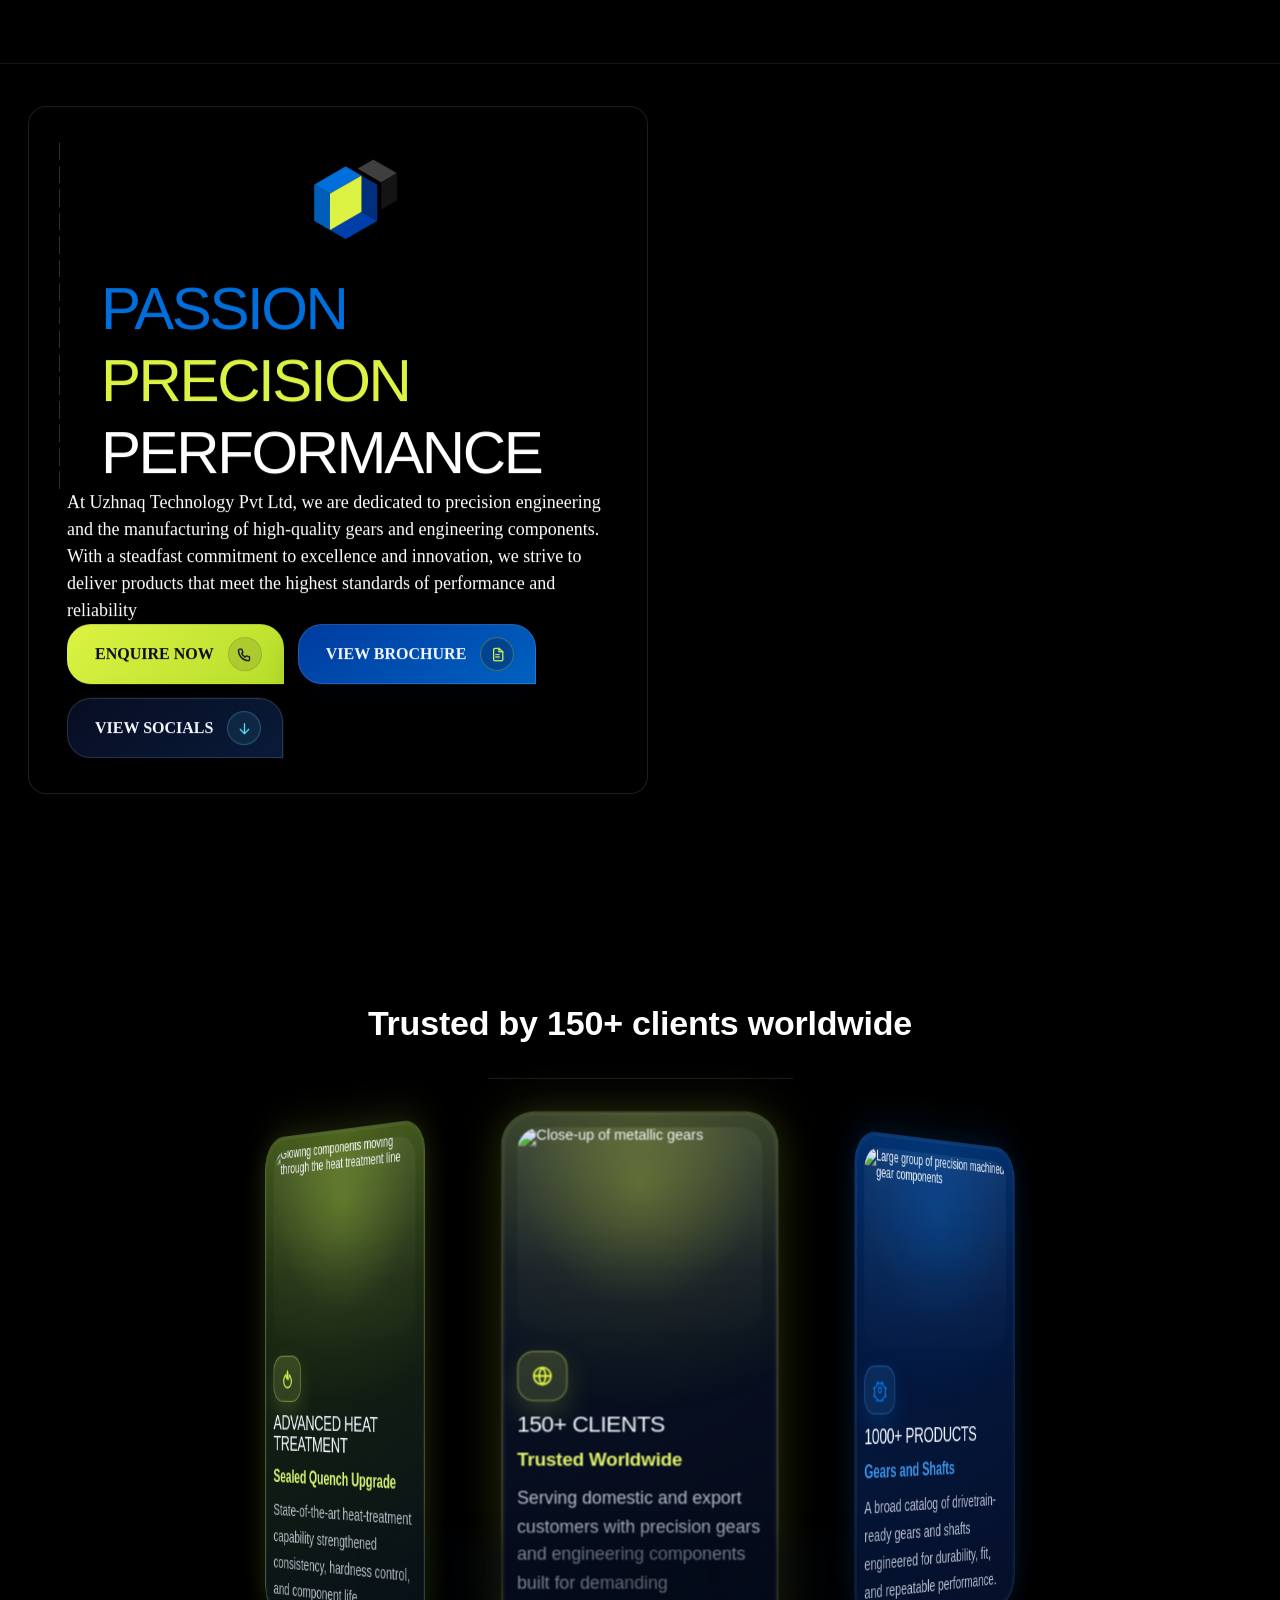
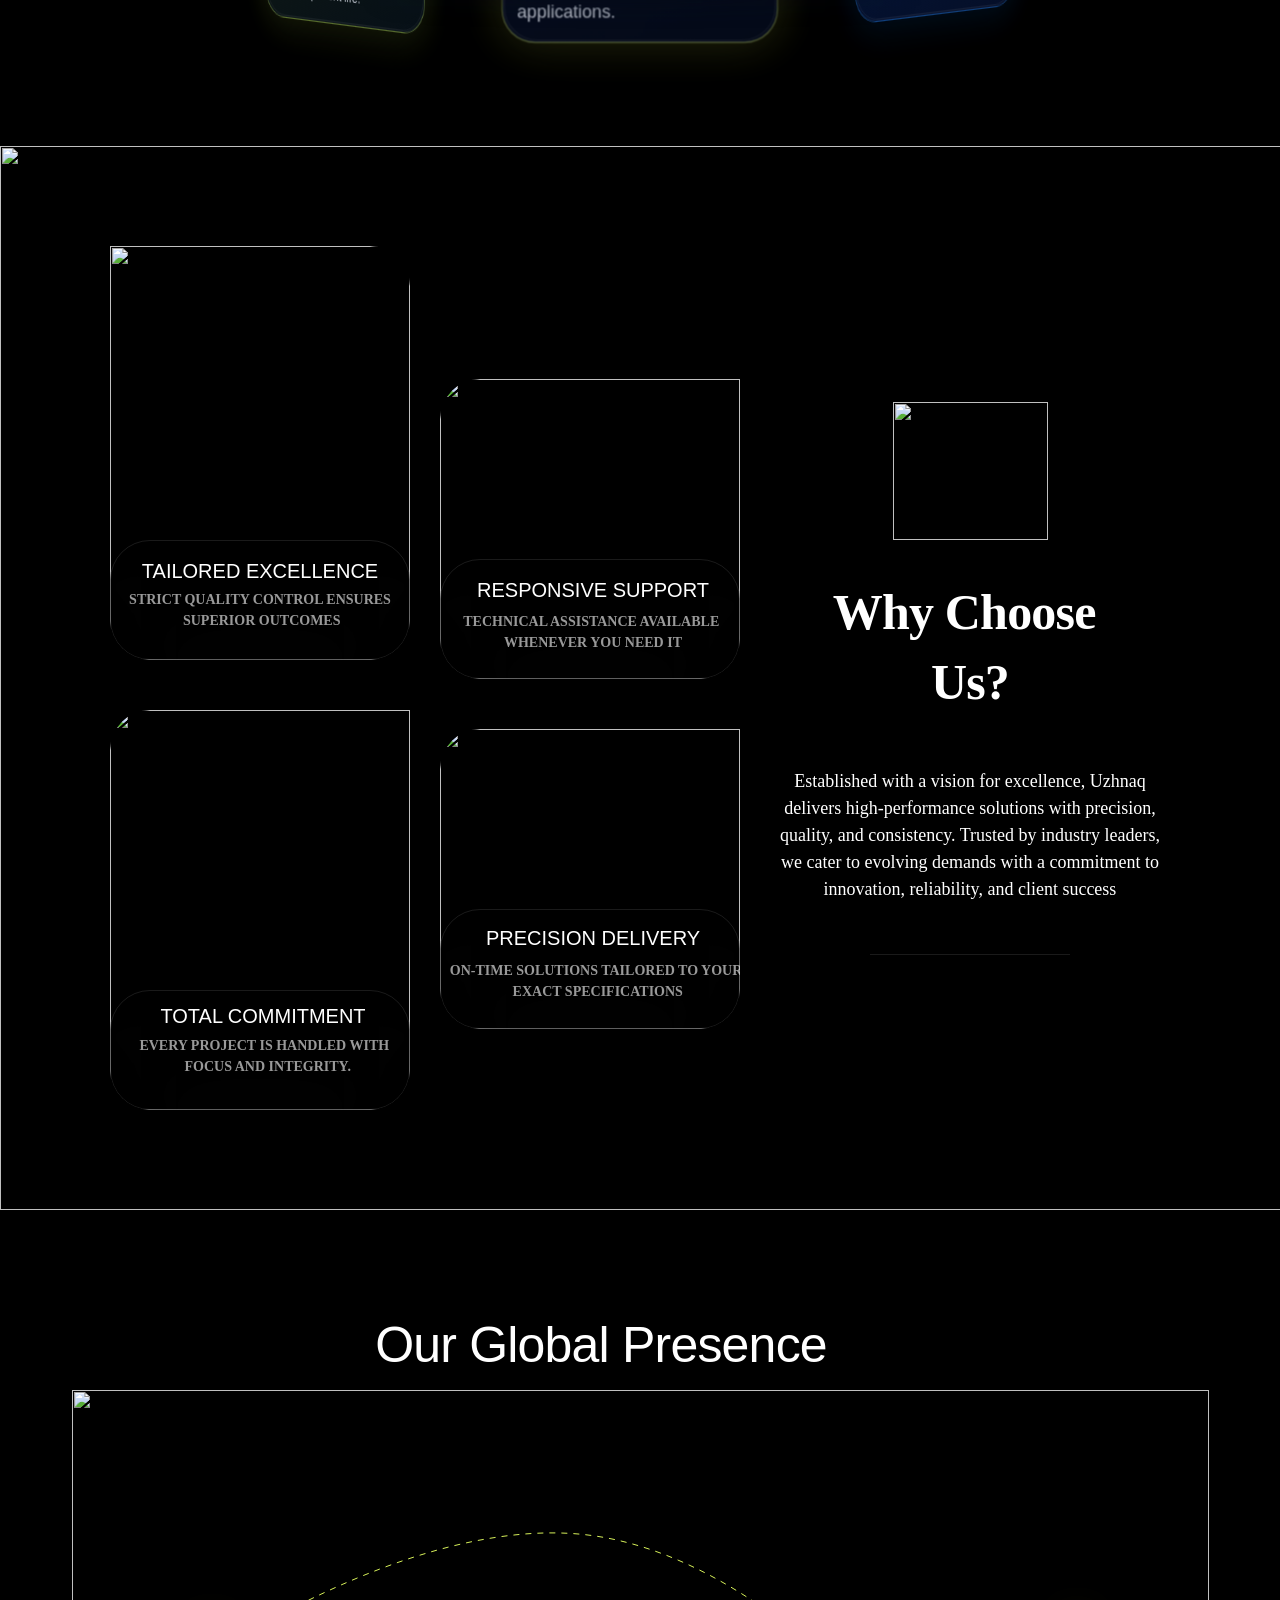
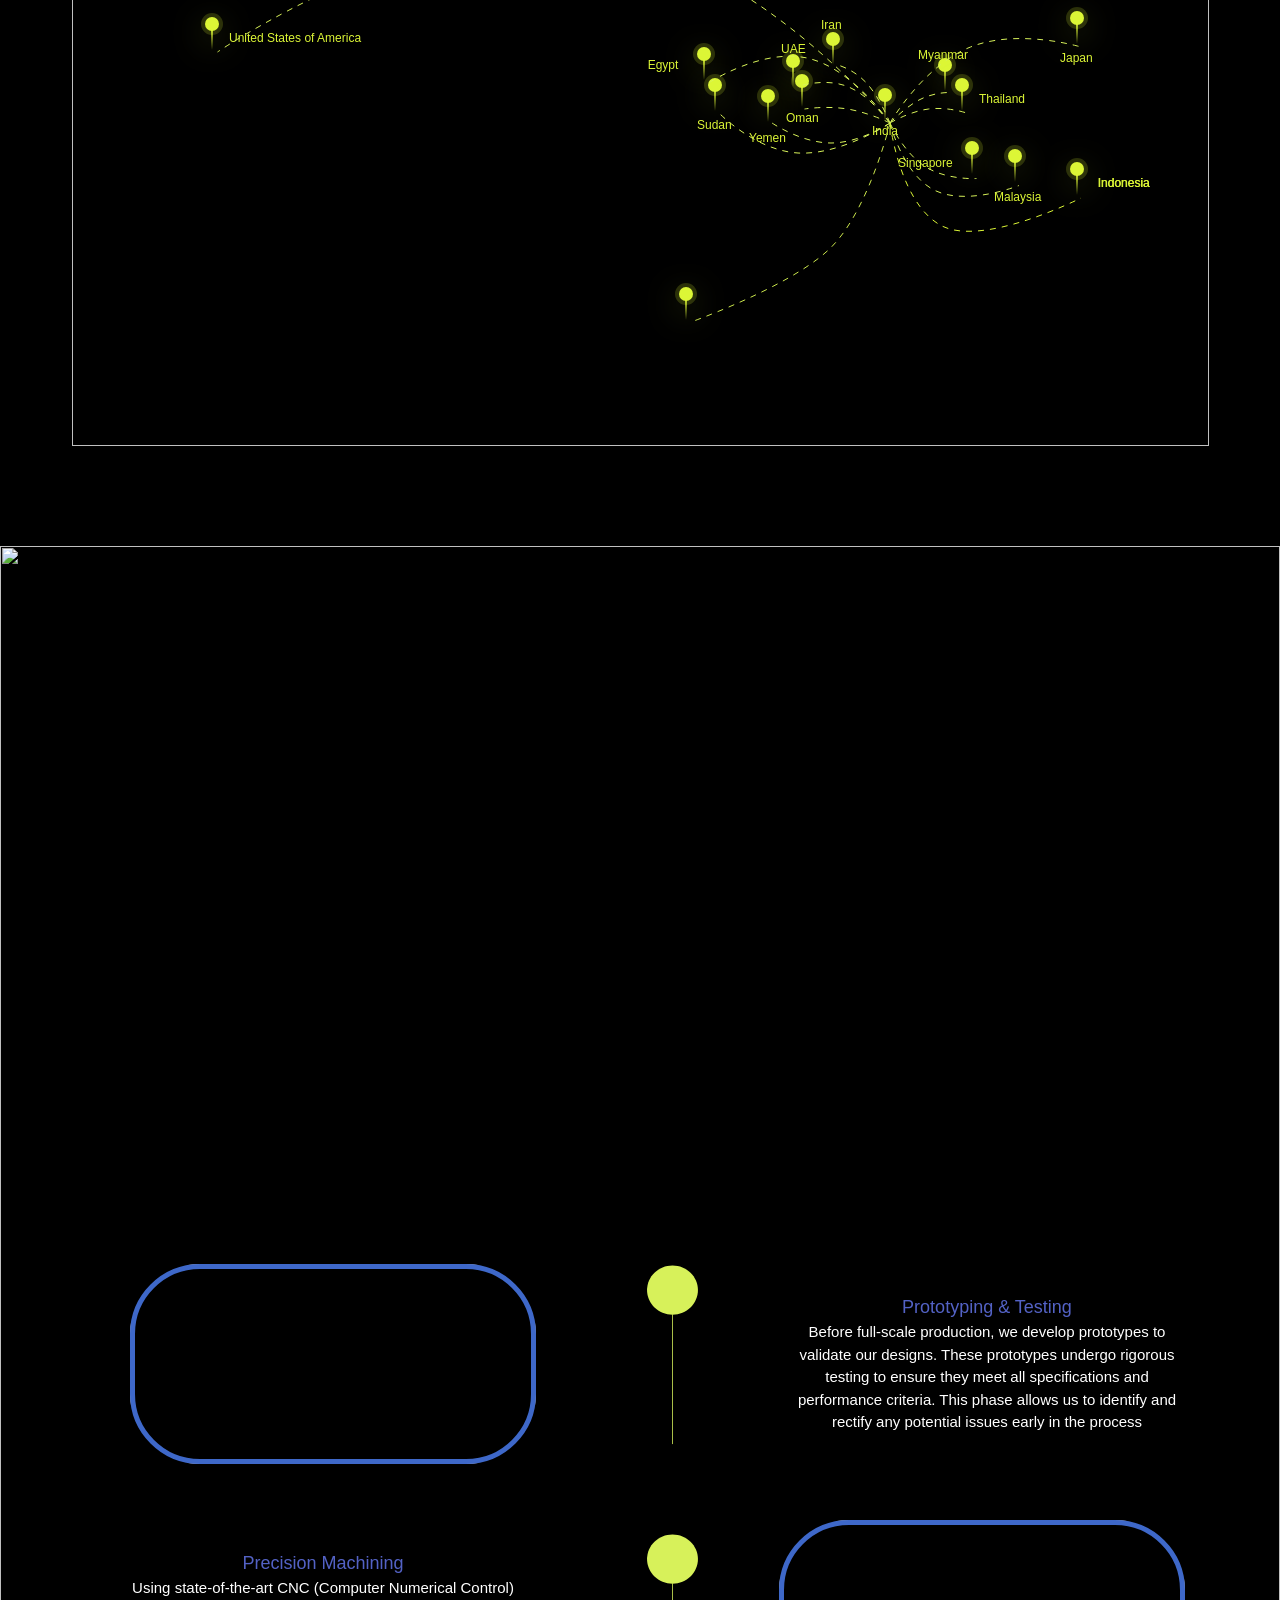
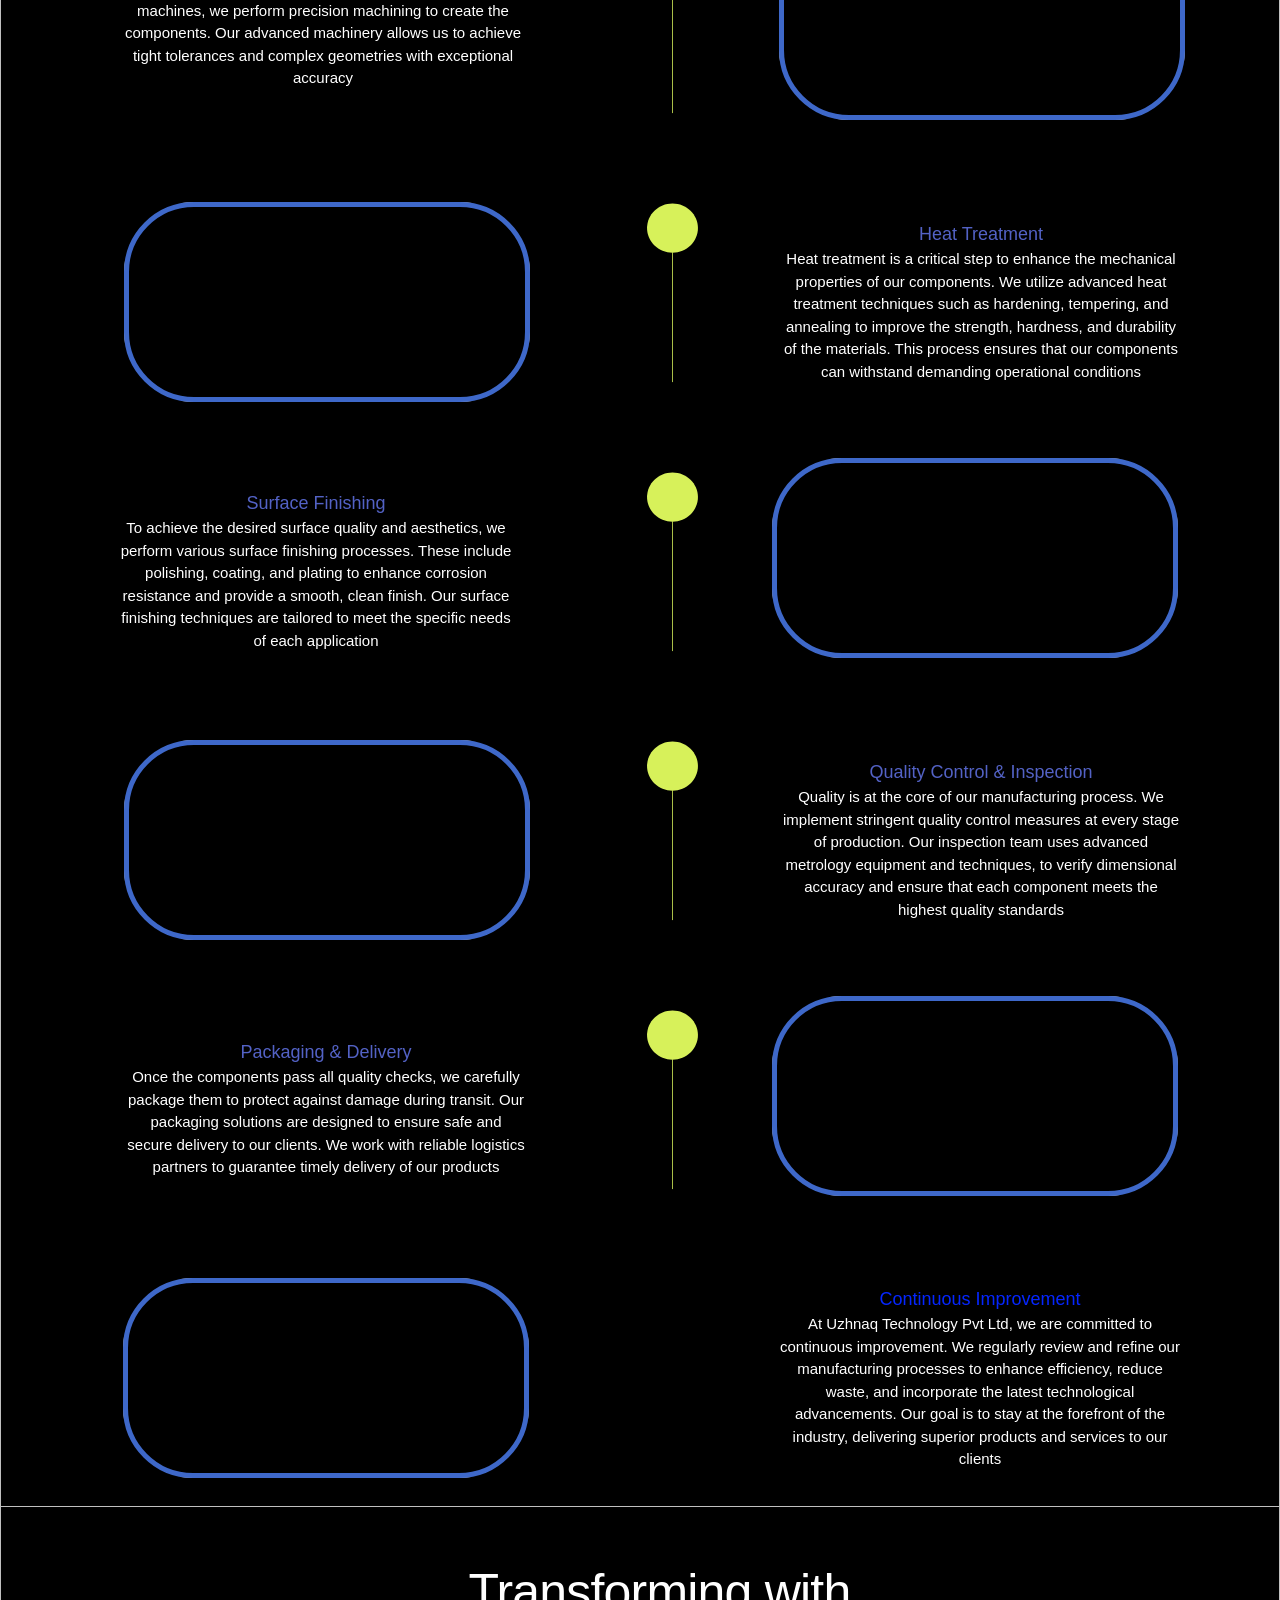
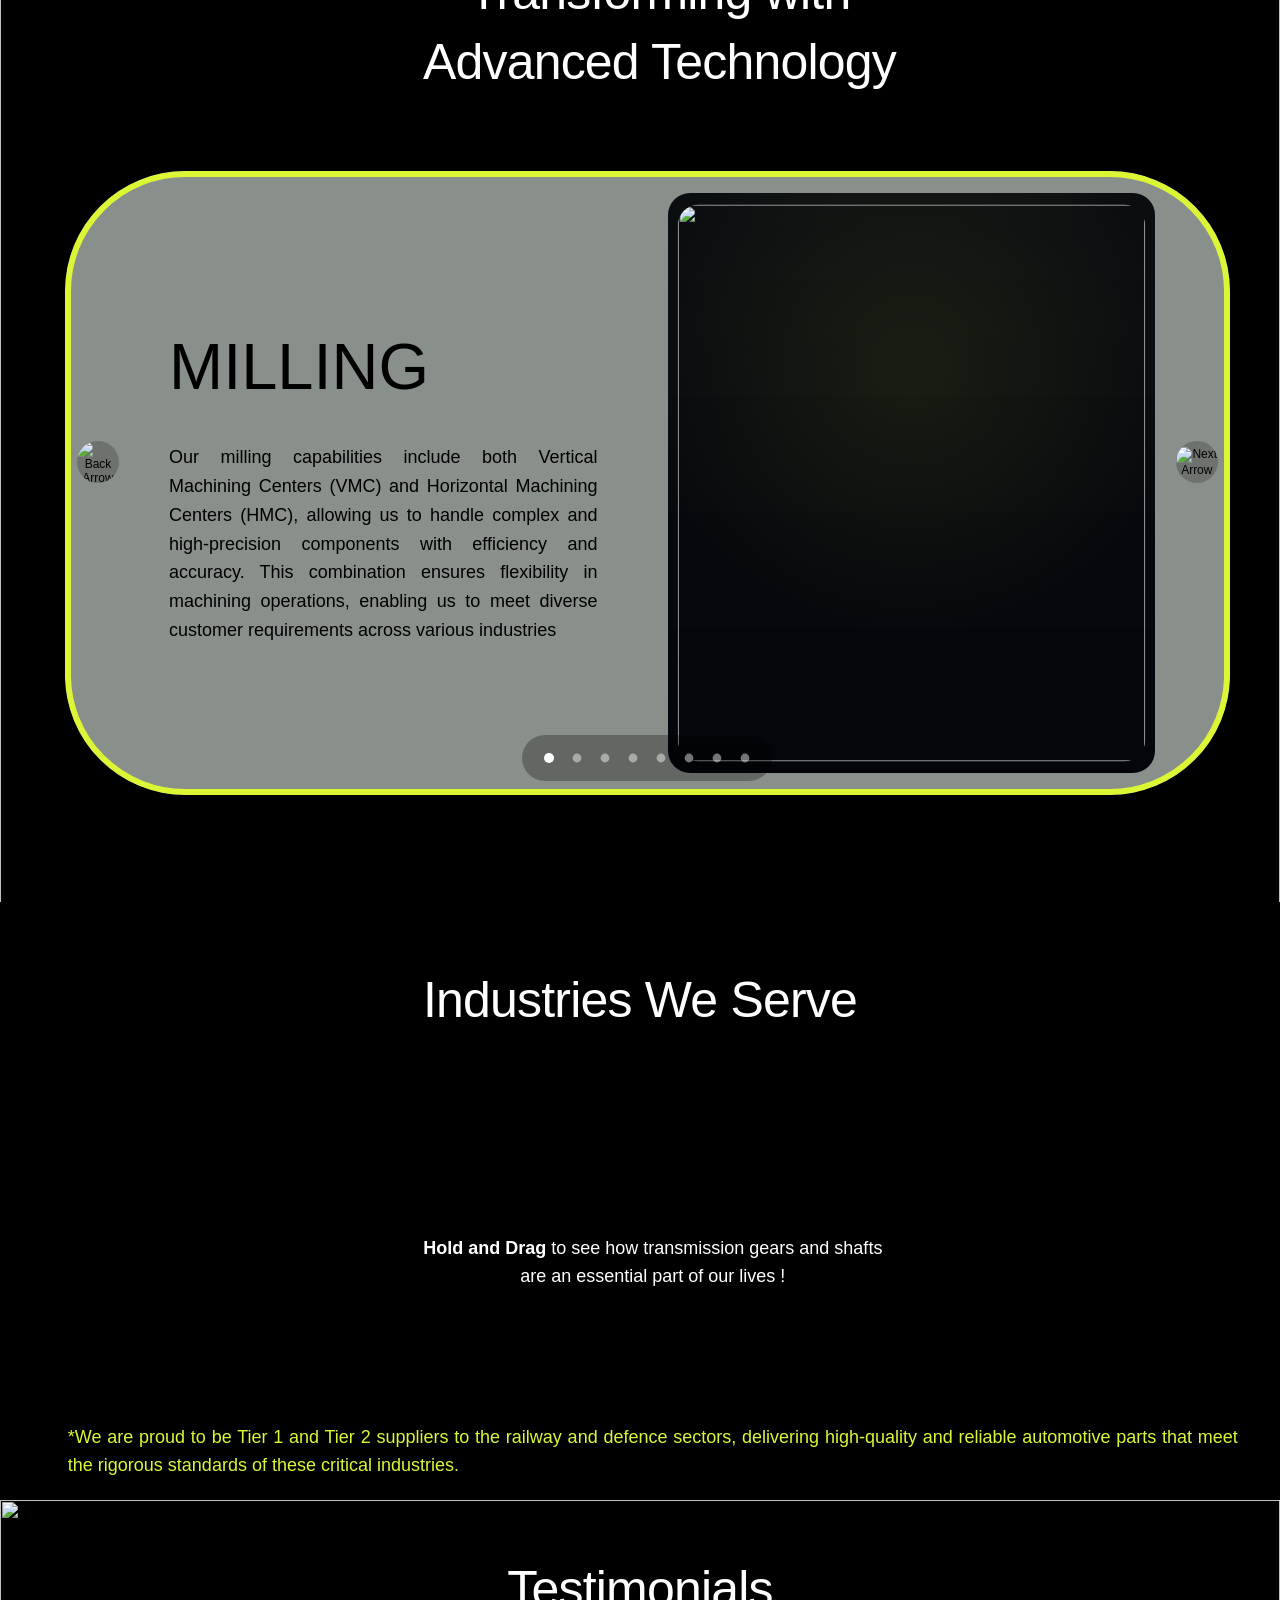
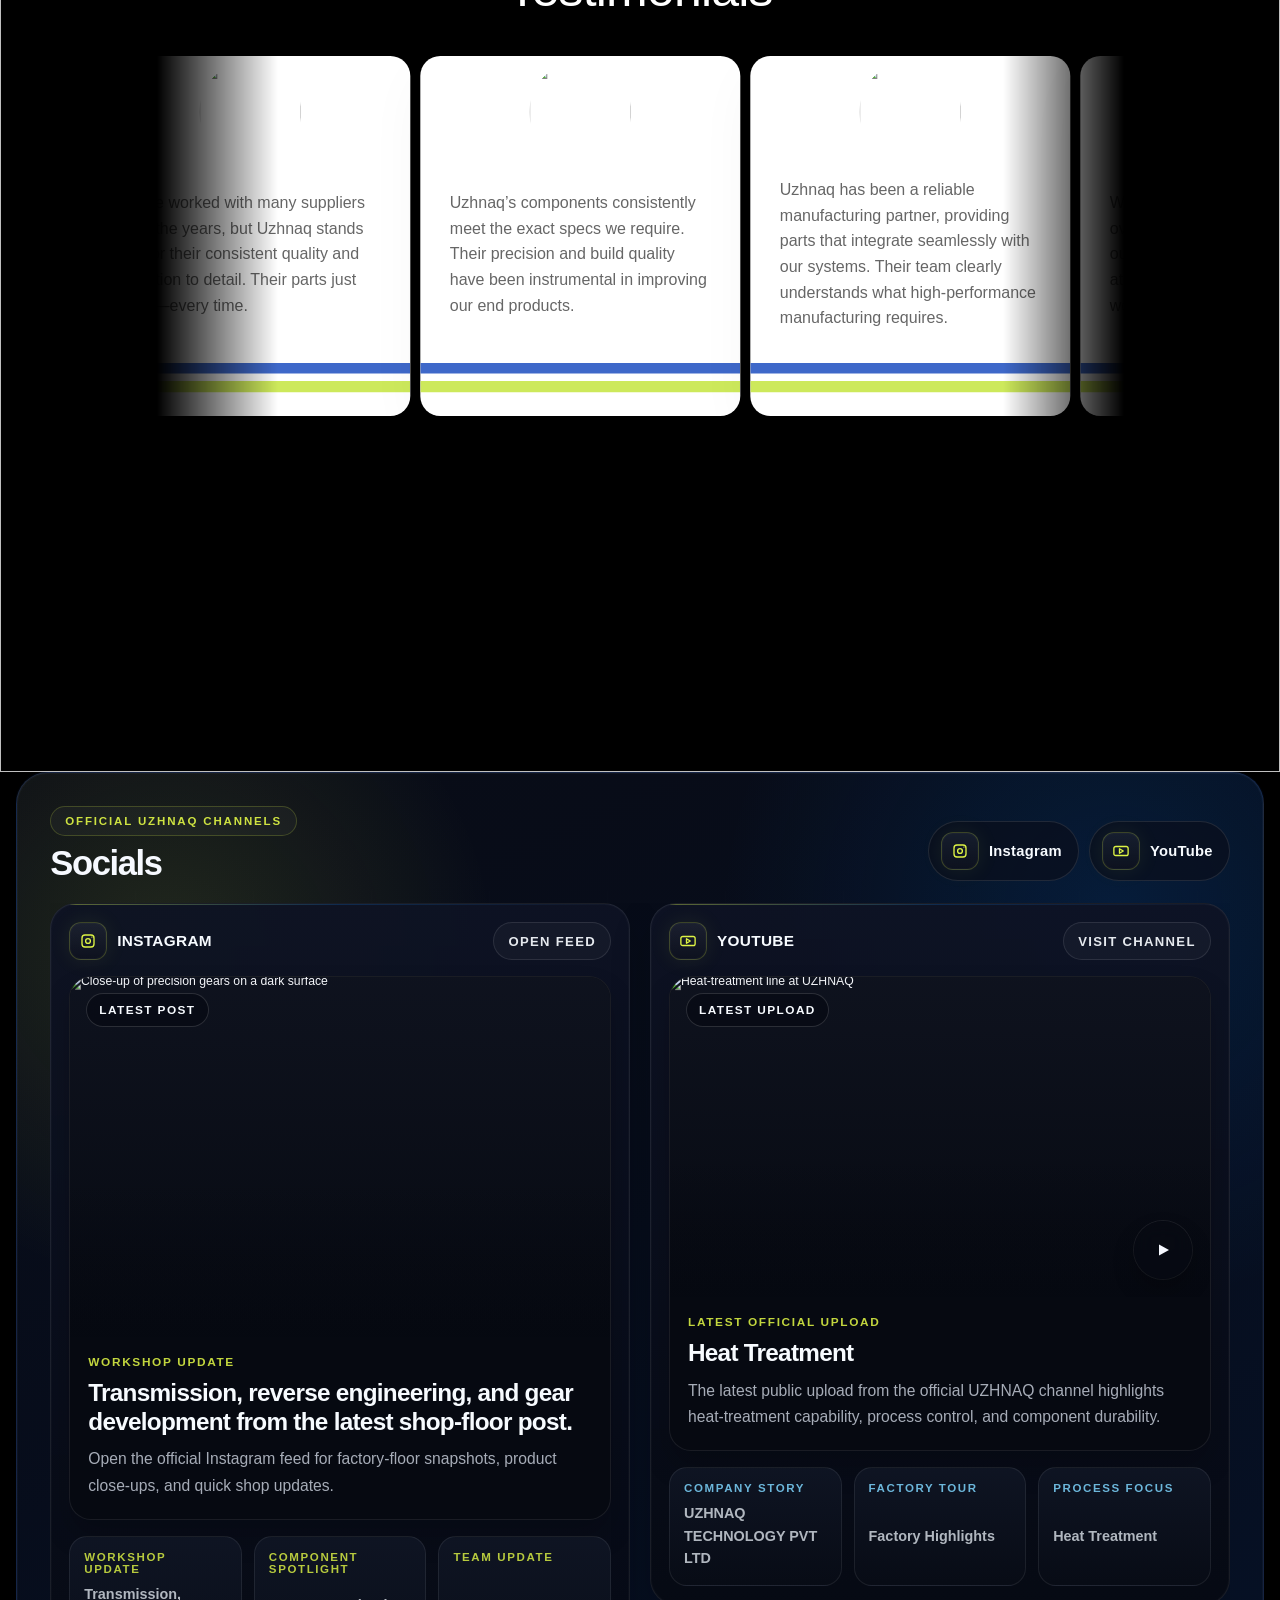
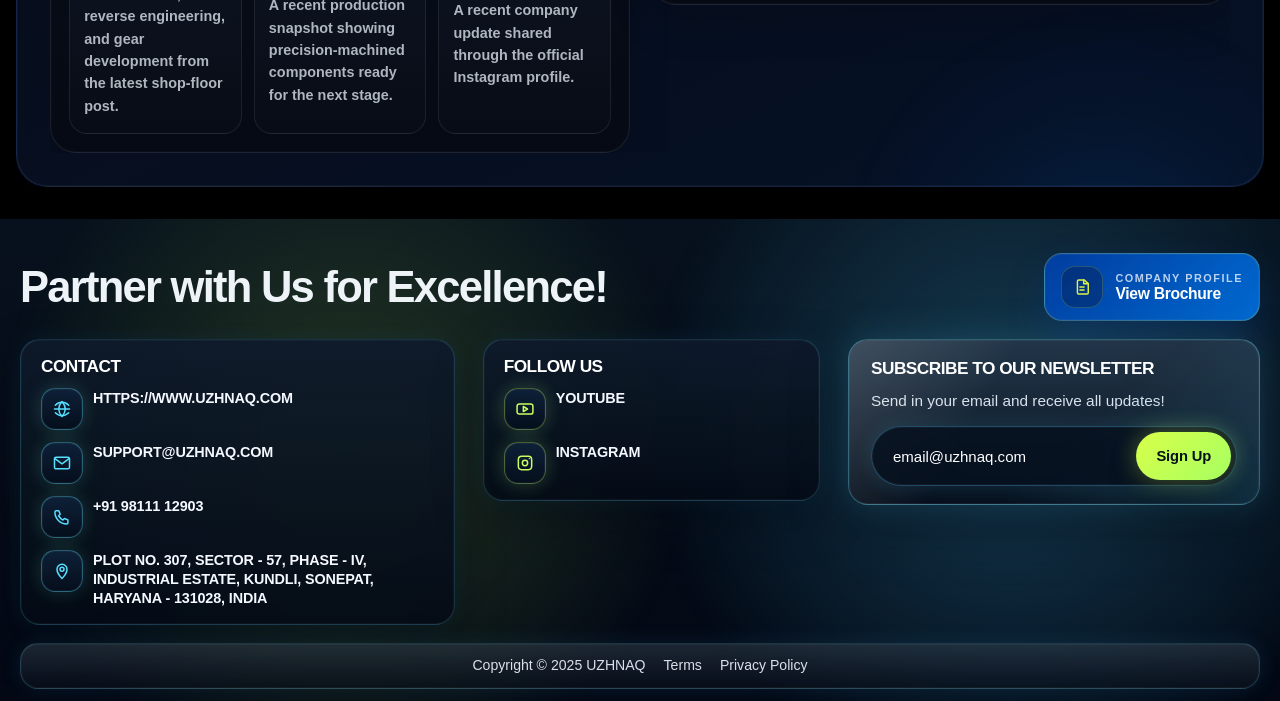
==== commit 63965eda: "Restructure repository for AWS Amplify deployment - Move HTML files from page folders to root - Reor" ====
--- a/index.html
+++ b/index.html
@@ -14,19 +14,19 @@
     <meta name="generator" content="UZHNAQ Static Site">
     <title>UZHNAQ TECHNOLOGY PVT LTD</title>
     <meta name="description" content="Uzhnaq Technology Pvt Ltd is a leading ISO-certified manufacturer and exporter of high-precision gears and spare parts for heavy-duty, automotive, defense, agriculture and more.">
-    <link href="../assets/images/QgjrXmnKKKPFab85md2f3LEiCU.png" rel="icon" media="(prefers-color-scheme: light)">
-    <link href="../assets/images/QgjrXmnKKKPFab85md2f3LEiCU.png" rel="icon" media="(prefers-color-scheme: dark)">
-    <link rel="apple-touch-icon" href="../assets/images/QgjrXmnKKKPFab85md2f3LEiCU.png">
+    <link href="assets/images/QgjrXmnKKKPFab85md2f3LEiCU.png" rel="icon" media="(prefers-color-scheme: light)">
+    <link href="assets/images/QgjrXmnKKKPFab85md2f3LEiCU.png" rel="icon" media="(prefers-color-scheme: dark)">
+    <link rel="apple-touch-icon" href="assets/images/QgjrXmnKKKPFab85md2f3LEiCU.png">
     <!-- Open Graph / Facebook -->
     <meta property="og:type" content="website">
     <meta property="og:title" content="UZHNAQ TECHNOLOGY PVT LTD">
     <meta property="og:description" content="Uzhnaq Technology Pvt Ltd is a leading ISO-certified manufacturer and exporter of high-precision gears and spare parts for heavy-duty, automotive, defense, agriculture and more.">
-    <meta property="og:image" content="../assets/images/tMha8tbf14jwpYwH99I1q3GI1Q8372.jpg">
+    <meta property="og:image" content="assets/images/tMha8tbf14jwpYwH99I1q3GI1Q8372.jpg">
     <!-- Twitter -->
     <meta name="twitter:card" content="summary_large_image">
     <meta name="twitter:title" content="UZHNAQ TECHNOLOGY PVT LTD">
     <meta name="twitter:description" content="Uzhnaq Technology Pvt Ltd is a leading ISO-certified manufacturer and exporter of high-precision gears and spare parts for heavy-duty, automotive, defense, agriculture and more.">
-    <meta name="twitter:image" content="../assets/images/tMha8tbf14jwpYwH99I1q3GI1Q8372.jpg">
+    <meta name="twitter:image" content="assets/images/tMha8tbf14jwpYwH99I1q3GI1Q8372.jpg">
     
     <style data-uzhnaq-font-css>/* cyrillic-ext */
 @font-face {
@@ -591,8 +591,8 @@
     <!-- End of headEnd -->
    
     
-<link rel="stylesheet" href="./assets/custom.css?v=20260324-hero-gearbox-fix">
-<link rel="stylesheet" href="./assets/shared-responsive-foundation.css?v=20260321">
+<link rel="stylesheet" href="assets/page-specific/index/css/custom.css?v=20260324-hero-gearbox-fix">
+<link rel="stylesheet" href="assets/page-specific/index/css/shared-responsive-foundation.css?v=20260321">
 
 </head>
 <body>
@@ -601,7 +601,7 @@
     
     <!-- End of bodyStart -->
     
-    <div id="main" data-uzhnaq-hydrate-v2="{&quot;routeId&quot;:&quot;augiA20Il&quot;,&quot;localeId&quot;:&quot;default&quot;,&quot;breakpoints&quot;:[{&quot;hash&quot;:&quot;109j1r8&quot;,&quot;mediaQuery&quot;:&quot;(min-width: 1600px)&quot;},{&quot;hash&quot;:&quot;xr27yf&quot;,&quot;mediaQuery&quot;:&quot;(min-width: 1498px) and (max-width: 1599.98px)&quot;},{&quot;hash&quot;:&quot;72rtr7&quot;,&quot;mediaQuery&quot;:&quot;(min-width: 1200px) and (max-width: 1497.98px)&quot;},{&quot;hash&quot;:&quot;xnafdy&quot;,&quot;mediaQuery&quot;:&quot;(min-width: 810px) and (max-width: 1199.98px)&quot;},{&quot;hash&quot;:&quot;6dgpxl&quot;,&quot;mediaQuery&quot;:&quot;(max-width: 809.98px)&quot;}]}" data-uzhnaq-ssr-released-at="2025-12-12T14:18:42.341Z" data-uzhnaq-page-optimized-at="2025-12-15T08:49:14.514Z" data-uzhnaq-generated-page><!--$--><style data-uzhnaq-html-style>html body { background: rgb(0, 0, 0); }</style><div data-uzhnaq-root class="uzhnaq-jUePe uzhnaq-7dSPg uzhnaq-hC2Ee uzhnaq-yvc6S uzhnaq-M35PE uzhnaq-72rtr7" style="min-height:100vh;width:auto"><div class="ssr-variant hidden-109j1r8 hidden-xr27yf hidden-xnafdy hidden-6dgpxl"><div class="uzhnaq-14zdd9u-container"><nav class="uzhnaq-EUmBt uzhnaq-0b6WB uzhnaq-4kd2pi uzhnaq-v-4kd2pi" data-border="true" data-uzhnaq-name="Default" data-hide-scrollbars="true" style="--border-bottom-width:1px;--border-color:var(--token-d2ffa199-a83e-4255-ac5c-b215b42e238d, rgb(21, 21, 21));--border-left-width:0px;--border-right-width:0px;--border-style:solid;--border-top-width:0px;backdrop-filter:blur(30px);background-color:rgb(0, 0, 0);-webkit-backdrop-filter:blur(30px);width:100%"><div class="uzhnaq-ub11w" data-uzhnaq-name="Name"><div class="uzhnaq-zy922x" data-uzhnaq-name="Logo and Name"></div></div><div class="uzhnaq-ou6vy8" data-uzhnaq-name="Links" style="opacity:1"><div class="uzhnaq-1rjlnc2" data-uzhnaq-component-type="RichTextContainer" style="--extracted-r6o4lv:rgb(255, 255, 255);--uzhnaq-paragraph-spacing:0px;transform:none"><p class="uzhnaq-text" style="--font-selector:SW50ZXItTWVkaXVt;--uzhnaq-font-family:&quot;Inter&quot;, &quot;Inter Placeholder&quot;, sans-serif;--uzhnaq-font-size:15px;--uzhnaq-font-weight:500;--uzhnaq-letter-spacing:-0.01em;--uzhnaq-line-height:2em;--uzhnaq-text-alignment:left;--uzhnaq-text-color:var(--extracted-r6o4lv, rgb(255, 255, 255))"><!--$--><a class="uzhnaq-text uzhnaq-styles-preset-aexbeb" data-styles-preset="stylesPresetLink" href="./index.html" data-uzhnaq-page-link-current="true">Home</a><!--/$--></p></div><!--$--><a as="a" class="uzhnaq-b96owu uzhnaq-nwxsaw" href="./index.html" data-uzhnaq-page-link-current="true"><div style="position:absolute;border-radius:inherit;corner-shape:inherit;top:0;right:0;bottom:0;left:0" data-uzhnaq-background-image-wrapper="true"><img decoding="async" width="1920" height="1080" sizes="(min-width: 1200px) and (max-width: 1497.98px) 225px, (min-width: 1600px) 225px, (min-width: 1498px) and (max-width: 1599.98px) 225px, (min-width: 810px) and (max-width: 1199.98px) 159px, (max-width: 809.98px) 225px" srcset="../assets/images/BbG0NRHOeoZMHyiNaeOkMo.png?scale-down-to=512 512w,../assets/images/BbG0NRHOeoZMHyiNaeOkMo.png?scale-down-to=1024 1024w,../assets/images/BbG0NRHOeoZMHyiNaeOkMo.png 1920w" src="../assets/images/BbG0NRHOeoZMHyiNaeOkMo.png" alt style="display:block;width:100%;height:100%;border-radius:inherit;corner-shape:inherit;object-position:center;object-fit:cover" data-uzhnaq-original-sizes="225px"></div></a><!--/$--><div class="uzhnaq-1njxbrf-container" id="undefined-1njxbrf"><div class="uzhnaq-R1ipM uzhnaq-0b6WB uzhnaq-h3o5qf uzhnaq-v-h3o5qf" data-uzhnaq-name="Closed" data-highlight="true" style="background-color:rgb(0, 0, 0)"><div class="uzhnaq-1gg4ah6" data-uzhnaq-component-type="RichTextContainer" style="--extracted-r6o4lv:rgb(220, 246, 54);--uzhnaq-paragraph-spacing:0px;opacity:1;transform:none"><p class="uzhnaq-text" style="--font-selector:SW50ZXItTWVkaXVt;--uzhnaq-font-family:&quot;Inter&quot;, &quot;Inter Placeholder&quot;, sans-serif;--uzhnaq-font-size:15px;--uzhnaq-font-weight:500;--uzhnaq-letter-spacing:-0.01em;--uzhnaq-line-height:2em;--uzhnaq-text-alignment:left;--uzhnaq-text-color:var(--extracted-r6o4lv, rgb(220, 246, 54))">About Us</p></div><div class="uzhnaq-xh2wla-container"><!--$--><div class="uzhnaq-KiDCd uzhnaq-v-mlwhv4" tabindex="0" style="display:contents"><div class="uzhnaq-mlwhv4" data-uzhnaq-name="Closed"><div class="uzhnaq-1dneahd" style="transform:none"><div data-uzhnaq-component-type="SVG" data-uzhnaq-name="Icon" parentsize="0" _constraints="[object Object]" rotation="0" shadows class="uzhnaq-mbfa0" aria-hidden="true" style="image-rendering:pixelated;flex-shrink:0;background-size:100% 100%;background-image:url('data:image/svg+xml,<svg xmlns=&quot;http://www.w3.org/2000/svg&quot; xmlns:xlink=&quot;http://www.w3.org/1999/xlink&quot; viewBox=&quot;0 0 14 14&quot;><path d=&quot;M 3 5.5 L 7 9.5 L 11 5.5&quot; fill=&quot;transparent&quot; stroke-width=&quot;2&quot; stroke=&quot;%23888&quot; stroke-linecap=&quot;round&quot; stroke-linejoin=&quot;round&quot;></path></svg>')"></div></div></div></div><!--/$--></div></div></div><div class="uzhnaq-14p26ei-container" id="undefined-14p26ei"><div class="uzhnaq-R1ipM uzhnaq-0b6WB uzhnaq-h3o5qf uzhnaq-v-h3o5qf" data-uzhnaq-name="Closed" data-highlight="true" style="background-color:rgb(0, 0, 0)"><div class="uzhnaq-1gg4ah6" data-uzhnaq-component-type="RichTextContainer" style="--extracted-r6o4lv:rgb(220, 246, 54);--uzhnaq-paragraph-spacing:0px;opacity:1;transform:none"><p class="uzhnaq-text" style="--font-selector:SW50ZXItTWVkaXVt;--uzhnaq-font-family:&quot;Inter&quot;, &quot;Inter Placeholder&quot;, sans-serif;--uzhnaq-font-size:15px;--uzhnaq-font-weight:500;--uzhnaq-letter-spacing:-0.01em;--uzhnaq-line-height:2em;--uzhnaq-text-alignment:left;--uzhnaq-text-color:var(--extracted-r6o4lv, rgb(220, 246, 54))">Products</p></div><div class="uzhnaq-xh2wla-container"><!--$--><div class="uzhnaq-KiDCd uzhnaq-v-mlwhv4" tabindex="0" style="display:contents"><div class="uzhnaq-mlwhv4" data-uzhnaq-name="Closed"><div class="uzhnaq-1dneahd" style="transform:none"><div data-uzhnaq-component-type="SVG" data-uzhnaq-name="Icon" parentsize="0" _constraints="[object Object]" rotation="0" shadows class="uzhnaq-mbfa0" aria-hidden="true" style="image-rendering:pixelated;flex-shrink:0;background-size:100% 100%;background-image:url('data:image/svg+xml,<svg xmlns=&quot;http://www.w3.org/2000/svg&quot; xmlns:xlink=&quot;http://www.w3.org/1999/xlink&quot; viewBox=&quot;0 0 14 14&quot;><path d=&quot;M 3 5.5 L 7 9.5 L 11 5.5&quot; fill=&quot;transparent&quot; stroke-width=&quot;2&quot; stroke=&quot;%23888&quot; stroke-linecap=&quot;round&quot; stroke-linejoin=&quot;round&quot;></path></svg>')"></div></div></div></div><!--/$--></div></div></div><div class="uzhnaq-vt26hs" data-uzhnaq-name="Inline Link" style="--border-bottom-width:0px;--border-color:rgba(0, 0, 0, 0);--border-left-width:0px;--border-right-width:0px;--border-style:solid;--border-top-width:0px"><div class="uzhnaq-o0m9a3" data-uzhnaq-component-type="RichTextContainer" style="--extracted-r6o4lv:rgb(220, 246, 54);--uzhnaq-paragraph-spacing:0px;transform:none"><p class="uzhnaq-text" style="--font-selector:SW50ZXItTWVkaXVt;--uzhnaq-font-family:&quot;Inter&quot;, &quot;Inter Placeholder&quot;, sans-serif;--uzhnaq-font-size:15px;--uzhnaq-font-weight:500;--uzhnaq-letter-spacing:-0.01em;--uzhnaq-line-height:2em;--uzhnaq-text-alignment:left;--uzhnaq-text-color:var(--extracted-r6o4lv, rgb(220, 246, 54))"><!--$--><a class="uzhnaq-text uzhnaq-styles-preset-aexbeb" data-styles-preset="stylesPresetLink" href="../industries/industries.html">Industries Served</a><!--/$--></p></div></div><div class="uzhnaq-1fn9wpc" data-uzhnaq-component-type="RichTextContainer" style="--extracted-r6o4lv:rgb(220, 246, 54);--uzhnaq-paragraph-spacing:0px;transform:none"><p class="uzhnaq-text" style="--font-selector:SW50ZXItTWVkaXVt;--uzhnaq-font-family:&quot;Inter&quot;, &quot;Inter Placeholder&quot;, sans-serif;--uzhnaq-font-size:15px;--uzhnaq-font-weight:500;--uzhnaq-letter-spacing:-0.01em;--uzhnaq-line-height:2em;--uzhnaq-text-alignment:left;--uzhnaq-text-color:var(--extracted-r6o4lv, rgb(220, 246, 54))"><!--$--><a class="uzhnaq-text uzhnaq-styles-preset-aexbeb" data-styles-preset="stylesPresetLink" href="../machines/machines.html">Machine Suite</a><!--/$--></p></div><div class="uzhnaq-1rmg2fi" data-uzhnaq-name="Inline Link"><div class="uzhnaq-9m36e" data-uzhnaq-component-type="RichTextContainer" style="--extracted-r6o4lv:rgb(220, 246, 54);--uzhnaq-paragraph-spacing:0px;transform:none"><p class="uzhnaq-text" style="--font-selector:SW50ZXItTWVkaXVt;--uzhnaq-font-family:&quot;Inter&quot;, &quot;Inter Placeholder&quot;, sans-serif;--uzhnaq-font-size:15px;--uzhnaq-font-weight:500;--uzhnaq-letter-spacing:-0.01em;--uzhnaq-line-height:2em;--uzhnaq-text-alignment:left;--uzhnaq-text-color:var(--extracted-r6o4lv, rgb(220, 246, 54))"><!--$--><a class="uzhnaq-text uzhnaq-styles-preset-aexbeb" data-styles-preset="stylesPresetLink" href="../contact/contact.html">Enquire Now</a><!--/$--></p></div></div></div></nav></div></div><div class="ssr-variant hidden-xr27yf hidden-xnafdy hidden-6dgpxl hidden-72rtr7"><div class="uzhnaq-14zdd9u-container"><nav class="uzhnaq-EUmBt uzhnaq-0b6WB uzhnaq-4kd2pi uzhnaq-v-qwo7bh" data-border="true" data-uzhnaq-name="large" data-hide-scrollbars="true" style="--border-bottom-width:1px;--border-color:var(--token-d2ffa199-a83e-4255-ac5c-b215b42e238d, rgb(21, 21, 21));--border-left-width:0px;--border-right-width:0px;--border-style:solid;--border-top-width:0px;backdrop-filter:blur(30px);background-color:rgb(0, 0, 0);-webkit-backdrop-filter:blur(30px);width:100%"><div class="uzhnaq-ub11w" data-uzhnaq-name="Name"><div class="uzhnaq-zy922x" data-uzhnaq-name="Logo and Name"></div></div><div class="uzhnaq-ou6vy8" data-uzhnaq-name="Links" style="opacity:1"><div class="uzhnaq-1rjlnc2" data-uzhnaq-component-type="RichTextContainer" style="--extracted-r6o4lv:rgb(255, 255, 255);--uzhnaq-paragraph-spacing:0px;transform:none"><p class="uzhnaq-text" style="--font-selector:SW50ZXItTWVkaXVt;--uzhnaq-font-family:&quot;Inter&quot;, &quot;Inter Placeholder&quot;, sans-serif;--uzhnaq-font-size:15px;--uzhnaq-font-weight:500;--uzhnaq-letter-spacing:-0.01em;--uzhnaq-line-height:2em;--uzhnaq-text-alignment:left;--uzhnaq-text-color:var(--extracted-r6o4lv, rgb(255, 255, 255))"><!--$--><a class="uzhnaq-text uzhnaq-styles-preset-aexbeb" data-styles-preset="stylesPresetLink" href="./index.html" data-uzhnaq-page-link-current="true">Home</a><!--/$--></p></div><!--$--><a as="a" class="uzhnaq-b96owu uzhnaq-nwxsaw" href="./index.html" data-uzhnaq-page-link-current="true"><div style="position:absolute;border-radius:inherit;corner-shape:inherit;top:0;right:0;bottom:0;left:0" data-uzhnaq-background-image-wrapper="true"><img decoding="async" width="1920" height="1080" sizes="(min-width: 1200px) and (max-width: 1497.98px) 225px, (min-width: 1600px) 225px, (min-width: 1498px) and (max-width: 1599.98px) 225px, (min-width: 810px) and (max-width: 1199.98px) 159px, (max-width: 809.98px) 225px" srcset="../assets/images/BbG0NRHOeoZMHyiNaeOkMo.png?scale-down-to=512 512w,../assets/images/BbG0NRHOeoZMHyiNaeOkMo.png?scale-down-to=1024 1024w,../assets/images/BbG0NRHOeoZMHyiNaeOkMo.png 1920w" src="../assets/images/BbG0NRHOeoZMHyiNaeOkMo.png" alt style="display:block;width:100%;height:100%;border-radius:inherit;corner-shape:inherit;object-position:center;object-fit:cover" data-uzhnaq-original-sizes="225px"></div></a><!--/$--><div class="uzhnaq-1njxbrf-container" id="undefined-1njxbrf"><div class="uzhnaq-R1ipM uzhnaq-0b6WB uzhnaq-h3o5qf uzhnaq-v-h3o5qf" data-uzhnaq-name="Closed" data-highlight="true" style="background-color:rgb(0, 0, 0)"><div class="uzhnaq-1gg4ah6" data-uzhnaq-component-type="RichTextContainer" style="--extracted-r6o4lv:rgb(220, 246, 54);--uzhnaq-paragraph-spacing:0px;opacity:1;transform:none"><p class="uzhnaq-text" style="--font-selector:SW50ZXItTWVkaXVt;--uzhnaq-font-family:&quot;Inter&quot;, &quot;Inter Placeholder&quot;, sans-serif;--uzhnaq-font-size:15px;--uzhnaq-font-weight:500;--uzhnaq-letter-spacing:-0.01em;--uzhnaq-line-height:2em;--uzhnaq-text-alignment:left;--uzhnaq-text-color:var(--extracted-r6o4lv, rgb(220, 246, 54))">About Us</p></div><div class="uzhnaq-xh2wla-container"><!--$--><div class="uzhnaq-KiDCd uzhnaq-v-mlwhv4" tabindex="0" style="display:contents"><div class="uzhnaq-mlwhv4" data-uzhnaq-name="Closed"><div class="uzhnaq-1dneahd" style="transform:none"><div data-uzhnaq-component-type="SVG" data-uzhnaq-name="Icon" parentsize="0" _constraints="[object Object]" rotation="0" shadows class="uzhnaq-mbfa0" aria-hidden="true" style="image-rendering:pixelated;flex-shrink:0;background-size:100% 100%;background-image:url('data:image/svg+xml,<svg xmlns=&quot;http://www.w3.org/2000/svg&quot; xmlns:xlink=&quot;http://www.w3.org/1999/xlink&quot; viewBox=&quot;0 0 14 14&quot;><path d=&quot;M 3 5.5 L 7 9.5 L 11 5.5&quot; fill=&quot;transparent&quot; stroke-width=&quot;2&quot; stroke=&quot;%23888&quot; stroke-linecap=&quot;round&quot; stroke-linejoin=&quot;round&quot;></path></svg>')"></div></div></div></div><!--/$--></div></div></div><div class="uzhnaq-14p26ei-container" id="undefined-14p26ei"><div class="uzhnaq-R1ipM uzhnaq-0b6WB uzhnaq-h3o5qf uzhnaq-v-h3o5qf" data-uzhnaq-name="Closed" data-highlight="true" style="background-color:rgb(0, 0, 0)"><div class="uzhnaq-1gg4ah6" data-uzhnaq-component-type="RichTextContainer" style="--extracted-r6o4lv:rgb(220, 246, 54);--uzhnaq-paragraph-spacing:0px;opacity:1;transform:none"><p class="uzhnaq-text" style="--font-selector:SW50ZXItTWVkaXVt;--uzhnaq-font-family:&quot;Inter&quot;, &quot;Inter Placeholder&quot;, sans-serif;--uzhnaq-font-size:15px;--uzhnaq-font-weight:500;--uzhnaq-letter-spacing:-0.01em;--uzhnaq-line-height:2em;--uzhnaq-text-alignment:left;--uzhnaq-text-color:var(--extracted-r6o4lv, rgb(220, 246, 54))">Products</p></div><div class="uzhnaq-xh2wla-container"><!--$--><div class="uzhnaq-KiDCd uzhnaq-v-mlwhv4" tabindex="0" style="display:contents"><div class="uzhnaq-mlwhv4" data-uzhnaq-name="Closed"><div class="uzhnaq-1dneahd" style="transform:none"><div data-uzhnaq-component-type="SVG" data-uzhnaq-name="Icon" parentsize="0" _constraints="[object Object]" rotation="0" shadows class="uzhnaq-mbfa0" aria-hidden="true" style="image-rendering:pixelated;flex-shrink:0;background-size:100% 100%;background-image:url('data:image/svg+xml,<svg xmlns=&quot;http://www.w3.org/2000/svg&quot; xmlns:xlink=&quot;http://www.w3.org/1999/xlink&quot; viewBox=&quot;0 0 14 14&quot;><path d=&quot;M 3 5.5 L 7 9.5 L 11 5.5&quot; fill=&quot;transparent&quot; stroke-width=&quot;2&quot; stroke=&quot;%23888&quot; stroke-linecap=&quot;round&quot; stroke-linejoin=&quot;round&quot;></path></svg>')"></div></div></div></div><!--/$--></div></div></div><div class="uzhnaq-vt26hs" data-uzhnaq-name="Inline Link" style="--border-bottom-width:0px;--border-color:rgba(0, 0, 0, 0);--border-left-width:0px;--border-right-width:0px;--border-style:solid;--border-top-width:0px"><div class="uzhnaq-o0m9a3" data-uzhnaq-component-type="RichTextContainer" style="--extracted-r6o4lv:rgb(220, 246, 54);--uzhnaq-paragraph-spacing:0px;transform:none"><p class="uzhnaq-text" style="--font-selector:SW50ZXItTWVkaXVt;--uzhnaq-font-family:&quot;Inter&quot;, &quot;Inter Placeholder&quot;, sans-serif;--uzhnaq-font-size:15px;--uzhnaq-font-weight:500;--uzhnaq-letter-spacing:-0.01em;--uzhnaq-line-height:2em;--uzhnaq-text-alignment:left;--uzhnaq-text-color:var(--extracted-r6o4lv, rgb(220, 246, 54))"><!--$--><a class="uzhnaq-text uzhnaq-styles-preset-aexbeb" data-styles-preset="stylesPresetLink" href="../industries/industries.html">Industries Served</a><!--/$--></p></div></div><div class="uzhnaq-1fn9wpc" data-uzhnaq-component-type="RichTextContainer" style="--extracted-r6o4lv:rgb(220, 246, 54);--uzhnaq-paragraph-spacing:0px;transform:none"><p class="uzhnaq-text" style="--font-selector:SW50ZXItTWVkaXVt;--uzhnaq-font-family:&quot;Inter&quot;, &quot;Inter Placeholder&quot;, sans-serif;--uzhnaq-font-size:15px;--uzhnaq-font-weight:500;--uzhnaq-letter-spacing:-0.01em;--uzhnaq-line-height:2em;--uzhnaq-text-alignment:left;--uzhnaq-text-color:var(--extracted-r6o4lv, rgb(220, 246, 54))"><!--$--><a class="uzhnaq-text uzhnaq-styles-preset-aexbeb" data-styles-preset="stylesPresetLink" href="../machines/machines.html">Machine Suite</a><!--/$--></p></div><div class="uzhnaq-1rmg2fi" data-uzhnaq-name="Inline Link"><div class="uzhnaq-9m36e" data-uzhnaq-component-type="RichTextContainer" style="--extracted-r6o4lv:rgb(220, 246, 54);--uzhnaq-paragraph-spacing:0px;transform:none"><p class="uzhnaq-text" style="--font-selector:SW50ZXItTWVkaXVt;--uzhnaq-font-family:&quot;Inter&quot;, &quot;Inter Placeholder&quot;, sans-serif;--uzhnaq-font-size:15px;--uzhnaq-font-weight:500;--uzhnaq-letter-spacing:-0.01em;--uzhnaq-line-height:2em;--uzhnaq-text-alignment:left;--uzhnaq-text-color:var(--extracted-r6o4lv, rgb(220, 246, 54))"><!--$--><a class="uzhnaq-text uzhnaq-styles-preset-aexbeb" data-styles-preset="stylesPresetLink" href="../contact/contact.html">Enquire Now</a><!--/$--></p></div></div></div></nav></div></div><div class="ssr-variant hidden-109j1r8 hidden-xnafdy hidden-6dgpxl hidden-72rtr7"><div class="uzhnaq-14zdd9u-container"><nav class="uzhnaq-EUmBt uzhnaq-0b6WB uzhnaq-4kd2pi uzhnaq-v-nvqe5" data-border="true" data-uzhnaq-name="laptop" data-hide-scrollbars="true" style="--border-bottom-width:1px;--border-color:var(--token-d2ffa199-a83e-4255-ac5c-b215b42e238d, rgb(21, 21, 21));--border-left-width:0px;--border-right-width:0px;--border-style:solid;--border-top-width:0px;backdrop-filter:blur(30px);background-color:rgb(0, 0, 0);-webkit-backdrop-filter:blur(30px);width:100%"><div class="uzhnaq-ub11w" data-uzhnaq-name="Name"><div class="uzhnaq-zy922x" data-uzhnaq-name="Logo and Name"></div></div><div class="uzhnaq-ou6vy8" data-uzhnaq-name="Links" style="opacity:1"><div class="uzhnaq-1rjlnc2" data-uzhnaq-component-type="RichTextContainer" style="--extracted-r6o4lv:rgb(255, 255, 255);--uzhnaq-paragraph-spacing:0px;transform:none"><p class="uzhnaq-text" style="--font-selector:SW50ZXItTWVkaXVt;--uzhnaq-font-family:&quot;Inter&quot;, &quot;Inter Placeholder&quot;, sans-serif;--uzhnaq-font-size:15px;--uzhnaq-font-weight:500;--uzhnaq-letter-spacing:-0.01em;--uzhnaq-line-height:2em;--uzhnaq-text-alignment:left;--uzhnaq-text-color:var(--extracted-r6o4lv, rgb(255, 255, 255))"><!--$--><a class="uzhnaq-text uzhnaq-styles-preset-aexbeb" data-styles-preset="stylesPresetLink" href="./index.html" data-uzhnaq-page-link-current="true">Home</a><!--/$--></p></div><!--$--><a as="a" class="uzhnaq-b96owu uzhnaq-nwxsaw" href="./index.html" data-uzhnaq-page-link-current="true"><div style="position:absolute;border-radius:inherit;corner-shape:inherit;top:0;right:0;bottom:0;left:0" data-uzhnaq-background-image-wrapper="true"><img decoding="async" width="1920" height="1080" sizes="(min-width: 1200px) and (max-width: 1497.98px) 225px, (min-width: 1600px) 225px, (min-width: 1498px) and (max-width: 1599.98px) 225px, (min-width: 810px) and (max-width: 1199.98px) 159px, (max-width: 809.98px) 225px" srcset="../assets/images/BbG0NRHOeoZMHyiNaeOkMo.png?scale-down-to=512 512w,../assets/images/BbG0NRHOeoZMHyiNaeOkMo.png?scale-down-to=1024 1024w,../assets/images/BbG0NRHOeoZMHyiNaeOkMo.png 1920w" src="../assets/images/BbG0NRHOeoZMHyiNaeOkMo.png" alt style="display:block;width:100%;height:100%;border-radius:inherit;corner-shape:inherit;object-position:center;object-fit:cover" data-uzhnaq-original-sizes="225px"></div></a><!--/$--><div class="uzhnaq-1njxbrf-container" id="undefined-1njxbrf"><div class="uzhnaq-R1ipM uzhnaq-0b6WB uzhnaq-h3o5qf uzhnaq-v-h3o5qf" data-uzhnaq-name="Closed" data-highlight="true" style="background-color:rgb(0, 0, 0)"><div class="uzhnaq-1gg4ah6" data-uzhnaq-component-type="RichTextContainer" style="--extracted-r6o4lv:rgb(220, 246, 54);--uzhnaq-paragraph-spacing:0px;opacity:1;transform:none"><p class="uzhnaq-text" style="--font-selector:SW50ZXItTWVkaXVt;--uzhnaq-font-family:&quot;Inter&quot;, &quot;Inter Placeholder&quot;, sans-serif;--uzhnaq-font-size:15px;--uzhnaq-font-weight:500;--uzhnaq-letter-spacing:-0.01em;--uzhnaq-line-height:2em;--uzhnaq-text-alignment:left;--uzhnaq-text-color:var(--extracted-r6o4lv, rgb(220, 246, 54))">About Us</p></div><div class="uzhnaq-xh2wla-container"><!--$--><div class="uzhnaq-KiDCd uzhnaq-v-mlwhv4" tabindex="0" style="display:contents"><div class="uzhnaq-mlwhv4" data-uzhnaq-name="Closed"><div class="uzhnaq-1dneahd" style="transform:none"><div data-uzhnaq-component-type="SVG" data-uzhnaq-name="Icon" parentsize="0" _constraints="[object Object]" rotation="0" shadows class="uzhnaq-mbfa0" aria-hidden="true" style="image-rendering:pixelated;flex-shrink:0;background-size:100% 100%;background-image:url('data:image/svg+xml,<svg xmlns=&quot;http://www.w3.org/2000/svg&quot; xmlns:xlink=&quot;http://www.w3.org/1999/xlink&quot; viewBox=&quot;0 0 14 14&quot;><path d=&quot;M 3 5.5 L 7 9.5 L 11 5.5&quot; fill=&quot;transparent&quot; stroke-width=&quot;2&quot; stroke=&quot;%23888&quot; stroke-linecap=&quot;round&quot; stroke-linejoin=&quot;round&quot;></path></svg>')"></div></div></div></div><!--/$--></div></div></div><div class="uzhnaq-14p26ei-container" id="undefined-14p26ei"><div class="uzhnaq-R1ipM uzhnaq-0b6WB uzhnaq-h3o5qf uzhnaq-v-h3o5qf" data-uzhnaq-name="Closed" data-highlight="true" style="background-color:rgb(0, 0, 0)"><div class="uzhnaq-1gg4ah6" data-uzhnaq-component-type="RichTextContainer" style="--extracted-r6o4lv:rgb(220, 246, 54);--uzhnaq-paragraph-spacing:0px;opacity:1;transform:none"><p class="uzhnaq-text" style="--font-selector:SW50ZXItTWVkaXVt;--uzhnaq-font-family:&quot;Inter&quot;, &quot;Inter Placeholder&quot;, sans-serif;--uzhnaq-font-size:15px;--uzhnaq-font-weight:500;--uzhnaq-letter-spacing:-0.01em;--uzhnaq-line-height:2em;--uzhnaq-text-alignment:left;--uzhnaq-text-color:var(--extracted-r6o4lv, rgb(220, 246, 54))">Products</p></div><div class="uzhnaq-xh2wla-container"><!--$--><div class="uzhnaq-KiDCd uzhnaq-v-mlwhv4" tabindex="0" style="display:contents"><div class="uzhnaq-mlwhv4" data-uzhnaq-name="Closed"><div class="uzhnaq-1dneahd" style="transform:none"><div data-uzhnaq-component-type="SVG" data-uzhnaq-name="Icon" parentsize="0" _constraints="[object Object]" rotation="0" shadows class="uzhnaq-mbfa0" aria-hidden="true" style="image-rendering:pixelated;flex-shrink:0;background-size:100% 100%;background-image:url('data:image/svg+xml,<svg xmlns=&quot;http://www.w3.org/2000/svg&quot; xmlns:xlink=&quot;http://www.w3.org/1999/xlink&quot; viewBox=&quot;0 0 14 14&quot;><path d=&quot;M 3 5.5 L 7 9.5 L 11 5.5&quot; fill=&quot;transparent&quot; stroke-width=&quot;2&quot; stroke=&quot;%23888&quot; stroke-linecap=&quot;round&quot; stroke-linejoin=&quot;round&quot;></path></svg>')"></div></div></div></div><!--/$--></div></div></div><div class="uzhnaq-vt26hs" data-uzhnaq-name="Inline Link" style="--border-bottom-width:0px;--border-color:rgba(0, 0, 0, 0);--border-left-width:0px;--border-right-width:0px;--border-style:solid;--border-top-width:0px"><div class="uzhnaq-o0m9a3" data-uzhnaq-component-type="RichTextContainer" style="--extracted-r6o4lv:rgb(220, 246, 54);--uzhnaq-paragraph-spacing:0px;transform:none"><p class="uzhnaq-text" style="--font-selector:SW50ZXItTWVkaXVt;--uzhnaq-font-family:&quot;Inter&quot;, &quot;Inter Placeholder&quot;, sans-serif;--uzhnaq-font-size:15px;--uzhnaq-font-weight:500;--uzhnaq-letter-spacing:-0.01em;--uzhnaq-line-height:2em;--uzhnaq-text-alignment:left;--uzhnaq-text-color:var(--extracted-r6o4lv, rgb(220, 246, 54))"><!--$--><a class="uzhnaq-text uzhnaq-styles-preset-aexbeb" data-styles-preset="stylesPresetLink" href="../industries/industries.html">Industries Served</a><!--/$--></p></div></div><div class="uzhnaq-1fn9wpc" data-uzhnaq-component-type="RichTextContainer" style="--extracted-r6o4lv:rgb(220, 246, 54);--uzhnaq-paragraph-spacing:0px;transform:none"><p class="uzhnaq-text" style="--font-selector:SW50ZXItTWVkaXVt;--uzhnaq-font-family:&quot;Inter&quot;, &quot;Inter Placeholder&quot;, sans-serif;--uzhnaq-font-size:15px;--uzhnaq-font-weight:500;--uzhnaq-letter-spacing:-0.01em;--uzhnaq-line-height:2em;--uzhnaq-text-alignment:left;--uzhnaq-text-color:var(--extracted-r6o4lv, rgb(220, 246, 54))"><!--$--><a class="uzhnaq-text uzhnaq-styles-preset-aexbeb" data-styles-preset="stylesPresetLink" href="../machines/machines.html">Machine Suite</a><!--/$--></p></div><div class="uzhnaq-1rmg2fi" data-uzhnaq-name="Inline Link"><div class="uzhnaq-9m36e" data-uzhnaq-component-type="RichTextContainer" style="--extracted-r6o4lv:rgb(220, 246, 54);--uzhnaq-paragraph-spacing:0px;transform:none"><p class="uzhnaq-text" style="--font-selector:SW50ZXItTWVkaXVt;--uzhnaq-font-family:&quot;Inter&quot;, &quot;Inter Placeholder&quot;, sans-serif;--uzhnaq-font-size:15px;--uzhnaq-font-weight:500;--uzhnaq-letter-spacing:-0.01em;--uzhnaq-line-height:2em;--uzhnaq-text-alignment:left;--uzhnaq-text-color:var(--extracted-r6o4lv, rgb(220, 246, 54))"><!--$--><a class="uzhnaq-text uzhnaq-styles-preset-aexbeb" data-styles-preset="stylesPresetLink" href="../contact/contact.html">Enquire Now</a><!--/$--></p></div></div></div></nav></div></div><div class="ssr-variant hidden-109j1r8 hidden-xr27yf hidden-6dgpxl hidden-72rtr7"><div class="uzhnaq-14zdd9u-container"><nav class="uzhnaq-EUmBt uzhnaq-0b6WB uzhnaq-4kd2pi uzhnaq-v-gyt6po" data-border="true" data-uzhnaq-name="tablet" data-hide-scrollbars="true" style="--border-bottom-width:1px;--border-color:var(--token-d2ffa199-a83e-4255-ac5c-b215b42e238d, rgb(21, 21, 21));--border-left-width:0px;--border-right-width:0px;--border-style:solid;--border-top-width:0px;backdrop-filter:blur(30px);background-color:rgb(0, 0, 0);-webkit-backdrop-filter:blur(30px);width:100%"><div class="uzhnaq-ub11w" data-uzhnaq-name="Name"><div class="uzhnaq-zy922x" data-uzhnaq-name="Logo and Name"></div></div><div class="uzhnaq-ou6vy8" data-uzhnaq-name="Links" style="opacity:1"><div class="uzhnaq-1rjlnc2" data-uzhnaq-component-type="RichTextContainer" style="--extracted-r6o4lv:rgb(255, 255, 255);--uzhnaq-paragraph-spacing:0px;transform:none"><p class="uzhnaq-text" style="--font-selector:SW50ZXItTWVkaXVt;--uzhnaq-font-family:&quot;Inter&quot;, &quot;Inter Placeholder&quot;, sans-serif;--uzhnaq-font-size:15px;--uzhnaq-font-weight:500;--uzhnaq-letter-spacing:-0.01em;--uzhnaq-line-height:2em;--uzhnaq-text-alignment:left;--uzhnaq-text-color:var(--extracted-r6o4lv, rgb(255, 255, 255))"><!--$--><a class="uzhnaq-text uzhnaq-styles-preset-aexbeb" data-styles-preset="stylesPresetLink" href="./index.html" data-uzhnaq-page-link-current="true">Home</a><!--/$--></p></div><!--$--><a as="a" class="uzhnaq-b96owu uzhnaq-nwxsaw" href="./index.html" data-uzhnaq-page-link-current="true"><div style="position:absolute;border-radius:inherit;corner-shape:inherit;top:0;right:0;bottom:0;left:0" data-uzhnaq-background-image-wrapper="true"><img decoding="async" width="1920" height="1080" sizes="(min-width: 1200px) and (max-width: 1497.98px) 225px, (min-width: 1600px) 225px, (min-width: 1498px) and (max-width: 1599.98px) 225px, (min-width: 810px) and (max-width: 1199.98px) 159px, (max-width: 809.98px) 225px" srcset="../assets/images/BbG0NRHOeoZMHyiNaeOkMo.png?scale-down-to=512 512w,../assets/images/BbG0NRHOeoZMHyiNaeOkMo.png?scale-down-to=1024 1024w,../assets/images/BbG0NRHOeoZMHyiNaeOkMo.png 1920w" src="../assets/images/BbG0NRHOeoZMHyiNaeOkMo.png" alt style="display:block;width:100%;height:100%;border-radius:inherit;corner-shape:inherit;object-position:center;object-fit:cover" data-uzhnaq-original-sizes="159px"></div></a><!--/$--><div class="uzhnaq-1njxbrf-container" id="undefined-1njxbrf"><div class="uzhnaq-R1ipM uzhnaq-0b6WB uzhnaq-h3o5qf uzhnaq-v-h3o5qf" data-uzhnaq-name="Closed" data-highlight="true" style="background-color:rgb(0, 0, 0)"><div class="uzhnaq-1gg4ah6" data-uzhnaq-component-type="RichTextContainer" style="--extracted-r6o4lv:rgb(220, 246, 54);--uzhnaq-paragraph-spacing:0px;opacity:1;transform:none"><p class="uzhnaq-text" style="--font-selector:SW50ZXItTWVkaXVt;--uzhnaq-font-family:&quot;Inter&quot;, &quot;Inter Placeholder&quot;, sans-serif;--uzhnaq-font-size:15px;--uzhnaq-font-weight:500;--uzhnaq-letter-spacing:-0.01em;--uzhnaq-line-height:2em;--uzhnaq-text-alignment:left;--uzhnaq-text-color:var(--extracted-r6o4lv, rgb(220, 246, 54))">About Us</p></div><div class="uzhnaq-xh2wla-container"><!--$--><div class="uzhnaq-KiDCd uzhnaq-v-mlwhv4" tabindex="0" style="display:contents"><div class="uzhnaq-mlwhv4" data-uzhnaq-name="Closed"><div class="uzhnaq-1dneahd" style="transform:none"><div data-uzhnaq-component-type="SVG" data-uzhnaq-name="Icon" parentsize="0" _constraints="[object Object]" rotation="0" shadows class="uzhnaq-mbfa0" aria-hidden="true" style="image-rendering:pixelated;flex-shrink:0;background-size:100% 100%;background-image:url('data:image/svg+xml,<svg xmlns=&quot;http://www.w3.org/2000/svg&quot; xmlns:xlink=&quot;http://www.w3.org/1999/xlink&quot; viewBox=&quot;0 0 14 14&quot;><path d=&quot;M 3 5.5 L 7 9.5 L 11 5.5&quot; fill=&quot;transparent&quot; stroke-width=&quot;2&quot; stroke=&quot;%23888&quot; stroke-linecap=&quot;round&quot; stroke-linejoin=&quot;round&quot;></path></svg>')"></div></div></div></div><!--/$--></div></div></div><div class="uzhnaq-14p26ei-container" id="undefined-14p26ei"><div class="uzhnaq-R1ipM uzhnaq-0b6WB uzhnaq-h3o5qf uzhnaq-v-h3o5qf" data-uzhnaq-name="Closed" data-highlight="true" style="background-color:rgb(0, 0, 0)"><div class="uzhnaq-1gg4ah6" data-uzhnaq-component-type="RichTextContainer" style="--extracted-r6o4lv:rgb(220, 246, 54);--uzhnaq-paragraph-spacing:0px;opacity:1;transform:none"><p class="uzhnaq-text" style="--font-selector:SW50ZXItTWVkaXVt;--uzhnaq-font-family:&quot;Inter&quot;, &quot;Inter Placeholder&quot;, sans-serif;--uzhnaq-font-size:15px;--uzhnaq-font-weight:500;--uzhnaq-letter-spacing:-0.01em;--uzhnaq-line-height:2em;--uzhnaq-text-alignment:left;--uzhnaq-text-color:var(--extracted-r6o4lv, rgb(220, 246, 54))">Products</p></div><div class="uzhnaq-xh2wla-container"><!--$--><div class="uzhnaq-KiDCd uzhnaq-v-mlwhv4" tabindex="0" style="display:contents"><div class="uzhnaq-mlwhv4" data-uzhnaq-name="Closed"><div class="uzhnaq-1dneahd" style="transform:none"><div data-uzhnaq-component-type="SVG" data-uzhnaq-name="Icon" parentsize="0" _constraints="[object Object]" rotation="0" shadows class="uzhnaq-mbfa0" aria-hidden="true" style="image-rendering:pixelated;flex-shrink:0;background-size:100% 100%;background-image:url('data:image/svg+xml,<svg xmlns=&quot;http://www.w3.org/2000/svg&quot; xmlns:xlink=&quot;http://www.w3.org/1999/xlink&quot; viewBox=&quot;0 0 14 14&quot;><path d=&quot;M 3 5.5 L 7 9.5 L 11 5.5&quot; fill=&quot;transparent&quot; stroke-width=&quot;2&quot; stroke=&quot;%23888&quot; stroke-linecap=&quot;round&quot; stroke-linejoin=&quot;round&quot;></path></svg>')"></div></div></div></div><!--/$--></div></div></div><div class="uzhnaq-vt26hs" data-uzhnaq-name="Inline Link" style="--border-bottom-width:0px;--border-color:rgba(0, 0, 0, 0);--border-left-width:0px;--border-right-width:0px;--border-style:solid;--border-top-width:0px"><div class="uzhnaq-o0m9a3" data-uzhnaq-component-type="RichTextContainer" style="--extracted-r6o4lv:rgb(220, 246, 54);--uzhnaq-paragraph-spacing:0px;transform:none"><p class="uzhnaq-text" style="--font-selector:SW50ZXItTWVkaXVt;--uzhnaq-font-family:&quot;Inter&quot;, &quot;Inter Placeholder&quot;, sans-serif;--uzhnaq-font-size:15px;--uzhnaq-font-weight:500;--uzhnaq-letter-spacing:-0.01em;--uzhnaq-line-height:2em;--uzhnaq-text-alignment:left;--uzhnaq-text-color:var(--extracted-r6o4lv, rgb(220, 246, 54))"><!--$--><a class="uzhnaq-text uzhnaq-styles-preset-aexbeb" data-styles-preset="stylesPresetLink" href="../industries/industries.html">Industries Served</a><!--/$--></p></div></div><div class="uzhnaq-1fn9wpc" data-uzhnaq-component-type="RichTextContainer" style="--extracted-r6o4lv:rgb(220, 246, 54);--uzhnaq-paragraph-spacing:0px;transform:none"><p class="uzhnaq-text" style="--font-selector:SW50ZXItTWVkaXVt;--uzhnaq-font-family:&quot;Inter&quot;, &quot;Inter Placeholder&quot;, sans-serif;--uzhnaq-font-size:15px;--uzhnaq-font-weight:500;--uzhnaq-letter-spacing:-0.01em;--uzhnaq-line-height:2em;--uzhnaq-text-alignment:left;--uzhnaq-text-color:var(--extracted-r6o4lv, rgb(220, 246, 54))"><!--$--><a class="uzhnaq-text uzhnaq-styles-preset-aexbeb" data-styles-preset="stylesPresetLink" href="../machines/machines.html">Machine Suite</a><!--/$--></p></div><div class="uzhnaq-1rmg2fi" data-uzhnaq-name="Inline Link"><div class="uzhnaq-9m36e" data-uzhnaq-component-type="RichTextContainer" style="--extracted-r6o4lv:rgb(220, 246, 54);--uzhnaq-paragraph-spacing:0px;transform:none"><p class="uzhnaq-text" style="--font-selector:SW50ZXItTWVkaXVt;--uzhnaq-font-family:&quot;Inter&quot;, &quot;Inter Placeholder&quot;, sans-serif;--uzhnaq-font-size:15px;--uzhnaq-font-weight:500;--uzhnaq-letter-spacing:-0.01em;--uzhnaq-line-height:2em;--uzhnaq-text-alignment:left;--uzhnaq-text-color:var(--extracted-r6o4lv, rgb(220, 246, 54))"><!--$--><a class="uzhnaq-text uzhnaq-styles-preset-aexbeb" data-styles-preset="stylesPresetLink" href="../contact/contact.html">Enquire Now</a><!--/$--></p></div></div></div></nav></div></div><div class="ssr-variant hidden-109j1r8 hidden-xr27yf hidden-xnafdy hidden-72rtr7"><div class="uzhnaq-14zdd9u-container"><nav class="uzhnaq-EUmBt uzhnaq-0b6WB uzhnaq-4kd2pi uzhnaq-v-14d01nr" data-border="true" data-uzhnaq-name="Phone" data-hide-scrollbars="true" data-highlight="true" tabindex="0" style="--border-bottom-width:1px;--border-color:var(--token-d2ffa199-a83e-4255-ac5c-b215b42e238d, rgb(21, 21, 21));--border-left-width:0px;--border-right-width:0px;--border-style:solid;--border-top-width:0px;backdrop-filter:blur(30px);background-color:rgb(0, 0, 0);-webkit-backdrop-filter:blur(30px);width:100%"><div class="uzhnaq-ub11w" data-uzhnaq-name="Name" data-highlight="true" tabindex="0"><div class="uzhnaq-zy922x" data-uzhnaq-name="Logo and Name"></div><!--$--><a as="a" class="uzhnaq-5hct86 uzhnaq-nwxsaw" href="./index.html" data-uzhnaq-page-link-current="true"><div style="position:absolute;border-radius:inherit;corner-shape:inherit;top:0;right:0;bottom:0;left:0" data-uzhnaq-background-image-wrapper="true"><img decoding="async" width="1920" height="1080" sizes="(min-width: 1200px) and (max-width: 1497.98px) 225px, (min-width: 1600px) 225px, (min-width: 1498px) and (max-width: 1599.98px) 225px, (min-width: 810px) and (max-width: 1199.98px) 159px, (max-width: 809.98px) 225px" srcset="../assets/images/BbG0NRHOeoZMHyiNaeOkMo.png?scale-down-to=512 512w,../assets/images/BbG0NRHOeoZMHyiNaeOkMo.png?scale-down-to=1024 1024w,../assets/images/BbG0NRHOeoZMHyiNaeOkMo.png 1920w" src="../assets/images/BbG0NRHOeoZMHyiNaeOkMo.png" alt style="display:block;width:100%;height:100%;border-radius:inherit;corner-shape:inherit;object-position:center;object-fit:cover" data-uzhnaq-original-sizes="225px"></div></a><!--/$--><div class="uzhnaq-1r4coek" data-uzhnaq-name="Icon"><div class="uzhnaq-wofix" data-uzhnaq-name="Bottom" style="background-color:rgb(153, 153, 153);border-bottom-left-radius:10px;border-bottom-right-radius:10px;border-top-left-radius:10px;border-top-right-radius:10px;transform:none"></div><div class="uzhnaq-1m7rovj" data-uzhnaq-name="Top" style="background-color:rgb(153, 153, 153);border-bottom-left-radius:10px;border-bottom-right-radius:10px;border-top-left-radius:10px;border-top-right-radius:10px;transform:none"></div></div></div><div class="uzhnaq-ou6vy8" data-uzhnaq-name="Links" style="opacity:0"><div class="uzhnaq-1rjlnc2" data-uzhnaq-component-type="RichTextContainer" style="--extracted-r6o4lv:rgb(255, 255, 255);--uzhnaq-paragraph-spacing:0px;transform:none"><p class="uzhnaq-text" style="--font-selector:SW50ZXItTWVkaXVt;--uzhnaq-font-family:&quot;Inter&quot;, &quot;Inter Placeholder&quot;, sans-serif;--uzhnaq-font-size:15px;--uzhnaq-font-weight:500;--uzhnaq-letter-spacing:-0.01em;--uzhnaq-line-height:2em;--uzhnaq-text-alignment:left;--uzhnaq-text-color:var(--extracted-r6o4lv, rgb(255, 255, 255))"><!--$--><a class="uzhnaq-text uzhnaq-styles-preset-aexbeb" data-styles-preset="stylesPresetLink" href="./index.html" data-uzhnaq-page-link-current="true">Home</a><!--/$--></p></div><!--$--><a as="a" class="uzhnaq-b96owu uzhnaq-nwxsaw" href="./index.html" data-uzhnaq-page-link-current="true"><div style="position:absolute;border-radius:inherit;corner-shape:inherit;top:0;right:0;bottom:0;left:0" data-uzhnaq-background-image-wrapper="true"><img decoding="async" width="1920" height="1080" sizes="(min-width: 1200px) and (max-width: 1497.98px) 225px, (min-width: 1600px) 225px, (min-width: 1498px) and (max-width: 1599.98px) 225px, (min-width: 810px) and (max-width: 1199.98px) 159px, (max-width: 809.98px) 225px" srcset="../assets/images/BbG0NRHOeoZMHyiNaeOkMo.png?scale-down-to=512 512w,../assets/images/BbG0NRHOeoZMHyiNaeOkMo.png?scale-down-to=1024 1024w,../assets/images/BbG0NRHOeoZMHyiNaeOkMo.png 1920w" src="../assets/images/BbG0NRHOeoZMHyiNaeOkMo.png" alt style="display:block;width:100%;height:100%;border-radius:inherit;corner-shape:inherit;object-position:center;object-fit:cover" data-uzhnaq-original-sizes="225px"></div></a><!--/$--><div class="uzhnaq-vt26hs" data-uzhnaq-name="Inline Link" data-border="true" style="--border-bottom-width:1px;--border-color:rgb(34, 34, 34);--border-left-width:0px;--border-right-width:0px;--border-style:solid;--border-top-width:0px"><div class="uzhnaq-o0m9a3" data-uzhnaq-component-type="RichTextContainer" style="justify-content:center;--extracted-r6o4lv:rgb(220, 246, 54);--uzhnaq-paragraph-spacing:0px;transform:none"><p class="uzhnaq-text" style="--font-selector:SW50ZXItTWVkaXVt;--uzhnaq-font-family:&quot;Inter&quot;, &quot;Inter Placeholder&quot;, sans-serif;--uzhnaq-font-size:15px;--uzhnaq-font-weight:500;--uzhnaq-letter-spacing:-0.01em;--uzhnaq-line-height:2em;--uzhnaq-text-alignment:left;--uzhnaq-text-color:var(--extracted-r6o4lv, rgb(220, 246, 54))"><!--$--><a class="uzhnaq-text uzhnaq-styles-preset-aexbeb" data-styles-preset="stylesPresetLink" href="../industries/industries.html">Industries Served</a><!--/$--></p></div></div><div class="uzhnaq-1fn9wpc" data-uzhnaq-component-type="RichTextContainer" style="justify-content:center;--extracted-r6o4lv:rgb(220, 246, 54);--uzhnaq-paragraph-spacing:0px;transform:none"><p class="uzhnaq-text" style="--font-selector:SW50ZXItTWVkaXVt;--uzhnaq-font-family:&quot;Inter&quot;, &quot;Inter Placeholder&quot;, sans-serif;--uzhnaq-font-size:15px;--uzhnaq-font-weight:500;--uzhnaq-letter-spacing:-0.01em;--uzhnaq-line-height:2em;--uzhnaq-text-alignment:left;--uzhnaq-text-color:var(--extracted-r6o4lv, rgb(220, 246, 54))"><!--$--><a class="uzhnaq-text uzhnaq-styles-preset-aexbeb" data-styles-preset="stylesPresetLink" href="../machines/machines.html">Machine Suite</a><!--/$--></p></div><div class="uzhnaq-1rmg2fi" data-uzhnaq-name="Inline Link"><div class="uzhnaq-9m36e" data-uzhnaq-component-type="RichTextContainer" style="--extracted-r6o4lv:rgb(220, 246, 54);--uzhnaq-paragraph-spacing:0px;transform:none"><p class="uzhnaq-text" style="--font-selector:SW50ZXItTWVkaXVt;--uzhnaq-font-family:&quot;Inter&quot;, &quot;Inter Placeholder&quot;, sans-serif;--uzhnaq-font-size:15px;--uzhnaq-font-weight:500;--uzhnaq-letter-spacing:-0.01em;--uzhnaq-line-height:2em;--uzhnaq-text-alignment:left;--uzhnaq-text-color:var(--extracted-r6o4lv, rgb(220, 246, 54))"><!--$--><a class="uzhnaq-text uzhnaq-styles-preset-aexbeb" data-styles-preset="stylesPresetLink" href="../contact/contact.html">Enquire Now</a><!--/$--></p></div></div><div class="uzhnaq-u9ijng-container"><div class="uzhnaq-kFF2X uzhnaq-0b6WB uzhnaq-11q8k2l uzhnaq-v-11q8k2l" data-border="true" data-uzhnaq-name="Desktop" style="--border-bottom-width:1px;--border-color:rgb(34, 34, 34);--border-left-width:1px;--border-right-width:1px;--border-style:solid;--border-top-width:1px;background-color:rgb(17, 17, 17);width:100%;border-bottom-left-radius:15px;border-bottom-right-radius:15px;border-top-left-radius:15px;border-top-right-radius:15px"><div class="uzhnaq-1q3wsah" data-uzhnaq-name="Item" style="--border-bottom-width:0px;--border-color:rgba(0, 0, 0, 0);--border-left-width:0px;--border-right-width:0px;--border-style:solid;--border-top-width:0px"><div class="uzhnaq-1kfptau" data-uzhnaq-component-type="RichTextContainer" style="--extracted-r6o4lv:rgb(255, 255, 255);--uzhnaq-paragraph-spacing:0px;transform:none"><p class="uzhnaq-text" style="--font-selector:SW50ZXItTWVkaXVt;--uzhnaq-font-family:&quot;Inter&quot;, &quot;Inter Placeholder&quot;, sans-serif;--uzhnaq-font-size:15px;--uzhnaq-font-weight:500;--uzhnaq-letter-spacing:-0.01em;--uzhnaq-line-height:1.5em;--uzhnaq-text-alignment:left;--uzhnaq-text-color:var(--extracted-r6o4lv, rgb(255, 255, 255))"><!--$--><a class="uzhnaq-text uzhnaq-styles-preset-aexbeb" data-styles-preset="stylesPresetLink" href="./products.html#countershaft">Counter Shaft</a><!--/$--></p></div></div><div class="uzhnaq-zj1es0" data-uzhnaq-name="Item" style="--border-bottom-width:0px;--border-color:rgba(0, 0, 0, 0);--border-left-width:0px;--border-right-width:0px;--border-style:solid;--border-top-width:0px"><div class="uzhnaq-1ttshq2" data-uzhnaq-component-type="RichTextContainer" style="--extracted-r6o4lv:rgb(255, 255, 255);--uzhnaq-paragraph-spacing:0px;transform:none"><p class="uzhnaq-text" style="--font-selector:SW50ZXItTWVkaXVt;--uzhnaq-font-family:&quot;Inter&quot;, &quot;Inter Placeholder&quot;, sans-serif;--uzhnaq-font-size:15px;--uzhnaq-font-weight:500;--uzhnaq-letter-spacing:-0.01em;--uzhnaq-line-height:1.5em;--uzhnaq-text-alignment:left;--uzhnaq-text-color:var(--extracted-r6o4lv, rgb(255, 255, 255))"><!--$--><a class="uzhnaq-text uzhnaq-styles-preset-aexbeb" data-styles-preset="stylesPresetLink" href="./products.html#mainshaft">Main Shaft</a><!--/$--></p></div></div><div class="uzhnaq-6jay9o" data-uzhnaq-name="Item" style="--border-bottom-width:0px;--border-color:rgba(0, 0, 0, 0);--border-left-width:0px;--border-right-width:0px;--border-style:solid;--border-top-width:0px"><div class="uzhnaq-14dhv7j" data-uzhnaq-component-type="RichTextContainer" style="--extracted-r6o4lv:rgb(255, 255, 255);--uzhnaq-paragraph-spacing:0px;transform:none"><p class="uzhnaq-text" style="--font-selector:SW50ZXItTWVkaXVt;--uzhnaq-font-family:&quot;Inter&quot;, &quot;Inter Placeholder&quot;, sans-serif;--uzhnaq-font-size:15px;--uzhnaq-font-weight:500;--uzhnaq-letter-spacing:-0.01em;--uzhnaq-line-height:1.5em;--uzhnaq-text-alignment:left;--uzhnaq-text-color:var(--extracted-r6o4lv, rgb(255, 255, 255))"><!--$--><a class="uzhnaq-text uzhnaq-styles-preset-aexbeb" data-styles-preset="stylesPresetLink" href="./products.html#maindriveshaft">Main Drive Shaft</a><!--/$--></p></div></div><div class="uzhnaq-4afwkm" data-uzhnaq-name="Item" style="--border-bottom-width:0px;--border-color:rgba(0, 0, 0, 0);--border-left-width:0px;--border-right-width:0px;--border-style:solid;--border-top-width:0px"><div class="uzhnaq-1lybtwl" data-uzhnaq-component-type="RichTextContainer" style="--extracted-r6o4lv:rgb(255, 255, 255);--uzhnaq-paragraph-spacing:0px;transform:none"><p class="uzhnaq-text" style="--font-selector:SW50ZXItTWVkaXVt;--uzhnaq-font-family:&quot;Inter&quot;, &quot;Inter Placeholder&quot;, sans-serif;--uzhnaq-font-size:15px;--uzhnaq-font-weight:500;--uzhnaq-letter-spacing:-0.01em;--uzhnaq-line-height:1.5em;--uzhnaq-text-alignment:left;--uzhnaq-text-color:var(--extracted-r6o4lv, rgb(255, 255, 255))"><!--$--><a class="uzhnaq-text uzhnaq-styles-preset-aexbeb" data-styles-preset="stylesPresetLink" href="./products.html#pinionshaft">Pinion Shaft</a><!--/$--></p></div></div><div class="uzhnaq-1ryxq3w" data-uzhnaq-name="Item" style="--border-bottom-width:0px;--border-color:rgba(0, 0, 0, 0);--border-left-width:0px;--border-right-width:0px;--border-style:solid;--border-top-width:0px"><div class="uzhnaq-gmhdeg" data-uzhnaq-component-type="RichTextContainer" style="--extracted-r6o4lv:rgb(255, 255, 255);--uzhnaq-paragraph-spacing:0px;transform:none"><p class="uzhnaq-text" style="--font-selector:SW50ZXItTWVkaXVt;--uzhnaq-font-family:&quot;Inter&quot;, &quot;Inter Placeholder&quot;, sans-serif;--uzhnaq-font-size:15px;--uzhnaq-font-weight:500;--uzhnaq-letter-spacing:-0.01em;--uzhnaq-line-height:1.5em;--uzhnaq-text-alignment:left;--uzhnaq-text-color:var(--extracted-r6o4lv, rgb(255, 255, 255))"><!--$--><a class="uzhnaq-text uzhnaq-styles-preset-aexbeb" data-styles-preset="stylesPresetLink" href="./products.html#synchroassembly">Synchroniser Assembly</a><!--/$--></p></div></div><div class="uzhnaq-ekqec2" data-uzhnaq-name="Item" style="--border-bottom-width:0px;--border-color:rgba(0, 0, 0, 0);--border-left-width:0px;--border-right-width:0px;--border-style:solid;--border-top-width:0px"><div class="uzhnaq-dle11c" data-uzhnaq-component-type="RichTextContainer" style="--extracted-r6o4lv:rgb(255, 255, 255);--uzhnaq-paragraph-spacing:0px;transform:none"><p class="uzhnaq-text" style="--font-selector:SW50ZXItTWVkaXVt;--uzhnaq-font-family:&quot;Inter&quot;, &quot;Inter Placeholder&quot;, sans-serif;--uzhnaq-font-size:15px;--uzhnaq-font-weight:500;--uzhnaq-letter-spacing:-0.01em;--uzhnaq-line-height:1.5em;--uzhnaq-text-alignment:left;--uzhnaq-text-color:var(--extracted-r6o4lv, rgb(255, 255, 255))"><!--$--><a class="uzhnaq-text uzhnaq-styles-preset-aexbeb" data-styles-preset="stylesPresetLink" href="./products.html#maindrive">Main Drive</a><!--/$--></p></div></div><div class="uzhnaq-1q6g3a3" data-uzhnaq-name="Item" style="--border-bottom-width:0px;--border-color:rgba(0, 0, 0, 0);--border-left-width:0px;--border-right-width:0px;--border-style:solid;--border-top-width:0px"><div class="uzhnaq-1w2qpv1" data-uzhnaq-component-type="RichTextContainer" style="--extracted-r6o4lv:rgb(255, 255, 255);--uzhnaq-paragraph-spacing:0px;transform:none"><p class="uzhnaq-text" style="--font-selector:SW50ZXItTWVkaXVt;--uzhnaq-font-family:&quot;Inter&quot;, &quot;Inter Placeholder&quot;, sans-serif;--uzhnaq-font-size:15px;--uzhnaq-font-weight:500;--uzhnaq-letter-spacing:-0.01em;--uzhnaq-line-height:1.5em;--uzhnaq-text-alignment:left;--uzhnaq-text-color:var(--extracted-r6o4lv, rgb(255, 255, 255))"><!--$--><a class="uzhnaq-text uzhnaq-styles-preset-aexbeb" data-styles-preset="stylesPresetLink" href="./products.html#overdrivegear">Over Drive Gear </a><!--/$--></p></div></div><div class="uzhnaq-1rr8gql" data-uzhnaq-name="Item" style="--border-bottom-width:0px;--border-color:rgba(0, 0, 0, 0);--border-left-width:0px;--border-right-width:0px;--border-style:solid;--border-top-width:0px"><div class="uzhnaq-8glty" data-uzhnaq-component-type="RichTextContainer" style="--extracted-r6o4lv:rgb(255, 255, 255);--uzhnaq-paragraph-spacing:0px;transform:none"><p class="uzhnaq-text" style="--font-selector:SW50ZXItTWVkaXVt;--uzhnaq-font-family:&quot;Inter&quot;, &quot;Inter Placeholder&quot;, sans-serif;--uzhnaq-font-size:15px;--uzhnaq-font-weight:500;--uzhnaq-letter-spacing:-0.01em;--uzhnaq-line-height:1.5em;--uzhnaq-text-alignment:left;--uzhnaq-text-color:var(--extracted-r6o4lv, rgb(255, 255, 255))"><!--$--><a class="uzhnaq-text uzhnaq-styles-preset-aexbeb" data-styles-preset="stylesPresetLink" href="./products.html#differentialgear">Differential Gear</a><!--/$--></p></div></div><div class="uzhnaq-uh409e" data-uzhnaq-name="Item" style="--border-bottom-width:0px;--border-color:rgba(0, 0, 0, 0);--border-left-width:0px;--border-right-width:0px;--border-style:solid;--border-top-width:0px"><div class="uzhnaq-1wrf0h1" data-uzhnaq-component-type="RichTextContainer" style="--extracted-r6o4lv:rgb(255, 255, 255);--uzhnaq-paragraph-spacing:0px;transform:none"><p class="uzhnaq-text" style="--font-selector:SW50ZXItTWVkaXVt;--uzhnaq-font-family:&quot;Inter&quot;, &quot;Inter Placeholder&quot;, sans-serif;--uzhnaq-font-size:15px;--uzhnaq-font-weight:500;--uzhnaq-letter-spacing:-0.01em;--uzhnaq-line-height:1.5em;--uzhnaq-text-alignment:left;--uzhnaq-text-color:var(--extracted-r6o4lv, rgb(255, 255, 255))"><!--$--><a class="uzhnaq-text uzhnaq-styles-preset-aexbeb" data-styles-preset="stylesPresetLink" href="./products.html#planetgear">Planet Gear</a><!--/$--></p></div></div><div class="uzhnaq-e57pr1" data-uzhnaq-name="Item" style="--border-bottom-width:0px;--border-color:rgba(0, 0, 0, 0);--border-left-width:0px;--border-right-width:0px;--border-style:solid;--border-top-width:0px"><div class="uzhnaq-1hk4xdc" data-uzhnaq-component-type="RichTextContainer" style="--extracted-r6o4lv:rgb(255, 255, 255);--uzhnaq-paragraph-spacing:0px;transform:none"><p class="uzhnaq-text" style="--font-selector:SW50ZXItTWVkaXVt;--uzhnaq-font-family:&quot;Inter&quot;, &quot;Inter Placeholder&quot;, sans-serif;--uzhnaq-font-size:15px;--uzhnaq-font-weight:500;--uzhnaq-letter-spacing:-0.01em;--uzhnaq-line-height:1.5em;--uzhnaq-text-alignment:left;--uzhnaq-text-color:var(--extracted-r6o4lv, rgb(255, 255, 255))"><!--$--><a class="uzhnaq-text uzhnaq-styles-preset-aexbeb" data-styles-preset="stylesPresetLink" href="./products.html#idlergear">Idler Gear</a><!--/$--></p></div></div><div class="uzhnaq-1k9u530" data-uzhnaq-name="Item" style="--border-bottom-width:0px;--border-color:rgba(0, 0, 0, 0);--border-left-width:0px;--border-right-width:0px;--border-style:solid;--border-top-width:0px"><div class="uzhnaq-1qu3eh4" data-uzhnaq-component-type="RichTextContainer" style="--extracted-r6o4lv:rgb(255, 255, 255);--uzhnaq-paragraph-spacing:0px;transform:none"><p class="uzhnaq-text" style="--font-selector:SW50ZXItTWVkaXVt;--uzhnaq-font-family:&quot;Inter&quot;, &quot;Inter Placeholder&quot;, sans-serif;--uzhnaq-font-size:15px;--uzhnaq-font-weight:500;--uzhnaq-letter-spacing:-0.01em;--uzhnaq-line-height:1.5em;--uzhnaq-text-alignment:left;--uzhnaq-text-color:var(--extracted-r6o4lv, rgb(255, 255, 255))"><!--$--><a class="uzhnaq-text uzhnaq-styles-preset-aexbeb" data-styles-preset="stylesPresetLink" href="./products.html#speedgearonmainshaft">Speed Gear</a><!--/$--></p></div></div><div class="uzhnaq-f11znc" data-uzhnaq-name="Item" style="--border-bottom-width:0px;--border-color:rgba(0, 0, 0, 0);--border-left-width:0px;--border-right-width:0px;--border-style:solid;--border-top-width:0px"><div class="uzhnaq-1e4vwp9" data-uzhnaq-component-type="RichTextContainer" style="--extracted-r6o4lv:rgb(255, 255, 255);--uzhnaq-paragraph-spacing:0px;transform:none"><p class="uzhnaq-text" style="--font-selector:SW50ZXItTWVkaXVt;--uzhnaq-font-family:&quot;Inter&quot;, &quot;Inter Placeholder&quot;, sans-serif;--uzhnaq-font-size:15px;--uzhnaq-font-weight:500;--uzhnaq-letter-spacing:-0.01em;--uzhnaq-line-height:1.5em;--uzhnaq-text-alignment:left;--uzhnaq-text-color:var(--extracted-r6o4lv, rgb(255, 255, 255))"><!--$--><a class="uzhnaq-text uzhnaq-styles-preset-aexbeb" data-styles-preset="stylesPresetLink" href="./products.html#sungear">Sun Gear</a><!--/$--></p></div></div><div class="uzhnaq-1rds8ux" data-uzhnaq-name="Item" style="--border-bottom-width:0px;--border-color:rgba(0, 0, 0, 0);--border-left-width:0px;--border-right-width:0px;--border-style:solid;--border-top-width:0px"><div class="uzhnaq-118sciw" data-uzhnaq-component-type="RichTextContainer" style="--extracted-r6o4lv:rgb(255, 255, 255);--uzhnaq-paragraph-spacing:0px;transform:none"><p class="uzhnaq-text" style="--font-selector:SW50ZXItTWVkaXVt;--uzhnaq-font-family:&quot;Inter&quot;, &quot;Inter Placeholder&quot;, sans-serif;--uzhnaq-font-size:15px;--uzhnaq-font-weight:500;--uzhnaq-letter-spacing:-0.01em;--uzhnaq-line-height:1.5em;--uzhnaq-text-alignment:left;--uzhnaq-text-color:var(--extracted-r6o4lv, rgb(255, 255, 255))"><!--$--><a class="uzhnaq-text uzhnaq-styles-preset-aexbeb" data-styles-preset="stylesPresetLink" href="./products.html#shiftersleeve">Shifter Sleeves</a><!--/$--></p></div></div><div class="uzhnaq-zn3j9n" data-uzhnaq-name="Item" style="--border-bottom-width:0px;--border-color:rgba(0, 0, 0, 0);--border-left-width:0px;--border-right-width:0px;--border-style:solid;--border-top-width:0px"><div class="uzhnaq-11rkzql" data-uzhnaq-component-type="RichTextContainer" style="--extracted-r6o4lv:rgb(255, 255, 255);--uzhnaq-paragraph-spacing:0px;transform:none"><p class="uzhnaq-text" style="--font-selector:SW50ZXItTWVkaXVt;--uzhnaq-font-family:&quot;Inter&quot;, &quot;Inter Placeholder&quot;, sans-serif;--uzhnaq-font-size:15px;--uzhnaq-font-weight:500;--uzhnaq-letter-spacing:-0.01em;--uzhnaq-line-height:1.5em;--uzhnaq-text-alignment:left;--uzhnaq-text-color:var(--extracted-r6o4lv, rgb(255, 255, 255))"><!--$--><a class="uzhnaq-text uzhnaq-styles-preset-aexbeb" data-styles-preset="stylesPresetLink" href="./products.html#details">More Details</a><!--/$--></p></div></div></div></div><div class="uzhnaq-t2ik4q-container"><!--$--><div class="uzhnaq-ClJ5j uzhnaq-v-1jdud8b" tabindex="0" style="display:contents"><div class="uzhnaq-z2qdvv" data-border="true" data-uzhnaq-name="Phone" style="--border-bottom-width:0px;--border-color:rgb(34, 34, 34);--border-left-width:0px;--border-right-width:0px;--border-style:solid;--border-top-width:0px;background-color:rgb(0, 0, 0);width:100%;border-bottom-left-radius:0px;border-bottom-right-radius:0px;border-top-left-radius:0px;border-top-right-radius:0px"><div class="uzhnaq-5p4aj8" data-uzhnaq-component-type="RichTextContainer" style="--extracted-r6o4lv:rgba(255, 255, 255, 0.4);--uzhnaq-paragraph-spacing:0px;transform:none"><p class="uzhnaq-text" style="--font-selector:SW50ZXItTWVkaXVt;--uzhnaq-font-family:&quot;Inter-Medium&quot;, &quot;Inter&quot;, sans-serif;--uzhnaq-font-size:10px;--uzhnaq-font-weight:500;--uzhnaq-letter-spacing:0.05em;--uzhnaq-line-height:1.5em;--uzhnaq-text-alignment:left;--uzhnaq-text-color:var(--extracted-r6o4lv, rgba(255, 255, 255, 0.4))">COMMUNITY</p></div><div class="uzhnaq-c7xxbl" data-uzhnaq-name="Item" data-border="true" style="--border-bottom-width:1px;--border-color:rgb(34, 34, 34);--border-left-width:0px;--border-right-width:0px;--border-style:solid;--border-top-width:0px"><div class="uzhnaq-1hbe6mj" data-uzhnaq-component-type="RichTextContainer" style="--extracted-r6o4lv:rgb(255, 255, 255);--uzhnaq-paragraph-spacing:0px;transform:none"><p class="uzhnaq-text" style="--font-selector:SW50ZXItTWVkaXVt;--uzhnaq-font-family:&quot;Inter-Medium&quot;, &quot;Inter&quot;, sans-serif;--uzhnaq-font-size:15px;--uzhnaq-font-weight:500;--uzhnaq-letter-spacing:-0.01em;--uzhnaq-line-height:1.5em;--uzhnaq-text-alignment:left;--uzhnaq-text-color:var(--extracted-r6o4lv, rgb(255, 255, 255))">Join</p></div></div><div class="uzhnaq-1htc4kf" data-uzhnaq-name="Item" data-border="true" style="--border-bottom-width:1px;--border-color:rgb(34, 34, 34);--border-left-width:0px;--border-right-width:0px;--border-style:solid;--border-top-width:0px"><div class="uzhnaq-lmvu7q" data-uzhnaq-component-type="RichTextContainer" style="--extracted-r6o4lv:rgb(255, 255, 255);--uzhnaq-paragraph-spacing:0px;transform:none"><p class="uzhnaq-text" style="--font-selector:SW50ZXItTWVkaXVt;--uzhnaq-font-family:&quot;Inter-Medium&quot;, &quot;Inter&quot;, sans-serif;--uzhnaq-font-size:15px;--uzhnaq-font-weight:500;--uzhnaq-letter-spacing:-0.01em;--uzhnaq-line-height:1.5em;--uzhnaq-text-alignment:left;--uzhnaq-text-color:var(--extracted-r6o4lv, rgb(255, 255, 255))">Events</p></div></div><div class="uzhnaq-3h5zah" data-uzhnaq-name="Item"><div class="uzhnaq-azqfwo" data-uzhnaq-component-type="RichTextContainer" style="--extracted-r6o4lv:rgb(255, 255, 255);--uzhnaq-paragraph-spacing:0px;transform:none"><p class="uzhnaq-text" style="--font-selector:SW50ZXItTWVkaXVt;--uzhnaq-font-family:&quot;Inter-Medium&quot;, &quot;Inter&quot;, sans-serif;--uzhnaq-font-size:15px;--uzhnaq-font-weight:500;--uzhnaq-letter-spacing:-0.01em;--uzhnaq-line-height:1.5em;--uzhnaq-text-alignment:left;--uzhnaq-text-color:var(--extracted-r6o4lv, rgb(255, 255, 255))">Experts</p></div></div></div></div><!--/$--></div><div class="uzhnaq-1sbresw-container"><div class="uzhnaq-yBLJG uzhnaq-0b6WB uzhnaq-19h7huv uzhnaq-v-19h7huv" data-border="true" data-uzhnaq-name="Desktop" style="--border-bottom-width:1px;--border-color:rgb(34, 34, 34);--border-left-width:1px;--border-right-width:1px;--border-style:solid;--border-top-width:1px;background-color:rgb(17, 17, 17);width:100%;border-bottom-left-radius:15px;border-bottom-right-radius:15px;border-top-left-radius:15px;border-top-right-radius:15px"><div class="uzhnaq-s4ytf3" data-uzhnaq-name="Item" style="--border-bottom-width:0px;--border-color:rgba(0, 0, 0, 0);--border-left-width:0px;--border-right-width:0px;--border-style:solid;--border-top-width:0px"><div class="uzhnaq-1y5ca1m" data-uzhnaq-component-type="RichTextContainer" style="--extracted-r6o4lv:rgb(255, 255, 255);--uzhnaq-paragraph-spacing:0px;transform:none"><p class="uzhnaq-text" style="--font-selector:SW50ZXItTWVkaXVt;--uzhnaq-font-family:&quot;Inter&quot;, &quot;Inter Placeholder&quot;, sans-serif;--uzhnaq-font-size:15px;--uzhnaq-font-weight:500;--uzhnaq-letter-spacing:-0.01em;--uzhnaq-line-height:1.5em;--uzhnaq-text-alignment:left;--uzhnaq-text-color:var(--extracted-r6o4lv, rgb(255, 255, 255))"><!--$--><a class="uzhnaq-text uzhnaq-styles-preset-aexbeb" data-styles-preset="stylesPresetLink" href="../about/about.html">Introduction</a><!--/$--></p></div></div><div class="uzhnaq-2t7zri" data-uzhnaq-name="Item" style="--border-bottom-width:0px;--border-color:rgba(0, 0, 0, 0);--border-left-width:0px;--border-right-width:0px;--border-style:solid;--border-top-width:0px"><div class="uzhnaq-1kc3lcr" data-uzhnaq-component-type="RichTextContainer" style="--extracted-r6o4lv:rgb(255, 255, 255);--uzhnaq-paragraph-spacing:0px;transform:none"><p class="uzhnaq-text" style="--font-selector:SW50ZXItTWVkaXVt;--uzhnaq-font-family:&quot;Inter&quot;, &quot;Inter Placeholder&quot;, sans-serif;--uzhnaq-font-size:15px;--uzhnaq-font-weight:500;--uzhnaq-letter-spacing:-0.01em;--uzhnaq-line-height:1.5em;--uzhnaq-text-alignment:left;--uzhnaq-text-color:var(--extracted-r6o4lv, rgb(255, 255, 255))"><!--$--><a class="uzhnaq-text uzhnaq-styles-preset-aexbeb" data-styles-preset="stylesPresetLink" href="./about.html#mission">Mission</a><!--/$--></p></div></div><div class="uzhnaq-1ubltlr" data-uzhnaq-name="Item" style="--border-bottom-width:0px;--border-color:rgba(0, 0, 0, 0);--border-left-width:0px;--border-right-width:0px;--border-style:solid;--border-top-width:0px"><div class="uzhnaq-h512i0" data-uzhnaq-component-type="RichTextContainer" style="--extracted-r6o4lv:rgb(255, 255, 255);--uzhnaq-paragraph-spacing:0px;transform:none"><p class="uzhnaq-text" style="--font-selector:SW50ZXItTWVkaXVt;--uzhnaq-font-family:&quot;Inter&quot;, &quot;Inter Placeholder&quot;, sans-serif;--uzhnaq-font-size:15px;--uzhnaq-font-weight:500;--uzhnaq-letter-spacing:-0.01em;--uzhnaq-line-height:1.5em;--uzhnaq-text-alignment:left;--uzhnaq-text-color:var(--extracted-r6o4lv, rgb(255, 255, 255))"><!--$--><a class="uzhnaq-text uzhnaq-styles-preset-aexbeb" data-styles-preset="stylesPresetLink" href="./about.html#vision">Vision</a><!--/$--></p></div></div><div class="uzhnaq-wqpm70" data-uzhnaq-name="Item"><div class="uzhnaq-1demiy" data-uzhnaq-component-type="RichTextContainer" style="--extracted-r6o4lv:rgb(255, 255, 255);--uzhnaq-paragraph-spacing:0px;transform:none"><p class="uzhnaq-text" style="--font-selector:SW50ZXItTWVkaXVt;--uzhnaq-font-family:&quot;Inter&quot;, &quot;Inter Placeholder&quot;, sans-serif;--uzhnaq-font-size:15px;--uzhnaq-font-weight:500;--uzhnaq-letter-spacing:-0.01em;--uzhnaq-line-height:1.5em;--uzhnaq-text-alignment:left;--uzhnaq-text-color:var(--extracted-r6o4lv, rgb(255, 255, 255))"><!--$--><a class="uzhnaq-text uzhnaq-styles-preset-aexbeb" data-styles-preset="stylesPresetLink" href="./about.html#team">Team</a><!--/$--></p></div></div><div class="uzhnaq-975cx0" data-uzhnaq-name="Item"><div class="uzhnaq-1xrii5c" data-uzhnaq-component-type="RichTextContainer" style="--extracted-r6o4lv:rgb(255, 255, 255);--uzhnaq-paragraph-spacing:0px;transform:none"><p class="uzhnaq-text" style="--font-selector:SW50ZXItTWVkaXVt;--uzhnaq-font-family:&quot;Inter&quot;, &quot;Inter Placeholder&quot;, sans-serif;--uzhnaq-font-size:15px;--uzhnaq-font-weight:500;--uzhnaq-letter-spacing:-0.01em;--uzhnaq-line-height:1.5em;--uzhnaq-text-alignment:left;--uzhnaq-text-color:var(--extracted-r6o4lv, rgb(255, 255, 255))"><!--$--><a class="uzhnaq-text uzhnaq-styles-preset-aexbeb" data-styles-preset="stylesPresetLink" href="./about.html#promise">Quality</a><!--/$--></p></div></div></div></div></div></nav></div></div><div class="uzhnaq-aejc66"><div class="uzhnaq-ws79ko" data-uzhnaq-name="Hero"><div class="ssr-variant hidden-xnafdy"><div class="uzhnaq-wu7twa hidden-72rtr7 hidden-xr27yf hidden-109j1r8 hidden-6dgpxl"><div style="position:absolute;border-radius:inherit;corner-shape:inherit;top:0;right:0;bottom:0;left:0" data-uzhnaq-background-image-wrapper="true"><img decoding="async" width="1920" height="1080" srcset="../assets/images/pAuRy5VCvsPtllRZ57sdNMfPgY88ac.jpg" src="../assets/images/pAuRy5VCvsPtllRZ57sdNMfPgY88ac.jpg" alt style="display:block;width:100%;height:100%;border-radius:inherit;corner-shape:inherit;object-position:center;object-fit:cover" data-uzhnaq-original-sizes sizes="(min-width: 1600px) max(100vw, 186px), (min-width: 1498px) and (max-width: 1599.98px) max(100vw, 186px), (min-width: 1200px) and (max-width: 1497.98px) max(100vw, 186px), (max-width: 809.98px) max(100vw, 186px), (min-width: 810px) and (max-width: 1199.98px) max(186px, 100vw)"></div></div></div><div class="ssr-variant hidden-109j1r8 hidden-xr27yf hidden-6dgpxl hidden-72rtr7"><div class="uzhnaq-wu7twa hidden-72rtr7 hidden-xr27yf hidden-109j1r8 hidden-6dgpxl"><div style="position:absolute;border-radius:inherit;corner-shape:inherit;top:0;right:0;bottom:0;left:0" data-uzhnaq-background-image-wrapper="true"><img decoding="async" width="1920" height="1080" sizes="(min-width: 1600px) max(100vw, 186px), (min-width: 1498px) and (max-width: 1599.98px) max(100vw, 186px), (min-width: 1200px) and (max-width: 1497.98px) max(100vw, 186px), (max-width: 809.98px) max(100vw, 186px), (min-width: 810px) and (max-width: 1199.98px) max(186px, 100vw)" srcset="../assets/images/pAuRy5VCvsPtllRZ57sdNMfPgY88ac.jpg" src="../assets/images/pAuRy5VCvsPtllRZ57sdNMfPgY88ac.jpg" alt style="display:block;width:100%;height:100%;border-radius:inherit;corner-shape:inherit;object-position:center;object-fit:cover" data-uzhnaq-original-sizes="186px"></div></div></div><div class="uzhnaq-19k9kyv-container"><div data-home-hero-visual-placeholder="true" aria-hidden="true" style="width:100%;height:100%"></div></div><div class="ssr-variant hidden-6dgpxl"><div class="uzhnaq-s065mu hidden-72rtr7 hidden-xr27yf hidden-109j1r8 hidden-xnafdy"><div style="position:absolute;border-radius:inherit;corner-shape:inherit;top:0;right:0;bottom:0;left:0" data-uzhnaq-background-image-wrapper="true"><img decoding="async" width="1920" height="1080" srcset="../assets/images/pAuRy5VCvsPtllRZ57sdNMfPgY88ac.jpg" src="../assets/images/pAuRy5VCvsPtllRZ57sdNMfPgY88ac.jpg" alt style="display:block;width:100%;height:100%;border-radius:inherit;corner-shape:inherit;object-position:center;object-fit:cover" data-uzhnaq-original-sizes sizes="(min-width: 1600px) max(100vw, 186px), (min-width: 1498px) and (max-width: 1599.98px) max(100vw, 186px), (min-width: 1200px) and (max-width: 1497.98px) max(100vw, 186px), (max-width: 809.98px) max(100vw, 186px), (min-width: 810px) and (max-width: 1199.98px) max(186px, 100vw)"></div></div></div><div class="ssr-variant hidden-109j1r8 hidden-xr27yf hidden-xnafdy hidden-72rtr7"><div class="uzhnaq-s065mu hidden-72rtr7 hidden-xr27yf hidden-109j1r8 hidden-xnafdy"><div style="position:absolute;border-radius:inherit;corner-shape:inherit;top:0;right:0;bottom:0;left:0" data-uzhnaq-background-image-wrapper="true"><img decoding="async" width="1920" height="1080" sizes="(min-width: 1600px) max(100vw, 186px), (min-width: 1498px) and (max-width: 1599.98px) max(100vw, 186px), (min-width: 1200px) and (max-width: 1497.98px) max(100vw, 186px), (max-width: 809.98px) max(100vw, 186px), (min-width: 810px) and (max-width: 1199.98px) max(186px, 100vw)" srcset="../assets/images/pAuRy5VCvsPtllRZ57sdNMfPgY88ac.jpg" src="../assets/images/pAuRy5VCvsPtllRZ57sdNMfPgY88ac.jpg" alt style="display:block;width:100%;height:100%;border-radius:inherit;corner-shape:inherit;object-position:center;object-fit:cover" data-uzhnaq-original-sizes="186px"></div></div></div><div class="uzhnaq-1gltdb" data-uzhnaq-name="Content"><div class="ssr-variant hidden-6dgpxl"><div class="uzhnaq-10mrn1k" data-uzhnaq-appear-id="10mrn1k" data-uzhnaq-component-type="RichTextContainer" style="will-change:transform;opacity:0.001;transform:perspective(1200px) translateY(-15px)"><h1 style="--font-selector:Q1VTVE9NO1RUIEZpcnMgTmV1ZSBUcmwgQm9sZA==;--uzhnaq-font-family:&quot;TT Firs Neue Trl Bold&quot;, &quot;TT Firs Neue Trl Bold Placeholder&quot;, sans-serif;--uzhnaq-font-size:60px;--uzhnaq-letter-spacing:-2.4px;--uzhnaq-line-height:120%;--uzhnaq-text-color:rgb(0, 111, 219)" class="uzhnaq-text">PASSION</h1><h1 style="--font-selector:Q1VTVE9NO1RUIEZpcnMgTmV1ZSBUcmwgQm9sZA==;--uzhnaq-font-family:&quot;TT Firs Neue Trl Bold&quot;, &quot;TT Firs Neue Trl Bold Placeholder&quot;, sans-serif;--uzhnaq-font-size:60px;--uzhnaq-letter-spacing:-2.4px;--uzhnaq-line-height:120%;--uzhnaq-text-color:rgb(220, 243, 67)" class="uzhnaq-text">PRECISION</h1><h1 style="--font-selector:Q1VTVE9NO1RUIEZpcnMgTmV1ZSBUcmwgQm9sZA==;--uzhnaq-font-family:&quot;TT Firs Neue Trl Bold&quot;, &quot;TT Firs Neue Trl Bold Placeholder&quot;, sans-serif;--uzhnaq-font-size:60px;--uzhnaq-letter-spacing:-2.4px;--uzhnaq-line-height:120%;--uzhnaq-text-color:rgb(255, 255, 255)" class="uzhnaq-text">PERFORMACE</h1></div></div><div class="ssr-variant hidden-109j1r8 hidden-xr27yf hidden-xnafdy hidden-72rtr7"><div class="uzhnaq-10mrn1k" data-uzhnaq-appear-id="10mrn1k" data-uzhnaq-component-type="RichTextContainer" style="will-change:transform;opacity:0.001;transform:perspective(1200px) translateY(-15px)"><h1 style="--font-selector:Q1VTVE9NO1RUIEZpcnMgTmV1ZSBUcmwgQm9sZA==;--uzhnaq-font-family:&quot;TT Firs Neue Trl Bold&quot;, &quot;TT Firs Neue Trl Bold Placeholder&quot;, sans-serif;--uzhnaq-font-size:40px;--uzhnaq-letter-spacing:-2.4px;--uzhnaq-line-height:120%;--uzhnaq-text-alignment:center;--uzhnaq-text-color:rgb(0, 111, 219)" class="uzhnaq-text">PASSION</h1><h1 style="--font-selector:Q1VTVE9NO1RUIEZpcnMgTmV1ZSBUcmwgQm9sZA==;--uzhnaq-font-family:&quot;TT Firs Neue Trl Bold&quot;, &quot;TT Firs Neue Trl Bold Placeholder&quot;, sans-serif;--uzhnaq-font-size:40px;--uzhnaq-letter-spacing:-2.4px;--uzhnaq-line-height:120%;--uzhnaq-text-alignment:center;--uzhnaq-text-color:rgb(220, 243, 67)" class="uzhnaq-text">PRECISION</h1><h1 style="--font-selector:Q1VTVE9NO1RUIEZpcnMgTmV1ZSBUcmwgQm9sZA==;--uzhnaq-font-family:&quot;TT Firs Neue Trl Bold&quot;, &quot;TT Firs Neue Trl Bold Placeholder&quot;, sans-serif;--uzhnaq-font-size:40px;--uzhnaq-letter-spacing:-2.4px;--uzhnaq-line-height:120%;--uzhnaq-text-alignment:center;--uzhnaq-text-color:rgb(255, 255, 255)" class="uzhnaq-text">PERFORMACE</h1></div></div><div class="ssr-variant hidden-6dgpxl"><div class="uzhnaq-16u0u6i" data-uzhnaq-appear-id="16u0u6i" data-uzhnaq-component-type="RichTextContainer" style="will-change:transform;opacity:0.001;transform:perspective(1200px) translateY(-10px)"><p class="uzhnaq-text uzhnaq-styles-preset-16bzrdu" data-styles-preset="stylesPresetParagraph" style="--uzhnaq-text-alignment:left;--uzhnaq-text-color:rgb(255, 255, 255)">At Uzhnaq Technology Pvt Ltd, we are dedicated to precision engineering and the manufacturing of high-quality gears and engineering components. With a steadfast commitment to excellence and innovation, we strive to deliver products that meet the highest standards of performance and reliability</p></div></div><div class="ssr-variant hidden-109j1r8 hidden-xr27yf hidden-xnafdy hidden-72rtr7"><div class="uzhnaq-16u0u6i" data-uzhnaq-appear-id="16u0u6i" data-uzhnaq-component-type="RichTextContainer" style="opacity:0.001;transform:perspective(1200px) translateY(-10px)"><p style="--font-selector:R0Y7TWFucm9wZS1yZWd1bGFy;--uzhnaq-font-family:&quot;Manrope&quot;, &quot;Manrope Placeholder&quot;, sans-serif;--uzhnaq-font-size:13px;--uzhnaq-line-height:150%;--uzhnaq-text-alignment:justify;--uzhnaq-text-color:rgb(255, 255, 255)" class="uzhnaq-text">At Uzhnaq Technology Pvt Ltd, we are dedicated to precision engineering and the manufacturing of high-quality gears and engineering components. With a steadfast commitment to excellence and innovation, we strive to deliver products that meet the highest standards of performance and reliability</p></div></div><div class="ssr-variant hidden-6dgpxl"><div class="uzhnaq-15y7aei" data-uzhnaq-appear-id="15y7aei" style="will-change:transform;opacity:0.001;transform:perspective(1200px) translateY(-5px)"><div class="uzhnaq-1r7r56c-container" id="1r7r56c"><!--$--><a class="uzhnaq-cAYtB uzhnaq-P5nft uzhnaq-15fwyui uzhnaq-v-15fwyui uzhnaq-oq8i8g" data-border="true" data-uzhnaq-name="Main" data-highlight="true" href="../contact/contact.html" tabindex="0" style="--border-bottom-width:1px;--border-color:rgba(255, 255, 255, 0);--border-left-width:1px;--border-right-width:1px;--border-style:solid;--border-top-width:1px;background:linear-gradient(135deg, rgb(177, 117, 255) 0%, rgb(28, 20, 255) 100%);border-bottom-left-radius:24px;border-top-left-radius:24px;border-top-right-radius:24px"><div class="uzhnaq-135stl6-container" style="transform:none"><!--$--><div style="display:contents"></div><!--/$--></div><div class="uzhnaq-14g223s" data-uzhnaq-component-type="RichTextContainer" style="--extracted-1w3ko1f:rgb(255, 255, 255);--uzhnaq-link-text-color:rgb(0, 153, 255);--uzhnaq-link-text-decoration:underline;opacity:1;transform:none"><p class="uzhnaq-text uzhnaq-styles-preset-9us7yb" data-styles-preset="bYf7b73wA" style="--uzhnaq-text-alignment:center"><span class="uzhnaq-text" style="--uzhnaq-text-color:var(--extracted-1w3ko1f, rgb(255, 255, 255))">Enquire Now</span></p></div></a><!--/$--></div><div class="uzhnaq-1p1vo87-container"><!--$--><a class="uzhnaq-NZlgR uzhnaq-P5nft uzhnaq-wq259l uzhnaq-v-ekwkoe uzhnaq-19eoik6" data-border="true" data-uzhnaq-name="Variant 2" href="https://www.youtube.com/watch?v=gY1X9zkKRNU" target="_blank" rel="noopener" style="--border-bottom-width:1px;--border-color:rgba(255, 255, 255, 0.1);--border-left-width:1px;--border-right-width:1px;--border-style:solid;--border-top-width:1px;backdrop-filter:blur(40px);background-color:rgba(0, 0, 0, 0.5);-webkit-backdrop-filter:blur(40px);border-bottom-left-radius:24px;border-top-left-radius:24px;border-top-right-radius:24px"><div class="uzhnaq-jyy545-container"><!--$--><div style="display:contents"></div><!--/$--></div><div class="uzhnaq-10p8sz7" data-uzhnaq-component-type="RichTextContainer" style="--extracted-1w3ko1f:rgb(255, 255, 255);--uzhnaq-link-text-color:rgb(0, 153, 255);--uzhnaq-link-text-decoration:underline;opacity:1;transform:none"><p class="uzhnaq-text uzhnaq-styles-preset-9us7yb" data-styles-preset="bYf7b73wA" style="--uzhnaq-text-alignment:center"><span class="uzhnaq-text" style="--uzhnaq-text-color:var(--extracted-1w3ko1f, rgb(255, 255, 255))">Watch video</span></p></div></a><!--/$--></div></div></div><div class="ssr-variant hidden-109j1r8 hidden-xr27yf hidden-xnafdy hidden-72rtr7"><div class="uzhnaq-15y7aei" data-uzhnaq-appear-id="15y7aei" style="opacity:0.001;transform:perspective(1200px) translateY(-5px)"><div class="uzhnaq-1r7r56c-container" id="1r7r56c"><!--$--><a class="uzhnaq-cAYtB uzhnaq-P5nft uzhnaq-15fwyui uzhnaq-v-15fwyui uzhnaq-oq8i8g" data-border="true" data-uzhnaq-name="Main" data-highlight="true" href="../contact/contact.html" tabindex="0" style="--border-bottom-width:1px;--border-color:rgba(255, 255, 255, 0);--border-left-width:1px;--border-right-width:1px;--border-style:solid;--border-top-width:1px;background:linear-gradient(135deg, rgb(177, 117, 255) 0%, rgb(28, 20, 255) 100%);width:100%;border-bottom-left-radius:24px;border-top-left-radius:24px;border-top-right-radius:24px"><div class="uzhnaq-135stl6-container" style="transform:none"><!--$--><div style="display:contents"></div><!--/$--></div><div class="uzhnaq-14g223s" data-uzhnaq-component-type="RichTextContainer" style="--extracted-1w3ko1f:rgb(255, 255, 255);--uzhnaq-link-text-color:rgb(0, 153, 255);--uzhnaq-link-text-decoration:underline;opacity:1;transform:none"><p class="uzhnaq-text uzhnaq-styles-preset-9us7yb" data-styles-preset="bYf7b73wA" style="--uzhnaq-text-alignment:center"><span class="uzhnaq-text" style="--uzhnaq-text-color:var(--extracted-1w3ko1f, rgb(255, 255, 255))">Enquire Now</span></p></div></a><!--/$--></div><div class="uzhnaq-1p1vo87-container"><!--$--><a class="uzhnaq-NZlgR uzhnaq-P5nft uzhnaq-wq259l uzhnaq-v-ekwkoe uzhnaq-19eoik6" data-border="true" data-uzhnaq-name="Variant 2" href="https://www.youtube.com/watch?v=gY1X9zkKRNU" target="_blank" rel="noopener" style="--border-bottom-width:1px;--border-color:rgba(255, 255, 255, 0.1);--border-left-width:1px;--border-right-width:1px;--border-style:solid;--border-top-width:1px;backdrop-filter:blur(40px);background-color:rgba(0, 0, 0, 0.5);-webkit-backdrop-filter:blur(40px);width:100%;border-bottom-left-radius:24px;border-top-left-radius:24px;border-top-right-radius:24px"><div class="uzhnaq-jyy545-container"><!--$--><div style="display:contents"></div><!--/$--></div><div class="uzhnaq-10p8sz7" data-uzhnaq-component-type="RichTextContainer" style="--extracted-1w3ko1f:rgb(255, 255, 255);--uzhnaq-link-text-color:rgb(0, 153, 255);--uzhnaq-link-text-decoration:underline;opacity:1;transform:none"><p class="uzhnaq-text uzhnaq-styles-preset-9us7yb" data-styles-preset="bYf7b73wA" style="--uzhnaq-text-alignment:center"><span class="uzhnaq-text" style="--uzhnaq-text-color:var(--extracted-1w3ko1f, rgb(255, 255, 255))">Watch video</span></p></div></a><!--/$--></div></div></div></div><div class="uzhnaq-4t8071"><div style="position:absolute;border-radius:inherit;corner-shape:inherit;top:0;right:0;bottom:0;left:0" data-uzhnaq-background-image-wrapper="true"><img decoding="async" width="1920" height="1080" sizes="(min-width: 1600px) max(137px, 155px, 102px), (min-width: 1498px) and (max-width: 1599.98px) max(137px, 155px, 102px), (min-width: 1200px) and (max-width: 1497.98px) max(137px, 155px, 102px), (min-width: 810px) and (max-width: 1199.98px) max(137px, 155px, 102px), (max-width: 809.98px) max(137px, 119px, 102px)" srcset="../assets/images/ftgk1IYVRCx86pFDhniY0zfOq6488ac.png" src="../assets/images/ftgk1IYVRCx86pFDhniY0zfOq6488ac.png" alt style="display:block;width:100%;height:100%;border-radius:inherit;corner-shape:inherit;object-position:center;object-fit:cover" data-uzhnaq-original-sizes="137px"></div></div><div class="uzhnaq-l9l7f4 hidden-xnafdy"><div style="position:absolute;border-radius:inherit;corner-shape:inherit;top:0;right:0;bottom:0;left:0" data-uzhnaq-background-image-wrapper="true"><img decoding="async" width="1920" height="1080" sizes="(min-width: 1600px) max(100vw, 186px), (min-width: 1498px) and (max-width: 1599.98px) max(100vw, 186px), (min-width: 1200px) and (max-width: 1497.98px) max(100vw, 186px), (max-width: 809.98px) max(100vw, 186px), (min-width: 810px) and (max-width: 1199.98px) max(186px, 100vw)" srcset="../assets/images/pAuRy5VCvsPtllRZ57sdNMfPgY88ac.jpg" src="../assets/images/pAuRy5VCvsPtllRZ57sdNMfPgY88ac.jpg" alt style="display:block;width:100%;height:100%;border-radius:inherit;corner-shape:inherit;object-position:center;object-fit:cover" data-uzhnaq-original-sizes="186px"></div></div></div></div><div class="uzhnaq-es2yhr"><div class="uzhnaq-1ds12ux" data-uzhnaq-component-type="RichTextContainer" style="transform:none"><h3 style="--font-selector:R0Y7TWFucm9wZS03MDA=;--uzhnaq-font-family:&quot;Manrope&quot;, &quot;Manrope Placeholder&quot;, sans-serif;--uzhnaq-font-size:34px;--uzhnaq-font-weight:700;--uzhnaq-letter-spacing:-0.2px;--uzhnaq-line-height:1.4em;--uzhnaq-text-alignment:center;--uzhnaq-text-color:rgb(255, 255, 255)" class="uzhnaq-text">Trusted by 150+ clients worldwide</h3></div><div class="uzhnaq-fwrsck"></div><div class="uzhnaq-z4ble0"><div class="ssr-variant hidden-6dgpxl"><div class="uzhnaq-1v2ekhd-container" style="will-change:transform;opacity:1;transform:none"><div class="uzhnaq-hM6Dq uzhnaq-M35PE uzhnaq-yvc6S uzhnaq-10o4lmc uzhnaq-v-10o4lmc" data-border="true" data-uzhnaq-name="Variant 1" style="--border-bottom-width:1px;--border-color:rgba(255, 255, 255, 0.1);--border-left-width:1px;--border-right-width:1px;--border-style:solid;--border-top-width:1px;background-color:rgba(0, 0, 0, 0.4);height:100%;width:100%;border-bottom-left-radius:25px;border-bottom-right-radius:25px;border-top-left-radius:25px;border-top-right-radius:25px"><div class="uzhnaq-1y7cyz7-container"><!--$--><div style="display:contents"></div><!--/$--></div><div class="uzhnaq-vw67jf" data-uzhnaq-component-type="RichTextContainer" style="--extracted-1w3ko1f:rgb(255, 255, 255);--uzhnaq-link-text-color:rgb(0, 153, 255);--uzhnaq-link-text-decoration:underline;transform:none"><p class="uzhnaq-text uzhnaq-styles-preset-lp31na" data-styles-preset="NPgNY2xCM"><span class="uzhnaq-text" style="--uzhnaq-text-color:var(--extracted-1w3ko1f, rgb(255, 255, 255))">1000+ Products</span></p></div><div class="uzhnaq-qbo1zr" data-uzhnaq-component-type="RichTextContainer" style="--extracted-1w3ko1f:rgba(255, 255, 255, 0.7);--uzhnaq-link-text-color:rgb(0, 153, 255);--uzhnaq-link-text-decoration:underline;transform:none"><p class="uzhnaq-text uzhnaq-styles-preset-605wog" data-styles-preset="l6qNW1TBq" style="--uzhnaq-text-alignment:center"><span class="uzhnaq-text" style="--uzhnaq-text-color:var(--extracted-1w3ko1f, rgba(255, 255, 255, 0.7))">We offer a range of more than 1000 gears and shafts</span></p></div></div></div></div><div class="ssr-variant hidden-109j1r8 hidden-xr27yf hidden-xnafdy hidden-72rtr7"><div class="uzhnaq-1v2ekhd-container" style="opacity:1;transform:none"><div class="uzhnaq-hM6Dq uzhnaq-M35PE uzhnaq-yvc6S uzhnaq-10o4lmc uzhnaq-v-10o4lmc" data-border="true" data-uzhnaq-name="Variant 1" style="--border-bottom-width:1px;--border-color:rgba(255, 255, 255, 0.1);--border-left-width:1px;--border-right-width:1px;--border-style:solid;--border-top-width:1px;background-color:rgba(0, 0, 0, 0.4);height:100%;width:100%;border-bottom-left-radius:25px;border-bottom-right-radius:25px;border-top-left-radius:25px;border-top-right-radius:25px"><div class="uzhnaq-1y7cyz7-container"><!--$--><div style="display:contents"></div><!--/$--></div><div class="uzhnaq-vw67jf" data-uzhnaq-component-type="RichTextContainer" style="--extracted-1w3ko1f:rgb(255, 255, 255);--uzhnaq-link-text-color:rgb(0, 153, 255);--uzhnaq-link-text-decoration:underline;transform:none"><p class="uzhnaq-text uzhnaq-styles-preset-lp31na" data-styles-preset="NPgNY2xCM"><span class="uzhnaq-text" style="--uzhnaq-text-color:var(--extracted-1w3ko1f, rgb(255, 255, 255))">1000+ Products</span></p></div><div class="uzhnaq-qbo1zr" data-uzhnaq-component-type="RichTextContainer" style="--extracted-1w3ko1f:rgba(255, 255, 255, 0.7);--uzhnaq-link-text-color:rgb(0, 153, 255);--uzhnaq-link-text-decoration:underline;transform:none"><p class="uzhnaq-text uzhnaq-styles-preset-605wog" data-styles-preset="l6qNW1TBq" style="--uzhnaq-text-alignment:center"><span class="uzhnaq-text" style="--uzhnaq-text-color:var(--extracted-1w3ko1f, rgba(255, 255, 255, 0.7))">We offer a range of more than 1000 gears and shafts</span></p></div></div></div></div><div class="ssr-variant hidden-6dgpxl"><div class="uzhnaq-f53zbe-container" style="will-change:transform;opacity:1;transform:none"><div class="uzhnaq-hM6Dq uzhnaq-M35PE uzhnaq-yvc6S uzhnaq-10o4lmc uzhnaq-v-10o4lmc" data-border="true" data-uzhnaq-name="Variant 1" style="--border-bottom-width:1px;--border-color:rgba(255, 255, 255, 0.1);--border-left-width:1px;--border-right-width:1px;--border-style:solid;--border-top-width:1px;background-color:rgba(0, 0, 0, 0.4);height:100%;width:100%;border-bottom-left-radius:25px;border-bottom-right-radius:25px;border-top-left-radius:25px;border-top-right-radius:25px"><div class="uzhnaq-1y7cyz7-container"><!--$--><div style="display:contents"></div><!--/$--></div><div class="uzhnaq-vw67jf" data-uzhnaq-component-type="RichTextContainer" style="--extracted-1w3ko1f:rgb(255, 255, 255);--uzhnaq-link-text-color:rgb(0, 153, 255);--uzhnaq-link-text-decoration:underline;transform:none"><p class="uzhnaq-text uzhnaq-styles-preset-lp31na" data-styles-preset="NPgNY2xCM"><span class="uzhnaq-text" style="--uzhnaq-text-color:var(--extracted-1w3ko1f, rgb(255, 255, 255))">100+ WORKERS</span></p></div><div class="uzhnaq-qbo1zr" data-uzhnaq-component-type="RichTextContainer" style="--extracted-1w3ko1f:rgba(255, 255, 255, 0.7);--uzhnaq-link-text-color:rgb(0, 153, 255);--uzhnaq-link-text-decoration:underline;transform:none"><p class="uzhnaq-text uzhnaq-styles-preset-605wog" data-styles-preset="l6qNW1TBq" style="--uzhnaq-text-alignment:center"><span class="uzhnaq-text" style="--uzhnaq-text-color:var(--extracted-1w3ko1f, rgba(255, 255, 255, 0.7))">Each product is crafted with excellence by more than 100 workers</span></p></div></div></div></div><div class="ssr-variant hidden-109j1r8 hidden-xr27yf hidden-xnafdy hidden-72rtr7"><div class="uzhnaq-f53zbe-container" style="opacity:1;transform:none"><div class="uzhnaq-hM6Dq uzhnaq-M35PE uzhnaq-yvc6S uzhnaq-10o4lmc uzhnaq-v-10o4lmc" data-border="true" data-uzhnaq-name="Variant 1" style="--border-bottom-width:1px;--border-color:rgba(255, 255, 255, 0.1);--border-left-width:1px;--border-right-width:1px;--border-style:solid;--border-top-width:1px;background-color:rgba(0, 0, 0, 0.4);height:100%;width:100%;border-bottom-left-radius:25px;border-bottom-right-radius:25px;border-top-left-radius:25px;border-top-right-radius:25px"><div class="uzhnaq-1y7cyz7-container"><!--$--><div style="display:contents"></div><!--/$--></div><div class="uzhnaq-vw67jf" data-uzhnaq-component-type="RichTextContainer" style="--extracted-1w3ko1f:rgb(255, 255, 255);--uzhnaq-link-text-color:rgb(0, 153, 255);--uzhnaq-link-text-decoration:underline;transform:none"><p class="uzhnaq-text uzhnaq-styles-preset-lp31na" data-styles-preset="NPgNY2xCM"><span class="uzhnaq-text" style="--uzhnaq-text-color:var(--extracted-1w3ko1f, rgb(255, 255, 255))">100+ WORKERS</span></p></div><div class="uzhnaq-qbo1zr" data-uzhnaq-component-type="RichTextContainer" style="--extracted-1w3ko1f:rgba(255, 255, 255, 0.7);--uzhnaq-link-text-color:rgb(0, 153, 255);--uzhnaq-link-text-decoration:underline;transform:none"><p class="uzhnaq-text uzhnaq-styles-preset-605wog" data-styles-preset="l6qNW1TBq" style="--uzhnaq-text-alignment:center"><span class="uzhnaq-text" style="--uzhnaq-text-color:var(--extracted-1w3ko1f, rgba(255, 255, 255, 0.7))">Each product is crafted with excellence by more than 100 workers</span></p></div></div></div></div><div class="ssr-variant hidden-6dgpxl"><div class="uzhnaq-bft8fv-container" style="will-change:transform;opacity:1;transform:none"><div class="uzhnaq-hM6Dq uzhnaq-M35PE uzhnaq-yvc6S uzhnaq-10o4lmc uzhnaq-v-10o4lmc" data-border="true" data-uzhnaq-name="Variant 1" style="--border-bottom-width:1px;--border-color:rgba(255, 255, 255, 0.1);--border-left-width:1px;--border-right-width:1px;--border-style:solid;--border-top-width:1px;background-color:rgba(0, 0, 0, 0.4);height:100%;width:100%;border-bottom-left-radius:25px;border-bottom-right-radius:25px;border-top-left-radius:25px;border-top-right-radius:25px"><div class="uzhnaq-1y7cyz7-container"><!--$--><div style="display:contents"></div><!--/$--></div><div class="uzhnaq-vw67jf" data-uzhnaq-component-type="RichTextContainer" style="--extracted-1w3ko1f:rgb(255, 255, 255);--uzhnaq-link-text-color:rgb(0, 153, 255);--uzhnaq-link-text-decoration:underline;transform:none"><p class="uzhnaq-text uzhnaq-styles-preset-lp31na" data-styles-preset="NPgNY2xCM"><span class="uzhnaq-text" style="--uzhnaq-text-color:var(--extracted-1w3ko1f, rgb(255, 255, 255))">25+ YERAS OF EXPERIENCE</span></p></div><div class="uzhnaq-qbo1zr" data-uzhnaq-component-type="RichTextContainer" style="--extracted-1w3ko1f:rgba(255, 255, 255, 0.7);--uzhnaq-link-text-color:rgb(0, 153, 255);--uzhnaq-link-text-decoration:underline;transform:none"><p class="uzhnaq-text uzhnaq-styles-preset-605wog" data-styles-preset="l6qNW1TBq" style="--uzhnaq-text-alignment:center"><span class="uzhnaq-text" style="--uzhnaq-text-color:var(--extracted-1w3ko1f, rgba(255, 255, 255, 0.7))">We have been engineering excellence since 1996</span></p></div></div></div></div><div class="ssr-variant hidden-109j1r8 hidden-xr27yf hidden-xnafdy hidden-72rtr7"><div class="uzhnaq-bft8fv-container" style="opacity:1;transform:none"><div class="uzhnaq-hM6Dq uzhnaq-M35PE uzhnaq-yvc6S uzhnaq-10o4lmc uzhnaq-v-10o4lmc" data-border="true" data-uzhnaq-name="Variant 1" style="--border-bottom-width:1px;--border-color:rgba(255, 255, 255, 0.1);--border-left-width:1px;--border-right-width:1px;--border-style:solid;--border-top-width:1px;background-color:rgba(0, 0, 0, 0.4);height:100%;width:100%;border-bottom-left-radius:25px;border-bottom-right-radius:25px;border-top-left-radius:25px;border-top-right-radius:25px"><div class="uzhnaq-1y7cyz7-container"><!--$--><div style="display:contents"></div><!--/$--></div><div class="uzhnaq-vw67jf" data-uzhnaq-component-type="RichTextContainer" style="--extracted-1w3ko1f:rgb(255, 255, 255);--uzhnaq-link-text-color:rgb(0, 153, 255);--uzhnaq-link-text-decoration:underline;transform:none"><p class="uzhnaq-text uzhnaq-styles-preset-lp31na" data-styles-preset="NPgNY2xCM"><span class="uzhnaq-text" style="--uzhnaq-text-color:var(--extracted-1w3ko1f, rgb(255, 255, 255))">25+ YERAS OF EXPERIENCE</span></p></div><div class="uzhnaq-qbo1zr" data-uzhnaq-component-type="RichTextContainer" style="--extracted-1w3ko1f:rgba(255, 255, 255, 0.7);--uzhnaq-link-text-color:rgb(0, 153, 255);--uzhnaq-link-text-decoration:underline;transform:none"><p class="uzhnaq-text uzhnaq-styles-preset-605wog" data-styles-preset="l6qNW1TBq" style="--uzhnaq-text-alignment:center"><span class="uzhnaq-text" style="--uzhnaq-text-color:var(--extracted-1w3ko1f, rgba(255, 255, 255, 0.7))">We have been engineering excellence since 1996</span></p></div></div></div></div></div></div><div class="ssr-variant hidden-6dgpxl"><div class="uzhnaq-160eo7j" data-uzhnaq-appear-id="160eo7j" data-uzhnaq-name="Section"><div class="uzhnaq-10fe6i3" data-uzhnaq-name="Image"><div style="position:absolute;border-radius:inherit;corner-shape:inherit;top:0;right:0;bottom:0;left:0" data-uzhnaq-background-image-wrapper="true"><img decoding="async" width="1440" height="810" srcset="../assets/images/footer-bg.svg 1440w" src="../assets/images/footer-bg.svg" alt style="display:block;width:100%;height:100%;border-radius:inherit;corner-shape:inherit;object-position:center;object-fit:cover"></div></div><div class="uzhnaq-1wn0h9k" style="will-change:transform;opacity:1;transform:none"><div class="uzhnaq-vsswdm" data-uzhnaq-name="Card" style="will-change:transform;opacity:0;transform:perspective(1200px) translateY(-10px)"><div style="position:absolute;border-radius:inherit;corner-shape:inherit;top:0;right:0;bottom:0;left:0" data-uzhnaq-background-image-wrapper="true"><img decoding="async" width="3281" height="2667" sizes="(min-width: 1600px) 300px, (min-width: 1498px) and (max-width: 1599.98px) 300px, (min-width: 1200px) and (max-width: 1497.98px) 300px, (min-width: 810px) and (max-width: 1199.98px) 300px" srcset="../assets/images/FNeI0LCcTZd4rY7eqeZJHTb6w4fb0.png" src="../assets/images/FNeI0LCcTZd4rY7eqeZJHTb6w4fb0.png" alt style="display:block;width:100%;height:100%;border-radius:inherit;corner-shape:inherit;object-position:47.4% 7.2%;object-fit:cover" data-uzhnaq-original-sizes="300px"></div><div class="uzhnaq-18qygox" data-border="true"><div class="uzhnaq-qg0a44" data-uzhnaq-component-type="RichTextContainer" style="transform:translateX(-50%)"><p style="--font-selector:Q1VTVE9NO1RUIEZpcnMgTmV1ZSBUcmwgQm9sZA==;--uzhnaq-font-family:&quot;TT Firs Neue Trl Bold&quot;, &quot;TT Firs Neue Trl Bold Placeholder&quot;, sans-serif;--uzhnaq-font-size:20px;--uzhnaq-text-alignment:center;--uzhnaq-text-color:rgb(255, 255, 255);--uzhnaq-text-transform:uppercase" class="uzhnaq-text">Tailored Excellence</p></div><div class="uzhnaq-17i5yzh" data-uzhnaq-component-type="RichTextContainer" style="transform:translateX(-50%)"><p class="uzhnaq-text uzhnaq-styles-preset-lp31na" data-styles-preset="NPgNY2xCM" style="--uzhnaq-text-alignment:center;--uzhnaq-text-color:rgba(255, 255, 255, 0.6)">Strict quality control ensures</p><p class="uzhnaq-text uzhnaq-styles-preset-lp31na" data-styles-preset="NPgNY2xCM" style="--uzhnaq-text-alignment:center;--uzhnaq-text-color:rgba(255, 255, 255, 0.6)"> superior outcomes</p></div></div></div><div class="uzhnaq-smvs9y" data-uzhnaq-name="Card" style="will-change:transform;opacity:0;transform:perspective(1200px) translateY(-10px)"><div style="position:absolute;border-radius:inherit;corner-shape:inherit;top:0;right:0;bottom:0;left:0" data-uzhnaq-background-image-wrapper="true"><img decoding="async" width="3103" height="3376" sizes="(min-width: 1600px) 300px, (min-width: 1498px) and (max-width: 1599.98px) 300px, (min-width: 1200px) and (max-width: 1497.98px) 300px, (min-width: 810px) and (max-width: 1199.98px) 300px" srcset="../assets/images/pJPIXiPgpjSipo4gD8aKRoVoXM3bd5.png" src="../assets/images/pJPIXiPgpjSipo4gD8aKRoVoXM3bd5.png" alt style="display:block;width:100%;height:100%;border-radius:inherit;corner-shape:inherit;object-position:center;object-fit:cover" data-uzhnaq-original-sizes="300px"></div><div class="uzhnaq-13sweva" data-border="true"><div class="uzhnaq-ems4cj" data-uzhnaq-component-type="RichTextContainer" style="transform:translateX(-50%)"><p style="--font-selector:Q1VTVE9NO1RUIEZpcnMgTmV1ZSBUcmwgQm9sZA==;--uzhnaq-font-family:&quot;TT Firs Neue Trl Bold&quot;, &quot;TT Firs Neue Trl Bold Placeholder&quot;, sans-serif;--uzhnaq-font-size:20px;--uzhnaq-text-alignment:center;--uzhnaq-text-color:rgb(255, 255, 255);--uzhnaq-text-transform:uppercase" class="uzhnaq-text">TOTAL COMMITMENT</p></div><div class="uzhnaq-1cm37iq" data-uzhnaq-component-type="RichTextContainer" style="transform:translateX(-50%)"><p class="uzhnaq-text uzhnaq-styles-preset-lp31na" data-styles-preset="NPgNY2xCM" style="--uzhnaq-text-alignment:center;--uzhnaq-text-color:rgba(255, 255, 255, 0.6)">Every project IS handled with </p><p class="uzhnaq-text uzhnaq-styles-preset-lp31na" data-styles-preset="NPgNY2xCM" style="--uzhnaq-text-alignment:center;--uzhnaq-text-color:rgba(255, 255, 255, 0.6)"> focus and integrity.</p></div></div></div></div><div class="uzhnaq-vz3jrp" style="will-change:transform;opacity:1;transform:none"><div class="uzhnaq-11zm23j"></div><div class="uzhnaq-16jydw4" data-uzhnaq-name="Card" style="will-change:transform;opacity:0;transform:perspective(1200px) translateY(-10px)"><div style="position:absolute;border-radius:inherit;corner-shape:inherit;top:0;right:0;bottom:0;left:0" data-uzhnaq-background-image-wrapper="true"><img decoding="async" width="6000" height="3376" sizes="(min-width: 1600px) max(300px, 406px), (min-width: 1498px) and (max-width: 1599.98px) max(300px, 406px), (min-width: 1200px) and (max-width: 1497.98px) max(300px, 406px), (min-width: 810px) and (max-width: 1199.98px) max(300px, 324px), (max-width: 809.98px) 406px" srcset="../assets/images/tMha8tbf14jwpYwH99I1q3GI1Q8372.jpg" src="../assets/images/tMha8tbf14jwpYwH99I1q3GI1Q8372.jpg" alt style="display:block;width:100%;height:100%;border-radius:inherit;corner-shape:inherit;object-position:center;object-fit:cover" data-uzhnaq-original-sizes="300px"></div><div class="uzhnaq-1olo669" data-border="true"><div class="uzhnaq-1eyimaf" data-uzhnaq-component-type="RichTextContainer" style="transform:translateX(-50%)"><p style="--font-selector:Q1VTVE9NO1RUIEZpcnMgTmV1ZSBUcmwgQm9sZA==;--uzhnaq-font-family:&quot;TT Firs Neue Trl Bold&quot;, &quot;TT Firs Neue Trl Bold Placeholder&quot;, sans-serif;--uzhnaq-font-size:20px;--uzhnaq-text-alignment:center;--uzhnaq-text-color:rgb(255, 255, 255);--uzhnaq-text-transform:uppercase" class="uzhnaq-text">RESPONSIVE SUPPORT</p></div><div class="uzhnaq-qg3v3r" data-uzhnaq-component-type="RichTextContainer" style="transform:translateX(-50%)"><p class="uzhnaq-text uzhnaq-styles-preset-lp31na" data-styles-preset="NPgNY2xCM" style="--uzhnaq-text-alignment:center;--uzhnaq-text-color:rgba(255, 255, 255, 0.6)">Technical assistance available </p><p class="uzhnaq-text uzhnaq-styles-preset-lp31na" data-styles-preset="NPgNY2xCM" style="--uzhnaq-text-alignment:center;--uzhnaq-text-color:rgba(255, 255, 255, 0.6)">whenever you need it</p></div></div></div><div class="uzhnaq-qmnz25" data-uzhnaq-name="Card" style="will-change:transform;opacity:0;transform:perspective(1200px) translateY(-10px)"><div style="position:absolute;border-radius:inherit;corner-shape:inherit;top:0;right:0;bottom:0;left:0" data-uzhnaq-background-image-wrapper="true"><img decoding="async" width="6000" height="3376" sizes="(min-width: 1600px) 300px, (min-width: 1498px) and (max-width: 1599.98px) 300px, (min-width: 1200px) and (max-width: 1497.98px) 300px, (min-width: 810px) and (max-width: 1199.98px) 300px" srcset="../assets/images/wcJ58mZIxrWB36kIPfTnlVaKE8372.jpg" src="../assets/images/wcJ58mZIxrWB36kIPfTnlVaKE8372.jpg" alt style="display:block;width:100%;height:100%;border-radius:inherit;corner-shape:inherit;object-position:center;object-fit:cover" data-uzhnaq-original-sizes="300px"></div><div class="uzhnaq-1uic6r3" data-border="true"><div class="uzhnaq-dyt46y" data-uzhnaq-component-type="RichTextContainer" style="transform:translateX(-50%)"><p style="--font-selector:Q1VTVE9NO1RUIEZpcnMgTmV1ZSBUcmwgQm9sZA==;--uzhnaq-font-family:&quot;TT Firs Neue Trl Bold&quot;, &quot;TT Firs Neue Trl Bold Placeholder&quot;, sans-serif;--uzhnaq-font-size:20px;--uzhnaq-text-alignment:center;--uzhnaq-text-color:rgb(255, 255, 255);--uzhnaq-text-transform:uppercase" class="uzhnaq-text">PRECISION DELIVERY</p></div><div class="uzhnaq-13fxpw5" data-uzhnaq-component-type="RichTextContainer" style="transform:translateX(-50%)"><p class="uzhnaq-text uzhnaq-styles-preset-lp31na" data-styles-preset="NPgNY2xCM" style="--uzhnaq-text-alignment:center;--uzhnaq-text-color:rgba(255, 255, 255, 0.6)">On-time solutions tailored to your</p><p class="uzhnaq-text uzhnaq-styles-preset-lp31na" data-styles-preset="NPgNY2xCM" style="--uzhnaq-text-alignment:center;--uzhnaq-text-color:rgba(255, 255, 255, 0.6)"> exact specifications</p></div></div></div></div><div class="uzhnaq-1mih4e8" data-uzhnaq-name="Content"><div class="uzhnaq-1s1mf3w"><div style="position:absolute;border-radius:inherit;corner-shape:inherit;top:0;right:0;bottom:0;left:0" data-uzhnaq-background-image-wrapper="true"><img decoding="async" width="1920" height="1080" sizes="(min-width: 1600px) max(137px, 155px, 102px), (min-width: 1498px) and (max-width: 1599.98px) max(137px, 155px, 102px), (min-width: 1200px) and (max-width: 1497.98px) max(137px, 155px, 102px), (min-width: 810px) and (max-width: 1199.98px) max(137px, 155px, 102px), (max-width: 809.98px) max(137px, 119px, 102px)" srcset="../assets/images/ftgk1IYVRCx86pFDhniY0zfOq6488ac.png" src="../assets/images/ftgk1IYVRCx86pFDhniY0zfOq6488ac.png" alt style="display:block;width:100%;height:100%;border-radius:inherit;corner-shape:inherit;object-position:center;object-fit:cover" data-uzhnaq-original-sizes="155px"></div></div><div class="uzhnaq-4s535g"><div class="uzhnaq-fh977z"><div class="uzhnaq-5yei0g" data-uzhnaq-component-type="RichTextContainer" style="will-change:transform;opacity:0;transform:translateY(-50%) perspective(1200px) translateY(-5px)"><h2 class="uzhnaq-text uzhnaq-styles-preset-1m9bzi2" data-styles-preset="stylesPresetHeading2" style="--uzhnaq-text-alignment:center;--uzhnaq-text-color:rgb(255, 255, 255)">Why Choose <br class="uzhnaq-text">Us?</h2></div></div></div><div class="uzhnaq-14kcyas"><div class="uzhnaq-jao0go" data-uzhnaq-component-type="RichTextContainer" style="will-change:transform;opacity:0;transform:translate(-50%, -50%) perspective(1200px) translateY(-5px)"><p class="uzhnaq-text uzhnaq-styles-preset-16bzrdu" data-styles-preset="stylesPresetParagraph" style="--uzhnaq-text-alignment:center;--uzhnaq-text-color:rgb(255, 255, 255)">Established with a vision for excellence, Uzhnaq delivers high-performance solutions with precision, quality, and consistency. Trusted by industry leaders, we cater to evolving demands with a commitment to innovation, reliability, and client success</p></div></div><div class="uzhnaq-bv0lri" style="will-change:transform;opacity:0;transform:perspective(1200px) translateY(-5px)"></div></div></div></div><div class="ssr-variant hidden-109j1r8 hidden-xr27yf hidden-xnafdy hidden-72rtr7"><div class="uzhnaq-160eo7j" data-uzhnaq-appear-id="160eo7j" data-uzhnaq-name="Section" style="opacity:0.001;transform:none"><div class="uzhnaq-10fe6i3" data-uzhnaq-name="Image"><div style="position:absolute;border-radius:inherit;corner-shape:inherit;top:0;right:0;bottom:0;left:0" data-uzhnaq-background-image-wrapper="true"><img decoding="async" width="1440" height="810" srcset="../assets/images/footer-bg.svg 1440w" src="../assets/images/footer-bg.svg" alt style="display:block;width:100%;height:100%;border-radius:inherit;corner-shape:inherit;object-position:7.4% 36.5%;object-fit:cover"></div></div><div class="uzhnaq-1wn0h9k" style="will-change:transform;opacity:1;transform:none"><div class="uzhnaq-vsswdm" data-uzhnaq-name="Card" style="opacity:1;transform:none"><div style="position:absolute;border-radius:inherit;corner-shape:inherit;top:0;right:0;bottom:0;left:0" data-uzhnaq-background-image-wrapper="true"><img decoding="async" width="3281" height="2667" src="../assets/images/FNeI0LCcTZd4rY7eqeZJHTb6w4fb0.png" alt style="display:block;width:100%;height:100%;border-radius:inherit;corner-shape:inherit;object-position:47.4% 7.2%;object-fit:cover"></div><div class="uzhnaq-18qygox" data-border="true"><div class="uzhnaq-qg0a44" data-uzhnaq-component-type="RichTextContainer" style="transform:translateX(-50%)"><p style="--font-selector:Q1VTVE9NO1RUIEZpcnMgTmV1ZSBUcmwgQm9sZA==;--uzhnaq-font-family:&quot;TT Firs Neue Trl Bold&quot;, &quot;TT Firs Neue Trl Bold Placeholder&quot;, sans-serif;--uzhnaq-font-size:20px;--uzhnaq-text-alignment:center;--uzhnaq-text-color:rgb(255, 255, 255);--uzhnaq-text-transform:uppercase" class="uzhnaq-text">Tailored Excellence</p></div><div class="uzhnaq-17i5yzh" data-uzhnaq-component-type="RichTextContainer" style="transform:translateX(-50%)"><p class="uzhnaq-text uzhnaq-styles-preset-lp31na" data-styles-preset="NPgNY2xCM" style="--uzhnaq-text-alignment:center;--uzhnaq-text-color:rgba(255, 255, 255, 0.6)">Strict quality control ensures</p><p class="uzhnaq-text uzhnaq-styles-preset-lp31na" data-styles-preset="NPgNY2xCM" style="--uzhnaq-text-alignment:center;--uzhnaq-text-color:rgba(255, 255, 255, 0.6)"> superior outcomes</p></div></div></div><div class="uzhnaq-smvs9y" data-uzhnaq-name="Card" style="opacity:1;transform:none"><div style="position:absolute;border-radius:inherit;corner-shape:inherit;top:0;right:0;bottom:0;left:0" data-uzhnaq-background-image-wrapper="true"><img decoding="async" width="3103" height="3376" src="../assets/images/pJPIXiPgpjSipo4gD8aKRoVoXM3bd5.png" alt style="display:block;width:100%;height:100%;border-radius:inherit;corner-shape:inherit;object-position:center;object-fit:cover"></div><div class="uzhnaq-13sweva" data-border="true"><div class="uzhnaq-ems4cj" data-uzhnaq-component-type="RichTextContainer" style="transform:translateX(-50%)"><p style="--font-selector:Q1VTVE9NO1RUIEZpcnMgTmV1ZSBUcmwgQm9sZA==;--uzhnaq-font-family:&quot;TT Firs Neue Trl Bold&quot;, &quot;TT Firs Neue Trl Bold Placeholder&quot;, sans-serif;--uzhnaq-font-size:20px;--uzhnaq-text-alignment:center;--uzhnaq-text-color:rgb(255, 255, 255);--uzhnaq-text-transform:uppercase" class="uzhnaq-text">TOTAL COMMITMENT</p></div><div class="uzhnaq-1cm37iq" data-uzhnaq-component-type="RichTextContainer" style="transform:translateX(-50%)"><p class="uzhnaq-text uzhnaq-styles-preset-lp31na" data-styles-preset="NPgNY2xCM" style="--uzhnaq-text-alignment:center;--uzhnaq-text-color:rgba(255, 255, 255, 0.6)">Every project IS handled with </p><p class="uzhnaq-text uzhnaq-styles-preset-lp31na" data-styles-preset="NPgNY2xCM" style="--uzhnaq-text-alignment:center;--uzhnaq-text-color:rgba(255, 255, 255, 0.6)"> focus and integrity.</p></div></div></div></div><div class="uzhnaq-vz3jrp" style="will-change:transform;opacity:1;transform:none"><div class="uzhnaq-11zm23j"></div><div class="uzhnaq-16jydw4" data-uzhnaq-name="Card" style="opacity:1;transform:none"><div style="position:absolute;border-radius:inherit;corner-shape:inherit;top:0;right:0;bottom:0;left:0" data-uzhnaq-background-image-wrapper="true"><img decoding="async" width="6000" height="3376" src="../assets/images/tMha8tbf14jwpYwH99I1q3GI1Q8372.jpg" alt style="display:block;width:100%;height:100%;border-radius:inherit;corner-shape:inherit;object-position:center;object-fit:cover"></div><div class="uzhnaq-1olo669" data-border="true"><div class="uzhnaq-1eyimaf" data-uzhnaq-component-type="RichTextContainer" style="transform:translateX(-50%)"><p style="--font-selector:Q1VTVE9NO1RUIEZpcnMgTmV1ZSBUcmwgQm9sZA==;--uzhnaq-font-family:&quot;TT Firs Neue Trl Bold&quot;, &quot;TT Firs Neue Trl Bold Placeholder&quot;, sans-serif;--uzhnaq-font-size:20px;--uzhnaq-text-alignment:center;--uzhnaq-text-color:rgb(255, 255, 255);--uzhnaq-text-transform:uppercase" class="uzhnaq-text">RESPONSIVE SUPPORT</p></div><div class="uzhnaq-qg3v3r" data-uzhnaq-component-type="RichTextContainer" style="transform:translateX(-50%)"><p class="uzhnaq-text uzhnaq-styles-preset-lp31na" data-styles-preset="NPgNY2xCM" style="--uzhnaq-text-alignment:center;--uzhnaq-text-color:rgba(255, 255, 255, 0.6)">Technical assistance available </p><p class="uzhnaq-text uzhnaq-styles-preset-lp31na" data-styles-preset="NPgNY2xCM" style="--uzhnaq-text-alignment:center;--uzhnaq-text-color:rgba(255, 255, 255, 0.6)">whenever you need it</p></div></div></div><div class="uzhnaq-qmnz25" data-uzhnaq-name="Card" style="opacity:1;transform:none"><div style="position:absolute;border-radius:inherit;corner-shape:inherit;top:0;right:0;bottom:0;left:0" data-uzhnaq-background-image-wrapper="true"><img decoding="async" width="6000" height="3376" src="../assets/images/wcJ58mZIxrWB36kIPfTnlVaKE8372.jpg" alt style="display:block;width:100%;height:100%;border-radius:inherit;corner-shape:inherit;object-position:center;object-fit:cover"></div><div class="uzhnaq-1uic6r3" data-border="true"><div class="uzhnaq-dyt46y" data-uzhnaq-component-type="RichTextContainer" style="transform:translateX(-50%)"><p style="--font-selector:Q1VTVE9NO1RUIEZpcnMgTmV1ZSBUcmwgQm9sZA==;--uzhnaq-font-family:&quot;TT Firs Neue Trl Bold&quot;, &quot;TT Firs Neue Trl Bold Placeholder&quot;, sans-serif;--uzhnaq-font-size:20px;--uzhnaq-text-alignment:center;--uzhnaq-text-color:rgb(255, 255, 255);--uzhnaq-text-transform:uppercase" class="uzhnaq-text">PRECISION DELIVERY</p></div><div class="uzhnaq-13fxpw5" data-uzhnaq-component-type="RichTextContainer" style="transform:translateX(-50%)"><p class="uzhnaq-text uzhnaq-styles-preset-lp31na" data-styles-preset="NPgNY2xCM" style="--uzhnaq-text-alignment:center;--uzhnaq-text-color:rgba(255, 255, 255, 0.6)">On-time solutions tailored to your</p><p class="uzhnaq-text uzhnaq-styles-preset-lp31na" data-styles-preset="NPgNY2xCM" style="--uzhnaq-text-alignment:center;--uzhnaq-text-color:rgba(255, 255, 255, 0.6)"> exact specifications</p></div></div></div></div><div class="uzhnaq-1mih4e8" data-uzhnaq-name="Content"><div class="uzhnaq-1s1mf3w"><div style="position:absolute;border-radius:inherit;corner-shape:inherit;top:0;right:0;bottom:0;left:0" data-uzhnaq-background-image-wrapper="true"><img decoding="async" width="1920" height="1080" sizes="(min-width: 1600px) max(137px, 155px, 102px), (min-width: 1498px) and (max-width: 1599.98px) max(137px, 155px, 102px), (min-width: 1200px) and (max-width: 1497.98px) max(137px, 155px, 102px), (min-width: 810px) and (max-width: 1199.98px) max(137px, 155px, 102px), (max-width: 809.98px) max(137px, 119px, 102px)" srcset="../assets/images/ftgk1IYVRCx86pFDhniY0zfOq6488ac.png" src="../assets/images/ftgk1IYVRCx86pFDhniY0zfOq6488ac.png" alt style="display:block;width:100%;height:100%;border-radius:inherit;corner-shape:inherit;object-position:center;object-fit:cover" data-uzhnaq-original-sizes="119px"></div></div><div class="uzhnaq-4s535g"><div class="uzhnaq-fh977z"><div class="uzhnaq-5yei0g" data-uzhnaq-component-type="RichTextContainer" style="will-change:transform;opacity:0;transform:translateY(-50%) perspective(1200px) translateY(-5px)"><h2 class="uzhnaq-text uzhnaq-styles-preset-1m9bzi2" data-styles-preset="stylesPresetHeading2" style="--uzhnaq-text-alignment:center;--uzhnaq-text-color:rgb(255, 255, 255)">Why Choose <br class="uzhnaq-text">Us?</h2></div></div></div><div class="uzhnaq-14kcyas"><div class="uzhnaq-jao0go" data-uzhnaq-component-type="RichTextContainer" style="will-change:transform;opacity:0;transform:translate(-50%, -50%) perspective(1200px) translateY(-5px)"><p class="uzhnaq-text uzhnaq-styles-preset-16bzrdu" data-styles-preset="stylesPresetParagraph" style="--uzhnaq-text-alignment:center;--uzhnaq-text-color:rgb(255, 255, 255)">Established with a vision for excellence, Uzhnaq delivers high-performance solutions with precision, quality, and consistency. Trusted by industry leaders, we cater to evolving demands with a commitment to innovation, reliability, and client success</p></div></div><div class="uzhnaq-bv0lri" style="will-change:transform;opacity:0;transform:perspective(1200px) translateY(-5px)"></div></div></div></div><div class="uzhnaq-5m0ard hidden-6dgpxl"><div class="uzhnaq-uc44gf hidden-72rtr7 hidden-xr27yf hidden-109j1r8" data-uzhnaq-component-type="RichTextContainer" style="will-change:transform;opacity:0;transform:perspective(1200px) translateY(-5px)"><h2 style="--font-selector:Q1VTVE9NO1RUIEZpcnMgTmV1ZSBUcmwgQm9sZA==;--uzhnaq-font-family:&quot;TT Firs Neue Trl Bold&quot;, &quot;TT Firs Neue Trl Bold Placeholder&quot;, sans-serif;--uzhnaq-font-size:50px;--uzhnaq-letter-spacing:-0.8px;--uzhnaq-line-height:1.4em;--uzhnaq-text-alignment:center;--uzhnaq-text-color:rgb(255, 255, 255)" class="uzhnaq-text">Our Global Presence</h2></div><div class="uzhnaq-15rah4b"><div class="uzhnaq-ecjdjr hidden-xnafdy" data-uzhnaq-component-type="RichTextContainer" style="will-change:transform;opacity:0;transform:perspective(1200px) translateY(-5px)"><h2 style="--font-selector:Q1VTVE9NO1RUIEZpcnMgTmV1ZSBUcmwgQm9sZA==;--uzhnaq-font-family:&quot;TT Firs Neue Trl Bold&quot;, &quot;TT Firs Neue Trl Bold Placeholder&quot;, sans-serif;--uzhnaq-font-size:50px;--uzhnaq-letter-spacing:-0.8px;--uzhnaq-line-height:1.4em;--uzhnaq-text-alignment:center;--uzhnaq-text-color:rgb(255, 255, 255)" class="uzhnaq-text">Our Global Presence</h2></div><div class="uzhnaq-1srctax"><div class="uzhnaq-1oiuly hidden-72rtr7 hidden-xr27yf hidden-109j1r8"><div class="uzhnaq-17r2ggy"><div style="position:absolute;border-radius:inherit;corner-shape:inherit;top:0;right:0;bottom:0;left:0" data-uzhnaq-background-image-wrapper="true"><img decoding="async" width="1440" height="810" sizes="(min-width: 1600px) max(1118px, 1135px), (min-width: 1498px) and (max-width: 1599.98px) max(1118px, 1137px), (min-width: 1200px) and (max-width: 1497.98px) max(1118px, 1137px), (min-width: 810px) and (max-width: 1199.98px) max(1118px, 1137px), (max-width: 809.98px) max(1118px, 1137px)" srcset="https://fra&#109;erusercontent.com/images/50pPxGlN45r3Ut7lZNgyiMG5g.svg?scale-down-to=512&amp;width=1440&amp;height=810 512w,https://fra&#109;erusercontent.com/images/50pPxGlN45r3Ut7lZNgyiMG5g.svg?scale-down-to=1024&amp;width=1440&amp;height=810 1024w,https://fra&#109;erusercontent.com/images/50pPxGlN45r3Ut7lZNgyiMG5g.svg?width=1440&amp;height=810 1440w" src="https://fra&#109;erusercontent.com/images/50pPxGlN45r3Ut7lZNgyiMG5g.svg?width=1440&amp;height=810" alt style="display:block;width:100%;height:100%;border-radius:inherit;corner-shape:inherit;object-position:center;object-fit:cover" data-uzhnaq-original-sizes="1118px"></div><div class="uzhnaq-1vnvlz4-container" style="will-change:transform;opacity:0;transform:translateY(-10px)"><!--$--><div style="display:contents"></div><!--/$--></div><div class="uzhnaq-1137hjk-container" style="will-change:transform;opacity:0;transform:translateY(-10px)"><!--$--><div style="display:contents"></div><!--/$--></div><div class="uzhnaq-r0se1k-container" style="will-change:transform;opacity:0;transform:translateY(-10px)"><!--$--><div style="display:contents"></div><!--/$--></div><div class="uzhnaq-jfugea-container" style="will-change:transform;opacity:0;transform:translateY(-10px)"><!--$--><div style="display:contents"></div><!--/$--></div><div class="uzhnaq-p9nqb0-container" style="will-change:transform;opacity:0;transform:translateY(-10px)"><!--$--><div style="display:contents"></div><!--/$--></div><div class="uzhnaq-r1t1le-container" style="will-change:transform;opacity:0;transform:translateY(-10px)"><!--$--><div style="display:contents"></div><!--/$--></div><div class="uzhnaq-n340aa-container" style="will-change:transform;opacity:0;transform:translateY(-10px)"><!--$--><div style="display:contents"></div><!--/$--></div><div class="uzhnaq-14jmntc-container" style="will-change:transform;opacity:0;transform:translateY(-10px)"><!--$--><div style="display:contents"></div><!--/$--></div><div class="uzhnaq-1f8svbn-container" style="will-change:transform;opacity:0;transform:translateY(-10px)"><!--$--><div style="display:contents"></div><!--/$--></div><div class="uzhnaq-1y3z5ct-container" style="will-change:transform;opacity:0;transform:translateY(-10px)"><!--$--><div style="display:contents"></div><!--/$--></div><div class="uzhnaq-anp6l6-container" style="will-change:transform;opacity:0;transform:translateY(-10px)"><!--$--><div style="display:contents"></div><!--/$--></div><div class="uzhnaq-186o2u3-container" style="will-change:transform;opacity:0;transform:translateY(-10px)"><!--$--><div style="display:contents"></div><!--/$--></div><div class="uzhnaq-rbvgc5-container" style="will-change:transform;opacity:0;transform:translateY(-10px)"><!--$--><div style="display:contents"></div><!--/$--></div><div class="uzhnaq-11ryff1-container" style="will-change:transform;opacity:0;transform:translateY(-10px)"><!--$--><div style="display:contents"></div><!--/$--></div><div class="uzhnaq-1rqltqy-container" style="will-change:transform;opacity:0;transform:translateY(-10px)"><!--$--><div style="display:contents"></div><!--/$--></div><div class="uzhnaq-19584kl" data-uzhnaq-component-type="RichTextContainer" style="will-change:transform;opacity:0;transform:translateX(-50%) translateY(-10px)"><p style="--uzhnaq-font-size:12px;--uzhnaq-text-color:rgb(220, 246, 54)" class="uzhnaq-text">South Africa</p></div><div class="uzhnaq-qf8bm7" data-uzhnaq-component-type="RichTextContainer" style="will-change:transform;opacity:0;transform:translateY(-10px)"><p style="--uzhnaq-font-size:12px;--uzhnaq-text-color:rgb(220, 246, 54)" class="uzhnaq-text">Malaysia</p></div><div class="uzhnaq-bjdprk" data-uzhnaq-component-type="RichTextContainer" style="will-change:transform;opacity:0;transform:translateY(-10px)"><p style="--uzhnaq-font-size:12px;--uzhnaq-text-color:rgb(220, 246, 54)" class="uzhnaq-text">Singapore</p></div><div class="uzhnaq-141j1r6" data-uzhnaq-component-type="RichTextContainer" style="will-change:transform;opacity:0;transform:translateY(-50%) translateY(-10px)"><p style="--uzhnaq-font-size:12px;--uzhnaq-text-color:rgb(220, 246, 54)" class="uzhnaq-text">India</p></div><div class="uzhnaq-178ecu1" data-uzhnaq-component-type="RichTextContainer" style="will-change:transform;opacity:0;transform:translateX(-50%) translateY(-10px)"><p style="--uzhnaq-font-size:12px;--uzhnaq-text-color:rgb(220, 246, 54)" class="uzhnaq-text">Egypt</p></div><div class="uzhnaq-rtea0r" data-uzhnaq-component-type="RichTextContainer" style="will-change:transform;opacity:0;transform:translateY(-50%) translateY(-10px)"><p style="--uzhnaq-font-size:12px;--uzhnaq-text-color:rgb(220, 246, 54)" class="uzhnaq-text">Sudan</p></div><div class="uzhnaq-1nn7u2x" data-uzhnaq-component-type="RichTextContainer" style="will-change:transform;opacity:0;transform:translateY(-50%) translateY(-10px)"><p style="--uzhnaq-font-size:12px;--uzhnaq-text-color:rgb(220, 246, 54)" class="uzhnaq-text">Yemen</p></div><div class="uzhnaq-1dtopz8" data-uzhnaq-component-type="RichTextContainer" style="will-change:transform;opacity:0;transform:translateY(-50%) translateY(-10px)"><p style="--uzhnaq-font-size:12px;--uzhnaq-text-color:rgb(220, 246, 54)" class="uzhnaq-text">Oman</p></div><div class="uzhnaq-36bod5" data-uzhnaq-component-type="RichTextContainer" style="will-change:transform;opacity:0;transform:translateY(-10px)"><p style="--uzhnaq-font-size:12px;--uzhnaq-text-color:rgb(220, 246, 54)" class="uzhnaq-text">UAE</p></div><div class="uzhnaq-mi4obz" data-uzhnaq-component-type="RichTextContainer" style="will-change:transform;opacity:0;transform:translateY(-10px)"><p style="--uzhnaq-font-size:12px;--uzhnaq-text-color:rgb(220, 246, 54)" class="uzhnaq-text">Iran</p></div><div class="uzhnaq-8pnyom" data-uzhnaq-component-type="RichTextContainer" style="will-change:transform;opacity:0;transform:translateY(-10px)"><p style="--uzhnaq-font-size:12px;--uzhnaq-text-color:rgb(220, 246, 54)" class="uzhnaq-text">United States of America</p></div><div class="uzhnaq-4xsajo" data-uzhnaq-component-type="RichTextContainer" style="transform:none"><p style="--uzhnaq-font-size:12px;--uzhnaq-text-color:rgb(220, 246, 54)" class="uzhnaq-text">Indonesia</p></div><div class="uzhnaq-1ccv8wn" data-uzhnaq-component-type="RichTextContainer" style="will-change:transform;opacity:0;transform:translateY(-10px)"><p style="--uzhnaq-font-size:12px;--uzhnaq-text-color:rgb(220, 246, 54)" class="uzhnaq-text">Indonesia</p></div><div class="uzhnaq-1v9xbfr" data-uzhnaq-component-type="RichTextContainer" style="will-change:transform;opacity:0;transform:translateY(-10px)"><p style="--uzhnaq-font-size:12px;--uzhnaq-text-color:rgb(220, 246, 54)" class="uzhnaq-text">Japan</p></div><div class="uzhnaq-nzjva4" data-uzhnaq-component-type="RichTextContainer" style="will-change:transform;opacity:0;transform:translateY(-50%) translateY(-10px)"><p style="--uzhnaq-font-size:12px;--uzhnaq-text-color:rgb(220, 246, 54)" class="uzhnaq-text">Thailand</p></div><div class="uzhnaq-bemng6" data-uzhnaq-component-type="RichTextContainer" style="will-change:transform;opacity:0;transform:translateY(-10px)"><p style="--uzhnaq-font-size:12px;--uzhnaq-text-color:rgb(220, 246, 54)" class="uzhnaq-text">Myanmar</p></div><div data-uzhnaq-component-type="SVG" parentsize="0" _constraints="[object Object]" rotation="0" shadows class="uzhnaq-ecmjz8" aria-hidden="true" style="image-rendering:pixelated;flex-shrink:0;background-size:100% 100%;background-image:url('data:image/svg+xml,<svg xmlns=&quot;http://www.w3.org/2000/svg&quot; xmlns:xlink=&quot;http://www.w3.org/1999/xlink&quot; viewBox=&quot;0 0 960 615&quot;><path d=&quot;M 646 312 C 646 312 625.306 398.194 587 436.5 C 548.694 474.806 447 511 447 511&quot; fill=&quot;transparent&quot; stroke=&quot;rgb(203, 231, 76)&quot; stroke-dasharray=&quot;6&quot;></path><path d=&quot;M 646 312 C 646 312 659.375 341.625 681 355.5 C 702.625 369.375 732.5 367.5 732.5 367.5&quot; fill=&quot;transparent&quot; stroke=&quot;rgb(215, 242, 89)&quot; stroke-dasharray=&quot;6&quot;></path><path d=&quot;M 646 312 C 646 312 658.75 363.875 691 379.5 C 723.25 395.125 775 374.5 775 374.5&quot; fill=&quot;transparent&quot; stroke=&quot;rgb(214, 240, 88)&quot; stroke-dasharray=&quot;6&quot;></path><path d=&quot;M 646 312 C 646 312 655.411 392.054 697 414.5 C 738.589 436.946 837 387 837 387&quot; fill=&quot;transparent&quot; stroke=&quot;rgb(220, 246, 54)&quot; stroke-dasharray=&quot;6&quot;></path><path d=&quot;M 646 312 C 646 312 665.375 300.5 684.5 298 C 703.625 295.5 722.5 302 722.5 302&quot; fill=&quot;transparent&quot; stroke=&quot;rgb(216, 243, 89)&quot; stroke-dasharray=&quot;6&quot;></path><path d=&quot;M 646 312 C 646 312 661 296.125 676 288.5 C 691 280.875 706 281.5 706 281.5&quot; fill=&quot;transparent&quot; stroke=&quot;rgb(217, 244, 90)&quot; stroke-dasharray=&quot;6&quot;></path><path d=&quot;M 646 312 C 646 312 678.75 255 726.5 236 C 774.25 217 837 236 837 236&quot; fill=&quot;transparent&quot; stroke=&quot;rgb(215, 241, 89)&quot; stroke-dasharray=&quot;6&quot;></path><path d=&quot;M 646 312 C 646 312 616.5 332 587 332 C 557.5 332 528 312 528 312&quot; fill=&quot;transparent&quot; stroke=&quot;rgb(218, 245, 90)&quot; stroke-dasharray=&quot;6&quot;></path><path d=&quot;M 646 312 C 646 312 624.875 301.5 603.5 298 C 582.125 294.5 560.5 298 560.5 298&quot; fill=&quot;transparent&quot; stroke=&quot;rgb(216, 243, 89)&quot; stroke-dasharray=&quot;6&quot;></path><path d=&quot;M 646 312 C 646 312 626.5 284.625 603.5 275.5 C 580.5 266.375 554 275.5 554 275.5&quot; fill=&quot;transparent&quot; stroke=&quot;rgb(215, 242, 89)&quot; stroke-dasharray=&quot;6&quot;></path><path d=&quot;M 646 312 C 646 312 636 286.625 622.5 272 C 609 257.375 592 253.5 592 253.5&quot; fill=&quot;transparent&quot; stroke=&quot;rgb(218, 245, 90)&quot; stroke-dasharray=&quot;6&quot;></path><path d=&quot;M 646 312 C 646 312 596.75 344.5 554 342 C 511.25 339.5 475 302 475 302&quot; fill=&quot;transparent&quot; stroke=&quot;rgb(218, 245, 90)&quot; stroke-dasharray=&quot;6&quot;></path><path d=&quot;M 646 312 C 646 312 608.375 257 563 247 C 517.625 237 464.5 272 464.5 272&quot; fill=&quot;transparent&quot; stroke=&quot;rgb(218, 245, 90)&quot; stroke-dasharray=&quot;6&quot;></path><path d=&quot;M 646 312 C 646 312 507.625 141.25 339.5 123.5 C 171.375 105.75 -26.5 241 -26.5 241&quot; fill=&quot;transparent&quot; stroke=&quot;rgb(215, 241, 89)&quot; stroke-dasharray=&quot;6&quot;></path></svg>')"></div></div></div><div class="ssr-variant hidden-109j1r8"><div class="uzhnaq-nkko62 hidden-xnafdy"><div style="position:absolute;border-radius:inherit;corner-shape:inherit;top:0;right:0;bottom:0;left:0" data-uzhnaq-background-image-wrapper="true"><img decoding="async" width="1440" height="810" sizes="(min-width: 1600px) max(1118px, 1135px), (min-width: 1498px) and (max-width: 1599.98px) max(1118px, 1137px), (min-width: 1200px) and (max-width: 1497.98px) max(1118px, 1137px), (min-width: 810px) and (max-width: 1199.98px) max(1118px, 1137px), (max-width: 809.98px) max(1118px, 1137px)" srcset="https://fra&#109;erusercontent.com/images/50pPxGlN45r3Ut7lZNgyiMG5g.svg?scale-down-to=512&amp;width=1440&amp;height=810 512w,https://fra&#109;erusercontent.com/images/50pPxGlN45r3Ut7lZNgyiMG5g.svg?scale-down-to=1024&amp;width=1440&amp;height=810 1024w,https://fra&#109;erusercontent.com/images/50pPxGlN45r3Ut7lZNgyiMG5g.svg?width=1440&amp;height=810 1440w" src="https://fra&#109;erusercontent.com/images/50pPxGlN45r3Ut7lZNgyiMG5g.svg?width=1440&amp;height=810" alt style="display:block;width:100%;height:100%;border-radius:inherit;corner-shape:inherit;object-position:center;object-fit:cover" data-uzhnaq-original-sizes="1137px"></div><div class="uzhnaq-1sxsecz-container" style="will-change:transform;opacity:0;transform:translateY(-10px)"><!--$--><div style="display:contents"></div><!--/$--></div><div class="uzhnaq-cs92e5-container" style="will-change:transform;opacity:0;transform:translateY(-10px)"><!--$--><div style="display:contents"></div><!--/$--></div><div class="uzhnaq-gtyxze-container" style="will-change:transform;opacity:0;transform:translateY(-10px)"><!--$--><div style="display:contents"></div><!--/$--></div><div class="uzhnaq-zcsnvh-container" style="will-change:transform;opacity:0;transform:translateY(-10px)"><!--$--><div style="display:contents"></div><!--/$--></div><div class="uzhnaq-15q7jpj-container" style="will-change:transform;opacity:0;transform:translateY(-10px)"><!--$--><div style="display:contents"></div><!--/$--></div><div class="uzhnaq-12p6gxh-container" style="will-change:transform;opacity:0;transform:translateY(-10px)"><!--$--><div style="display:contents"></div><!--/$--></div><div class="uzhnaq-154o19h-container" style="will-change:transform;opacity:0;transform:translateY(-10px)"><!--$--><div style="display:contents"></div><!--/$--></div><div class="uzhnaq-dejslh-container" style="will-change:transform;opacity:0;transform:translateY(-10px)"><!--$--><div style="display:contents"></div><!--/$--></div><div class="uzhnaq-d1v8x3-container" style="will-change:transform;opacity:0;transform:translateY(-10px)"><!--$--><div style="display:contents"></div><!--/$--></div><div class="uzhnaq-10fyhnv-container" style="will-change:transform;opacity:0;transform:translateY(-10px)"><!--$--><div style="display:contents"></div><!--/$--></div><div class="uzhnaq-x065i3-container" style="will-change:transform;opacity:0;transform:translateY(-10px)"><!--$--><div style="display:contents"></div><!--/$--></div><div class="uzhnaq-a9dbgr-container" style="will-change:transform;opacity:0;transform:translateY(-10px)"><!--$--><div style="display:contents"></div><!--/$--></div><div class="uzhnaq-1n91q6a-container" style="will-change:transform;opacity:0;transform:translateY(-10px)"><!--$--><div style="display:contents"></div><!--/$--></div><div class="uzhnaq-imx3iv-container" style="will-change:transform;opacity:0;transform:translateY(-10px)"><!--$--><div style="display:contents"></div><!--/$--></div><div class="uzhnaq-9mnblr-container" style="will-change:transform;opacity:0;transform:translateY(-10px)"><!--$--><div style="display:contents"></div><!--/$--></div><div class="uzhnaq-l3kj8w" data-uzhnaq-component-type="RichTextContainer" style="will-change:transform;opacity:0;transform:translateX(-50%) translateY(-10px)"><p style="--uzhnaq-font-size:12px;--uzhnaq-text-color:rgb(220, 246, 54)" class="uzhnaq-text">South Africa</p></div><div class="uzhnaq-1prs7e6" data-uzhnaq-component-type="RichTextContainer" style="will-change:transform;opacity:0;transform:translateY(-10px)"><p style="--uzhnaq-font-size:12px;--uzhnaq-text-color:rgb(220, 246, 54)" class="uzhnaq-text">Malaysia</p></div><div class="uzhnaq-fl3huv" data-uzhnaq-component-type="RichTextContainer" style="will-change:transform;opacity:0;transform:translateY(-10px)"><p style="--uzhnaq-font-size:12px;--uzhnaq-text-color:rgb(220, 246, 54)" class="uzhnaq-text">Singapore</p></div><div class="uzhnaq-yg3wq6" data-uzhnaq-component-type="RichTextContainer" style="will-change:transform;opacity:0;transform:translateY(-50%) translateY(-10px)"><p style="--uzhnaq-font-size:12px;--uzhnaq-text-color:rgb(220, 246, 54)" class="uzhnaq-text">India</p></div><div class="uzhnaq-i4037t" data-uzhnaq-component-type="RichTextContainer" style="will-change:transform;opacity:0;transform:translateX(-50%) translateY(-10px)"><p style="--uzhnaq-font-size:12px;--uzhnaq-text-color:rgb(220, 246, 54)" class="uzhnaq-text">Egypt</p></div><div class="uzhnaq-1dbxqzt" data-uzhnaq-component-type="RichTextContainer" style="will-change:transform;opacity:0;transform:translateY(-50%) translateY(-10px)"><p style="--uzhnaq-font-size:12px;--uzhnaq-text-color:rgb(220, 246, 54)" class="uzhnaq-text">Sudan</p></div><div class="uzhnaq-1e2nqbz" data-uzhnaq-component-type="RichTextContainer" style="will-change:transform;opacity:0;transform:translateY(-50%) translateY(-10px)"><p style="--uzhnaq-font-size:12px;--uzhnaq-text-color:rgb(220, 246, 54)" class="uzhnaq-text">Yemen</p></div><div class="uzhnaq-7rhnqg" data-uzhnaq-component-type="RichTextContainer" style="will-change:transform;opacity:0;transform:translateY(-50%) translateY(-10px)"><p style="--uzhnaq-font-size:12px;--uzhnaq-text-color:rgb(220, 246, 54)" class="uzhnaq-text">Oman</p></div><div class="uzhnaq-17v5ggy" data-uzhnaq-component-type="RichTextContainer" style="will-change:transform;opacity:0;transform:translateY(-10px)"><p style="--uzhnaq-font-size:12px;--uzhnaq-text-color:rgb(220, 246, 54)" class="uzhnaq-text">UAE</p></div><div class="uzhnaq-z1y9zh" data-uzhnaq-component-type="RichTextContainer" style="will-change:transform;opacity:0;transform:translateY(-10px)"><p style="--uzhnaq-font-size:12px;--uzhnaq-text-color:rgb(220, 246, 54)" class="uzhnaq-text">Iran</p></div><div class="uzhnaq-poj2g4" data-uzhnaq-component-type="RichTextContainer" style="will-change:transform;opacity:0;transform:translateY(-10px)"><p style="--uzhnaq-font-size:12px;--uzhnaq-text-color:rgb(220, 246, 54)" class="uzhnaq-text">United States of America</p></div><div class="uzhnaq-d8ar3a" data-uzhnaq-component-type="RichTextContainer" style="transform:none"><p style="--uzhnaq-font-size:12px;--uzhnaq-text-color:rgb(220, 246, 54)" class="uzhnaq-text">Indonesia</p></div><div class="uzhnaq-1x485gv" data-uzhnaq-component-type="RichTextContainer" style="will-change:transform;opacity:0;transform:translateY(-10px)"><p style="--uzhnaq-font-size:12px;--uzhnaq-text-color:rgb(220, 246, 54)" class="uzhnaq-text">Indonesia</p></div><div class="uzhnaq-12tphd1" data-uzhnaq-component-type="RichTextContainer" style="will-change:transform;opacity:0;transform:translateY(-10px)"><p style="--uzhnaq-font-size:12px;--uzhnaq-text-color:rgb(220, 246, 54)" class="uzhnaq-text">Japan</p></div><div class="uzhnaq-1uqkkco" data-uzhnaq-component-type="RichTextContainer" style="will-change:transform;opacity:0;transform:translateY(-50%) translateY(-10px)"><p style="--uzhnaq-font-size:12px;--uzhnaq-text-color:rgb(220, 246, 54)" class="uzhnaq-text">Thailand</p></div><div class="uzhnaq-vbvi43" data-uzhnaq-component-type="RichTextContainer" style="will-change:transform;opacity:0;transform:translateY(-10px)"><p style="--uzhnaq-font-size:12px;--uzhnaq-text-color:rgb(220, 246, 54)" class="uzhnaq-text">Myanmar</p></div><div data-uzhnaq-component-type="SVG" parentsize="0" _constraints="[object Object]" rotation="0" shadows class="uzhnaq-1brx72p" aria-hidden="true" style="image-rendering:pixelated;flex-shrink:0;background-size:100% 100%;background-image:url('data:image/svg+xml,<svg xmlns=&quot;http://www.w3.org/2000/svg&quot; xmlns:xlink=&quot;http://www.w3.org/1999/xlink&quot; viewBox=&quot;0 0 1106 615&quot;><path d=&quot;M 792 312 C 792 312 771.306 398.194 733 436.5 C 694.694 474.806 593 511 593 511&quot; fill=&quot;transparent&quot; stroke=&quot;rgb(203, 231, 76)&quot; stroke-dasharray=&quot;6&quot;></path><path d=&quot;M 792 312 C 792 312 805.375 341.625 827 355.5 C 848.625 369.375 878.5 367.5 878.5 367.5&quot; fill=&quot;transparent&quot; stroke=&quot;rgb(215, 242, 89)&quot; stroke-dasharray=&quot;6&quot;></path><path d=&quot;M 792 312 C 792 312 804.75 363.875 837 379.5 C 869.25 395.125 921 374.5 921 374.5&quot; fill=&quot;transparent&quot; stroke=&quot;rgb(214, 240, 88)&quot; stroke-dasharray=&quot;6&quot;></path><path d=&quot;M 792 312 C 792 312 801.411 392.054 843 414.5 C 884.589 436.946 983 387 983 387&quot; fill=&quot;transparent&quot; stroke=&quot;rgb(220, 246, 54)&quot; stroke-dasharray=&quot;6&quot;></path><path d=&quot;M 792 312 C 792 312 811.375 300.5 830.5 298 C 849.625 295.5 868.5 302 868.5 302&quot; fill=&quot;transparent&quot; stroke=&quot;rgb(216, 243, 89)&quot; stroke-dasharray=&quot;6&quot;></path><path d=&quot;M 792 312 C 792 312 807 296.125 822 288.5 C 837 280.875 852 281.5 852 281.5&quot; fill=&quot;transparent&quot; stroke=&quot;rgb(217, 244, 90)&quot; stroke-dasharray=&quot;6&quot;></path><path d=&quot;M 792 312 C 792 312 824.75 255 872.5 236 C 920.25 217 983 236 983 236&quot; fill=&quot;transparent&quot; stroke=&quot;rgb(215, 241, 89)&quot; stroke-dasharray=&quot;6&quot;></path><path d=&quot;M 792 312 C 792 312 762.5 332 733 332 C 703.5 332 674 312 674 312&quot; fill=&quot;transparent&quot; stroke=&quot;rgb(218, 245, 90)&quot; stroke-dasharray=&quot;6&quot;></path><path d=&quot;M 792 312 C 792 312 770.875 301.5 749.5 298 C 728.125 294.5 706.5 298 706.5 298&quot; fill=&quot;transparent&quot; stroke=&quot;rgb(216, 243, 89)&quot; stroke-dasharray=&quot;6&quot;></path><path d=&quot;M 792 312 C 792 312 772.5 284.625 749.5 275.5 C 726.5 266.375 700 275.5 700 275.5&quot; fill=&quot;transparent&quot; stroke=&quot;rgb(215, 242, 89)&quot; stroke-dasharray=&quot;6&quot;></path><path d=&quot;M 792 312 C 792 312 782 286.625 768.5 272 C 755 257.375 738 253.5 738 253.5&quot; fill=&quot;transparent&quot; stroke=&quot;rgb(218, 245, 90)&quot; stroke-dasharray=&quot;6&quot;></path><path d=&quot;M 792 312 C 792 312 742.75 344.5 700 342 C 657.25 339.5 621 302 621 302&quot; fill=&quot;transparent&quot; stroke=&quot;rgb(218, 245, 90)&quot; stroke-dasharray=&quot;6&quot;></path><path d=&quot;M 792 312 C 792 312 754.375 257 709 247 C 663.625 237 610.5 272 610.5 272&quot; fill=&quot;transparent&quot; stroke=&quot;rgb(218, 245, 90)&quot; stroke-dasharray=&quot;6&quot;></path><path d=&quot;M 792 312 C 792 312 653.625 141.25 485.5 123.5 C 317.375 105.75 119.5 241 119.5 241&quot; fill=&quot;transparent&quot; stroke=&quot;rgb(215, 241, 89)&quot; stroke-dasharray=&quot;6&quot;></path></svg>')"></div></div></div><div class="ssr-variant hidden-xr27yf hidden-xnafdy hidden-6dgpxl hidden-72rtr7"><div class="uzhnaq-nkko62 hidden-xnafdy"><div style="position:absolute;border-radius:inherit;corner-shape:inherit;top:0;right:0;bottom:0;left:0" data-uzhnaq-background-image-wrapper="true"><img decoding="async" width="1440" height="810" sizes="(min-width: 1600px) max(1118px, 1135px), (min-width: 1498px) and (max-width: 1599.98px) max(1118px, 1137px), (min-width: 1200px) and (max-width: 1497.98px) max(1118px, 1137px), (min-width: 810px) and (max-width: 1199.98px) max(1118px, 1137px), (max-width: 809.98px) max(1118px, 1137px)" srcset="https://fra&#109;erusercontent.com/images/50pPxGlN45r3Ut7lZNgyiMG5g.svg?scale-down-to=512&amp;width=1440&amp;height=810 512w,https://fra&#109;erusercontent.com/images/50pPxGlN45r3Ut7lZNgyiMG5g.svg?scale-down-to=1024&amp;width=1440&amp;height=810 1024w,https://fra&#109;erusercontent.com/images/50pPxGlN45r3Ut7lZNgyiMG5g.svg?width=1440&amp;height=810 1440w" src="https://fra&#109;erusercontent.com/images/50pPxGlN45r3Ut7lZNgyiMG5g.svg?width=1440&amp;height=810" alt style="display:block;width:100%;height:100%;border-radius:inherit;corner-shape:inherit;object-position:center;object-fit:cover" data-uzhnaq-original-sizes="1135px"></div><div class="uzhnaq-1sxsecz-container" style="will-change:transform;opacity:0;transform:translateY(-10px)"><!--$--><div style="display:contents"></div><!--/$--></div><div class="uzhnaq-cs92e5-container" style="will-change:transform;opacity:0;transform:translateY(-10px)"><!--$--><div style="display:contents"></div><!--/$--></div><div class="uzhnaq-gtyxze-container" style="will-change:transform;opacity:0;transform:translateY(-10px)"><!--$--><div style="display:contents"></div><!--/$--></div><div class="uzhnaq-zcsnvh-container" style="will-change:transform;opacity:0;transform:translateY(-10px)"><!--$--><div style="display:contents"></div><!--/$--></div><div class="uzhnaq-15q7jpj-container" style="will-change:transform;opacity:0;transform:translateY(-10px)"><!--$--><div style="display:contents"></div><!--/$--></div><div class="uzhnaq-12p6gxh-container" style="will-change:transform;opacity:0;transform:translateY(-10px)"><!--$--><div style="display:contents"></div><!--/$--></div><div class="uzhnaq-154o19h-container" style="will-change:transform;opacity:0;transform:translateY(-10px)"><!--$--><div style="display:contents"></div><!--/$--></div><div class="uzhnaq-dejslh-container" style="will-change:transform;opacity:0;transform:translateY(-10px)"><!--$--><div style="display:contents"></div><!--/$--></div><div class="uzhnaq-d1v8x3-container" style="will-change:transform;opacity:0;transform:translateY(-10px)"><!--$--><div style="display:contents"></div><!--/$--></div><div class="uzhnaq-10fyhnv-container" style="will-change:transform;opacity:0;transform:translateY(-10px)"><!--$--><div style="display:contents"></div><!--/$--></div><div class="uzhnaq-x065i3-container" style="will-change:transform;opacity:0;transform:translateY(-10px)"><!--$--><div style="display:contents"></div><!--/$--></div><div class="uzhnaq-a9dbgr-container" style="will-change:transform;opacity:0;transform:translateY(-10px)"><!--$--><div style="display:contents"></div><!--/$--></div><div class="uzhnaq-1n91q6a-container" style="will-change:transform;opacity:0;transform:translateY(-10px)"><!--$--><div style="display:contents"></div><!--/$--></div><div class="uzhnaq-imx3iv-container" style="will-change:transform;opacity:0;transform:translateY(-10px)"><!--$--><div style="display:contents"></div><!--/$--></div><div class="uzhnaq-9mnblr-container" style="will-change:transform;opacity:0;transform:translateY(-10px)"><!--$--><div style="display:contents"></div><!--/$--></div><div class="uzhnaq-l3kj8w" data-uzhnaq-component-type="RichTextContainer" style="will-change:transform;opacity:0;transform:translateX(-50%) translateY(-10px)"><p style="--uzhnaq-font-size:12px;--uzhnaq-text-color:rgb(220, 246, 54)" class="uzhnaq-text">South Africa</p></div><div class="uzhnaq-1prs7e6" data-uzhnaq-component-type="RichTextContainer" style="will-change:transform;opacity:0;transform:translateY(-10px)"><p style="--uzhnaq-font-size:12px;--uzhnaq-text-color:rgb(220, 246, 54)" class="uzhnaq-text">Malaysia</p></div><div class="uzhnaq-fl3huv" data-uzhnaq-component-type="RichTextContainer" style="will-change:transform;opacity:0;transform:translateY(-10px)"><p style="--uzhnaq-font-size:12px;--uzhnaq-text-color:rgb(220, 246, 54)" class="uzhnaq-text">Singapore</p></div><div class="uzhnaq-yg3wq6" data-uzhnaq-component-type="RichTextContainer" style="will-change:transform;opacity:0;transform:translateY(-50%) translateY(-10px)"><p style="--uzhnaq-font-size:12px;--uzhnaq-text-color:rgb(220, 246, 54)" class="uzhnaq-text">India</p></div><div class="uzhnaq-i4037t" data-uzhnaq-component-type="RichTextContainer" style="will-change:transform;opacity:0;transform:translateX(-50%) translateY(-10px)"><p style="--uzhnaq-font-size:12px;--uzhnaq-text-color:rgb(220, 246, 54)" class="uzhnaq-text">Egypt</p></div><div class="uzhnaq-1dbxqzt" data-uzhnaq-component-type="RichTextContainer" style="will-change:transform;opacity:0;transform:translateY(-50%) translateY(-10px)"><p style="--uzhnaq-font-size:12px;--uzhnaq-text-color:rgb(220, 246, 54)" class="uzhnaq-text">Sudan</p></div><div class="uzhnaq-1e2nqbz" data-uzhnaq-component-type="RichTextContainer" style="will-change:transform;opacity:0;transform:translateY(-50%) translateY(-10px)"><p style="--uzhnaq-font-size:12px;--uzhnaq-text-color:rgb(220, 246, 54)" class="uzhnaq-text">Yemen</p></div><div class="uzhnaq-7rhnqg" data-uzhnaq-component-type="RichTextContainer" style="will-change:transform;opacity:0;transform:translateY(-50%) translateY(-10px)"><p style="--uzhnaq-font-size:12px;--uzhnaq-text-color:rgb(220, 246, 54)" class="uzhnaq-text">Oman</p></div><div class="uzhnaq-17v5ggy" data-uzhnaq-component-type="RichTextContainer" style="will-change:transform;opacity:0;transform:translateY(-10px)"><p style="--uzhnaq-font-size:12px;--uzhnaq-text-color:rgb(220, 246, 54)" class="uzhnaq-text">UAE</p></div><div class="uzhnaq-z1y9zh" data-uzhnaq-component-type="RichTextContainer" style="will-change:transform;opacity:0;transform:translateY(-10px)"><p style="--uzhnaq-font-size:12px;--uzhnaq-text-color:rgb(220, 246, 54)" class="uzhnaq-text">Iran</p></div><div class="uzhnaq-poj2g4" data-uzhnaq-component-type="RichTextContainer" style="will-change:transform;opacity:0;transform:translateY(-10px)"><p style="--uzhnaq-font-size:12px;--uzhnaq-text-color:rgb(220, 246, 54)" class="uzhnaq-text">United States of America</p></div><div class="uzhnaq-d8ar3a" data-uzhnaq-component-type="RichTextContainer" style="transform:none"><p style="--uzhnaq-font-size:12px;--uzhnaq-text-color:rgb(220, 246, 54)" class="uzhnaq-text">Indonesia</p></div><div class="uzhnaq-1x485gv" data-uzhnaq-component-type="RichTextContainer" style="will-change:transform;opacity:0;transform:translateY(-10px)"><p style="--uzhnaq-font-size:12px;--uzhnaq-text-color:rgb(220, 246, 54)" class="uzhnaq-text">Indonesia</p></div><div class="uzhnaq-12tphd1" data-uzhnaq-component-type="RichTextContainer" style="will-change:transform;opacity:0;transform:translateY(-10px)"><p style="--uzhnaq-font-size:12px;--uzhnaq-text-color:rgb(220, 246, 54)" class="uzhnaq-text">Japan</p></div><div class="uzhnaq-1uqkkco" data-uzhnaq-component-type="RichTextContainer" style="will-change:transform;opacity:0;transform:translateY(-50%) translateY(-10px)"><p style="--uzhnaq-font-size:12px;--uzhnaq-text-color:rgb(220, 246, 54)" class="uzhnaq-text">Thailand</p></div><div class="uzhnaq-vbvi43" data-uzhnaq-component-type="RichTextContainer" style="will-change:transform;opacity:0;transform:translateY(-10px)"><p style="--uzhnaq-font-size:12px;--uzhnaq-text-color:rgb(220, 246, 54)" class="uzhnaq-text">Myanmar</p></div><div data-uzhnaq-component-type="SVG" parentsize="0" _constraints="[object Object]" rotation="0" shadows class="uzhnaq-1brx72p" aria-hidden="true" style="image-rendering:pixelated;flex-shrink:0;background-size:100% 100%;background-image:url('data:image/svg+xml,<svg xmlns=&quot;http://www.w3.org/2000/svg&quot; xmlns:xlink=&quot;http://www.w3.org/1999/xlink&quot; viewBox=&quot;0 0 1248 615&quot;><path d=&quot;M 792 312 C 792 312 771.306 398.194 733 436.5 C 694.694 474.806 593 511 593 511&quot; fill=&quot;transparent&quot; stroke=&quot;rgb(203, 231, 76)&quot; stroke-dasharray=&quot;6&quot;></path><path d=&quot;M 792 312 C 792 312 805.375 341.625 827 355.5 C 848.625 369.375 878.5 367.5 878.5 367.5&quot; fill=&quot;transparent&quot; stroke=&quot;rgb(215, 242, 89)&quot; stroke-dasharray=&quot;6&quot;></path><path d=&quot;M 792 312 C 792 312 804.75 363.875 837 379.5 C 869.25 395.125 921 374.5 921 374.5&quot; fill=&quot;transparent&quot; stroke=&quot;rgb(214, 240, 88)&quot; stroke-dasharray=&quot;6&quot;></path><path d=&quot;M 792 312 C 792 312 801.411 392.054 843 414.5 C 884.589 436.946 983 387 983 387&quot; fill=&quot;transparent&quot; stroke=&quot;rgb(220, 246, 54)&quot; stroke-dasharray=&quot;6&quot;></path><path d=&quot;M 792 312 C 792 312 811.375 300.5 830.5 298 C 849.625 295.5 868.5 302 868.5 302&quot; fill=&quot;transparent&quot; stroke=&quot;rgb(216, 243, 89)&quot; stroke-dasharray=&quot;6&quot;></path><path d=&quot;M 792 312 C 792 312 807 296.125 822 288.5 C 837 280.875 852 281.5 852 281.5&quot; fill=&quot;transparent&quot; stroke=&quot;rgb(217, 244, 90)&quot; stroke-dasharray=&quot;6&quot;></path><path d=&quot;M 792 312 C 792 312 824.75 255 872.5 236 C 920.25 217 983 236 983 236&quot; fill=&quot;transparent&quot; stroke=&quot;rgb(215, 241, 89)&quot; stroke-dasharray=&quot;6&quot;></path><path d=&quot;M 792 312 C 792 312 762.5 332 733 332 C 703.5 332 674 312 674 312&quot; fill=&quot;transparent&quot; stroke=&quot;rgb(218, 245, 90)&quot; stroke-dasharray=&quot;6&quot;></path><path d=&quot;M 792 312 C 792 312 770.875 301.5 749.5 298 C 728.125 294.5 706.5 298 706.5 298&quot; fill=&quot;transparent&quot; stroke=&quot;rgb(216, 243, 89)&quot; stroke-dasharray=&quot;6&quot;></path><path d=&quot;M 792 312 C 792 312 772.5 284.625 749.5 275.5 C 726.5 266.375 700 275.5 700 275.5&quot; fill=&quot;transparent&quot; stroke=&quot;rgb(215, 242, 89)&quot; stroke-dasharray=&quot;6&quot;></path><path d=&quot;M 792 312 C 792 312 782 286.625 768.5 272 C 755 257.375 738 253.5 738 253.5&quot; fill=&quot;transparent&quot; stroke=&quot;rgb(218, 245, 90)&quot; stroke-dasharray=&quot;6&quot;></path><path d=&quot;M 792 312 C 792 312 742.75 344.5 700 342 C 657.25 339.5 621 302 621 302&quot; fill=&quot;transparent&quot; stroke=&quot;rgb(218, 245, 90)&quot; stroke-dasharray=&quot;6&quot;></path><path d=&quot;M 792 312 C 792 312 754.375 257 709 247 C 663.625 237 610.5 272 610.5 272&quot; fill=&quot;transparent&quot; stroke=&quot;rgb(218, 245, 90)&quot; stroke-dasharray=&quot;6&quot;></path><path d=&quot;M 792 312 C 792 312 653.625 141.25 485.5 123.5 C 317.375 105.75 119.5 241 119.5 241&quot; fill=&quot;transparent&quot; stroke=&quot;rgb(215, 241, 89)&quot; stroke-dasharray=&quot;6&quot;></path></svg>')"></div></div></div></div></div></div><div class="uzhnaq-1sw22r6"><div class="ssr-variant hidden-6dgpxl"><div class="uzhnaq-ixoxg1"><div style="position:absolute;border-radius:inherit;corner-shape:inherit;top:0;right:0;bottom:0;left:0" data-uzhnaq-background-image-wrapper="true"><img decoding="async" width="1440" height="810" srcset="../assets/images/footer-bg.svg 1440w" src="../assets/images/footer-bg.svg" alt style="display:block;width:100%;height:100%;border-radius:inherit;corner-shape:inherit;object-position:89.4% 65%;object-fit:cover"></div><div class="uzhnaq-1v4sw0d" data-uzhnaq-component-type="RichTextContainer" style="will-change:transform;opacity:0;transform:perspective(1200px) translateY(-5px)"><h2 style="--font-selector:Q1VTVE9NO1RUIEZpcnMgTmV1ZSBUcmwgQm9sZA==;--uzhnaq-font-family:&quot;TT Firs Neue Trl Bold&quot;, &quot;TT Firs Neue Trl Bold Placeholder&quot;, sans-serif;--uzhnaq-font-size:50px;--uzhnaq-letter-spacing:-0.8px;--uzhnaq-line-height:1.4em;--uzhnaq-text-alignment:center;--uzhnaq-text-color:rgb(255, 255, 255)" class="uzhnaq-text">Have a look at how we craft <br class="uzhnaq-text">each and every Product</h2></div><div class="uzhnaq-1drj4gr" data-uzhnaq-name="ROW 1" id="row-1"><div class="uzhnaq-1ow5wk2" style="will-change:transform;opacity:0;transform:translateY(150px) scale(0.5)"><div data-uzhnaq-component-type="SVG" parentsize="0" _constraints="[object Object]" rotation="0" shadows class="uzhnaq-1aqhcpm" aria-hidden="true" style="image-rendering:pixelated;flex-shrink:0;background-size:100% 100%;background-image:url('data:image/svg+xml,<svg xmlns=&quot;http://www.w3.org/2000/svg&quot; xmlns:xlink=&quot;http://www.w3.org/1999/xlink&quot; viewBox=&quot;0 0 177 245&quot;><path d=&quot;M 88.5 19.406 C 102.561 19.406 113.959 30.447 113.959 44.068 C 113.959 57.688 102.561 68.729 88.5 68.729 C 74.439 68.729 63.041 57.688 63.041 44.068 C 63.041 30.447 74.439 19.406 88.5 19.406 Z&quot; fill=&quot;rgb(215, 241, 90)&quot;></path><path d=&quot;M 88.5 68.325 L 88.5 198.102&quot; fill=&quot;transparent&quot; stroke-width=&quot;0.81&quot; stroke=&quot;rgb(210, 236, 90)&quot;></path><path d=&quot;M 88.5 19.406 C 102.561 19.406 113.959 30.447 113.959 44.068 C 113.959 57.688 102.561 68.729 88.5 68.729 C 74.439 68.729 63.041 57.688 63.041 44.068 C 63.041 30.447 74.439 19.406 88.5 19.406 Z&quot; fill=&quot;rgb(215, 241, 90)&quot;></path></svg>')"></div></div><div class="ssr-variant hidden-xnafdy"><div class="uzhnaq-1alu1kh" data-uzhnaq-component-type="RichTextContainer" style="will-change:transform;opacity:0;transform:perspective(1200px) translateY(-5px) scale(0.5)"><p style="--font-selector:Q1VTVE9NO1RUIEZpcnMgTmV1ZSBUcmwgQm9sZA==;--uzhnaq-font-family:&quot;TT Firs Neue Trl Bold&quot;, &quot;TT Firs Neue Trl Bold Placeholder&quot;, sans-serif;--uzhnaq-font-size:18px;--uzhnaq-line-height:150%;--uzhnaq-text-alignment:center;--uzhnaq-text-color:rgb(83, 98, 197)" class="uzhnaq-text">Design &amp; Engineering</p><p style="--font-selector:R0Y7TWFucm9wZS1yZWd1bGFy;--uzhnaq-font-family:&quot;Manrope&quot;, &quot;Manrope Placeholder&quot;, sans-serif;--uzhnaq-font-size:15px;--uzhnaq-line-height:150%;--uzhnaq-text-alignment:center;--uzhnaq-text-color:rgb(255, 255, 255)" class="uzhnaq-text">Our process begins with a robust design and engineering phase. Our team of skilled engineers uses advanced CAD (Computer-Aided Design) software to create detailed designs and simulations. We work closely with our clients to understand their specific requirements and ensure our designs meet or exceed their expectations</p></div></div><div class="ssr-variant hidden-109j1r8 hidden-xr27yf hidden-72rtr7"><div class="uzhnaq-1alu1kh" data-uzhnaq-component-type="RichTextContainer" style="will-change:transform;opacity:0;transform:perspective(1200px) translateY(-5px) scale(0.5)"><p style="--font-selector:Q1VTVE9NO1RUIEZpcnMgTmV1ZSBUcmwgQm9sZA==;--uzhnaq-font-family:&quot;TT Firs Neue Trl Bold&quot;, &quot;TT Firs Neue Trl Bold Placeholder&quot;, sans-serif;--uzhnaq-font-size:14px;--uzhnaq-line-height:150%;--uzhnaq-text-alignment:center;--uzhnaq-text-color:rgb(83, 98, 197)" class="uzhnaq-text">Design &amp; Engineering</p><p style="--font-selector:R0Y7TWFucm9wZS1yZWd1bGFy;--uzhnaq-font-family:&quot;Manrope&quot;, &quot;Manrope Placeholder&quot;, sans-serif;--uzhnaq-font-size:14px;--uzhnaq-line-height:150%;--uzhnaq-text-alignment:center;--uzhnaq-text-color:rgb(255, 255, 255)" class="uzhnaq-text">Our process begins with a robust design and engineering phase. Our team of skilled engineers uses advanced CAD (Computer-Aided Design) software to create detailed designs and simulations. We work closely with our clients to understand their specific requirements and ensure our designs meet or exceed their expectations</p></div></div><div class="ssr-variant hidden-xnafdy"><div class="uzhnaq-ney07f" data-border="true" style="will-change:transform;opacity:0;transform:scale(0.5)"><div style="position:absolute;border-radius:inherit;corner-shape:inherit;top:0;right:0;bottom:0;left:0" data-uzhnaq-background-image-wrapper="true"><img decoding="async" width="6000" height="3376" sizes="(min-width: 1600px) 406px, (min-width: 1498px) and (max-width: 1599.98px) 406px, (min-width: 1200px) and (max-width: 1497.98px) 406px, (min-width: 810px) and (max-width: 1199.98px) 324px" srcset="../assets/images/4NRjsMW5lwkDWKw1LQuLXj3uc8372.jpg" src="../assets/images/4NRjsMW5lwkDWKw1LQuLXj3uc8372.jpg" alt style="display:block;width:100%;height:100%;border-radius:inherit;corner-shape:inherit;object-position:center;object-fit:cover" data-uzhnaq-original-sizes="406px"></div></div></div><div class="ssr-variant hidden-109j1r8 hidden-xr27yf hidden-72rtr7"><div class="uzhnaq-ney07f" data-border="true" style="will-change:transform;opacity:0;transform:scale(0.5)"><div style="position:absolute;border-radius:inherit;corner-shape:inherit;top:0;right:0;bottom:0;left:0" data-uzhnaq-background-image-wrapper="true"><img decoding="async" width="6000" height="3376" sizes="(min-width: 1600px) 406px, (min-width: 1498px) and (max-width: 1599.98px) 406px, (min-width: 1200px) and (max-width: 1497.98px) 406px, (min-width: 810px) and (max-width: 1199.98px) 324px" srcset="../assets/images/4NRjsMW5lwkDWKw1LQuLXj3uc8372.jpg" src="../assets/images/4NRjsMW5lwkDWKw1LQuLXj3uc8372.jpg" alt style="display:block;width:100%;height:100%;border-radius:inherit;corner-shape:inherit;object-position:center;object-fit:cover" data-uzhnaq-original-sizes="324px"></div></div></div></div><div class="uzhnaq-1nnj7sh hidden-72rtr7 hidden-xr27yf hidden-109j1r8 hidden-xnafdy" data-uzhnaq-name="row2" id="row2p"><div class="uzhnaq-102g43u" data-border="true"><div style="position:absolute;border-radius:inherit;corner-shape:inherit;top:0;right:0;bottom:0;left:0" data-uzhnaq-background-image-wrapper="true"><img decoding="async" width="6000" height="3376" src="../assets/images/ai9iEqRVrGU248PF4cn0k605I.jpg?scale-down-to=512&amp;width=6000&amp;height=3376" alt style="display:block;width:100%;height:100%;border-radius:inherit;corner-shape:inherit;object-position:center;object-fit:cover"></div></div><div data-uzhnaq-component-type="SVG" parentsize="0" _constraints="[object Object]" rotation="0" shadows class="uzhnaq-1q9udc6 hidden-6dgpxl" aria-hidden="true" style="image-rendering:pixelated;flex-shrink:0;background-size:100% 100%;background-image:url('data:image/svg+xml,<svg xmlns=&quot;http://www.w3.org/2000/svg&quot; xmlns:xlink=&quot;http://www.w3.org/1999/xlink&quot; viewBox=&quot;0 0 177 245&quot;><path d=&quot;M 55.5 114.325 L 55.5 211.325&quot; fill=&quot;transparent&quot; stroke-width=&quot;0.81&quot; stroke=&quot;rgb(210, 236, 90)&quot;></path><path d=&quot;M 55.5 90 C 62.68 90 68.5 95.373 68.5 102 C 68.5 108.627 62.68 114 55.5 114 C 48.32 114 42.5 108.627 42.5 102 C 42.5 95.373 48.32 90 55.5 90 Z&quot; fill=&quot;rgb(215, 241, 90)&quot;></path></svg>')"></div><div data-uzhnaq-component-type="SVG" parentsize="0" _constraints="[object Object]" rotation="0" shadows class="uzhnaq-10nsgwh hidden-72rtr7" aria-hidden="true" style="image-rendering:pixelated;flex-shrink:0;background-size:100% 100%;background-image:url('data:image/svg+xml,<svg xmlns=&quot;http://www.w3.org/2000/svg&quot; xmlns:xlink=&quot;http://www.w3.org/1999/xlink&quot; viewBox=&quot;0 0 177 245&quot;><path d=&quot;M 55.5 114.325 L 55.5 211.325&quot; fill=&quot;transparent&quot; stroke-width=&quot;0.81&quot; stroke=&quot;rgb(210, 236, 90)&quot;></path><path d=&quot;M 55.5 90 C 62.68 90 68.5 95.373 68.5 102 C 68.5 108.627 62.68 114 55.5 114 C 48.32 114 42.5 108.627 42.5 102 C 42.5 95.373 48.32 90 55.5 90 Z&quot; fill=&quot;rgb(215, 241, 90)&quot;></path></svg>')"></div><div class="uzhnaq-7hnkl4" data-uzhnaq-component-type="RichTextContainer" style="transform:translateX(-50%)"><p style="--font-selector:Q1VTVE9NO1RUIEZpcnMgTmV1ZSBUcmwgQm9sZA==;--uzhnaq-font-family:&quot;TT Firs Neue Trl Bold&quot;, &quot;TT Firs Neue Trl Bold Placeholder&quot;, sans-serif;--uzhnaq-font-size:8px;--uzhnaq-line-height:150%;--uzhnaq-text-alignment:center;--uzhnaq-text-color:rgb(83, 98, 197)" class="uzhnaq-text">Material Selection</p><p style="--font-selector:R0Y7TWFucm9wZS1yZWd1bGFy;--uzhnaq-font-family:&quot;Manrope&quot;, &quot;Manrope Placeholder&quot;, sans-serif;--uzhnaq-font-size:8px;--uzhnaq-line-height:150%;--uzhnaq-text-alignment:center;--uzhnaq-text-color:rgb(255, 255, 255)" class="uzhnaq-text">Selecting the right materials is crucial for the performance and durability of our components. We source high-quality raw materials from trusted suppliers, ensuring that each batch meets stringent quality standards. Our material selection process considers factors such as strength, hardness, and wear resistance to guarantee optimal performance</p></div></div><div class="uzhnaq-1vkwt9w hidden-6dgpxl" data-uzhnaq-name="ROW 1" id="row2"><div class="uzhnaq-mixfch" style="will-change:transform;opacity:0;transform:translateY(150px) scale(0.5)"><div data-uzhnaq-component-type="SVG" parentsize="0" _constraints="[object Object]" rotation="0" shadows class="uzhnaq-bwwsud" aria-hidden="true" style="image-rendering:pixelated;flex-shrink:0;background-size:100% 100%;background-image:url('data:image/svg+xml,<svg xmlns=&quot;http://www.w3.org/2000/svg&quot; xmlns:xlink=&quot;http://www.w3.org/1999/xlink&quot; viewBox=&quot;0 0 177 245&quot;><path d=&quot;M 88.5 68.325 L 88.5 198.102&quot; fill=&quot;transparent&quot; stroke-width=&quot;0.81&quot; stroke=&quot;rgb(210, 236, 90)&quot;></path><path d=&quot;M 87.5 19.406 C 101.561 19.406 112.959 30.447 112.959 44.068 C 112.959 57.688 101.561 68.729 87.5 68.729 C 73.439 68.729 62.041 57.688 62.041 44.068 C 62.041 30.447 73.439 19.406 87.5 19.406 Z&quot; fill=&quot;rgb(215, 241, 90)&quot;></path></svg>')"></div></div><div class="ssr-variant hidden-xnafdy"><div class="uzhnaq-10d1u2w" data-border="true" style="will-change:transform;opacity:0;transform:scale(0.5)"><div style="position:absolute;border-radius:inherit;corner-shape:inherit;top:0;right:0;bottom:0;left:0" data-uzhnaq-background-image-wrapper="true"><img decoding="async" width="6000" height="3376" sizes="(min-width: 1600px) 406px, (min-width: 1498px) and (max-width: 1599.98px) 406px, (min-width: 1200px) and (max-width: 1497.98px) 406px, (min-width: 810px) and (max-width: 1199.98px) 324px, (max-width: 809.98px) 406px" srcset="../assets/images/ai9iEqRVrGU248PF4cn0k605I.jpg?scale-down-to=512&amp;width=6000&amp;height=3376 512w,../assets/images/ai9iEqRVrGU248PF4cn0k605I.jpg?scale-down-to=1024&amp;width=6000&amp;height=3376 1024w,../assets/images/ai9iEqRVrGU248PF4cn0k605I.jpg?scale-down-to=2048&amp;width=6000&amp;height=3376 2048w,../assets/images/ai9iEqRVrGU248PF4cn0k605I.jpg?scale-down-to=4096&amp;width=6000&amp;height=3376 4096w,../assets/images/ai9iEqRVrGU248PF4cn0k605I.jpg?width=6000&amp;height=3376 6000w" src="../assets/images/ai9iEqRVrGU248PF4cn0k605I.jpg?width=6000&amp;height=3376" alt style="display:block;width:100%;height:100%;border-radius:inherit;corner-shape:inherit;object-position:center;object-fit:cover" data-uzhnaq-original-sizes="406px"></div></div></div><div class="ssr-variant hidden-109j1r8 hidden-xr27yf hidden-72rtr7"><div class="uzhnaq-10d1u2w" data-border="true" style="will-change:transform;opacity:0;transform:scale(0.5)"><div style="position:absolute;border-radius:inherit;corner-shape:inherit;top:0;right:0;bottom:0;left:0" data-uzhnaq-background-image-wrapper="true"><img decoding="async" width="6000" height="3376" sizes="(min-width: 1600px) 406px, (min-width: 1498px) and (max-width: 1599.98px) 406px, (min-width: 1200px) and (max-width: 1497.98px) 406px, (min-width: 810px) and (max-width: 1199.98px) 324px, (max-width: 809.98px) 406px" srcset="../assets/images/ai9iEqRVrGU248PF4cn0k605I.jpg?scale-down-to=512&amp;width=6000&amp;height=3376 512w,../assets/images/ai9iEqRVrGU248PF4cn0k605I.jpg?scale-down-to=1024&amp;width=6000&amp;height=3376 1024w,../assets/images/ai9iEqRVrGU248PF4cn0k605I.jpg?scale-down-to=2048&amp;width=6000&amp;height=3376 2048w,../assets/images/ai9iEqRVrGU248PF4cn0k605I.jpg?scale-down-to=4096&amp;width=6000&amp;height=3376 4096w,../assets/images/ai9iEqRVrGU248PF4cn0k605I.jpg?width=6000&amp;height=3376 6000w" src="../assets/images/ai9iEqRVrGU248PF4cn0k605I.jpg?width=6000&amp;height=3376" alt style="display:block;width:100%;height:100%;border-radius:inherit;corner-shape:inherit;object-position:center;object-fit:cover" data-uzhnaq-original-sizes="324px"></div></div></div><div class="ssr-variant hidden-xnafdy"><div class="uzhnaq-xkw1k8" data-uzhnaq-component-type="RichTextContainer" style="will-change:transform;opacity:0;transform:translateY(-50%) perspective(1200px) translateY(-5px) scale(0.5)"><p style="--font-selector:Q1VTVE9NO1RUIEZpcnMgTmV1ZSBUcmwgQm9sZA==;--uzhnaq-font-family:&quot;TT Firs Neue Trl Bold&quot;, &quot;TT Firs Neue Trl Bold Placeholder&quot;, sans-serif;--uzhnaq-font-size:18px;--uzhnaq-line-height:150%;--uzhnaq-text-alignment:center;--uzhnaq-text-color:rgb(83, 98, 197)" class="uzhnaq-text">Material Selection</p><p style="--font-selector:R0Y7TWFucm9wZS1yZWd1bGFy;--uzhnaq-font-family:&quot;Manrope&quot;, &quot;Manrope Placeholder&quot;, sans-serif;--uzhnaq-font-size:15px;--uzhnaq-line-height:150%;--uzhnaq-text-alignment:center;--uzhnaq-text-color:rgb(255, 255, 255)" class="uzhnaq-text">Selecting the right materials is crucial for the performance and durability of our components. We source high-quality raw materials from trusted suppliers, ensuring that each batch meets stringent quality standards. Our material selection process considers factors such as strength, hardness, and wear resistance to guarantee optimal performance</p></div></div><div class="ssr-variant hidden-109j1r8 hidden-xr27yf hidden-72rtr7"><div class="uzhnaq-xkw1k8" data-uzhnaq-component-type="RichTextContainer" style="will-change:transform;opacity:0;transform:perspective(1200px) translateY(-5px) scale(0.5)"><p style="--font-selector:Q1VTVE9NO1RUIEZpcnMgTmV1ZSBUcmwgQm9sZA==;--uzhnaq-font-family:&quot;TT Firs Neue Trl Bold&quot;, &quot;TT Firs Neue Trl Bold Placeholder&quot;, sans-serif;--uzhnaq-font-size:14px;--uzhnaq-line-height:150%;--uzhnaq-text-alignment:center;--uzhnaq-text-color:rgb(83, 98, 197)" class="uzhnaq-text">Material Selection</p><p style="--font-selector:R0Y7TWFucm9wZS1yZWd1bGFy;--uzhnaq-font-family:&quot;Manrope&quot;, &quot;Manrope Placeholder&quot;, sans-serif;--uzhnaq-font-size:14px;--uzhnaq-line-height:150%;--uzhnaq-text-alignment:center;--uzhnaq-text-color:rgb(255, 255, 255)" class="uzhnaq-text">Selecting the right materials is crucial for the performance and durability of our components. We source high-quality raw materials from trusted suppliers, ensuring that each batch meets stringent quality standards. Our material selection process considers factors such as strength, hardness, and wear resistance to guarantee optimal performance</p></div></div></div><div class="uzhnaq-68r1dx hidden-72rtr7 hidden-xr27yf hidden-109j1r8 hidden-xnafdy" data-uzhnaq-name="ROW 1" id="row3"><div class="uzhnaq-1e4ep2i" style="will-change:transform;opacity:0;transform:translateY(150px) scale(0.5)"><div data-uzhnaq-component-type="SVG" parentsize="0" _constraints="[object Object]" rotation="0" shadows class="uzhnaq-1jpfzrb" aria-hidden="true" style="image-rendering:pixelated;flex-shrink:0;background-size:100% 100%;background-image:url('data:image/svg+xml,<svg xmlns=&quot;http://www.w3.org/2000/svg&quot; xmlns:xlink=&quot;http://www.w3.org/1999/xlink&quot; viewBox=&quot;0 0 177 245&quot;><path d=&quot;M 86.5 89.325 L 86.5 186.325&quot; fill=&quot;transparent&quot; stroke-width=&quot;0.81&quot; stroke=&quot;rgb(210, 236, 90)&quot;></path><path d=&quot;M 87.041 65.406 C 94.221 65.406 100.041 70.779 100.041 77.406 C 100.041 84.033 94.221 89.406 87.041 89.406 C 79.861 89.406 74.041 84.033 74.041 77.406 C 74.041 70.779 79.861 65.406 87.041 65.406 Z&quot; fill=&quot;rgb(215, 241, 90)&quot;></path></svg>')"></div></div><div class="uzhnaq-1bb7g50" data-border="true"><div style="position:absolute;border-radius:inherit;corner-shape:inherit;top:0;right:0;bottom:0;left:0" data-uzhnaq-background-image-wrapper="true"><img decoding="async" width="6000" height="3376" src="../assets/images/cr0VUUknzAtRPnaP8xaEJ3PsIRg8372.jpg" alt style="display:block;width:100%;height:100%;border-radius:inherit;corner-shape:inherit;object-position:center;object-fit:cover"></div></div><div class="uzhnaq-1owai3m" data-uzhnaq-component-type="RichTextContainer" style="transform:none"><p style="--font-selector:Q1VTVE9NO1RUIEZpcnMgTmV1ZSBUcmwgQm9sZA==;--uzhnaq-font-family:&quot;TT Firs Neue Trl Bold&quot;, &quot;TT Firs Neue Trl Bold Placeholder&quot;, sans-serif;--uzhnaq-font-size:8px;--uzhnaq-line-height:150%;--uzhnaq-text-alignment:center;--uzhnaq-text-color:rgb(83, 98, 197)" class="uzhnaq-text">Prototyping &amp; Testing</p><p style="--font-selector:R0Y7TWFucm9wZS1yZWd1bGFy;--uzhnaq-font-family:&quot;Manrope&quot;, &quot;Manrope Placeholder&quot;, sans-serif;--uzhnaq-font-size:8px;--uzhnaq-line-height:150%;--uzhnaq-text-alignment:center;--uzhnaq-text-color:rgb(255, 255, 255)" class="uzhnaq-text">Before full-scale production, we develop prototypes to validate our designs. These prototypes undergo rigorous testing to ensure they meet all specifications and performance criteria. This phase allows us to identify and rectify any potential issues early in the process</p></div></div><div class="uzhnaq-11udf7h hidden-6dgpxl" data-uzhnaq-name="ROW 1" id="row3-1"><div class="uzhnaq-1cytj0r" style="will-change:transform;opacity:0;transform:translateY(150px) scale(0.5)"><div data-uzhnaq-component-type="SVG" parentsize="0" _constraints="[object Object]" rotation="0" shadows class="uzhnaq-1r7o2l" aria-hidden="true" style="image-rendering:pixelated;flex-shrink:0;background-size:100% 100%;background-image:url('data:image/svg+xml,<svg xmlns=&quot;http://www.w3.org/2000/svg&quot; xmlns:xlink=&quot;http://www.w3.org/1999/xlink&quot; viewBox=&quot;0 0 177 245&quot;><path d=&quot;M 88.5 68.325 L 88.5 198.102&quot; fill=&quot;transparent&quot; stroke-width=&quot;0.81&quot; stroke=&quot;rgb(210, 236, 90)&quot;></path><path d=&quot;M 88.5 19.406 C 102.561 19.406 113.959 30.447 113.959 44.068 C 113.959 57.688 102.561 68.729 88.5 68.729 C 74.439 68.729 63.041 57.688 63.041 44.068 C 63.041 30.447 74.439 19.406 88.5 19.406 Z&quot; fill=&quot;rgb(215, 241, 90)&quot;></path></svg>')"></div></div><div class="ssr-variant hidden-xnafdy"><div class="uzhnaq-6c6awu" data-border="true" style="will-change:transform;opacity:0;transform:scale(0.5)"><div style="position:absolute;border-radius:inherit;corner-shape:inherit;top:0;right:0;bottom:0;left:0" data-uzhnaq-background-image-wrapper="true"><img decoding="async" width="6000" height="3376" sizes="(min-width: 1600px) 406px, (min-width: 1498px) and (max-width: 1599.98px) 406px, (min-width: 1200px) and (max-width: 1497.98px) 406px, (min-width: 810px) and (max-width: 1199.98px) 324px, (max-width: 809.98px) 406px" srcset="../assets/images/cr0VUUknzAtRPnaP8xaEJ3PsIRg8372.jpg" src="../assets/images/cr0VUUknzAtRPnaP8xaEJ3PsIRg8372.jpg" alt style="display:block;width:100%;height:100%;border-radius:inherit;corner-shape:inherit;object-position:center;object-fit:cover" data-uzhnaq-original-sizes="406px"></div></div></div><div class="ssr-variant hidden-109j1r8 hidden-xr27yf hidden-72rtr7"><div class="uzhnaq-6c6awu" data-border="true" style="will-change:transform;opacity:0;transform:scale(0.5)"><div style="position:absolute;border-radius:inherit;corner-shape:inherit;top:0;right:0;bottom:0;left:0" data-uzhnaq-background-image-wrapper="true"><img decoding="async" width="6000" height="3376" sizes="(min-width: 1600px) 406px, (min-width: 1498px) and (max-width: 1599.98px) 406px, (min-width: 1200px) and (max-width: 1497.98px) 406px, (min-width: 810px) and (max-width: 1199.98px) 324px, (max-width: 809.98px) 406px" srcset="../assets/images/cr0VUUknzAtRPnaP8xaEJ3PsIRg8372.jpg" src="../assets/images/cr0VUUknzAtRPnaP8xaEJ3PsIRg8372.jpg" alt style="display:block;width:100%;height:100%;border-radius:inherit;corner-shape:inherit;object-position:center;object-fit:cover" data-uzhnaq-original-sizes="324px"></div></div></div><div class="ssr-variant hidden-xnafdy"><div class="uzhnaq-1xjfbk7" data-uzhnaq-component-type="RichTextContainer" style="will-change:transform;opacity:0;transform:translateY(-50%) perspective(1200px) translateY(-5px) scale(0.5)"><p style="--font-selector:Q1VTVE9NO1RUIEZpcnMgTmV1ZSBUcmwgQm9sZA==;--uzhnaq-font-family:&quot;TT Firs Neue Trl Bold&quot;, &quot;TT Firs Neue Trl Bold Placeholder&quot;, sans-serif;--uzhnaq-font-size:18px;--uzhnaq-line-height:150%;--uzhnaq-text-alignment:center;--uzhnaq-text-color:rgb(83, 98, 197)" class="uzhnaq-text">Prototyping &amp; Testing</p><p style="--font-selector:R0Y7TWFucm9wZS1yZWd1bGFy;--uzhnaq-font-family:&quot;Manrope&quot;, &quot;Manrope Placeholder&quot;, sans-serif;--uzhnaq-font-size:15px;--uzhnaq-line-height:150%;--uzhnaq-text-alignment:center;--uzhnaq-text-color:rgb(255, 255, 255)" class="uzhnaq-text">Before full-scale production, we develop prototypes to validate our designs. These prototypes undergo rigorous testing to ensure they meet all specifications and performance criteria. This phase allows us to identify and rectify any potential issues early in the process</p></div></div><div class="ssr-variant hidden-109j1r8 hidden-xr27yf hidden-72rtr7"><div class="uzhnaq-1xjfbk7" data-uzhnaq-component-type="RichTextContainer" style="will-change:transform;opacity:0;transform:perspective(1200px) translateY(-5px) scale(0.5)"><p style="--font-selector:Q1VTVE9NO1RUIEZpcnMgTmV1ZSBUcmwgQm9sZA==;--uzhnaq-font-family:&quot;TT Firs Neue Trl Bold&quot;, &quot;TT Firs Neue Trl Bold Placeholder&quot;, sans-serif;--uzhnaq-font-size:14px;--uzhnaq-line-height:150%;--uzhnaq-text-alignment:center;--uzhnaq-text-color:rgb(83, 98, 197)" class="uzhnaq-text">Prototyping &amp; Testing</p><p style="--font-selector:R0Y7TWFucm9wZS1yZWd1bGFy;--uzhnaq-font-family:&quot;Manrope&quot;, &quot;Manrope Placeholder&quot;, sans-serif;--uzhnaq-font-size:14px;--uzhnaq-line-height:150%;--uzhnaq-text-alignment:center;--uzhnaq-text-color:rgb(255, 255, 255)" class="uzhnaq-text">Before full-scale production, we develop prototypes to validate our designs. These prototypes undergo rigorous testing to ensure they meet all specifications and performance criteria. This phase allows us to identify and rectify any potential issues early in the process</p></div></div></div><div class="uzhnaq-1j378dw hidden-6dgpxl" data-uzhnaq-name="ROW 1" id="row4"><div class="uzhnaq-awcmeb" style="will-change:transform;opacity:0;transform:translateY(150px) scale(0.5)"><div data-uzhnaq-component-type="SVG" parentsize="0" _constraints="[object Object]" rotation="0" shadows class="uzhnaq-n8dx7d" aria-hidden="true" style="image-rendering:pixelated;flex-shrink:0;background-size:100% 100%;background-image:url('data:image/svg+xml,<svg xmlns=&quot;http://www.w3.org/2000/svg&quot; xmlns:xlink=&quot;http://www.w3.org/1999/xlink&quot; viewBox=&quot;0 0 177 245&quot;><path d=&quot;M 88.5 68.325 L 88.5 198.102&quot; fill=&quot;transparent&quot; stroke-width=&quot;0.81&quot; stroke=&quot;rgb(210, 236, 90)&quot;></path><path d=&quot;M 88.5 19.406 C 102.561 19.406 113.959 30.447 113.959 44.068 C 113.959 57.688 102.561 68.729 88.5 68.729 C 74.439 68.729 63.041 57.688 63.041 44.068 C 63.041 30.447 74.439 19.406 88.5 19.406 Z&quot; fill=&quot;rgb(215, 241, 90)&quot;></path></svg>')"></div></div><div class="ssr-variant hidden-xnafdy"><div class="uzhnaq-1mna737" data-border="true" style="will-change:transform;opacity:0;transform:scale(0.5)"><div style="position:absolute;border-radius:inherit;corner-shape:inherit;top:0;right:0;bottom:0;left:0" data-uzhnaq-background-image-wrapper="true"><img decoding="async" width="6000" height="3376" sizes="(min-width: 1600px) 406px, (min-width: 1498px) and (max-width: 1599.98px) 406px, (min-width: 1200px) and (max-width: 1497.98px) 406px, (min-width: 810px) and (max-width: 1199.98px) 324px, (max-width: 809.98px) 406px" srcset="../assets/images/vldT9CWpZLSNYcoMvTG3U7br7w8372.jpg" src="../assets/images/vldT9CWpZLSNYcoMvTG3U7br7w8372.jpg" alt style="display:block;width:100%;height:100%;border-radius:inherit;corner-shape:inherit;object-position:center;object-fit:cover" data-uzhnaq-original-sizes="406px"></div></div></div><div class="ssr-variant hidden-109j1r8 hidden-xr27yf hidden-72rtr7"><div class="uzhnaq-1mna737" data-border="true" style="will-change:transform;opacity:0;transform:scale(0.5)"><div style="position:absolute;border-radius:inherit;corner-shape:inherit;top:0;right:0;bottom:0;left:0" data-uzhnaq-background-image-wrapper="true"><img decoding="async" width="6000" height="3376" sizes="(min-width: 1600px) 406px, (min-width: 1498px) and (max-width: 1599.98px) 406px, (min-width: 1200px) and (max-width: 1497.98px) 406px, (min-width: 810px) and (max-width: 1199.98px) 324px, (max-width: 809.98px) 406px" srcset="../assets/images/vldT9CWpZLSNYcoMvTG3U7br7w8372.jpg" src="../assets/images/vldT9CWpZLSNYcoMvTG3U7br7w8372.jpg" alt style="display:block;width:100%;height:100%;border-radius:inherit;corner-shape:inherit;object-position:center;object-fit:cover" data-uzhnaq-original-sizes="324px"></div></div></div><div class="ssr-variant hidden-xnafdy"><div class="uzhnaq-bt65k3" data-uzhnaq-component-type="RichTextContainer" style="will-change:transform;opacity:0;transform:translateY(-50%) perspective(1200px) translateY(-5px) scale(0.5)"><p style="--font-selector:Q1VTVE9NO1RUIEZpcnMgTmV1ZSBUcmwgQm9sZA==;--uzhnaq-font-family:&quot;TT Firs Neue Trl Bold&quot;, &quot;TT Firs Neue Trl Bold Placeholder&quot;, sans-serif;--uzhnaq-font-size:18px;--uzhnaq-line-height:150%;--uzhnaq-text-alignment:center;--uzhnaq-text-color:rgb(83, 98, 197)" class="uzhnaq-text">Precision Machining</p><p style="--font-selector:R0Y7TWFucm9wZS1yZWd1bGFy;--uzhnaq-font-family:&quot;Manrope&quot;, &quot;Manrope Placeholder&quot;, sans-serif;--uzhnaq-font-size:15px;--uzhnaq-line-height:150%;--uzhnaq-text-alignment:center;--uzhnaq-text-color:rgb(255, 255, 255)" class="uzhnaq-text">Using state-of-the-art CNC (Computer Numerical Control) machines, we perform precision machining to create the components. Our advanced machinery allows us to achieve tight tolerances and complex geometries with exceptional accuracy</p></div></div><div class="ssr-variant hidden-109j1r8 hidden-xr27yf hidden-72rtr7"><div class="uzhnaq-bt65k3" data-uzhnaq-component-type="RichTextContainer" style="will-change:transform;opacity:0;transform:perspective(1200px) translateY(-5px) scale(0.5)"><p style="--font-selector:Q1VTVE9NO1RUIEZpcnMgTmV1ZSBUcmwgQm9sZA==;--uzhnaq-font-family:&quot;TT Firs Neue Trl Bold&quot;, &quot;TT Firs Neue Trl Bold Placeholder&quot;, sans-serif;--uzhnaq-font-size:14px;--uzhnaq-line-height:150%;--uzhnaq-text-alignment:center;--uzhnaq-text-color:rgb(83, 98, 197)" class="uzhnaq-text">Precision Machining</p><p style="--font-selector:R0Y7TWFucm9wZS1yZWd1bGFy;--uzhnaq-font-family:&quot;Manrope&quot;, &quot;Manrope Placeholder&quot;, sans-serif;--uzhnaq-font-size:14px;--uzhnaq-line-height:150%;--uzhnaq-text-alignment:center;--uzhnaq-text-color:rgb(255, 255, 255)" class="uzhnaq-text">Using state-of-the-art CNC (Computer Numerical Control) machines, we perform precision machining to create the components. Our advanced machinery allows us to achieve tight tolerances and complex geometries with exceptional accuracy</p></div></div></div><div class="uzhnaq-co1y7j hidden-72rtr7 hidden-xr27yf hidden-109j1r8 hidden-xnafdy" data-uzhnaq-name="ROW 1" id="row4-1"><div class="uzhnaq-14uviud" style="will-change:transform;opacity:0;transform:translateY(150px) scale(0.5)"><div data-uzhnaq-component-type="SVG" parentsize="0" _constraints="[object Object]" rotation="0" shadows class="uzhnaq-1793yrw" aria-hidden="true" style="image-rendering:pixelated;flex-shrink:0;background-size:100% 100%;background-image:url('data:image/svg+xml,<svg xmlns=&quot;http://www.w3.org/2000/svg&quot; xmlns:xlink=&quot;http://www.w3.org/1999/xlink&quot; viewBox=&quot;0 0 177 245&quot;><path d=&quot;M 86.5 71.325 L 86.5 168.325&quot; fill=&quot;transparent&quot; stroke-width=&quot;0.81&quot; stroke=&quot;rgb(210, 236, 90)&quot;></path><path d=&quot;M 87.041 57.406 C 94.221 57.406 100.041 62.779 100.041 69.406 C 100.041 76.033 94.221 81.406 87.041 81.406 C 79.861 81.406 74.041 76.033 74.041 69.406 C 74.041 62.779 79.861 57.406 87.041 57.406 Z&quot; fill=&quot;rgb(215, 241, 90)&quot;></path></svg>')"></div></div><div class="uzhnaq-1g85s7f" data-border="true"><div style="position:absolute;border-radius:inherit;corner-shape:inherit;top:0;right:0;bottom:0;left:0" data-uzhnaq-background-image-wrapper="true"><img decoding="async" width="6000" height="3376" src="../assets/images/vldT9CWpZLSNYcoMvTG3U7br7w8372.jpg" alt style="display:block;width:100%;height:100%;border-radius:inherit;corner-shape:inherit;object-position:center;object-fit:cover"></div></div><div class="uzhnaq-1q7rujw" data-uzhnaq-component-type="RichTextContainer" style="transform:none"><p style="--font-selector:Q1VTVE9NO1RUIEZpcnMgTmV1ZSBUcmwgQm9sZA==;--uzhnaq-font-family:&quot;TT Firs Neue Trl Bold&quot;, &quot;TT Firs Neue Trl Bold Placeholder&quot;, sans-serif;--uzhnaq-font-size:8px;--uzhnaq-line-height:150%;--uzhnaq-text-alignment:center;--uzhnaq-text-color:rgb(83, 98, 197)" class="uzhnaq-text">Precision Machining</p><p style="--font-selector:R0Y7TWFucm9wZS1yZWd1bGFy;--uzhnaq-font-family:&quot;Manrope&quot;, &quot;Manrope Placeholder&quot;, sans-serif;--uzhnaq-font-size:8px;--uzhnaq-line-height:150%;--uzhnaq-text-alignment:center;--uzhnaq-text-color:rgb(255, 255, 255)" class="uzhnaq-text">Using state-of-the-art CNC (Computer Numerical Control) machines, we perform precision machining to create the components. Our advanced machinery allows us to achieve tight tolerances and complex geometries with exceptional accuracy</p></div></div><div class="uzhnaq-18gowt2 hidden-6dgpxl" data-uzhnaq-name="ROW 1" id="row5"><div class="uzhnaq-1w632cy" style="will-change:transform;opacity:0;transform:translateY(150px) scale(0.5)"><div class="ssr-variant hidden-xnafdy"><div data-uzhnaq-component-type="SVG" parentsize="0" _constraints="[object Object]" rotation="0" shadows class="uzhnaq-1yuyp7e" aria-hidden="true" style="image-rendering:pixelated;flex-shrink:0;background-size:100% 100%;background-image:url('data:image/svg+xml,<svg xmlns=&quot;http://www.w3.org/2000/svg&quot; xmlns:xlink=&quot;http://www.w3.org/1999/xlink&quot; viewBox=&quot;0 0 177 245&quot;><path d=&quot;M 88.5 68.325 L 88.5 198.102&quot; fill=&quot;transparent&quot; stroke-width=&quot;0.81&quot; stroke=&quot;rgb(210, 236, 90)&quot;></path><path d=&quot;M 88.5 19.406 C 102.561 19.406 113.959 30.447 113.959 44.068 C 113.959 57.688 102.561 68.729 88.5 68.729 C 74.439 68.729 63.041 57.688 63.041 44.068 C 63.041 30.447 74.439 19.406 88.5 19.406 Z&quot; fill=&quot;rgb(215, 241, 90)&quot;></path></svg>')"></div></div><div class="ssr-variant hidden-109j1r8 hidden-xr27yf hidden-72rtr7"><div data-uzhnaq-component-type="SVG" parentsize="0" _constraints="[object Object]" rotation="0" shadows class="uzhnaq-1yuyp7e" aria-hidden="true" style="image-rendering:pixelated;flex-shrink:0;background-size:100% 100%;background-image:url('data:image/svg+xml,<svg xmlns=&quot;http://www.w3.org/2000/svg&quot; xmlns:xlink=&quot;http://www.w3.org/1999/xlink&quot; viewBox=&quot;0 0 177 245&quot;><path d=&quot;M 88.5 68.325 L 88.5 198.102&quot; fill=&quot;transparent&quot; stroke-width=&quot;0.81&quot; stroke=&quot;rgb(210, 236, 90)&quot;></path><path d=&quot;M 88.5 19.406 C 102.561 19.406 113.959 30.447 113.959 44.068 C 113.959 57.688 102.561 68.729 88.5 68.729 C 74.439 68.729 63.041 57.688 63.041 44.068 C 63.041 30.447 74.439 19.406 88.5 19.406 Z&quot; fill=&quot;rgb(215, 241, 90)&quot;></path></svg>')"></div></div></div><div class="ssr-variant hidden-xnafdy"><div class="uzhnaq-1xi32os" data-border="true" style="will-change:transform;opacity:0;transform:scale(0.5)"><div style="position:absolute;border-radius:inherit;corner-shape:inherit;top:0;right:0;bottom:0;left:0" data-uzhnaq-background-image-wrapper="true"><img decoding="async" width="6000" height="3376" sizes="(min-width: 1600px) 406px, (min-width: 1498px) and (max-width: 1599.98px) 406px, (min-width: 1200px) and (max-width: 1497.98px) 406px, (min-width: 810px) and (max-width: 1199.98px) 324px, (max-width: 809.98px) 406px" srcset="../assets/images/haNrP3AwBUNC6XMopd4Ej4jog8372.jpg" src="../assets/images/haNrP3AwBUNC6XMopd4Ej4jog8372.jpg" alt style="display:block;width:100%;height:100%;border-radius:inherit;corner-shape:inherit;object-position:center;object-fit:cover" data-uzhnaq-original-sizes="406px"></div></div></div><div class="ssr-variant hidden-109j1r8 hidden-xr27yf hidden-72rtr7"><div class="uzhnaq-1xi32os" data-border="true" style="will-change:transform;opacity:0;transform:scale(0.5)"><div style="position:absolute;border-radius:inherit;corner-shape:inherit;top:0;right:0;bottom:0;left:0" data-uzhnaq-background-image-wrapper="true"><img decoding="async" width="6000" height="3376" sizes="(min-width: 1600px) 406px, (min-width: 1498px) and (max-width: 1599.98px) 406px, (min-width: 1200px) and (max-width: 1497.98px) 406px, (min-width: 810px) and (max-width: 1199.98px) 324px, (max-width: 809.98px) 406px" srcset="../assets/images/haNrP3AwBUNC6XMopd4Ej4jog8372.jpg" src="../assets/images/haNrP3AwBUNC6XMopd4Ej4jog8372.jpg" alt style="display:block;width:100%;height:100%;border-radius:inherit;corner-shape:inherit;object-position:center;object-fit:cover" data-uzhnaq-original-sizes="324px"></div></div></div><div class="ssr-variant hidden-xnafdy"><div class="uzhnaq-namlj5" data-uzhnaq-component-type="RichTextContainer" style="will-change:transform;opacity:0;transform:translateY(-50%) perspective(1200px) translateY(-5px) scale(0.5)"><p style="--font-selector:Q1VTVE9NO1RUIEZpcnMgTmV1ZSBUcmwgQm9sZA==;--uzhnaq-font-family:&quot;TT Firs Neue Trl Bold&quot;, &quot;TT Firs Neue Trl Bold Placeholder&quot;, sans-serif;--uzhnaq-font-size:18px;--uzhnaq-line-height:150%;--uzhnaq-text-alignment:center;--uzhnaq-text-color:rgb(83, 98, 197)" class="uzhnaq-text">Heat Treatment</p><p style="--font-selector:R0Y7TWFucm9wZS1yZWd1bGFy;--uzhnaq-font-family:&quot;Manrope&quot;, &quot;Manrope Placeholder&quot;, sans-serif;--uzhnaq-font-size:15px;--uzhnaq-line-height:150%;--uzhnaq-text-alignment:center;--uzhnaq-text-color:rgb(255, 255, 255)" class="uzhnaq-text">Heat treatment is a critical step to enhance the mechanical properties of our components. We utilize advanced heat treatment techniques such as hardening, tempering, and annealing to improve the strength, hardness, and durability of the materials. This process ensures that our components can withstand demanding operational conditions</p></div></div><div class="ssr-variant hidden-109j1r8 hidden-xr27yf hidden-72rtr7"><div class="uzhnaq-namlj5" data-uzhnaq-component-type="RichTextContainer" style="will-change:transform;opacity:0;transform:translateY(-50%) perspective(1200px) translateY(-5px) scale(0.5)"><p style="--font-selector:Q1VTVE9NO1RUIEZpcnMgTmV1ZSBUcmwgQm9sZA==;--uzhnaq-font-family:&quot;TT Firs Neue Trl Bold&quot;, &quot;TT Firs Neue Trl Bold Placeholder&quot;, sans-serif;--uzhnaq-font-size:14px;--uzhnaq-line-height:150%;--uzhnaq-text-alignment:center;--uzhnaq-text-color:rgb(83, 98, 197)" class="uzhnaq-text">Heat Treatment</p><p style="--font-selector:R0Y7TWFucm9wZS1yZWd1bGFy;--uzhnaq-font-family:&quot;Manrope&quot;, &quot;Manrope Placeholder&quot;, sans-serif;--uzhnaq-font-size:14px;--uzhnaq-line-height:150%;--uzhnaq-text-alignment:center;--uzhnaq-text-color:rgb(255, 255, 255)" class="uzhnaq-text">Heat treatment is a critical step to enhance the mechanical properties of our components. We utilize advanced heat treatment techniques such as hardening, tempering, and annealing to improve the strength, hardness, and durability of the materials. This process ensures that our components can withstand demanding operational conditions</p></div></div></div><div class="uzhnaq-14gk0hx hidden-72rtr7 hidden-xr27yf hidden-109j1r8 hidden-xnafdy" data-uzhnaq-name="ROW 1" id="row5-1"><div class="uzhnaq-oe1ft7" style="will-change:transform;opacity:0;transform:translateY(150px) scale(0.5)"><div data-uzhnaq-component-type="SVG" parentsize="0" _constraints="[object Object]" rotation="0" shadows class="uzhnaq-2wh1jo" aria-hidden="true" style="image-rendering:pixelated;flex-shrink:0;background-size:100% 100%;background-image:url('data:image/svg+xml,<svg xmlns=&quot;http://www.w3.org/2000/svg&quot; xmlns:xlink=&quot;http://www.w3.org/1999/xlink&quot; viewBox=&quot;0 0 177 245&quot;><path d=&quot;M 91.5 83.325 L 91.5 180.325&quot; fill=&quot;transparent&quot; stroke-width=&quot;0.81&quot; stroke=&quot;rgb(210, 236, 90)&quot;></path><path d=&quot;M 92.041 59.406 C 99.221 59.406 105.041 64.779 105.041 71.406 C 105.041 78.033 99.221 83.406 92.041 83.406 C 84.861 83.406 79.041 78.033 79.041 71.406 C 79.041 64.779 84.861 59.406 92.041 59.406 Z&quot; fill=&quot;rgb(215, 241, 90)&quot;></path></svg>')"></div></div><div class="uzhnaq-1bpokch" data-border="true"><div style="position:absolute;border-radius:inherit;corner-shape:inherit;top:0;right:0;bottom:0;left:0" data-uzhnaq-background-image-wrapper="true"><img decoding="async" width="6000" height="3376" src="../assets/images/haNrP3AwBUNC6XMopd4Ej4jog8372.jpg" alt style="display:block;width:100%;height:100%;border-radius:inherit;corner-shape:inherit;object-position:center;object-fit:cover"></div></div><div class="uzhnaq-1fuipm1" data-uzhnaq-component-type="RichTextContainer" style="transform:translateY(-50%)"><p style="--font-selector:Q1VTVE9NO1RUIEZpcnMgTmV1ZSBUcmwgQm9sZA==;--uzhnaq-font-family:&quot;TT Firs Neue Trl Bold&quot;, &quot;TT Firs Neue Trl Bold Placeholder&quot;, sans-serif;--uzhnaq-font-size:8px;--uzhnaq-line-height:150%;--uzhnaq-text-alignment:center;--uzhnaq-text-color:rgb(83, 98, 197)" class="uzhnaq-text">Heat Treatment</p><p style="--font-selector:R0Y7TWFucm9wZS1yZWd1bGFy;--uzhnaq-font-family:&quot;Manrope&quot;, &quot;Manrope Placeholder&quot;, sans-serif;--uzhnaq-font-size:8px;--uzhnaq-line-height:150%;--uzhnaq-text-alignment:center;--uzhnaq-text-color:rgb(255, 255, 255)" class="uzhnaq-text">Heat treatment is a critical step to enhance the mechanical properties of our components. We utilize advanced heat treatment techniques such as hardening, tempering, and annealing to improve the strength, hardness, and durability of the materials. This process ensures that our components can withstand demanding operational conditions</p></div></div><div class="uzhnaq-1hsiibn hidden-6dgpxl" data-uzhnaq-name="ROW 1" id="row6"><div class="uzhnaq-pvohbz" style="will-change:transform;opacity:0;transform:translateY(150px) scale(0.5)"><div data-uzhnaq-component-type="SVG" parentsize="0" _constraints="[object Object]" rotation="0" shadows class="uzhnaq-3q252r" aria-hidden="true" style="image-rendering:pixelated;flex-shrink:0;background-size:100% 100%;background-image:url('data:image/svg+xml,<svg xmlns=&quot;http://www.w3.org/2000/svg&quot; xmlns:xlink=&quot;http://www.w3.org/1999/xlink&quot; viewBox=&quot;0 0 177 245&quot;><path d=&quot;M 88.5 68.325 L 88.5 198.102&quot; fill=&quot;transparent&quot; stroke-width=&quot;0.81&quot; stroke=&quot;rgb(210, 236, 90)&quot;></path><path d=&quot;M 88.5 19.406 C 102.561 19.406 113.959 30.447 113.959 44.068 C 113.959 57.688 102.561 68.729 88.5 68.729 C 74.439 68.729 63.041 57.688 63.041 44.068 C 63.041 30.447 74.439 19.406 88.5 19.406 Z&quot; fill=&quot;rgb(215, 241, 90)&quot;></path></svg>')"></div></div><div class="ssr-variant hidden-xnafdy"><div class="uzhnaq-1561p8x" data-border="true" style="will-change:transform;opacity:0;transform:scale(0.5)"><div style="position:absolute;border-radius:inherit;corner-shape:inherit;top:0;right:0;bottom:0;left:0" data-uzhnaq-background-image-wrapper="true"><img decoding="async" width="6000" height="3376" sizes="(min-width: 1600px) 406px, (min-width: 1498px) and (max-width: 1599.98px) 406px, (min-width: 1200px) and (max-width: 1497.98px) 406px, (min-width: 810px) and (max-width: 1199.98px) 324px, (max-width: 809.98px) 406px" srcset="../assets/images/WYRLXkjvlovb6K3DnGz9Zkx5s.jpg?scale-down-to=512&amp;width=6000&amp;height=3376 512w,../assets/images/WYRLXkjvlovb6K3DnGz9Zkx5s.jpg?scale-down-to=1024&amp;width=6000&amp;height=3376 1024w,../assets/images/WYRLXkjvlovb6K3DnGz9Zkx5s.jpg?scale-down-to=2048&amp;width=6000&amp;height=3376 2048w,../assets/images/WYRLXkjvlovb6K3DnGz9Zkx5s.jpg?scale-down-to=4096&amp;width=6000&amp;height=3376 4096w,../assets/images/WYRLXkjvlovb6K3DnGz9Zkx5s.jpg?width=6000&amp;height=3376 6000w" src="../assets/images/WYRLXkjvlovb6K3DnGz9Zkx5s.jpg?width=6000&amp;height=3376" alt style="display:block;width:100%;height:100%;border-radius:inherit;corner-shape:inherit;object-position:center;object-fit:cover" data-uzhnaq-original-sizes="406px"></div></div></div><div class="ssr-variant hidden-109j1r8 hidden-xr27yf hidden-72rtr7"><div class="uzhnaq-1561p8x" data-border="true" style="will-change:transform;opacity:0;transform:scale(0.5)"><div style="position:absolute;border-radius:inherit;corner-shape:inherit;top:0;right:0;bottom:0;left:0" data-uzhnaq-background-image-wrapper="true"><img decoding="async" width="6000" height="3376" sizes="(min-width: 1600px) 406px, (min-width: 1498px) and (max-width: 1599.98px) 406px, (min-width: 1200px) and (max-width: 1497.98px) 406px, (min-width: 810px) and (max-width: 1199.98px) 324px, (max-width: 809.98px) 406px" srcset="../assets/images/WYRLXkjvlovb6K3DnGz9Zkx5s.jpg?scale-down-to=512&amp;width=6000&amp;height=3376 512w,../assets/images/WYRLXkjvlovb6K3DnGz9Zkx5s.jpg?scale-down-to=1024&amp;width=6000&amp;height=3376 1024w,../assets/images/WYRLXkjvlovb6K3DnGz9Zkx5s.jpg?scale-down-to=2048&amp;width=6000&amp;height=3376 2048w,../assets/images/WYRLXkjvlovb6K3DnGz9Zkx5s.jpg?scale-down-to=4096&amp;width=6000&amp;height=3376 4096w,../assets/images/WYRLXkjvlovb6K3DnGz9Zkx5s.jpg?width=6000&amp;height=3376 6000w" src="../assets/images/WYRLXkjvlovb6K3DnGz9Zkx5s.jpg?width=6000&amp;height=3376" alt style="display:block;width:100%;height:100%;border-radius:inherit;corner-shape:inherit;object-position:center;object-fit:cover" data-uzhnaq-original-sizes="324px"></div></div></div><div class="ssr-variant hidden-xnafdy"><div class="uzhnaq-1rux471" data-uzhnaq-component-type="RichTextContainer" style="will-change:transform;opacity:0;transform:translateY(-50%) perspective(1200px) translateY(-5px) scale(0.5)"><p style="--font-selector:Q1VTVE9NO1RUIEZpcnMgTmV1ZSBUcmwgQm9sZA==;--uzhnaq-font-family:&quot;TT Firs Neue Trl Bold&quot;, &quot;TT Firs Neue Trl Bold Placeholder&quot;, sans-serif;--uzhnaq-font-size:18px;--uzhnaq-line-height:150%;--uzhnaq-text-alignment:center;--uzhnaq-text-color:rgb(83, 98, 197)" class="uzhnaq-text">Surface Finishing</p><p style="--font-selector:R0Y7TWFucm9wZS1yZWd1bGFy;--uzhnaq-font-family:&quot;Manrope&quot;, &quot;Manrope Placeholder&quot;, sans-serif;--uzhnaq-font-size:15px;--uzhnaq-line-height:150%;--uzhnaq-text-alignment:center;--uzhnaq-text-color:rgb(255, 255, 255)" class="uzhnaq-text">To achieve the desired surface quality and aesthetics, we perform various surface finishing processes. These include polishing, coating, and plating to enhance corrosion resistance and provide a smooth, clean finish. Our surface finishing techniques are tailored to meet the specific needs of each application</p></div></div><div class="ssr-variant hidden-109j1r8 hidden-xr27yf hidden-72rtr7"><div class="uzhnaq-1rux471" data-uzhnaq-component-type="RichTextContainer" style="will-change:transform;opacity:0;transform:translateY(-50%) perspective(1200px) translateY(-5px) scale(0.5)"><p style="--font-selector:Q1VTVE9NO1RUIEZpcnMgTmV1ZSBUcmwgQm9sZA==;--uzhnaq-font-family:&quot;TT Firs Neue Trl Bold&quot;, &quot;TT Firs Neue Trl Bold Placeholder&quot;, sans-serif;--uzhnaq-font-size:14px;--uzhnaq-line-height:150%;--uzhnaq-text-alignment:center;--uzhnaq-text-color:rgb(83, 98, 197)" class="uzhnaq-text">Surface Finishing</p><p style="--font-selector:R0Y7TWFucm9wZS1yZWd1bGFy;--uzhnaq-font-family:&quot;Manrope&quot;, &quot;Manrope Placeholder&quot;, sans-serif;--uzhnaq-font-size:14px;--uzhnaq-line-height:150%;--uzhnaq-text-alignment:center;--uzhnaq-text-color:rgb(255, 255, 255)" class="uzhnaq-text">To achieve the desired surface quality and aesthetics, we perform various surface finishing processes. These include polishing, coating, and plating to enhance corrosion resistance and provide a smooth, clean finish. Our surface finishing techniques are tailored to meet the specific needs of each application</p></div></div></div><div class="uzhnaq-11yax6o hidden-6dgpxl" data-uzhnaq-name="ROW 1" id="row7"><div class="uzhnaq-53lr4p" style="will-change:transform;opacity:0;transform:translateY(150px) scale(0.5)"><div data-uzhnaq-component-type="SVG" parentsize="0" _constraints="[object Object]" rotation="0" shadows class="uzhnaq-1rvyu9t" aria-hidden="true" style="image-rendering:pixelated;flex-shrink:0;background-size:100% 100%;background-image:url('data:image/svg+xml,<svg xmlns=&quot;http://www.w3.org/2000/svg&quot; xmlns:xlink=&quot;http://www.w3.org/1999/xlink&quot; viewBox=&quot;0 0 177 245&quot;><path d=&quot;M 88.5 68.325 L 88.5 198.102&quot; fill=&quot;transparent&quot; stroke-width=&quot;0.81&quot; stroke=&quot;rgb(210, 236, 90)&quot;></path><path d=&quot;M 88.5 19.406 C 102.561 19.406 113.959 30.447 113.959 44.068 C 113.959 57.688 102.561 68.729 88.5 68.729 C 74.439 68.729 63.041 57.688 63.041 44.068 C 63.041 30.447 74.439 19.406 88.5 19.406 Z&quot; fill=&quot;rgb(215, 241, 90)&quot;></path></svg>')"></div></div><div class="uzhnaq-d7bd2m hidden-xnafdy" data-border="true" style="will-change:transform;opacity:0;transform:scale(0.5)"><div style="position:absolute;border-radius:inherit;corner-shape:inherit;top:0;right:0;bottom:0;left:0" data-uzhnaq-background-image-wrapper="true"><img decoding="async" width="6000" height="3376" sizes="(min-width: 1600px) max(406px, 100vw), (min-width: 1498px) and (max-width: 1599.98px) max(406px, 100vw), (min-width: 1200px) and (max-width: 1497.98px) max(406px, 100vw), (min-width: 810px) and (max-width: 1199.98px) max(406px, 324px), (max-width: 809.98px) max(406px, 100vw)" srcset="../assets/images/UqM5Hcoftm43YTom3cqMxuFbPZU8372.jpg" src="../assets/images/UqM5Hcoftm43YTom3cqMxuFbPZU8372.jpg" alt style="display:block;width:100%;height:100%;border-radius:inherit;corner-shape:inherit;object-position:center;object-fit:cover" data-uzhnaq-original-sizes="406px"></div></div><div class="ssr-variant hidden-xnafdy"><div class="uzhnaq-a2gwjd" data-uzhnaq-component-type="RichTextContainer" style="will-change:transform;opacity:0;transform:translateY(-50%) perspective(1200px) translateY(-5px) scale(0.5)"><p style="--font-selector:Q1VTVE9NO1RUIEZpcnMgTmV1ZSBUcmwgQm9sZA==;--uzhnaq-font-family:&quot;TT Firs Neue Trl Bold&quot;, &quot;TT Firs Neue Trl Bold Placeholder&quot;, sans-serif;--uzhnaq-font-size:18px;--uzhnaq-line-height:150%;--uzhnaq-text-alignment:center;--uzhnaq-text-color:rgb(83, 98, 197)" class="uzhnaq-text">Quality Control &amp; Inspection</p><p style="--font-selector:R0Y7TWFucm9wZS1yZWd1bGFy;--uzhnaq-font-family:&quot;Manrope&quot;, &quot;Manrope Placeholder&quot;, sans-serif;--uzhnaq-font-size:15px;--uzhnaq-line-height:150%;--uzhnaq-text-alignment:center;--uzhnaq-text-color:rgb(255, 255, 255)" class="uzhnaq-text">Quality is at the core of our manufacturing process. We implement stringent quality control measures at every stage of production. Our inspection team uses advanced metrology equipment and techniques, to verify dimensional accuracy and ensure that each component meets the highest quality standards</p></div></div><div class="ssr-variant hidden-109j1r8 hidden-xr27yf hidden-72rtr7"><div class="uzhnaq-a2gwjd" data-uzhnaq-component-type="RichTextContainer" style="will-change:transform;opacity:0;transform:perspective(1200px) translateY(-5px) scale(0.5)"><p style="--font-selector:Q1VTVE9NO1RUIEZpcnMgTmV1ZSBUcmwgQm9sZA==;--uzhnaq-font-family:&quot;TT Firs Neue Trl Bold&quot;, &quot;TT Firs Neue Trl Bold Placeholder&quot;, sans-serif;--uzhnaq-font-size:14px;--uzhnaq-line-height:150%;--uzhnaq-text-alignment:center;--uzhnaq-text-color:rgb(83, 98, 197)" class="uzhnaq-text">Quality Control &amp; Inspection</p><p style="--font-selector:R0Y7TWFucm9wZS1yZWd1bGFy;--uzhnaq-font-family:&quot;Manrope&quot;, &quot;Manrope Placeholder&quot;, sans-serif;--uzhnaq-font-size:14px;--uzhnaq-line-height:150%;--uzhnaq-text-alignment:center;--uzhnaq-text-color:rgb(255, 255, 255)" class="uzhnaq-text">Quality is at the core of our manufacturing process. We implement stringent quality control measures at every stage of production. Our inspection team uses advanced metrology equipment and techniques, to verify dimensional accuracy and ensure that each component meets the highest quality standards</p></div></div><div class="ssr-variant hidden-xnafdy"><div class="uzhnaq-1no26v1 hidden-72rtr7 hidden-xr27yf hidden-109j1r8" data-border="true" style="will-change:transform;opacity:0;transform:scale(0.5)"><div style="position:absolute;border-radius:inherit;corner-shape:inherit;top:0;right:0;bottom:0;left:0" data-uzhnaq-background-image-wrapper="true"><img decoding="async" width="6000" height="3376" srcset="../assets/images/UqM5Hcoftm43YTom3cqMxuFbPZU8372.jpg" src="../assets/images/UqM5Hcoftm43YTom3cqMxuFbPZU8372.jpg" alt style="display:block;width:100%;height:100%;border-radius:inherit;corner-shape:inherit;object-position:center;object-fit:cover" data-uzhnaq-original-sizes sizes="(min-width: 1600px) max(406px, 100vw), (min-width: 1498px) and (max-width: 1599.98px) max(406px, 100vw), (min-width: 1200px) and (max-width: 1497.98px) max(406px, 100vw), (min-width: 810px) and (max-width: 1199.98px) max(406px, 324px), (max-width: 809.98px) max(406px, 100vw)"></div></div></div><div class="ssr-variant hidden-109j1r8 hidden-xr27yf hidden-72rtr7"><div class="uzhnaq-1no26v1 hidden-72rtr7 hidden-xr27yf hidden-109j1r8" data-border="true" style="will-change:transform;opacity:0;transform:scale(0.5)"><div style="position:absolute;border-radius:inherit;corner-shape:inherit;top:0;right:0;bottom:0;left:0" data-uzhnaq-background-image-wrapper="true"><img decoding="async" width="6000" height="3376" sizes="(min-width: 1600px) max(406px, 100vw), (min-width: 1498px) and (max-width: 1599.98px) max(406px, 100vw), (min-width: 1200px) and (max-width: 1497.98px) max(406px, 100vw), (min-width: 810px) and (max-width: 1199.98px) max(406px, 324px), (max-width: 809.98px) max(406px, 100vw)" srcset="../assets/images/UqM5Hcoftm43YTom3cqMxuFbPZU8372.jpg" src="../assets/images/UqM5Hcoftm43YTom3cqMxuFbPZU8372.jpg" alt style="display:block;width:100%;height:100%;border-radius:inherit;corner-shape:inherit;object-position:center;object-fit:cover" data-uzhnaq-original-sizes="324px"></div></div></div></div><div class="uzhnaq-19ss440 hidden-72rtr7 hidden-xr27yf hidden-109j1r8 hidden-xnafdy" data-uzhnaq-name="ROW 1" id="row6-1"><div class="uzhnaq-sfqxk3" style="will-change:transform;opacity:0;transform:translateY(150px) scale(0.5)"><div data-uzhnaq-component-type="SVG" parentsize="0" _constraints="[object Object]" rotation="0" shadows class="uzhnaq-8upiig" aria-hidden="true" style="image-rendering:pixelated;flex-shrink:0;background-size:100% 100%;background-image:url('data:image/svg+xml,<svg xmlns=&quot;http://www.w3.org/2000/svg&quot; xmlns:xlink=&quot;http://www.w3.org/1999/xlink&quot; viewBox=&quot;0 0 177 245&quot;><path d=&quot;M 86.5 78.325 L 86.5 175.325&quot; fill=&quot;transparent&quot; stroke-width=&quot;0.81&quot; stroke=&quot;rgb(210, 236, 90)&quot;></path><path d=&quot;M 87.041 54.406 C 94.221 54.406 100.041 59.779 100.041 66.406 C 100.041 73.033 94.221 78.406 87.041 78.406 C 79.861 78.406 74.041 73.033 74.041 66.406 C 74.041 59.779 79.861 54.406 87.041 54.406 Z&quot; fill=&quot;rgb(215, 241, 90)&quot;></path></svg>')"></div></div><div class="uzhnaq-gjq2ze" data-border="true"><div style="position:absolute;border-radius:inherit;corner-shape:inherit;top:0;right:0;bottom:0;left:0" data-uzhnaq-background-image-wrapper="true"><img decoding="async" width="6000" height="3376" src="../assets/images/WYRLXkjvlovb6K3DnGz9Zkx5s.jpg?scale-down-to=512&amp;width=6000&amp;height=3376" alt style="display:block;width:100%;height:100%;border-radius:inherit;corner-shape:inherit;object-position:center;object-fit:cover"></div></div><div class="uzhnaq-y2nam8" data-uzhnaq-component-type="RichTextContainer" style="transform:translateY(-50%)"><p style="--font-selector:Q1VTVE9NO1RUIEZpcnMgTmV1ZSBUcmwgQm9sZA==;--uzhnaq-font-family:&quot;TT Firs Neue Trl Bold&quot;, &quot;TT Firs Neue Trl Bold Placeholder&quot;, sans-serif;--uzhnaq-font-size:8px;--uzhnaq-line-height:150%;--uzhnaq-text-alignment:center;--uzhnaq-text-color:rgb(83, 98, 197)" class="uzhnaq-text">Surface Finishing</p><p style="--font-selector:R0Y7TWFucm9wZS1yZWd1bGFy;--uzhnaq-font-family:&quot;Manrope&quot;, &quot;Manrope Placeholder&quot;, sans-serif;--uzhnaq-font-size:8px;--uzhnaq-line-height:150%;--uzhnaq-text-alignment:center;--uzhnaq-text-color:rgb(255, 255, 255)" class="uzhnaq-text">To achieve the desired surface quality and aesthetics, we perform various surface finishing processes. These include polishing, coating, and plating to enhance corrosion resistance and provide a smooth, clean finish. Our surface finishing techniques are tailored to meet the specific needs of each application</p></div></div><div class="uzhnaq-sapubu hidden-6dgpxl" data-uzhnaq-name="ROW 1" id="row8"><div class="uzhnaq-spk1io" style="will-change:transform;opacity:0;transform:translateY(150px) scale(0.5)"><div data-uzhnaq-component-type="SVG" parentsize="0" _constraints="[object Object]" rotation="0" shadows class="uzhnaq-bwkt9r" aria-hidden="true" style="image-rendering:pixelated;flex-shrink:0;background-size:100% 100%;background-image:url('data:image/svg+xml,<svg xmlns=&quot;http://www.w3.org/2000/svg&quot; xmlns:xlink=&quot;http://www.w3.org/1999/xlink&quot; viewBox=&quot;0 0 177 245&quot;><path d=&quot;M 88.5 68.325 L 88.5 198.102&quot; fill=&quot;transparent&quot; stroke-width=&quot;0.81&quot; stroke=&quot;rgb(210, 236, 90)&quot;></path><path d=&quot;M 88.5 19.406 C 102.561 19.406 113.959 30.447 113.959 44.068 C 113.959 57.688 102.561 68.729 88.5 68.729 C 74.439 68.729 63.041 57.688 63.041 44.068 C 63.041 30.447 74.439 19.406 88.5 19.406 Z&quot; fill=&quot;rgb(215, 241, 90)&quot;></path></svg>')"></div></div><div class="ssr-variant hidden-xnafdy"><div class="uzhnaq-ieiuok" data-border="true" style="will-change:transform;opacity:0;transform:scale(0.5)"><div style="position:absolute;border-radius:inherit;corner-shape:inherit;top:0;right:0;bottom:0;left:0" data-uzhnaq-background-image-wrapper="true"><img decoding="async" width="6000" height="3376" sizes="(min-width: 1600px) 406px, (min-width: 1498px) and (max-width: 1599.98px) 406px, (min-width: 1200px) and (max-width: 1497.98px) 406px, (min-width: 810px) and (max-width: 1199.98px) 324px, (max-width: 809.98px) 406px" srcset="../assets/images/oEq8nlxHLFAeHbmpVCVhDjjxHK48372.jpg" src="../assets/images/oEq8nlxHLFAeHbmpVCVhDjjxHK48372.jpg" alt style="display:block;width:100%;height:100%;border-radius:inherit;corner-shape:inherit;object-position:center;object-fit:cover" data-uzhnaq-original-sizes="406px"></div></div></div><div class="ssr-variant hidden-109j1r8 hidden-xr27yf hidden-72rtr7"><div class="uzhnaq-ieiuok" data-border="true" style="will-change:transform;opacity:0;transform:scale(0.5)"><div style="position:absolute;border-radius:inherit;corner-shape:inherit;top:0;right:0;bottom:0;left:0" data-uzhnaq-background-image-wrapper="true"><img decoding="async" width="6000" height="3376" sizes="(min-width: 1600px) 406px, (min-width: 1498px) and (max-width: 1599.98px) 406px, (min-width: 1200px) and (max-width: 1497.98px) 406px, (min-width: 810px) and (max-width: 1199.98px) 324px, (max-width: 809.98px) 406px" srcset="../assets/images/oEq8nlxHLFAeHbmpVCVhDjjxHK48372.jpg" src="../assets/images/oEq8nlxHLFAeHbmpVCVhDjjxHK48372.jpg" alt style="display:block;width:100%;height:100%;border-radius:inherit;corner-shape:inherit;object-position:center;object-fit:cover" data-uzhnaq-original-sizes="324px"></div></div></div><div class="ssr-variant hidden-xnafdy"><div class="uzhnaq-p3ee4b" data-uzhnaq-component-type="RichTextContainer" style="will-change:transform;opacity:0;transform:translateY(-50%) perspective(1200px) translateY(-5px) scale(0.5)"><p style="--font-selector:Q1VTVE9NO1RUIEZpcnMgTmV1ZSBUcmwgQm9sZA==;--uzhnaq-font-family:&quot;TT Firs Neue Trl Bold&quot;, &quot;TT Firs Neue Trl Bold Placeholder&quot;, sans-serif;--uzhnaq-font-size:18px;--uzhnaq-line-height:150%;--uzhnaq-text-alignment:center;--uzhnaq-text-color:rgb(83, 98, 197)" class="uzhnaq-text">Packaging &amp; Delivery</p><p style="--font-selector:R0Y7TWFucm9wZS1yZWd1bGFy;--uzhnaq-font-family:&quot;Manrope&quot;, &quot;Manrope Placeholder&quot;, sans-serif;--uzhnaq-font-size:15px;--uzhnaq-line-height:150%;--uzhnaq-text-alignment:center;--uzhnaq-text-color:rgb(255, 255, 255)" class="uzhnaq-text">Once the components pass all quality checks, we carefully package them to protect against damage during transit. Our packaging solutions are designed to ensure safe and secure delivery to our clients. We work with reliable logistics partners to guarantee timely delivery of our products</p></div></div><div class="ssr-variant hidden-109j1r8 hidden-xr27yf hidden-72rtr7"><div class="uzhnaq-p3ee4b" data-uzhnaq-component-type="RichTextContainer" style="will-change:transform;opacity:0;transform:translateY(-50%) perspective(1200px) translateY(-5px) scale(0.5)"><p style="--font-selector:Q1VTVE9NO1RUIEZpcnMgTmV1ZSBUcmwgQm9sZA==;--uzhnaq-font-family:&quot;TT Firs Neue Trl Bold&quot;, &quot;TT Firs Neue Trl Bold Placeholder&quot;, sans-serif;--uzhnaq-font-size:14px;--uzhnaq-line-height:150%;--uzhnaq-text-alignment:center;--uzhnaq-text-color:rgb(83, 98, 197)" class="uzhnaq-text">Packaging &amp; Delivery</p><p style="--font-selector:R0Y7TWFucm9wZS1yZWd1bGFy;--uzhnaq-font-family:&quot;Manrope&quot;, &quot;Manrope Placeholder&quot;, sans-serif;--uzhnaq-font-size:14px;--uzhnaq-line-height:150%;--uzhnaq-text-alignment:center;--uzhnaq-text-color:rgb(255, 255, 255)" class="uzhnaq-text">Once the components pass all quality checks, we carefully package them to protect against damage during transit. Our packaging solutions are designed to ensure safe and secure delivery to our clients. We work with reliable logistics partners to guarantee timely delivery of our products</p></div></div></div><div class="uzhnaq-ga4ss4 hidden-72rtr7 hidden-xr27yf hidden-109j1r8 hidden-xnafdy" data-uzhnaq-name="ROW 1" id="row7-1"><div class="uzhnaq-1i6t0k1" style="will-change:transform;opacity:0;transform:translateY(150px) scale(0.5)"><div data-uzhnaq-component-type="SVG" parentsize="0" _constraints="[object Object]" rotation="0" shadows class="uzhnaq-1qptvwj" aria-hidden="true" style="image-rendering:pixelated;flex-shrink:0;background-size:100% 100%;background-image:url('data:image/svg+xml,<svg xmlns=&quot;http://www.w3.org/2000/svg&quot; xmlns:xlink=&quot;http://www.w3.org/1999/xlink&quot; viewBox=&quot;0 0 177 245&quot;><path d=&quot;M 90.5 80.325 L 90.5 177.325&quot; fill=&quot;transparent&quot; stroke-width=&quot;0.81&quot; stroke=&quot;rgb(210, 236, 90)&quot;></path><path d=&quot;M 90.041 52.406 C 97.221 52.406 103.041 57.779 103.041 64.406 C 103.041 71.033 97.221 76.406 90.041 76.406 C 82.861 76.406 77.041 71.033 77.041 64.406 C 77.041 57.779 82.861 52.406 90.041 52.406 Z&quot; fill=&quot;rgb(215, 241, 90)&quot;></path></svg>')"></div></div><div class="uzhnaq-y2pe1w" data-border="true"><div style="position:absolute;border-radius:inherit;corner-shape:inherit;top:0;right:0;bottom:0;left:0" data-uzhnaq-background-image-wrapper="true"><img decoding="async" width="6000" height="3376" src="../assets/images/UqM5Hcoftm43YTom3cqMxuFbPZU8372.jpg" alt style="display:block;width:100%;height:100%;border-radius:inherit;corner-shape:inherit;object-position:center;object-fit:cover"></div></div><div class="uzhnaq-1suzgqx" data-uzhnaq-component-type="RichTextContainer" style="transform:none"><p style="--font-selector:Q1VTVE9NO1RUIEZpcnMgTmV1ZSBUcmwgQm9sZA==;--uzhnaq-font-family:&quot;TT Firs Neue Trl Bold&quot;, &quot;TT Firs Neue Trl Bold Placeholder&quot;, sans-serif;--uzhnaq-font-size:8px;--uzhnaq-line-height:150%;--uzhnaq-text-alignment:center;--uzhnaq-text-color:rgb(83, 98, 197)" class="uzhnaq-text">Quality Control &amp; Inspection</p><p style="--font-selector:R0Y7TWFucm9wZS1yZWd1bGFy;--uzhnaq-font-family:&quot;Manrope&quot;, &quot;Manrope Placeholder&quot;, sans-serif;--uzhnaq-font-size:8px;--uzhnaq-line-height:150%;--uzhnaq-text-alignment:center;--uzhnaq-text-color:rgb(255, 255, 255)" class="uzhnaq-text">Quality is at the core of our manufacturing process. We implement stringent quality control measures at every stage of production. Our inspection team uses advanced metrology equipment and techniques, to verify dimensional accuracy and ensure that each component meets the highest quality standards</p></div></div><div class="uzhnaq-1mb9z8q hidden-72rtr7 hidden-xr27yf hidden-109j1r8 hidden-xnafdy" data-uzhnaq-name="ROW 1" id="row8-1"><div class="uzhnaq-1aqvy5p" style="will-change:transform;opacity:0;transform:translateY(150px) scale(0.5)"><div data-uzhnaq-component-type="SVG" parentsize="0" _constraints="[object Object]" rotation="0" shadows class="uzhnaq-1ptwhce" aria-hidden="true" style="image-rendering:pixelated;flex-shrink:0;background-size:100% 100%;background-image:url('data:image/svg+xml,<svg xmlns=&quot;http://www.w3.org/2000/svg&quot; xmlns:xlink=&quot;http://www.w3.org/1999/xlink&quot; viewBox=&quot;0 0 177 245&quot;><path d=&quot;M 86.5 84.325 L 86.5 181.325&quot; fill=&quot;transparent&quot; stroke-width=&quot;0.81&quot; stroke=&quot;rgb(210, 236, 90)&quot;></path><path d=&quot;M 87.041 60.406 C 94.221 60.406 100.041 65.779 100.041 72.406 C 100.041 79.033 94.221 84.406 87.041 84.406 C 79.861 84.406 74.041 79.033 74.041 72.406 C 74.041 65.779 79.861 60.406 87.041 60.406 Z&quot; fill=&quot;rgb(215, 241, 90)&quot;></path></svg>')"></div></div><div class="uzhnaq-1jue5d5" data-border="true"><div style="position:absolute;border-radius:inherit;corner-shape:inherit;top:0;right:0;bottom:0;left:0" data-uzhnaq-background-image-wrapper="true"><img decoding="async" width="6000" height="3376" src="../assets/images/oEq8nlxHLFAeHbmpVCVhDjjxHK48372.jpg" alt style="display:block;width:100%;height:100%;border-radius:inherit;corner-shape:inherit;object-position:center;object-fit:cover"></div></div><div class="uzhnaq-1ulshs3" data-uzhnaq-component-type="RichTextContainer" style="transform:translateY(-50%)"><p style="--font-selector:Q1VTVE9NO1RUIEZpcnMgTmV1ZSBUcmwgQm9sZA==;--uzhnaq-font-family:&quot;TT Firs Neue Trl Bold&quot;, &quot;TT Firs Neue Trl Bold Placeholder&quot;, sans-serif;--uzhnaq-font-size:8px;--uzhnaq-line-height:150%;--uzhnaq-text-alignment:center;--uzhnaq-text-color:rgb(83, 98, 197)" class="uzhnaq-text">Packaging &amp; Delivery</p><p style="--font-selector:R0Y7TWFucm9wZS1yZWd1bGFy;--uzhnaq-font-family:&quot;Manrope&quot;, &quot;Manrope Placeholder&quot;, sans-serif;--uzhnaq-font-size:8px;--uzhnaq-line-height:150%;--uzhnaq-text-alignment:center;--uzhnaq-text-color:rgb(255, 255, 255)" class="uzhnaq-text">Once the components pass all quality checks, we carefully package them to protect against damage during transit. Our packaging solutions are designed to ensure safe and secure delivery to our clients. We work with reliable logistics partners to guarantee timely delivery of our products</p></div></div><div class="uzhnaq-1ambc8x hidden-6dgpxl" data-uzhnaq-name="ROW 1" id="row9"><div class="uzhnaq-14mhwjc" style="will-change:transform;opacity:0;transform:translateY(150px) scale(0.5)"><div class="ssr-variant hidden-xnafdy"><div data-uzhnaq-component-type="SVG" parentsize="0" _constraints="[object Object]" rotation="0" shadows class="uzhnaq-1dfgadr" aria-hidden="true" style="image-rendering:pixelated;flex-shrink:0;background-size:100% 100%;background-image:url('data:image/svg+xml,<svg xmlns=&quot;http://www.w3.org/2000/svg&quot; xmlns:xlink=&quot;http://www.w3.org/1999/xlink&quot; viewBox=&quot;0 0 177 245&quot;><path d=&quot;M 88.5 68.325 L 88.5 198.102&quot; fill=&quot;transparent&quot; stroke-width=&quot;0.81&quot; stroke=&quot;rgb(210, 236, 90)&quot;></path><path d=&quot;M 88.5 19.406 C 102.561 19.406 113.959 30.447 113.959 44.068 C 113.959 57.688 102.561 68.729 88.5 68.729 C 74.439 68.729 63.041 57.688 63.041 44.068 C 63.041 30.447 74.439 19.406 88.5 19.406 Z&quot; fill=&quot;rgb(215, 241, 90)&quot;></path></svg>')"></div></div><div class="ssr-variant hidden-109j1r8 hidden-xr27yf hidden-72rtr7"><div data-uzhnaq-component-type="SVG" parentsize="0" _constraints="[object Object]" rotation="0" shadows class="uzhnaq-1dfgadr" aria-hidden="true" style="image-rendering:pixelated;flex-shrink:0;background-size:100% 100%;background-image:url('data:image/svg+xml,<svg xmlns=&quot;http://www.w3.org/2000/svg&quot; xmlns:xlink=&quot;http://www.w3.org/1999/xlink&quot; viewBox=&quot;0 0 177 245&quot;><path d=&quot;M 88.5 68.325 L 88.5 198.102&quot; fill=&quot;transparent&quot; stroke-width=&quot;0.81&quot; stroke=&quot;rgb(210, 236, 90)&quot;></path><path d=&quot;M 88.5 19.406 C 102.561 19.406 113.959 30.447 113.959 44.068 C 113.959 57.688 102.561 68.729 88.5 68.729 C 74.439 68.729 63.041 57.688 63.041 44.068 C 63.041 30.447 74.439 19.406 88.5 19.406 Z&quot; fill=&quot;rgb(215, 241, 90)&quot;></path></svg>')"></div></div></div><div class="ssr-variant hidden-xnafdy"><div class="uzhnaq-ftn9jf" data-border="true" style="will-change:transform;opacity:0;transform:scale(0.5)"><div style="position:absolute;border-radius:inherit;corner-shape:inherit;top:0;right:0;bottom:0;left:0" data-uzhnaq-background-image-wrapper="true"><img decoding="async" width="6000" height="3376" sizes="(min-width: 1600px) max(300px, 406px), (min-width: 1498px) and (max-width: 1599.98px) max(300px, 406px), (min-width: 1200px) and (max-width: 1497.98px) max(300px, 406px), (min-width: 810px) and (max-width: 1199.98px) max(300px, 324px), (max-width: 809.98px) 406px" srcset="../assets/images/tMha8tbf14jwpYwH99I1q3GI1Q8372.jpg" src="../assets/images/tMha8tbf14jwpYwH99I1q3GI1Q8372.jpg" alt style="display:block;width:100%;height:100%;border-radius:inherit;corner-shape:inherit;object-position:center;object-fit:cover" data-uzhnaq-original-sizes="406px"></div></div></div><div class="ssr-variant hidden-109j1r8 hidden-xr27yf hidden-72rtr7"><div class="uzhnaq-ftn9jf" data-border="true" style="will-change:transform;opacity:0;transform:scale(0.5)"><div style="position:absolute;border-radius:inherit;corner-shape:inherit;top:0;right:0;bottom:0;left:0" data-uzhnaq-background-image-wrapper="true"><img decoding="async" width="6000" height="3376" sizes="(min-width: 1600px) max(300px, 406px), (min-width: 1498px) and (max-width: 1599.98px) max(300px, 406px), (min-width: 1200px) and (max-width: 1497.98px) max(300px, 406px), (min-width: 810px) and (max-width: 1199.98px) max(300px, 324px), (max-width: 809.98px) 406px" srcset="../assets/images/tMha8tbf14jwpYwH99I1q3GI1Q8372.jpg" src="../assets/images/tMha8tbf14jwpYwH99I1q3GI1Q8372.jpg" alt style="display:block;width:100%;height:100%;border-radius:inherit;corner-shape:inherit;object-position:center;object-fit:cover" data-uzhnaq-original-sizes="324px"></div></div></div><div class="ssr-variant hidden-xnafdy"><div class="uzhnaq-1hiujd8" data-uzhnaq-component-type="RichTextContainer" style="will-change:transform;opacity:0;transform:translateY(-50%) perspective(1200px) translateY(-5px) scale(0.5)"><p style="--font-selector:Q1VTVE9NO1RUIEZpcnMgTmV1ZSBUcmwgQm9sZA==;--uzhnaq-font-family:&quot;TT Firs Neue Trl Bold&quot;, &quot;TT Firs Neue Trl Bold Placeholder&quot;, sans-serif;--uzhnaq-font-size:18px;--uzhnaq-line-height:150%;--uzhnaq-text-alignment:center;--uzhnaq-text-color:rgb(5, 38, 255)" class="uzhnaq-text">Continuous Improvement</p><p style="--font-selector:R0Y7TWFucm9wZS1yZWd1bGFy;--uzhnaq-font-family:&quot;Manrope&quot;, &quot;Manrope Placeholder&quot;, sans-serif;--uzhnaq-font-size:15px;--uzhnaq-line-height:150%;--uzhnaq-text-alignment:center;--uzhnaq-text-color:rgb(255, 255, 255)" class="uzhnaq-text">At Uzhnaq Technology Pvt Ltd, we are committed to continuous improvement. We regularly review and refine our manufacturing processes to enhance efficiency, reduce waste, and incorporate the latest technological advancements. Our goal is to stay at the forefront of the industry, delivering superior products and services to our clients</p></div></div><div class="ssr-variant hidden-109j1r8 hidden-xr27yf hidden-72rtr7"><div class="uzhnaq-1hiujd8" data-uzhnaq-component-type="RichTextContainer" style="will-change:transform;opacity:0;transform:translateY(-50%) perspective(1200px) translateY(-5px) scale(0.5)"><p style="--font-selector:Q1VTVE9NO1RUIEZpcnMgTmV1ZSBUcmwgQm9sZA==;--uzhnaq-font-family:&quot;TT Firs Neue Trl Bold&quot;, &quot;TT Firs Neue Trl Bold Placeholder&quot;, sans-serif;--uzhnaq-font-size:14px;--uzhnaq-line-height:150%;--uzhnaq-text-alignment:center;--uzhnaq-text-color:rgb(5, 38, 255)" class="uzhnaq-text">Continuous Improvement</p><p style="--font-selector:R0Y7TWFucm9wZS1yZWd1bGFy;--uzhnaq-font-family:&quot;Manrope&quot;, &quot;Manrope Placeholder&quot;, sans-serif;--uzhnaq-font-size:14px;--uzhnaq-line-height:150%;--uzhnaq-text-alignment:center;--uzhnaq-text-color:rgb(255, 255, 255)" class="uzhnaq-text">At Uzhnaq Technology Pvt Ltd, we are committed to continuous improvement. We regularly review and refine our manufacturing processes to enhance efficiency, reduce waste, and incorporate the latest technological advancements. Our goal is to stay at the forefront of the industry, delivering superior products and services to our clients</p></div></div></div><div class="uzhnaq-18b8v76 hidden-72rtr7 hidden-xr27yf hidden-109j1r8 hidden-xnafdy" data-uzhnaq-name="ROW 1" id="row9-1"><div class="uzhnaq-1duchk4" style="will-change:transform;opacity:0;transform:translateY(150px) scale(0.5)"><div data-uzhnaq-component-type="SVG" parentsize="0" _constraints="[object Object]" rotation="0" shadows class="uzhnaq-epz91i" aria-hidden="true" style="image-rendering:pixelated;flex-shrink:0;background-size:100% 100%;background-image:url('data:image/svg+xml,<svg xmlns=&quot;http://www.w3.org/2000/svg&quot; xmlns:xlink=&quot;http://www.w3.org/1999/xlink&quot; viewBox=&quot;0 0 177 245&quot;><path d=&quot;M 86.5 85.325 L 86.5 182.325&quot; fill=&quot;transparent&quot; stroke-width=&quot;0.81&quot; stroke=&quot;rgb(210, 236, 90)&quot;></path><path d=&quot;M 87.041 61.406 C 94.221 61.406 100.041 66.779 100.041 73.406 C 100.041 80.033 94.221 85.406 87.041 85.406 C 79.861 85.406 74.041 80.033 74.041 73.406 C 74.041 66.779 79.861 61.406 87.041 61.406 Z&quot; fill=&quot;rgb(215, 241, 90)&quot;></path></svg>')"></div></div><div class="uzhnaq-170yfft" data-border="true"><div style="position:absolute;border-radius:inherit;corner-shape:inherit;top:0;right:0;bottom:0;left:0" data-uzhnaq-background-image-wrapper="true"><img decoding="async" width="6000" height="3376" src="../assets/images/tMha8tbf14jwpYwH99I1q3GI1Q8372.jpg" alt style="display:block;width:100%;height:100%;border-radius:inherit;corner-shape:inherit;object-position:center;object-fit:cover"></div></div><div class="uzhnaq-1r8jc27" data-uzhnaq-component-type="RichTextContainer" style="transform:translateY(-50%)"><p style="--font-selector:Q1VTVE9NO1RUIEZpcnMgTmV1ZSBUcmwgQm9sZA==;--uzhnaq-font-family:&quot;TT Firs Neue Trl Bold&quot;, &quot;TT Firs Neue Trl Bold Placeholder&quot;, sans-serif;--uzhnaq-font-size:8px;--uzhnaq-line-height:150%;--uzhnaq-text-alignment:center;--uzhnaq-text-color:rgb(5, 38, 255)" class="uzhnaq-text">Continuous Improvement</p><p style="--font-selector:R0Y7TWFucm9wZS1yZWd1bGFy;--uzhnaq-font-family:&quot;Manrope&quot;, &quot;Manrope Placeholder&quot;, sans-serif;--uzhnaq-font-size:8px;--uzhnaq-line-height:150%;--uzhnaq-text-alignment:center;--uzhnaq-text-color:rgb(255, 255, 255)" class="uzhnaq-text">At Uzhnaq Technology Pvt Ltd, we are committed to continuous improvement. We regularly review and refine our manufacturing processes to enhance efficiency, reduce waste, and incorporate the latest technological advancements. Our goal is to stay at the forefront of the industry, delivering superior products and services to our clients</p></div></div></div></div><div class="ssr-variant hidden-109j1r8 hidden-xr27yf hidden-xnafdy hidden-72rtr7"><div class="uzhnaq-ixoxg1"><div style="position:absolute;border-radius:inherit;corner-shape:inherit;top:0;right:0;bottom:0;left:0" data-uzhnaq-background-image-wrapper="true"><img decoding="async" width="1440" height="810" srcset="../assets/images/footer-bg.svg 1440w" src="../assets/images/footer-bg.svg" alt style="display:block;width:100%;height:100%;border-radius:inherit;corner-shape:inherit;object-position:89.4% 65%;object-fit:cover"></div><div class="uzhnaq-1v4sw0d" data-uzhnaq-component-type="RichTextContainer" style="will-change:transform;opacity:0;transform:perspective(1200px) translateY(-5px)"><h2 style="--font-selector:Q1VTVE9NO1RUIEZpcnMgTmV1ZSBUcmwgQm9sZA==;--uzhnaq-font-family:&quot;TT Firs Neue Trl Bold&quot;, &quot;TT Firs Neue Trl Bold Placeholder&quot;, sans-serif;--uzhnaq-font-size:26px;--uzhnaq-letter-spacing:-0.8px;--uzhnaq-line-height:1.4em;--uzhnaq-text-alignment:center;--uzhnaq-text-color:rgb(255, 255, 255)" class="uzhnaq-text">Have a look at how we craft <br class="uzhnaq-text">each and every Product</h2></div><div class="uzhnaq-1drj4gr" data-uzhnaq-name="ROW 1" id="row-1"><div class="uzhnaq-1ow5wk2" style="will-change:transform;opacity:0;transform:translateY(150px) scale(0.5)"><div data-uzhnaq-component-type="SVG" parentsize="0" _constraints="[object Object]" rotation="0" shadows class="uzhnaq-1aqhcpm" aria-hidden="true" style="image-rendering:pixelated;flex-shrink:0;background-size:100% 100%;background-image:url('data:image/svg+xml,<svg xmlns=&quot;http://www.w3.org/2000/svg&quot; xmlns:xlink=&quot;http://www.w3.org/1999/xlink&quot; viewBox=&quot;0 0 177 245&quot;><path d=&quot;M 89 65.5 C 96.18 65.5 102 70.873 102 77.5 C 102 84.127 96.18 89.5 89 89.5 C 81.82 89.5 76 84.127 76 77.5 C 76 70.873 81.82 65.5 89 65.5 Z&quot; fill=&quot;rgb(215, 241, 90)&quot;></path><path d=&quot;M 89.5 89.325 L 89.5 186.325&quot; fill=&quot;transparent&quot; stroke-width=&quot;0.81&quot; stroke=&quot;rgb(210, 236, 90)&quot;></path></svg>')"></div></div><div class="uzhnaq-1alu1kh" data-uzhnaq-component-type="RichTextContainer" style="opacity:1;transform:none"><p style="--font-selector:Q1VTVE9NO1RUIEZpcnMgTmV1ZSBUcmwgQm9sZA==;--uzhnaq-font-family:&quot;TT Firs Neue Trl Bold&quot;, &quot;TT Firs Neue Trl Bold Placeholder&quot;, sans-serif;--uzhnaq-font-size:8px;--uzhnaq-line-height:150%;--uzhnaq-text-alignment:center;--uzhnaq-text-color:rgb(83, 98, 197)" class="uzhnaq-text">Design &amp; Engineering</p><p style="--font-selector:R0Y7TWFucm9wZS1yZWd1bGFy;--uzhnaq-font-family:&quot;Manrope&quot;, &quot;Manrope Placeholder&quot;, sans-serif;--uzhnaq-font-size:8px;--uzhnaq-line-height:150%;--uzhnaq-text-alignment:center;--uzhnaq-text-color:rgb(255, 255, 255)" class="uzhnaq-text">Our process begins with a robust design and engineering phase. Our team of skilled engineers uses advanced CAD (Computer-Aided Design) software to create detailed designs and simulations. We work closely with our clients to understand their specific requirements and ensure our designs meet or exceed their expectations</p></div><div class="uzhnaq-ney07f" data-border="true" style="opacity:1;transform:none"><div style="position:absolute;border-radius:inherit;corner-shape:inherit;top:0;right:0;bottom:0;left:0" data-uzhnaq-background-image-wrapper="true"><img decoding="async" width="6000" height="3376" src="../assets/images/4NRjsMW5lwkDWKw1LQuLXj3uc8372.jpg" alt style="display:block;width:100%;height:100%;border-radius:inherit;corner-shape:inherit;object-position:center;object-fit:cover"></div></div></div><div class="uzhnaq-1nnj7sh hidden-72rtr7 hidden-xr27yf hidden-109j1r8 hidden-xnafdy" data-uzhnaq-name="row2" id="row2p"><div class="uzhnaq-102g43u" data-border="true"><div style="position:absolute;border-radius:inherit;corner-shape:inherit;top:0;right:0;bottom:0;left:0" data-uzhnaq-background-image-wrapper="true"><img decoding="async" width="6000" height="3376" src="../assets/images/ai9iEqRVrGU248PF4cn0k605I.jpg?scale-down-to=512&amp;width=6000&amp;height=3376" alt style="display:block;width:100%;height:100%;border-radius:inherit;corner-shape:inherit;object-position:center;object-fit:cover"></div></div><div data-uzhnaq-component-type="SVG" parentsize="0" _constraints="[object Object]" rotation="0" shadows class="uzhnaq-1q9udc6 hidden-6dgpxl" aria-hidden="true" style="image-rendering:pixelated;flex-shrink:0;background-size:100% 100%;background-image:url('data:image/svg+xml,<svg xmlns=&quot;http://www.w3.org/2000/svg&quot; xmlns:xlink=&quot;http://www.w3.org/1999/xlink&quot; viewBox=&quot;0 0 177 245&quot;><path d=&quot;M 55.5 114.325 L 55.5 211.325&quot; fill=&quot;transparent&quot; stroke-width=&quot;0.81&quot; stroke=&quot;rgb(210, 236, 90)&quot;></path><path d=&quot;M 55.5 90 C 62.68 90 68.5 95.373 68.5 102 C 68.5 108.627 62.68 114 55.5 114 C 48.32 114 42.5 108.627 42.5 102 C 42.5 95.373 48.32 90 55.5 90 Z&quot; fill=&quot;rgb(215, 241, 90)&quot;></path></svg>')"></div><div data-uzhnaq-component-type="SVG" parentsize="0" _constraints="[object Object]" rotation="0" shadows class="uzhnaq-10nsgwh hidden-72rtr7" aria-hidden="true" style="image-rendering:pixelated;flex-shrink:0;background-size:100% 100%;background-image:url('data:image/svg+xml,<svg xmlns=&quot;http://www.w3.org/2000/svg&quot; xmlns:xlink=&quot;http://www.w3.org/1999/xlink&quot; viewBox=&quot;0 0 177 245&quot;><path d=&quot;M 55.5 114.325 L 55.5 211.325&quot; fill=&quot;transparent&quot; stroke-width=&quot;0.81&quot; stroke=&quot;rgb(210, 236, 90)&quot;></path><path d=&quot;M 55.5 90 C 62.68 90 68.5 95.373 68.5 102 C 68.5 108.627 62.68 114 55.5 114 C 48.32 114 42.5 108.627 42.5 102 C 42.5 95.373 48.32 90 55.5 90 Z&quot; fill=&quot;rgb(215, 241, 90)&quot;></path></svg>')"></div><div class="uzhnaq-7hnkl4" data-uzhnaq-component-type="RichTextContainer" style="transform:none"><p style="--font-selector:Q1VTVE9NO1RUIEZpcnMgTmV1ZSBUcmwgQm9sZA==;--uzhnaq-font-family:&quot;TT Firs Neue Trl Bold&quot;, &quot;TT Firs Neue Trl Bold Placeholder&quot;, sans-serif;--uzhnaq-font-size:8px;--uzhnaq-line-height:150%;--uzhnaq-text-alignment:center;--uzhnaq-text-color:rgb(83, 98, 197)" class="uzhnaq-text">Material Selection</p><p style="--font-selector:R0Y7TWFucm9wZS1yZWd1bGFy;--uzhnaq-font-family:&quot;Manrope&quot;, &quot;Manrope Placeholder&quot;, sans-serif;--uzhnaq-font-size:8px;--uzhnaq-line-height:150%;--uzhnaq-text-alignment:center;--uzhnaq-text-color:rgb(255, 255, 255)" class="uzhnaq-text">Selecting the right materials is crucial for the performance and durability of our components. We source high-quality raw materials from trusted suppliers, ensuring that each batch meets stringent quality standards. Our material selection process considers factors such as strength, hardness, and wear resistance to guarantee optimal performance</p></div></div><div class="uzhnaq-1vkwt9w hidden-6dgpxl" data-uzhnaq-name="ROW 1" id="row2"><div class="uzhnaq-mixfch" style="will-change:transform;opacity:0;transform:translateY(150px) scale(0.5)"><div data-uzhnaq-component-type="SVG" parentsize="0" _constraints="[object Object]" rotation="0" shadows class="uzhnaq-bwwsud" aria-hidden="true" style="image-rendering:pixelated;flex-shrink:0;background-size:100% 100%;background-image:url('data:image/svg+xml,<svg xmlns=&quot;http://www.w3.org/2000/svg&quot; xmlns:xlink=&quot;http://www.w3.org/1999/xlink&quot; viewBox=&quot;0 0 177 245&quot;><path d=&quot;M 88.5 68.325 L 88.5 198.102&quot; fill=&quot;transparent&quot; stroke-width=&quot;0.81&quot; stroke=&quot;rgb(210, 236, 90)&quot;></path><path d=&quot;M 87.5 19.406 C 101.561 19.406 112.959 30.447 112.959 44.068 C 112.959 57.688 101.561 68.729 87.5 68.729 C 73.439 68.729 62.041 57.688 62.041 44.068 C 62.041 30.447 73.439 19.406 87.5 19.406 Z&quot; fill=&quot;rgb(215, 241, 90)&quot;></path></svg>')"></div></div><div class="uzhnaq-10d1u2w" data-border="true" style="will-change:transform;opacity:0;transform:scale(0.5)"><div style="position:absolute;border-radius:inherit;corner-shape:inherit;top:0;right:0;bottom:0;left:0" data-uzhnaq-background-image-wrapper="true"><img decoding="async" width="6000" height="3376" sizes="(min-width: 1600px) 406px, (min-width: 1498px) and (max-width: 1599.98px) 406px, (min-width: 1200px) and (max-width: 1497.98px) 406px, (min-width: 810px) and (max-width: 1199.98px) 324px, (max-width: 809.98px) 406px" srcset="../assets/images/ai9iEqRVrGU248PF4cn0k605I.jpg?scale-down-to=512&amp;width=6000&amp;height=3376 512w,../assets/images/ai9iEqRVrGU248PF4cn0k605I.jpg?scale-down-to=1024&amp;width=6000&amp;height=3376 1024w,../assets/images/ai9iEqRVrGU248PF4cn0k605I.jpg?scale-down-to=2048&amp;width=6000&amp;height=3376 2048w,../assets/images/ai9iEqRVrGU248PF4cn0k605I.jpg?scale-down-to=4096&amp;width=6000&amp;height=3376 4096w,../assets/images/ai9iEqRVrGU248PF4cn0k605I.jpg?width=6000&amp;height=3376 6000w" src="../assets/images/ai9iEqRVrGU248PF4cn0k605I.jpg?width=6000&amp;height=3376" alt style="display:block;width:100%;height:100%;border-radius:inherit;corner-shape:inherit;object-position:center;object-fit:cover" data-uzhnaq-original-sizes="406px"></div></div><div class="uzhnaq-xkw1k8" data-uzhnaq-component-type="RichTextContainer" style="will-change:transform;opacity:0;transform:translateY(-50%) perspective(1200px) translateY(-5px) scale(0.5)"><p style="--font-selector:Q1VTVE9NO1RUIEZpcnMgTmV1ZSBUcmwgQm9sZA==;--uzhnaq-font-family:&quot;TT Firs Neue Trl Bold&quot;, &quot;TT Firs Neue Trl Bold Placeholder&quot;, sans-serif;--uzhnaq-font-size:18px;--uzhnaq-line-height:150%;--uzhnaq-text-alignment:center;--uzhnaq-text-color:rgb(83, 98, 197)" class="uzhnaq-text">Material Selection</p><p style="--font-selector:R0Y7TWFucm9wZS1yZWd1bGFy;--uzhnaq-font-family:&quot;Manrope&quot;, &quot;Manrope Placeholder&quot;, sans-serif;--uzhnaq-font-size:15px;--uzhnaq-line-height:150%;--uzhnaq-text-alignment:center;--uzhnaq-text-color:rgb(255, 255, 255)" class="uzhnaq-text">Selecting the right materials is crucial for the performance and durability of our components. We source high-quality raw materials from trusted suppliers, ensuring that each batch meets stringent quality standards. Our material selection process considers factors such as strength, hardness, and wear resistance to guarantee optimal performance</p></div></div><div class="uzhnaq-68r1dx hidden-72rtr7 hidden-xr27yf hidden-109j1r8 hidden-xnafdy" data-uzhnaq-name="ROW 1" id="row3"><div class="uzhnaq-1e4ep2i" style="will-change:transform;opacity:0;transform:translateY(150px) scale(0.5)"><div data-uzhnaq-component-type="SVG" parentsize="0" _constraints="[object Object]" rotation="0" shadows class="uzhnaq-1jpfzrb" aria-hidden="true" style="image-rendering:pixelated;flex-shrink:0;background-size:100% 100%;background-image:url('data:image/svg+xml,<svg xmlns=&quot;http://www.w3.org/2000/svg&quot; xmlns:xlink=&quot;http://www.w3.org/1999/xlink&quot; viewBox=&quot;0 0 177 245&quot;><path d=&quot;M 86.5 89.325 L 86.5 186.325&quot; fill=&quot;transparent&quot; stroke-width=&quot;0.81&quot; stroke=&quot;rgb(210, 236, 90)&quot;></path><path d=&quot;M 87.041 65.406 C 94.221 65.406 100.041 70.779 100.041 77.406 C 100.041 84.033 94.221 89.406 87.041 89.406 C 79.861 89.406 74.041 84.033 74.041 77.406 C 74.041 70.779 79.861 65.406 87.041 65.406 Z&quot; fill=&quot;rgb(215, 241, 90)&quot;></path></svg>')"></div></div><div class="uzhnaq-1bb7g50" data-border="true"><div style="position:absolute;border-radius:inherit;corner-shape:inherit;top:0;right:0;bottom:0;left:0" data-uzhnaq-background-image-wrapper="true"><img decoding="async" width="6000" height="3376" src="../assets/images/cr0VUUknzAtRPnaP8xaEJ3PsIRg8372.jpg" alt style="display:block;width:100%;height:100%;border-radius:inherit;corner-shape:inherit;object-position:center;object-fit:cover"></div></div><div class="uzhnaq-1owai3m" data-uzhnaq-component-type="RichTextContainer" style="transform:none"><p style="--font-selector:Q1VTVE9NO1RUIEZpcnMgTmV1ZSBUcmwgQm9sZA==;--uzhnaq-font-family:&quot;TT Firs Neue Trl Bold&quot;, &quot;TT Firs Neue Trl Bold Placeholder&quot;, sans-serif;--uzhnaq-font-size:8px;--uzhnaq-line-height:150%;--uzhnaq-text-alignment:center;--uzhnaq-text-color:rgb(83, 98, 197)" class="uzhnaq-text">Prototyping &amp; Testing</p><p style="--font-selector:R0Y7TWFucm9wZS1yZWd1bGFy;--uzhnaq-font-family:&quot;Manrope&quot;, &quot;Manrope Placeholder&quot;, sans-serif;--uzhnaq-font-size:8px;--uzhnaq-line-height:150%;--uzhnaq-text-alignment:center;--uzhnaq-text-color:rgb(255, 255, 255)" class="uzhnaq-text">Before full-scale production, we develop prototypes to validate our designs. These prototypes undergo rigorous testing to ensure they meet all specifications and performance criteria. This phase allows us to identify and rectify any potential issues early in the process</p></div></div><div class="uzhnaq-11udf7h hidden-6dgpxl" data-uzhnaq-name="ROW 1" id="row3-1"><div class="uzhnaq-1cytj0r" style="will-change:transform;opacity:0;transform:translateY(150px) scale(0.5)"><div data-uzhnaq-component-type="SVG" parentsize="0" _constraints="[object Object]" rotation="0" shadows class="uzhnaq-1r7o2l" aria-hidden="true" style="image-rendering:pixelated;flex-shrink:0;background-size:100% 100%;background-image:url('data:image/svg+xml,<svg xmlns=&quot;http://www.w3.org/2000/svg&quot; xmlns:xlink=&quot;http://www.w3.org/1999/xlink&quot; viewBox=&quot;0 0 177 245&quot;><path d=&quot;M 88.5 68.325 L 88.5 198.102&quot; fill=&quot;transparent&quot; stroke-width=&quot;0.81&quot; stroke=&quot;rgb(210, 236, 90)&quot;></path><path d=&quot;M 88.5 19.406 C 102.561 19.406 113.959 30.447 113.959 44.068 C 113.959 57.688 102.561 68.729 88.5 68.729 C 74.439 68.729 63.041 57.688 63.041 44.068 C 63.041 30.447 74.439 19.406 88.5 19.406 Z&quot; fill=&quot;rgb(215, 241, 90)&quot;></path></svg>')"></div></div><div class="uzhnaq-6c6awu" data-border="true" style="will-change:transform;opacity:0;transform:scale(0.5)"><div style="position:absolute;border-radius:inherit;corner-shape:inherit;top:0;right:0;bottom:0;left:0" data-uzhnaq-background-image-wrapper="true"><img decoding="async" width="6000" height="3376" sizes="(min-width: 1600px) 406px, (min-width: 1498px) and (max-width: 1599.98px) 406px, (min-width: 1200px) and (max-width: 1497.98px) 406px, (min-width: 810px) and (max-width: 1199.98px) 324px, (max-width: 809.98px) 406px" srcset="../assets/images/cr0VUUknzAtRPnaP8xaEJ3PsIRg8372.jpg" src="../assets/images/cr0VUUknzAtRPnaP8xaEJ3PsIRg8372.jpg" alt style="display:block;width:100%;height:100%;border-radius:inherit;corner-shape:inherit;object-position:center;object-fit:cover" data-uzhnaq-original-sizes="406px"></div></div><div class="uzhnaq-1xjfbk7" data-uzhnaq-component-type="RichTextContainer" style="will-change:transform;opacity:0;transform:translateY(-50%) perspective(1200px) translateY(-5px) scale(0.5)"><p style="--font-selector:Q1VTVE9NO1RUIEZpcnMgTmV1ZSBUcmwgQm9sZA==;--uzhnaq-font-family:&quot;TT Firs Neue Trl Bold&quot;, &quot;TT Firs Neue Trl Bold Placeholder&quot;, sans-serif;--uzhnaq-font-size:18px;--uzhnaq-line-height:150%;--uzhnaq-text-alignment:center;--uzhnaq-text-color:rgb(83, 98, 197)" class="uzhnaq-text">Prototyping &amp; Testing</p><p style="--font-selector:R0Y7TWFucm9wZS1yZWd1bGFy;--uzhnaq-font-family:&quot;Manrope&quot;, &quot;Manrope Placeholder&quot;, sans-serif;--uzhnaq-font-size:15px;--uzhnaq-line-height:150%;--uzhnaq-text-alignment:center;--uzhnaq-text-color:rgb(255, 255, 255)" class="uzhnaq-text">Before full-scale production, we develop prototypes to validate our designs. These prototypes undergo rigorous testing to ensure they meet all specifications and performance criteria. This phase allows us to identify and rectify any potential issues early in the process</p></div></div><div class="uzhnaq-1j378dw hidden-6dgpxl" data-uzhnaq-name="ROW 1" id="row4"><div class="uzhnaq-awcmeb" style="will-change:transform;opacity:0;transform:translateY(150px) scale(0.5)"><div data-uzhnaq-component-type="SVG" parentsize="0" _constraints="[object Object]" rotation="0" shadows class="uzhnaq-n8dx7d" aria-hidden="true" style="image-rendering:pixelated;flex-shrink:0;background-size:100% 100%;background-image:url('data:image/svg+xml,<svg xmlns=&quot;http://www.w3.org/2000/svg&quot; xmlns:xlink=&quot;http://www.w3.org/1999/xlink&quot; viewBox=&quot;0 0 177 245&quot;><path d=&quot;M 88.5 68.325 L 88.5 198.102&quot; fill=&quot;transparent&quot; stroke-width=&quot;0.81&quot; stroke=&quot;rgb(210, 236, 90)&quot;></path><path d=&quot;M 88.5 19.406 C 102.561 19.406 113.959 30.447 113.959 44.068 C 113.959 57.688 102.561 68.729 88.5 68.729 C 74.439 68.729 63.041 57.688 63.041 44.068 C 63.041 30.447 74.439 19.406 88.5 19.406 Z&quot; fill=&quot;rgb(215, 241, 90)&quot;></path></svg>')"></div></div><div class="uzhnaq-1mna737" data-border="true" style="will-change:transform;opacity:0;transform:scale(0.5)"><div style="position:absolute;border-radius:inherit;corner-shape:inherit;top:0;right:0;bottom:0;left:0" data-uzhnaq-background-image-wrapper="true"><img decoding="async" width="6000" height="3376" sizes="(min-width: 1600px) 406px, (min-width: 1498px) and (max-width: 1599.98px) 406px, (min-width: 1200px) and (max-width: 1497.98px) 406px, (min-width: 810px) and (max-width: 1199.98px) 324px, (max-width: 809.98px) 406px" srcset="../assets/images/vldT9CWpZLSNYcoMvTG3U7br7w8372.jpg" src="../assets/images/vldT9CWpZLSNYcoMvTG3U7br7w8372.jpg" alt style="display:block;width:100%;height:100%;border-radius:inherit;corner-shape:inherit;object-position:center;object-fit:cover" data-uzhnaq-original-sizes="406px"></div></div><div class="uzhnaq-bt65k3" data-uzhnaq-component-type="RichTextContainer" style="will-change:transform;opacity:0;transform:translateY(-50%) perspective(1200px) translateY(-5px) scale(0.5)"><p style="--font-selector:Q1VTVE9NO1RUIEZpcnMgTmV1ZSBUcmwgQm9sZA==;--uzhnaq-font-family:&quot;TT Firs Neue Trl Bold&quot;, &quot;TT Firs Neue Trl Bold Placeholder&quot;, sans-serif;--uzhnaq-font-size:18px;--uzhnaq-line-height:150%;--uzhnaq-text-alignment:center;--uzhnaq-text-color:rgb(83, 98, 197)" class="uzhnaq-text">Precision Machining</p><p style="--font-selector:R0Y7TWFucm9wZS1yZWd1bGFy;--uzhnaq-font-family:&quot;Manrope&quot;, &quot;Manrope Placeholder&quot;, sans-serif;--uzhnaq-font-size:15px;--uzhnaq-line-height:150%;--uzhnaq-text-alignment:center;--uzhnaq-text-color:rgb(255, 255, 255)" class="uzhnaq-text">Using state-of-the-art CNC (Computer Numerical Control) machines, we perform precision machining to create the components. Our advanced machinery allows us to achieve tight tolerances and complex geometries with exceptional accuracy</p></div></div><div class="uzhnaq-co1y7j hidden-72rtr7 hidden-xr27yf hidden-109j1r8 hidden-xnafdy" data-uzhnaq-name="ROW 1" id="row4-1"><div class="uzhnaq-14uviud" style="will-change:transform;opacity:0;transform:translateY(150px) scale(0.5)"><div data-uzhnaq-component-type="SVG" parentsize="0" _constraints="[object Object]" rotation="0" shadows class="uzhnaq-1793yrw" aria-hidden="true" style="image-rendering:pixelated;flex-shrink:0;background-size:100% 100%;background-image:url('data:image/svg+xml,<svg xmlns=&quot;http://www.w3.org/2000/svg&quot; xmlns:xlink=&quot;http://www.w3.org/1999/xlink&quot; viewBox=&quot;0 0 177 245&quot;><path d=&quot;M 86.5 71.325 L 86.5 168.325&quot; fill=&quot;transparent&quot; stroke-width=&quot;0.81&quot; stroke=&quot;rgb(210, 236, 90)&quot;></path><path d=&quot;M 87.041 57.406 C 94.221 57.406 100.041 62.779 100.041 69.406 C 100.041 76.033 94.221 81.406 87.041 81.406 C 79.861 81.406 74.041 76.033 74.041 69.406 C 74.041 62.779 79.861 57.406 87.041 57.406 Z&quot; fill=&quot;rgb(215, 241, 90)&quot;></path></svg>')"></div></div><div class="uzhnaq-1g85s7f" data-border="true"><div style="position:absolute;border-radius:inherit;corner-shape:inherit;top:0;right:0;bottom:0;left:0" data-uzhnaq-background-image-wrapper="true"><img decoding="async" width="6000" height="3376" src="../assets/images/vldT9CWpZLSNYcoMvTG3U7br7w8372.jpg" alt style="display:block;width:100%;height:100%;border-radius:inherit;corner-shape:inherit;object-position:center;object-fit:cover"></div></div><div class="uzhnaq-1q7rujw" data-uzhnaq-component-type="RichTextContainer" style="transform:none"><p style="--font-selector:Q1VTVE9NO1RUIEZpcnMgTmV1ZSBUcmwgQm9sZA==;--uzhnaq-font-family:&quot;TT Firs Neue Trl Bold&quot;, &quot;TT Firs Neue Trl Bold Placeholder&quot;, sans-serif;--uzhnaq-font-size:8px;--uzhnaq-line-height:150%;--uzhnaq-text-alignment:center;--uzhnaq-text-color:rgb(83, 98, 197)" class="uzhnaq-text">Precision Machining</p><p style="--font-selector:R0Y7TWFucm9wZS1yZWd1bGFy;--uzhnaq-font-family:&quot;Manrope&quot;, &quot;Manrope Placeholder&quot;, sans-serif;--uzhnaq-font-size:8px;--uzhnaq-line-height:150%;--uzhnaq-text-alignment:center;--uzhnaq-text-color:rgb(255, 255, 255)" class="uzhnaq-text">Using state-of-the-art CNC (Computer Numerical Control) machines, we perform precision machining to create the components. Our advanced machinery allows us to achieve tight tolerances and complex geometries with exceptional accuracy</p></div></div><div class="uzhnaq-18gowt2 hidden-6dgpxl" data-uzhnaq-name="ROW 1" id="row5"><div class="uzhnaq-1w632cy" style="will-change:transform;opacity:0;transform:translateY(150px) scale(0.5)"><div data-uzhnaq-component-type="SVG" parentsize="0" _constraints="[object Object]" rotation="0" shadows class="uzhnaq-1yuyp7e" aria-hidden="true" style="image-rendering:pixelated;flex-shrink:0;background-size:100% 100%;background-image:url('data:image/svg+xml,<svg xmlns=&quot;http://www.w3.org/2000/svg&quot; xmlns:xlink=&quot;http://www.w3.org/1999/xlink&quot; viewBox=&quot;0 0 177 245&quot;><path d=&quot;M 88.5 68.325 L 88.5 198.102&quot; fill=&quot;transparent&quot; stroke-width=&quot;0.81&quot; stroke=&quot;rgb(210, 236, 90)&quot;></path><path d=&quot;M 88.5 19.406 C 102.561 19.406 113.959 30.447 113.959 44.068 C 113.959 57.688 102.561 68.729 88.5 68.729 C 74.439 68.729 63.041 57.688 63.041 44.068 C 63.041 30.447 74.439 19.406 88.5 19.406 Z&quot; fill=&quot;rgb(215, 241, 90)&quot;></path></svg>')"></div></div><div class="uzhnaq-1xi32os" data-border="true" style="will-change:transform;opacity:0;transform:scale(0.5)"><div style="position:absolute;border-radius:inherit;corner-shape:inherit;top:0;right:0;bottom:0;left:0" data-uzhnaq-background-image-wrapper="true"><img decoding="async" width="6000" height="3376" sizes="(min-width: 1600px) 406px, (min-width: 1498px) and (max-width: 1599.98px) 406px, (min-width: 1200px) and (max-width: 1497.98px) 406px, (min-width: 810px) and (max-width: 1199.98px) 324px, (max-width: 809.98px) 406px" srcset="../assets/images/haNrP3AwBUNC6XMopd4Ej4jog8372.jpg" src="../assets/images/haNrP3AwBUNC6XMopd4Ej4jog8372.jpg" alt style="display:block;width:100%;height:100%;border-radius:inherit;corner-shape:inherit;object-position:center;object-fit:cover" data-uzhnaq-original-sizes="406px"></div></div><div class="uzhnaq-namlj5" data-uzhnaq-component-type="RichTextContainer" style="will-change:transform;opacity:0;transform:translateY(-50%) perspective(1200px) translateY(-5px) scale(0.5)"><p style="--font-selector:Q1VTVE9NO1RUIEZpcnMgTmV1ZSBUcmwgQm9sZA==;--uzhnaq-font-family:&quot;TT Firs Neue Trl Bold&quot;, &quot;TT Firs Neue Trl Bold Placeholder&quot;, sans-serif;--uzhnaq-font-size:18px;--uzhnaq-line-height:150%;--uzhnaq-text-alignment:center;--uzhnaq-text-color:rgb(83, 98, 197)" class="uzhnaq-text">Heat Treatment</p><p style="--font-selector:R0Y7TWFucm9wZS1yZWd1bGFy;--uzhnaq-font-family:&quot;Manrope&quot;, &quot;Manrope Placeholder&quot;, sans-serif;--uzhnaq-font-size:15px;--uzhnaq-line-height:150%;--uzhnaq-text-alignment:center;--uzhnaq-text-color:rgb(255, 255, 255)" class="uzhnaq-text">Heat treatment is a critical step to enhance the mechanical properties of our components. We utilize advanced heat treatment techniques such as hardening, tempering, and annealing to improve the strength, hardness, and durability of the materials. This process ensures that our components can withstand demanding operational conditions</p></div></div><div class="uzhnaq-14gk0hx hidden-72rtr7 hidden-xr27yf hidden-109j1r8 hidden-xnafdy" data-uzhnaq-name="ROW 1" id="row5-1"><div class="uzhnaq-oe1ft7" style="will-change:transform;opacity:0;transform:translateY(150px) scale(0.5)"><div data-uzhnaq-component-type="SVG" parentsize="0" _constraints="[object Object]" rotation="0" shadows class="uzhnaq-2wh1jo" aria-hidden="true" style="image-rendering:pixelated;flex-shrink:0;background-size:100% 100%;background-image:url('data:image/svg+xml,<svg xmlns=&quot;http://www.w3.org/2000/svg&quot; xmlns:xlink=&quot;http://www.w3.org/1999/xlink&quot; viewBox=&quot;0 0 177 245&quot;><path d=&quot;M 91.5 83.325 L 91.5 180.325&quot; fill=&quot;transparent&quot; stroke-width=&quot;0.81&quot; stroke=&quot;rgb(210, 236, 90)&quot;></path><path d=&quot;M 92.041 59.406 C 99.221 59.406 105.041 64.779 105.041 71.406 C 105.041 78.033 99.221 83.406 92.041 83.406 C 84.861 83.406 79.041 78.033 79.041 71.406 C 79.041 64.779 84.861 59.406 92.041 59.406 Z&quot; fill=&quot;rgb(215, 241, 90)&quot;></path></svg>')"></div></div><div class="uzhnaq-1bpokch" data-border="true"><div style="position:absolute;border-radius:inherit;corner-shape:inherit;top:0;right:0;bottom:0;left:0" data-uzhnaq-background-image-wrapper="true"><img decoding="async" width="6000" height="3376" src="../assets/images/haNrP3AwBUNC6XMopd4Ej4jog8372.jpg" alt style="display:block;width:100%;height:100%;border-radius:inherit;corner-shape:inherit;object-position:center;object-fit:cover"></div></div><div class="uzhnaq-1fuipm1" data-uzhnaq-component-type="RichTextContainer" style="transform:translateY(-50%)"><p style="--font-selector:Q1VTVE9NO1RUIEZpcnMgTmV1ZSBUcmwgQm9sZA==;--uzhnaq-font-family:&quot;TT Firs Neue Trl Bold&quot;, &quot;TT Firs Neue Trl Bold Placeholder&quot;, sans-serif;--uzhnaq-font-size:8px;--uzhnaq-line-height:150%;--uzhnaq-text-alignment:center;--uzhnaq-text-color:rgb(83, 98, 197)" class="uzhnaq-text">Heat Treatment</p><p style="--font-selector:R0Y7TWFucm9wZS1yZWd1bGFy;--uzhnaq-font-family:&quot;Manrope&quot;, &quot;Manrope Placeholder&quot;, sans-serif;--uzhnaq-font-size:8px;--uzhnaq-line-height:150%;--uzhnaq-text-alignment:center;--uzhnaq-text-color:rgb(255, 255, 255)" class="uzhnaq-text">Heat treatment is a critical step to enhance the mechanical properties of our components. We utilize advanced heat treatment techniques such as hardening, tempering, and annealing to improve the strength, hardness, and durability of the materials. This process ensures that our components can withstand demanding operational conditions</p></div></div><div class="uzhnaq-1hsiibn hidden-6dgpxl" data-uzhnaq-name="ROW 1" id="row6"><div class="uzhnaq-pvohbz" style="will-change:transform;opacity:0;transform:translateY(150px) scale(0.5)"><div data-uzhnaq-component-type="SVG" parentsize="0" _constraints="[object Object]" rotation="0" shadows class="uzhnaq-3q252r" aria-hidden="true" style="image-rendering:pixelated;flex-shrink:0;background-size:100% 100%;background-image:url('data:image/svg+xml,<svg xmlns=&quot;http://www.w3.org/2000/svg&quot; xmlns:xlink=&quot;http://www.w3.org/1999/xlink&quot; viewBox=&quot;0 0 177 245&quot;><path d=&quot;M 88.5 68.325 L 88.5 198.102&quot; fill=&quot;transparent&quot; stroke-width=&quot;0.81&quot; stroke=&quot;rgb(210, 236, 90)&quot;></path><path d=&quot;M 88.5 19.406 C 102.561 19.406 113.959 30.447 113.959 44.068 C 113.959 57.688 102.561 68.729 88.5 68.729 C 74.439 68.729 63.041 57.688 63.041 44.068 C 63.041 30.447 74.439 19.406 88.5 19.406 Z&quot; fill=&quot;rgb(215, 241, 90)&quot;></path></svg>')"></div></div><div class="uzhnaq-1561p8x" data-border="true" style="will-change:transform;opacity:0;transform:scale(0.5)"><div style="position:absolute;border-radius:inherit;corner-shape:inherit;top:0;right:0;bottom:0;left:0" data-uzhnaq-background-image-wrapper="true"><img decoding="async" width="6000" height="3376" sizes="(min-width: 1600px) 406px, (min-width: 1498px) and (max-width: 1599.98px) 406px, (min-width: 1200px) and (max-width: 1497.98px) 406px, (min-width: 810px) and (max-width: 1199.98px) 324px, (max-width: 809.98px) 406px" srcset="../assets/images/WYRLXkjvlovb6K3DnGz9Zkx5s.jpg?scale-down-to=512&amp;width=6000&amp;height=3376 512w,../assets/images/WYRLXkjvlovb6K3DnGz9Zkx5s.jpg?scale-down-to=1024&amp;width=6000&amp;height=3376 1024w,../assets/images/WYRLXkjvlovb6K3DnGz9Zkx5s.jpg?scale-down-to=2048&amp;width=6000&amp;height=3376 2048w,../assets/images/WYRLXkjvlovb6K3DnGz9Zkx5s.jpg?scale-down-to=4096&amp;width=6000&amp;height=3376 4096w,../assets/images/WYRLXkjvlovb6K3DnGz9Zkx5s.jpg?width=6000&amp;height=3376 6000w" src="../assets/images/WYRLXkjvlovb6K3DnGz9Zkx5s.jpg?width=6000&amp;height=3376" alt style="display:block;width:100%;height:100%;border-radius:inherit;corner-shape:inherit;object-position:center;object-fit:cover" data-uzhnaq-original-sizes="406px"></div></div><div class="uzhnaq-1rux471" data-uzhnaq-component-type="RichTextContainer" style="will-change:transform;opacity:0;transform:translateY(-50%) perspective(1200px) translateY(-5px) scale(0.5)"><p style="--font-selector:Q1VTVE9NO1RUIEZpcnMgTmV1ZSBUcmwgQm9sZA==;--uzhnaq-font-family:&quot;TT Firs Neue Trl Bold&quot;, &quot;TT Firs Neue Trl Bold Placeholder&quot;, sans-serif;--uzhnaq-font-size:18px;--uzhnaq-line-height:150%;--uzhnaq-text-alignment:center;--uzhnaq-text-color:rgb(83, 98, 197)" class="uzhnaq-text">Surface Finishing</p><p style="--font-selector:R0Y7TWFucm9wZS1yZWd1bGFy;--uzhnaq-font-family:&quot;Manrope&quot;, &quot;Manrope Placeholder&quot;, sans-serif;--uzhnaq-font-size:15px;--uzhnaq-line-height:150%;--uzhnaq-text-alignment:center;--uzhnaq-text-color:rgb(255, 255, 255)" class="uzhnaq-text">To achieve the desired surface quality and aesthetics, we perform various surface finishing processes. These include polishing, coating, and plating to enhance corrosion resistance and provide a smooth, clean finish. Our surface finishing techniques are tailored to meet the specific needs of each application</p></div></div><div class="uzhnaq-11yax6o hidden-6dgpxl" data-uzhnaq-name="ROW 1" id="row7"><div class="uzhnaq-53lr4p" style="will-change:transform;opacity:0;transform:translateY(150px) scale(0.5)"><div data-uzhnaq-component-type="SVG" parentsize="0" _constraints="[object Object]" rotation="0" shadows class="uzhnaq-1rvyu9t" aria-hidden="true" style="image-rendering:pixelated;flex-shrink:0;background-size:100% 100%;background-image:url('data:image/svg+xml,<svg xmlns=&quot;http://www.w3.org/2000/svg&quot; xmlns:xlink=&quot;http://www.w3.org/1999/xlink&quot; viewBox=&quot;0 0 177 245&quot;><path d=&quot;M 88.5 68.325 L 88.5 198.102&quot; fill=&quot;transparent&quot; stroke-width=&quot;0.81&quot; stroke=&quot;rgb(210, 236, 90)&quot;></path><path d=&quot;M 88.5 19.406 C 102.561 19.406 113.959 30.447 113.959 44.068 C 113.959 57.688 102.561 68.729 88.5 68.729 C 74.439 68.729 63.041 57.688 63.041 44.068 C 63.041 30.447 74.439 19.406 88.5 19.406 Z&quot; fill=&quot;rgb(215, 241, 90)&quot;></path></svg>')"></div></div><div class="uzhnaq-d7bd2m hidden-xnafdy" data-border="true" style="will-change:transform;opacity:0;transform:scale(0.5)"><div style="position:absolute;border-radius:inherit;corner-shape:inherit;top:0;right:0;bottom:0;left:0" data-uzhnaq-background-image-wrapper="true"><img decoding="async" width="6000" height="3376" sizes="(min-width: 1600px) max(406px, 100vw), (min-width: 1498px) and (max-width: 1599.98px) max(406px, 100vw), (min-width: 1200px) and (max-width: 1497.98px) max(406px, 100vw), (min-width: 810px) and (max-width: 1199.98px) max(406px, 324px), (max-width: 809.98px) max(406px, 100vw)" srcset="../assets/images/UqM5Hcoftm43YTom3cqMxuFbPZU8372.jpg" src="../assets/images/UqM5Hcoftm43YTom3cqMxuFbPZU8372.jpg" alt style="display:block;width:100%;height:100%;border-radius:inherit;corner-shape:inherit;object-position:center;object-fit:cover" data-uzhnaq-original-sizes="406px"></div></div><div class="uzhnaq-a2gwjd" data-uzhnaq-component-type="RichTextContainer" style="will-change:transform;opacity:0;transform:translateY(-50%) perspective(1200px) translateY(-5px) scale(0.5)"><p style="--font-selector:Q1VTVE9NO1RUIEZpcnMgTmV1ZSBUcmwgQm9sZA==;--uzhnaq-font-family:&quot;TT Firs Neue Trl Bold&quot;, &quot;TT Firs Neue Trl Bold Placeholder&quot;, sans-serif;--uzhnaq-font-size:18px;--uzhnaq-line-height:150%;--uzhnaq-text-alignment:center;--uzhnaq-text-color:rgb(83, 98, 197)" class="uzhnaq-text">Quality Control &amp; Inspection</p><p style="--font-selector:R0Y7TWFucm9wZS1yZWd1bGFy;--uzhnaq-font-family:&quot;Manrope&quot;, &quot;Manrope Placeholder&quot;, sans-serif;--uzhnaq-font-size:15px;--uzhnaq-line-height:150%;--uzhnaq-text-alignment:center;--uzhnaq-text-color:rgb(255, 255, 255)" class="uzhnaq-text">Quality is at the core of our manufacturing process. We implement stringent quality control measures at every stage of production. Our inspection team uses advanced metrology equipment and techniques, to verify dimensional accuracy and ensure that each component meets the highest quality standards</p></div><div class="uzhnaq-1no26v1 hidden-72rtr7 hidden-xr27yf hidden-109j1r8" data-border="true" style="will-change:transform;opacity:0;transform:scale(0.5)"><div style="position:absolute;border-radius:inherit;corner-shape:inherit;top:0;right:0;bottom:0;left:0" data-uzhnaq-background-image-wrapper="true"><img decoding="async" width="6000" height="3376" srcset="../assets/images/UqM5Hcoftm43YTom3cqMxuFbPZU8372.jpg" src="../assets/images/UqM5Hcoftm43YTom3cqMxuFbPZU8372.jpg" alt style="display:block;width:100%;height:100%;border-radius:inherit;corner-shape:inherit;object-position:center;object-fit:cover" data-uzhnaq-original-sizes sizes="(min-width: 1600px) max(406px, 100vw), (min-width: 1498px) and (max-width: 1599.98px) max(406px, 100vw), (min-width: 1200px) and (max-width: 1497.98px) max(406px, 100vw), (min-width: 810px) and (max-width: 1199.98px) max(406px, 324px), (max-width: 809.98px) max(406px, 100vw)"></div></div></div><div class="uzhnaq-19ss440 hidden-72rtr7 hidden-xr27yf hidden-109j1r8 hidden-xnafdy" data-uzhnaq-name="ROW 1" id="row6-1"><div class="uzhnaq-sfqxk3" style="will-change:transform;opacity:0;transform:translateY(150px) scale(0.5)"><div data-uzhnaq-component-type="SVG" parentsize="0" _constraints="[object Object]" rotation="0" shadows class="uzhnaq-8upiig" aria-hidden="true" style="image-rendering:pixelated;flex-shrink:0;background-size:100% 100%;background-image:url('data:image/svg+xml,<svg xmlns=&quot;http://www.w3.org/2000/svg&quot; xmlns:xlink=&quot;http://www.w3.org/1999/xlink&quot; viewBox=&quot;0 0 177 245&quot;><path d=&quot;M 86.5 78.325 L 86.5 175.325&quot; fill=&quot;transparent&quot; stroke-width=&quot;0.81&quot; stroke=&quot;rgb(210, 236, 90)&quot;></path><path d=&quot;M 87.041 54.406 C 94.221 54.406 100.041 59.779 100.041 66.406 C 100.041 73.033 94.221 78.406 87.041 78.406 C 79.861 78.406 74.041 73.033 74.041 66.406 C 74.041 59.779 79.861 54.406 87.041 54.406 Z&quot; fill=&quot;rgb(215, 241, 90)&quot;></path></svg>')"></div></div><div class="uzhnaq-gjq2ze" data-border="true"><div style="position:absolute;border-radius:inherit;corner-shape:inherit;top:0;right:0;bottom:0;left:0" data-uzhnaq-background-image-wrapper="true"><img decoding="async" width="6000" height="3376" src="../assets/images/WYRLXkjvlovb6K3DnGz9Zkx5s.jpg?scale-down-to=512&amp;width=6000&amp;height=3376" alt style="display:block;width:100%;height:100%;border-radius:inherit;corner-shape:inherit;object-position:center;object-fit:cover"></div></div><div class="uzhnaq-y2nam8" data-uzhnaq-component-type="RichTextContainer" style="transform:translateY(-50%)"><p style="--font-selector:Q1VTVE9NO1RUIEZpcnMgTmV1ZSBUcmwgQm9sZA==;--uzhnaq-font-family:&quot;TT Firs Neue Trl Bold&quot;, &quot;TT Firs Neue Trl Bold Placeholder&quot;, sans-serif;--uzhnaq-font-size:8px;--uzhnaq-line-height:150%;--uzhnaq-text-alignment:center;--uzhnaq-text-color:rgb(83, 98, 197)" class="uzhnaq-text">Surface Finishing</p><p style="--font-selector:R0Y7TWFucm9wZS1yZWd1bGFy;--uzhnaq-font-family:&quot;Manrope&quot;, &quot;Manrope Placeholder&quot;, sans-serif;--uzhnaq-font-size:8px;--uzhnaq-line-height:150%;--uzhnaq-text-alignment:center;--uzhnaq-text-color:rgb(255, 255, 255)" class="uzhnaq-text">To achieve the desired surface quality and aesthetics, we perform various surface finishing processes. These include polishing, coating, and plating to enhance corrosion resistance and provide a smooth, clean finish. Our surface finishing techniques are tailored to meet the specific needs of each application</p></div></div><div class="uzhnaq-sapubu hidden-6dgpxl" data-uzhnaq-name="ROW 1" id="row8"><div class="uzhnaq-spk1io" style="will-change:transform;opacity:0;transform:translateY(150px) scale(0.5)"><div data-uzhnaq-component-type="SVG" parentsize="0" _constraints="[object Object]" rotation="0" shadows class="uzhnaq-bwkt9r" aria-hidden="true" style="image-rendering:pixelated;flex-shrink:0;background-size:100% 100%;background-image:url('data:image/svg+xml,<svg xmlns=&quot;http://www.w3.org/2000/svg&quot; xmlns:xlink=&quot;http://www.w3.org/1999/xlink&quot; viewBox=&quot;0 0 177 245&quot;><path d=&quot;M 88.5 68.325 L 88.5 198.102&quot; fill=&quot;transparent&quot; stroke-width=&quot;0.81&quot; stroke=&quot;rgb(210, 236, 90)&quot;></path><path d=&quot;M 88.5 19.406 C 102.561 19.406 113.959 30.447 113.959 44.068 C 113.959 57.688 102.561 68.729 88.5 68.729 C 74.439 68.729 63.041 57.688 63.041 44.068 C 63.041 30.447 74.439 19.406 88.5 19.406 Z&quot; fill=&quot;rgb(215, 241, 90)&quot;></path></svg>')"></div></div><div class="uzhnaq-ieiuok" data-border="true" style="will-change:transform;opacity:0;transform:scale(0.5)"><div style="position:absolute;border-radius:inherit;corner-shape:inherit;top:0;right:0;bottom:0;left:0" data-uzhnaq-background-image-wrapper="true"><img decoding="async" width="6000" height="3376" sizes="(min-width: 1600px) 406px, (min-width: 1498px) and (max-width: 1599.98px) 406px, (min-width: 1200px) and (max-width: 1497.98px) 406px, (min-width: 810px) and (max-width: 1199.98px) 324px, (max-width: 809.98px) 406px" srcset="../assets/images/oEq8nlxHLFAeHbmpVCVhDjjxHK48372.jpg" src="../assets/images/oEq8nlxHLFAeHbmpVCVhDjjxHK48372.jpg" alt style="display:block;width:100%;height:100%;border-radius:inherit;corner-shape:inherit;object-position:center;object-fit:cover" data-uzhnaq-original-sizes="406px"></div></div><div class="uzhnaq-p3ee4b" data-uzhnaq-component-type="RichTextContainer" style="will-change:transform;opacity:0;transform:translateY(-50%) perspective(1200px) translateY(-5px) scale(0.5)"><p style="--font-selector:Q1VTVE9NO1RUIEZpcnMgTmV1ZSBUcmwgQm9sZA==;--uzhnaq-font-family:&quot;TT Firs Neue Trl Bold&quot;, &quot;TT Firs Neue Trl Bold Placeholder&quot;, sans-serif;--uzhnaq-font-size:18px;--uzhnaq-line-height:150%;--uzhnaq-text-alignment:center;--uzhnaq-text-color:rgb(83, 98, 197)" class="uzhnaq-text">Packaging &amp; Delivery</p><p style="--font-selector:R0Y7TWFucm9wZS1yZWd1bGFy;--uzhnaq-font-family:&quot;Manrope&quot;, &quot;Manrope Placeholder&quot;, sans-serif;--uzhnaq-font-size:15px;--uzhnaq-line-height:150%;--uzhnaq-text-alignment:center;--uzhnaq-text-color:rgb(255, 255, 255)" class="uzhnaq-text">Once the components pass all quality checks, we carefully package them to protect against damage during transit. Our packaging solutions are designed to ensure safe and secure delivery to our clients. We work with reliable logistics partners to guarantee timely delivery of our products</p></div></div><div class="uzhnaq-ga4ss4 hidden-72rtr7 hidden-xr27yf hidden-109j1r8 hidden-xnafdy" data-uzhnaq-name="ROW 1" id="row7-1"><div class="uzhnaq-1i6t0k1" style="will-change:transform;opacity:0;transform:translateY(150px) scale(0.5)"><div data-uzhnaq-component-type="SVG" parentsize="0" _constraints="[object Object]" rotation="0" shadows class="uzhnaq-1qptvwj" aria-hidden="true" style="image-rendering:pixelated;flex-shrink:0;background-size:100% 100%;background-image:url('data:image/svg+xml,<svg xmlns=&quot;http://www.w3.org/2000/svg&quot; xmlns:xlink=&quot;http://www.w3.org/1999/xlink&quot; viewBox=&quot;0 0 177 245&quot;><path d=&quot;M 90.5 80.325 L 90.5 177.325&quot; fill=&quot;transparent&quot; stroke-width=&quot;0.81&quot; stroke=&quot;rgb(210, 236, 90)&quot;></path><path d=&quot;M 90.041 52.406 C 97.221 52.406 103.041 57.779 103.041 64.406 C 103.041 71.033 97.221 76.406 90.041 76.406 C 82.861 76.406 77.041 71.033 77.041 64.406 C 77.041 57.779 82.861 52.406 90.041 52.406 Z&quot; fill=&quot;rgb(215, 241, 90)&quot;></path></svg>')"></div></div><div class="uzhnaq-y2pe1w" data-border="true"><div style="position:absolute;border-radius:inherit;corner-shape:inherit;top:0;right:0;bottom:0;left:0" data-uzhnaq-background-image-wrapper="true"><img decoding="async" width="6000" height="3376" src="../assets/images/UqM5Hcoftm43YTom3cqMxuFbPZU8372.jpg" alt style="display:block;width:100%;height:100%;border-radius:inherit;corner-shape:inherit;object-position:center;object-fit:cover"></div></div><div class="uzhnaq-1suzgqx" data-uzhnaq-component-type="RichTextContainer" style="transform:none"><p style="--font-selector:Q1VTVE9NO1RUIEZpcnMgTmV1ZSBUcmwgQm9sZA==;--uzhnaq-font-family:&quot;TT Firs Neue Trl Bold&quot;, &quot;TT Firs Neue Trl Bold Placeholder&quot;, sans-serif;--uzhnaq-font-size:8px;--uzhnaq-line-height:150%;--uzhnaq-text-alignment:center;--uzhnaq-text-color:rgb(83, 98, 197)" class="uzhnaq-text">Quality Control &amp; Inspection</p><p style="--font-selector:R0Y7TWFucm9wZS1yZWd1bGFy;--uzhnaq-font-family:&quot;Manrope&quot;, &quot;Manrope Placeholder&quot;, sans-serif;--uzhnaq-font-size:8px;--uzhnaq-line-height:150%;--uzhnaq-text-alignment:center;--uzhnaq-text-color:rgb(255, 255, 255)" class="uzhnaq-text">Quality is at the core of our manufacturing process. We implement stringent quality control measures at every stage of production. Our inspection team uses advanced metrology equipment and techniques, to verify dimensional accuracy and ensure that each component meets the highest quality standards</p></div></div><div class="uzhnaq-1mb9z8q hidden-72rtr7 hidden-xr27yf hidden-109j1r8 hidden-xnafdy" data-uzhnaq-name="ROW 1" id="row8-1"><div class="uzhnaq-1aqvy5p" style="will-change:transform;opacity:0;transform:translateY(150px) scale(0.5)"><div data-uzhnaq-component-type="SVG" parentsize="0" _constraints="[object Object]" rotation="0" shadows class="uzhnaq-1ptwhce" aria-hidden="true" style="image-rendering:pixelated;flex-shrink:0;background-size:100% 100%;background-image:url('data:image/svg+xml,<svg xmlns=&quot;http://www.w3.org/2000/svg&quot; xmlns:xlink=&quot;http://www.w3.org/1999/xlink&quot; viewBox=&quot;0 0 177 245&quot;><path d=&quot;M 86.5 84.325 L 86.5 181.325&quot; fill=&quot;transparent&quot; stroke-width=&quot;0.81&quot; stroke=&quot;rgb(210, 236, 90)&quot;></path><path d=&quot;M 87.041 60.406 C 94.221 60.406 100.041 65.779 100.041 72.406 C 100.041 79.033 94.221 84.406 87.041 84.406 C 79.861 84.406 74.041 79.033 74.041 72.406 C 74.041 65.779 79.861 60.406 87.041 60.406 Z&quot; fill=&quot;rgb(215, 241, 90)&quot;></path></svg>')"></div></div><div class="uzhnaq-1jue5d5" data-border="true"><div style="position:absolute;border-radius:inherit;corner-shape:inherit;top:0;right:0;bottom:0;left:0" data-uzhnaq-background-image-wrapper="true"><img decoding="async" width="6000" height="3376" src="../assets/images/oEq8nlxHLFAeHbmpVCVhDjjxHK48372.jpg" alt style="display:block;width:100%;height:100%;border-radius:inherit;corner-shape:inherit;object-position:center;object-fit:cover"></div></div><div class="uzhnaq-1ulshs3" data-uzhnaq-component-type="RichTextContainer" style="transform:translateY(-50%)"><p style="--font-selector:Q1VTVE9NO1RUIEZpcnMgTmV1ZSBUcmwgQm9sZA==;--uzhnaq-font-family:&quot;TT Firs Neue Trl Bold&quot;, &quot;TT Firs Neue Trl Bold Placeholder&quot;, sans-serif;--uzhnaq-font-size:8px;--uzhnaq-line-height:150%;--uzhnaq-text-alignment:center;--uzhnaq-text-color:rgb(83, 98, 197)" class="uzhnaq-text">Packaging &amp; Delivery</p><p style="--font-selector:R0Y7TWFucm9wZS1yZWd1bGFy;--uzhnaq-font-family:&quot;Manrope&quot;, &quot;Manrope Placeholder&quot;, sans-serif;--uzhnaq-font-size:8px;--uzhnaq-line-height:150%;--uzhnaq-text-alignment:center;--uzhnaq-text-color:rgb(255, 255, 255)" class="uzhnaq-text">Once the components pass all quality checks, we carefully package them to protect against damage during transit. Our packaging solutions are designed to ensure safe and secure delivery to our clients. We work with reliable logistics partners to guarantee timely delivery of our products</p></div></div><div class="uzhnaq-1ambc8x hidden-6dgpxl" data-uzhnaq-name="ROW 1" id="row9"><div class="uzhnaq-14mhwjc" style="will-change:transform;opacity:0;transform:translateY(150px) scale(0.5)"><div data-uzhnaq-component-type="SVG" parentsize="0" _constraints="[object Object]" rotation="0" shadows class="uzhnaq-1dfgadr" aria-hidden="true" style="image-rendering:pixelated;flex-shrink:0;background-size:100% 100%;background-image:url('data:image/svg+xml,<svg xmlns=&quot;http://www.w3.org/2000/svg&quot; xmlns:xlink=&quot;http://www.w3.org/1999/xlink&quot; viewBox=&quot;0 0 177 245&quot;><path d=&quot;M 88.5 68.325 L 88.5 198.102&quot; fill=&quot;transparent&quot; stroke-width=&quot;0.81&quot; stroke=&quot;rgb(210, 236, 90)&quot;></path><path d=&quot;M 88.5 19.406 C 102.561 19.406 113.959 30.447 113.959 44.068 C 113.959 57.688 102.561 68.729 88.5 68.729 C 74.439 68.729 63.041 57.688 63.041 44.068 C 63.041 30.447 74.439 19.406 88.5 19.406 Z&quot; fill=&quot;rgb(215, 241, 90)&quot;></path></svg>')"></div></div><div class="uzhnaq-ftn9jf" data-border="true" style="will-change:transform;opacity:0;transform:scale(0.5)"><div style="position:absolute;border-radius:inherit;corner-shape:inherit;top:0;right:0;bottom:0;left:0" data-uzhnaq-background-image-wrapper="true"><img decoding="async" width="6000" height="3376" sizes="(min-width: 1600px) max(300px, 406px), (min-width: 1498px) and (max-width: 1599.98px) max(300px, 406px), (min-width: 1200px) and (max-width: 1497.98px) max(300px, 406px), (min-width: 810px) and (max-width: 1199.98px) max(300px, 324px), (max-width: 809.98px) 406px" srcset="../assets/images/tMha8tbf14jwpYwH99I1q3GI1Q8372.jpg" src="../assets/images/tMha8tbf14jwpYwH99I1q3GI1Q8372.jpg" alt style="display:block;width:100%;height:100%;border-radius:inherit;corner-shape:inherit;object-position:center;object-fit:cover" data-uzhnaq-original-sizes="406px"></div></div><div class="uzhnaq-1hiujd8" data-uzhnaq-component-type="RichTextContainer" style="will-change:transform;opacity:0;transform:translateY(-50%) perspective(1200px) translateY(-5px) scale(0.5)"><p style="--font-selector:Q1VTVE9NO1RUIEZpcnMgTmV1ZSBUcmwgQm9sZA==;--uzhnaq-font-family:&quot;TT Firs Neue Trl Bold&quot;, &quot;TT Firs Neue Trl Bold Placeholder&quot;, sans-serif;--uzhnaq-font-size:18px;--uzhnaq-line-height:150%;--uzhnaq-text-alignment:center;--uzhnaq-text-color:rgb(5, 38, 255)" class="uzhnaq-text">Continuous Improvement</p><p style="--font-selector:R0Y7TWFucm9wZS1yZWd1bGFy;--uzhnaq-font-family:&quot;Manrope&quot;, &quot;Manrope Placeholder&quot;, sans-serif;--uzhnaq-font-size:15px;--uzhnaq-line-height:150%;--uzhnaq-text-alignment:center;--uzhnaq-text-color:rgb(255, 255, 255)" class="uzhnaq-text">At Uzhnaq Technology Pvt Ltd, we are committed to continuous improvement. We regularly review and refine our manufacturing processes to enhance efficiency, reduce waste, and incorporate the latest technological advancements. Our goal is to stay at the forefront of the industry, delivering superior products and services to our clients</p></div></div><div class="uzhnaq-18b8v76 hidden-72rtr7 hidden-xr27yf hidden-109j1r8 hidden-xnafdy" data-uzhnaq-name="ROW 1" id="row9-1"><div class="uzhnaq-1duchk4" style="will-change:transform;opacity:0;transform:translateY(150px) scale(0.5)"><div data-uzhnaq-component-type="SVG" parentsize="0" _constraints="[object Object]" rotation="0" shadows class="uzhnaq-epz91i" aria-hidden="true" style="image-rendering:pixelated;flex-shrink:0;background-size:100% 100%;background-image:url('data:image/svg+xml,<svg xmlns=&quot;http://www.w3.org/2000/svg&quot; xmlns:xlink=&quot;http://www.w3.org/1999/xlink&quot; viewBox=&quot;0 0 177 245&quot;><path d=&quot;M 86.5 85.325 L 86.5 182.325&quot; fill=&quot;transparent&quot; stroke-width=&quot;0.81&quot; stroke=&quot;rgb(210, 236, 90)&quot;></path><path d=&quot;M 87.041 61.406 C 94.221 61.406 100.041 66.779 100.041 73.406 C 100.041 80.033 94.221 85.406 87.041 85.406 C 79.861 85.406 74.041 80.033 74.041 73.406 C 74.041 66.779 79.861 61.406 87.041 61.406 Z&quot; fill=&quot;rgb(215, 241, 90)&quot;></path></svg>')"></div></div><div class="uzhnaq-170yfft" data-border="true"><div style="position:absolute;border-radius:inherit;corner-shape:inherit;top:0;right:0;bottom:0;left:0" data-uzhnaq-background-image-wrapper="true"><img decoding="async" width="6000" height="3376" src="../assets/images/tMha8tbf14jwpYwH99I1q3GI1Q8372.jpg" alt style="display:block;width:100%;height:100%;border-radius:inherit;corner-shape:inherit;object-position:center;object-fit:cover"></div></div><div class="uzhnaq-1r8jc27" data-uzhnaq-component-type="RichTextContainer" style="transform:translateY(-50%)"><p style="--font-selector:Q1VTVE9NO1RUIEZpcnMgTmV1ZSBUcmwgQm9sZA==;--uzhnaq-font-family:&quot;TT Firs Neue Trl Bold&quot;, &quot;TT Firs Neue Trl Bold Placeholder&quot;, sans-serif;--uzhnaq-font-size:8px;--uzhnaq-line-height:150%;--uzhnaq-text-alignment:center;--uzhnaq-text-color:rgb(5, 38, 255)" class="uzhnaq-text">Continuous Improvement</p><p style="--font-selector:R0Y7TWFucm9wZS1yZWd1bGFy;--uzhnaq-font-family:&quot;Manrope&quot;, &quot;Manrope Placeholder&quot;, sans-serif;--uzhnaq-font-size:8px;--uzhnaq-line-height:150%;--uzhnaq-text-alignment:center;--uzhnaq-text-color:rgb(255, 255, 255)" class="uzhnaq-text">At Uzhnaq Technology Pvt Ltd, we are committed to continuous improvement. We regularly review and refine our manufacturing processes to enhance efficiency, reduce waste, and incorporate the latest technological advancements. Our goal is to stay at the forefront of the industry, delivering superior products and services to our clients</p></div></div></div></div></div><div class="uzhnaq-1jf2fz0"><div class="ssr-variant hidden-6dgpxl"><div class="uzhnaq-13yxni1" data-uzhnaq-component-type="RichTextContainer" style="will-change:transform;opacity:0;transform:translateX(-50%) perspective(1200px) translateY(-5px)"><h2 style="--font-selector:Q1VTVE9NO1RUIEZpcnMgTmV1ZSBUcmwgQm9sZA==;--uzhnaq-font-family:&quot;TT Firs Neue Trl Bold&quot;, &quot;TT Firs Neue Trl Bold Placeholder&quot;, sans-serif;--uzhnaq-font-size:50px;--uzhnaq-letter-spacing:-0.8px;--uzhnaq-line-height:1.4em;--uzhnaq-text-alignment:center;--uzhnaq-text-color:rgb(255, 255, 255)" class="uzhnaq-text">Transforming with <br class="uzhnaq-text">Advanced Technology </h2></div></div><div class="ssr-variant hidden-109j1r8 hidden-xr27yf hidden-xnafdy hidden-72rtr7"><div class="uzhnaq-13yxni1" data-uzhnaq-component-type="RichTextContainer" style="will-change:transform;opacity:0;transform:perspective(1200px) translateY(-5px)"><h2 style="--font-selector:Q1VTVE9NO1RUIEZpcnMgTmV1ZSBUcmwgQm9sZA==;--uzhnaq-font-family:&quot;TT Firs Neue Trl Bold&quot;, &quot;TT Firs Neue Trl Bold Placeholder&quot;, sans-serif;--uzhnaq-font-size:15px;--uzhnaq-letter-spacing:-0.8px;--uzhnaq-line-height:1.4em;--uzhnaq-text-alignment:center;--uzhnaq-text-color:rgb(255, 255, 255)" class="uzhnaq-text"><span style="--uzhnaq-font-size:26px" class="uzhnaq-text">Transforming with </span><span style="--uzhnaq-font-size:26px" class="uzhnaq-text"><br class="uzhnaq-text"></span><span style="--uzhnaq-font-size:26px" class="uzhnaq-text">Advanced Technology </span></h2></div></div><div class="uzhnaq-14t1c7b-container hidden-72rtr7 hidden-xr27yf hidden-109j1r8 hidden-xnafdy"><!--$--><section style="display:flex;flex-direction:row;width:100%;height:100%;max-width:100%;max-height:100%;place-items:center;margin:0;padding:0px;list-style-type:none;text-indent:none;opacity:0.001;user-select:none"><div style="width:100%;height:100%;margin:0;padding:inherit;position:absolute;inset:0;overflow:hidden;border-radius:0;user-select:none;perspective:1200px"><ul style="display:flex;flex-direction:column;width:100%;height:100%;max-width:100%;max-height:100%;place-items:center;margin:0;padding:0;list-style-type:none;text-indent:none;gap:10px;cursor:auto;user-select:none;transform:none"><li style="display:contents" aria-hidden="false"><div class="uzhnaq-1k2lawe" style="flex-shrink:0;user-select:none;width:100%;height:100%;opacity:1;visibility:hidden;transform:none;transform-origin:50% 100% 0"><div style="position:absolute;border-radius:inherit;corner-shape:inherit;top:0;right:0;bottom:0;left:0" data-uzhnaq-background-image-wrapper="true"><img decoding="async" width="217" height="307" src="https://fra&#109;erusercontent.com/images/hp1GhUmY5Ey2hr3b0WbpwmB4eXo.svg?width=217&amp;height=307" alt style="display:block;width:100%;height:100%;border-radius:inherit;corner-shape:inherit;object-position:center;object-fit:cover"></div></div></li><li style="display:contents" aria-hidden="false"><div class="uzhnaq-5fon8m" style="flex-shrink:0;user-select:none;width:100%;height:100%;opacity:1;visibility:hidden;transform:none;transform-origin:50% 100% 0"><div style="position:absolute;border-radius:inherit;corner-shape:inherit;top:0;right:0;bottom:0;left:0" data-uzhnaq-background-image-wrapper="true"><img decoding="async" width="217" height="307" src="https://fra&#109;erusercontent.com/images/T9bbG1zYCMdOdKqTsVZQMKFYU.svg?width=217&amp;height=307" alt style="display:block;width:100%;height:100%;border-radius:inherit;corner-shape:inherit;object-position:center;object-fit:cover"></div></div></li><li style="display:contents" aria-hidden="false"><div class="uzhnaq-13z7we6" style="flex-shrink:0;user-select:none;width:100%;height:100%;opacity:1;visibility:hidden;transform:none;transform-origin:50% 100% 0"><div style="position:absolute;border-radius:inherit;corner-shape:inherit;top:0;right:0;bottom:0;left:0" data-uzhnaq-background-image-wrapper="true"><img decoding="async" width="217" height="307" src="https://fra&#109;erusercontent.com/images/o3Cq64QzHJSCVu9lG6r86lE0EM.svg?width=217&amp;height=307" alt style="display:block;width:100%;height:100%;border-radius:inherit;corner-shape:inherit;object-position:center;object-fit:cover"></div></div></li><li style="display:contents" aria-hidden="false"><div class="uzhnaq-iwacf0" style="flex-shrink:0;user-select:none;width:100%;height:100%;opacity:1;visibility:hidden;transform:none;transform-origin:50% 100% 0"><div style="position:absolute;border-radius:inherit;corner-shape:inherit;top:0;right:0;bottom:0;left:0" data-uzhnaq-background-image-wrapper="true"><img decoding="async" width="217" height="307" src="https://fra&#109;erusercontent.com/images/jJpx7hDGR0laX4C2HI7KUD1cF3Y.svg?width=217&amp;height=307" alt style="display:block;width:100%;height:100%;border-radius:inherit;corner-shape:inherit;object-position:center;object-fit:cover"></div></div></li><li style="display:contents" aria-hidden="false"><div class="uzhnaq-nbdnrr" style="flex-shrink:0;user-select:none;width:100%;height:100%;opacity:1;visibility:hidden;transform:none;transform-origin:50% 100% 0"><div style="position:absolute;border-radius:inherit;corner-shape:inherit;top:0;right:0;bottom:0;left:0" data-uzhnaq-background-image-wrapper="true"><img decoding="async" width="217" height="307" src="https://fra&#109;erusercontent.com/images/UVN3vKpUvgG51G1zp9sHEIfz9vM.svg?width=217&amp;height=307" alt style="display:block;width:100%;height:100%;border-radius:inherit;corner-shape:inherit;object-position:center;object-fit:cover"></div></div></li><li style="display:contents" aria-hidden="false"><div class="uzhnaq-1vowhts" style="flex-shrink:0;user-select:none;width:100%;height:100%;opacity:1;visibility:hidden;transform:none;transform-origin:50% 100% 0"><div style="position:absolute;border-radius:inherit;corner-shape:inherit;top:0;right:0;bottom:0;left:0" data-uzhnaq-background-image-wrapper="true"><img decoding="async" width="217" height="307" src="https://fra&#109;erusercontent.com/images/NlLgwLDdytlN3eabe2ow7VIzNg.svg?width=217&amp;height=307" alt style="display:block;width:100%;height:100%;border-radius:inherit;corner-shape:inherit;object-position:center;object-fit:cover"></div></div></li><li style="display:contents" aria-hidden="false"><div class="uzhnaq-113qaz5" style="flex-shrink:0;user-select:none;width:100%;height:100%;opacity:1;visibility:hidden;transform:none;transform-origin:50% 100% 0"><div style="position:absolute;border-radius:inherit;corner-shape:inherit;top:0;right:0;bottom:0;left:0" data-uzhnaq-background-image-wrapper="true"><img decoding="async" width="217" height="307" src="https://fra&#109;erusercontent.com/images/fqLpmzssDyuO8tCO8btkmlSeMtc.svg?width=217&amp;height=307" alt style="display:block;width:100%;height:100%;border-radius:inherit;corner-shape:inherit;object-position:center;object-fit:cover"></div></div></li><li style="display:contents" aria-hidden="false"><div class="uzhnaq-132p3i3" style="flex-shrink:0;user-select:none;width:100%;height:100%;opacity:1;visibility:hidden;transform:none;transform-origin:50% 100% 0"><div style="position:absolute;border-radius:inherit;corner-shape:inherit;top:0;right:0;bottom:0;left:0" data-uzhnaq-background-image-wrapper="true"><img decoding="async" width="217" height="307" src="https://fra&#109;erusercontent.com/images/Jqchx0ZnoDBzBjbsaaruPpbAI.svg?width=217&amp;height=307" alt style="display:block;width:100%;height:100%;border-radius:inherit;corner-shape:inherit;object-position:center;object-fit:cover"></div></div></li><li style="display:contents" aria-hidden="false"><div class="uzhnaq-1yohnsz" style="flex-shrink:0;user-select:none;width:100%;height:100%;opacity:1;visibility:hidden;transform:none;transform-origin:50% 100% 0"><div style="position:absolute;border-radius:inherit;corner-shape:inherit;top:0;right:0;bottom:0;left:0" data-uzhnaq-background-image-wrapper="true"><img decoding="async" width="217" height="307" src="https://fra&#109;erusercontent.com/images/tsQw76WWP0VDFZwS6YCx4lS3ts.svg?width=217&amp;height=307" alt style="display:block;width:100%;height:100%;border-radius:inherit;corner-shape:inherit;object-position:center;object-fit:cover"></div></div></li><li style="display:contents" aria-hidden="true"><div class="uzhnaq-1k2lawe" style="flex-shrink:0;user-select:none;width:100%;height:100%;opacity:1;visibility:hidden;transform:none;transform-origin:50% 100% 0"><div style="position:absolute;border-radius:inherit;corner-shape:inherit;top:0;right:0;bottom:0;left:0" data-uzhnaq-background-image-wrapper="true"><img decoding="async" width="217" height="307" src="https://fra&#109;erusercontent.com/images/hp1GhUmY5Ey2hr3b0WbpwmB4eXo.svg?width=217&amp;height=307" alt style="display:block;width:100%;height:100%;border-radius:inherit;corner-shape:inherit;object-position:center;object-fit:cover"></div></div></li><li style="display:contents" aria-hidden="true"><div class="uzhnaq-5fon8m" style="flex-shrink:0;user-select:none;width:100%;height:100%;opacity:1;visibility:hidden;transform:none;transform-origin:50% 100% 0"><div style="position:absolute;border-radius:inherit;corner-shape:inherit;top:0;right:0;bottom:0;left:0" data-uzhnaq-background-image-wrapper="true"><img decoding="async" width="217" height="307" src="https://fra&#109;erusercontent.com/images/T9bbG1zYCMdOdKqTsVZQMKFYU.svg?width=217&amp;height=307" alt style="display:block;width:100%;height:100%;border-radius:inherit;corner-shape:inherit;object-position:center;object-fit:cover"></div></div></li><li style="display:contents" aria-hidden="true"><div class="uzhnaq-13z7we6" style="flex-shrink:0;user-select:none;width:100%;height:100%;opacity:1;visibility:hidden;transform:none;transform-origin:50% 100% 0"><div style="position:absolute;border-radius:inherit;corner-shape:inherit;top:0;right:0;bottom:0;left:0" data-uzhnaq-background-image-wrapper="true"><img decoding="async" width="217" height="307" src="https://fra&#109;erusercontent.com/images/o3Cq64QzHJSCVu9lG6r86lE0EM.svg?width=217&amp;height=307" alt style="display:block;width:100%;height:100%;border-radius:inherit;corner-shape:inherit;object-position:center;object-fit:cover"></div></div></li><li style="display:contents" aria-hidden="true"><div class="uzhnaq-iwacf0" style="flex-shrink:0;user-select:none;width:100%;height:100%;opacity:1;visibility:hidden;transform:none;transform-origin:50% 100% 0"><div style="position:absolute;border-radius:inherit;corner-shape:inherit;top:0;right:0;bottom:0;left:0" data-uzhnaq-background-image-wrapper="true"><img decoding="async" width="217" height="307" src="https://fra&#109;erusercontent.com/images/jJpx7hDGR0laX4C2HI7KUD1cF3Y.svg?width=217&amp;height=307" alt style="display:block;width:100%;height:100%;border-radius:inherit;corner-shape:inherit;object-position:center;object-fit:cover"></div></div></li><li style="display:contents" aria-hidden="true"><div class="uzhnaq-nbdnrr" style="flex-shrink:0;user-select:none;width:100%;height:100%;opacity:1;visibility:hidden;transform:none;transform-origin:50% 100% 0"><div style="position:absolute;border-radius:inherit;corner-shape:inherit;top:0;right:0;bottom:0;left:0" data-uzhnaq-background-image-wrapper="true"><img decoding="async" width="217" height="307" src="https://fra&#109;erusercontent.com/images/UVN3vKpUvgG51G1zp9sHEIfz9vM.svg?width=217&amp;height=307" alt style="display:block;width:100%;height:100%;border-radius:inherit;corner-shape:inherit;object-position:center;object-fit:cover"></div></div></li><li style="display:contents" aria-hidden="true"><div class="uzhnaq-1vowhts" style="flex-shrink:0;user-select:none;width:100%;height:100%;opacity:1;visibility:hidden;transform:none;transform-origin:50% 100% 0"><div style="position:absolute;border-radius:inherit;corner-shape:inherit;top:0;right:0;bottom:0;left:0" data-uzhnaq-background-image-wrapper="true"><img decoding="async" width="217" height="307" src="https://fra&#109;erusercontent.com/images/NlLgwLDdytlN3eabe2ow7VIzNg.svg?width=217&amp;height=307" alt style="display:block;width:100%;height:100%;border-radius:inherit;corner-shape:inherit;object-position:center;object-fit:cover"></div></div></li><li style="display:contents" aria-hidden="true"><div class="uzhnaq-113qaz5" style="flex-shrink:0;user-select:none;width:100%;height:100%;opacity:1;visibility:hidden;transform:none;transform-origin:50% 100% 0"><div style="position:absolute;border-radius:inherit;corner-shape:inherit;top:0;right:0;bottom:0;left:0" data-uzhnaq-background-image-wrapper="true"><img decoding="async" width="217" height="307" src="https://fra&#109;erusercontent.com/images/fqLpmzssDyuO8tCO8btkmlSeMtc.svg?width=217&amp;height=307" alt style="display:block;width:100%;height:100%;border-radius:inherit;corner-shape:inherit;object-position:center;object-fit:cover"></div></div></li><li style="display:contents" aria-hidden="true"><div class="uzhnaq-132p3i3" style="flex-shrink:0;user-select:none;width:100%;height:100%;opacity:1;visibility:hidden;transform:none;transform-origin:50% 100% 0"><div style="position:absolute;border-radius:inherit;corner-shape:inherit;top:0;right:0;bottom:0;left:0" data-uzhnaq-background-image-wrapper="true"><img decoding="async" width="217" height="307" src="https://fra&#109;erusercontent.com/images/Jqchx0ZnoDBzBjbsaaruPpbAI.svg?width=217&amp;height=307" alt style="display:block;width:100%;height:100%;border-radius:inherit;corner-shape:inherit;object-position:center;object-fit:cover"></div></div></li><li style="display:contents" aria-hidden="true"><div class="uzhnaq-1yohnsz" style="flex-shrink:0;user-select:none;width:100%;height:100%;opacity:1;visibility:hidden;transform:none;transform-origin:50% 100% 0"><div style="position:absolute;border-radius:inherit;corner-shape:inherit;top:0;right:0;bottom:0;left:0" data-uzhnaq-background-image-wrapper="true"><img decoding="async" width="217" height="307" src="https://fra&#109;erusercontent.com/images/tsQw76WWP0VDFZwS6YCx4lS3ts.svg?width=217&amp;height=307" alt style="display:block;width:100%;height:100%;border-radius:inherit;corner-shape:inherit;object-position:center;object-fit:cover"></div></div></li><li style="display:contents" aria-hidden="true"><div class="uzhnaq-1k2lawe" style="flex-shrink:0;user-select:none;width:100%;height:100%;opacity:1;visibility:hidden;transform:none;transform-origin:50% 100% 0"><div style="position:absolute;border-radius:inherit;corner-shape:inherit;top:0;right:0;bottom:0;left:0" data-uzhnaq-background-image-wrapper="true"><img decoding="async" width="217" height="307" src="https://fra&#109;erusercontent.com/images/hp1GhUmY5Ey2hr3b0WbpwmB4eXo.svg?width=217&amp;height=307" alt style="display:block;width:100%;height:100%;border-radius:inherit;corner-shape:inherit;object-position:center;object-fit:cover"></div></div></li><li style="display:contents" aria-hidden="true"><div class="uzhnaq-5fon8m" style="flex-shrink:0;user-select:none;width:100%;height:100%;opacity:1;visibility:hidden;transform:none;transform-origin:50% 100% 0"><div style="position:absolute;border-radius:inherit;corner-shape:inherit;top:0;right:0;bottom:0;left:0" data-uzhnaq-background-image-wrapper="true"><img decoding="async" width="217" height="307" src="https://fra&#109;erusercontent.com/images/T9bbG1zYCMdOdKqTsVZQMKFYU.svg?width=217&amp;height=307" alt style="display:block;width:100%;height:100%;border-radius:inherit;corner-shape:inherit;object-position:center;object-fit:cover"></div></div></li><li style="display:contents" aria-hidden="true"><div class="uzhnaq-13z7we6" style="flex-shrink:0;user-select:none;width:100%;height:100%;opacity:1;visibility:hidden;transform:none;transform-origin:50% 100% 0"><div style="position:absolute;border-radius:inherit;corner-shape:inherit;top:0;right:0;bottom:0;left:0" data-uzhnaq-background-image-wrapper="true"><img decoding="async" width="217" height="307" src="https://fra&#109;erusercontent.com/images/o3Cq64QzHJSCVu9lG6r86lE0EM.svg?width=217&amp;height=307" alt style="display:block;width:100%;height:100%;border-radius:inherit;corner-shape:inherit;object-position:center;object-fit:cover"></div></div></li><li style="display:contents" aria-hidden="true"><div class="uzhnaq-iwacf0" style="flex-shrink:0;user-select:none;width:100%;height:100%;opacity:1;visibility:hidden;transform:none;transform-origin:50% 100% 0"><div style="position:absolute;border-radius:inherit;corner-shape:inherit;top:0;right:0;bottom:0;left:0" data-uzhnaq-background-image-wrapper="true"><img decoding="async" width="217" height="307" src="https://fra&#109;erusercontent.com/images/jJpx7hDGR0laX4C2HI7KUD1cF3Y.svg?width=217&amp;height=307" alt style="display:block;width:100%;height:100%;border-radius:inherit;corner-shape:inherit;object-position:center;object-fit:cover"></div></div></li><li style="display:contents" aria-hidden="true"><div class="uzhnaq-nbdnrr" style="flex-shrink:0;user-select:none;width:100%;height:100%;opacity:1;visibility:hidden;transform:none;transform-origin:50% 100% 0"><div style="position:absolute;border-radius:inherit;corner-shape:inherit;top:0;right:0;bottom:0;left:0" data-uzhnaq-background-image-wrapper="true"><img decoding="async" width="217" height="307" src="https://fra&#109;erusercontent.com/images/UVN3vKpUvgG51G1zp9sHEIfz9vM.svg?width=217&amp;height=307" alt style="display:block;width:100%;height:100%;border-radius:inherit;corner-shape:inherit;object-position:center;object-fit:cover"></div></div></li><li style="display:contents" aria-hidden="true"><div class="uzhnaq-1vowhts" style="flex-shrink:0;user-select:none;width:100%;height:100%;opacity:1;visibility:hidden;transform:none;transform-origin:50% 100% 0"><div style="position:absolute;border-radius:inherit;corner-shape:inherit;top:0;right:0;bottom:0;left:0" data-uzhnaq-background-image-wrapper="true"><img decoding="async" width="217" height="307" src="https://fra&#109;erusercontent.com/images/NlLgwLDdytlN3eabe2ow7VIzNg.svg?width=217&amp;height=307" alt style="display:block;width:100%;height:100%;border-radius:inherit;corner-shape:inherit;object-position:center;object-fit:cover"></div></div></li><li style="display:contents" aria-hidden="true"><div class="uzhnaq-113qaz5" style="flex-shrink:0;user-select:none;width:100%;height:100%;opacity:1;visibility:hidden;transform:none;transform-origin:50% 100% 0"><div style="position:absolute;border-radius:inherit;corner-shape:inherit;top:0;right:0;bottom:0;left:0" data-uzhnaq-background-image-wrapper="true"><img decoding="async" width="217" height="307" src="https://fra&#109;erusercontent.com/images/fqLpmzssDyuO8tCO8btkmlSeMtc.svg?width=217&amp;height=307" alt style="display:block;width:100%;height:100%;border-radius:inherit;corner-shape:inherit;object-position:center;object-fit:cover"></div></div></li><li style="display:contents" aria-hidden="true"><div class="uzhnaq-132p3i3" style="flex-shrink:0;user-select:none;width:100%;height:100%;opacity:1;visibility:hidden;transform:none;transform-origin:50% 100% 0"><div style="position:absolute;border-radius:inherit;corner-shape:inherit;top:0;right:0;bottom:0;left:0" data-uzhnaq-background-image-wrapper="true"><img decoding="async" width="217" height="307" src="https://fra&#109;erusercontent.com/images/Jqchx0ZnoDBzBjbsaaruPpbAI.svg?width=217&amp;height=307" alt style="display:block;width:100%;height:100%;border-radius:inherit;corner-shape:inherit;object-position:center;object-fit:cover"></div></div></li><li style="display:contents" aria-hidden="true"><div class="uzhnaq-1yohnsz" style="flex-shrink:0;user-select:none;width:100%;height:100%;opacity:1;visibility:hidden;transform:none;transform-origin:50% 100% 0"><div style="position:absolute;border-radius:inherit;corner-shape:inherit;top:0;right:0;bottom:0;left:0" data-uzhnaq-background-image-wrapper="true"><img decoding="async" width="217" height="307" src="https://fra&#109;erusercontent.com/images/tsQw76WWP0VDFZwS6YCx4lS3ts.svg?width=217&amp;height=307" alt style="display:block;width:100%;height:100%;border-radius:inherit;corner-shape:inherit;object-position:center;object-fit:cover"></div></div></li><li style="display:contents" aria-hidden="true"><div class="uzhnaq-1k2lawe" style="flex-shrink:0;user-select:none;width:100%;height:100%;opacity:1;visibility:hidden;transform:none;transform-origin:50% 100% 0"><div style="position:absolute;border-radius:inherit;corner-shape:inherit;top:0;right:0;bottom:0;left:0" data-uzhnaq-background-image-wrapper="true"><img decoding="async" width="217" height="307" src="https://fra&#109;erusercontent.com/images/hp1GhUmY5Ey2hr3b0WbpwmB4eXo.svg?width=217&amp;height=307" alt style="display:block;width:100%;height:100%;border-radius:inherit;corner-shape:inherit;object-position:center;object-fit:cover"></div></div></li><li style="display:contents" aria-hidden="true"><div class="uzhnaq-5fon8m" style="flex-shrink:0;user-select:none;width:100%;height:100%;opacity:1;visibility:hidden;transform:none;transform-origin:50% 100% 0"><div style="position:absolute;border-radius:inherit;corner-shape:inherit;top:0;right:0;bottom:0;left:0" data-uzhnaq-background-image-wrapper="true"><img decoding="async" width="217" height="307" src="https://fra&#109;erusercontent.com/images/T9bbG1zYCMdOdKqTsVZQMKFYU.svg?width=217&amp;height=307" alt style="display:block;width:100%;height:100%;border-radius:inherit;corner-shape:inherit;object-position:center;object-fit:cover"></div></div></li><li style="display:contents" aria-hidden="true"><div class="uzhnaq-13z7we6" style="flex-shrink:0;user-select:none;width:100%;height:100%;opacity:1;visibility:hidden;transform:none;transform-origin:50% 100% 0"><div style="position:absolute;border-radius:inherit;corner-shape:inherit;top:0;right:0;bottom:0;left:0" data-uzhnaq-background-image-wrapper="true"><img decoding="async" width="217" height="307" src="https://fra&#109;erusercontent.com/images/o3Cq64QzHJSCVu9lG6r86lE0EM.svg?width=217&amp;height=307" alt style="display:block;width:100%;height:100%;border-radius:inherit;corner-shape:inherit;object-position:center;object-fit:cover"></div></div></li><li style="display:contents" aria-hidden="true"><div class="uzhnaq-iwacf0" style="flex-shrink:0;user-select:none;width:100%;height:100%;opacity:1;visibility:hidden;transform:none;transform-origin:50% 100% 0"><div style="position:absolute;border-radius:inherit;corner-shape:inherit;top:0;right:0;bottom:0;left:0" data-uzhnaq-background-image-wrapper="true"><img decoding="async" width="217" height="307" src="https://fra&#109;erusercontent.com/images/jJpx7hDGR0laX4C2HI7KUD1cF3Y.svg?width=217&amp;height=307" alt style="display:block;width:100%;height:100%;border-radius:inherit;corner-shape:inherit;object-position:center;object-fit:cover"></div></div></li><li style="display:contents" aria-hidden="true"><div class="uzhnaq-nbdnrr" style="flex-shrink:0;user-select:none;width:100%;height:100%;opacity:1;visibility:hidden;transform:none;transform-origin:50% 100% 0"><div style="position:absolute;border-radius:inherit;corner-shape:inherit;top:0;right:0;bottom:0;left:0" data-uzhnaq-background-image-wrapper="true"><img decoding="async" width="217" height="307" src="https://fra&#109;erusercontent.com/images/UVN3vKpUvgG51G1zp9sHEIfz9vM.svg?width=217&amp;height=307" alt style="display:block;width:100%;height:100%;border-radius:inherit;corner-shape:inherit;object-position:center;object-fit:cover"></div></div></li><li style="display:contents" aria-hidden="true"><div class="uzhnaq-1vowhts" style="flex-shrink:0;user-select:none;width:100%;height:100%;opacity:1;visibility:hidden;transform:none;transform-origin:50% 100% 0"><div style="position:absolute;border-radius:inherit;corner-shape:inherit;top:0;right:0;bottom:0;left:0" data-uzhnaq-background-image-wrapper="true"><img decoding="async" width="217" height="307" src="https://fra&#109;erusercontent.com/images/NlLgwLDdytlN3eabe2ow7VIzNg.svg?width=217&amp;height=307" alt style="display:block;width:100%;height:100%;border-radius:inherit;corner-shape:inherit;object-position:center;object-fit:cover"></div></div></li><li style="display:contents" aria-hidden="true"><div class="uzhnaq-113qaz5" style="flex-shrink:0;user-select:none;width:100%;height:100%;opacity:1;visibility:hidden;transform:none;transform-origin:50% 100% 0"><div style="position:absolute;border-radius:inherit;corner-shape:inherit;top:0;right:0;bottom:0;left:0" data-uzhnaq-background-image-wrapper="true"><img decoding="async" width="217" height="307" src="https://fra&#109;erusercontent.com/images/fqLpmzssDyuO8tCO8btkmlSeMtc.svg?width=217&amp;height=307" alt style="display:block;width:100%;height:100%;border-radius:inherit;corner-shape:inherit;object-position:center;object-fit:cover"></div></div></li><li style="display:contents" aria-hidden="true"><div class="uzhnaq-132p3i3" style="flex-shrink:0;user-select:none;width:100%;height:100%;opacity:1;visibility:hidden;transform:none;transform-origin:50% 100% 0"><div style="position:absolute;border-radius:inherit;corner-shape:inherit;top:0;right:0;bottom:0;left:0" data-uzhnaq-background-image-wrapper="true"><img decoding="async" width="217" height="307" src="https://fra&#109;erusercontent.com/images/Jqchx0ZnoDBzBjbsaaruPpbAI.svg?width=217&amp;height=307" alt style="display:block;width:100%;height:100%;border-radius:inherit;corner-shape:inherit;object-position:center;object-fit:cover"></div></div></li><li style="display:contents" aria-hidden="true"><div class="uzhnaq-1yohnsz" style="flex-shrink:0;user-select:none;width:100%;height:100%;opacity:1;visibility:hidden;transform:none;transform-origin:50% 100% 0"><div style="position:absolute;border-radius:inherit;corner-shape:inherit;top:0;right:0;bottom:0;left:0" data-uzhnaq-background-image-wrapper="true"><img decoding="async" width="217" height="307" src="https://fra&#109;erusercontent.com/images/tsQw76WWP0VDFZwS6YCx4lS3ts.svg?width=217&amp;height=307" alt style="display:block;width:100%;height:100%;border-radius:inherit;corner-shape:inherit;object-position:center;object-fit:cover"></div></div></li></ul></div><fieldset style="display:flex;justify-content:space-between;align-items:center;position:absolute;pointer-events:none;user-select:none;top:0;left:0;right:0;bottom:0;border:0;padding:0;margin:0" aria-label="Slideshow pagination controls" class="uzhnaq--slideshow-controls"><div style="position:absolute;display:flex;flex-direction:column;justify-content:space-between;gap:unset;opacity:1;align-items:center;inset:20px;top:20px;left:20px;right:20px;bottom:20px"><button type="button" aria-label="Previous" tabindex="0" style="border:none;display:block;place-content:center;place-items:center;overflow:hidden;background:transparent;cursor:pointer;margin:0;padding:0;background-color:rgba(0, 0, 0, 0.2);width:40px;height:40px;border-radius:40px;pointer-events:auto;transform:rotate(90deg)"><img decoding="async" width="40" height="40" src="https://fra&#109;erusercontent.com/images/6tTbkXggWgQCAJ4DO2QEdXXmgM.svg" alt="Back Arrow"></button><button type="button" aria-label="Next" tabindex="0" style="border:none;display:block;place-content:center;place-items:center;overflow:hidden;background:transparent;cursor:pointer;margin:0;padding:0;background-color:rgba(0, 0, 0, 0.2);width:40px;height:40px;border-radius:40px;pointer-events:auto;transform:rotate(90deg)"><img decoding="async" width="40" height="40" src="https://fra&#109;erusercontent.com/images/11KSGbIZoRSg4pjdnUoif6MKHI.svg" alt="Next Arrow"></button></div><div style="display:flex;place-content:center;place-items:center;overflow:hidden;position:absolute;pointer-events:auto;left:10px;top:50%;transform:translateY(-50%);flex-direction:column;bottom:unset;border-radius:50px;background-color:rgba(0, 0, 0, 0.2);user-select:none"><button aria-label="Scroll to page 1" type="button" style="border:none;display:flex;place-content:center;place-items:center;overflow:hidden;background:transparent;cursor:pointer;margin:0;padding:10px 10px 5px 10px"><div style="border-radius:50%;background:white;cursor:pointer;border:none;place-content:center;place-items:center;padding:0;width:10px;height:10px;background-color:rgb(255, 255, 255);opacity:1"></div></button><button aria-label="Scroll to page 2" type="button" style="border:none;display:flex;place-content:center;place-items:center;overflow:hidden;background:transparent;cursor:pointer;margin:0;padding:5px 10px 5px 10px"><div style="border-radius:50%;background:white;cursor:pointer;border:none;place-content:center;place-items:center;padding:0;width:10px;height:10px;background-color:rgb(255, 255, 255);opacity:0.5"></div></button><button aria-label="Scroll to page 3" type="button" style="border:none;display:flex;place-content:center;place-items:center;overflow:hidden;background:transparent;cursor:pointer;margin:0;padding:5px 10px 5px 10px"><div style="border-radius:50%;background:white;cursor:pointer;border:none;place-content:center;place-items:center;padding:0;width:10px;height:10px;background-color:rgb(255, 255, 255);opacity:0.5"></div></button><button aria-label="Scroll to page 4" type="button" style="border:none;display:flex;place-content:center;place-items:center;overflow:hidden;background:transparent;cursor:pointer;margin:0;padding:5px 10px 5px 10px"><div style="border-radius:50%;background:white;cursor:pointer;border:none;place-content:center;place-items:center;padding:0;width:10px;height:10px;background-color:rgb(255, 255, 255);opacity:0.5"></div></button><button aria-label="Scroll to page 5" type="button" style="border:none;display:flex;place-content:center;place-items:center;overflow:hidden;background:transparent;cursor:pointer;margin:0;padding:5px 10px 5px 10px"><div style="border-radius:50%;background:white;cursor:pointer;border:none;place-content:center;place-items:center;padding:0;width:10px;height:10px;background-color:rgb(255, 255, 255);opacity:0.5"></div></button><button aria-label="Scroll to page 6" type="button" style="border:none;display:flex;place-content:center;place-items:center;overflow:hidden;background:transparent;cursor:pointer;margin:0;padding:5px 10px 5px 10px"><div style="border-radius:50%;background:white;cursor:pointer;border:none;place-content:center;place-items:center;padding:0;width:10px;height:10px;background-color:rgb(255, 255, 255);opacity:0.5"></div></button><button aria-label="Scroll to page 7" type="button" style="border:none;display:flex;place-content:center;place-items:center;overflow:hidden;background:transparent;cursor:pointer;margin:0;padding:5px 10px 5px 10px"><div style="border-radius:50%;background:white;cursor:pointer;border:none;place-content:center;place-items:center;padding:0;width:10px;height:10px;background-color:rgb(255, 255, 255);opacity:0.5"></div></button><button aria-label="Scroll to page 8" type="button" style="border:none;display:flex;place-content:center;place-items:center;overflow:hidden;background:transparent;cursor:pointer;margin:0;padding:5px 10px 5px 10px"><div style="border-radius:50%;background:white;cursor:pointer;border:none;place-content:center;place-items:center;padding:0;width:10px;height:10px;background-color:rgb(255, 255, 255);opacity:0.5"></div></button><button aria-label="Scroll to page 9" type="button" style="border:none;display:flex;place-content:center;place-items:center;overflow:hidden;background:transparent;cursor:pointer;margin:0;padding:5px 10px 10px 10px"><div style="border-radius:50%;background:white;cursor:pointer;border:none;place-content:center;place-items:center;padding:0;width:10px;height:10px;background-color:rgb(255, 255, 255);opacity:0.5"></div></button></div></fieldset></section><!--/$--></div><div class="ssr-variant hidden-109j1r8 hidden-xr27yf hidden-xnafdy hidden-6dgpxl"><div class="uzhnaq-9gavgo" data-uzhnaq-name="Image" style="transform:rotate(-270deg)"><div style="position:absolute;border-radius:inherit;corner-shape:inherit;top:0;right:0;bottom:0;left:0" data-uzhnaq-background-image-wrapper="true"><img decoding="async" width="1440" height="810" srcset="../assets/images/footer-bg.svg 1440w" src="../assets/images/footer-bg.svg" alt style="display:block;width:100%;height:100%;border-radius:inherit;corner-shape:inherit;object-position:27.9% 46%;object-fit:cover"></div></div></div><div class="ssr-variant hidden-xr27yf hidden-xnafdy hidden-6dgpxl hidden-72rtr7"><div class="uzhnaq-9gavgo" data-uzhnaq-name="Image" style="transform:rotate(-270deg)"><div style="position:absolute;border-radius:inherit;corner-shape:inherit;top:0;right:0;bottom:0;left:0" data-uzhnaq-background-image-wrapper="true"><img decoding="async" width="1440" height="810" srcset="../assets/images/footer-bg.svg 1440w" src="../assets/images/footer-bg.svg" alt style="display:block;width:100%;height:100%;border-radius:inherit;corner-shape:inherit;object-position:27.9% 46%;object-fit:cover"></div></div></div><div class="ssr-variant hidden-109j1r8 hidden-xnafdy